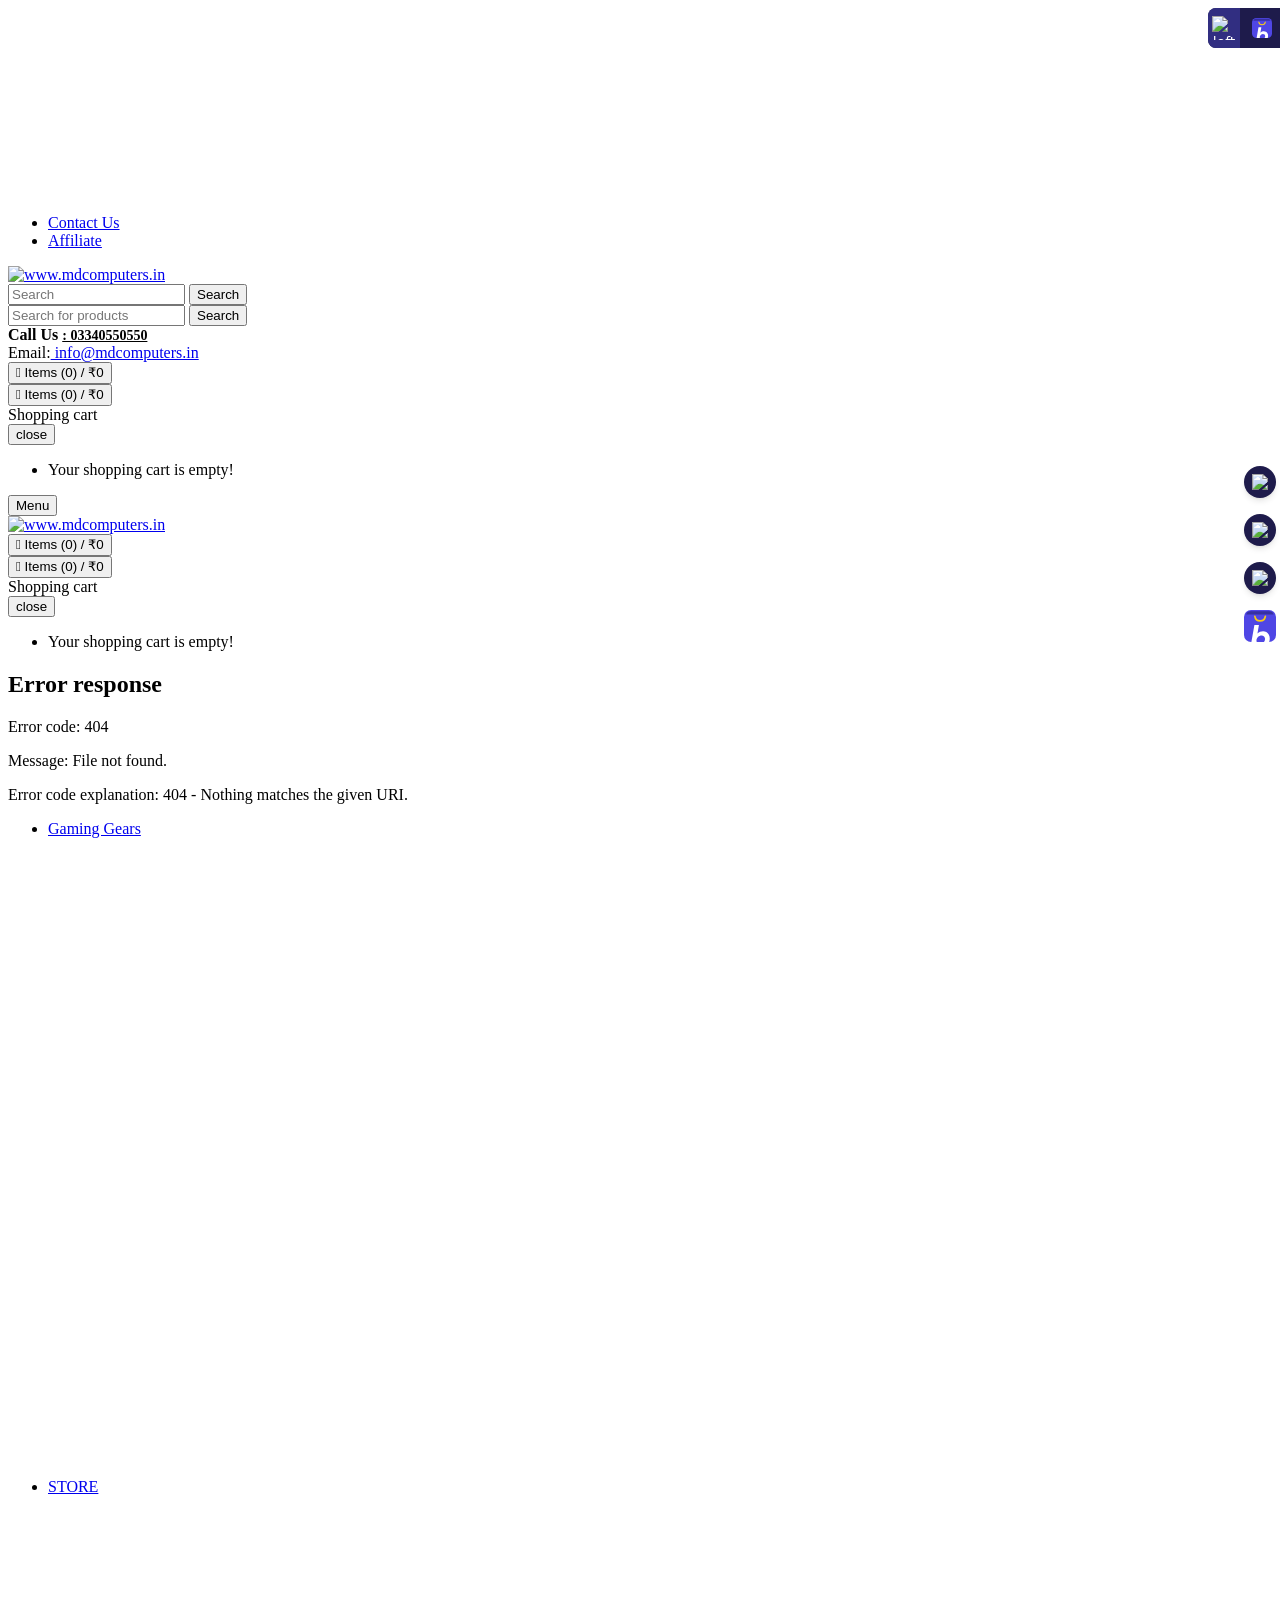
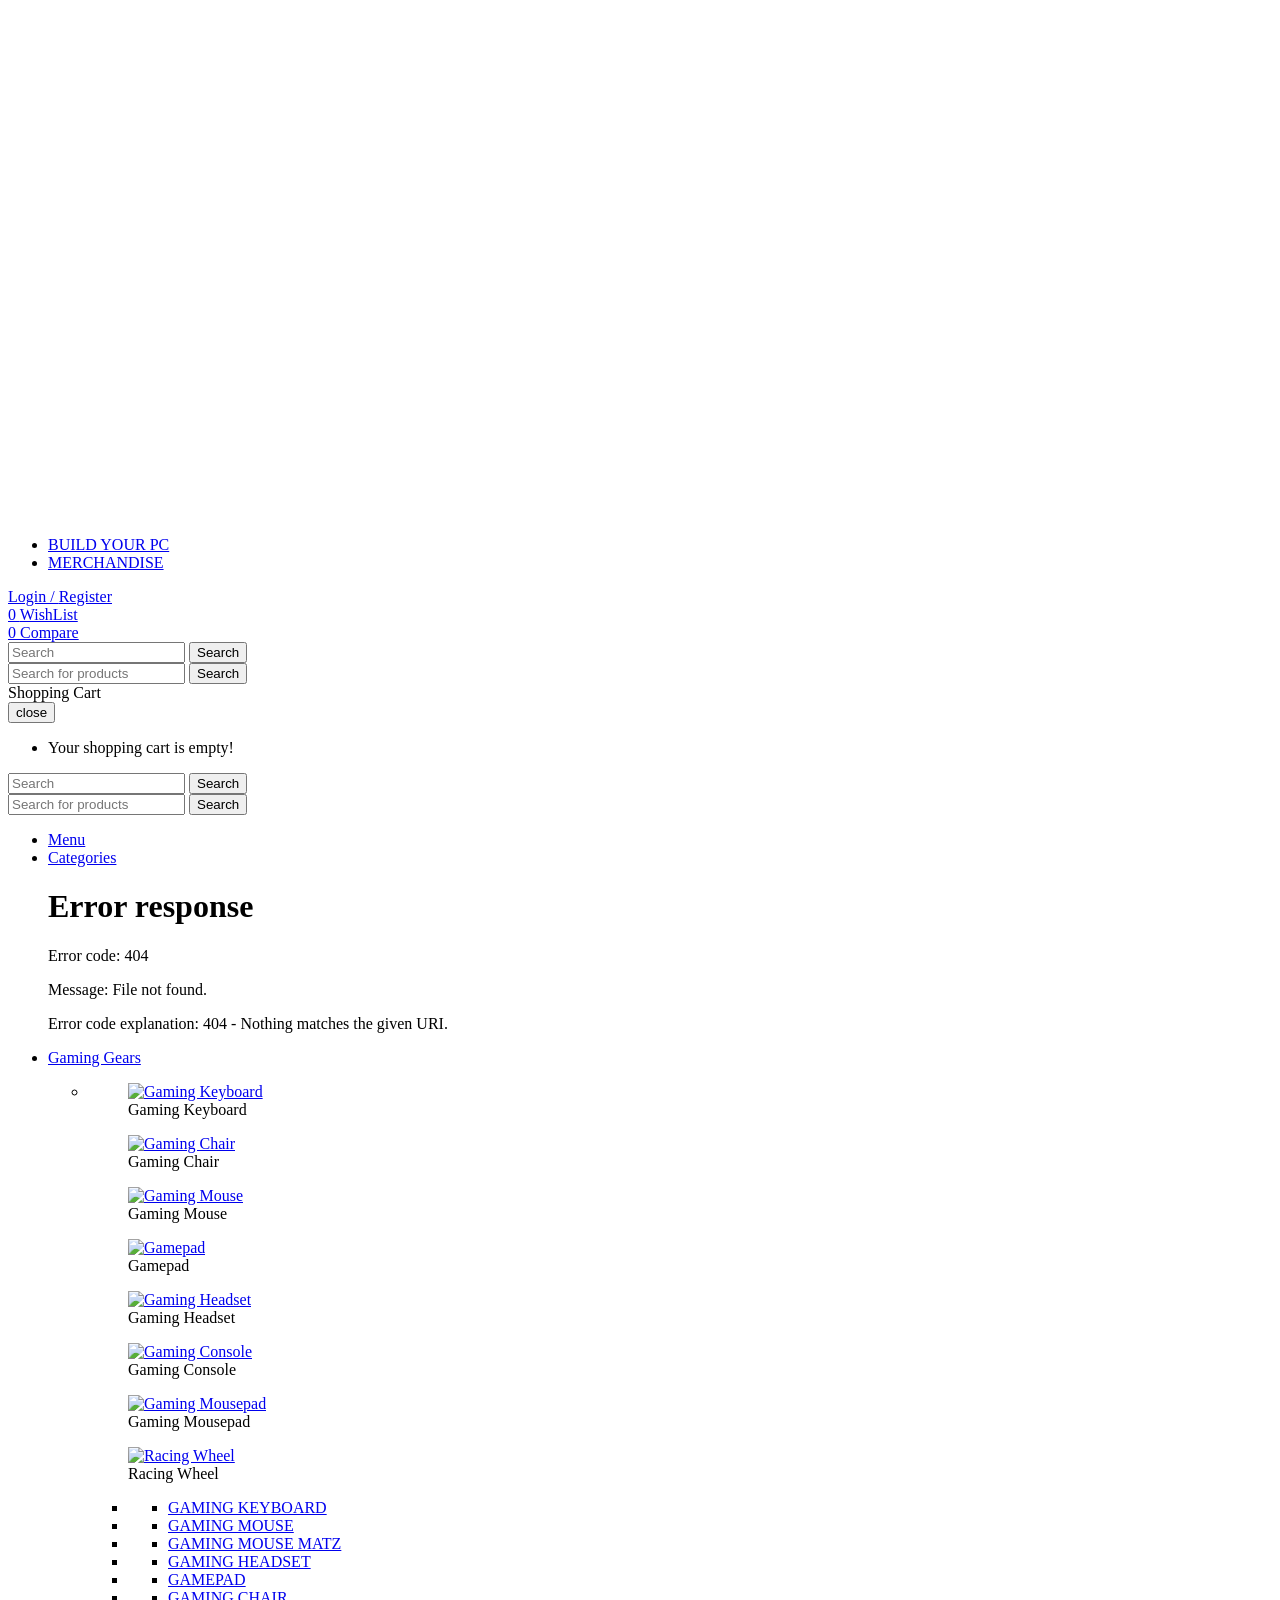
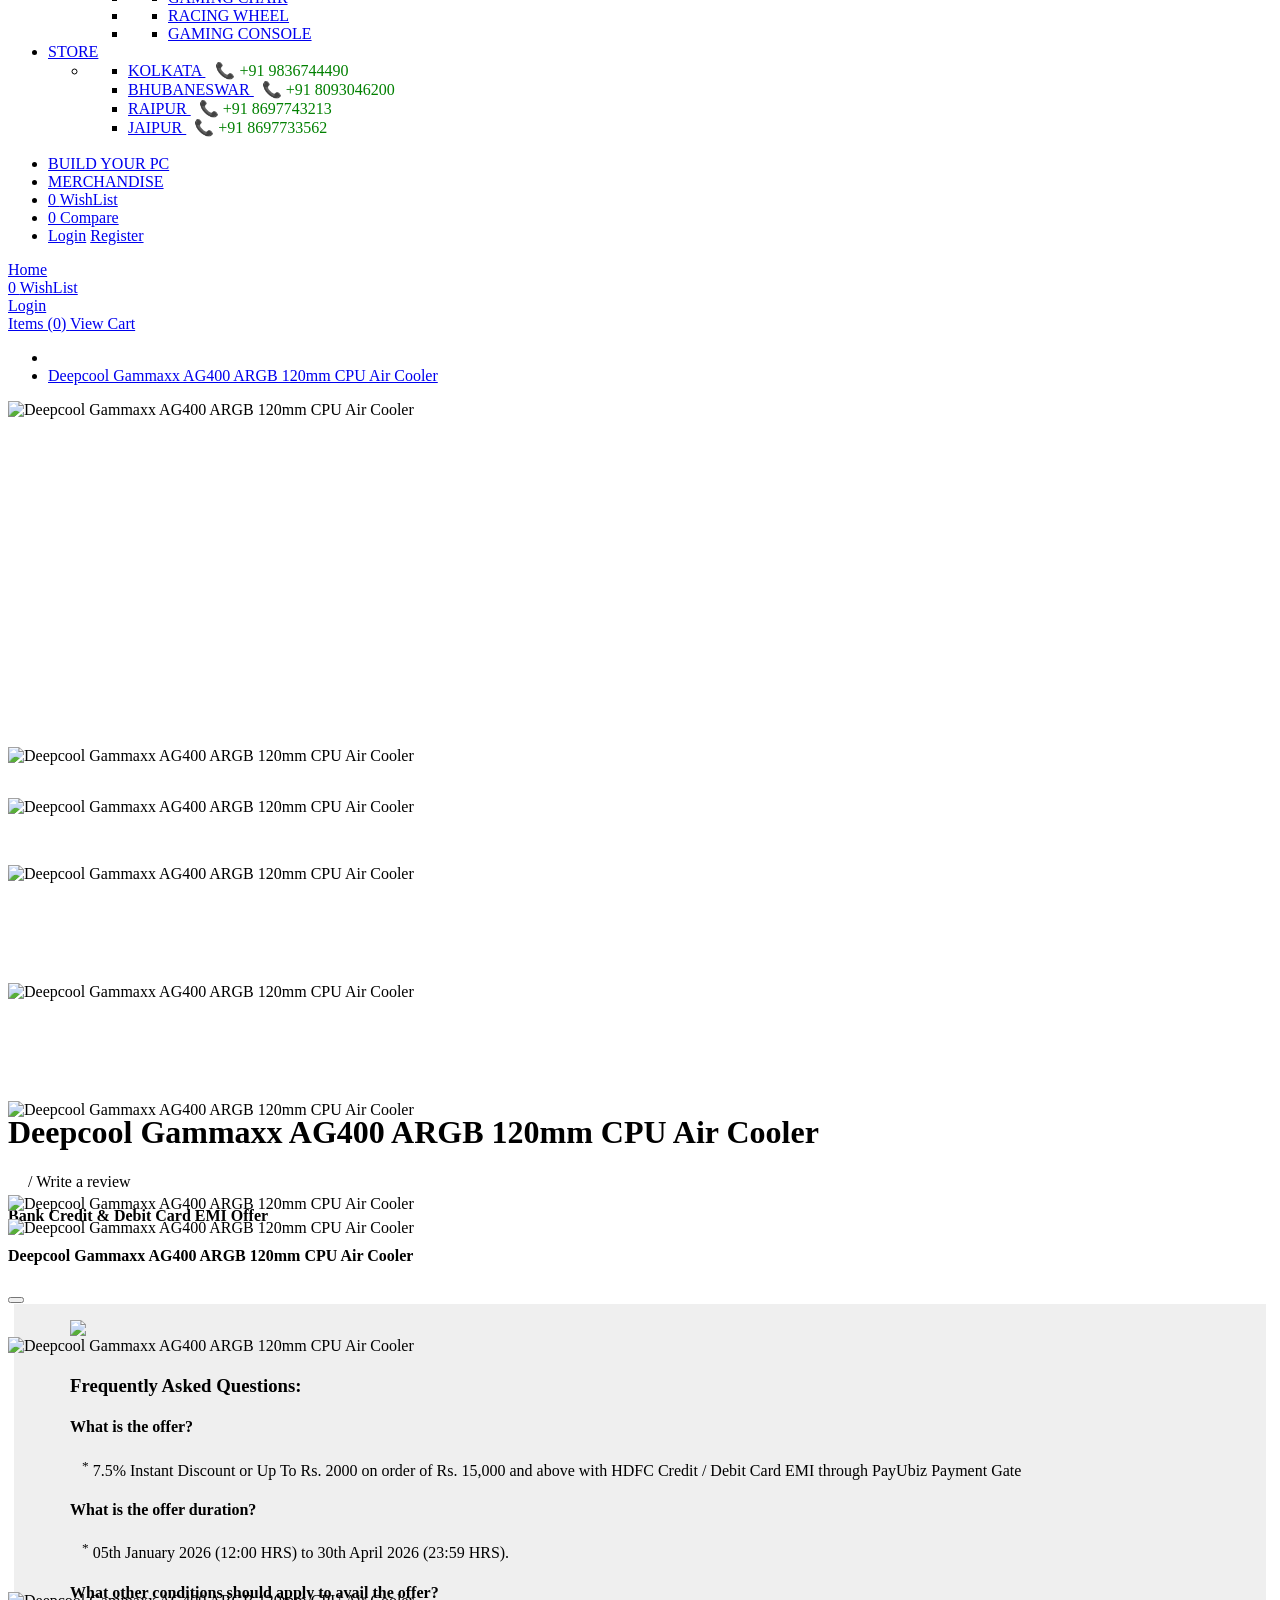
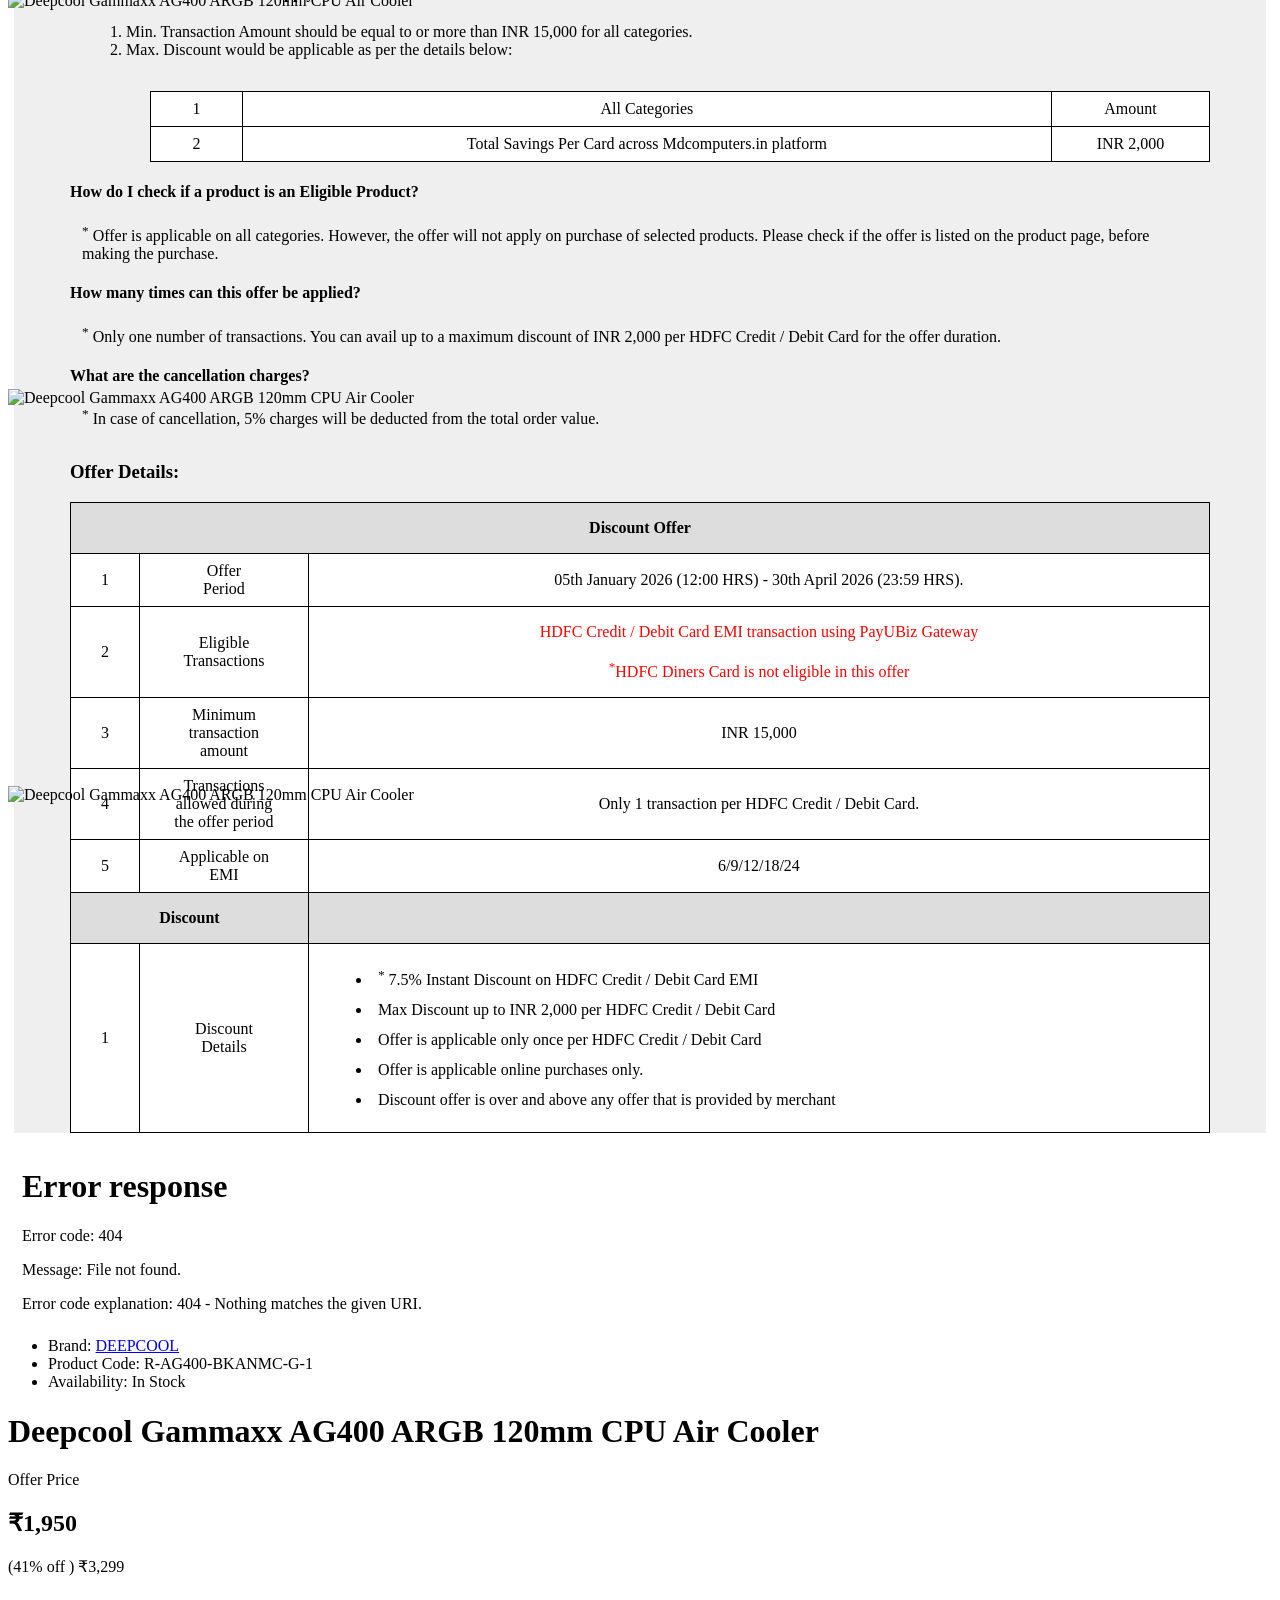
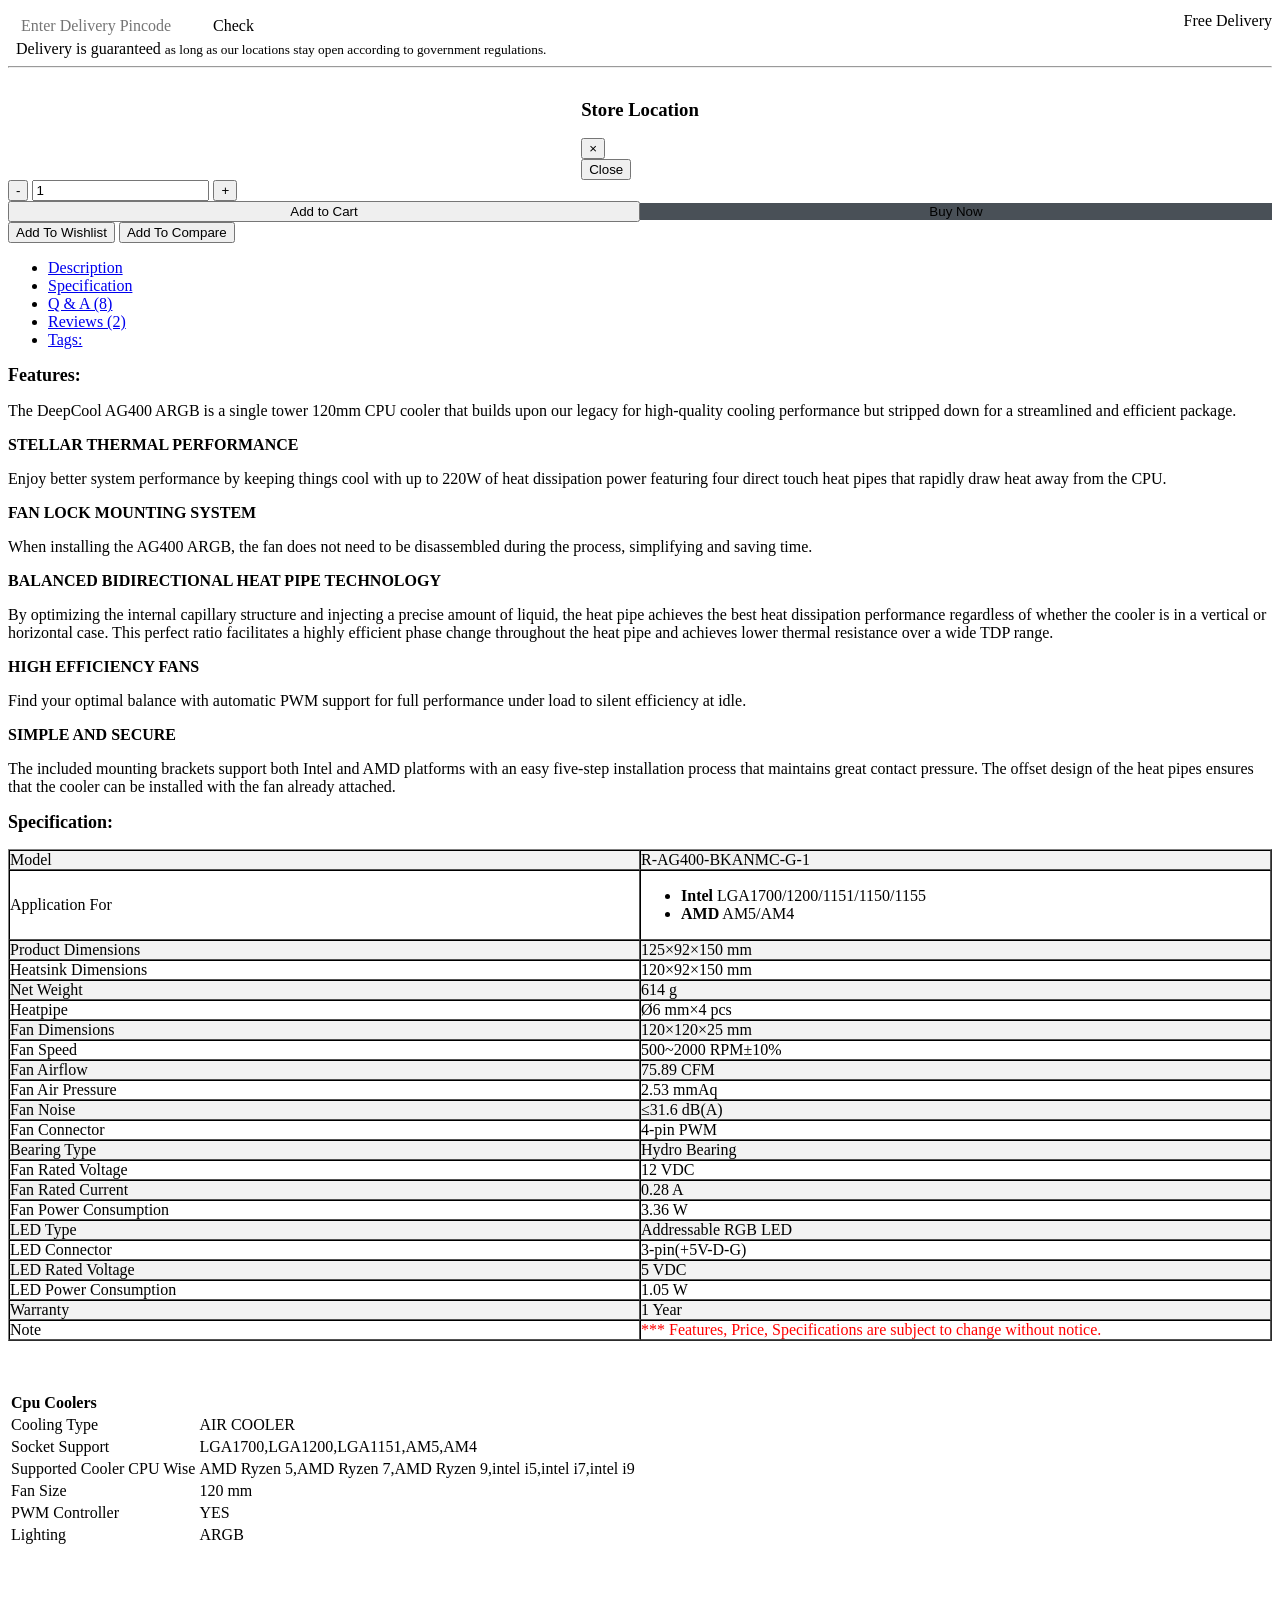
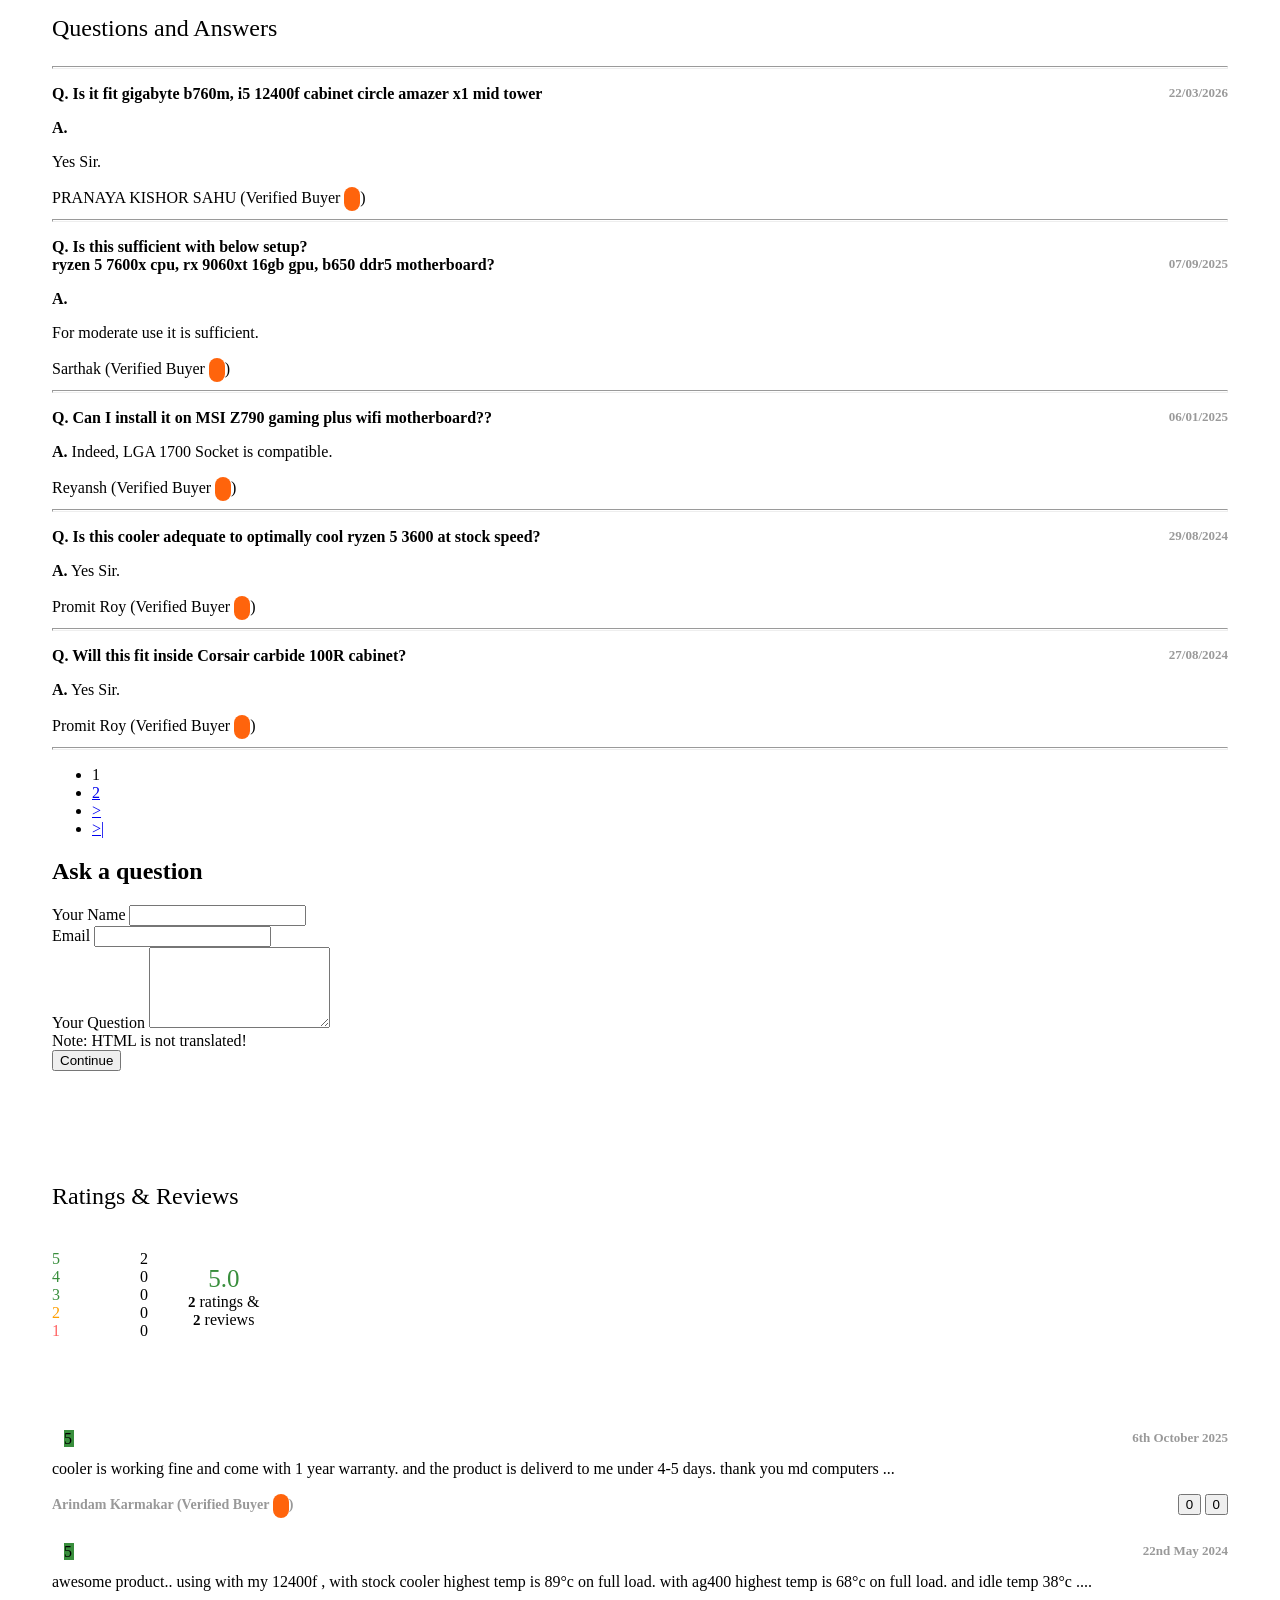
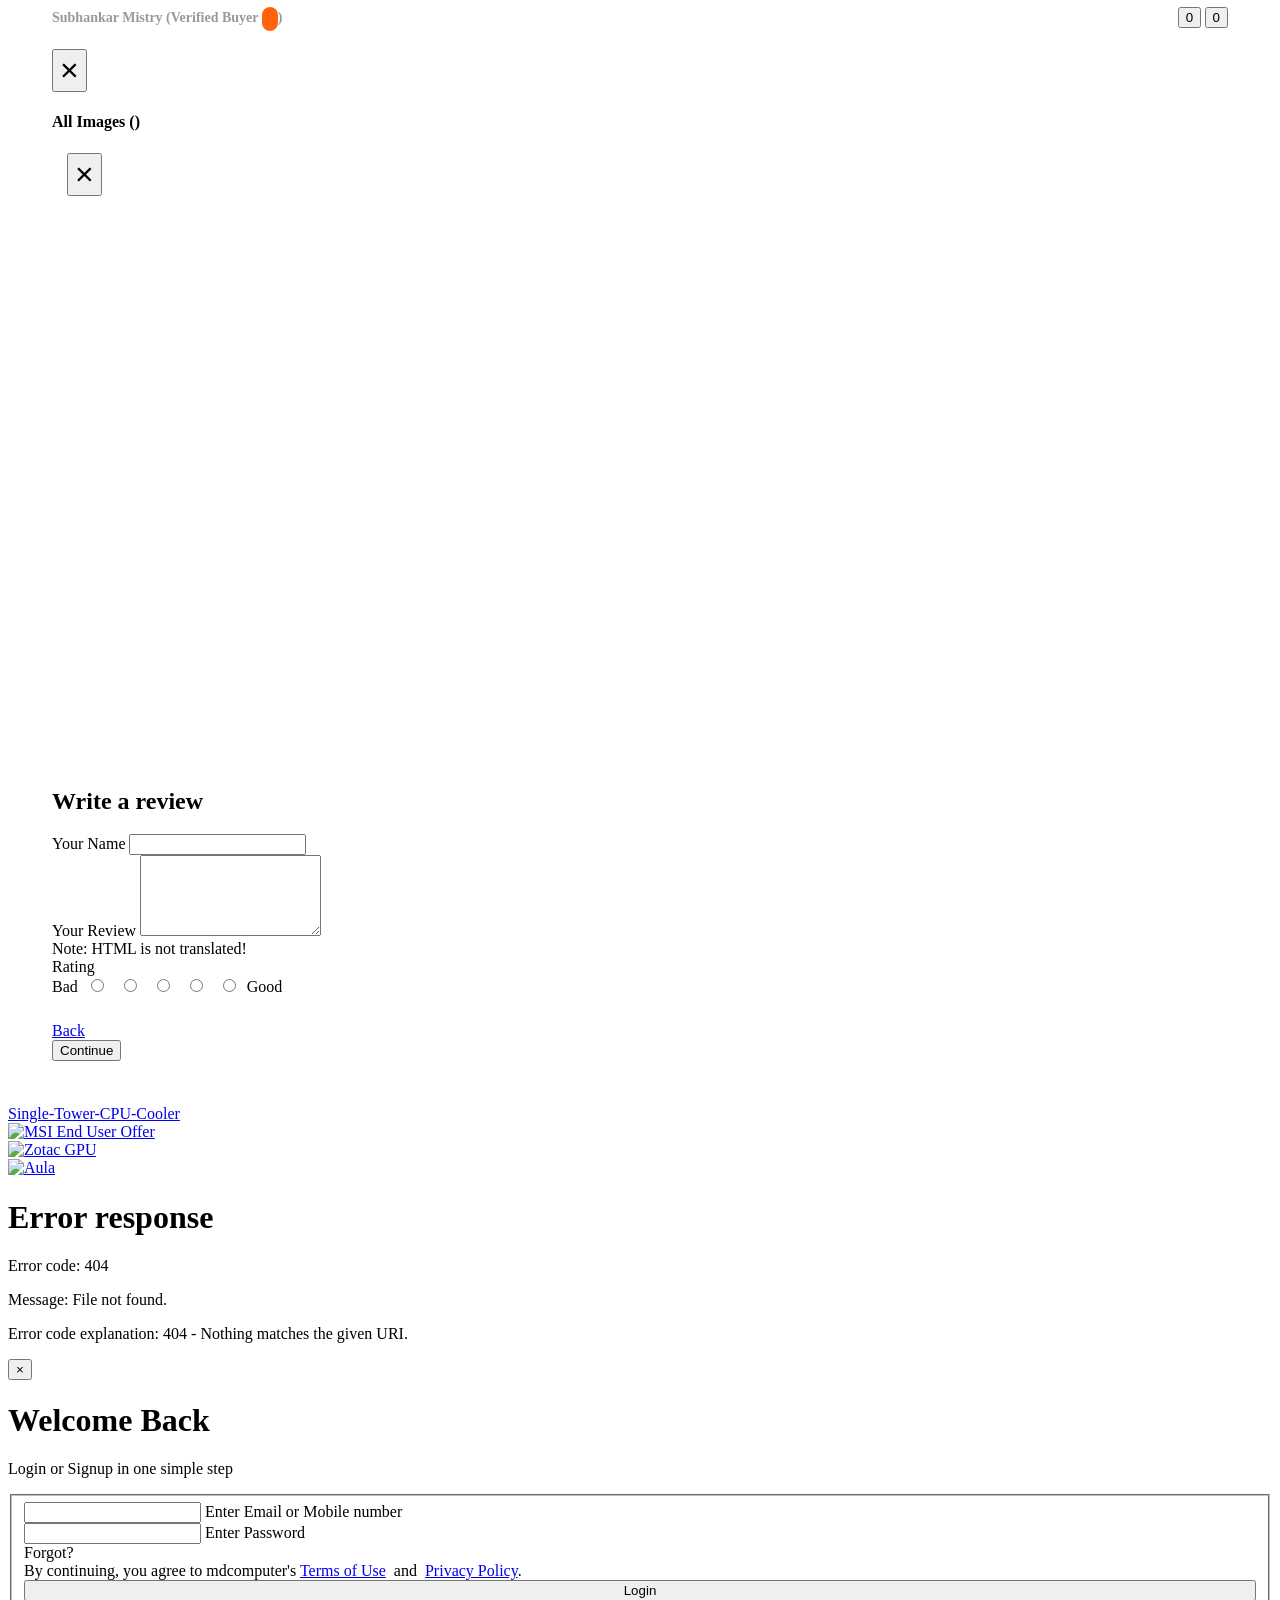
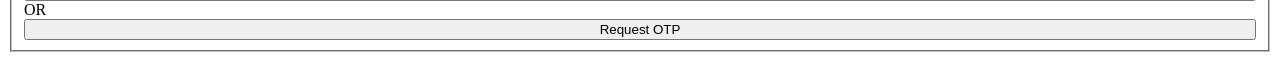
==== cpu-cooler.html @ 45a345f8 "Add files via upload" ====
<!DOCTYPE html>
<!-- saved from url=(0148)https://mdcomputers.in/product/deepcool-ag-series-cpu-air-cooler-r-ag400-bkanmc-g-1?srsltid=AfmBOophvoQ0ULeNmDsGC9ilB-Om5mlURm39ig9VaI7PsfdB_fj4r8nP -->
<html dir="ltr" lang="en"><head><meta http-equiv="Content-Type" content="text/html; charset=UTF-8">
  
  <meta name="viewport" content="width=device-width, initial-scale=1">
  <meta http-equiv="X-UA-Compatible" content="IE=edge">
  <title>Buy Deepcool Gammaxx AG400 | 120mm CPU Air Cooler | Mdcomputers.in</title>
  <!--<base href="https://mdcomputers.in/">--><base href=".">
    <meta name="description" content="Deepcool Gammaxx AG400 | 120mm CPU Air Cooler | Hydro Bearing Fan | High Efficiency Fans | Efficient 4 Heat Pipes">
      <meta name="keywords" content="deepcool gammaxx ag400 120mm cpu air cooler, deepcool, deepcool gammaxx ag400, 120mm cpu air cooler, deepcool ag4000, air cooler, deepcool air cooler, argb air cooler, cpu air cooler, buy deepcool gammaxx ag400 120mm cpu air cooler best online price in in">
  
      
    
        
  
    
    <link href="./cpu-cooler_files/plugins.1.css" rel="stylesheet">

    <link href="./cpu-cooler_files/retrina-builder.min.css" rel="stylesheet">

    <script async="" src="./cpu-cooler_files/clarity.js.download"></script><script async="" fetchpriority="low" src="./cpu-cooler_files/fbevents.js.download"></script><script async="" src="./cpu-cooler_files/e91arhrh6n"></script><script async="" src="./cpu-cooler_files/e91arhrh6n" fetchpriority="low"></script><script src="./cpu-cooler_files/jquery.min.js.download" type="text/javascript"></script>
  <script src="./cpu-cooler_files/bootstrap.bundle.min.js.download" type="text/javascript"></script>
   <script src="./cpu-cooler_files/wow.min.js.download" type="text/javascript"></script>
  <script src="./cpu-cooler_files/owl.carousel.min.js.download" type="text/javascript"></script>
        
  
      <link href="./cpu-cooler_files/retrina_builder_custom.css" rel="stylesheet">

  
  
    
    
  
        
    <link href="./cpu-cooler_files/ronixa_custom_header_1.css" rel="stylesheet">
    
    
    
      
  <link rel="stylesheet" href="./cpu-cooler_files/magnific-popup.css" media="all" onload="this.media=&#39;all&#39;">
          
  <link rel="stylesheet" href="./cpu-cooler_files/retrinastylecontent_190_1_0.css" media="all" onload="this.media=&#39;all&#39;">
          
  <link rel="stylesheet" href="./cpu-cooler_files/style.css" media="all" onload="this.media=&#39;all&#39;">
          
  <link rel="stylesheet" href="./cpu-cooler_files/retrinastyle_menu_items_1_0.css" media="all" onload="this.media=&#39;all&#39;">
          <style type="text/css">@font-face {font-family:Roboto;font-style:normal;font-weight:400;src:url(/cf-fonts/s/roboto/5.0.11/cyrillic-ext/400/normal.woff2);unicode-range:U+0460-052F,U+1C80-1C88,U+20B4,U+2DE0-2DFF,U+A640-A69F,U+FE2E-FE2F;font-display:swap;}@font-face {font-family:Roboto;font-style:normal;font-weight:400;src:url(/cf-fonts/s/roboto/5.0.11/cyrillic/400/normal.woff2);unicode-range:U+0301,U+0400-045F,U+0490-0491,U+04B0-04B1,U+2116;font-display:swap;}@font-face {font-family:Roboto;font-style:normal;font-weight:400;src:url(/cf-fonts/s/roboto/5.0.11/greek/400/normal.woff2);unicode-range:U+0370-03FF;font-display:swap;}@font-face {font-family:Roboto;font-style:normal;font-weight:400;src:url(/cf-fonts/s/roboto/5.0.11/greek-ext/400/normal.woff2);unicode-range:U+1F00-1FFF;font-display:swap;}@font-face {font-family:Roboto;font-style:normal;font-weight:400;src:url(/cf-fonts/s/roboto/5.0.11/latin/400/normal.woff2);unicode-range:U+0000-00FF,U+0131,U+0152-0153,U+02BB-02BC,U+02C6,U+02DA,U+02DC,U+0304,U+0308,U+0329,U+2000-206F,U+2074,U+20AC,U+2122,U+2191,U+2193,U+2212,U+2215,U+FEFF,U+FFFD;font-display:swap;}@font-face {font-family:Roboto;font-style:normal;font-weight:400;src:url(/cf-fonts/s/roboto/5.0.11/latin-ext/400/normal.woff2);unicode-range:U+0100-02AF,U+0304,U+0308,U+0329,U+1E00-1E9F,U+1EF2-1EFF,U+2020,U+20A0-20AB,U+20AD-20CF,U+2113,U+2C60-2C7F,U+A720-A7FF;font-display:swap;}@font-face {font-family:Roboto;font-style:normal;font-weight:400;src:url(/cf-fonts/s/roboto/5.0.11/vietnamese/400/normal.woff2);unicode-range:U+0102-0103,U+0110-0111,U+0128-0129,U+0168-0169,U+01A0-01A1,U+01AF-01B0,U+0300-0301,U+0303-0304,U+0308-0309,U+0323,U+0329,U+1EA0-1EF9,U+20AB;font-display:swap;}</style>
    
  <link rel="stylesheet" href="./cpu-cooler_files/ronixa-theme-general_1_0.css">
      
    <script src="./cpu-cooler_files/common.js.download" type="text/javascript"></script>
  <script src="./cpu-cooler_files/custom.js.download" defer="" type="text/javascript"></script>
  <script src="./cpu-cooler_files/ronixa_main_custom.js.download" defer="" type="text/javascript"></script>
  <script src="./cpu-cooler_files/swiper.jquery.min.js.download" defer="" type="text/javascript"></script>
  
  <script src="./cpu-cooler_files/jquery.magnific-popup.min.js.download" defer="" type="text/javascript"></script>
  
  <script src="./cpu-cooler_files/retrinascriptcontent_190_1_0.js.download" defer="" type="text/javascript"></script>
  
  <script src="./cpu-cooler_files/script.js.download" defer="" type="text/javascript"></script>
  
  <script src="./cpu-cooler_files/retrinascript_menu_items_1_0.js.download" defer="" type="text/javascript"></script>
  
  <script src="./cpu-cooler_files/js.cookie.min.js.download" defer="" type="text/javascript"></script>
  <script src="./cpu-cooler_files/ronixa-theme-general_1_0.js.download" defer="" type="text/javascript"></script>
    <link href="https://mdcomputers.in/product/deepcool-ag-series-cpu-air-cooler-r-ag400-bkanmc-g-1" rel="canonical">
    <link href="https://mdcomputers.in/image/catalog/Logo/ico/mdicot.ico" rel="icon">
  

  <link rel="stylesheet" href="./cpu-cooler_files/retrinastylelayout_1_1_0.css">
    
    <link rel="stylesheet" href="./cpu-cooler_files/all.min.css">
  <link rel="stylesheet" href="./cpu-cooler_files/bootstrap-icons.min.css">
    
      <link href="https://mdcomputers.in/image/catalog/Logo/ico/mdicot.ico" rel="shortcut icon">
    <link href="https://mdcomputers.in/image/catalog/Logo/ico/mdicot.ico" rel="apple-touch-icon">
  
      
        
    <!-- Google tag (gtag.js) -->
<script async="" src="./cpu-cooler_files/js" fetchpriority="low" type="text/javascript"></script>
<script type="text/javascript">
  window.dataLayer = window.dataLayer || [];
  function gtag(){dataLayer.push(arguments);}
  gtag('js', new Date());

  gtag('config', 'G-FT36SJG9CM');
</script>

<script type="text/javascript">
    (function(c,l,a,r,i,t,y){
        c[a]=c[a]||function(){(c[a].q=c[a].q||[]).push(arguments)};
        t=l.createElement(r);t.async=1;t.src="https://www.clarity.ms/tag/"+i;
        t.setAttribute("fetchpriority", "low"); t.async=true;
        y=l.getElementsByTagName(r)[0];y.parentNode.insertBefore(t,y);
    })(window, document, "clarity", "script", "e91arhrh6n");
</script>
<!-- Google tag (gtag.js) -->
<script async="" src="./cpu-cooler_files/js(1)" fetchpriority="low" type="text/javascript">
</script>
<script type="text/javascript">
  window.dataLayer = window.dataLayer || [];
  function gtag(){dataLayer.push(arguments);}
  gtag('js', new Date());

  gtag('config', 'AW-879721486');
</script>
<script type="text/javascript">
    (function(c,l,a,r,i,t,y){
        c[a]=c[a]||function(){(c[a].q=c[a].q||[]).push(arguments)};
        t=l.createElement(r);t.async=1;t.src="https://www.clarity.ms/tag/"+i;
        t.async=true;
        y=l.getElementsByTagName(r)[0];y.parentNode.insertBefore(t,y);
    })(window, document, "clarity", "script", "e91arhrh6n");
</script>
  
  <style>
  
    .ronixa-header-event-hover:hover>.ronixa-header-dropdown{
    content-visibility: visible !important;
    contain-intrinsic-size: auto 640px;
  }
  .ronixa-header-event-hover>.ronixa-header-dropdown{
    content-visibility: hidden;
    contain-intrinsic-size: auto 640px;
  }
  </style>
  
  <!-- Copyright (c) Facebook, Inc. and its affiliates. -->
<!-- All rights reserved. -->

<!-- This source code is licensed under the license found in the -->
<!-- LICENSE file in the root directory of this source tree. -->
<script type="text/javascript">
  // we are using this flag to determine if the pixel
  // is successfully added to the header
  window.isFacebookPixelInHeaderAdded = 1;
  window.isFacebookPixelAdded=1;
</script>

<script type="text/javascript">
  function facebook_loadScript(url, callback) {
    var script = document.createElement("script");
    script.type = "text/javascript";
    script.async = true; // Ensures non-blocking load
    script.setAttribute("fetchpriority", "low"); // Lowers network priority
    if(script.readyState) {  // only required for IE <9
      script.onreadystatechange = function() {
        if (script.readyState === "loaded" || script.readyState === "complete") {
          script.onreadystatechange = null;
          if (callback) {
            callback();
          }
        }
      };
    } else {  //Others
      if (callback) {
        script.onload = callback;
      }
    }

    script.src = url;
    document.getElementsByTagName("head")[0].appendChild(script);
  }
</script>

<script type="text/javascript">
  (function() {
    var enableCookieBar = '0';
    if (enableCookieBar == '1') {
      facebook_loadScript("extension/facebook_business/catalog/view/javascript/facebook_business/cookieconsent.min.js");

      // loading the css file
      var css = document.createElement("link");
      css.setAttribute("rel", "stylesheet");
      css.setAttribute("type", "text/css");
      css.setAttribute(
        "href",
        "extension/facebook_business/catalog/view/css/facebook_business/cookieconsent.min.css");
      document.getElementsByTagName("head")[0].appendChild(css);

      window.addEventListener("load", function(){
        function setConsent() {
          fbq(
            'consent',
            this.hasConsented() ? 'grant' : 'revoke'
          );
        }
        window.cookieconsent.initialise({
          palette: {
            popup: {
              background: '#237afc'
            },
            button: {
              background: '#fff',
              text: '#237afc'
            }
          },
          cookie: {
            name: fbq.consentCookieName
          },
          type: 'opt-out',
          showLink: false,
          content: {
            allow: 'Agree',
            deny: 'Opt Out',
            header: 'Our Site Uses Cookies',
            message: 'By clicking Agree, you agree to our <a class="cc-link" href="https://www.facebook.com/legal/terms/update" target="_blank">terms of service</a>, <a class="cc-link" href="https://www.facebook.com/policies/" target="_blank">privacy policy</a> and <a class="cc-link" href="https://www.facebook.com/policies/cookies/" target="_blank">cookies policy</a>.'
          },
          layout: 'basic-header',
          location: true,
          revokable: true,
          onInitialise: setConsent,
          onStatusChange: setConsent,
          onRevokeChoice: setConsent
        }, function (popup) {
          // If this isn't open, we know that we can use cookies.
          if (!popup.getStatus() && !popup.options.enabled) {
            popup.setStatus(cookieconsent.status.dismiss);
          }
        });
      });
    }
  })();
</script>

<script type="text/javascript">
  (function() {
    !function(f,b,e,v,n,t,s){if(f.fbq)return;n=f.fbq=function(){n.callMethod?
    n.callMethod.apply(n,arguments):n.queue.push(arguments)};if(!f._fbq)f._fbq=n;
    n.push=n;n.loaded=!0;n.version='2.0';n.queue=[];t=b.createElement(e);t.async=!0;
    t.setAttribute("fetchpriority", "low");
    t.src=v;s=b.getElementsByTagName(e)[0];s.parentNode.insertBefore(t,s)}(window,
    document,'script','https://connect.facebook.net/en_US/fbevents.js');

    var enableCookieBar = '0';
    if (enableCookieBar == '1') {
      fbq.consentCookieName = 'fb_cookieconsent_status';

      (function() {
        function getCookie(t){var i=("; "+document.cookie).split("; "+t+"=");if(2==i.length)return i.pop().split(";").shift()}
        var consentValue = getCookie(fbq.consentCookieName);
        fbq('consent', consentValue === 'dismiss' ? 'grant' : 'revoke');
      })();
    }

          // system auto generated facebook_pixel.js, DO NOT MODIFY
      pixel_script_filename = 'extension/facebook_business/catalog/view/javascript/facebook_business/facebook_pixel_3_1_2.js?v6';
      // system auto generated facebook_pixel.js, DO NOT MODIFY
      facebook_loadScript(
        pixel_script_filename,
        function() {
          var params = {
    "agent": "exopencart-4.0.2.3-4.2.0"
};
          _facebookAdsExtension.facebookPixel.init(
            '1864287087162675',
            {},
            params);
                      _facebookAdsExtension.facebookPixel.firePixel(
              JSON.parse('{\"event_name\":\"ViewContent\",\"content_ids\":[\"18569\"],\"content_name\":\"Deepcool Gammaxx AG400 ARGB 120mm CPU Air Cooler\",\"content_type\":\"product\",\"currency\":\"INR\",\"value\":\"1950\",\"event_id\":\"3e0e9d67-aab2-41ab-b1f6-a08ca775e21f\"}'));
                  });
      })();
</script>

<script type="text/javascript">
  // we are using this flag to determine if the customer chat
  // is successfully added to the header
  window.isFacebookCustomerChatInHeaderAdded = 1;
  window.isFacebookCustomerChatAdded=1;
</script>

<meta property="fb:app_id" content="966242223397117">
<meta property="og:type" content="product">
<meta property="og:title" content="Deepcool Gammaxx AG400 ARGB 120mm CPU Air Cooler">
<meta property="og:description" content="Deepcool Gammaxx AG400 | 120mm CPU Air Cooler | Hydro Bearing Fan | High Efficiency Fans | Efficient 4 Heat Pipes...">
<meta property="og:url" content="https://mdcomputers.in/product/deepcool-ag-series-cpu-air-cooler-r-ag400-bkanmc-g-1">
<meta property="og:image" content="https://mdcomputers.in/image/catalog/cpu cooler/deepcool/r-ag400-bkanmc-g-1/r-ag400-bkanmc-g-1-image-main.jpg">
<meta property="product:price:amount" content="1950.00">
<meta property="product:price:currency" content="INR">

<script type="application/ld+json">
{
  "@context":"http://schema.org",
  "@type":"Organization",
  "url":"https://mdcomputers.in/",
  "logo":"https://mdcomputers.in/image/catalog/Logo/08-03-25/mdcomputers-logo-08.png",
  "potentialAction":[{
    "@type":"SearchAction",
    "target":"https://mdcomputers.in?route=product/search&search=%7Bsearch_term_string%7D",
    "query-input":"required name=search_term_string"
 }],
  "contactPoint":[{
    "@type":"ContactPoint",
    "telephone":"03340550550",
    "contactType":"customer service"
  }]
}
</script>

<script type="application/ld+json">
{
  "@context": "http://schema.org",
  "@type": "Product",
  "image": "https://mdcomputers.in/image/catalog/cpu cooler/deepcool/r-ag400-bkanmc-g-1/r-ag400-bkanmc-g-1-image-main.jpg",
  "name": "Deepcool Gammaxx AG400 ARGB 120mm CPU Air Cooler",
  "model": "R-AG400-BKANMC-G-1",
  "sku": "DEEPCOOL",
  "gtin8": "6933412727750",
  "mpn": "",
  "description": "Deepcool Gammaxx AG400 | 120mm CPU Air Cooler | Hydro Bearing Fan | High Efficiency Fans | Efficient 4 Heat Pipes",
  "brand": {
    "@type": "Brand",
    "name": "DEEPCOOL"
  },
  "offers": {
    "@type": "Offer",
    "url": "https://mdcomputers.in/product/deepcool-ag-series-cpu-air-cooler-r-ag400-bkanmc-g-1",
    "priceCurrency": "INR",
    "price": "1950.00",
    "priceValidUntil": "0000-00-00 00:00:00",
      "availability": "http://schema.org/InStock"
    }
  ,
  "aggregateRating": {
    "@type": "AggregateRating",
    "ratingValue": 5,
    "reviewCount": 2,
    "bestRating": 5,
    "worstRating" : 0
  },
  "review":{
    "@type": "Review",
    "reviewRating": {
    "@type": "Rating",
    "ratingValue": "5",
    "bestRating": "5"
    },
  "author": {
    "@type": "Person",
    "name": "Subhankar Mistry"
    }
  }
  }
</script>


<style type="text/css" id="mytempCss">._8mqQwQ { display: none; } ._1TWLMK.icF5zO { opacity: 0.01; }</style><script type="text/javascript" async="" fetchpriority="low" src="./cpu-cooler_files/facebook_pixel_3_1_2.js.download"></script><script type="text/javascript" async="" src="./cpu-cooler_files/f.txt"></script><script type="text/javascript" async="" src="./cpu-cooler_files/f(1).txt"></script></head>
      <body style="margin-top: 0px !important; padding-top: 0px;">
    <div id="alert" class="toast-container position-fixed top-0 end-0 p-3" style="z-index:9999999;"></div>
    <header class="ronixa-header-collection-01 ronixa-header-wrapper-01 ronixa-theme-header ronixa-header-sticky-shadow ronixa-header-scroll-slide ronixa-header-sticky-real ronixa-header-hide-on-scroll ronixa-header-sticky-prepared" style="padding-top: 198px;">
      <div class="ronixa-header-main-header">
        <!-- Ronixa_Top_Bar_Header Start -->
        <div class="ronixa-top-header-01 ronixa-header-row ronixa-header-not-sticky-row ronixa-header-with-bg ronixa-header-color-dark ronixa-header-flex-flex-middle">
          <div class="container">
            <div class="ronixa-header-flex-row ronixa-theme-top-bar-inner">
              <div class="ronixa-header-column ronixa-header-col-left ronixa-header-visible-lg">
                                  <div class="ronixa-header-divider ronixa-header-full-height">
                  </div>
                                                                  <div class="ronixa-header-divider ronixa-header-full-height">
                  </div>
                                                  <div class="ronixa-social-icons">
                                          <a rel="noopener noreferrer nofollow" href="https://www.facebook.com/mdcomputers.in/" target="_blank" class="ronixa-social-icon" title="Facebook">
                        <span class="bi bi-facebook"></span>
                      </a>
                                          <a rel="noopener noreferrer nofollow" href="https://www.instagram.com/mdcomputers.in/" target="_blank" class="ronixa-social-icon" title="Instagram">
                        <span class="bi bi-instagram"></span>
                      </a>
                                          <a rel="noopener noreferrer nofollow" href="https://www.youtube.com/@mdcomputersstudio2960" target="_blank" class="ronixa-social-icon" title="YouTube">
                        <span class="bi bi-youtube"></span>
                      </a>
                                          <a rel="noopener noreferrer nofollow" href="https://api.whatsapp.com/send?phone=913340550550&amp;text=hi" target="_blank" class="ronixa-social-icon" title="WhatsApp">
                        <span class="bi bi-whatsapp"></span>
                      </a>
                                          <a rel="noopener noreferrer nofollow" href="https://www.linkedin.com/company/m-d-computers-pvt-ltd/" target="_blank" class="ronixa-social-icon" title="Linkedin">
                        <span class="bi bi-linkedin"></span>
                      </a>
                                      </div>
                  <div class="ronixa-header-divider ronixa-header-full-height"> </div>
                              </div>
              <div class="ronixa-header-column ronixa-theme-col-center ronixa-header-visible-lg">
              </div>
              <div class="ronixa-header-column ronixa-header-col-right ronixa-header-visible-lg">
                <div class="ronixa-header-divider ronixa-header-full-height">
                </div>
                <div class="ronixa-header-nav-wrapper text-end ronixa-header-full-height" role="navigation" aria-label="Secondary navigation">
                  <ul class="menu-top-bar-left ronixa-header-nav-box ronixa-header-nav-secondary">
                                        <li class="menu-item ronixa-header-event-hover">
                      <a href="https://mdcomputers.in/information/contact-us" class="ronixa-header-nav-link">
                        <span class="ronixa-header-nav-link-text">
                          Contact Us
                        </span>
                      </a>
                    </li>
                                          <li class="menu-item ronixa-header-event-hover">
                        <a href="https://mdcomputers.in/?route=information/account.affiliate" class="ronixa-header-nav-link">
                          <span class="ronixa-header-nav-link-text">
                            Affiliate
                          </span>
                        </a>
                      </li>
                                      </ul>
                </div>
                <div class="ronixa-header-divider ronixa-header-full-height">
                </div>
              </div>
            </div>
          </div>
        </div>
        <!-- Ronixa_Top_Bar_Header End -->

        <!-- Ronixa_Middle_Header Start -->
        <div class="ronixa-mid-header-01 ronixa-header-row ronixa-header-not-sticky-row ronixa-middle-header ronixa-header-with-bg ronixa-header-color-dark ronixa-header-flex-flex-middle">
          <div class="container">
            <div class="ronixa-header-flex-row ronixa-theme-general-header-inner">
              <div class="ronixa-header-column ronixa-header-col-left ronixa-header-visible-lg">
                <!-- Ronixa_logo -->
                <div class="ronixa-header-theme-logo">
                                      <a href="https://mdcomputers.in/?route=common/home" class="ronixa-header-logo" rel="home">
                      <img src="./cpu-cooler_files/mdcomputers-logo-08.png" title="www.mdcomputers.in" alt="www.mdcomputers.in">
                    </a>
                                  </div>
                <!-- Ronixa_logo -->
              </div>
              <div class="ronixa-header-column ronixa-theme-col-center ronixa-header-visible-lg">
                <div class="ronixa-theme-space-element" style="width:10px;">
                </div>
                  <div class="search ronixa-header-search-form ronixa-theme-hidden-mobile">
    <div class="ronixa-header-searchform  ronixa-with-cat ronixa-header-style-with-bg">
      <input type="text" placeholder="Search" value="" name="search" aria-label="Search">
      <button type="submit" class="searchsubmit">
        <span>
          Search
        </span>
      </button>
    </div>
  </div>
  <!-- Ronixa_Mobile_Search -->
  <div class="ronixa-header-search-form ronixa-header-hidden-lg">
    <div class="search search-mob ronixa-header-searchform ronixa-ajax-search">
      <input type="text" class="ronixa-search-inited" placeholder="Search for products" value="" name="search" aria-label="Search" title="Search for products" required="" autocomplete="off">
      <input type="hidden" name="post_type" value="product">
      <button type="submit" class="searchsubmit">
        <span>
          Search
        </span>
      </button>
    </div>
  </div>
  <!-- Ronixa_Mobile_Search -->

                <div class="ronixa-theme-space-element" style="width:10px;">
                </div>
              </div>
              <div class="ronixa-header-column ronixa-header-col-right ronixa-header-visible-lg">
                <div class="ronixa-theme-space-element" style="width:15px;">
                </div>
                <!-- 24_Hours_Text -->
                <div class="ronixa-header-info-box-wrapper">
                  <div class="cursor-pointer ronixa-info-box text-start box-icon-align-left color-scheme- " onclick="if (!window.__cfRLUnblockHandlers) return false; ">
                    <div class="box-icon-wrapper box-with-icon">
                      <div class="info-box-icon">
                        <i class="bi bi-phone"></i>
                      </div>
                    </div>
                    <div class="info-box-content">
                      <div class="info-box-inner set-cont-mb-s reset-last-child">
                        <div class="phone-header pull-right">
												  <div class="telephone hidden-xs">
                            <div class="contact-us"> 	<b><span class="text">Call Us</span></b> <a class="phone" style="color: var(--ronixa-theme-primary-color); font-weight: 900; font-size: 14px;" href="tel: 03340550550">: 03340550550</a><br>Email:<a href="mailto: info@mdcomputers.in"> info@mdcomputers.in</a> </div>
                          </div>                        
                        </div>
                      </div>
                    </div>
                  </div>
                </div>
                <!-- 24_Hours_Text -->
                <style>
  .ronixa-header-cart .ronixa-header-tools-icon.ronixa-icon-alt:before {
    content: "\F179";
    font-family: "bootstrap-icons";
    color: var(--ronixa-theme-primary-color);
  }
  .ronixa-header-shopping-cart .cart-item-image {
    width: 80px !important;
    height: 80px !important;
  }
</style>
  <!-- Ronixa_Cart_in_Desktop -->
  <div class="ronixa-header-visible-lg ronixa-header-cart ronixa-header-tools-element cart-widget-opener ronixa-design-3">
    <button title="Shopping cart" class="hstack">
      <span class="ronixa-header-tools-icon ronixa-icon-alt">
      </span>
      <span class="ronixa-header-tools-text">
        <span class="ronixa-cart-number ronixa-tools-count"><span class="cart-total mb-0"> Items (0)</span></span>
        <span class="subtotal-divider">
          /
        </span>
        <span class="ronixa-cart-subtotal">
          <span class="ronixa-price-amount amount">₹0</span>
        </span>
      </span>
    </button>
  </div>
  <!-- Ronixa_Cart_in_Desktop -->

  <!-- Ronixa_Cart_in_mobile -->
  <div class="ronixa-header-hidden-lg">
    <div class="ronixa-header-cart ronixa-header-tools-element ronixa-design-5 cart-widget-opener">
      <button title="Shopping cart" class="hstack">
        <span class="ronixa-header-tools-icon ronixa-icon-alt">
          <span class="ronixa-cart-number ronixa-tools-count"><span class="cart-total mb-0"> Items (0)</span></span>
        </span>
        <span class="ronixa-header-tools-text">
          <span class="subtotal-divider">
            /
          </span>
          <span class="ronixa-cart-subtotal">
            <span class="ronixa-price-amount amount">₹0</span>
          </span>
        </span>
      </button>
    </div>
  </div>
  <!-- Ronixa_Cart_in_mobile -->

  <!-- Ronixa_Cart_Side_Start -->
    <div class="cart ronixa-header-cart-widget-side ronixa-side-hidden ronixa-right">
      <div class="ronixa-heading widget-heading">
        <span class="title widget-title">
          Shopping cart
        </span>
        <div class="close-side-widget ronixa-header-action-btn ronixa-header-style-text ronixa-header-cross-icon">
          <button aria-label="close">
            close
          </button>
        </div>
      </div>
      <div class="ronixa-header-shopping-cart ronixa-header-widget">
        <div class="ronixa-header-shopping-cart-content">
          <div class="shopping-cart-widget-body ronixa-header-scroll">
            <div class="ronixa-scroll-content">
                <ul class="ronixa-header-mini-cart"><li>
                      <p class="text-center">Your shopping cart is empty!</p>
                    </li></ul>
            </div>
          </div>
        </div>
      </div>
    </div>
  <!-- Ronixa_Cart_Side_End -->

              </div>
              <div class="ronixa-header-column ronixa-header-mobile-left ronixa-header-hidden-lg">
                <div class="ronixa-header-tools-element ronixa-header-mobile-nav ronixa-header-style-text">
                  <button aria-label="Menu">
                    <span class="ronixa-header-tools-icon">
                    </span>
                    <span class="ronixa-header-tools-text">
                      Menu
                    </span>
                  </button>
                </div>
              </div>
              <div class="ronixa-header-column ronixa-theme-mobile-center ronixa-header-hidden-lg">
                <!-- Ronixa_logo_in_mobile -->
                <div class="ronixa-header-theme-logo">
                                      <a href="https://mdcomputers.in/?route=common/home" class="ronixa-header-logo" rel="home">
                      <img src="./cpu-cooler_files/mdcomputers-logo-08.png" title="www.mdcomputers.in" alt="www.mdcomputers.in" class="img-responsive">
                    </a>
                                  </div>
                <!-- Ronixa_logo_in_mobile -->
              </div>
              <!-- Ronixa_Cart_in_mobile -->
              <div class="ronixa-header-column ronixa-header-mobile-right ronixa-header-hidden-lg">
                <style>
  .ronixa-header-cart .ronixa-header-tools-icon.ronixa-icon-alt:before {
    content: "\F179";
    font-family: "bootstrap-icons";
    color: var(--ronixa-theme-primary-color);
  }
  .ronixa-header-shopping-cart .cart-item-image {
    width: 80px !important;
    height: 80px !important;
  }
</style>
  <!-- Ronixa_Cart_in_Desktop -->
  <div class="ronixa-header-visible-lg ronixa-header-cart ronixa-header-tools-element cart-widget-opener ronixa-design-3">
    <button title="Shopping cart" class="hstack">
      <span class="ronixa-header-tools-icon ronixa-icon-alt">
      </span>
      <span class="ronixa-header-tools-text">
        <span class="ronixa-cart-number ronixa-tools-count"><span class="cart-total mb-0"> Items (0)</span></span>
        <span class="subtotal-divider">
          /
        </span>
        <span class="ronixa-cart-subtotal">
          <span class="ronixa-price-amount amount">₹0</span>
        </span>
      </span>
    </button>
  </div>
  <!-- Ronixa_Cart_in_Desktop -->

  <!-- Ronixa_Cart_in_mobile -->
  <div class="ronixa-header-hidden-lg">
    <div class="ronixa-header-cart ronixa-header-tools-element ronixa-design-5 cart-widget-opener">
      <button title="Shopping cart" class="hstack">
        <span class="ronixa-header-tools-icon ronixa-icon-alt">
          <span class="ronixa-cart-number ronixa-tools-count"><span class="cart-total mb-0"> Items (0)</span></span>
        </span>
        <span class="ronixa-header-tools-text">
          <span class="subtotal-divider">
            /
          </span>
          <span class="ronixa-cart-subtotal">
            <span class="ronixa-price-amount amount">₹0</span>
          </span>
        </span>
      </button>
    </div>
  </div>
  <!-- Ronixa_Cart_in_mobile -->

  <!-- Ronixa_Cart_Side_Start -->
    <div class="cart ronixa-header-cart-widget-side ronixa-side-hidden ronixa-right">
      <div class="ronixa-heading widget-heading">
        <span class="title widget-title">
          Shopping cart
        </span>
        <div class="close-side-widget ronixa-header-action-btn ronixa-header-style-text ronixa-header-cross-icon">
          <button aria-label="close">
            close
          </button>
        </div>
      </div>
      <div class="ronixa-header-shopping-cart ronixa-header-widget">
        <div class="ronixa-header-shopping-cart-content">
          <div class="shopping-cart-widget-body ronixa-header-scroll">
            <div class="ronixa-scroll-content">
                <ul class="ronixa-header-mini-cart"><li>
                      <p class="text-center">Your shopping cart is empty!</p>
                    </li></ul>
            </div>
          </div>
        </div>
      </div>
    </div>
  <!-- Ronixa_Cart_Side_End -->

              </div>
              <!-- Ronixa_Cart_in_mobile -->
            </div>
          </div>
        </div>
        <!-- Ronixa_Middle_Header End -->

        <!-- Ronixa_Bottom_Header Start -->
        <div class="ronixa-bottom-header-01 ronixa-header-row ronixa-header-sticky-row ronixa-header-without-bg ronixa-header-border-fullwidth ronixa-theme-header-bottom ronixa-header-color-dark ronixa-header-flex-flex-middle ronixa-theme-hidden-mobile">
          <div class="container">
            <div class="ronixa-header-flex-row ronixa-theme-header-bottom-inner">
              <div class="ronixa-header-column ronixa-header-col-left ronixa-header-visible-lg">
                  <nav id="menu" class="navbar navbar-expand-lg"><div class="ronixa-header-menu ronixa-header-cats ronixa-header-event-hover header-categories-nav" role="navigation" aria-label="Header categories navigation"><span class="menu-opener color-scheme-light header-categories-nav-wrap"><span class="menu-opener-icon ronixa-burger"></span><span class="menu-open-label">Categories</span></span><div class="ronixa-header-dropdown ronixa-header-dropdown-cats categories-menu-dropdown"><div class="collapse navbar-collapse" id="narbar-menu"><ul id="menu-categories" class="nav navbar-nav menu ronixa-header-nav-box ronixa-header-nav-vertical ronixa-header-design-default dropdowns-loaded"><li class="menu-item menu-mega-dropdown ronixa-header-event-hover menu-item-has-children"><a class="ronixa-header-nav-link" href="https://mdcomputers.in/catalog/custom-liquid-cooling"><span class="ronixa-header-nav-link-text">Custom Cooling</span></a><div class="ronixa-header-dropdown-menu ronixa-header-dropdown color-scheme-dark ronixa-menu-width" style="">
            <div class="container-fluid" style="padding:0px;">
            <div id="retrina_grand_content_139_1_0_grand_1_second" class="rt-container-fluid "><div id="retrina_content_139_1_0_father_1_second" class="rt-row "><div id="retrina_content_139_1_0_mother_1_second" class="rt-col-12 rt-col-md-12 rt-col-sm-12 rt-col-lg-3 rt-offset-0 rt-offset-md-0 rt-offset-sm-0 rt-offset-lg-1 ">
								<div><div id="module_3709_second" class=""><div class="ronixa-extra-menu-list-3709"><ul class="ronixa-extra-menu-list-sub-menu mega-menu-list"><li class="item-with-label item-label-primary"><a href="https://mdcomputers.in/catalog/custom-liquid-cooling" target="_blank"><span class="nav-link-text">DIY COOLING</span></a><ul class="sub-sub-menu"><li class="item-with-label item-label-primary"><a href="https://mdcomputers.in/catalog/cpu-water-block"><span>CPU Water Block</span></a></li><li class="item-with-label item-label-primary"><a href="https://mdcomputers.in/catalog/gpu-water-block"><span>GPU Water Block</span></a></li><li class="item-with-label item-label-primary"><a href="https://mdcomputers.in/catalog/pump-and-reservoir-combo"><span>Pump &amp; Reservoir</span></a></li><li class="item-with-label item-label-primary"><a href="https://mdcomputers.in/catalog/custom-cooling-fitting-adapter"><span>Fitting Adapter</span></a></li><li class="item-with-label item-label-primary"><a href="https://mdcomputers.in/catalog/custom-cooling-tubing"><span>Tubing</span></a></li></ul></li></ul></div></div></div>
							</div><div id="retrina_content_139_1_0_mother_2_second" class="rt-col-12 rt-col-md-12 rt-col-sm-12 rt-col-lg-3 rt-offset-0 rt-offset-md-0 rt-offset-sm-0 rt-offset-lg-1 rt-order-0 rt-order-md-0 rt-order-sm-0 rt-order-lg-0 ">
								<div><div id="module_3710_second" class=""><div class="ronixa-extra-menu-list-3710"><ul class="ronixa-extra-menu-list-sub-menu mega-menu-list"><li class="item-with-label item-label-primary"><ul class="sub-sub-menu"><li class="item-with-label item-label-primary"><a href="https://mdcomputers.in/catalog/coolant"><span>Coolant</span></a></li><li class="item-with-label item-label-primary"><a href="https://mdcomputers.in/catalog/radiator"><span>Radiator</span></a></li><li class="item-with-label item-label-primary"><a href="https://mdcomputers.in/catalog/distro-plate"><span>Distro Plate</span></a></li><li class="item-with-label item-label-primary"><a href="https://mdcomputers.in/catalog/cpu-custom-cooling-accessories"><span>Accessories</span></a></li></ul></li></ul></div></div></div>
							</div><div id="retrina_content_139_1_0_mother_3_second" class="rt-col-12 rt-col-md-12 rt-col-sm-12 rt-col-lg-3 rt-offset-0 rt-offset-md-0 rt-offset-sm-0 rt-offset-lg-1 rt-order-0 rt-order-md-0 rt-order-sm-0 rt-order-lg-0 ">
								<div><div id="retrina_content_139_1_0_grand_2_second" class="rt-container-fluid rt-d-just-mobile-none"><div id="retrina_content_139_1_0_father_2_second" class="rt-row "><div id="retrina_content_139_1_0_mother_4_second" class="rt-col-12 rt-col-md-12 rt-col-sm-12 rt-col-lg-12 rt-offset-0 rt-offset-md-0 rt-offset-sm-0 rt-offset-lg-0 ">
								<div><div id="module_3717_second" class=""><div class="retrina-image-3717"><a href="https://mdcomputers.in/catalog/ekwb" aria-label="EKWB" class="retrina-image-parent rt-d-inline-block"><img alt="EKWB" src="./cpu-cooler_files/ekwb-12.png" loading="lazy" fetchpriority="low" decoding="async"></a></div></div></div>
							</div></div><div id="retrina_content_139_1_0_father_3_second" class="rt-row "><div id="retrina_content_139_1_0_mother_5_second" class="rt-col-12 rt-col-md-12 rt-col-sm-12 rt-col-lg-12 rt-offset-0 rt-offset-md-0 rt-offset-sm-0 rt-offset-lg-0 ">
								<div><div id="module_3719_second" class=""><div class="retrina-image-3719"><a href="https://mdcomputers.in/catalog/corsair-hydro-x" aria-label="" class="retrina-image-parent rt-d-inline-block"><img alt="" src="./cpu-cooler_files/hydro-x.png" loading="lazy" fetchpriority="low" decoding="async"></a></div></div></div>
							</div></div><div id="retrina_content_139_1_0_father_4_second" class="rt-row "><div id="retrina_content_139_1_0_mother_6_second" class="rt-col-12 rt-col-md-12 rt-col-sm-12 rt-col-lg-12 rt-offset-0 rt-offset-md-0 rt-offset-sm-0 rt-offset-lg-0 ">
								<div><div id="module_3720_second" class=""><div class="retrina-image-3720"><a href="https://mdcomputers.in/catalog/bykski" aria-label="" class="retrina-image-parent rt-d-inline-block"><img alt="" src="./cpu-cooler_files/biskey.png" loading="lazy" fetchpriority="low" decoding="async"></a></div></div></div>
							</div></div></div></div>
							</div></div></div>
            </div>
    
            <div class="">
            </div>
            </div></li><li class="menu-item menu-mega-dropdown ronixa-header-event-hover menu-item-has-children"><a class="ronixa-header-nav-link" href="https://mdcomputers.in/catalog/processor"><span class="ronixa-header-nav-link-text">Processor</span></a><div class="ronixa-header-dropdown-menu ronixa-header-dropdown color-scheme-dark ronixa-menu-width" style="">
            <div class="container-fluid" style="padding:0px;">
            <div id="retrina_grand_content_2426_1_0_grand_1_second" class="rt-container-fluid "><div id="retrina_content_2426_1_0_father_1_second" class="rt-row "><div id="retrina_content_2426_1_0_mother_1_second" class="rt-col-12 rt-col-md-12 rt-col-sm-12 rt-col-lg-8 rt-offset-0 rt-offset-md-0 rt-offset-sm-0 rt-offset-lg-1 ">
								<div><div id="retrina_content_2426_1_0_grand_2_second" class="rt-container-fluid "><div id="retrina_content_2426_1_0_father_2_second" class="rt-row "><div id="retrina_content_2426_1_0_mother_3_second" class="rt-col-12 rt-col-md-6 rt-col-sm-12 rt-col-lg-6 rt-offset-0 rt-offset-md-0 rt-offset-sm-0 rt-offset-lg-0 ">
								<div><div id="module_3598_second" class=""><div class="ronixa-extra-menu-list-3598"><ul class="ronixa-extra-menu-list-sub-menu mega-menu-list"><li class="item-with-label item-label-primary"><a href="https://mdcomputers.in/catalog/amd-processor"><span class="nav-link-text">AMD</span></a><ul class="sub-sub-menu"><li class="item-with-label item-label-primary"><a href="https://mdcomputers.in/catalog/ryzen-3"><span> RYZEN 3</span></a></li><li class="item-with-label item-label-primary"><a href="https://mdcomputers.in/catalog/ryzen-5"><span>RYZEN 5</span></a></li><li class="item-with-label item-label-primary"><a href="https://mdcomputers.in/catalog/ryzen-7"><span>RYZEN 7</span></a></li><li class="item-with-label item-label-primary"><a href="https://mdcomputers.in/catalog/ryzen-9"><span>RYZEN 9</span></a></li><li class="item-with-label item-label-primary"><a href="https://mdcomputers.in/catalog/ryzen-threadripper"><span>RYZEN THREADRIPPER</span></a></li></ul></li></ul></div></div><div id="module_3599_second" class=" rt-d-just-mobile-none"><div class="retrina-spacer-3599"></div></div><div id="module_3600_second" class=" rt-d-just-mobile-none"><div class="retrina-divider-3600"><span class="retrina-divider-seprator rt-d-flex"></span></div></div></div>
							</div><div id="retrina_content_2426_1_0_mother_4_second" class="rt-col-12 rt-col-md-6 rt-col-sm-12 rt-col-lg-6 rt-offset-0 rt-offset-md-0 rt-offset-sm-0 rt-offset-lg-0 ">
								<div><div id="module_3601_second" class=""><div class="ronixa-extra-menu-list-3601"><ul class="ronixa-extra-menu-list-sub-menu mega-menu-list"><li class="item-with-label item-label-primary"><a href="https://mdcomputers.in/catalog/amd-processor" target="_blank"><span class="nav-link-text">series</span></a><ul class="sub-sub-menu"><li class="item-with-label item-label-primary"><a href="https://mdcomputers.in/catalog/ryzen-9000"><span>AMD 9000 Series</span></a></li><li class="item-with-label item-label-primary"><a href="https://mdcomputers.in/catalog/ryzen-8000"><span>AMD 8000 Series</span></a></li><li class="item-with-label item-label-primary"><a href="https://mdcomputers.in/catalog/ryzen-7000"><span>AMD 7000 Series</span></a></li><li class="item-with-label item-label-primary"><a href="https://mdcomputers.in/catalog/ryzen-5000"><span>AMD 5000 Series</span></a></li><li class="item-with-label item-label-primary"><a href="https://mdcomputers.in/?route=product/search&amp;language=en-gb&amp;tag=4000-Series-CPU"><span>AMD 4000 Series</span></a></li><li class="item-with-label item-label-primary"><a href="https://mdcomputers.in/?route=product/search&amp;language=en-gb&amp;tag=3000-Series-CPU"><span>AMD 3000 Series</span></a></li></ul></li></ul></div></div><div id="module_3602_second" class=" rt-d-just-mobile-none"><div class="retrina-divider-3602"><span class="retrina-divider-seprator rt-d-flex"></span></div></div></div>
							</div></div><div id="retrina_content_2426_1_0_father_3_second" class="rt-row "><div id="retrina_content_2426_1_0_mother_5_second" class="rt-col-12 rt-col-md-6 rt-col-sm-12 rt-col-lg-6 rt-offset-0 rt-offset-md-0 rt-offset-sm-0 rt-offset-lg-0 ">
								<div><div id="module_3603_second" class=""><div class="ronixa-extra-menu-list-3603"><ul class="ronixa-extra-menu-list-sub-menu mega-menu-list"><li class="item-with-label item-label-primary"><a href="https://mdcomputers.in/catalog/intel-processor"><span class="nav-link-text">INTEL</span></a><ul class="sub-sub-menu"><li class="item-with-label item-label-primary"><a href="https://mdcomputers.in/catalog/intel-i3"><span>CORE i3</span></a></li><li class="item-with-label item-label-primary"><a href="https://mdcomputers.in/catalog/intel-i5"><span>CORE i5</span></a></li><li class="item-with-label item-label-primary"><a href="https://mdcomputers.in/catalog/intel-i7"><span>CORE i7</span></a></li><li class="item-with-label item-label-primary"><a href="https://mdcomputers.in/catalog/intel-i9"><span>CORE i9</span></a></li><li class="item-with-label item-label-primary"><a href="https://mdcomputers.in/catalog/intel-ultra-5"><span>CORE ULTRA 5</span></a></li><li class="item-with-label item-label-primary"><a href="https://mdcomputers.in/catalog/intel-ultra-7"><span>CORE ULTRA 7</span></a></li><li class="item-with-label item-label-primary"><a href="https://mdcomputers.in/catalog/intel-ultra-9"><span>CORE ULTRA 9</span></a></li></ul></li></ul></div></div></div>
							</div><div id="retrina_content_2426_1_0_mother_6_second" class="rt-col-12 rt-col-md-6 rt-col-sm-12 rt-col-lg-6 rt-offset-0 rt-offset-md-0 rt-offset-sm-0 rt-offset-lg-0 ">
								<div><div id="module_3604_second" class=""><div class="ronixa-extra-menu-list-3604"><ul class="ronixa-extra-menu-list-sub-menu mega-menu-list"><li class="item-with-label item-label-primary"><a href="https://mdcomputers.in/catalog/intel-processor" target="_self"><span class="nav-link-text">Gen</span></a><ul class="sub-sub-menu"><li class="item-with-label item-label-primary"><a href="https://mdcomputers.in/catalog/intel-14th-gen" target="_self"><span>INTEL 14th Gen</span></a></li><li class="item-with-label item-label-primary"><a href="https://mdcomputers.in/catalog/intel-13th-gen" target="_self"><span>INTEL 13th Gen</span></a></li><li class="item-with-label item-label-primary"><a href="https://mdcomputers.in/catalog/intel-12th-gen" target="_self"><span>INTEL 12th Gen</span></a></li><li class="item-with-label item-label-primary"><a href="https://mdcomputers.in/?route=product/search&amp;search=11th-Gen" target="_self"><span>INTEL 11th Gen</span></a></li><li class="item-with-label item-label-primary"><a href="https://mdcomputers.in/?route=product/search&amp;search=10th-Gen" target="_self"><span>INTEL 10th Gen</span></a></li></ul></li></ul></div></div><div id="module_3605_second" class=" rt-d-just-mobile-none"><div class="retrina-spacer-3605"></div></div></div>
							</div></div></div></div>
							</div><div id="retrina_content_2426_1_0_mother_2_second" class="rt-col-12 rt-col-md-12 rt-col-sm-12 rt-col-lg-4 rt-offset-0 rt-offset-md-0 rt-offset-sm-0 rt-offset-lg-0 rt-order-0 rt-order-md-0 rt-order-sm-0 rt-order-lg-0 rt-d-just-desktop-none rt-d-just-mobile-none">
								<div><div id="module_3597_second" class=" rt-d-just-tablet-none rt-d-just-mobile-none"><div class="retrinapro-productlist-3597 "><div class="products elements-grid row product-products-holder product-spacing-"><h4 class="products-title col-12">DEAL ZONE</h4><div class="owl-carousel owl-loaded owl-drag"><div class="owl-stage-outer"><div class="owl-stage" style="transform: translate3d(0px, 0px, 0px); transition: all;"><div class="owl-item"><div class="product-grid-item product-with-labels product product-hover-standard product-quantity sale shipping-taxable purchasable product-type-simple"><div class="product-wrapper"><div class="product-element-top product-quick-shop"><a href="https://mdcomputers.in/product/amd-ryzen-5-8500g-100-100000931box-desktop-processor" class="product-image-link"><div class="product-labels labels-rectangular"><span class="onsale product-label">-48%</span></div><img src="./cpu-cooler_files/ryzen-5-8500g-image-main.jpg" class="attachment-large size-large" alt="AMD Ryzen 5 8500G Processor with Radeon Graphics" loading="lazy" fetchpriority="low" decoding="async"></a><div class="product-buttons product-pos-r-t"><div class="product-compare-btn product-compare-button product-action-btn product-style-icon product-compare-icon"><button onclick="compare.add(&#39;21718&#39;);"><span>Compare</span><i class="bi bi-shuffle"></i></button></div><div class="quick-view product-action-btn product-style-icon product-quick-view-icon"><a href="https://mdcomputers.in/product/amd-ryzen-5-8500g-100-100000931box-desktop-processor" class="open-quick-view quick-view-button"><span>Quick view</span><i class="bi bi-search"></i></a></div><div class="product-wishlist-btn product-action-btn product-style-icon product-wishlist-icon"><button class="product-tltp product-tooltip-inited" onclick="wishlist.add(&#39;21718&#39;);"><span class="product-tooltip-label"> Add to wishlist </span><i class="bi bi-suit-heart"></i></button></div></div></div><h3 class="product-entities-title"><a href="https://mdcomputers.in/product/amd-ryzen-5-8500g-100-100000931box-desktop-processor">AMD Ryzen 5 8500G Processor with Radeon Graphics</a></h3><span class="price"><span class="del"><span class=" amount"><span>₹29,999</span></span></span><span class="ins"><span class=" amount"> ₹15,345<span></span></span></span></span><div class="product-add-btn product-add-btn-replace"><div class="quantity"><input type="button" value="-" class="minus" onclick="if($(this).siblings(&#39;.qty&#39;).val()&gt;1){$(this).siblings(&#39;.qty&#39;).val(parseInt($(this).siblings(&#39;.qty&#39;).val()) - 1);$(this).parent(&#39;.quantity&#39;).siblings(&#39;.add_to_cart_button&#39;).attr(&#39;onclick&#39;,`cart.add(&#39;21718&#39; , ${$(this).siblings(&#39;.qty&#39;).val()})`);}"><input type="number" id="quantity_638ded4643eb4" class="input-text qty text" step="1" min="1" name="quantity" value="1" title="Qty" placeholder=""><input type="button" value="+" class="plus" onclick="$(this).siblings(&#39;.qty&#39;).val(parseInt($(this).siblings(&#39;.qty&#39;).val()) + 1);$(this).parent(&#39;.quantity&#39;).siblings(&#39;.add_to_cart_button&#39;).attr(&#39;onclick&#39;,`cart.add(&#39;21718&#39; , ${$(this).siblings(&#39;.qty&#39;).val()})`);"></div><button onclick="cart.add(&#39;21718&#39;);" class="button product_type_simple add_to_cart_button ajax_add_to_cart add-to-cart-loop"><span>Add to Cart</span></button></div></div></div></div><div class="owl-item"><div class="product-grid-item product-with-labels product product-hover-standard product-quantity sale shipping-taxable purchasable product-type-simple"><div class="product-wrapper"><div class="product-element-top product-quick-shop"><a href="https://mdcomputers.in/product/amd-ryzen-5-8600g-100-100001237box-desktop-processor" class="product-image-link"><div class="product-labels labels-rectangular"><span class="onsale product-label">-48%</span></div><img src="./cpu-cooler_files/ryzen-5-8600g-image-0main.jpg" class="attachment-large size-large" alt="AMD Ryzen 5 8600G Processor with Radeon Graphics" loading="lazy" fetchpriority="low" decoding="async"></a><div class="product-buttons product-pos-r-t"><div class="product-compare-btn product-compare-button product-action-btn product-style-icon product-compare-icon"><button onclick="compare.add(&#39;21717&#39;);"><span>Compare</span><i class="bi bi-shuffle"></i></button></div><div class="quick-view product-action-btn product-style-icon product-quick-view-icon"><a href="https://mdcomputers.in/product/amd-ryzen-5-8600g-100-100001237box-desktop-processor" class="open-quick-view quick-view-button"><span>Quick view</span><i class="bi bi-search"></i></a></div><div class="product-wishlist-btn product-action-btn product-style-icon product-wishlist-icon"><button class="product-tltp product-tooltip-inited" onclick="wishlist.add(&#39;21717&#39;);"><span class="product-tooltip-label"> Add to wishlist </span><i class="bi bi-suit-heart"></i></button></div></div></div><h3 class="product-entities-title"><a href="https://mdcomputers.in/product/amd-ryzen-5-8600g-100-100001237box-desktop-processor">AMD Ryzen 5 8600G Processor with Radeon Graphics</a></h3><span class="price"><span class="del"><span class=" amount"><span>₹38,999</span></span></span><span class="ins"><span class=" amount"> ₹20,250<span></span></span></span></span><div class="product-add-btn product-add-btn-replace"><div class="quantity"><input type="button" value="-" class="minus" onclick="if($(this).siblings(&#39;.qty&#39;).val()&gt;1){$(this).siblings(&#39;.qty&#39;).val(parseInt($(this).siblings(&#39;.qty&#39;).val()) - 1);$(this).parent(&#39;.quantity&#39;).siblings(&#39;.add_to_cart_button&#39;).attr(&#39;onclick&#39;,`cart.add(&#39;21717&#39; , ${$(this).siblings(&#39;.qty&#39;).val()})`);}"><input type="number" id="quantity_638ded4643eb4" class="input-text qty text" step="1" min="1" name="quantity" value="1" title="Qty" placeholder=""><input type="button" value="+" class="plus" onclick="$(this).siblings(&#39;.qty&#39;).val(parseInt($(this).siblings(&#39;.qty&#39;).val()) + 1);$(this).parent(&#39;.quantity&#39;).siblings(&#39;.add_to_cart_button&#39;).attr(&#39;onclick&#39;,`cart.add(&#39;21717&#39; , ${$(this).siblings(&#39;.qty&#39;).val()})`);"></div><button onclick="cart.add(&#39;21717&#39;);" class="button product_type_simple add_to_cart_button ajax_add_to_cart add-to-cart-loop"><span>Add to Cart</span></button></div></div></div></div><div class="owl-item"><div class="product-grid-item product-with-labels product product-hover-standard product-quantity sale shipping-taxable purchasable product-type-simple"><div class="product-wrapper"><div class="product-element-top product-quick-shop"><a href="https://mdcomputers.in/product/amd-ryzen-7-8700g-100-100001236box-desktop-processor" class="product-image-link"><div class="product-labels labels-rectangular"><span class="onsale product-label">-48%</span></div><img src="./cpu-cooler_files/ryzen-7-8700g-image-0main.jpg" class="attachment-large size-large" alt="AMD Ryzen 7 8700G Processor with Radeon Graphics" loading="lazy" fetchpriority="low" decoding="async"></a><div class="product-buttons product-pos-r-t"><div class="product-compare-btn product-compare-button product-action-btn product-style-icon product-compare-icon"><button onclick="compare.add(&#39;21716&#39;);"><span>Compare</span><i class="bi bi-shuffle"></i></button></div><div class="quick-view product-action-btn product-style-icon product-quick-view-icon"><a href="https://mdcomputers.in/product/amd-ryzen-7-8700g-100-100001236box-desktop-processor" class="open-quick-view quick-view-button"><span>Quick view</span><i class="bi bi-search"></i></a></div><div class="product-wishlist-btn product-action-btn product-style-icon product-wishlist-icon"><button class="product-tltp product-tooltip-inited" onclick="wishlist.add(&#39;21716&#39;);"><span class="product-tooltip-label"> Add to wishlist </span><i class="bi bi-suit-heart"></i></button></div></div></div><h3 class="product-entities-title"><a href="https://mdcomputers.in/product/amd-ryzen-7-8700g-100-100001236box-desktop-processor">AMD Ryzen 7 8700G Processor with Radeon Graphics</a></h3><span class="price"><span class="del"><span class=" amount"><span>₹55,999</span></span></span><span class="ins"><span class=" amount"> ₹28,900<span></span></span></span></span><div class="product-add-btn product-add-btn-replace"><div class="quantity"><input type="button" value="-" class="minus" onclick="if($(this).siblings(&#39;.qty&#39;).val()&gt;1){$(this).siblings(&#39;.qty&#39;).val(parseInt($(this).siblings(&#39;.qty&#39;).val()) - 1);$(this).parent(&#39;.quantity&#39;).siblings(&#39;.add_to_cart_button&#39;).attr(&#39;onclick&#39;,`cart.add(&#39;21716&#39; , ${$(this).siblings(&#39;.qty&#39;).val()})`);}"><input type="number" id="quantity_638ded4643eb4" class="input-text qty text" step="1" min="1" name="quantity" value="1" title="Qty" placeholder=""><input type="button" value="+" class="plus" onclick="$(this).siblings(&#39;.qty&#39;).val(parseInt($(this).siblings(&#39;.qty&#39;).val()) + 1);$(this).parent(&#39;.quantity&#39;).siblings(&#39;.add_to_cart_button&#39;).attr(&#39;onclick&#39;,`cart.add(&#39;21716&#39; , ${$(this).siblings(&#39;.qty&#39;).val()})`);"></div><button onclick="cart.add(&#39;21716&#39;);" class="button product_type_simple add_to_cart_button ajax_add_to_cart add-to-cart-loop"><span>Add to Cart</span></button></div></div></div></div></div></div><div class="owl-nav"><button type="button" role="presentation" class="owl-prev product-btn-arrow" aria-label="owl_carousel_button"></button><button type="button" role="presentation" class="owl-next product-btn-arrow" aria-label="owl_carousel_button"></button></div><div class="owl-dots"><button role="button" class="owl-dot" aria-label="owl_carousel_button"><span></span></button><button role="button" class="owl-dot active" aria-label="owl_carousel_button"><span></span></button><button role="button" class="owl-dot" aria-label="owl_carousel_button"><span></span></button></div></div></div></div></div></div>
							</div></div></div>
            </div>
    
            <div class="">
            </div>
            </div></li><li class="menu-item menu-mega-dropdown ronixa-header-event-hover menu-item-has-children"><a class="ronixa-header-nav-link" href="https://mdcomputers.in/catalog/cpu-cooler"><span class="ronixa-header-nav-link-text">CPU Cooler</span></a><div class="ronixa-header-dropdown-menu ronixa-header-dropdown color-scheme-dark ronixa-menu-width" style="">
            <div class="container-fluid" style="padding:0px;">
            <div id="retrina_grand_content_2480_1_0_grand_1_second" class="rt-container-fluid "><div id="retrina_content_2480_1_0_father_1_second" class="rt-row "><div id="retrina_content_2480_1_0_mother_1_second" class="rt-col-12 rt-col-md-12 rt-col-sm-12 rt-col-lg-12 rt-offset-0 rt-offset-md-0 rt-offset-sm-0 rt-offset-lg-0 ">
								<div><div id="retrina_content_2480_1_0_grand_2_second" class="rt-container-fluid "><div id="retrina_content_2480_1_0_father_2_second" class="rt-row "><div id="retrina_content_2480_1_0_mother_2_second" class="rt-col-12 rt-col-md-12 rt-col-sm-12 rt-col-lg-5 rt-offset-0 rt-offset-md-0 rt-offset-sm-0 rt-offset-lg-1 ">
								<div><div id="module_3911_second" class=""><div class="ronixa-extra-menu-list-3911"><ul class="ronixa-extra-menu-list-sub-menu mega-menu-list"><li class="item-with-label item-label-primary"><a href="https://mdcomputers.in/catalog/cpu-liquid-cooler"><span class="nav-link-text">AIO LIQUID COOLER</span></a><ul class="sub-sub-menu"><li class="item-with-label item-label-primary"><a href="https://mdcomputers.in/catalog/argb-liquid-cooler"><span>ARGB AIO Cooler</span></a></li><li class="item-with-label item-label-primary"><a href="https://mdcomputers.in/catalog/rgb-liquid-cooler"><span>RGB AIO Cooler</span></a></li><li class="item-with-label item-label-primary"><a href="https://mdcomputers.in/catalog/lcd-cpu-liquid-cooler"><span>LCD AIO Cooler</span></a></li></ul></li></ul></div></div><div id="module_3912_second" class=""><div class="ronixa-extra-menu-list-3912"><ul class="ronixa-extra-menu-list-sub-menu mega-menu-list"><li class="item-with-label item-label-primary"><a href="https://mdcomputers.in/catalog/cpu-air-cooler"><span class="nav-link-text">AIR COOLER</span></a><ul class="sub-sub-menu"><li class="item-with-label item-label-primary"><a href="https://mdcomputers.in/catalog/argb-air-cooler"><span>ARGB Air Cooler</span></a></li><li class="item-with-label item-label-primary"><a href="https://mdcomputers.in/catalog/rgb-air-cooler"><span>RGB Air Cooler</span></a></li><li class="item-with-label item-label-primary"><a href="https://mdcomputers.in/catalog/led-cpu-air-cooler"><span>LED Air Cooler</span></a></li></ul></li></ul></div></div></div>
							</div><div id="retrina_content_2480_1_0_mother_3_second" class="rt-col-12 rt-col-md-12 rt-col-sm-12 rt-col-lg-5 rt-offset-0 rt-offset-md-0 rt-offset-sm-0 rt-offset-lg-1 rt-order-0 rt-order-md-0 rt-order-sm-0 rt-order-lg-0 ">
								<div><div id="module_3913_second" class=""><div class="ronixa-extra-menu-list-3913"><ul class="ronixa-extra-menu-list-sub-menu mega-menu-list"><li class="item-with-label item-label-primary"><a href="https://mdcomputers.in/catalog/cooling-accessories"><span class="nav-link-text">ACCESSORIES</span></a><ul class="sub-sub-menu"><li class="item-with-label item-label-primary"><a href="https://mdcomputers.in/catalog/thermal-paste"><span>Thermal Paste</span></a></li><li class="item-with-label item-label-primary"><a href="https://mdcomputers.in/catalog/cabinet-fan"><span>Cabinet fan</span></a></li></ul></li></ul></div></div><div id="module_3914_second" class=""><div class="ronixa-extra-menu-list-3914"><ul class="ronixa-extra-menu-list-sub-menu mega-menu-list"><li class="item-with-label item-label-primary"><a href="https://mdcomputers.in/catalog/cpu-cooler"><span class="nav-link-text">SHOP BY BRAND</span></a><ul class="sub-sub-menu"><li class="item-with-label item-label-primary"><a href="https://mdcomputers.in/catalog/cooler-master-pc-cooling"><span>Cooler Master</span></a></li><li class="item-with-label item-label-primary"><a href="https://mdcomputers.in/catalog/deepcool-cpu-cooler"><span>DeepCool</span></a></li><li class="item-with-label item-label-primary"><a href="https://mdcomputers.in/catalog/lian-li-cpu-liquid-cooler"><span>Lian Li</span></a></li><li class="item-with-label item-label-primary"><a href="https://mdcomputers.in/catalog/nzxt-cpu-cooler"><span>NZXT</span></a></li></ul></li></ul></div></div></div>
							</div></div></div></div>
							</div></div></div>
            </div>
    
            <div class="">
            </div>
            </div></li><li class="menu-item menu-mega-dropdown ronixa-header-event-hover menu-item-has-children"><a class="ronixa-header-nav-link" href="https://mdcomputers.in/catalog/motherboard"><span class="ronixa-header-nav-link-text">Motherboard</span></a><div class="ronixa-header-dropdown-menu ronixa-header-dropdown color-scheme-dark ronixa-menu-width" style="">
            <div class="container-fluid" style="padding:0px;">
            <div id="retrina_grand_content_2515_1_0_grand_1_second" class="rt-container-fluid "><div id="retrina_content_2515_1_0_father_1_second" class="rt-row "><div id="retrina_content_2515_1_0_mother_1_second" class="rt-col-12 rt-col-md-12 rt-col-sm-12 rt-col-lg-3 rt-offset-0 rt-offset-md-0 rt-offset-sm-0 rt-offset-lg-1 ">
								<div><div id="module_2533_second" class=""><div class="ronixa-extra-menu-list-2533"><ul class="ronixa-extra-menu-list-sub-menu mega-menu-list"><li class="item-with-label item-label-primary"><a href="https://mdcomputers.in/catalog/amd-chipset-motherboard"><span class="nav-link-text">amd chipset</span></a><ul class="sub-sub-menu"><li class="item-with-label item-label-primary"><a href="https://mdcomputers.in/catalog/a520-motherboard"><span>A520</span></a></li><li class="item-with-label item-label-primary"><a href="https://mdcomputers.in/catalog/a620-motherboard"><span>A620</span></a></li><li class="item-with-label item-label-primary"><a href="https://mdcomputers.in/catalog/b450-motherboard"><span>B450</span></a></li><li class="item-with-label item-label-primary"><a href="https://mdcomputers.in/catalog/b550-motherboard"><span>B550</span></a></li><li class="item-with-label item-label-primary"><a href="https://mdcomputers.in/catalog/b650-motherboard"><span>B650</span></a></li><li class="item-with-label item-label-primary"><a href="https://mdcomputers.in/catalog/x870-motherboard"><span>X870</span></a></li><li class="item-with-label item-label-primary"><a href="https://mdcomputers.in/catalog/x670-motherboard"><span>X670</span></a></li></ul></li></ul></div></div></div>
							</div><div id="retrina_content_2515_1_0_mother_2_second" class="rt-col-12 rt-col-md-12 rt-col-sm-12 rt-col-lg-3 rt-offset-0 rt-offset-md-0 rt-offset-sm-0 rt-offset-lg-1 ">
								<div><div id="module_2534_second" class=""><div class="ronixa-extra-menu-list-2534"><ul class="ronixa-extra-menu-list-sub-menu mega-menu-list"><li class="item-with-label item-label-primary"><a href="https://mdcomputers.in/catalog/intel-chipset-motherboard"><span class="nav-link-text">INTEL CHIPSET</span></a><ul class="sub-sub-menu"><li class="item-with-label item-label-primary"><a href="https://mdcomputers.in/catalog/b760-motherboard"><span>B760</span></a></li><li class="item-with-label item-label-primary"><a href="https://mdcomputers.in/catalog/h610-motherboard"><span>H610</span></a></li><li class="item-with-label item-label-primary"><a href="https://mdcomputers.in/catalog/h510-motherboard"><span>H510</span></a></li><li class="item-with-label item-label-primary"><a href="https://mdcomputers.in/catalog/z790-motherboard"><span>Z790</span></a></li><li class="item-with-label item-label-primary"><a href="https://mdcomputers.in/catalog/z890-motherboard"><span>Z890</span></a></li></ul></li></ul></div></div><div id="module_3430_second" class=" rt-d-just-mobile-none"><div class="retrina-spacer-3430"></div></div></div>
							</div><div id="retrina_content_2515_1_0_mother_3_second" class="rt-col-12 rt-col-md-12 rt-col-sm-12 rt-col-lg-3 rt-offset-0 rt-offset-md-0 rt-offset-sm-0 rt-offset-lg-1 ">
								<div><div id="module_3429_second" class=""><div class="ronixa-extra-menu-list-3429"><ul class="ronixa-extra-menu-list-sub-menu mega-menu-list"><li class="item-with-label item-label-primary"><a href="https://mdcomputers.in/catalog/motherboard"><span class="nav-link-text">shop by brand</span></a><ul class="sub-sub-menu"><li class="item-with-label item-label-primary"><a href="https://mdcomputers.in/catalog/asus-motherboard"><span>ASUS</span></a></li><li class="item-with-label item-label-primary"><a href="https://mdcomputers.in/catalog/asrock-motherboard"><span>ASROCK</span></a></li><li class="item-with-label item-label-primary"><a href="https://mdcomputers.in/catalog/gigabyte-motherboard"><span>GIGABYTE</span></a></li><li class="item-with-label item-label-primary"><a href="https://mdcomputers.in/catalog/msi-motherboard"><span>MSI</span></a></li></ul></li></ul></div></div><div id="module_3431_second" class=" rt-d-just-mobile-none"><div class="retrina-spacer-3431"></div></div></div>
							</div></div></div>
            </div>
    
            <div class="">
            </div>
            </div></li><li class="menu-item menu-mega-dropdown ronixa-header-event-hover menu-item-has-children"><a class="ronixa-header-nav-link" href="https://mdcomputers.in/catalog/graphics-card"><span class="ronixa-header-nav-link-text">Graphics Card</span></a><div class="ronixa-header-dropdown-menu ronixa-header-dropdown color-scheme-dark ronixa-menu-width" style="">
            <div class="container-fluid" style="padding:0px;">
            <div id="retrina_grand_content_2548_1_0_grand_1_second" class="rt-container-fluid "><div id="retrina_content_2548_1_0_father_1_second" class="rt-row "><div id="retrina_content_2548_1_0_mother_1_second" class="rt-col-12 rt-col-md-12 rt-col-sm-12 rt-col-lg-3 rt-offset-0 rt-offset-md-0 rt-offset-sm-0 rt-offset-lg-1 ">
								<div><div id="module_3721_second" class=""><div class="ronixa-extra-menu-list-3721"><ul class="ronixa-extra-menu-list-sub-menu mega-menu-list"><li class="item-with-label item-label-primary"><a href="https://mdcomputers.in/catalog/radeon-graphics-card"><span class="nav-link-text">AMD GPU</span></a><ul class="sub-sub-menu"><li class="item-with-label item-label-primary"><a href="https://mdcomputers.in/catalog/radeon-rx-9000-graphics-card"><span>RX 9000 Series</span></a></li><li class="item-with-label item-label-primary"><a href="https://mdcomputers.in/catalog/radeon-rx-7000-graphics-card"><span>RX 7000 Series</span></a></li><li class="item-with-label item-label-primary"><a href="https://mdcomputers.in/catalog/radeon-rx-6000-graphics-card"><span>RX 6000 Series</span></a></li><li class="item-with-label item-label-primary"><a href="https://mdcomputers.in/catalog/nvidia"><span><strong>NVIDIA GPU</strong></span></a></li><li class="item-with-label item-label-primary"><a href="https://mdcomputers.in/catalog/rtx-50-graphics-card"><span>RTX 50 Series</span></a></li><li class="item-with-label item-label-primary"><a href="https://mdcomputers.in/catalog/rtx-40-graphics-card"><span>RTX 40 Series</span></a></li><li class="item-with-label item-label-primary"><a href="https://mdcomputers.in/catalog/rtx-30-graphics-card"><span>RTX 30 Series</span></a></li><li class="item-with-label item-label-primary"><a href="https://mdcomputers.in/catalog/rtx-quadro-graphics-card"><span><strong>NVIDIA QUADRO</strong></span></a></li><li class="item-with-label item-label-primary"><a href="https://mdcomputers.in/catalog/intel-arc-graphics-card"><span><strong>INTEL ARC</strong></span></a></li></ul></li></ul></div></div></div>
							</div><div id="retrina_content_2548_1_0_mother_2_second" class="rt-col-12 rt-col-md-12 rt-col-sm-12 rt-col-lg-3 rt-offset-0 rt-offset-md-0 rt-offset-sm-0 rt-offset-lg-1 rt-order-0 rt-order-md-0 rt-order-sm-0 rt-order-lg-0 ">
								<div><div id="module_3722_second" class=""><div class="ronixa-extra-menu-list-3722"><ul class="ronixa-extra-menu-list-sub-menu mega-menu-list"><li class="item-with-label item-label-primary"><a href="https://mdcomputers.in/catalog/graphics-card" target="_blank"><span class="nav-link-text">Shop By Brand</span></a><ul class="sub-sub-menu"><li class="item-with-label item-label-primary"><a href="https://mdcomputers.in/catalog/asus-graphics-card"><span>Asus</span></a></li><li class="item-with-label item-label-primary"><a href="https://mdcomputers.in/catalog/asrock-graphics-card"><span>Asrock</span></a></li><li class="item-with-label item-label-primary"><a href="https://mdcomputers.in/catalog/gigabyte-graphics-card"><span>Gigabyte</span></a></li><li class="item-with-label item-label-primary"><a href="https://mdcomputers.in/catalog/inno3d"><span>Inno3D</span></a></li><li class="item-with-label item-label-primary"><a href="https://mdcomputers.in/catalog/msi-graphics-card"><span>MSI</span></a></li><li class="item-with-label item-label-primary"><a href="https://mdcomputers.in/catalog/sapphire-graphics-card"><span>Sapphire</span></a></li><li class="item-with-label item-label-primary"><a href="https://mdcomputers.in/catalog/zotac"><span>Zotac</span></a></li></ul></li></ul></div></div><div id="module_3817_second" class=" rt-d-just-mobile-none rt-d-just-tablet-none"><div class="retrina-spacer-3817"></div></div></div>
							</div><div id="retrina_content_2548_1_0_mother_3_second" class="rt-col-12 rt-col-md-12 rt-col-sm-12 rt-col-lg-3 rt-offset-0 rt-offset-md-0 rt-offset-sm-0 rt-offset-lg-1 rt-order-0 rt-order-md-0 rt-order-sm-0 rt-order-lg-0 rt-d-just-mobile-none rt-d-just-tablet-none">
								<div><div id="module_3723_second" class=""><div class="ronixa-promo-banner-3723 promo-banner-wrapper "><div class="promo-banner" onclick="window.open(&#39;product/graphics-card/nvidia/rtx-50-graphics-card/asus-tuf-gaming-graphics-card-rtx5080-o16g&#39; )"><div class="main-wrapp-img"><div class="banner-image"><img alt="Asus RTX 5080 Graphics Card" src="./cpu-cooler_files/rtx-5080-gpu.png" loading="lazy" fetchpriority="low" decoding="async"></div></div><div class="wrapper-content-banner"><div class="content-banner"><div class="banner-title-wrap"></div></div></div></div></div></div></div>
							</div></div></div>
            </div>
    
            <div class="">
            </div>
            </div></li><li class="menu-item menu-mega-dropdown ronixa-header-event-hover menu-item-has-children"><a class="ronixa-header-nav-link" href="https://mdcomputers.in/catalog/ram"><span class="ronixa-header-nav-link-text">RAM</span></a><div class="ronixa-header-dropdown-menu ronixa-header-dropdown color-scheme-dark ronixa-menu-width" style="">
            <div class="container-fluid" style="padding:0px;">
            <div id="retrina_grand_content_2552_1_0_grand_1_second" class="rt-container-fluid "><div id="retrina_content_2552_1_0_father_1_second" class="rt-row "><div id="retrina_content_2552_1_0_mother_1_second" class="rt-col-12 rt-col-md-12 rt-col-sm-12 rt-col-lg-3 rt-offset-0 rt-offset-md-0 rt-offset-sm-0 rt-offset-lg-1 ">
								<div><div id="module_2553_second" class=""><div class="ronixa-extra-menu-list-2553"><ul class="ronixa-extra-menu-list-sub-menu mega-menu-list"><li class="item-with-label item-label-primary"><a href="https://mdcomputers.in/catalog/ram" target="_parent"><span class="nav-link-text">RAM</span></a><ul class="sub-sub-menu"><li class="item-with-label item-label-primary"><a href="https://mdcomputers.in/catalog/desktop-ram" target="_self"><span>Desktop</span></a></li><li class="item-with-label item-label-primary"><a href="https://mdcomputers.in/catalog/laptop-ram" target="_self"><span>Laptop</span></a></li></ul></li></ul></div></div><div id="module_3317_second" class=""><div class="retrina-spacer-3317"></div></div></div>
							</div><div id="retrina_content_2552_1_0_mother_2_second" class="rt-col-12 rt-col-md-12 rt-col-sm-12 rt-col-lg-3 rt-offset-0 rt-offset-md-0 rt-offset-sm-0 rt-offset-lg-1 rt-order-0 rt-order-md-0 rt-order-sm-0 rt-order-lg-0 ">
								<div><div id="module_2554_second" class=""><div class="ronixa-extra-menu-list-2554"><ul class="ronixa-extra-menu-list-sub-menu mega-menu-list"><li class="item-with-label item-label-primary"><a href="https://mdcomputers.in/catalog/ram" target="_self"><span class="nav-link-text">BY KIT</span></a><ul class="sub-sub-menu"><li class="item-with-label item-label-primary"><a href="https://mdcomputers.in/catalog/single-channel-ram" target="_self"><span>Single Channel</span></a></li><li class="item-with-label item-label-primary"><a href="https://mdcomputers.in/catalog/dual-channel-ram" target="_self"><span>Dual Channel</span></a></li><li class="item-with-label item-label-primary"><a href="https://mdcomputers.in/catalog/quad-channel-ram" target="_self"><span>Quad Channel</span></a></li></ul></li></ul></div></div></div>
							</div><div id="retrina_content_2552_1_0_mother_3_second" class="rt-col-12 rt-col-md-12 rt-col-sm-12 rt-col-lg-3 rt-offset-0 rt-offset-md-0 rt-offset-sm-0 rt-offset-lg-1 rt-order-0 rt-order-md-0 rt-order-sm-0 rt-order-lg-0 ">
								<div><div id="module_2555_second" class=""><div class="ronixa-extra-menu-list-2555"><ul class="ronixa-extra-menu-list-sub-menu mega-menu-list"><li class="item-with-label item-label-primary"><a href="https://mdcomputers.in/catalog/ram" target="_self"><span class="nav-link-text">BY TYPE</span></a><ul class="sub-sub-menu"><li class="item-with-label item-label-primary"><a href="https://mdcomputers.in/catalog/ddr3-ram" target="_self"><span>DDR3</span></a></li><li class="item-with-label item-label-primary"><a href="https://mdcomputers.in/catalog/ddr4-ram" target="_self"><span>DDR4</span></a></li><li class="item-with-label item-label-primary"><a href="https://mdcomputers.in/catalog/ddr5-ram" target="_self"><span>DDR5</span></a></li></ul></li></ul></div></div></div>
							</div></div><div id="retrina_content_2552_1_0_father_2_second" class="rt-row "><div id="retrina_content_2552_1_0_mother_4_second" class="rt-col-12 rt-col-md-12 rt-col-sm-12 rt-col-lg-4 rt-offset-0 rt-offset-md-0 rt-offset-sm-0 rt-offset-lg-1 ">
								<div><div id="module_3318_second" class=""><div class="ronixa-extra-menu-list-3318"><ul class="ronixa-extra-menu-list-sub-menu mega-menu-list"><li class="item-with-label item-label-primary"><a href="https://mdcomputers.in/catalog/ram" target="_self"><span class="nav-link-text">BY BRAND</span></a><ul class="sub-sub-menu"><li class="item-with-label item-label-primary"><a href="https://mdcomputers.in/catalog/adata-ram" target="_self"><span>Adata</span></a></li><li class="item-with-label item-label-primary"><a href="https://mdcomputers.in/catalog/corsair-ram" target="_self"><span>Corsair</span></a></li><li class="item-with-label item-label-primary"><a href="https://mdcomputers.in/?route=extension/ultimate_filters/module/filter&amp;module_id=3188&amp;manufacturer_id=158&amp;stock_status=in&amp;category_id=73" target="_self"><span>Crucial</span></a></li><li class="item-with-label item-label-primary"><a href="https://mdcomputers.in/?route=extension/ultimate_filters/module/filter&amp;module_id=3188&amp;manufacturer_id=271&amp;stock_status=in&amp;category_id=73" target="_self"><span>EVM</span></a></li><li class="item-with-label item-label-primary"><a href="https://mdcomputers.in/catalog/gskill" target="_self"><span>G.Skill</span></a></li><li class="item-with-label item-label-primary"><a href="https://mdcomputers.in/catalog/kingston-ram" target="_self"><span>Kingston</span></a></li></ul></li></ul></div></div></div>
							</div><div id="retrina_content_2552_1_0_mother_5_second" class="rt-col-12 rt-col-md-12 rt-col-sm-12 rt-col-lg-7 rt-offset-0 rt-offset-md-0 rt-offset-sm-0 rt-offset-lg-0 rt-order-0 rt-order-md-0 rt-order-sm-0 rt-order-lg-0 rt-d-just-mobile-none">
								<div><div id="module_3335_second" class=""><div class="retrina-image-3335"><img alt="" src="./cpu-cooler_files/ram.png" loading="lazy" fetchpriority="low" decoding="async"></div></div></div>
							</div></div></div>
            </div>
    
            <div class="">
            </div>
            </div></li><li class="menu-item menu-mega-dropdown ronixa-header-event-hover menu-item-has-children"><a class="ronixa-header-nav-link" href="https://mdcomputers.in/catalog/storage"><span class="ronixa-header-nav-link-text">Storage</span></a><div class="ronixa-header-dropdown-menu ronixa-header-dropdown color-scheme-dark ronixa-menu-width" style="">
            <div class="container-fluid" style="padding:0px;">
            <div id="retrina_grand_content_2567_1_0_grand_1_second" class="rt-container-fluid "><div id="retrina_content_2567_1_0_father_1_second" class="rt-row "><div id="retrina_content_2567_1_0_mother_1_second" class="rt-col-12 rt-col-md-12 rt-col-sm-12 rt-col-lg-7 rt-offset-0 rt-offset-md-0 rt-offset-sm-0 rt-offset-lg-1 ">
								<div><div id="retrina_content_2567_1_0_grand_2_second" class="rt-container-fluid "><div id="retrina_content_2567_1_0_father_2_second" class="rt-row "><div id="retrina_content_2567_1_0_mother_2_second" class="rt-col-12 rt-col-md-6 rt-col-sm-12 rt-col-lg-6 rt-offset-0 rt-offset-md-0 rt-offset-sm-0 rt-offset-lg-0 ">
								<div><div id="module_3724_second" class=""><div class="ronixa-extra-menu-list-3724"><ul class="ronixa-extra-menu-list-sub-menu mega-menu-list"><li class="item-with-label item-label-primary"><a href="https://mdcomputers.in/catalog/hard-drive"><span class="nav-link-text">HDD</span></a><ul class="sub-sub-menu"><li class="item-with-label item-label-primary"><a href="https://mdcomputers.in/catalog/external-hdd"><span>External Hard Drive</span></a></li><li class="item-with-label item-label-primary"><a href="https://mdcomputers.in/catalog/internal-hdd"><span>Internal Hard Drive</span></a></li><li class="item-with-label item-label-primary"><a href="https://mdcomputers.in/?route=product/search&amp;language=en-gb&amp;tag=Enterprise-Hard-Drive"><span>Enterprise Hard Drive</span></a></li></ul></li></ul></div></div><div id="module_3726_second" class=""><div class="ronixa-extra-menu-list-3726"><ul class="ronixa-extra-menu-list-sub-menu mega-menu-list"><li class="item-with-label item-label-primary"><a href="https://mdcomputers.in/catalog/ssd-drive"><span class="nav-link-text">SSD</span></a><ul class="sub-sub-menu"><li class="item-with-label item-label-primary"><a href="https://mdcomputers.in/catalog/sata-ssd"><span>Sata 2.5 inch</span></a></li><li class="item-with-label item-label-primary"><a href="https://mdcomputers.in/catalog/gen3-ssd"><span>NVMe Gen3</span></a></li><li class="item-with-label item-label-primary"><a href="https://mdcomputers.in/catalog/gen4-ssd"><span>NVMe Gen4</span></a></li><li class="item-with-label item-label-primary"><a href="https://mdcomputers.in/catalog/gen5-ssd"><span>NVMe Gen5</span></a></li><li class="item-with-label item-label-primary"><a href="https://mdcomputers.in/catalog/external-ssd"><span>External SSD</span></a></li></ul></li></ul></div></div></div>
							</div><div id="retrina_content_2567_1_0_mother_3_second" class="rt-col-12 rt-col-md-6 rt-col-sm-12 rt-col-lg-6 rt-offset-0 rt-offset-md-0 rt-offset-sm-0 rt-offset-lg-0 ">
								<div><div id="module_3727_second" class=""><div class="ronixa-extra-menu-list-3727"><ul class="ronixa-extra-menu-list-sub-menu mega-menu-list"><li class="item-with-label item-label-primary"><a href="https://mdcomputers.in/catalog/storage"><span class="nav-link-text">Other</span></a><ul class="sub-sub-menu"><li class="item-with-label item-label-primary"><a href="https://mdcomputers.in/catalog/pen-drive"><span>Pen Drive</span></a></li><li class="item-with-label item-label-primary"><a href="https://mdcomputers.in/catalog/memory-card"><span>Memory Card</span></a></li><li class="item-with-label item-label-primary"><a href="https://mdcomputers.in/?route=product/search&amp;language=en-gb&amp;tag=Storage-Enclosure"><span>Enclosure</span></a></li></ul></li></ul></div></div><div id="module_3728_second" class=""><div class="ronixa-extra-menu-list-3728"><ul class="ronixa-extra-menu-list-sub-menu mega-menu-list"><li class="item-with-label item-label-primary"><a href="https://mdcomputers.in/catalog/storage"><span class="nav-link-text">shop by brand</span></a><ul class="sub-sub-menu"><li class="item-with-label item-label-primary"><a href="https://mdcomputers.in/catalog/adata-ssd" target="_self"><span>Adata</span></a></li><li class="item-with-label item-label-primary"><a href="https://mdcomputers.in/information/sandisk-storage" target="_self"><span>Sandisk</span></a></li><li class="item-with-label item-label-primary"><a href="https://mdcomputers.in/catalog/kingston-ssd" target="_self"><span>Kingston</span></a></li><li class="item-with-label item-label-primary"><a href="https://mdcomputers.in/catalog/samsung-ssd" target="_self"><span>Samsung</span></a></li><li class="item-with-label item-label-primary"><a href="https://mdcomputers.in/catalog/westerndigital" target="_self"><span>Western Digital</span></a></li></ul></li></ul></div></div></div>
							</div></div></div></div>
							</div></div></div>
            </div>
    
            <div class="">
            </div>
            </div></li><li class="menu-item menu-mega-dropdown ronixa-header-event-hover menu-item-has-children"><a class="ronixa-header-nav-link" href="https://mdcomputers.in/catalog/smps"><span class="ronixa-header-nav-link-text">SMPS</span></a><div class="ronixa-header-dropdown-menu ronixa-header-dropdown color-scheme-dark ronixa-menu-width" style="">
            <div class="container-fluid" style="padding:0px;">
            <div id="retrina_grand_content_2605_1_0_grand_1_second" class="rt-container-fluid "><div id="retrina_content_2605_1_0_father_1_second" class="rt-row "><div id="retrina_content_2605_1_0_mother_1_second" class="rt-col-12 rt-col-md-12 rt-col-sm-12 rt-col-lg-3 rt-offset-0 rt-offset-md-0 rt-offset-sm-0 rt-offset-lg-1 ">
								<div><div id="module_3298_second" class=""><div class="ronixa-extra-menu-list-3298"><ul class="ronixa-extra-menu-list-sub-menu mega-menu-list"><li class="item-with-label item-label-primary"><a href="https://mdcomputers.in/catalog/smps" target="_blank"><span class="nav-link-text">CERTIFICATION</span></a><ul class="sub-sub-menu"><li class="item-with-label item-label-primary"><a href="https://mdcomputers.in/catalog/80-plus-platinum-smps"><span>80 Plus Platinum</span></a></li><li class="item-with-label item-label-primary"><a href="https://mdcomputers.in/catalog/80-plus-gold-smps"><span>80 Plus Gold</span></a></li><li class="item-with-label item-label-primary"><a href="https://mdcomputers.in/catalog/80-plus-bronze"><span>80 Plus Bronze</span></a></li></ul></li></ul></div></div><div id="module_3299_second" class=""><div class="ronixa-extra-menu-list-3299"><ul class="ronixa-extra-menu-list-sub-menu mega-menu-list"><li class="item-with-label item-label-primary"><a href="https://mdcomputers.in/catalog/smps" target="_blank"><span class="nav-link-text">SHOP BY BRANDS</span></a><ul class="sub-sub-menu"><li class="item-with-label item-label-primary"><a href="https://mdcomputers.in/?route=extension/ultimate_filters/module/filter&amp;module_id=3188&amp;manufacturer_id=46&amp;stock_status=in&amp;category_id=68"><span>ASUS</span></a></li><li class="item-with-label item-label-primary"><a href="https://mdcomputers.in/catalog/deepcool-smps"><span>Deepcool</span></a></li><li class="item-with-label item-label-primary"><a href="https://mdcomputers.in/catalog/msi-smps"><span>MSI</span></a></li><li class="item-with-label item-label-primary"><a href="https://mdcomputers.in/super-flower?route=product/manufacturer.info&amp;language=en-gb"><span>Super Flower</span></a></li></ul></li></ul></div></div></div>
							</div><div id="retrina_content_2605_1_0_mother_2_second" class="rt-col-12 rt-col-md-12 rt-col-sm-12 rt-col-lg-3 rt-offset-0 rt-offset-md-0 rt-offset-sm-0 rt-offset-lg-1 ">
								<div><div id="module_3300_second" class=""><div class="ronixa-extra-menu-list-3300"><ul class="ronixa-extra-menu-list-sub-menu mega-menu-list"><li class="item-with-label item-label-primary"><a href="https://mdcomputers.in/catalog/smps" target="_blank"><span class="nav-link-text">MODULAR</span></a><ul class="sub-sub-menu"><li class="item-with-label item-label-primary"><a href="https://mdcomputers.in/catalog/fully-modular-smps"><span>Fully Modular</span></a></li><li class="item-with-label item-label-primary"><a href="https://mdcomputers.in/catalog/semi-modular-smps"><span>Semi Modular</span></a></li><li class="item-with-label item-label-primary"><a href="https://mdcomputers.in/catalog/non-modular-smps"><span>Non Modular</span></a></li></ul></li></ul></div></div></div>
							</div><div id="retrina_content_2605_1_0_mother_3_second" class="rt-col-12 rt-col-md-12 rt-col-sm-12 rt-col-lg-3 rt-offset-0 rt-offset-md-0 rt-offset-sm-0 rt-offset-lg-1 ">
								<div><div id="module_3302_second" class=""><div class="ronixa-extra-menu-list-3302"><ul class="ronixa-extra-menu-list-sub-menu mega-menu-list"><li class="item-with-label item-label-primary"><a href="https://mdcomputers.in/catalog/modular-cable"><span class="nav-link-text">Modular Cables</span></a><ul class="sub-sub-menu"><li class="item-with-label item-label-primary"><a href="https://mdcomputers.in/catalog/psu-extention-cable"><span>PSU Extension Cable Kit</span></a></li><li class="item-with-label item-label-primary"><a href="https://mdcomputers.in/catalog/motherboard-24-pin-atx-cable"><span>ATX 24-Pin Cable</span></a></li><li class="item-with-label item-label-primary"><a href="https://mdcomputers.in/catalog/gpu-8-pin-power-cable"><span>PCIe 8-Pin Cable</span></a></li></ul></li></ul></div></div><div id="module_3303_second" class=" rt-d-just-mobile-none rt-d-just-tablet-none"><div class="retrina-image-3303"><img alt="" src="./cpu-cooler_files/psu-removebg-preview.png" loading="lazy" fetchpriority="low" decoding="async"></div></div></div>
							</div></div></div>
            </div>
    
            <div class="">
            </div>
            </div></li><li class="menu-item menu-mega-dropdown ronixa-header-event-hover menu-item-has-children"><a class="ronixa-header-nav-link" href="https://mdcomputers.in/catalog/cabinet"><span class="ronixa-header-nav-link-text">Cabinet</span></a><div class="ronixa-header-dropdown-menu ronixa-header-dropdown color-scheme-dark ronixa-menu-width" style="">
            <div class="container-fluid" style="padding:0px;">
            <div id="retrina_grand_content_2609_1_0_grand_1_second" class="rt-container-fluid "><div id="retrina_content_2609_1_0_father_1_second" class="rt-row "><div id="retrina_content_2609_1_0_mother_1_second" class="rt-col-12 rt-col-md-12 rt-col-sm-12 rt-col-lg-8 rt-offset-0 rt-offset-md-0 rt-offset-sm-0 rt-offset-lg-0 ">
								<div><div id="retrina_content_2609_1_0_grand_2_second" class="rt-container-fluid "><div id="retrina_content_2609_1_0_father_2_second" class="rt-row "><div id="retrina_content_2609_1_0_mother_3_second" class="rt-col-12 rt-col-md-12 rt-col-sm-12 rt-col-lg-4 rt-offset-0 rt-offset-md-0 rt-offset-sm-0 rt-offset-lg-1 ">
								<div><div id="module_2611_second" class=""><div class="ronixa-extra-menu-list-2611"><ul class="ronixa-extra-menu-list-sub-menu mega-menu-list"><li class="item-with-label item-label-primary"><a href="https://mdcomputers.in/catalog/cabinet" target="_self"><span class="nav-link-text">FORM FACTOR</span></a><ul class="sub-sub-menu"><li class="item-with-label item-label-primary"><a href="https://mdcomputers.in/catalog/full-tower-cabinet" target="_self"><span>Full Tower</span></a></li><li class="item-with-label item-label-primary"><a href="https://mdcomputers.in/catalog/mid-tower-cabinet" target="_self"><span>Mid Tower</span></a></li><li class="item-with-label item-label-primary"><a href="https://mdcomputers.in/catalog/mini-tower-cabinet" target="_self"><span>Mini Tower</span></a></li></ul></li></ul></div></div><div id="module_2613_second" class=""><div class="ronixa-extra-menu-list-2613"><ul class="ronixa-extra-menu-list-sub-menu mega-menu-list"><li class="item-with-label item-label-primary"><a href="https://mdcomputers.in/catalog/cabinet-fan" target="_self"><span class="nav-link-text">Cabinet Fans</span></a><ul class="sub-sub-menu"><li class="item-with-label item-label-primary"><a href="https://mdcomputers.in/catalog/argb-cabinet-fan" target="_self"><span>ARGB Case Fan</span></a></li><li class="item-with-label item-label-primary"><a href="https://mdcomputers.in/catalog/rgb-cabinet-fan" target="_self"><span>RGB Case Fan</span></a></li><li class="item-with-label item-label-primary"><a href="https://mdcomputers.in/catalog/led-cabinet-fan" target="_self"><span>LED Case Fan</span></a></li><li class="item-with-label item-label-primary"><a href="https://mdcomputers.in/catalog/non-led-cabinet-fan" target="_self"><span>Non LED Case Fan</span></a></li></ul></li></ul></div></div></div>
							</div><div id="retrina_content_2609_1_0_mother_4_second" class="rt-col-12 rt-col-md-12 rt-col-sm-12 rt-col-lg-4 rt-offset-0 rt-offset-md-0 rt-offset-sm-0 rt-offset-lg-1 ">
								<div><div id="module_2612_second" class=""><div class="ronixa-extra-menu-list-2612"><ul class="ronixa-extra-menu-list-sub-menu mega-menu-list"><li class="item-with-label item-label-primary"><a href="https://mdcomputers.in/catalog/cabinet" target="_self"><span class="nav-link-text">STYLE</span></a><ul class="sub-sub-menu"><li class="item-with-label item-label-primary"><a href="https://mdcomputers.in/catalog/argb-enable-cabinet" target="_self"><span>ARGB Enable Case</span></a></li><li class="item-with-label item-label-primary"><a href="https://mdcomputers.in/catalog/cabinet-with-rgb-fans" target="_self"><span>RGB Enable Case</span></a></li></ul></li></ul></div></div><div id="module_3677_second" class=""><div class="retrina-spacer-3677"></div></div><div id="module_2614_second" class=""><div class="ronixa-extra-menu-list-2614"><ul class="ronixa-extra-menu-list-sub-menu mega-menu-list"><li class="item-with-label item-label-primary"><a href="https://mdcomputers.in/catalog/case-accessories" target="_self"><span class="nav-link-text">Case Accessories</span></a><ul class="sub-sub-menu"><li class="item-with-label item-label-primary"><a href="https://mdcomputers.in/catalog/rgb-led-strips" target="_self"><span>RGB LED Strips</span></a></li><li class="item-with-label item-label-primary"><a href="https://mdcomputers.in/catalog/digital-rgb-controller" target="_self"><span>Digital RGB Controller</span></a></li><li class="item-with-label item-label-primary"><a href="https://mdcomputers.in/catalog/gpu-holder" target="_self"><span>GPU Holder</span></a></li><li class="item-with-label item-label-primary"><a href="https://mdcomputers.in/catalog/riser-cable" target="_self"><span>Riser Cable</span></a></li></ul></li></ul></div></div></div>
							</div></div></div></div>
							</div><div id="retrina_content_2609_1_0_mother_2_second" class="rt-col-12 rt-col-md-12 rt-col-sm-12 rt-col-lg-4 rt-offset-0 rt-offset-md-0 rt-offset-sm-0 rt-offset-lg-0 rt-d-just-mobile-none">
								<div><div id="module_2610_second" class="accessories-product-menu rt-d-just-tablet-none"><div class="retrinapro-productlist-2610 "><div class="products elements-grid row product-products-holder products-bordered-grid elements-grid product-spacing-"><div class="product-grid-item product-with-labels product product-hover-small col-lg-12 col-md-12 col-12 col-sm-12 type-product status-publish instock has-post-thumbnail sale shipping-taxable purchasable product-type-simple"><div class="product-element-top"><a href="https://mdcomputers.in/product/antec-cx800-argb-black-mid-tower-cabinet" class="product-image-link"><img src="./cpu-cooler_files/cx800-argb-bk-image-main0.webp" class="attachment-large size-large product-lazy-load product-lazy-fade product-loaded" alt="Antec CX800 ARGB ATX Mid Tower Case" loading="lazy" fetchpriority="low" decoding="async"></a></div><div class="product-element-bottom"><h3 class="product-entities-title"><a href="https://mdcomputers.in/product/antec-cx800-argb-black-mid-tower-cabinet">Antec CX800 ARGB ATX Mid Tower Case</a></h3><span class="price"><span class="del"><span class=" amount"><span>₹6,644</span></span></span><span class="ins"><span class=" amount"> ₹5,200<span></span></span></span></span></div></div><div class="product-grid-item product-with-labels product product-hover-small col-lg-12 col-md-12 col-12 col-sm-12 type-product status-publish instock has-post-thumbnail sale shipping-taxable purchasable product-type-simple"><div class="product-element-top"><a href="https://mdcomputers.in/product/antec-c8-black-full-tower-cabinet" class="product-image-link"><img src="./cpu-cooler_files/c8-black-image-main.jpg" class="attachment-large size-large product-lazy-load product-lazy-fade product-loaded" alt="Antec C8 E-ATX Full Tower Case" loading="lazy" fetchpriority="low" decoding="async"></a></div><div class="product-element-bottom"><h3 class="product-entities-title"><a href="https://mdcomputers.in/product/antec-c8-black-full-tower-cabinet">Antec C8 E-ATX Full Tower Case</a></h3><span class="price"><span class="del"><span class=" amount"><span>₹14,550</span></span></span><span class="ins"><span class=" amount"> ₹8,100<span></span></span></span></span></div></div><div class="product-grid-item product-with-labels product product-hover-small col-lg-12 col-md-12 col-12 col-sm-12 type-product status-publish instock has-post-thumbnail sale shipping-taxable purchasable product-type-simple"><div class="product-element-top"><a href="https://mdcomputers.in/product/antec-c8-aluminum-white-full-tower-cabinet" class="product-image-link"><img src="./cpu-cooler_files/c8-aluminum-white-image-main.jpg" class="attachment-large size-large product-lazy-load product-lazy-fade product-loaded" alt="Antec C8 Aluminum White E-ATX Full Tower Case" loading="lazy" fetchpriority="low" decoding="async"></a></div><div class="product-element-bottom"><h3 class="product-entities-title"><a href="https://mdcomputers.in/product/antec-c8-aluminum-white-full-tower-cabinet">Antec C8 Aluminum White E-ATX Full Tower Case</a></h3><span class="price"><span class="del"><span class=" amount"><span>₹14,058</span></span></span><span class="ins"><span class=" amount"> ₹9,030<span></span></span></span></span></div></div><div class="product-grid-item product-with-labels product product-hover-small col-lg-12 col-md-12 col-12 col-sm-12 type-product status-publish instock has-post-thumbnail sale shipping-taxable purchasable product-type-simple"><div class="product-element-top"><a href="https://mdcomputers.in/product/antec-c3-argb-white-mid-tower-cabinet" class="product-image-link"><img src="./cpu-cooler_files/c3-argb-white-image-main.jpg" class="attachment-large size-large product-lazy-load product-lazy-fade product-loaded" alt="Antec C3 ARGB White ATX Mid Tower Case" loading="lazy" fetchpriority="low" decoding="async"></a></div><div class="product-element-bottom"><h3 class="product-entities-title"><a href="https://mdcomputers.in/product/antec-c3-argb-white-mid-tower-cabinet">Antec C3 ARGB White ATX Mid Tower Case</a></h3><span class="price"><span class="del"><span class=" amount"><span>₹13,250</span></span></span><span class="ins"><span class=" amount"> ₹6,800<span></span></span></span></span></div></div></div></div></div></div>
							</div></div></div>
            </div>
    
            <div class="">
            </div>
            </div></li><li class="menu-item menu-mega-dropdown ronixa-header-event-hover menu-item-has-children"><a class="ronixa-header-nav-link" href="https://mdcomputers.in/catalog/monitor"><span class="ronixa-header-nav-link-text">Monitor</span></a><div class="ronixa-header-dropdown-menu ronixa-header-dropdown color-scheme-dark ronixa-menu-width" style="">
            <div class="container-fluid" style="padding:0px;">
            <div id="retrina_grand_content_2617_1_0_grand_1_second" class="rt-container-fluid "><div id="retrina_content_2617_1_0_father_1_second" class="rt-row "><div id="retrina_content_2617_1_0_mother_1_second" class="rt-col-12 rt-col-md-12 rt-col-sm-12 rt-col-lg-8 rt-offset-0 rt-offset-md-0 rt-offset-sm-0 rt-offset-lg-0 ">
								<div><div id="retrina_content_2617_1_0_grand_2_second" class="rt-container-fluid "><div id="retrina_content_2617_1_0_father_2_second" class="rt-row "><div id="retrina_content_2617_1_0_mother_3_second" class="rt-col-12 rt-col-md-12 rt-col-sm-12 rt-col-lg-4 rt-offset-0 rt-offset-md-0 rt-offset-sm-0 rt-offset-lg-1 ">
								<div><div id="module_2620_second" class=""><div class="ronixa-extra-menu-list-2620"><ul class="ronixa-extra-menu-list-sub-menu mega-menu-list"><li class="item-with-label item-label-primary"><a href="https://mdcomputers.in/catalog/monitor" target="_self"><span class="nav-link-text">Shop By type</span></a><ul class="sub-sub-menu"><li class="item-with-label item-label-primary"><a href="https://mdcomputers.in/catalog/gaming-monitor"><span>Gaming Monitor</span></a></li><li class="item-with-label item-label-primary"><a href="https://mdcomputers.in/catalog/professional-monitor"><span>Professional</span></a></li><li class="item-with-label item-label-primary"><a href="https://mdcomputers.in/catalog/4k-monitor"><span>4K Monitor</span></a></li><li class="item-with-label item-label-primary"><a href="https://mdcomputers.in/catalog/2k-monitor"><span>2K Monitor</span></a></li></ul></li></ul></div></div><div id="module_3856_second" class="  rt-d-just-mobile-none"><div class="retrina-spacer-3856"></div></div><div id="module_2621_second" class=""><div class="ronixa-extra-menu-list-2621"><ul class="ronixa-extra-menu-list-sub-menu mega-menu-list"><li class="item-with-label item-label-primary"><a href="https://mdcomputers.in/catalog/monitor"><span class="nav-link-text">SHOP BY SIZE</span></a><ul class="sub-sub-menu"><li class="item-with-label item-label-primary"><a href="https://mdcomputers.in/catalog/34-inch-monitor"><span>34 Inch</span></a></li><li class="item-with-label item-label-primary"><a href="https://mdcomputers.in/catalog/32-inch-monitor"><span>32 Inch</span></a></li><li class="item-with-label item-label-primary"><a href="https://mdcomputers.in/catalog/27-inch-monitor"><span>27 Inch</span></a></li><li class="item-with-label item-label-primary"><a href="https://mdcomputers.in/catalog/24-inch-monitor"><span>24 Inch</span></a></li><li class="item-with-label item-label-primary"><a href="https://mdcomputers.in/catalog/22-inch-monitor"><span>22 Inch</span></a></li></ul></li></ul></div></div></div>
							</div><div id="retrina_content_2617_1_0_mother_4_second" class="rt-col-12 rt-col-md-12 rt-col-sm-12 rt-col-lg-4 rt-offset-0 rt-offset-md-0 rt-offset-sm-0 rt-offset-lg-1 ">
								<div><div id="module_2623_second" class=""><div class="ronixa-extra-menu-list-2623"><ul class="ronixa-extra-menu-list-sub-menu mega-menu-list"><li class="item-with-label item-label-primary"><a href="https://mdcomputers.in/catalog/monitor"><span class="nav-link-text">Shop BY Brand</span></a><ul class="sub-sub-menu"><li class="item-with-label item-label-primary"><a href="https://mdcomputers.in/catalog/asus-monitor"><span>Asus</span></a></li><li class="item-with-label item-label-primary"><a href="https://mdcomputers.in/catalog/benq"><span>BenQ</span></a></li><li class="item-with-label item-label-primary"><a href="https://mdcomputers.in/catalog/gigabyte-monitor" target="_self"><span>Gigabyte</span></a></li><li class="item-with-label item-label-primary"><a href="https://mdcomputers.in/catalog/lg-monitor"><span>LG</span></a></li><li class="item-with-label item-label-primary"><a href="https://mdcomputers.in/catalog/msi-monitor"><span>MSI</span></a></li><li class="item-with-label item-label-primary"><a href="https://mdcomputers.in/catalog/samsung-monitor"><span>Samsung</span></a></li><li class="item-with-label item-label-primary"><a href="https://mdcomputers.in/catalog/viewsonic-monitor"><span>Viewsonic</span></a></li></ul></li></ul></div></div><div id="module_3701_second" class=" rt-d-just-mobile-none"><div class="retrina-spacer-3701"></div></div></div>
							</div></div></div></div>
							</div><div id="retrina_content_2617_1_0_mother_2_second" class="rt-col-12 rt-col-md-12 rt-col-sm-12 rt-col-lg-4 rt-offset-0 rt-offset-md-0 rt-offset-sm-0 rt-offset-lg-0 ">
								<div><div id="retrina_content_2617_1_0_grand_3_second" class="rt-container-fluid  rt-d-just-mobile-none rt-d-just-tablet-none"><div id="retrina_content_2617_1_0_father_3_second" class="rt-row "><div id="retrina_content_2617_1_0_mother_5_second" class="rt-col-12 rt-col-md-12 rt-col-sm-12 rt-col-lg-12 rt-offset-0 rt-offset-md-0 rt-offset-sm-0 rt-offset-lg-0 ">
								<div><div id="retrina_content_2617_1_0_grand_4_second" class="rt-container-fluid "><div id="retrina_content_2617_1_0_father_4_second" class="rt-row "><div id="retrina_content_2617_1_0_mother_6_second" class="rt-col-12 rt-col-md-12 rt-col-sm-12 rt-col-lg-12 rt-offset-0 rt-offset-md-0 rt-offset-sm-0 rt-offset-lg-0 ">
								<div><div id="module_2625_second" class=""><div class="retrinapro-productlist-2625 "><div class="products elements-grid row product-products-holder products-bordered-grid elements-grid product-spacing-"><div class="product-grid-item product-with-labels product product-hover-small col-lg-12 col-md-4 col-4 col-sm-4 type-product status-publish instock has-post-thumbnail sale shipping-taxable purchasable product-type-simple"><div class="product-element-top"><a href="https://mdcomputers.in/product/benq-27-inch-designer-monitor-pd2706u" class="product-image-link"><img src="./cpu-cooler_files/pd2706u-image-main.png" class="attachment-large size-large product-lazy-load product-lazy-fade product-loaded" alt="BenQ PD2706U 27 Inch Designer Monitor" loading="lazy" fetchpriority="low" decoding="async"></a></div><div class="product-element-bottom"><h3 class="product-entities-title"><a href="https://mdcomputers.in/product/benq-27-inch-designer-monitor-pd2706u">BenQ PD2706U 27 Inch Designer Monitor</a></h3><span class="price"><span class="del"><span class=" amount"><span>₹45,000</span></span></span><span class="ins"><span class=" amount"> ₹38,400<span></span></span></span></span></div></div><div class="product-grid-item product-with-labels product product-hover-small col-lg-12 col-md-4 col-4 col-sm-4 type-product status-publish instock has-post-thumbnail sale shipping-taxable purchasable product-type-simple"><div class="product-element-top"><a href="https://mdcomputers.in/product/benq-mobiuz-27-inch-gaming-monitor-ex271" class="product-image-link"><img src="./cpu-cooler_files/ex271-image-main0.webp" class="attachment-large size-large product-lazy-load product-lazy-fade product-loaded" alt="BenQ Mobiuz EX271 27 Inch Gaming Monitor" loading="lazy" fetchpriority="low" decoding="async"></a></div><div class="product-element-bottom"><h3 class="product-entities-title"><a href="https://mdcomputers.in/product/benq-mobiuz-27-inch-gaming-monitor-ex271">BenQ Mobiuz EX271 27 Inch Gaming Monitor</a></h3><span class="price"><span class="del"><span class=" amount"><span>₹22,990</span></span></span><span class="ins"><span class=" amount"> ₹15,500<span></span></span></span></span></div></div></div></div></div></div>
							</div></div></div></div>
							</div></div></div></div>
							</div></div></div>
            </div>
    
            <div class="">
            </div>
            </div></li><li class="menu-item menu-mega-dropdown ronixa-header-event-hover menu-item-has-children"><a class="ronixa-header-nav-link" href="https://mdcomputers.in/catalog/peripherals"><span class="ronixa-header-nav-link-text">Peripherals</span></a><div class="ronixa-header-dropdown-menu ronixa-header-dropdown color-scheme-dark ronixa-menu-width" style="">
            <div class="container-fluid" style="padding:0px;">
            <div id="retrina_grand_content_2674_1_0_grand_1_second" class="rt-container-fluid "><div id="retrina_content_2674_1_0_father_1_second" class="rt-row "><aside id="retrina_content_2674_1_0_mother_1_second" class="rt-col-12 rt-col-md-12 rt-col-sm-12 rt-col-lg-2 rt-offset-0 rt-offset-md-0 rt-offset-sm-0 rt-offset-lg-1 ">
								<div><div id="module_2675_second" class=""><div class="ronixa-extra-menu-list-2675"><ul class="ronixa-extra-menu-list-sub-menu mega-menu-list"><li class="item-with-label item-label-primary"><a href="https://mdcomputers.in/catalog/keyboard"><span class="nav-link-text">KEYBOARD</span></a><ul class="sub-sub-menu"><li class="item-with-label item-label-primary"><a href="https://mdcomputers.in/catalog/mechanical-keyboard"><span>Mechanical</span></a></li><li class="item-with-label item-label-primary"><a href="https://mdcomputers.in/catalog/gaming-keyboard"><span>Gaming</span></a></li><li class="item-with-label item-label-primary"><a href="https://mdcomputers.in/catalog/wireless-keyboard"><span>Wireless Keyboard</span></a></li><li class="item-with-label item-label-primary"><a href="https://mdcomputers.in/catalog/wired-keyboard"><span>Wired Keyboard</span></a></li><li class="item-with-label item-label-primary"><a href="https://mdcomputers.in/catalog/keyboard-mouse-combo"><span>Keyboard Mouse Combo</span></a></li></ul></li></ul></div></div><div id="module_2676_second" class=""><div class="ronixa-extra-menu-list-2676"><ul class="ronixa-extra-menu-list-sub-menu mega-menu-list"><li class="item-with-label item-label-primary"><a href="https://mdcomputers.in/catalog/networking"><span class="nav-link-text">Networking</span></a><ul class="sub-sub-menu"><li class="item-with-label item-label-primary"><a href="https://mdcomputers.in/catalog/router"><span>Router</span></a></li><li class="item-with-label item-label-primary"><a href="https://mdcomputers.in/catalog/networking-switch"><span>Switch</span></a></li><li class="item-with-label item-label-primary"><a href="https://mdcomputers.in/catalog/ethernet-cable"><span>Cable</span></a></li><li class="item-with-label item-label-primary"><a href="https://mdcomputers.in/catalog/networking-adapter"><span>Adapter</span></a></li><li class="item-with-label item-label-primary"><a href="https://mdcomputers.in/catalog/networking-accessories"><span>Accessories</span></a></li></ul></li></ul></div></div></div>
							</aside><div id="retrina_content_2674_1_0_mother_2_second" class="rt-col-12 rt-col-md-12 rt-col-sm-12 rt-col-lg-2 rt-offset-0 rt-offset-md-0 rt-offset-sm-0 rt-offset-lg-1 ">
								<div><div id="module_2677_second" class=""><div class="ronixa-extra-menu-list-2677"><ul class="ronixa-extra-menu-list-sub-menu mega-menu-list"><li class="item-with-label item-label-primary"><a href="https://mdcomputers.in/catalog/mouse"><span class="nav-link-text">Mouse</span></a><ul class="sub-sub-menu"><li class="item-with-label item-label-primary"><a href="https://mdcomputers.in/catalog/gaming-mouse"><span>Gaming Mouse</span></a></li><li class="item-with-label item-label-primary"><a href="https://mdcomputers.in/catalog/rgb-mouse"><span>RGB Mouse</span></a></li><li class="item-with-label item-label-primary"><a href="https://mdcomputers.in/catalog/wired-mouse"><span>Wired Mouse</span></a></li><li class="item-with-label item-label-primary"><a href="https://mdcomputers.in/catalog/wireless-mouse"><span>Wireless Mouse</span></a></li><li class="item-with-label item-label-primary"><a href="https://mdcomputers.in/catalog/mouse-matz-combo"><span>Mouse &amp; Matz Combo</span></a></li></ul></li></ul></div></div><div id="module_2678_second" class=""><div class="ronixa-extra-menu-list-2678"><ul class="ronixa-extra-menu-list-sub-menu mega-menu-list"><li class="item-with-label item-label-primary"><a href="https://mdcomputers.in/catalog/printer-scanner"><span class="nav-link-text">Printer &amp; Scanner</span></a><ul class="sub-sub-menu"><li class="item-with-label item-label-primary"><a href="https://mdcomputers.in/catalog/barcode-scanner"><span>Barcode Scanner</span></a></li><li class="item-with-label item-label-primary"><a href="https://mdcomputers.in/catalog/cartridge"><span>Cartridge</span></a></li><li class="item-with-label item-label-primary"><a href="https://mdcomputers.in/catalog/printer"><span>Printer</span></a></li><li class="item-with-label item-label-primary"><a href="https://mdcomputers.in/catalog/scanner"><span>Scanner</span></a></li><li class="item-with-label item-label-primary"><a href="https://mdcomputers.in/catalog/toner"><span>Toner</span></a></li></ul></li></ul></div></div></div>
							</div><div id="retrina_content_2674_1_0_mother_3_second" class="rt-col-12 rt-col-md-12 rt-col-sm-12 rt-col-lg-2 rt-offset-0 rt-offset-md-0 rt-offset-sm-0 rt-offset-lg-1 ">
								<div><div id="module_2679_second" class=""><div class="ronixa-extra-menu-list-2679"><ul class="ronixa-extra-menu-list-sub-menu mega-menu-list"><li class="item-with-label item-label-primary"><a href="https://mdcomputers.in/catalog/mouse-matz"><span class="nav-link-text">Mouse Matz</span></a><ul class="sub-sub-menu"><li class="item-with-label item-label-primary"><a href="https://mdcomputers.in/catalog/rgb-gaming-mouse-matz"><span>RGB Matz</span></a></li><li class="item-with-label item-label-primary"><a href="https://mdcomputers.in/catalog/extended-size-mouse-matz"><span>Extended Size</span></a></li><li class="item-with-label item-label-primary"><a href="https://mdcomputers.in/catalog/large-size-mouse-matz"><span>Large Size</span></a></li><li class="item-with-label item-label-primary"><a href="https://mdcomputers.in/catalog/medium-size-mouse-matz"><span>Medium Size</span></a></li><li class="item-with-label item-label-primary"><a href="https://mdcomputers.in/catalog/small-size-mouse-matz"><span>Small Size</span></a></li></ul></li></ul></div></div><div id="module_2680_second" class=""><div class="ronixa-extra-menu-list-2680"><ul class="ronixa-extra-menu-list-sub-menu mega-menu-list"><li class="item-with-label item-label-primary"><a href="https://mdcomputers.in/catalog/modular-cable"><span class="nav-link-text">MODULAR Cables</span></a><ul class="sub-sub-menu"><li class="item-with-label item-label-primary"><a href="https://mdcomputers.in/catalog/gpu-8-pin-power-cable"><span>GPU PCIe Power 8-Pin Cable</span></a></li><li class="item-with-label item-label-primary"><a href="https://mdcomputers.in/catalog/riser-cable"><span>Riser Cable</span></a></li><li class="item-with-label item-label-primary"><a href="https://mdcomputers.in/catalog/modular-cable"><span>Modular Cable</span></a></li><li class="item-with-label item-label-primary"><a href="https://mdcomputers.in/catalog/psu-extention-cable"><span>PSU Extention Cable</span></a></li><li class="item-with-label item-label-primary"><a href="https://mdcomputers.in/catalog/motherboard-24-pin-atx-cable"><span>Motherboard ATX 24-Pin Cable</span></a></li></ul></li></ul></div></div></div>
							</div><div id="retrina_content_2674_1_0_mother_4_second" class="rt-col-12 rt-col-md-12 rt-col-sm-12 rt-col-lg-2 rt-offset-0 rt-offset-md-0 rt-offset-sm-0 rt-offset-lg-1 ">
								<div><div id="module_2681_second" class=""><div class="ronixa-extra-menu-list-2681"><ul class="ronixa-extra-menu-list-sub-menu mega-menu-list"><li class="item-with-label item-label-primary"><a href="https://mdcomputers.in/catalog/headset"><span class="nav-link-text">Headsets</span></a><ul class="sub-sub-menu"><li class="item-with-label item-label-primary"><a href="https://mdcomputers.in/catalog/bluetooth-earphone"><span>Bluetooth Earphone</span></a></li><li class="item-with-label item-label-primary"><a href="https://mdcomputers.in/catalog/wired-earphone"><span>Wired Earphone</span></a></li><li class="item-with-label item-label-primary"><a href="https://mdcomputers.in/catalog/wired-headphone"><span>Wired Headphone</span></a></li><li class="item-with-label item-label-primary"><a href="https://mdcomputers.in/catalog/wireless-headphone"><span>Wireless Headphone</span></a></li><li class="item-with-label item-label-primary"><a href="https://mdcomputers.in/catalog/headset-accessories"><span>Headset Accessories</span></a></li></ul></li></ul></div></div><div id="module_2682_second" class=""><div class="ronixa-extra-menu-list-2682"><ul class="ronixa-extra-menu-list-sub-menu mega-menu-list"><li class="item-with-label item-label-primary"><a href="https://mdcomputers.in/catalog/desktop-accessories"><span class="nav-link-text">Desktop Accessories</span></a><ul class="sub-sub-menu"><li class="item-with-label item-label-primary"><a href="https://mdcomputers.in/catalog/webcam"><span>Webcam</span></a></li><li class="item-with-label item-label-primary"><a href="https://mdcomputers.in/catalog/ups"><span>UPS</span></a></li><li class="item-with-label item-label-primary"><a href="https://mdcomputers.in/catalog/surge-protector"><span>Surge Protector</span></a></li><li class="item-with-label item-label-primary"><a href="https://mdcomputers.in/catalog/pen-tablet"><span>Pen Tablet</span></a></li><li class="item-with-label item-label-primary"><a href="https://mdcomputers.in/catalog/speaker"><span>Speaker</span></a></li></ul></li></ul></div></div></div>
							</div></div></div><div id="retrina_grand_content_2674_1_0_grand_2_second" class="rt-container-fluid "><div id="retrina_content_2674_1_0_father_2_second" class="rt-row "><div id="retrina_content_2674_1_0_mother_5_second" class="rt-col-6 rt-col-md-3 rt-col-sm-6 rt-col-lg-3 rt-offset-0 rt-offset-md-0 rt-offset-sm-0 rt-offset-lg-0 ">
								<div><div id="module_2683_second" class=""><div class="retrina-image-2683"><img alt="" src="./cpu-cooler_files/next-level-racing.png" loading="lazy" fetchpriority="low" decoding="async"></div></div></div>
							</div><div id="retrina_content_2674_1_0_mother_6_second" class="rt-col-6 rt-col-md-3 rt-col-sm-6 rt-col-lg-3 rt-offset-0 rt-offset-md-0 rt-offset-sm-0 rt-offset-lg-0 ">
								<div><div id="module_2684_second" class=""><div class="retrina-image-2684"><img alt="" src="./cpu-cooler_files/Rapoo.png" loading="lazy" fetchpriority="low" decoding="async"></div></div></div>
							</div><div id="retrina_content_2674_1_0_mother_7_second" class="rt-col-6 rt-col-md-3 rt-col-sm-6 rt-col-lg-3 rt-offset-0 rt-offset-md-0 rt-offset-sm-0 rt-offset-lg-0 ">
								<div><div id="module_2685_second" class=""><div class="retrina-image-2685"><img alt="" src="./cpu-cooler_files/lg.png" loading="lazy" fetchpriority="low" decoding="async"></div></div></div>
							</div><div id="retrina_content_2674_1_0_mother_8_second" class="rt-col-6 rt-col-md-3 rt-col-sm-6 rt-col-lg-3 rt-offset-0 rt-offset-md-0 rt-offset-sm-0 rt-offset-lg-0 ">
								<div><div id="module_2686_second" class=""><div class="retrina-image-2686"><img alt="" src="./cpu-cooler_files/samsung.png" loading="lazy" fetchpriority="low" decoding="async"></div></div></div>
							</div></div></div>
            </div>
    
            <div class="">
            </div>
            </div></li><li class="menu-item menu-mega-dropdown ronixa-header-event-hover menu-item-has-children"><a class="ronixa-header-nav-link" href="https://mdcomputers.in/catalog/laptop"><span class="ronixa-header-nav-link-text">Laptop</span></a><div class="ronixa-header-dropdown-menu ronixa-header-dropdown color-scheme-dark ronixa-menu-width" style="">
            <div class="container-fluid" style="padding:0px;">
            <div id="retrina_grand_content_3178_1_0_grand_1_second" class="rt-container-fluid "><div id="retrina_content_3178_1_0_father_1_second" class="rt-row "><div id="retrina_content_3178_1_0_mother_1_second" class="rt-col-12 rt-col-md-12 rt-col-sm-12 rt-col-lg-12 rt-offset-0 rt-offset-md-0 rt-offset-sm-0 rt-offset-lg-0 ">
								<div><div id="retrina_content_3178_1_0_grand_2_second" class="rt-container-fluid "><div id="retrina_content_3178_1_0_father_2_second" class="rt-row "><div id="retrina_content_3178_1_0_mother_2_second" class="rt-col-12 rt-col-md-4 rt-col-sm-12 rt-col-lg-4 rt-offset-0 rt-offset-md-0 rt-offset-sm-0 rt-offset-lg-1 ">
								<div><div id="retrina_content_3178_1_0_grand_3_second" class="rt-container-fluid "><div id="retrina_content_3178_1_0_father_4_second" class="rt-row "><div id="retrina_content_3178_1_0_mother_5_second" class="rt-col-12 rt-col-md-12 rt-col-sm-12 rt-col-lg-12 rt-offset-0 rt-offset-md-0 rt-offset-sm-0 rt-offset-lg-0 ">
								<div><div id="module_3182_second" class=""><div class="ronixa-extra-menu-list-3182"><ul class="ronixa-extra-menu-list-sub-menu mega-menu-list"><li class="item-with-label item-label-primary"><a href="https://mdcomputers.in/catalog/laptop" target="_self"><span class="nav-link-text">SHOP BY BRAND</span></a><ul class="sub-sub-menu"><li class="item-with-label item-label-primary"><a href="https://mdcomputers.in/catalog/asus-laptop" target="_self"><span>ASUS</span></a></li><li class="item-with-label item-label-primary"><a href="https://mdcomputers.in/?route=extension/ultimate_filters/module/filter&amp;module_id=3188&amp;manufacturer_id=96&amp;stock_status=in&amp;category_id=218" target="_self"><span>GIGABYTE</span></a></li><li class="item-with-label item-label-primary"><a href="https://mdcomputers.in/catalog/msi-laptop" target="_self"><span>MSI</span></a></li><li class="item-with-label item-label-primary"><a href="https://mdcomputers.in/index.php?route=extension/ultimate_filters/module/filter&amp;module_id=3188&amp;manufacturer_id=101&amp;stock_status=in&amp;category_id=218" target="_self"><span>LENOVO</span></a></li><li class="item-with-label item-label-primary"><a href="https://mdcomputers.in/index.php?route=extension/ultimate_filters/module/filter&amp;module_id=3188&amp;manufacturer_id=29&amp;stock_status=in&amp;category_id=218" target="_self"><span>HP</span></a></li></ul></li></ul></div></div></div>
							</div></div></div></div>
							</div><div id="retrina_content_3178_1_0_mother_3_second" class="rt-col-12 rt-col-md-4 rt-col-sm-12 rt-col-lg-4 rt-offset-0 rt-offset-md-0 rt-offset-sm-0 rt-offset-lg-1 ">
								<div><div id="retrina_content_3178_1_0_grand_4_second" class="rt-container-fluid "><div id="retrina_content_3178_1_0_father_5_second" class="rt-row "><div id="retrina_content_3178_1_0_mother_6_second" class="rt-col-12 rt-col-md-12 rt-col-sm-12 rt-col-lg-12 rt-offset-0 rt-offset-md-0 rt-offset-sm-0 rt-offset-lg-0 ">
								<div><div id="module_3181_second" class=""><div class="ronixa-extra-menu-list-3181"><ul class="ronixa-extra-menu-list-sub-menu mega-menu-list"><li class="item-with-label item-label-primary"><a href="https://mdcomputers.in/"><span class="nav-link-text">ACCESSORIES</span></a><ul class="sub-sub-menu"><li class="item-with-label item-label-primary"><a href="https://mdcomputers.in/catalog/laptop-cooler" target="_self"><span>Laptop Cooler</span></a></li><li class="item-with-label item-label-primary"><a href="https://mdcomputers.in/catalog/laptop-ram" target="_self"><span>Laptop RAM</span></a></li><li class="item-with-label item-label-primary"><a href="https://mdcomputers.in/?route=product/search&amp;search=Laptop-Bag?route=product/search&amp;search=Laptop-Bag" target="_self"><span>Laptop Bag</span></a></li></ul></li></ul></div></div><div id="module_3818_second" class=""><div class="retrina-spacer-3818"></div></div></div>
							</div></div></div></div>
							</div></div><div id="retrina_content_3178_1_0_father_3_second" class="rt-row "><div id="retrina_content_3178_1_0_mother_4_second" class="rt-col-12 rt-col-md-12 rt-col-sm-12 rt-col-lg-12 rt-offset-0 rt-offset-md-0 rt-offset-sm-0 rt-offset-lg-0 ">
								<div><div id="module_3186_second" class=""><div class="retrina-image-3186"><img alt="" src="./cpu-cooler_files/laptop.jpeg" loading="lazy" fetchpriority="low" decoding="async"></div></div></div>
							</div></div></div></div>
							</div></div></div>
            </div>
    
            <div class="">
            </div>
            </div></li><li class="menu-item menu-mega-dropdown ronixa-header-event-hover"><a class="ronixa-header-nav-link" href="https://mdcomputers.in/catalog/mini-pc"><span class="ronixa-header-nav-link-text">Mini PC</span></a></li></ul></div></div></div></nav>
  <script type="text/javascript">
    fetch('/custom/menu.html?v=15')
      .then(res => res.text())
      .then(html => {
        document.getElementById('menu').innerHTML = html;
      });
  </script>
  <div class="ronixa-header-nav-wrapper text-start" role="navigation" aria-label="Main navigation">
    <ul class="menu-main-navigation ronixa-header-nav-box ronixa-header-nav-main dropdowns-loaded ronixa-header-style-default">
                    <li class="menu-item menu-mega-dropdown ronixa-header-event-hover menu-item-has-children">
            <a class="ronixa-header-nav-link" href="https://mdcomputers.in/catalog/gamers-zone">
                            <span class="ronixa-header-nav-link-text">Gaming Gears</span>
            </a>
                          <div class="ronixa-header-dropdown-menu ronixa-header-dropdown color-scheme-dark ronixa-menu-width" style="">
                  
            <div class="container-fluid" style="padding:0px;">
            <div id="retrina_grand_content_2647_1_0_grand_1_second" class="rt-container-fluid rt-d-just-mobile-none rt-d-just-tablet-none"><div id="retrina_content_2647_1_0_father_1_second" class="rt-row "><div id="retrina_content_2647_1_0_mother_1_second" class="rt-col-12 rt-col-md-12 rt-col-sm-12 rt-col-lg-12 rt-offset-0 rt-offset-md-0 rt-offset-sm-0 rt-offset-lg-0 ">
								<div><div id="retrina_content_2647_1_0_grand_2_second" class="rt-container-fluid "><div id="retrina_content_2647_1_0_father_2_second" class="rt-row "><div id="retrina_content_2647_1_0_mother_2_second" class="rt-col-12 rt-col-md-3 rt-col-sm-12 rt-col-lg-3 rt-offset-0 rt-offset-md-0 rt-offset-sm-0 rt-offset-lg-0 ">
								<div><div id="module_3607_second" class=""><div class="retrina-image-3607"><figure class="rt-figure rt-d-block"><a href="https://mdcomputers.in/catalog/gaming-keyboard" aria-label="Gaming Keyboard" class="retrina-image-parent rt-d-inline-block"><img alt="Gaming Keyboard" src="./cpu-cooler_files/gaming-keyboard.webp" loading="lazy" fetchpriority="low" decoding="async"></a><figcaption class="rt-figure-caption">Gaming Keyboard</figcaption></figure></div></div><div id="module_3610_second" class=""><div class="retrina-image-3610"><figure class="rt-figure rt-d-block"><a href="https://mdcomputers.in/catalog/gaming-chair" aria-label="Gaming Chair" class="retrina-image-parent rt-d-inline-block"><img alt="Gaming Chair" src="./cpu-cooler_files/gaming-chair.webp" loading="lazy" fetchpriority="low" decoding="async"></a><figcaption class="rt-figure-caption">Gaming Chair</figcaption></figure></div></div></div>
							</div><div id="retrina_content_2647_1_0_mother_3_second" class="rt-col-12 rt-col-md-3 rt-col-sm-12 rt-col-lg-3 rt-offset-0 rt-offset-md-0 rt-offset-sm-0 rt-offset-lg-0 ">
								<div><div id="module_3611_second" class=""><div class="retrina-image-3611"><figure class="rt-figure rt-d-block"><a href="https://mdcomputers.in/catalog/gaming-mouse" aria-label="Gaming Mouse" class="retrina-image-parent rt-d-inline-block"><img alt="Gaming Mouse" src="./cpu-cooler_files/mouse-1.webp" loading="lazy" fetchpriority="low" decoding="async"></a><figcaption class="rt-figure-caption">Gaming Mouse</figcaption></figure></div></div><div id="module_3612_second" class=""><div class="retrina-image-3612"><figure class="rt-figure rt-d-block"><a href="https://mdcomputers.in/catalog/gamepad" aria-label="Gamepad" class="retrina-image-parent rt-d-inline-block"><img alt="Gamepad" src="./cpu-cooler_files/gamepad-001.webp" loading="lazy" fetchpriority="low" decoding="async"></a><figcaption class="rt-figure-caption">Gamepad</figcaption></figure></div></div></div>
							</div><div id="retrina_content_2647_1_0_mother_4_second" class="rt-col-12 rt-col-md-3 rt-col-sm-12 rt-col-lg-3 rt-offset-0 rt-offset-md-0 rt-offset-sm-0 rt-offset-lg-0 ">
								<div><div id="module_3613_second" class=""><div class="retrina-image-3613"><figure class="rt-figure rt-d-block"><a href="https://mdcomputers.in/catalog/gaming-headset" aria-label="Gaming Headset" class="retrina-image-parent rt-d-inline-block"><img alt="Gaming Headset" src="./cpu-cooler_files/gaming-headset.webp" loading="lazy" fetchpriority="low" decoding="async"></a><figcaption class="rt-figure-caption">Gaming Headset</figcaption></figure></div></div><div id="module_3614_second" class=""><div class="retrina-image-3614"><figure class="rt-figure rt-d-block"><a href="https://mdcomputers.in/catalog/gaming-console" aria-label="Gaming Console" class="retrina-image-parent rt-d-inline-block"><img alt="Gaming Console" src="./cpu-cooler_files/gaming-console.webp" loading="lazy" fetchpriority="low" decoding="async"></a><figcaption class="rt-figure-caption">Gaming Console</figcaption></figure></div></div></div>
							</div><div id="retrina_content_2647_1_0_mother_5_second" class="rt-col-12 rt-col-md-3 rt-col-sm-12 rt-col-lg-3 rt-offset-0 rt-offset-md-0 rt-offset-sm-0 rt-offset-lg-0 ">
								<div><div id="module_3615_second" class=""><div class="retrina-image-3615"><figure class="rt-figure rt-d-block"><a href="https://mdcomputers.in/catalog/gaming-mouse-matz" aria-label="Gaming Mousepad" class="retrina-image-parent rt-d-inline-block"><img alt="Gaming Mousepad" src="./cpu-cooler_files/gaming-mouse-pad.webp" loading="lazy" fetchpriority="low" decoding="async"></a><figcaption class="rt-figure-caption">Gaming Mousepad</figcaption></figure></div></div><div id="module_3616_second" class=""><div class="retrina-image-3616"><figure class="rt-figure rt-d-block"><a href="https://mdcomputers.in/catalog/racing-wheel" aria-label="Racing Wheel" class="retrina-image-parent rt-d-inline-block"><img alt="Racing Wheel" src="./cpu-cooler_files/GAMING-ACCESSORIES.webp" loading="lazy" fetchpriority="low" decoding="async"></a><figcaption class="rt-figure-caption">Racing Wheel</figcaption></figure></div></div></div>
							</div></div></div></div>
							</div></div></div><div id="retrina_grand_content_2647_1_0_grand_3_second" class="rt-container-fluid rt-d-just-desktop-none"><div id="retrina_content_2647_1_0_father_3_second" class="rt-row "><div id="retrina_content_2647_1_0_mother_6_second" class="rt-col-12 rt-col-md-12 rt-col-sm-12 rt-col-lg-12 rt-offset-0 rt-offset-md-0 rt-offset-sm-0 rt-offset-lg-0 ">
								<div><div id="module_3641_second" class=""><div class="ronixa-extra-menu-list-3641"><ul class="ronixa-extra-menu-list-sub-menu mega-menu-list"><li class="item-with-label item-label-primary"><ul class="sub-sub-menu"><li class="item-with-label item-label-primary"><a href="https://mdcomputers.in/catalog/gaming-keyboard"><span>GAMING KEYBOARD</span></a></li></ul></li></ul></div></div><div id="module_3642_second" class=""><div class="ronixa-extra-menu-list-3642"><ul class="ronixa-extra-menu-list-sub-menu mega-menu-list"><li class="item-with-label item-label-primary"><ul class="sub-sub-menu"><li class="item-with-label item-label-primary"><a href="https://mdcomputers.in/catalog/gaming-mouse"><span>GAMING MOUSE</span></a></li></ul></li></ul></div></div><div id="module_3643_second" class=""><div class="ronixa-extra-menu-list-3643"><ul class="ronixa-extra-menu-list-sub-menu mega-menu-list"><li class="item-with-label item-label-primary"><ul class="sub-sub-menu"><li class="item-with-label item-label-primary"><a href="https://mdcomputers.in/catalog/gaming-mouse-matz"><span>GAMING MOUSE MATZ</span></a></li></ul></li></ul></div></div><div id="module_3644_second" class=""><div class="ronixa-extra-menu-list-3644"><ul class="ronixa-extra-menu-list-sub-menu mega-menu-list"><li class="item-with-label item-label-primary"><ul class="sub-sub-menu"><li class="item-with-label item-label-primary"><a href="https://mdcomputers.in/catalog/gaming-headset"><span>GAMING HEADSET</span></a></li></ul></li></ul></div></div><div id="module_3645_second" class=""><div class="ronixa-extra-menu-list-3645"><ul class="ronixa-extra-menu-list-sub-menu mega-menu-list"><li class="item-with-label item-label-primary"><ul class="sub-sub-menu"><li class="item-with-label item-label-primary"><a href="https://mdcomputers.in/catalog/gamepad"><span>GAMEPAD</span></a></li></ul></li></ul></div></div><div id="module_3646_second" class=""><div class="ronixa-extra-menu-list-3646"><ul class="ronixa-extra-menu-list-sub-menu mega-menu-list"><li class="item-with-label item-label-primary"><ul class="sub-sub-menu"><li class="item-with-label item-label-primary"><a href="https://mdcomputers.in/catalog/gaming-chair"><span>GAMING CHAIR</span></a></li></ul></li></ul></div></div><div id="module_3647_second" class=""><div class="ronixa-extra-menu-list-3647"><ul class="ronixa-extra-menu-list-sub-menu mega-menu-list"><li class="item-with-label item-label-primary"><ul class="sub-sub-menu"><li class="item-with-label item-label-primary"><a href="https://mdcomputers.in/catalog/racing-wheel"><span>RACING WHEEL</span></a></li></ul></li></ul></div></div><div id="module_3648_second" class=""><div class="ronixa-extra-menu-list-3648"><ul class="ronixa-extra-menu-list-sub-menu mega-menu-list"><li class="item-with-label item-label-primary"><ul class="sub-sub-menu"><li class="item-with-label item-label-primary"><a href="https://mdcomputers.in/catalog/gaming-console"><span>GAMING CONSOLE</span></a></li></ul></li></ul></div></div></div>
							</div></div></div>
            </div>
    
            <div class="">
            </div>
            
              </div>
                      </li>
                <li class="menu-item menu-mega-dropdown ronixa-header-event-hover menu-item-has-children">
            <a class="ronixa-header-nav-link" href="https://mdcomputers.in/information/our-presence">
                            <span class="ronixa-header-nav-link-text">STORE</span>
            </a>
                          <div class="ronixa-header-dropdown-menu ronixa-header-dropdown color-scheme-dark ronixa-menu-width" style="">
                  
            <div class="container-fluid" style="padding:0px;">
            <div id="retrina_grand_content_2705_1_0_grand_1_second" class="rt-container-fluid "><div id="retrina_content_2705_1_0_father_1_second" class="rt-row "><div id="retrina_content_2705_1_0_mother_1_second" class="rt-col-12 rt-col-md-12 rt-col-sm-12 rt-col-lg-12 rt-offset-0 rt-offset-md-0 rt-offset-sm-0 rt-offset-lg-0 ">
								<div><div id="retrina_content_2705_1_0_grand_2_second" class="rt-container-fluid "><div id="retrina_content_2705_1_0_father_2_second" class="rt-row "><div id="retrina_content_2705_1_0_mother_2_second" class="rt-col-12 rt-col-md-6 rt-col-sm-12 rt-col-lg-6 rt-offset-0 rt-offset-md-0 rt-offset-sm-0 rt-offset-lg-0 ">
								<div><div id="module_2725_second" class=""><div class="ronixa-list-wrapper-2725"><ul class="ronixa-list"><li><a href="https://mdcomputers.in/information/kolkata-store"><span class="ronixa-list-icon"><i class="bi bi-shop"></i></span><span class="ronixa-list-text">KOLKATA </span></a><a href="tel:+919836744490" style="color: green; text-decoration: none; margin-left: 10px;"> 📞 +91 9836744490 </a></li><li><a href="https://mdcomputers.in/information/bhubaneswar-store"><span class="ronixa-list-icon"><i class="bi bi-shop"></i></span><span class="ronixa-list-text">BHUBANESWAR </span></a><a href="tel:+918093046200" style="color: green; text-decoration: none; margin-left: 8px;"> 📞 +91 8093046200 </a></li><li><a href="https://mdcomputers.in/information/raipur-store"><span class="ronixa-list-icon"><i class="bi bi-shop"></i></span><span class="ronixa-list-text">RAIPUR </span></a><a href="tel:+918697743213" style="color: green; text-decoration: none; margin-left: 8px;"> 📞 +91 8697743213 </a></li><li><a href="https://mdcomputers.in/information/jaipur-store"><span class="ronixa-list-icon"><i class="bi bi-shop"></i></span><span class="ronixa-list-text">JAIPUR </span></a><a href="tel:+918697733562" style="color: green; text-decoration: none; margin-left: 8px;"> 📞 +91 8697733562 </a></li></ul></div></div></div>
							</div><div id="retrina_content_2705_1_0_mother_3_second" class="rt-col-12 rt-col-md-6 rt-col-sm-12 rt-col-lg-6 rt-offset-0 rt-offset-md-0 rt-offset-sm-0 rt-offset-lg-0 rt-d-just-mobile-none">
								<div><div id="module_2724_second" class=""><div class="retrina-image-2724"><img alt="" src="./cpu-cooler_files/india-map.png" loading="lazy" fetchpriority="low" decoding="async"></div></div></div>
							</div></div></div></div>
							</div></div></div>
            </div>
    
            <div class="">
            </div>
            
              </div>
                      </li>
                <li class="menu-item menu-mega-dropdown ronixa-header-event-hover">
            <a class="ronixa-header-nav-link" href="https://mdcomputers.in/build_your_pc/build_your_pc/">
                            <span class="ronixa-header-nav-link-text">BUILD YOUR PC</span>
            </a>
                      </li>
                <li class="menu-item menu-mega-dropdown ronixa-header-event-hover">
            <a class="ronixa-header-nav-link" href="https://mdcomputers.in/catalog/merchandise">
                            <span class="ronixa-header-nav-link-text">MERCHANDISE</span>
            </a>
                      </li>
              </ul>
  </div>

                
              </div>
              <div class="ronixa-header-column ronixa-theme-col-center ronixa-header-visible-lg">
              </div>
              <div class="ronixa-header-column ronixa-header-col-right ronixa-header-visible-lg">
                <div class="ronixa-header-my-account ronixa-header-tools-element ronixa-header-event-hover">
                  <span class="ronixa-header-tools-icon">
                  </span>
                                      <span class="ronixa-header-tools-text">
                      <a href="https://mdcomputers.in/?route=account/login" title="Login" class="login-modal" data-bs-toggle="modal" data-bs-target="#loginRegisterPopup" onclick="loginSection()">Login / </a>
                      <a href="https://mdcomputers.in/?route=account/register" title="Register" class="register-modal" data-bs-toggle="modal" data-bs-target="#loginRegisterPopup" onclick="loginSection()">Register </a>
                    </span>
                                  </div>
                <div class="ronixa-header-divider">
                </div>
                <!-- WishList -->
                <div class="ronixa-header-wishlist ronixa-header-tools-element ronixa-header-style-text ronixa-with-count ronixa-design-2" title="My Wishlist">
                  <a href="https://mdcomputers.in/?route=account/wishlist" title="WishList">
                    <span class="ronixa-header-tools-icon wishlist-icon">
                      <span class="wishlist-total ronixa-tools-count compare-count">0</span>
                    </span>
                    <span class="ronixa-header-tools-text wishlist-label"> WishList</span>
                  </a>
                </div>
                <!-- WishList -->
                <div class="ronixa-header-divider">
                </div>
                <!-- Compare -->
                <div class="ronixa-header-compare ronixa-header-tools-element ronixa-header-style-text ronixa-with-count ronixa-design-2">
                  <a href="https://mdcomputers.in/?route=product/compare" title="Compare">
                    <span class="ronixa-header-tools-icon compare-icon">
                      <span class="compare-total ronixa-tools-count compare-count">0</span>
                    </span>
                    <span class="ronixa-header-tools-text compare-label">Compare</span>
                  </a>
                </div>
                <!-- Compare -->
              </div>
              <div class="ronixa-header-column ronixa-header-col-mobile ronixa-header-hidden-lg">
              </div>
            </div>
          </div>
        </div>
        <!-- Ronixa_Bottom_Header End -->

        <!-- Ronixa_Mobile_Header Start -->
        <div class="ronixa-mid-header-02 ronixa-header-row ronixa-header-sticky-row ronixa-middle-header ronixa-header-with-bg ronixa-header-color-dark ronixa-header-flex-flex-middle ronixa-header-hidden-lg">
          <div class="container">
            <div class="ronixa-header-flex-row ronixa-theme-general-header-inner">
              <div class="ronixa-header-column ronixa-theme-mobile-center ronixa-header-hidden-lg">
                
                <div class="ronixa-theme-space-element" style="width:10px;">
                </div>
                  <div class="search ronixa-header-search-form ronixa-theme-hidden-mobile">
    <div class="ronixa-header-searchform  ronixa-with-cat ronixa-header-style-with-bg">
      <input type="text" placeholder="Search" value="" name="search" aria-label="Search">
      <button type="submit" class="searchsubmit">
        <span>
          Search
        </span>
      </button>
    </div>
  </div>
  <!-- Ronixa_Mobile_Search -->
  <div class="ronixa-header-search-form ronixa-header-hidden-lg">
    <div class="search search-mob ronixa-header-searchform ronixa-ajax-search">
      <input type="text" class="ronixa-search-inited" placeholder="Search for products" value="" name="search" aria-label="Search" title="Search for products" required="" autocomplete="off">
      <input type="hidden" name="post_type" value="product">
      <button type="submit" class="searchsubmit">
        <span>
          Search
        </span>
      </button>
    </div>
  </div>
  <!-- Ronixa_Mobile_Search -->

                <div class="ronixa-theme-space-element" style="width:10px;">
                </div>

                <style>
                  @media (max-width: 991px) {
                      .ronixa-header-wrapper-01 {
                        padding-top: 92px !important;
                      }
                      .ronixa-mid-header-02 .ronixa-theme-general-header-inner{
                        justify-content: center !important;
                      }
                      .ronixa-mid-header-02 .ronixa-theme-mobile-center{
                        width: 100% !important;
                      }
                      .ronixa-mid-header-02 .ronixa-header-search-form, .ronixa-mid-header-02 .container{
                        padding: 0px !important;
                      }
                      .ronixa-mid-header-02 .ronixa-header-searchform input[type="text"]{


                        
                      }
                  }
                
                </style>
                
              </div>
            </div>
          </div>
        </div>
        <!-- Ronixa_Mobile_Header End -->
      </div>

    </header>

      <!-- Ronixa_Cart_Side_Start -->
                 <div class="cart ronixa-header-cart-widget-side ronixa-side-hidden ronixa-right">
      <div class="ronixa-heading widget-heading">
        <span class="title widget-title">
          Shopping Cart
        </span>
        <div class="close-side-widget ronixa-header-action-btn ronixa-header-style-text ronixa-header-cross-icon">
          <button aria-label="close">
            close
          </button>
        </div>
      </div>
      <div class="ronixa-header-shopping-cart ronixa-header-widget">
        <div class="ronixa-header-shopping-cart-content">
          <div class="shopping-cart-widget-body ronixa-header-scroll">
            <div class="ronixa-scroll-content">
                <ul class="ronixa-header-mini-cart"><li>
                      <p class="text-center">Your shopping cart is empty!</p>
                    </li></ul>
            </div>
          </div>
        </div>
      </div>
    </div>


    
      <!-- Ronixa_Cart_Side_End -->

      <!-- Ronixa_Mobile_nav_Start -->
      <div class="ronixa-header-collection-01 ronixa-close-side ronixa-close-side-01">
      </div>
      <div class="ronixa-header-collection-01 ronixa-mobile-nav-01 mobile-nav ronixa-side-hidden ronixa-left">
          <div class="search ronixa-header-search-form ronixa-theme-hidden-mobile">
    <div class="ronixa-header-searchform  ronixa-with-cat ronixa-header-style-with-bg">
      <input type="text" placeholder="Search" value="" name="search" aria-label="Search">
      <button type="submit" class="searchsubmit">
        <span>
          Search
        </span>
      </button>
    </div>
  </div>
  <!-- Ronixa_Mobile_Search -->
  <div class="ronixa-header-search-form ronixa-header-hidden-lg">
    <div class="search search-mob ronixa-header-searchform ronixa-ajax-search">
      <input type="text" class="ronixa-search-inited" placeholder="Search for products" value="" name="search" aria-label="Search" title="Search for products" required="" autocomplete="off">
      <input type="hidden" name="post_type" value="product">
      <button type="submit" class="searchsubmit">
        <span>
          Search
        </span>
      </button>
    </div>
  </div>
  <!-- Ronixa_Mobile_Search -->

        <ul class="ronixa-header-nav-box ronixa-header-nav-mob-tab ronixa-header-style-underline">
          <li class="ronixa-active" data-menu="pages">
            <a href="https://mdcomputers.in/#">
              <span class="ronixa-header-nav-link-text">
                Menu
              </span>
            </a>
          </li>
          <li data-menu="categories">
            <a href="https://mdcomputers.in/#">
              <span class="ronixa-header-nav-link-text">
                Categories
              </span>
            </a>
          </li>
        </ul>
                  <ul class="mobile-categories-menu ronixa-header-nav-box ronixa-header-nav-mobile"><li class="menu-item menu-item-has-children"><a class="ronixa-header-nav-link" href="https://mdcomputers.in/catalog/custom-liquid-cooling"><span class="ronixa-header-nav-link-text">Custom Cooling</span></a><span class="ronixa-header-nav-opener"></span><ul class="ronixa-header-sub-menu"><li>
            <div class="container-fluid" style="padding:0px;">
            <div id="retrina_grand_content_139_1_0_grand_1" class="rt-container-fluid "><div id="retrina_content_139_1_0_father_1" class="rt-row "><div id="retrina_content_139_1_0_mother_1" class="rt-col-12 rt-col-md-12 rt-col-sm-12 rt-col-lg-3 rt-offset-0 rt-offset-md-0 rt-offset-sm-0 rt-offset-lg-1 ">
								<div><div id="module_3709" class=""><div class="ronixa-extra-menu-list-3709"><ul class="ronixa-extra-menu-list-sub-menu mega-menu-list"><li class="item-with-label item-label-primary"><a href="https://mdcomputers.in/catalog/custom-liquid-cooling" target="_blank"><span class="nav-link-text">DIY COOLING</span></a><ul class="sub-sub-menu"><li class="item-with-label item-label-primary"><a href="https://mdcomputers.in/catalog/cpu-water-block"><span>CPU Water Block</span></a></li><li class="item-with-label item-label-primary"><a href="https://mdcomputers.in/catalog/gpu-water-block"><span>GPU Water Block</span></a></li><li class="item-with-label item-label-primary"><a href="https://mdcomputers.in/catalog/pump-and-reservoir-combo"><span>Pump &amp; Reservoir</span></a></li><li class="item-with-label item-label-primary"><a href="https://mdcomputers.in/catalog/custom-cooling-fitting-adapter"><span>Fitting Adapter</span></a></li><li class="item-with-label item-label-primary"><a href="https://mdcomputers.in/catalog/custom-cooling-tubing"><span>Tubing</span></a></li></ul></li></ul></div></div></div>
							</div><div id="retrina_content_139_1_0_mother_2" class="rt-col-12 rt-col-md-12 rt-col-sm-12 rt-col-lg-3 rt-offset-0 rt-offset-md-0 rt-offset-sm-0 rt-offset-lg-1 rt-order-0 rt-order-md-0 rt-order-sm-0 rt-order-lg-0 ">
								<div><div id="module_3710" class=""><div class="ronixa-extra-menu-list-3710"><ul class="ronixa-extra-menu-list-sub-menu mega-menu-list"><li class="item-with-label item-label-primary"><ul class="sub-sub-menu"><li class="item-with-label item-label-primary"><a href="https://mdcomputers.in/catalog/coolant"><span>Coolant</span></a></li><li class="item-with-label item-label-primary"><a href="https://mdcomputers.in/catalog/radiator"><span>Radiator</span></a></li><li class="item-with-label item-label-primary"><a href="https://mdcomputers.in/catalog/distro-plate"><span>Distro Plate</span></a></li><li class="item-with-label item-label-primary"><a href="https://mdcomputers.in/catalog/cpu-custom-cooling-accessories"><span>Accessories</span></a></li></ul></li></ul></div></div></div>
							</div><div id="retrina_content_139_1_0_mother_3" class="rt-col-12 rt-col-md-12 rt-col-sm-12 rt-col-lg-3 rt-offset-0 rt-offset-md-0 rt-offset-sm-0 rt-offset-lg-1 rt-order-0 rt-order-md-0 rt-order-sm-0 rt-order-lg-0 ">
								<div><div id="retrina_content_139_1_0_grand_2" class="rt-container-fluid rt-d-just-mobile-none"><div id="retrina_content_139_1_0_father_2" class="rt-row "><div id="retrina_content_139_1_0_mother_4" class="rt-col-12 rt-col-md-12 rt-col-sm-12 rt-col-lg-12 rt-offset-0 rt-offset-md-0 rt-offset-sm-0 rt-offset-lg-0 ">
								<div><div id="module_3717" class=""><div class="retrina-image-3717"><a href="https://mdcomputers.in/catalog/ekwb" aria-label="EKWB" class="retrina-image-parent rt-d-inline-block"><img alt="EKWB" src="./cpu-cooler_files/ekwb-12.png" loading="lazy" fetchpriority="low" decoding="async"></a></div></div></div>
							</div></div><div id="retrina_content_139_1_0_father_3" class="rt-row "><div id="retrina_content_139_1_0_mother_5" class="rt-col-12 rt-col-md-12 rt-col-sm-12 rt-col-lg-12 rt-offset-0 rt-offset-md-0 rt-offset-sm-0 rt-offset-lg-0 ">
								<div><div id="module_3719" class=""><div class="retrina-image-3719"><a href="https://mdcomputers.in/catalog/corsair-hydro-x" aria-label="" class="retrina-image-parent rt-d-inline-block"><img alt="" src="./cpu-cooler_files/hydro-x.png" loading="lazy" fetchpriority="low" decoding="async"></a></div></div></div>
							</div></div><div id="retrina_content_139_1_0_father_4" class="rt-row "><div id="retrina_content_139_1_0_mother_6" class="rt-col-12 rt-col-md-12 rt-col-sm-12 rt-col-lg-12 rt-offset-0 rt-offset-md-0 rt-offset-sm-0 rt-offset-lg-0 ">
								<div><div id="module_3720" class=""><div class="retrina-image-3720"><a href="https://mdcomputers.in/catalog/bykski" aria-label="" class="retrina-image-parent rt-d-inline-block"><img alt="" src="./cpu-cooler_files/biskey.png" loading="lazy" fetchpriority="low" decoding="async"></a></div></div></div>
							</div></div></div></div>
							</div></div></div>
            </div>
    
            <div class="">
            </div>
            </li></ul></li><li class="menu-item menu-item-has-children"><a class="ronixa-header-nav-link" href="https://mdcomputers.in/catalog/processor"><span class="ronixa-header-nav-link-text">Processor</span></a><span class="ronixa-header-nav-opener"></span><ul class="ronixa-header-sub-menu"><li>
            <div class="container-fluid" style="padding:0px;">
            <div id="retrina_grand_content_2426_1_0_grand_1" class="rt-container-fluid "><div id="retrina_content_2426_1_0_father_1" class="rt-row "><div id="retrina_content_2426_1_0_mother_1" class="rt-col-12 rt-col-md-12 rt-col-sm-12 rt-col-lg-8 rt-offset-0 rt-offset-md-0 rt-offset-sm-0 rt-offset-lg-1 ">
								<div><div id="retrina_content_2426_1_0_grand_2" class="rt-container-fluid "><div id="retrina_content_2426_1_0_father_2" class="rt-row "><div id="retrina_content_2426_1_0_mother_3" class="rt-col-12 rt-col-md-6 rt-col-sm-12 rt-col-lg-6 rt-offset-0 rt-offset-md-0 rt-offset-sm-0 rt-offset-lg-0 ">
								<div><div id="module_3598" class=""><div class="ronixa-extra-menu-list-3598"><ul class="ronixa-extra-menu-list-sub-menu mega-menu-list"><li class="item-with-label item-label-primary"><a href="https://mdcomputers.in/catalog/amd-processor"><span class="nav-link-text">AMD</span></a><ul class="sub-sub-menu"><li class="item-with-label item-label-primary"><a href="https://mdcomputers.in/catalog/ryzen-3"><span> RYZEN 3</span></a></li><li class="item-with-label item-label-primary"><a href="https://mdcomputers.in/catalog/ryzen-5"><span>RYZEN 5</span></a></li><li class="item-with-label item-label-primary"><a href="https://mdcomputers.in/catalog/ryzen-7"><span>RYZEN 7</span></a></li><li class="item-with-label item-label-primary"><a href="https://mdcomputers.in/catalog/ryzen-9"><span>RYZEN 9</span></a></li><li class="item-with-label item-label-primary"><a href="https://mdcomputers.in/catalog/ryzen-threadripper"><span>RYZEN THREADRIPPER</span></a></li></ul></li></ul></div></div><div id="module_3599" class=" rt-d-just-mobile-none"><div class="retrina-spacer-3599"></div></div><div id="module_3600" class=" rt-d-just-mobile-none"><div class="retrina-divider-3600"><span class="retrina-divider-seprator rt-d-flex"></span></div></div></div>
							</div><div id="retrina_content_2426_1_0_mother_4" class="rt-col-12 rt-col-md-6 rt-col-sm-12 rt-col-lg-6 rt-offset-0 rt-offset-md-0 rt-offset-sm-0 rt-offset-lg-0 ">
								<div><div id="module_3601" class=""><div class="ronixa-extra-menu-list-3601"><ul class="ronixa-extra-menu-list-sub-menu mega-menu-list"><li class="item-with-label item-label-primary"><a href="https://mdcomputers.in/catalog/amd-processor" target="_blank"><span class="nav-link-text">series</span></a><ul class="sub-sub-menu"><li class="item-with-label item-label-primary"><a href="https://mdcomputers.in/catalog/ryzen-9000"><span>AMD 9000 Series</span></a></li><li class="item-with-label item-label-primary"><a href="https://mdcomputers.in/catalog/ryzen-8000"><span>AMD 8000 Series</span></a></li><li class="item-with-label item-label-primary"><a href="https://mdcomputers.in/catalog/ryzen-7000"><span>AMD 7000 Series</span></a></li><li class="item-with-label item-label-primary"><a href="https://mdcomputers.in/catalog/ryzen-5000"><span>AMD 5000 Series</span></a></li><li class="item-with-label item-label-primary"><a href="https://mdcomputers.in/?route=product/search&amp;language=en-gb&amp;tag=4000-Series-CPU"><span>AMD 4000 Series</span></a></li><li class="item-with-label item-label-primary"><a href="https://mdcomputers.in/?route=product/search&amp;language=en-gb&amp;tag=3000-Series-CPU"><span>AMD 3000 Series</span></a></li></ul></li></ul></div></div><div id="module_3602" class=" rt-d-just-mobile-none"><div class="retrina-divider-3602"><span class="retrina-divider-seprator rt-d-flex"></span></div></div></div>
							</div></div><div id="retrina_content_2426_1_0_father_3" class="rt-row "><div id="retrina_content_2426_1_0_mother_5" class="rt-col-12 rt-col-md-6 rt-col-sm-12 rt-col-lg-6 rt-offset-0 rt-offset-md-0 rt-offset-sm-0 rt-offset-lg-0 ">
								<div><div id="module_3603" class=""><div class="ronixa-extra-menu-list-3603"><ul class="ronixa-extra-menu-list-sub-menu mega-menu-list"><li class="item-with-label item-label-primary"><a href="https://mdcomputers.in/catalog/intel-processor"><span class="nav-link-text">INTEL</span></a><ul class="sub-sub-menu"><li class="item-with-label item-label-primary"><a href="https://mdcomputers.in/catalog/intel-i3"><span>CORE i3</span></a></li><li class="item-with-label item-label-primary"><a href="https://mdcomputers.in/catalog/intel-i5"><span>CORE i5</span></a></li><li class="item-with-label item-label-primary"><a href="https://mdcomputers.in/catalog/intel-i7"><span>CORE i7</span></a></li><li class="item-with-label item-label-primary"><a href="https://mdcomputers.in/catalog/intel-i9"><span>CORE i9</span></a></li><li class="item-with-label item-label-primary"><a href="https://mdcomputers.in/catalog/intel-ultra-5"><span>CORE ULTRA 5</span></a></li><li class="item-with-label item-label-primary"><a href="https://mdcomputers.in/catalog/intel-ultra-7"><span>CORE ULTRA 7</span></a></li><li class="item-with-label item-label-primary"><a href="https://mdcomputers.in/catalog/intel-ultra-9"><span>CORE ULTRA 9</span></a></li></ul></li></ul></div></div></div>
							</div><div id="retrina_content_2426_1_0_mother_6" class="rt-col-12 rt-col-md-6 rt-col-sm-12 rt-col-lg-6 rt-offset-0 rt-offset-md-0 rt-offset-sm-0 rt-offset-lg-0 ">
								<div><div id="module_3604" class=""><div class="ronixa-extra-menu-list-3604"><ul class="ronixa-extra-menu-list-sub-menu mega-menu-list"><li class="item-with-label item-label-primary"><a href="https://mdcomputers.in/catalog/intel-processor" target="_self"><span class="nav-link-text">Gen</span></a><ul class="sub-sub-menu"><li class="item-with-label item-label-primary"><a href="https://mdcomputers.in/catalog/intel-14th-gen" target="_self"><span>INTEL 14th Gen</span></a></li><li class="item-with-label item-label-primary"><a href="https://mdcomputers.in/catalog/intel-13th-gen" target="_self"><span>INTEL 13th Gen</span></a></li><li class="item-with-label item-label-primary"><a href="https://mdcomputers.in/catalog/intel-12th-gen" target="_self"><span>INTEL 12th Gen</span></a></li><li class="item-with-label item-label-primary"><a href="https://mdcomputers.in/?route=product/search&amp;search=11th-Gen" target="_self"><span>INTEL 11th Gen</span></a></li><li class="item-with-label item-label-primary"><a href="https://mdcomputers.in/?route=product/search&amp;search=10th-Gen" target="_self"><span>INTEL 10th Gen</span></a></li></ul></li></ul></div></div><div id="module_3605" class=" rt-d-just-mobile-none"><div class="retrina-spacer-3605"></div></div></div>
							</div></div></div></div>
							</div><div id="retrina_content_2426_1_0_mother_2" class="rt-col-12 rt-col-md-12 rt-col-sm-12 rt-col-lg-4 rt-offset-0 rt-offset-md-0 rt-offset-sm-0 rt-offset-lg-0 rt-order-0 rt-order-md-0 rt-order-sm-0 rt-order-lg-0 rt-d-just-desktop-none rt-d-just-mobile-none">
								<div><div id="module_3597" class=" rt-d-just-tablet-none rt-d-just-mobile-none"><div class="retrinapro-productlist-3597 "><div class="products elements-grid row product-products-holder product-spacing-"><h4 class="products-title col-12">DEAL ZONE</h4><div class="owl-carousel"><div class="product-grid-item product-with-labels product product-hover-standard product-quantity sale shipping-taxable purchasable product-type-simple"><div class="product-wrapper"><div class="product-element-top product-quick-shop"><a href="https://mdcomputers.in/product/amd-ryzen-5-8500g-100-100000931box-desktop-processor" class="product-image-link"><div class="product-labels labels-rectangular"><span class="onsale product-label">-48%</span></div><img src="./cpu-cooler_files/ryzen-5-8500g-image-main.jpg" class="attachment-large size-large" alt="AMD Ryzen 5 8500G Processor with Radeon Graphics" loading="lazy" fetchpriority="low" decoding="async"></a><div class="product-buttons product-pos-r-t"><div class="product-compare-btn product-compare-button product-action-btn product-style-icon product-compare-icon"><button onclick="compare.add(&#39;21718&#39;);"><span>Compare</span><i class="bi bi-shuffle"></i></button></div><div class="quick-view product-action-btn product-style-icon product-quick-view-icon"><a href="https://mdcomputers.in/product/amd-ryzen-5-8500g-100-100000931box-desktop-processor" class="open-quick-view quick-view-button"><span>Quick view</span><i class="bi bi-search"></i></a></div><div class="product-wishlist-btn product-action-btn product-style-icon product-wishlist-icon"><button class="product-tltp product-tooltip-inited" onclick="wishlist.add(&#39;21718&#39;);"><span class="product-tooltip-label"> Add to wishlist </span><i class="bi bi-suit-heart"></i></button></div></div></div><h3 class="product-entities-title"><a href="https://mdcomputers.in/product/amd-ryzen-5-8500g-100-100000931box-desktop-processor">AMD Ryzen 5 8500G Processor with Radeon Graphics</a></h3><span class="price"><span class="del"><span class=" amount"><span>₹29,999</span></span></span><span class="ins"><span class=" amount"> ₹15,345<span></span></span></span></span><div class="product-add-btn product-add-btn-replace"><div class="quantity"><input type="button" value="-" class="minus" onclick="if($(this).siblings(&#39;.qty&#39;).val()&gt;1){$(this).siblings(&#39;.qty&#39;).val(parseInt($(this).siblings(&#39;.qty&#39;).val()) - 1);$(this).parent(&#39;.quantity&#39;).siblings(&#39;.add_to_cart_button&#39;).attr(&#39;onclick&#39;,`cart.add(&#39;21718&#39; , ${$(this).siblings(&#39;.qty&#39;).val()})`);}"><input type="number" id="quantity_638ded4643eb4" class="input-text qty text" step="1" min="1" name="quantity" value="1" title="Qty" placeholder=""><input type="button" value="+" class="plus" onclick="$(this).siblings(&#39;.qty&#39;).val(parseInt($(this).siblings(&#39;.qty&#39;).val()) + 1);$(this).parent(&#39;.quantity&#39;).siblings(&#39;.add_to_cart_button&#39;).attr(&#39;onclick&#39;,`cart.add(&#39;21718&#39; , ${$(this).siblings(&#39;.qty&#39;).val()})`);"></div><button onclick="cart.add(&#39;21718&#39;);" class="button product_type_simple add_to_cart_button ajax_add_to_cart add-to-cart-loop"><span>Add to Cart</span></button></div></div></div><div class="product-grid-item product-with-labels product product-hover-standard product-quantity sale shipping-taxable purchasable product-type-simple"><div class="product-wrapper"><div class="product-element-top product-quick-shop"><a href="https://mdcomputers.in/product/amd-ryzen-5-8600g-100-100001237box-desktop-processor" class="product-image-link"><div class="product-labels labels-rectangular"><span class="onsale product-label">-48%</span></div><img src="./cpu-cooler_files/ryzen-5-8600g-image-0main.jpg" class="attachment-large size-large" alt="AMD Ryzen 5 8600G Processor with Radeon Graphics" loading="lazy" fetchpriority="low" decoding="async"></a><div class="product-buttons product-pos-r-t"><div class="product-compare-btn product-compare-button product-action-btn product-style-icon product-compare-icon"><button onclick="compare.add(&#39;21717&#39;);"><span>Compare</span><i class="bi bi-shuffle"></i></button></div><div class="quick-view product-action-btn product-style-icon product-quick-view-icon"><a href="https://mdcomputers.in/product/amd-ryzen-5-8600g-100-100001237box-desktop-processor" class="open-quick-view quick-view-button"><span>Quick view</span><i class="bi bi-search"></i></a></div><div class="product-wishlist-btn product-action-btn product-style-icon product-wishlist-icon"><button class="product-tltp product-tooltip-inited" onclick="wishlist.add(&#39;21717&#39;);"><span class="product-tooltip-label"> Add to wishlist </span><i class="bi bi-suit-heart"></i></button></div></div></div><h3 class="product-entities-title"><a href="https://mdcomputers.in/product/amd-ryzen-5-8600g-100-100001237box-desktop-processor">AMD Ryzen 5 8600G Processor with Radeon Graphics</a></h3><span class="price"><span class="del"><span class=" amount"><span>₹38,999</span></span></span><span class="ins"><span class=" amount"> ₹20,250<span></span></span></span></span><div class="product-add-btn product-add-btn-replace"><div class="quantity"><input type="button" value="-" class="minus" onclick="if($(this).siblings(&#39;.qty&#39;).val()&gt;1){$(this).siblings(&#39;.qty&#39;).val(parseInt($(this).siblings(&#39;.qty&#39;).val()) - 1);$(this).parent(&#39;.quantity&#39;).siblings(&#39;.add_to_cart_button&#39;).attr(&#39;onclick&#39;,`cart.add(&#39;21717&#39; , ${$(this).siblings(&#39;.qty&#39;).val()})`);}"><input type="number" id="quantity_638ded4643eb4" class="input-text qty text" step="1" min="1" name="quantity" value="1" title="Qty" placeholder=""><input type="button" value="+" class="plus" onclick="$(this).siblings(&#39;.qty&#39;).val(parseInt($(this).siblings(&#39;.qty&#39;).val()) + 1);$(this).parent(&#39;.quantity&#39;).siblings(&#39;.add_to_cart_button&#39;).attr(&#39;onclick&#39;,`cart.add(&#39;21717&#39; , ${$(this).siblings(&#39;.qty&#39;).val()})`);"></div><button onclick="cart.add(&#39;21717&#39;);" class="button product_type_simple add_to_cart_button ajax_add_to_cart add-to-cart-loop"><span>Add to Cart</span></button></div></div></div><div class="product-grid-item product-with-labels product product-hover-standard product-quantity sale shipping-taxable purchasable product-type-simple"><div class="product-wrapper"><div class="product-element-top product-quick-shop"><a href="https://mdcomputers.in/product/amd-ryzen-7-8700g-100-100001236box-desktop-processor" class="product-image-link"><div class="product-labels labels-rectangular"><span class="onsale product-label">-48%</span></div><img src="./cpu-cooler_files/ryzen-7-8700g-image-0main.jpg" class="attachment-large size-large" alt="AMD Ryzen 7 8700G Processor with Radeon Graphics" loading="lazy" fetchpriority="low" decoding="async"></a><div class="product-buttons product-pos-r-t"><div class="product-compare-btn product-compare-button product-action-btn product-style-icon product-compare-icon"><button onclick="compare.add(&#39;21716&#39;);"><span>Compare</span><i class="bi bi-shuffle"></i></button></div><div class="quick-view product-action-btn product-style-icon product-quick-view-icon"><a href="https://mdcomputers.in/product/amd-ryzen-7-8700g-100-100001236box-desktop-processor" class="open-quick-view quick-view-button"><span>Quick view</span><i class="bi bi-search"></i></a></div><div class="product-wishlist-btn product-action-btn product-style-icon product-wishlist-icon"><button class="product-tltp product-tooltip-inited" onclick="wishlist.add(&#39;21716&#39;);"><span class="product-tooltip-label"> Add to wishlist </span><i class="bi bi-suit-heart"></i></button></div></div></div><h3 class="product-entities-title"><a href="https://mdcomputers.in/product/amd-ryzen-7-8700g-100-100001236box-desktop-processor">AMD Ryzen 7 8700G Processor with Radeon Graphics</a></h3><span class="price"><span class="del"><span class=" amount"><span>₹55,999</span></span></span><span class="ins"><span class=" amount"> ₹28,900<span></span></span></span></span><div class="product-add-btn product-add-btn-replace"><div class="quantity"><input type="button" value="-" class="minus" onclick="if($(this).siblings(&#39;.qty&#39;).val()&gt;1){$(this).siblings(&#39;.qty&#39;).val(parseInt($(this).siblings(&#39;.qty&#39;).val()) - 1);$(this).parent(&#39;.quantity&#39;).siblings(&#39;.add_to_cart_button&#39;).attr(&#39;onclick&#39;,`cart.add(&#39;21716&#39; , ${$(this).siblings(&#39;.qty&#39;).val()})`);}"><input type="number" id="quantity_638ded4643eb4" class="input-text qty text" step="1" min="1" name="quantity" value="1" title="Qty" placeholder=""><input type="button" value="+" class="plus" onclick="$(this).siblings(&#39;.qty&#39;).val(parseInt($(this).siblings(&#39;.qty&#39;).val()) + 1);$(this).parent(&#39;.quantity&#39;).siblings(&#39;.add_to_cart_button&#39;).attr(&#39;onclick&#39;,`cart.add(&#39;21716&#39; , ${$(this).siblings(&#39;.qty&#39;).val()})`);"></div><button onclick="cart.add(&#39;21716&#39;);" class="button product_type_simple add_to_cart_button ajax_add_to_cart add-to-cart-loop"><span>Add to Cart</span></button></div></div></div></div></div></div></div></div>
							</div></div></div>
            </div>
    
            <div class="">
            </div>
            </li></ul></li><li class="menu-item menu-item-has-children"><a class="ronixa-header-nav-link" href="https://mdcomputers.in/catalog/cpu-cooler"><span class="ronixa-header-nav-link-text">CPU Cooler</span></a><span class="ronixa-header-nav-opener"></span><ul class="ronixa-header-sub-menu"><li>
            <div class="container-fluid" style="padding:0px;">
            <div id="retrina_grand_content_2480_1_0_grand_1" class="rt-container-fluid "><div id="retrina_content_2480_1_0_father_1" class="rt-row "><div id="retrina_content_2480_1_0_mother_1" class="rt-col-12 rt-col-md-12 rt-col-sm-12 rt-col-lg-12 rt-offset-0 rt-offset-md-0 rt-offset-sm-0 rt-offset-lg-0 ">
								<div><div id="retrina_content_2480_1_0_grand_2" class="rt-container-fluid "><div id="retrina_content_2480_1_0_father_2" class="rt-row "><div id="retrina_content_2480_1_0_mother_2" class="rt-col-12 rt-col-md-12 rt-col-sm-12 rt-col-lg-5 rt-offset-0 rt-offset-md-0 rt-offset-sm-0 rt-offset-lg-1 ">
								<div><div id="module_3911" class=""><div class="ronixa-extra-menu-list-3911"><ul class="ronixa-extra-menu-list-sub-menu mega-menu-list"><li class="item-with-label item-label-primary"><a href="https://mdcomputers.in/catalog/cpu-liquid-cooler"><span class="nav-link-text">AIO LIQUID COOLER</span></a><ul class="sub-sub-menu"><li class="item-with-label item-label-primary"><a href="https://mdcomputers.in/catalog/argb-liquid-cooler"><span>ARGB AIO Cooler</span></a></li><li class="item-with-label item-label-primary"><a href="https://mdcomputers.in/catalog/rgb-liquid-cooler"><span>RGB AIO Cooler</span></a></li><li class="item-with-label item-label-primary"><a href="https://mdcomputers.in/catalog/lcd-cpu-liquid-cooler"><span>LCD AIO Cooler</span></a></li></ul></li></ul></div></div><div id="module_3912" class=""><div class="ronixa-extra-menu-list-3912"><ul class="ronixa-extra-menu-list-sub-menu mega-menu-list"><li class="item-with-label item-label-primary"><a href="https://mdcomputers.in/catalog/cpu-air-cooler"><span class="nav-link-text">AIR COOLER</span></a><ul class="sub-sub-menu"><li class="item-with-label item-label-primary"><a href="https://mdcomputers.in/catalog/argb-air-cooler"><span>ARGB Air Cooler</span></a></li><li class="item-with-label item-label-primary"><a href="https://mdcomputers.in/catalog/rgb-air-cooler"><span>RGB Air Cooler</span></a></li><li class="item-with-label item-label-primary"><a href="https://mdcomputers.in/catalog/led-cpu-air-cooler"><span>LED Air Cooler</span></a></li></ul></li></ul></div></div></div>
							</div><div id="retrina_content_2480_1_0_mother_3" class="rt-col-12 rt-col-md-12 rt-col-sm-12 rt-col-lg-5 rt-offset-0 rt-offset-md-0 rt-offset-sm-0 rt-offset-lg-1 rt-order-0 rt-order-md-0 rt-order-sm-0 rt-order-lg-0 ">
								<div><div id="module_3913" class=""><div class="ronixa-extra-menu-list-3913"><ul class="ronixa-extra-menu-list-sub-menu mega-menu-list"><li class="item-with-label item-label-primary"><a href="https://mdcomputers.in/catalog/cooling-accessories"><span class="nav-link-text">ACCESSORIES</span></a><ul class="sub-sub-menu"><li class="item-with-label item-label-primary"><a href="https://mdcomputers.in/catalog/thermal-paste"><span>Thermal Paste</span></a></li><li class="item-with-label item-label-primary"><a href="https://mdcomputers.in/catalog/cabinet-fan"><span>Cabinet fan</span></a></li></ul></li></ul></div></div><div id="module_3914" class=""><div class="ronixa-extra-menu-list-3914"><ul class="ronixa-extra-menu-list-sub-menu mega-menu-list"><li class="item-with-label item-label-primary"><a href="https://mdcomputers.in/catalog/cpu-cooler"><span class="nav-link-text">SHOP BY BRAND</span></a><ul class="sub-sub-menu"><li class="item-with-label item-label-primary"><a href="https://mdcomputers.in/catalog/cooler-master-pc-cooling"><span>Cooler Master</span></a></li><li class="item-with-label item-label-primary"><a href="https://mdcomputers.in/catalog/deepcool-cpu-cooler"><span>DeepCool</span></a></li><li class="item-with-label item-label-primary"><a href="https://mdcomputers.in/catalog/lian-li-cpu-liquid-cooler"><span>Lian Li</span></a></li><li class="item-with-label item-label-primary"><a href="https://mdcomputers.in/catalog/nzxt-cpu-cooler"><span>NZXT</span></a></li></ul></li></ul></div></div></div>
							</div></div></div></div>
							</div></div></div>
            </div>
    
            <div class="">
            </div>
            </li></ul></li><li class="menu-item menu-item-has-children"><a class="ronixa-header-nav-link" href="https://mdcomputers.in/catalog/motherboard"><span class="ronixa-header-nav-link-text">Motherboard</span></a><span class="ronixa-header-nav-opener"></span><ul class="ronixa-header-sub-menu"><li>
            <div class="container-fluid" style="padding:0px;">
            <div id="retrina_grand_content_2515_1_0_grand_1" class="rt-container-fluid "><div id="retrina_content_2515_1_0_father_1" class="rt-row "><div id="retrina_content_2515_1_0_mother_1" class="rt-col-12 rt-col-md-12 rt-col-sm-12 rt-col-lg-3 rt-offset-0 rt-offset-md-0 rt-offset-sm-0 rt-offset-lg-1 ">
								<div><div id="module_2533" class=""><div class="ronixa-extra-menu-list-2533"><ul class="ronixa-extra-menu-list-sub-menu mega-menu-list"><li class="item-with-label item-label-primary"><a href="https://mdcomputers.in/catalog/amd-chipset-motherboard"><span class="nav-link-text">amd chipset</span></a><ul class="sub-sub-menu"><li class="item-with-label item-label-primary"><a href="https://mdcomputers.in/catalog/a520-motherboard"><span>A520</span></a></li><li class="item-with-label item-label-primary"><a href="https://mdcomputers.in/catalog/a620-motherboard"><span>A620</span></a></li><li class="item-with-label item-label-primary"><a href="https://mdcomputers.in/catalog/b450-motherboard"><span>B450</span></a></li><li class="item-with-label item-label-primary"><a href="https://mdcomputers.in/catalog/b550-motherboard"><span>B550</span></a></li><li class="item-with-label item-label-primary"><a href="https://mdcomputers.in/catalog/b650-motherboard"><span>B650</span></a></li><li class="item-with-label item-label-primary"><a href="https://mdcomputers.in/catalog/x870-motherboard"><span>X870</span></a></li><li class="item-with-label item-label-primary"><a href="https://mdcomputers.in/catalog/x670-motherboard"><span>X670</span></a></li></ul></li></ul></div></div></div>
							</div><div id="retrina_content_2515_1_0_mother_2" class="rt-col-12 rt-col-md-12 rt-col-sm-12 rt-col-lg-3 rt-offset-0 rt-offset-md-0 rt-offset-sm-0 rt-offset-lg-1 ">
								<div><div id="module_2534" class=""><div class="ronixa-extra-menu-list-2534"><ul class="ronixa-extra-menu-list-sub-menu mega-menu-list"><li class="item-with-label item-label-primary"><a href="https://mdcomputers.in/catalog/intel-chipset-motherboard"><span class="nav-link-text">INTEL CHIPSET</span></a><ul class="sub-sub-menu"><li class="item-with-label item-label-primary"><a href="https://mdcomputers.in/catalog/b760-motherboard"><span>B760</span></a></li><li class="item-with-label item-label-primary"><a href="https://mdcomputers.in/catalog/h610-motherboard"><span>H610</span></a></li><li class="item-with-label item-label-primary"><a href="https://mdcomputers.in/catalog/h510-motherboard"><span>H510</span></a></li><li class="item-with-label item-label-primary"><a href="https://mdcomputers.in/catalog/z790-motherboard"><span>Z790</span></a></li><li class="item-with-label item-label-primary"><a href="https://mdcomputers.in/catalog/z890-motherboard"><span>Z890</span></a></li></ul></li></ul></div></div><div id="module_3430" class=" rt-d-just-mobile-none"><div class="retrina-spacer-3430"></div></div></div>
							</div><div id="retrina_content_2515_1_0_mother_3" class="rt-col-12 rt-col-md-12 rt-col-sm-12 rt-col-lg-3 rt-offset-0 rt-offset-md-0 rt-offset-sm-0 rt-offset-lg-1 ">
								<div><div id="module_3429" class=""><div class="ronixa-extra-menu-list-3429"><ul class="ronixa-extra-menu-list-sub-menu mega-menu-list"><li class="item-with-label item-label-primary"><a href="https://mdcomputers.in/catalog/motherboard"><span class="nav-link-text">shop by brand</span></a><ul class="sub-sub-menu"><li class="item-with-label item-label-primary"><a href="https://mdcomputers.in/catalog/asus-motherboard"><span>ASUS</span></a></li><li class="item-with-label item-label-primary"><a href="https://mdcomputers.in/catalog/asrock-motherboard"><span>ASROCK</span></a></li><li class="item-with-label item-label-primary"><a href="https://mdcomputers.in/catalog/gigabyte-motherboard"><span>GIGABYTE</span></a></li><li class="item-with-label item-label-primary"><a href="https://mdcomputers.in/catalog/msi-motherboard"><span>MSI</span></a></li></ul></li></ul></div></div><div id="module_3431" class=" rt-d-just-mobile-none"><div class="retrina-spacer-3431"></div></div></div>
							</div></div></div>
            </div>
    
            <div class="">
            </div>
            </li></ul></li><li class="menu-item menu-item-has-children"><a class="ronixa-header-nav-link" href="https://mdcomputers.in/catalog/graphics-card"><span class="ronixa-header-nav-link-text">Graphics Card</span></a><span class="ronixa-header-nav-opener"></span><ul class="ronixa-header-sub-menu"><li>
            <div class="container-fluid" style="padding:0px;">
            <div id="retrina_grand_content_2548_1_0_grand_1" class="rt-container-fluid "><div id="retrina_content_2548_1_0_father_1" class="rt-row "><div id="retrina_content_2548_1_0_mother_1" class="rt-col-12 rt-col-md-12 rt-col-sm-12 rt-col-lg-3 rt-offset-0 rt-offset-md-0 rt-offset-sm-0 rt-offset-lg-1 ">
								<div><div id="module_3721" class=""><div class="ronixa-extra-menu-list-3721"><ul class="ronixa-extra-menu-list-sub-menu mega-menu-list"><li class="item-with-label item-label-primary"><a href="https://mdcomputers.in/catalog/radeon-graphics-card"><span class="nav-link-text">AMD GPU</span></a><ul class="sub-sub-menu"><li class="item-with-label item-label-primary"><a href="https://mdcomputers.in/catalog/radeon-rx-9000-graphics-card"><span>RX 9000 Series</span></a></li><li class="item-with-label item-label-primary"><a href="https://mdcomputers.in/catalog/radeon-rx-7000-graphics-card"><span>RX 7000 Series</span></a></li><li class="item-with-label item-label-primary"><a href="https://mdcomputers.in/catalog/radeon-rx-6000-graphics-card"><span>RX 6000 Series</span></a></li><li class="item-with-label item-label-primary"><a href="https://mdcomputers.in/catalog/nvidia"><span><strong>NVIDIA GPU</strong></span></a></li><li class="item-with-label item-label-primary"><a href="https://mdcomputers.in/catalog/rtx-50-graphics-card"><span>RTX 50 Series</span></a></li><li class="item-with-label item-label-primary"><a href="https://mdcomputers.in/catalog/rtx-40-graphics-card"><span>RTX 40 Series</span></a></li><li class="item-with-label item-label-primary"><a href="https://mdcomputers.in/catalog/rtx-30-graphics-card"><span>RTX 30 Series</span></a></li><li class="item-with-label item-label-primary"><a href="https://mdcomputers.in/catalog/rtx-quadro-graphics-card"><span><strong>NVIDIA QUADRO</strong></span></a></li><li class="item-with-label item-label-primary"><a href="https://mdcomputers.in/catalog/intel-arc-graphics-card"><span><strong>INTEL ARC</strong></span></a></li></ul></li></ul></div></div></div>
							</div><div id="retrina_content_2548_1_0_mother_2" class="rt-col-12 rt-col-md-12 rt-col-sm-12 rt-col-lg-3 rt-offset-0 rt-offset-md-0 rt-offset-sm-0 rt-offset-lg-1 rt-order-0 rt-order-md-0 rt-order-sm-0 rt-order-lg-0 ">
								<div><div id="module_3722" class=""><div class="ronixa-extra-menu-list-3722"><ul class="ronixa-extra-menu-list-sub-menu mega-menu-list"><li class="item-with-label item-label-primary"><a href="https://mdcomputers.in/catalog/graphics-card" target="_blank"><span class="nav-link-text">Shop By Brand</span></a><ul class="sub-sub-menu"><li class="item-with-label item-label-primary"><a href="https://mdcomputers.in/catalog/asus-graphics-card"><span>Asus</span></a></li><li class="item-with-label item-label-primary"><a href="https://mdcomputers.in/catalog/asrock-graphics-card"><span>Asrock</span></a></li><li class="item-with-label item-label-primary"><a href="https://mdcomputers.in/catalog/gigabyte-graphics-card"><span>Gigabyte</span></a></li><li class="item-with-label item-label-primary"><a href="https://mdcomputers.in/catalog/inno3d"><span>Inno3D</span></a></li><li class="item-with-label item-label-primary"><a href="https://mdcomputers.in/catalog/msi-graphics-card"><span>MSI</span></a></li><li class="item-with-label item-label-primary"><a href="https://mdcomputers.in/catalog/sapphire-graphics-card"><span>Sapphire</span></a></li><li class="item-with-label item-label-primary"><a href="https://mdcomputers.in/catalog/zotac"><span>Zotac</span></a></li></ul></li></ul></div></div><div id="module_3817" class=" rt-d-just-mobile-none rt-d-just-tablet-none"><div class="retrina-spacer-3817"></div></div></div>
							</div><div id="retrina_content_2548_1_0_mother_3" class="rt-col-12 rt-col-md-12 rt-col-sm-12 rt-col-lg-3 rt-offset-0 rt-offset-md-0 rt-offset-sm-0 rt-offset-lg-1 rt-order-0 rt-order-md-0 rt-order-sm-0 rt-order-lg-0 rt-d-just-mobile-none rt-d-just-tablet-none">
								<div><div id="module_3723" class=""><div class="ronixa-promo-banner-3723 promo-banner-wrapper "><div class="promo-banner" onclick="window.open(&#39;product/graphics-card/nvidia/rtx-50-graphics-card/asus-tuf-gaming-graphics-card-rtx5080-o16g&#39; )"><div class="main-wrapp-img"><div class="banner-image"><img alt="Asus RTX 5080 Graphics Card" src="./cpu-cooler_files/rtx-5080-gpu.png" loading="lazy" fetchpriority="low" decoding="async"></div></div><div class="wrapper-content-banner"><div class="content-banner"><div class="banner-title-wrap"></div></div></div></div></div></div></div>
							</div></div></div>
            </div>
    
            <div class="">
            </div>
            </li></ul></li><li class="menu-item menu-item-has-children"><a class="ronixa-header-nav-link" href="https://mdcomputers.in/catalog/ram"><span class="ronixa-header-nav-link-text">RAM</span></a><span class="ronixa-header-nav-opener"></span><ul class="ronixa-header-sub-menu"><li>
            <div class="container-fluid" style="padding:0px;">
            <div id="retrina_grand_content_2552_1_0_grand_1" class="rt-container-fluid "><div id="retrina_content_2552_1_0_father_1" class="rt-row "><div id="retrina_content_2552_1_0_mother_1" class="rt-col-12 rt-col-md-12 rt-col-sm-12 rt-col-lg-3 rt-offset-0 rt-offset-md-0 rt-offset-sm-0 rt-offset-lg-1 ">
								<div><div id="module_2553" class=""><div class="ronixa-extra-menu-list-2553"><ul class="ronixa-extra-menu-list-sub-menu mega-menu-list"><li class="item-with-label item-label-primary"><a href="https://mdcomputers.in/catalog/ram" target="_parent"><span class="nav-link-text">RAM</span></a><ul class="sub-sub-menu"><li class="item-with-label item-label-primary"><a href="https://mdcomputers.in/catalog/desktop-ram" target="_self"><span>Desktop</span></a></li><li class="item-with-label item-label-primary"><a href="https://mdcomputers.in/catalog/laptop-ram" target="_self"><span>Laptop</span></a></li></ul></li></ul></div></div><div id="module_3317" class=""><div class="retrina-spacer-3317"></div></div></div>
							</div><div id="retrina_content_2552_1_0_mother_2" class="rt-col-12 rt-col-md-12 rt-col-sm-12 rt-col-lg-3 rt-offset-0 rt-offset-md-0 rt-offset-sm-0 rt-offset-lg-1 rt-order-0 rt-order-md-0 rt-order-sm-0 rt-order-lg-0 ">
								<div><div id="module_2554" class=""><div class="ronixa-extra-menu-list-2554"><ul class="ronixa-extra-menu-list-sub-menu mega-menu-list"><li class="item-with-label item-label-primary"><a href="https://mdcomputers.in/catalog/ram" target="_self"><span class="nav-link-text">BY KIT</span></a><ul class="sub-sub-menu"><li class="item-with-label item-label-primary"><a href="https://mdcomputers.in/catalog/single-channel-ram" target="_self"><span>Single Channel</span></a></li><li class="item-with-label item-label-primary"><a href="https://mdcomputers.in/catalog/dual-channel-ram" target="_self"><span>Dual Channel</span></a></li><li class="item-with-label item-label-primary"><a href="https://mdcomputers.in/catalog/quad-channel-ram" target="_self"><span>Quad Channel</span></a></li></ul></li></ul></div></div></div>
							</div><div id="retrina_content_2552_1_0_mother_3" class="rt-col-12 rt-col-md-12 rt-col-sm-12 rt-col-lg-3 rt-offset-0 rt-offset-md-0 rt-offset-sm-0 rt-offset-lg-1 rt-order-0 rt-order-md-0 rt-order-sm-0 rt-order-lg-0 ">
								<div><div id="module_2555" class=""><div class="ronixa-extra-menu-list-2555"><ul class="ronixa-extra-menu-list-sub-menu mega-menu-list"><li class="item-with-label item-label-primary"><a href="https://mdcomputers.in/catalog/ram" target="_self"><span class="nav-link-text">BY TYPE</span></a><ul class="sub-sub-menu"><li class="item-with-label item-label-primary"><a href="https://mdcomputers.in/catalog/ddr3-ram" target="_self"><span>DDR3</span></a></li><li class="item-with-label item-label-primary"><a href="https://mdcomputers.in/catalog/ddr4-ram" target="_self"><span>DDR4</span></a></li><li class="item-with-label item-label-primary"><a href="https://mdcomputers.in/catalog/ddr5-ram" target="_self"><span>DDR5</span></a></li></ul></li></ul></div></div></div>
							</div></div><div id="retrina_content_2552_1_0_father_2" class="rt-row "><div id="retrina_content_2552_1_0_mother_4" class="rt-col-12 rt-col-md-12 rt-col-sm-12 rt-col-lg-4 rt-offset-0 rt-offset-md-0 rt-offset-sm-0 rt-offset-lg-1 ">
								<div><div id="module_3318" class=""><div class="ronixa-extra-menu-list-3318"><ul class="ronixa-extra-menu-list-sub-menu mega-menu-list"><li class="item-with-label item-label-primary"><a href="https://mdcomputers.in/catalog/ram" target="_self"><span class="nav-link-text">BY BRAND</span></a><ul class="sub-sub-menu"><li class="item-with-label item-label-primary"><a href="https://mdcomputers.in/catalog/adata-ram" target="_self"><span>Adata</span></a></li><li class="item-with-label item-label-primary"><a href="https://mdcomputers.in/catalog/corsair-ram" target="_self"><span>Corsair</span></a></li><li class="item-with-label item-label-primary"><a href="https://mdcomputers.in/?route=extension/ultimate_filters/module/filter&amp;module_id=3188&amp;manufacturer_id=158&amp;stock_status=in&amp;category_id=73" target="_self"><span>Crucial</span></a></li><li class="item-with-label item-label-primary"><a href="https://mdcomputers.in/?route=extension/ultimate_filters/module/filter&amp;module_id=3188&amp;manufacturer_id=271&amp;stock_status=in&amp;category_id=73" target="_self"><span>EVM</span></a></li><li class="item-with-label item-label-primary"><a href="https://mdcomputers.in/catalog/gskill" target="_self"><span>G.Skill</span></a></li><li class="item-with-label item-label-primary"><a href="https://mdcomputers.in/catalog/kingston-ram" target="_self"><span>Kingston</span></a></li></ul></li></ul></div></div></div>
							</div><div id="retrina_content_2552_1_0_mother_5" class="rt-col-12 rt-col-md-12 rt-col-sm-12 rt-col-lg-7 rt-offset-0 rt-offset-md-0 rt-offset-sm-0 rt-offset-lg-0 rt-order-0 rt-order-md-0 rt-order-sm-0 rt-order-lg-0 rt-d-just-mobile-none">
								<div><div id="module_3335" class=""><div class="retrina-image-3335"><img alt="" src="./cpu-cooler_files/ram.png" loading="lazy" fetchpriority="low" decoding="async"></div></div></div>
							</div></div></div>
            </div>
    
            <div class="">
            </div>
            </li></ul></li><li class="menu-item menu-item-has-children"><a class="ronixa-header-nav-link" href="https://mdcomputers.in/catalog/storage"><span class="ronixa-header-nav-link-text">Storage</span></a><span class="ronixa-header-nav-opener"></span><ul class="ronixa-header-sub-menu"><li>
            <div class="container-fluid" style="padding:0px;">
            <div id="retrina_grand_content_2567_1_0_grand_1" class="rt-container-fluid "><div id="retrina_content_2567_1_0_father_1" class="rt-row "><div id="retrina_content_2567_1_0_mother_1" class="rt-col-12 rt-col-md-12 rt-col-sm-12 rt-col-lg-7 rt-offset-0 rt-offset-md-0 rt-offset-sm-0 rt-offset-lg-1 ">
								<div><div id="retrina_content_2567_1_0_grand_2" class="rt-container-fluid "><div id="retrina_content_2567_1_0_father_2" class="rt-row "><div id="retrina_content_2567_1_0_mother_2" class="rt-col-12 rt-col-md-6 rt-col-sm-12 rt-col-lg-6 rt-offset-0 rt-offset-md-0 rt-offset-sm-0 rt-offset-lg-0 ">
								<div><div id="module_3724" class=""><div class="ronixa-extra-menu-list-3724"><ul class="ronixa-extra-menu-list-sub-menu mega-menu-list"><li class="item-with-label item-label-primary"><a href="https://mdcomputers.in/catalog/hard-drive"><span class="nav-link-text">HDD</span></a><ul class="sub-sub-menu"><li class="item-with-label item-label-primary"><a href="https://mdcomputers.in/catalog/external-hdd"><span>External Hard Drive</span></a></li><li class="item-with-label item-label-primary"><a href="https://mdcomputers.in/catalog/internal-hdd"><span>Internal Hard Drive</span></a></li><li class="item-with-label item-label-primary"><a href="https://mdcomputers.in/?route=product/search&amp;language=en-gb&amp;tag=Enterprise-Hard-Drive"><span>Enterprise Hard Drive</span></a></li></ul></li></ul></div></div><div id="module_3726" class=""><div class="ronixa-extra-menu-list-3726"><ul class="ronixa-extra-menu-list-sub-menu mega-menu-list"><li class="item-with-label item-label-primary"><a href="https://mdcomputers.in/catalog/ssd-drive"><span class="nav-link-text">SSD</span></a><ul class="sub-sub-menu"><li class="item-with-label item-label-primary"><a href="https://mdcomputers.in/catalog/sata-ssd"><span>Sata 2.5 inch</span></a></li><li class="item-with-label item-label-primary"><a href="https://mdcomputers.in/catalog/gen3-ssd"><span>NVMe Gen3</span></a></li><li class="item-with-label item-label-primary"><a href="https://mdcomputers.in/catalog/gen4-ssd"><span>NVMe Gen4</span></a></li><li class="item-with-label item-label-primary"><a href="https://mdcomputers.in/catalog/gen5-ssd"><span>NVMe Gen5</span></a></li><li class="item-with-label item-label-primary"><a href="https://mdcomputers.in/catalog/external-ssd"><span>External SSD</span></a></li></ul></li></ul></div></div></div>
							</div><div id="retrina_content_2567_1_0_mother_3" class="rt-col-12 rt-col-md-6 rt-col-sm-12 rt-col-lg-6 rt-offset-0 rt-offset-md-0 rt-offset-sm-0 rt-offset-lg-0 ">
								<div><div id="module_3727" class=""><div class="ronixa-extra-menu-list-3727"><ul class="ronixa-extra-menu-list-sub-menu mega-menu-list"><li class="item-with-label item-label-primary"><a href="https://mdcomputers.in/catalog/storage"><span class="nav-link-text">Other</span></a><ul class="sub-sub-menu"><li class="item-with-label item-label-primary"><a href="https://mdcomputers.in/catalog/pen-drive"><span>Pen Drive</span></a></li><li class="item-with-label item-label-primary"><a href="https://mdcomputers.in/catalog/memory-card"><span>Memory Card</span></a></li><li class="item-with-label item-label-primary"><a href="https://mdcomputers.in/?route=product/search&amp;language=en-gb&amp;tag=Storage-Enclosure"><span>Enclosure</span></a></li></ul></li></ul></div></div><div id="module_3728" class=""><div class="ronixa-extra-menu-list-3728"><ul class="ronixa-extra-menu-list-sub-menu mega-menu-list"><li class="item-with-label item-label-primary"><a href="https://mdcomputers.in/catalog/storage"><span class="nav-link-text">shop by brand</span></a><ul class="sub-sub-menu"><li class="item-with-label item-label-primary"><a href="https://mdcomputers.in/catalog/adata-ssd" target="_self"><span>Adata</span></a></li><li class="item-with-label item-label-primary"><a href="https://mdcomputers.in/information/sandisk-storage" target="_self"><span>Sandisk</span></a></li><li class="item-with-label item-label-primary"><a href="https://mdcomputers.in/catalog/kingston-ssd" target="_self"><span>Kingston</span></a></li><li class="item-with-label item-label-primary"><a href="https://mdcomputers.in/catalog/samsung-ssd" target="_self"><span>Samsung</span></a></li><li class="item-with-label item-label-primary"><a href="https://mdcomputers.in/catalog/westerndigital" target="_self"><span>Western Digital</span></a></li></ul></li></ul></div></div></div>
							</div></div></div></div>
							</div></div></div>
            </div>
    
            <div class="">
            </div>
            </li></ul></li><li class="menu-item menu-item-has-children"><a class="ronixa-header-nav-link" href="https://mdcomputers.in/catalog/smps"><span class="ronixa-header-nav-link-text">SMPS</span></a><span class="ronixa-header-nav-opener"></span><ul class="ronixa-header-sub-menu"><li>
            <div class="container-fluid" style="padding:0px;">
            <div id="retrina_grand_content_2605_1_0_grand_1" class="rt-container-fluid "><div id="retrina_content_2605_1_0_father_1" class="rt-row "><div id="retrina_content_2605_1_0_mother_1" class="rt-col-12 rt-col-md-12 rt-col-sm-12 rt-col-lg-3 rt-offset-0 rt-offset-md-0 rt-offset-sm-0 rt-offset-lg-1 ">
								<div><div id="module_3298" class=""><div class="ronixa-extra-menu-list-3298"><ul class="ronixa-extra-menu-list-sub-menu mega-menu-list"><li class="item-with-label item-label-primary"><a href="https://mdcomputers.in/catalog/smps" target="_blank"><span class="nav-link-text">CERTIFICATION</span></a><ul class="sub-sub-menu"><li class="item-with-label item-label-primary"><a href="https://mdcomputers.in/catalog/80-plus-platinum-smps"><span>80 Plus Platinum</span></a></li><li class="item-with-label item-label-primary"><a href="https://mdcomputers.in/catalog/80-plus-gold-smps"><span>80 Plus Gold</span></a></li><li class="item-with-label item-label-primary"><a href="https://mdcomputers.in/catalog/80-plus-bronze"><span>80 Plus Bronze</span></a></li></ul></li></ul></div></div><div id="module_3299" class=""><div class="ronixa-extra-menu-list-3299"><ul class="ronixa-extra-menu-list-sub-menu mega-menu-list"><li class="item-with-label item-label-primary"><a href="https://mdcomputers.in/catalog/smps" target="_blank"><span class="nav-link-text">SHOP BY BRANDS</span></a><ul class="sub-sub-menu"><li class="item-with-label item-label-primary"><a href="https://mdcomputers.in/?route=extension/ultimate_filters/module/filter&amp;module_id=3188&amp;manufacturer_id=46&amp;stock_status=in&amp;category_id=68"><span>ASUS</span></a></li><li class="item-with-label item-label-primary"><a href="https://mdcomputers.in/catalog/deepcool-smps"><span>Deepcool</span></a></li><li class="item-with-label item-label-primary"><a href="https://mdcomputers.in/catalog/msi-smps"><span>MSI</span></a></li><li class="item-with-label item-label-primary"><a href="https://mdcomputers.in/super-flower?route=product/manufacturer.info&amp;language=en-gb"><span>Super Flower</span></a></li></ul></li></ul></div></div></div>
							</div><div id="retrina_content_2605_1_0_mother_2" class="rt-col-12 rt-col-md-12 rt-col-sm-12 rt-col-lg-3 rt-offset-0 rt-offset-md-0 rt-offset-sm-0 rt-offset-lg-1 ">
								<div><div id="module_3300" class=""><div class="ronixa-extra-menu-list-3300"><ul class="ronixa-extra-menu-list-sub-menu mega-menu-list"><li class="item-with-label item-label-primary"><a href="https://mdcomputers.in/catalog/smps" target="_blank"><span class="nav-link-text">MODULAR</span></a><ul class="sub-sub-menu"><li class="item-with-label item-label-primary"><a href="https://mdcomputers.in/catalog/fully-modular-smps"><span>Fully Modular</span></a></li><li class="item-with-label item-label-primary"><a href="https://mdcomputers.in/catalog/semi-modular-smps"><span>Semi Modular</span></a></li><li class="item-with-label item-label-primary"><a href="https://mdcomputers.in/catalog/non-modular-smps"><span>Non Modular</span></a></li></ul></li></ul></div></div></div>
							</div><div id="retrina_content_2605_1_0_mother_3" class="rt-col-12 rt-col-md-12 rt-col-sm-12 rt-col-lg-3 rt-offset-0 rt-offset-md-0 rt-offset-sm-0 rt-offset-lg-1 ">
								<div><div id="module_3302" class=""><div class="ronixa-extra-menu-list-3302"><ul class="ronixa-extra-menu-list-sub-menu mega-menu-list"><li class="item-with-label item-label-primary"><a href="https://mdcomputers.in/catalog/modular-cable"><span class="nav-link-text">Modular Cables</span></a><ul class="sub-sub-menu"><li class="item-with-label item-label-primary"><a href="https://mdcomputers.in/catalog/psu-extention-cable"><span>PSU Extension Cable Kit</span></a></li><li class="item-with-label item-label-primary"><a href="https://mdcomputers.in/catalog/motherboard-24-pin-atx-cable"><span>ATX 24-Pin Cable</span></a></li><li class="item-with-label item-label-primary"><a href="https://mdcomputers.in/catalog/gpu-8-pin-power-cable"><span>PCIe 8-Pin Cable</span></a></li></ul></li></ul></div></div><div id="module_3303" class=" rt-d-just-mobile-none rt-d-just-tablet-none"><div class="retrina-image-3303"><img alt="" src="./cpu-cooler_files/psu-removebg-preview.png" loading="lazy" fetchpriority="low" decoding="async"></div></div></div>
							</div></div></div>
            </div>
    
            <div class="">
            </div>
            </li></ul></li><li class="menu-item menu-item-has-children"><a class="ronixa-header-nav-link" href="https://mdcomputers.in/catalog/cabinet"><span class="ronixa-header-nav-link-text">Cabinet</span></a><span class="ronixa-header-nav-opener"></span><ul class="ronixa-header-sub-menu"><li>
            <div class="container-fluid" style="padding:0px;">
            <div id="retrina_grand_content_2609_1_0_grand_1" class="rt-container-fluid "><div id="retrina_content_2609_1_0_father_1" class="rt-row "><div id="retrina_content_2609_1_0_mother_1" class="rt-col-12 rt-col-md-12 rt-col-sm-12 rt-col-lg-8 rt-offset-0 rt-offset-md-0 rt-offset-sm-0 rt-offset-lg-0 ">
								<div><div id="retrina_content_2609_1_0_grand_2" class="rt-container-fluid "><div id="retrina_content_2609_1_0_father_2" class="rt-row "><div id="retrina_content_2609_1_0_mother_3" class="rt-col-12 rt-col-md-12 rt-col-sm-12 rt-col-lg-4 rt-offset-0 rt-offset-md-0 rt-offset-sm-0 rt-offset-lg-1 ">
								<div><div id="module_2611" class=""><div class="ronixa-extra-menu-list-2611"><ul class="ronixa-extra-menu-list-sub-menu mega-menu-list"><li class="item-with-label item-label-primary"><a href="https://mdcomputers.in/catalog/cabinet" target="_self"><span class="nav-link-text">FORM FACTOR</span></a><ul class="sub-sub-menu"><li class="item-with-label item-label-primary"><a href="https://mdcomputers.in/catalog/full-tower-cabinet" target="_self"><span>Full Tower</span></a></li><li class="item-with-label item-label-primary"><a href="https://mdcomputers.in/catalog/mid-tower-cabinet" target="_self"><span>Mid Tower</span></a></li><li class="item-with-label item-label-primary"><a href="https://mdcomputers.in/catalog/mini-tower-cabinet" target="_self"><span>Mini Tower</span></a></li></ul></li></ul></div></div><div id="module_2613" class=""><div class="ronixa-extra-menu-list-2613"><ul class="ronixa-extra-menu-list-sub-menu mega-menu-list"><li class="item-with-label item-label-primary"><a href="https://mdcomputers.in/catalog/cabinet-fan" target="_self"><span class="nav-link-text">Cabinet Fans</span></a><ul class="sub-sub-menu"><li class="item-with-label item-label-primary"><a href="https://mdcomputers.in/catalog/argb-cabinet-fan" target="_self"><span>ARGB Case Fan</span></a></li><li class="item-with-label item-label-primary"><a href="https://mdcomputers.in/catalog/rgb-cabinet-fan" target="_self"><span>RGB Case Fan</span></a></li><li class="item-with-label item-label-primary"><a href="https://mdcomputers.in/catalog/led-cabinet-fan" target="_self"><span>LED Case Fan</span></a></li><li class="item-with-label item-label-primary"><a href="https://mdcomputers.in/catalog/non-led-cabinet-fan" target="_self"><span>Non LED Case Fan</span></a></li></ul></li></ul></div></div></div>
							</div><div id="retrina_content_2609_1_0_mother_4" class="rt-col-12 rt-col-md-12 rt-col-sm-12 rt-col-lg-4 rt-offset-0 rt-offset-md-0 rt-offset-sm-0 rt-offset-lg-1 ">
								<div><div id="module_2612" class=""><div class="ronixa-extra-menu-list-2612"><ul class="ronixa-extra-menu-list-sub-menu mega-menu-list"><li class="item-with-label item-label-primary"><a href="https://mdcomputers.in/catalog/cabinet" target="_self"><span class="nav-link-text">STYLE</span></a><ul class="sub-sub-menu"><li class="item-with-label item-label-primary"><a href="https://mdcomputers.in/catalog/argb-enable-cabinet" target="_self"><span>ARGB Enable Case</span></a></li><li class="item-with-label item-label-primary"><a href="https://mdcomputers.in/catalog/cabinet-with-rgb-fans" target="_self"><span>RGB Enable Case</span></a></li></ul></li></ul></div></div><div id="module_3677" class=""><div class="retrina-spacer-3677"></div></div><div id="module_2614" class=""><div class="ronixa-extra-menu-list-2614"><ul class="ronixa-extra-menu-list-sub-menu mega-menu-list"><li class="item-with-label item-label-primary"><a href="https://mdcomputers.in/catalog/case-accessories" target="_self"><span class="nav-link-text">Case Accessories</span></a><ul class="sub-sub-menu"><li class="item-with-label item-label-primary"><a href="https://mdcomputers.in/catalog/rgb-led-strips" target="_self"><span>RGB LED Strips</span></a></li><li class="item-with-label item-label-primary"><a href="https://mdcomputers.in/catalog/digital-rgb-controller" target="_self"><span>Digital RGB Controller</span></a></li><li class="item-with-label item-label-primary"><a href="https://mdcomputers.in/catalog/gpu-holder" target="_self"><span>GPU Holder</span></a></li><li class="item-with-label item-label-primary"><a href="https://mdcomputers.in/catalog/riser-cable" target="_self"><span>Riser Cable</span></a></li></ul></li></ul></div></div></div>
							</div></div></div></div>
							</div><div id="retrina_content_2609_1_0_mother_2" class="rt-col-12 rt-col-md-12 rt-col-sm-12 rt-col-lg-4 rt-offset-0 rt-offset-md-0 rt-offset-sm-0 rt-offset-lg-0 rt-d-just-mobile-none">
								<div><div id="module_2610" class="accessories-product-menu rt-d-just-tablet-none"><div class="retrinapro-productlist-2610 "><div class="products elements-grid row product-products-holder products-bordered-grid elements-grid product-spacing-"><div class="product-grid-item product-with-labels product product-hover-small col-lg-12 col-md-12 col-12 col-sm-12 type-product status-publish instock has-post-thumbnail sale shipping-taxable purchasable product-type-simple"><div class="product-element-top"><a href="https://mdcomputers.in/product/antec-cx800-argb-black-mid-tower-cabinet" class="product-image-link"><img src="./cpu-cooler_files/cx800-argb-bk-image-main0.webp" class="attachment-large size-large product-lazy-load product-lazy-fade product-loaded" alt="Antec CX800 ARGB ATX Mid Tower Case" loading="lazy" fetchpriority="low" decoding="async"></a></div><div class="product-element-bottom"><h3 class="product-entities-title"><a href="https://mdcomputers.in/product/antec-cx800-argb-black-mid-tower-cabinet">Antec CX800 ARGB ATX Mid Tower Case</a></h3><span class="price"><span class="del"><span class=" amount"><span>₹6,644</span></span></span><span class="ins"><span class=" amount"> ₹5,200<span></span></span></span></span></div></div><div class="product-grid-item product-with-labels product product-hover-small col-lg-12 col-md-12 col-12 col-sm-12 type-product status-publish instock has-post-thumbnail sale shipping-taxable purchasable product-type-simple"><div class="product-element-top"><a href="https://mdcomputers.in/product/antec-c8-black-full-tower-cabinet" class="product-image-link"><img src="./cpu-cooler_files/c8-black-image-main.jpg" class="attachment-large size-large product-lazy-load product-lazy-fade product-loaded" alt="Antec C8 E-ATX Full Tower Case" loading="lazy" fetchpriority="low" decoding="async"></a></div><div class="product-element-bottom"><h3 class="product-entities-title"><a href="https://mdcomputers.in/product/antec-c8-black-full-tower-cabinet">Antec C8 E-ATX Full Tower Case</a></h3><span class="price"><span class="del"><span class=" amount"><span>₹14,550</span></span></span><span class="ins"><span class=" amount"> ₹8,100<span></span></span></span></span></div></div><div class="product-grid-item product-with-labels product product-hover-small col-lg-12 col-md-12 col-12 col-sm-12 type-product status-publish instock has-post-thumbnail sale shipping-taxable purchasable product-type-simple"><div class="product-element-top"><a href="https://mdcomputers.in/product/antec-c8-aluminum-white-full-tower-cabinet" class="product-image-link"><img src="./cpu-cooler_files/c8-aluminum-white-image-main.jpg" class="attachment-large size-large product-lazy-load product-lazy-fade product-loaded" alt="Antec C8 Aluminum White E-ATX Full Tower Case" loading="lazy" fetchpriority="low" decoding="async"></a></div><div class="product-element-bottom"><h3 class="product-entities-title"><a href="https://mdcomputers.in/product/antec-c8-aluminum-white-full-tower-cabinet">Antec C8 Aluminum White E-ATX Full Tower Case</a></h3><span class="price"><span class="del"><span class=" amount"><span>₹14,058</span></span></span><span class="ins"><span class=" amount"> ₹9,030<span></span></span></span></span></div></div><div class="product-grid-item product-with-labels product product-hover-small col-lg-12 col-md-12 col-12 col-sm-12 type-product status-publish instock has-post-thumbnail sale shipping-taxable purchasable product-type-simple"><div class="product-element-top"><a href="https://mdcomputers.in/product/antec-c3-argb-white-mid-tower-cabinet" class="product-image-link"><img src="./cpu-cooler_files/c3-argb-white-image-main.jpg" class="attachment-large size-large product-lazy-load product-lazy-fade product-loaded" alt="Antec C3 ARGB White ATX Mid Tower Case" loading="lazy" fetchpriority="low" decoding="async"></a></div><div class="product-element-bottom"><h3 class="product-entities-title"><a href="https://mdcomputers.in/product/antec-c3-argb-white-mid-tower-cabinet">Antec C3 ARGB White ATX Mid Tower Case</a></h3><span class="price"><span class="del"><span class=" amount"><span>₹13,250</span></span></span><span class="ins"><span class=" amount"> ₹6,800<span></span></span></span></span></div></div></div></div></div></div>
							</div></div></div>
            </div>
    
            <div class="">
            </div>
            </li></ul></li><li class="menu-item menu-item-has-children"><a class="ronixa-header-nav-link" href="https://mdcomputers.in/catalog/monitor"><span class="ronixa-header-nav-link-text">Monitor</span></a><span class="ronixa-header-nav-opener"></span><ul class="ronixa-header-sub-menu"><li>
            <div class="container-fluid" style="padding:0px;">
            <div id="retrina_grand_content_2617_1_0_grand_1" class="rt-container-fluid "><div id="retrina_content_2617_1_0_father_1" class="rt-row "><div id="retrina_content_2617_1_0_mother_1" class="rt-col-12 rt-col-md-12 rt-col-sm-12 rt-col-lg-8 rt-offset-0 rt-offset-md-0 rt-offset-sm-0 rt-offset-lg-0 ">
								<div><div id="retrina_content_2617_1_0_grand_2" class="rt-container-fluid "><div id="retrina_content_2617_1_0_father_2" class="rt-row "><div id="retrina_content_2617_1_0_mother_3" class="rt-col-12 rt-col-md-12 rt-col-sm-12 rt-col-lg-4 rt-offset-0 rt-offset-md-0 rt-offset-sm-0 rt-offset-lg-1 ">
								<div><div id="module_2620" class=""><div class="ronixa-extra-menu-list-2620"><ul class="ronixa-extra-menu-list-sub-menu mega-menu-list"><li class="item-with-label item-label-primary"><a href="https://mdcomputers.in/catalog/monitor" target="_self"><span class="nav-link-text">Shop By type</span></a><ul class="sub-sub-menu"><li class="item-with-label item-label-primary"><a href="https://mdcomputers.in/catalog/gaming-monitor"><span>Gaming Monitor</span></a></li><li class="item-with-label item-label-primary"><a href="https://mdcomputers.in/catalog/professional-monitor"><span>Professional</span></a></li><li class="item-with-label item-label-primary"><a href="https://mdcomputers.in/catalog/4k-monitor"><span>4K Monitor</span></a></li><li class="item-with-label item-label-primary"><a href="https://mdcomputers.in/catalog/2k-monitor"><span>2K Monitor</span></a></li></ul></li></ul></div></div><div id="module_3856" class="  rt-d-just-mobile-none"><div class="retrina-spacer-3856"></div></div><div id="module_2621" class=""><div class="ronixa-extra-menu-list-2621"><ul class="ronixa-extra-menu-list-sub-menu mega-menu-list"><li class="item-with-label item-label-primary"><a href="https://mdcomputers.in/catalog/monitor"><span class="nav-link-text">SHOP BY SIZE</span></a><ul class="sub-sub-menu"><li class="item-with-label item-label-primary"><a href="https://mdcomputers.in/catalog/34-inch-monitor"><span>34 Inch</span></a></li><li class="item-with-label item-label-primary"><a href="https://mdcomputers.in/catalog/32-inch-monitor"><span>32 Inch</span></a></li><li class="item-with-label item-label-primary"><a href="https://mdcomputers.in/catalog/27-inch-monitor"><span>27 Inch</span></a></li><li class="item-with-label item-label-primary"><a href="https://mdcomputers.in/catalog/24-inch-monitor"><span>24 Inch</span></a></li><li class="item-with-label item-label-primary"><a href="https://mdcomputers.in/catalog/22-inch-monitor"><span>22 Inch</span></a></li></ul></li></ul></div></div></div>
							</div><div id="retrina_content_2617_1_0_mother_4" class="rt-col-12 rt-col-md-12 rt-col-sm-12 rt-col-lg-4 rt-offset-0 rt-offset-md-0 rt-offset-sm-0 rt-offset-lg-1 ">
								<div><div id="module_2623" class=""><div class="ronixa-extra-menu-list-2623"><ul class="ronixa-extra-menu-list-sub-menu mega-menu-list"><li class="item-with-label item-label-primary"><a href="https://mdcomputers.in/catalog/monitor"><span class="nav-link-text">Shop BY Brand</span></a><ul class="sub-sub-menu"><li class="item-with-label item-label-primary"><a href="https://mdcomputers.in/catalog/asus-monitor"><span>Asus</span></a></li><li class="item-with-label item-label-primary"><a href="https://mdcomputers.in/catalog/benq"><span>BenQ</span></a></li><li class="item-with-label item-label-primary"><a href="https://mdcomputers.in/catalog/gigabyte-monitor" target="_self"><span>Gigabyte</span></a></li><li class="item-with-label item-label-primary"><a href="https://mdcomputers.in/catalog/lg-monitor"><span>LG</span></a></li><li class="item-with-label item-label-primary"><a href="https://mdcomputers.in/catalog/msi-monitor"><span>MSI</span></a></li><li class="item-with-label item-label-primary"><a href="https://mdcomputers.in/catalog/samsung-monitor"><span>Samsung</span></a></li><li class="item-with-label item-label-primary"><a href="https://mdcomputers.in/catalog/viewsonic-monitor"><span>Viewsonic</span></a></li></ul></li></ul></div></div><div id="module_3701" class=" rt-d-just-mobile-none"><div class="retrina-spacer-3701"></div></div></div>
							</div></div></div></div>
							</div><div id="retrina_content_2617_1_0_mother_2" class="rt-col-12 rt-col-md-12 rt-col-sm-12 rt-col-lg-4 rt-offset-0 rt-offset-md-0 rt-offset-sm-0 rt-offset-lg-0 ">
								<div><div id="retrina_content_2617_1_0_grand_3" class="rt-container-fluid  rt-d-just-mobile-none rt-d-just-tablet-none"><div id="retrina_content_2617_1_0_father_3" class="rt-row "><div id="retrina_content_2617_1_0_mother_5" class="rt-col-12 rt-col-md-12 rt-col-sm-12 rt-col-lg-12 rt-offset-0 rt-offset-md-0 rt-offset-sm-0 rt-offset-lg-0 ">
								<div><div id="retrina_content_2617_1_0_grand_4" class="rt-container-fluid "><div id="retrina_content_2617_1_0_father_4" class="rt-row "><div id="retrina_content_2617_1_0_mother_6" class="rt-col-12 rt-col-md-12 rt-col-sm-12 rt-col-lg-12 rt-offset-0 rt-offset-md-0 rt-offset-sm-0 rt-offset-lg-0 ">
								<div><div id="module_2625" class=""><div class="retrinapro-productlist-2625 "><div class="products elements-grid row product-products-holder products-bordered-grid elements-grid product-spacing-"><div class="product-grid-item product-with-labels product product-hover-small col-lg-12 col-md-4 col-4 col-sm-4 type-product status-publish instock has-post-thumbnail sale shipping-taxable purchasable product-type-simple"><div class="product-element-top"><a href="https://mdcomputers.in/product/benq-27-inch-designer-monitor-pd2706u" class="product-image-link"><img src="./cpu-cooler_files/pd2706u-image-main.png" class="attachment-large size-large product-lazy-load product-lazy-fade product-loaded" alt="BenQ PD2706U 27 Inch Designer Monitor" loading="lazy" fetchpriority="low" decoding="async"></a></div><div class="product-element-bottom"><h3 class="product-entities-title"><a href="https://mdcomputers.in/product/benq-27-inch-designer-monitor-pd2706u">BenQ PD2706U 27 Inch Designer Monitor</a></h3><span class="price"><span class="del"><span class=" amount"><span>₹45,000</span></span></span><span class="ins"><span class=" amount"> ₹38,400<span></span></span></span></span></div></div><div class="product-grid-item product-with-labels product product-hover-small col-lg-12 col-md-4 col-4 col-sm-4 type-product status-publish instock has-post-thumbnail sale shipping-taxable purchasable product-type-simple"><div class="product-element-top"><a href="https://mdcomputers.in/product/benq-mobiuz-27-inch-gaming-monitor-ex271" class="product-image-link"><img src="./cpu-cooler_files/ex271-image-main0.webp" class="attachment-large size-large product-lazy-load product-lazy-fade product-loaded" alt="BenQ Mobiuz EX271 27 Inch Gaming Monitor" loading="lazy" fetchpriority="low" decoding="async"></a></div><div class="product-element-bottom"><h3 class="product-entities-title"><a href="https://mdcomputers.in/product/benq-mobiuz-27-inch-gaming-monitor-ex271">BenQ Mobiuz EX271 27 Inch Gaming Monitor</a></h3><span class="price"><span class="del"><span class=" amount"><span>₹22,990</span></span></span><span class="ins"><span class=" amount"> ₹15,500<span></span></span></span></span></div></div></div></div></div></div>
							</div></div></div></div>
							</div></div></div></div>
							</div></div></div>
            </div>
    
            <div class="">
            </div>
            </li></ul></li><li class="menu-item menu-item-has-children"><a class="ronixa-header-nav-link" href="https://mdcomputers.in/catalog/peripherals"><span class="ronixa-header-nav-link-text">Peripherals</span></a><span class="ronixa-header-nav-opener"></span><ul class="ronixa-header-sub-menu"><li>
            <div class="container-fluid" style="padding:0px;">
            <div id="retrina_grand_content_2674_1_0_grand_1" class="rt-container-fluid "><div id="retrina_content_2674_1_0_father_1" class="rt-row "><aside id="retrina_content_2674_1_0_mother_1" class="rt-col-12 rt-col-md-12 rt-col-sm-12 rt-col-lg-2 rt-offset-0 rt-offset-md-0 rt-offset-sm-0 rt-offset-lg-1 ">
								<div><div id="module_2675" class=""><div class="ronixa-extra-menu-list-2675"><ul class="ronixa-extra-menu-list-sub-menu mega-menu-list"><li class="item-with-label item-label-primary"><a href="https://mdcomputers.in/catalog/keyboard"><span class="nav-link-text">KEYBOARD</span></a><ul class="sub-sub-menu"><li class="item-with-label item-label-primary"><a href="https://mdcomputers.in/catalog/mechanical-keyboard"><span>Mechanical</span></a></li><li class="item-with-label item-label-primary"><a href="https://mdcomputers.in/catalog/gaming-keyboard"><span>Gaming</span></a></li><li class="item-with-label item-label-primary"><a href="https://mdcomputers.in/catalog/wireless-keyboard"><span>Wireless Keyboard</span></a></li><li class="item-with-label item-label-primary"><a href="https://mdcomputers.in/catalog/wired-keyboard"><span>Wired Keyboard</span></a></li><li class="item-with-label item-label-primary"><a href="https://mdcomputers.in/catalog/keyboard-mouse-combo"><span>Keyboard Mouse Combo</span></a></li></ul></li></ul></div></div><div id="module_2676" class=""><div class="ronixa-extra-menu-list-2676"><ul class="ronixa-extra-menu-list-sub-menu mega-menu-list"><li class="item-with-label item-label-primary"><a href="https://mdcomputers.in/catalog/networking"><span class="nav-link-text">Networking</span></a><ul class="sub-sub-menu"><li class="item-with-label item-label-primary"><a href="https://mdcomputers.in/catalog/router"><span>Router</span></a></li><li class="item-with-label item-label-primary"><a href="https://mdcomputers.in/catalog/networking-switch"><span>Switch</span></a></li><li class="item-with-label item-label-primary"><a href="https://mdcomputers.in/catalog/ethernet-cable"><span>Cable</span></a></li><li class="item-with-label item-label-primary"><a href="https://mdcomputers.in/catalog/networking-adapter"><span>Adapter</span></a></li><li class="item-with-label item-label-primary"><a href="https://mdcomputers.in/catalog/networking-accessories"><span>Accessories</span></a></li></ul></li></ul></div></div></div>
							</aside><div id="retrina_content_2674_1_0_mother_2" class="rt-col-12 rt-col-md-12 rt-col-sm-12 rt-col-lg-2 rt-offset-0 rt-offset-md-0 rt-offset-sm-0 rt-offset-lg-1 ">
								<div><div id="module_2677" class=""><div class="ronixa-extra-menu-list-2677"><ul class="ronixa-extra-menu-list-sub-menu mega-menu-list"><li class="item-with-label item-label-primary"><a href="https://mdcomputers.in/catalog/mouse"><span class="nav-link-text">Mouse</span></a><ul class="sub-sub-menu"><li class="item-with-label item-label-primary"><a href="https://mdcomputers.in/catalog/gaming-mouse"><span>Gaming Mouse</span></a></li><li class="item-with-label item-label-primary"><a href="https://mdcomputers.in/catalog/rgb-mouse"><span>RGB Mouse</span></a></li><li class="item-with-label item-label-primary"><a href="https://mdcomputers.in/catalog/wired-mouse"><span>Wired Mouse</span></a></li><li class="item-with-label item-label-primary"><a href="https://mdcomputers.in/catalog/wireless-mouse"><span>Wireless Mouse</span></a></li><li class="item-with-label item-label-primary"><a href="https://mdcomputers.in/catalog/mouse-matz-combo"><span>Mouse &amp; Matz Combo</span></a></li></ul></li></ul></div></div><div id="module_2678" class=""><div class="ronixa-extra-menu-list-2678"><ul class="ronixa-extra-menu-list-sub-menu mega-menu-list"><li class="item-with-label item-label-primary"><a href="https://mdcomputers.in/catalog/printer-scanner"><span class="nav-link-text">Printer &amp; Scanner</span></a><ul class="sub-sub-menu"><li class="item-with-label item-label-primary"><a href="https://mdcomputers.in/catalog/barcode-scanner"><span>Barcode Scanner</span></a></li><li class="item-with-label item-label-primary"><a href="https://mdcomputers.in/catalog/cartridge"><span>Cartridge</span></a></li><li class="item-with-label item-label-primary"><a href="https://mdcomputers.in/catalog/printer"><span>Printer</span></a></li><li class="item-with-label item-label-primary"><a href="https://mdcomputers.in/catalog/scanner"><span>Scanner</span></a></li><li class="item-with-label item-label-primary"><a href="https://mdcomputers.in/catalog/toner"><span>Toner</span></a></li></ul></li></ul></div></div></div>
							</div><div id="retrina_content_2674_1_0_mother_3" class="rt-col-12 rt-col-md-12 rt-col-sm-12 rt-col-lg-2 rt-offset-0 rt-offset-md-0 rt-offset-sm-0 rt-offset-lg-1 ">
								<div><div id="module_2679" class=""><div class="ronixa-extra-menu-list-2679"><ul class="ronixa-extra-menu-list-sub-menu mega-menu-list"><li class="item-with-label item-label-primary"><a href="https://mdcomputers.in/catalog/mouse-matz"><span class="nav-link-text">Mouse Matz</span></a><ul class="sub-sub-menu"><li class="item-with-label item-label-primary"><a href="https://mdcomputers.in/catalog/rgb-gaming-mouse-matz"><span>RGB Matz</span></a></li><li class="item-with-label item-label-primary"><a href="https://mdcomputers.in/catalog/extended-size-mouse-matz"><span>Extended Size</span></a></li><li class="item-with-label item-label-primary"><a href="https://mdcomputers.in/catalog/large-size-mouse-matz"><span>Large Size</span></a></li><li class="item-with-label item-label-primary"><a href="https://mdcomputers.in/catalog/medium-size-mouse-matz"><span>Medium Size</span></a></li><li class="item-with-label item-label-primary"><a href="https://mdcomputers.in/catalog/small-size-mouse-matz"><span>Small Size</span></a></li></ul></li></ul></div></div><div id="module_2680" class=""><div class="ronixa-extra-menu-list-2680"><ul class="ronixa-extra-menu-list-sub-menu mega-menu-list"><li class="item-with-label item-label-primary"><a href="https://mdcomputers.in/catalog/modular-cable"><span class="nav-link-text">MODULAR Cables</span></a><ul class="sub-sub-menu"><li class="item-with-label item-label-primary"><a href="https://mdcomputers.in/catalog/gpu-8-pin-power-cable"><span>GPU PCIe Power 8-Pin Cable</span></a></li><li class="item-with-label item-label-primary"><a href="https://mdcomputers.in/catalog/riser-cable"><span>Riser Cable</span></a></li><li class="item-with-label item-label-primary"><a href="https://mdcomputers.in/catalog/modular-cable"><span>Modular Cable</span></a></li><li class="item-with-label item-label-primary"><a href="https://mdcomputers.in/catalog/psu-extention-cable"><span>PSU Extention Cable</span></a></li><li class="item-with-label item-label-primary"><a href="https://mdcomputers.in/catalog/motherboard-24-pin-atx-cable"><span>Motherboard ATX 24-Pin Cable</span></a></li></ul></li></ul></div></div></div>
							</div><div id="retrina_content_2674_1_0_mother_4" class="rt-col-12 rt-col-md-12 rt-col-sm-12 rt-col-lg-2 rt-offset-0 rt-offset-md-0 rt-offset-sm-0 rt-offset-lg-1 ">
								<div><div id="module_2681" class=""><div class="ronixa-extra-menu-list-2681"><ul class="ronixa-extra-menu-list-sub-menu mega-menu-list"><li class="item-with-label item-label-primary"><a href="https://mdcomputers.in/catalog/headset"><span class="nav-link-text">Headsets</span></a><ul class="sub-sub-menu"><li class="item-with-label item-label-primary"><a href="https://mdcomputers.in/catalog/bluetooth-earphone"><span>Bluetooth Earphone</span></a></li><li class="item-with-label item-label-primary"><a href="https://mdcomputers.in/catalog/wired-earphone"><span>Wired Earphone</span></a></li><li class="item-with-label item-label-primary"><a href="https://mdcomputers.in/catalog/wired-headphone"><span>Wired Headphone</span></a></li><li class="item-with-label item-label-primary"><a href="https://mdcomputers.in/catalog/wireless-headphone"><span>Wireless Headphone</span></a></li><li class="item-with-label item-label-primary"><a href="https://mdcomputers.in/catalog/headset-accessories"><span>Headset Accessories</span></a></li></ul></li></ul></div></div><div id="module_2682" class=""><div class="ronixa-extra-menu-list-2682"><ul class="ronixa-extra-menu-list-sub-menu mega-menu-list"><li class="item-with-label item-label-primary"><a href="https://mdcomputers.in/catalog/desktop-accessories"><span class="nav-link-text">Desktop Accessories</span></a><ul class="sub-sub-menu"><li class="item-with-label item-label-primary"><a href="https://mdcomputers.in/catalog/webcam"><span>Webcam</span></a></li><li class="item-with-label item-label-primary"><a href="https://mdcomputers.in/catalog/ups"><span>UPS</span></a></li><li class="item-with-label item-label-primary"><a href="https://mdcomputers.in/catalog/surge-protector"><span>Surge Protector</span></a></li><li class="item-with-label item-label-primary"><a href="https://mdcomputers.in/catalog/pen-tablet"><span>Pen Tablet</span></a></li><li class="item-with-label item-label-primary"><a href="https://mdcomputers.in/catalog/speaker"><span>Speaker</span></a></li></ul></li></ul></div></div></div>
							</div></div></div><div id="retrina_grand_content_2674_1_0_grand_2" class="rt-container-fluid "><div id="retrina_content_2674_1_0_father_2" class="rt-row "><div id="retrina_content_2674_1_0_mother_5" class="rt-col-6 rt-col-md-3 rt-col-sm-6 rt-col-lg-3 rt-offset-0 rt-offset-md-0 rt-offset-sm-0 rt-offset-lg-0 ">
								<div><div id="module_2683" class=""><div class="retrina-image-2683"><img alt="" src="./cpu-cooler_files/next-level-racing.png" loading="lazy" fetchpriority="low" decoding="async"></div></div></div>
							</div><div id="retrina_content_2674_1_0_mother_6" class="rt-col-6 rt-col-md-3 rt-col-sm-6 rt-col-lg-3 rt-offset-0 rt-offset-md-0 rt-offset-sm-0 rt-offset-lg-0 ">
								<div><div id="module_2684" class=""><div class="retrina-image-2684"><img alt="" src="./cpu-cooler_files/Rapoo.png" loading="lazy" fetchpriority="low" decoding="async"></div></div></div>
							</div><div id="retrina_content_2674_1_0_mother_7" class="rt-col-6 rt-col-md-3 rt-col-sm-6 rt-col-lg-3 rt-offset-0 rt-offset-md-0 rt-offset-sm-0 rt-offset-lg-0 ">
								<div><div id="module_2685" class=""><div class="retrina-image-2685"><img alt="" src="./cpu-cooler_files/lg.png" loading="lazy" fetchpriority="low" decoding="async"></div></div></div>
							</div><div id="retrina_content_2674_1_0_mother_8" class="rt-col-6 rt-col-md-3 rt-col-sm-6 rt-col-lg-3 rt-offset-0 rt-offset-md-0 rt-offset-sm-0 rt-offset-lg-0 ">
								<div><div id="module_2686" class=""><div class="retrina-image-2686"><img alt="" src="./cpu-cooler_files/samsung.png" loading="lazy" fetchpriority="low" decoding="async"></div></div></div>
							</div></div></div>
            </div>
    
            <div class="">
            </div>
            </li></ul></li><li class="menu-item menu-item-has-children"><a class="ronixa-header-nav-link" href="https://mdcomputers.in/catalog/laptop"><span class="ronixa-header-nav-link-text">Laptop</span></a><span class="ronixa-header-nav-opener"></span><ul class="ronixa-header-sub-menu"><li>
            <div class="container-fluid" style="padding:0px;">
            <div id="retrina_grand_content_3178_1_0_grand_1" class="rt-container-fluid "><div id="retrina_content_3178_1_0_father_1" class="rt-row "><div id="retrina_content_3178_1_0_mother_1" class="rt-col-12 rt-col-md-12 rt-col-sm-12 rt-col-lg-12 rt-offset-0 rt-offset-md-0 rt-offset-sm-0 rt-offset-lg-0 ">
								<div><div id="retrina_content_3178_1_0_grand_2" class="rt-container-fluid "><div id="retrina_content_3178_1_0_father_2" class="rt-row "><div id="retrina_content_3178_1_0_mother_2" class="rt-col-12 rt-col-md-4 rt-col-sm-12 rt-col-lg-4 rt-offset-0 rt-offset-md-0 rt-offset-sm-0 rt-offset-lg-1 ">
								<div><div id="retrina_content_3178_1_0_grand_3" class="rt-container-fluid "><div id="retrina_content_3178_1_0_father_4" class="rt-row "><div id="retrina_content_3178_1_0_mother_5" class="rt-col-12 rt-col-md-12 rt-col-sm-12 rt-col-lg-12 rt-offset-0 rt-offset-md-0 rt-offset-sm-0 rt-offset-lg-0 ">
								<div><div id="module_3182" class=""><div class="ronixa-extra-menu-list-3182"><ul class="ronixa-extra-menu-list-sub-menu mega-menu-list"><li class="item-with-label item-label-primary"><a href="https://mdcomputers.in/catalog/laptop" target="_self"><span class="nav-link-text">SHOP BY BRAND</span></a><ul class="sub-sub-menu"><li class="item-with-label item-label-primary"><a href="https://mdcomputers.in/catalog/asus-laptop" target="_self"><span>ASUS</span></a></li><li class="item-with-label item-label-primary"><a href="https://mdcomputers.in/?route=extension/ultimate_filters/module/filter&amp;module_id=3188&amp;manufacturer_id=96&amp;stock_status=in&amp;category_id=218" target="_self"><span>GIGABYTE</span></a></li><li class="item-with-label item-label-primary"><a href="https://mdcomputers.in/catalog/msi-laptop" target="_self"><span>MSI</span></a></li><li class="item-with-label item-label-primary"><a href="https://mdcomputers.in/index.php?route=extension/ultimate_filters/module/filter&amp;module_id=3188&amp;manufacturer_id=101&amp;stock_status=in&amp;category_id=218" target="_self"><span>LENOVO</span></a></li><li class="item-with-label item-label-primary"><a href="https://mdcomputers.in/index.php?route=extension/ultimate_filters/module/filter&amp;module_id=3188&amp;manufacturer_id=29&amp;stock_status=in&amp;category_id=218" target="_self"><span>HP</span></a></li></ul></li></ul></div></div></div>
							</div></div></div></div>
							</div><div id="retrina_content_3178_1_0_mother_3" class="rt-col-12 rt-col-md-4 rt-col-sm-12 rt-col-lg-4 rt-offset-0 rt-offset-md-0 rt-offset-sm-0 rt-offset-lg-1 ">
								<div><div id="retrina_content_3178_1_0_grand_4" class="rt-container-fluid "><div id="retrina_content_3178_1_0_father_5" class="rt-row "><div id="retrina_content_3178_1_0_mother_6" class="rt-col-12 rt-col-md-12 rt-col-sm-12 rt-col-lg-12 rt-offset-0 rt-offset-md-0 rt-offset-sm-0 rt-offset-lg-0 ">
								<div><div id="module_3181" class=""><div class="ronixa-extra-menu-list-3181"><ul class="ronixa-extra-menu-list-sub-menu mega-menu-list"><li class="item-with-label item-label-primary"><a href="https://mdcomputers.in/"><span class="nav-link-text">ACCESSORIES</span></a><ul class="sub-sub-menu"><li class="item-with-label item-label-primary"><a href="https://mdcomputers.in/catalog/laptop-cooler" target="_self"><span>Laptop Cooler</span></a></li><li class="item-with-label item-label-primary"><a href="https://mdcomputers.in/catalog/laptop-ram" target="_self"><span>Laptop RAM</span></a></li><li class="item-with-label item-label-primary"><a href="https://mdcomputers.in/?route=product/search&amp;search=Laptop-Bag?route=product/search&amp;search=Laptop-Bag" target="_self"><span>Laptop Bag</span></a></li></ul></li></ul></div></div><div id="module_3818" class=""><div class="retrina-spacer-3818"></div></div></div>
							</div></div></div></div>
							</div></div><div id="retrina_content_3178_1_0_father_3" class="rt-row "><div id="retrina_content_3178_1_0_mother_4" class="rt-col-12 rt-col-md-12 rt-col-sm-12 rt-col-lg-12 rt-offset-0 rt-offset-md-0 rt-offset-sm-0 rt-offset-lg-0 ">
								<div><div id="module_3186" class=""><div class="retrina-image-3186"><img alt="" src="./cpu-cooler_files/laptop.jpeg" loading="lazy" fetchpriority="low" decoding="async"></div></div></div>
							</div></div></div></div>
							</div></div></div>
            </div>
    
            <div class="">
            </div>
            </li></ul></li><li class="menu-item "><a class="ronixa-header-nav-link" href="https://mdcomputers.in/catalog/mini-pc"><span class="ronixa-header-nav-link-text">Mini PC</span></a></li></ul>
          <script type="text/javascript">
            document.addEventListener('DOMContentLoaded', function() {
              fetch('/custom/mobile_menu.html?v=15')
                .then(res => res.text())
                .then(html => {
                  document.querySelector('ul.mobile-categories-menu').innerHTML = html;
              });
            });
          </script>
                  <ul class="mobile-pages-menu ronixa-header-nav-box ronixa-header-nav-mobile ronixa-active">
                                    <li class="menu-item  menu-item-has-children">
                <a class="ronixa-header-nav-link" href="https://mdcomputers.in/catalog/gamers-zone">
                                    <span class="ronixa-header-nav-link-text">Gaming Gears</span>
                </a>
                                  <span class="ronixa-header-nav-opener"></span>
                  <ul class="ronixa-header-sub-menu ">
                    <li>
                      
            <div class="container-fluid" style="padding:0px;">
            <div id="retrina_grand_content_2647_1_0_grand_1" class="rt-container-fluid rt-d-just-mobile-none rt-d-just-tablet-none"><div id="retrina_content_2647_1_0_father_1" class="rt-row "><div id="retrina_content_2647_1_0_mother_1" class="rt-col-12 rt-col-md-12 rt-col-sm-12 rt-col-lg-12 rt-offset-0 rt-offset-md-0 rt-offset-sm-0 rt-offset-lg-0 ">
								<div><div id="retrina_content_2647_1_0_grand_2" class="rt-container-fluid "><div id="retrina_content_2647_1_0_father_2" class="rt-row "><div id="retrina_content_2647_1_0_mother_2" class="rt-col-12 rt-col-md-3 rt-col-sm-12 rt-col-lg-3 rt-offset-0 rt-offset-md-0 rt-offset-sm-0 rt-offset-lg-0 ">
								<div><div id="module_3607" class=""><div class="retrina-image-3607"><figure class="rt-figure rt-d-block"><a href="https://mdcomputers.in/catalog/gaming-keyboard" aria-label="Gaming Keyboard" class="retrina-image-parent rt-d-inline-block"><img alt="Gaming Keyboard" src="./cpu-cooler_files/gaming-keyboard(1).webp" loading="lazy" fetchpriority="low" decoding="async"></a><figcaption class="rt-figure-caption">Gaming Keyboard</figcaption></figure></div></div><div id="module_3610" class=""><div class="retrina-image-3610"><figure class="rt-figure rt-d-block"><a href="https://mdcomputers.in/catalog/gaming-chair" aria-label="Gaming Chair" class="retrina-image-parent rt-d-inline-block"><img alt="Gaming Chair" src="./cpu-cooler_files/gaming-chair(1).webp" loading="lazy" fetchpriority="low" decoding="async"></a><figcaption class="rt-figure-caption">Gaming Chair</figcaption></figure></div></div></div>
							</div><div id="retrina_content_2647_1_0_mother_3" class="rt-col-12 rt-col-md-3 rt-col-sm-12 rt-col-lg-3 rt-offset-0 rt-offset-md-0 rt-offset-sm-0 rt-offset-lg-0 ">
								<div><div id="module_3611" class=""><div class="retrina-image-3611"><figure class="rt-figure rt-d-block"><a href="https://mdcomputers.in/catalog/gaming-mouse" aria-label="Gaming Mouse" class="retrina-image-parent rt-d-inline-block"><img alt="Gaming Mouse" src="./cpu-cooler_files/mouse-1(1).webp" loading="lazy" fetchpriority="low" decoding="async"></a><figcaption class="rt-figure-caption">Gaming Mouse</figcaption></figure></div></div><div id="module_3612" class=""><div class="retrina-image-3612"><figure class="rt-figure rt-d-block"><a href="https://mdcomputers.in/catalog/gamepad" aria-label="Gamepad" class="retrina-image-parent rt-d-inline-block"><img alt="Gamepad" src="./cpu-cooler_files/gamepad-001(1).webp" loading="lazy" fetchpriority="low" decoding="async"></a><figcaption class="rt-figure-caption">Gamepad</figcaption></figure></div></div></div>
							</div><div id="retrina_content_2647_1_0_mother_4" class="rt-col-12 rt-col-md-3 rt-col-sm-12 rt-col-lg-3 rt-offset-0 rt-offset-md-0 rt-offset-sm-0 rt-offset-lg-0 ">
								<div><div id="module_3613" class=""><div class="retrina-image-3613"><figure class="rt-figure rt-d-block"><a href="https://mdcomputers.in/catalog/gaming-headset" aria-label="Gaming Headset" class="retrina-image-parent rt-d-inline-block"><img alt="Gaming Headset" src="./cpu-cooler_files/gaming-headset(1).webp" loading="lazy" fetchpriority="low" decoding="async"></a><figcaption class="rt-figure-caption">Gaming Headset</figcaption></figure></div></div><div id="module_3614" class=""><div class="retrina-image-3614"><figure class="rt-figure rt-d-block"><a href="https://mdcomputers.in/catalog/gaming-console" aria-label="Gaming Console" class="retrina-image-parent rt-d-inline-block"><img alt="Gaming Console" src="./cpu-cooler_files/gaming-console(1).webp" loading="lazy" fetchpriority="low" decoding="async"></a><figcaption class="rt-figure-caption">Gaming Console</figcaption></figure></div></div></div>
							</div><div id="retrina_content_2647_1_0_mother_5" class="rt-col-12 rt-col-md-3 rt-col-sm-12 rt-col-lg-3 rt-offset-0 rt-offset-md-0 rt-offset-sm-0 rt-offset-lg-0 ">
								<div><div id="module_3615" class=""><div class="retrina-image-3615"><figure class="rt-figure rt-d-block"><a href="https://mdcomputers.in/catalog/gaming-mouse-matz" aria-label="Gaming Mousepad" class="retrina-image-parent rt-d-inline-block"><img alt="Gaming Mousepad" src="./cpu-cooler_files/gaming-mouse-pad(1).webp" loading="lazy" fetchpriority="low" decoding="async"></a><figcaption class="rt-figure-caption">Gaming Mousepad</figcaption></figure></div></div><div id="module_3616" class=""><div class="retrina-image-3616"><figure class="rt-figure rt-d-block"><a href="https://mdcomputers.in/catalog/racing-wheel" aria-label="Racing Wheel" class="retrina-image-parent rt-d-inline-block"><img alt="Racing Wheel" src="./cpu-cooler_files/GAMING-ACCESSORIES(1).webp" loading="lazy" fetchpriority="low" decoding="async"></a><figcaption class="rt-figure-caption">Racing Wheel</figcaption></figure></div></div></div>
							</div></div></div></div>
							</div></div></div><div id="retrina_grand_content_2647_1_0_grand_3" class="rt-container-fluid rt-d-just-desktop-none"><div id="retrina_content_2647_1_0_father_3" class="rt-row "><div id="retrina_content_2647_1_0_mother_6" class="rt-col-12 rt-col-md-12 rt-col-sm-12 rt-col-lg-12 rt-offset-0 rt-offset-md-0 rt-offset-sm-0 rt-offset-lg-0 ">
								<div><div id="module_3641" class=""><div class="ronixa-extra-menu-list-3641"><ul class="ronixa-extra-menu-list-sub-menu mega-menu-list"><li class="item-with-label item-label-primary"><ul class="sub-sub-menu"><li class="item-with-label item-label-primary"><a href="https://mdcomputers.in/catalog/gaming-keyboard"><span>GAMING KEYBOARD</span></a></li></ul></li></ul></div></div><div id="module_3642" class=""><div class="ronixa-extra-menu-list-3642"><ul class="ronixa-extra-menu-list-sub-menu mega-menu-list"><li class="item-with-label item-label-primary"><ul class="sub-sub-menu"><li class="item-with-label item-label-primary"><a href="https://mdcomputers.in/catalog/gaming-mouse"><span>GAMING MOUSE</span></a></li></ul></li></ul></div></div><div id="module_3643" class=""><div class="ronixa-extra-menu-list-3643"><ul class="ronixa-extra-menu-list-sub-menu mega-menu-list"><li class="item-with-label item-label-primary"><ul class="sub-sub-menu"><li class="item-with-label item-label-primary"><a href="https://mdcomputers.in/catalog/gaming-mouse-matz"><span>GAMING MOUSE MATZ</span></a></li></ul></li></ul></div></div><div id="module_3644" class=""><div class="ronixa-extra-menu-list-3644"><ul class="ronixa-extra-menu-list-sub-menu mega-menu-list"><li class="item-with-label item-label-primary"><ul class="sub-sub-menu"><li class="item-with-label item-label-primary"><a href="https://mdcomputers.in/catalog/gaming-headset"><span>GAMING HEADSET</span></a></li></ul></li></ul></div></div><div id="module_3645" class=""><div class="ronixa-extra-menu-list-3645"><ul class="ronixa-extra-menu-list-sub-menu mega-menu-list"><li class="item-with-label item-label-primary"><ul class="sub-sub-menu"><li class="item-with-label item-label-primary"><a href="https://mdcomputers.in/catalog/gamepad"><span>GAMEPAD</span></a></li></ul></li></ul></div></div><div id="module_3646" class=""><div class="ronixa-extra-menu-list-3646"><ul class="ronixa-extra-menu-list-sub-menu mega-menu-list"><li class="item-with-label item-label-primary"><ul class="sub-sub-menu"><li class="item-with-label item-label-primary"><a href="https://mdcomputers.in/catalog/gaming-chair"><span>GAMING CHAIR</span></a></li></ul></li></ul></div></div><div id="module_3647" class=""><div class="ronixa-extra-menu-list-3647"><ul class="ronixa-extra-menu-list-sub-menu mega-menu-list"><li class="item-with-label item-label-primary"><ul class="sub-sub-menu"><li class="item-with-label item-label-primary"><a href="https://mdcomputers.in/catalog/racing-wheel"><span>RACING WHEEL</span></a></li></ul></li></ul></div></div><div id="module_3648" class=""><div class="ronixa-extra-menu-list-3648"><ul class="ronixa-extra-menu-list-sub-menu mega-menu-list"><li class="item-with-label item-label-primary"><ul class="sub-sub-menu"><li class="item-with-label item-label-primary"><a href="https://mdcomputers.in/catalog/gaming-console"><span>GAMING CONSOLE</span></a></li></ul></li></ul></div></div></div>
							</div></div></div>
            </div>
    
            <div class="">
            </div>
            
                    </li>
                  </ul>
                              </li>
                          <li class="menu-item  menu-item-has-children">
                <a class="ronixa-header-nav-link" href="https://mdcomputers.in/information/our-presence">
                                    <span class="ronixa-header-nav-link-text">STORE</span>
                </a>
                                  <span class="ronixa-header-nav-opener"></span>
                  <ul class="ronixa-header-sub-menu ">
                    <li>
                      
            <div class="container-fluid" style="padding:0px;">
            <div id="retrina_grand_content_2705_1_0_grand_1" class="rt-container-fluid "><div id="retrina_content_2705_1_0_father_1" class="rt-row "><div id="retrina_content_2705_1_0_mother_1" class="rt-col-12 rt-col-md-12 rt-col-sm-12 rt-col-lg-12 rt-offset-0 rt-offset-md-0 rt-offset-sm-0 rt-offset-lg-0 ">
								<div><div id="retrina_content_2705_1_0_grand_2" class="rt-container-fluid "><div id="retrina_content_2705_1_0_father_2" class="rt-row "><div id="retrina_content_2705_1_0_mother_2" class="rt-col-12 rt-col-md-6 rt-col-sm-12 rt-col-lg-6 rt-offset-0 rt-offset-md-0 rt-offset-sm-0 rt-offset-lg-0 ">
								<div><div id="module_2725" class=""><div class="ronixa-list-wrapper-2725"><ul class="ronixa-list"><li><a href="https://mdcomputers.in/information/kolkata-store"><span class="ronixa-list-icon"><i class="bi bi-shop"></i></span><span class="ronixa-list-text">KOLKATA </span></a><a href="tel:+919836744490" style="color: green; text-decoration: none; margin-left: 10px;"> 📞 +91 9836744490 </a></li><li><a href="https://mdcomputers.in/information/bhubaneswar-store"><span class="ronixa-list-icon"><i class="bi bi-shop"></i></span><span class="ronixa-list-text">BHUBANESWAR </span></a><a href="tel:+918093046200" style="color: green; text-decoration: none; margin-left: 8px;"> 📞 +91 8093046200 </a></li><li><a href="https://mdcomputers.in/information/raipur-store"><span class="ronixa-list-icon"><i class="bi bi-shop"></i></span><span class="ronixa-list-text">RAIPUR </span></a><a href="tel:+918697743213" style="color: green; text-decoration: none; margin-left: 8px;"> 📞 +91 8697743213 </a></li><li><a href="https://mdcomputers.in/information/jaipur-store"><span class="ronixa-list-icon"><i class="bi bi-shop"></i></span><span class="ronixa-list-text">JAIPUR </span></a><a href="tel:+918697733562" style="color: green; text-decoration: none; margin-left: 8px;"> 📞 +91 8697733562 </a></li></ul></div></div></div>
							</div><div id="retrina_content_2705_1_0_mother_3" class="rt-col-12 rt-col-md-6 rt-col-sm-12 rt-col-lg-6 rt-offset-0 rt-offset-md-0 rt-offset-sm-0 rt-offset-lg-0 rt-d-just-mobile-none">
								<div><div id="module_2724" class=""><div class="retrina-image-2724"><img alt="" src="./cpu-cooler_files/india-map.png" loading="lazy" fetchpriority="low" decoding="async"></div></div></div>
							</div></div></div></div>
							</div></div></div>
            </div>
    
            <div class="">
            </div>
            
                    </li>
                  </ul>
                              </li>
                          <li class="menu-item ">
                <a class="ronixa-header-nav-link" href="https://mdcomputers.in/build_your_pc/build_your_pc/">
                                    <span class="ronixa-header-nav-link-text">BUILD YOUR PC</span>
                </a>
                              </li>
                          <li class="menu-item ">
                <a class="ronixa-header-nav-link" href="https://mdcomputers.in/catalog/merchandise">
                                    <span class="ronixa-header-nav-link-text">MERCHANDISE</span>
                </a>
                              </li>
                                <li class="menu-item menu-item-wishlist ronixa-with-icon">
            <div class="ronixa-header-wishlist ronixa-header-tools-element ronixa-header-style-text ronixa-with-count ronixa-design-2" title="My Wishlist">
              <a href="https://mdcomputers.in/?route=account/wishlist" title="WishList">
                <span class="ronixa-header-tools-icon wishlist-icon">
                  <span class="wishlist-total ronixa-tools-count compare-count">0</span>
                </span>
                <span class="ronixa-header-tools-text wishlist-label"> WishList</span>
              </a>
            </div>
          </li>
          <li class="menu-item menu-item-compare ronixa-with-icon">
            <div class="ronixa-header-compare ronixa-header-tools-element ronixa-header-style-text ronixa-with-count ronixa-design-2">
              <a href="https://mdcomputers.in/?route=product/compare" title="Compare">
                <span class="ronixa-header-tools-icon compare-icon">
                  <span class="compare-total ronixa-tools-count compare-count">0</span>
                </span>
                <span class="ronixa-header-tools-text compare-label">Compare</span>
              </a>
            </div>
          </li>
             

            
          <li class="menu-item login-side-opener menu-item-account ronixa-with-icon">
                          <a href="https://mdcomputers.in/?route=account/login" title="Login" class="login-modal" data-bs-toggle="modal" data-bs-target="#loginRegisterPopup" onclick="loginSection()">Login</a>
              <a href="https://mdcomputers.in/?route=account/register" title="Register" class="register-modal" data-bs-toggle="modal" data-bs-target="#loginRegisterPopup" onclick="loginSection()">Register</a>
                      </li>
        </ul>
      </div>

      <!-- Ronixa_Bottom_mobile_nav_Start -->
              <div class="ronixa-header-toolbar ronixa-header-toolbar-label-show">
                                    <div class="ronixa-header-toolbar-link ronixa-header-tools-element ronixa-header-tools-custom-icon">
                <a href="https://mdcomputers.in/?route=common/home">
                  <span class="ronixa-header-tools-icon ronixa-header-custom-icon">
                                          <i class="bi bi-house"></i>
                                      </span>
                  <span class="ronixa-header-toolbar-label">Home</span>
                </a>
              </div>
                                                <div class="ronixa-header-wishlist ronixa-header-tools-element ronixa-design-5" title="WishList">
                <a href="https://mdcomputers.in/?route=account/wishlist">
                  <span class="ronixa-header-tools-icon">
                    <span class="ronixa-header-tools-count wishlist-total">0</span>
                  </span>
                  <span class="ronixa-header-toolbar-label">WishList</span>
                </a>
              </div>
                                                <div class="ronixa-header-my-account ronixa-header-tools-element ronixa-header-style-icon  login-side-opener">
                                    <a href="https://mdcomputers.in/?route=account/login" title="Login" class="login-modal" data-bs-toggle="modal" data-bs-target="#loginRegisterPopup" onclick="loginSection()">
                    <span class="ronixa-header-tools-icon"></span>
                    <span class="ronixa-header-toolbar-label">Login</span>
                                </a>
              </div>
                                                <div class="ronixa-header-cart ronixa-header-tools-element ronixa-design-5 cart-widget-opener" title="View Cart">
                <a href="https://mdcomputers.in/?route=checkout/cart">
                  <span class="ronixa-header-tools-icon">
                    <span class="ronixa-header-tools-count cart-total ronixa-cart-number"><span class="cart-total mb-0"> Items (0)</span></span>
                  </span>
                  <span class="ronixa-header-toolbar-label">View Cart</span>
                </a>
              </div>
                              </div>
    
    <script type="text/template" role="isearch-container">
  <div class="isearch-container" role="isearch-container-{id}" style="display:none">
    {content}
  </div>
</script>

<script type="text/template" role="isearch-loading">
  <div class="isearch-loading text-center">
    <i class="fas fa-spinner fa-spin"></i> {text}
  </div>
</script>

<script type="text/template" role="isearch-nothing">
  <div class="isearch-nothing text-center">{text}</div>
</script>

<script type="text/template" role="isearch-more">
  <a role="isearch-tab" class="isearch-more text-center" href="{href}">{text}</a>
</script>

<script type="text/template" role="isearch-price">
  <span class="isearch-price-value">{price}</span>
</script>

<script type="text/template" role="isearch-special">
  <span class="isearch-price-value isearch-price-special">{special}</span><br /><span class="isearch-old-value">{price}</span>
</script>

<script type="text/template" role="isearch-product">
  <a role="isearch-tab" href="{href}" class="isearch-product">
        <div class="isearch-product-image">
      <img src="{image}" alt="{alt}" width="fixed" height="maximum" />
    </div>
    
    <div class="row isearch-product-info">
      <div class="col-xs-7 col-lg-8">
        <h4 class="isearch-heading-product">{name}</h4>
                  <span class="isearch-model">{model}</span>
              </div>
      <div class="col-xs-5 col-lg-4 text-end">
                  <div class="isearch-price">
            {price}
          </div>
              </div>
    </div>
  </a>
</script>

<script type="text/template" role="isearch-suggestion">
  <a role="isearch-tab" href="{href}" class="isearch-suggestion">{keyword}</a>
</script>

<script type="text/template" role="isearch-heading-suggestion">
  <h3 class="isearch-heading isearch-heading-suggestion">Search Term Suggestions</h3>
</script>

<script type="text/template" role="isearch-heading-categories">
  <h3 class="isearch-heading isearch-heading-categories">Category Results</h3>
</script>

<script type="text/template" role="isearch-categories">
  <a role="isearch-tab" href="{href}" class="isearch-categories">{name}</a>
</script>

<script type="text/template" role="isearch-heading-product">
  <h3 class="isearch-heading isearch-heading-product">
    <span>Top Product Results</span>
          <div class="float-end"><small><a href="{more}">{product_total}</a></small></div>
      </h3>
</script>


<script type="text/javascript">
  $(document).ready(function() {
    $('.search input[type=text],.ronixa-search-inited').iSearch({
      ajaxURL: 'https://mdcomputers.in?route=extension/isearch/module/isearch.ajax&search={KEYWORD}',
      minKeywordLength: 3,
      moreURL: 'https://mdcomputers.in?route=product/search&search={KEYWORD}',
      delay: 250,
      heightType: 'maximum',
      heightUnit: 'px',
      heightValue: 300,
      highlight: !!1,
      highlightColor: '#FFFAAA',
      autoscaleImages: true,
      showImages: !!1,
      imageWidth: 64,
      languageId: 1,
      localStoragePrefix : 'isl_isearch_corporate',
      minWidth: '330px',
      mobileScrollSpeed: 400,
      moduleId : 3339,
      scrollOffsetTop: 10,
      singularization: !!1,
      spell: [{"search":"\/\\s+and\\s+\/i","replace":""},{"search":"\/\\s+or\\s+\/i","replace":""},{"search":"cnema","replace":"cinema"},{"search":"g.skill","replace":"g skill"},{"search":"PlayStation","replace":"ps5"},{"search":"Play Station","replace":"PlayStation"}],
      strictness: 'moderate',
      widthType: 'fixed',
      widthUnit: '%',
      widthValue: 100,
      zIndex: 999999,
      textMore: 'View All Results',
      textLoading: 'Loading. Please wait...',
      textNothing: 'No Results Found',
      textTotalProducts: '%s product(s)'
    });
  });
</script>

        <style>
  /* RJS MOD */
  /* CSS For Related Products */
  #related_products_widget .owl-carousel .owl-nav.disabled,
  #related_products_widget .owl-carousel .owl-dots.disabled {
      display: none;
  }
  #related_products_widget .owl-dots {
    text-align: center;
  }
  #related_products_widget .owl-dots .owl-dot {
    display: inline-block;
    margin-top: 10px;
  }
  #related_products_widget .owl-dots .owl-dot span {
    display: block;
    margin: 5px;
    width: 10px;
    height: 10px;
    border: 2px solid var(--color-gray-300);
    border-radius: 50%;
    transition: all 0.25s ease;
  }
  #related_products_widget .owl-dots .owl-dot:not(.active):hover span {
    border-color: var(--color-gray-800);
  }
  #related_products_widget .owl-dots .owl-dot.active span {
    border-color: var(--color-gray-800);
    background-color: var(--color-gray-800);
  }
  @media (max-width: 991px) {
      #related_products_widget .product-hover-icons .wrapp-buttons {
          bottom: 2px!important;
      }
  }
  .icon-stack {
    position: relative;
    display: inline-block;
    width: 1em;
    height: 1em;
  }

  .icon-stack .bi {
    position: absolute;
    top: 0;
    left: 0;
    width: 100%;
    height: 100%;
    font-size: 1em; /* equivalent to fa-stack-2x */
    text-align: center;
    line-height: 2em;
  }
  @media (max-width: 767.98px) {
    #tab-tag .tag-item {
      margin: 2px !important;
    }
  }

  /* rating design */
  .star-container {
    position: relative;
    display: inline-block;
  }

  .star-filled {
    position: absolute;
    top: 0;
    left: 0;
    overflow: hidden;
    white-space: nowrap;
  }

  .product-product .rating i {
    line-height: unset!important;
  }
  /* RJS MOD */
  </style>
  <div id="product-product" class="product-product container-fluid retrina-product-page-design-01">
      <ul class="breadcrumb">
           
          <li class="breadcrumb-item">
              <a href="https://mdcomputers.in/?route=common/home"><i class="bi bi-house-fill icon-lg"></i></a>
          </li>
           
          <li class="breadcrumb-item">
              <a href="https://mdcomputers.in/product/deepcool-ag-series-cpu-air-cooler-r-ag400-bkanmc-g-1">Deepcool Gammaxx AG400 ARGB 120mm CPU Air Cooler</a>
          </li>
           
      </ul>
      <div class="row">
          <div id="content" class="col-12">
              
              <div class="product-detail-box">
                  <div id="product" class="product">
                      <div class="row">
                          <div class="col-lg-5 order-1 order-lg-1">
                              <!-- Aditional image start -->
                              <div class="property-images">
                                  <!-- Swiper -->
                                  <div class="swiper-container gallery-top swiper-initialized swiper-vertical swiper-pointer-events">
                                      <div class="swiper-wrapper" style="cursor: grab; transform: translate3d(0px, 0px, 0px); height: 346.125px;" id="swiper-wrapper-b3ef10ddc230df2c" aria-live="polite">
                                           
                                          <div class="swiper-slide swiper-slide-active" style="height: 382px; margin-bottom: 15px;" role="group" aria-label="1 / 6">
                                              <span class="thumbnail" title="Deepcool Gammaxx AG400 ARGB 120mm CPU Air Cooler">
                                              <img src="./cpu-cooler_files/r-ag400-bkanmc-g-1-image-main.jpg" title="Deepcool Gammaxx AG400 ARGB 120mm CPU Air Cooler" alt="Deepcool Gammaxx AG400 ARGB 120mm CPU Air Cooler">
                                              </span>
                                          </div>
                                           
                                           
                                           
                                          <div class="swiper-slide swiper-slide-next" style="height: 382px; margin-bottom: 15px;" role="group" aria-label="2 / 6">
                                              <span class="thumbnail" title="Deepcool Gammaxx AG400 ARGB 120mm CPU Air Cooler">
                                              <img src="./cpu-cooler_files/r-ag400-bkanmc-g-1-image-1.jpg" title="Deepcool Gammaxx AG400 ARGB 120mm CPU Air Cooler" alt="Deepcool Gammaxx AG400 ARGB 120mm CPU Air Cooler">
                                              </span>
                                          </div>
                                           
                                          <div class="swiper-slide" style="height: 382px; margin-bottom: 15px;" role="group" aria-label="3 / 6">
                                              <span class="thumbnail" title="Deepcool Gammaxx AG400 ARGB 120mm CPU Air Cooler">
                                              <img src="./cpu-cooler_files/r-ag400-bkanmc-g-1-image-2.jpg" title="Deepcool Gammaxx AG400 ARGB 120mm CPU Air Cooler" alt="Deepcool Gammaxx AG400 ARGB 120mm CPU Air Cooler">
                                              </span>
                                          </div>
                                           
                                          <div class="swiper-slide" style="height: 382px; margin-bottom: 15px;" role="group" aria-label="4 / 6">
                                              <span class="thumbnail" title="Deepcool Gammaxx AG400 ARGB 120mm CPU Air Cooler">
                                              <img src="./cpu-cooler_files/r-ag400-bkanmc-g-1-image-3.jpg" title="Deepcool Gammaxx AG400 ARGB 120mm CPU Air Cooler" alt="Deepcool Gammaxx AG400 ARGB 120mm CPU Air Cooler">
                                              </span>
                                          </div>
                                           
                                          <div class="swiper-slide" style="height: 382px; margin-bottom: 15px;" role="group" aria-label="5 / 6">
                                              <span class="thumbnail" title="Deepcool Gammaxx AG400 ARGB 120mm CPU Air Cooler">
                                              <img src="./cpu-cooler_files/r-ag400-bkanmc-g-1-image-4.jpg" title="Deepcool Gammaxx AG400 ARGB 120mm CPU Air Cooler" alt="Deepcool Gammaxx AG400 ARGB 120mm CPU Air Cooler">
                                              </span>
                                          </div>
                                           
                                          <div class="swiper-slide" style="height: 382px; margin-bottom: 15px;" role="group" aria-label="6 / 6">
                                              <span class="thumbnail" title="Deepcool Gammaxx AG400 ARGB 120mm CPU Air Cooler">
                                              <img src="./cpu-cooler_files/r-ag400-bkanmc-g-1-image-5.jpg" title="Deepcool Gammaxx AG400 ARGB 120mm CPU Air Cooler" alt="Deepcool Gammaxx AG400 ARGB 120mm CPU Air Cooler">
                                              </span>
                                          </div>
                                           
                                           
                                      </div>
                                      <!-- Add Arrows -->
                                                                            <div class="swipper-button-box">
                                          <div class="swiper-button-next swiper-button-white" tabindex="0" role="button" aria-label="undefined" aria-controls="Next slide" aria-disabled="false"></div>
                                          <div class="swiper-button-prev swiper-button-white swiper-button-disabled" tabindex="-1" role="button" aria-label="undefined" aria-controls="Previous slide" aria-disabled="true"></div>
                                      </div>
                                                                        <span class="swiper-notification" aria-live="assertive" aria-atomic="true"></span></div>
                                   
                                  <div class="swiper-container gallery-thumbs swiper-initialized swiper-vertical swiper-pointer-events swiper-free-mode swiper-thumbs" style="height: 346.125px;">
                                      <div class="swiper-wrapper" id="swiper-wrapper-434b3bb6280b7fa0" aria-live="polite" style="transform: translate3d(0px, 0px, 0px); height: 346.125px;">
                                           
                                          <div class="swiper-slide swiper-slide-visible swiper-slide-active swiper-slide-thumb-active" style="height: 110px; margin-bottom: 8px;" role="group" aria-label="1 / 6">
                                              <span class="thumbnail" title="Deepcool Gammaxx AG400 ARGB 120mm CPU Air Cooler">
                                              <img src="./cpu-cooler_files/r-ag400-bkanmc-g-1-image-main.jpg" title="Deepcool Gammaxx AG400 ARGB 120mm CPU Air Cooler" alt="Deepcool Gammaxx AG400 ARGB 120mm CPU Air Cooler">
                                              </span>
                                          </div>
                                           
                                           
                                          <div class="swiper-slide swiper-slide-visible swiper-slide-next" style="height: 110px; margin-bottom: 8px;" role="group" aria-label="2 / 6">
                                              <span class="thumbnail" title="Deepcool Gammaxx AG400 ARGB 120mm CPU Air Cooler">
                                              <img src="./cpu-cooler_files/r-ag400-bkanmc-g-1-image-1.jpg" title="Deepcool Gammaxx AG400 ARGB 120mm CPU Air Cooler" alt="Deepcool Gammaxx AG400 ARGB 120mm CPU Air Cooler">
                                              </span>
                                          </div>
                                           
                                          <div class="swiper-slide swiper-slide-visible" style="height: 110px; margin-bottom: 8px;" role="group" aria-label="3 / 6">
                                              <span class="thumbnail" title="Deepcool Gammaxx AG400 ARGB 120mm CPU Air Cooler">
                                              <img src="./cpu-cooler_files/r-ag400-bkanmc-g-1-image-2.jpg" title="Deepcool Gammaxx AG400 ARGB 120mm CPU Air Cooler" alt="Deepcool Gammaxx AG400 ARGB 120mm CPU Air Cooler">
                                              </span>
                                          </div>
                                           
                                          <div class="swiper-slide" style="height: 110px; margin-bottom: 8px;" role="group" aria-label="4 / 6">
                                              <span class="thumbnail" title="Deepcool Gammaxx AG400 ARGB 120mm CPU Air Cooler">
                                              <img src="./cpu-cooler_files/r-ag400-bkanmc-g-1-image-3.jpg" title="Deepcool Gammaxx AG400 ARGB 120mm CPU Air Cooler" alt="Deepcool Gammaxx AG400 ARGB 120mm CPU Air Cooler">
                                              </span>
                                          </div>
                                           
                                          <div class="swiper-slide" style="height: 110px; margin-bottom: 8px;" role="group" aria-label="5 / 6">
                                              <span class="thumbnail" title="Deepcool Gammaxx AG400 ARGB 120mm CPU Air Cooler">
                                              <img src="./cpu-cooler_files/r-ag400-bkanmc-g-1-image-4.jpg" title="Deepcool Gammaxx AG400 ARGB 120mm CPU Air Cooler" alt="Deepcool Gammaxx AG400 ARGB 120mm CPU Air Cooler">
                                              </span>
                                          </div>
                                           
                                          <div class="swiper-slide" style="height: 110px; margin-bottom: 8px;" role="group" aria-label="6 / 6">
                                              <span class="thumbnail" title="Deepcool Gammaxx AG400 ARGB 120mm CPU Air Cooler">
                                              <img src="./cpu-cooler_files/r-ag400-bkanmc-g-1-image-5.jpg" title="Deepcool Gammaxx AG400 ARGB 120mm CPU Air Cooler" alt="Deepcool Gammaxx AG400 ARGB 120mm CPU Air Cooler">
                                              </span>
                                          </div>
                                           
                                      </div>
                                  <span class="swiper-notification" aria-live="assertive" aria-atomic="true"></span></div>
                                   
                              </div>
                          </div>
                          <div class="col-lg-4 product-detail-list order-3 order-lg-2">
                              <h1 class="product-name-title d-none d-lg-block" style="font-size:2rem;">Deepcool Gammaxx AG400 ARGB 120mm CPU Air Cooler</h1>
                               
                              <div class="rating">
                                  <p>
                                      <span data-bs-toggle="tooltip" title="2 Reviews" style="cursor: pointer;">                                                                              <span class="star-container">
                                          <i class="bi bi-star"></i>
                                          <i class="bi bi-star-fill star-filled" style="width: 100%  ; color: #EEC420; position: absolute; top: 0; left: 0; overflow: hidden;"></i>
                                        </span>
                                                                              <span class="star-container">
                                          <i class="bi bi-star"></i>
                                          <i class="bi bi-star-fill star-filled" style="width: 100%  ; color: #EEC420; position: absolute; top: 0; left: 0; overflow: hidden;"></i>
                                        </span>
                                                                              <span class="star-container">
                                          <i class="bi bi-star"></i>
                                          <i class="bi bi-star-fill star-filled" style="width: 100%  ; color: #EEC420; position: absolute; top: 0; left: 0; overflow: hidden;"></i>
                                        </span>
                                                                              <span class="star-container">
                                          <i class="bi bi-star"></i>
                                          <i class="bi bi-star-fill star-filled" style="width: 100%  ; color: #EEC420; position: absolute; top: 0; left: 0; overflow: hidden;"></i>
                                        </span>
                                                                              <span class="star-container">
                                          <i class="bi bi-star"></i>
                                          <i class="bi bi-star-fill star-filled" style="width: 100%  ; color: #EEC420; position: absolute; top: 0; left: 0; overflow: hidden;"></i>
                                        </span>
                                                                            </span>                                                                            <span class="cursor-pointer" onclick="if (!window.__cfRLUnblockHandlers) return false; scrollTab()"></span> / <span class="cursor-pointer" onclick="if (!window.__cfRLUnblockHandlers) return false; scrollTab()">Write a review</span>
                                  </p>
                              </div>
                               
                                                            <style>
	
	body.modal-open {
	    overflow: hidden;
	}
	.text-black{
		color: black !important;
	}
	.padding-0{
	    padding: 0px !important;
	}
	.custom-modal-bg{
		background-color: rgba(0,0,0,0.4) !important;
		overflow-y: auto;
	}
	
	.custom-modal-body{
		max-height: 510px !important;
		overflow: auto !important;
	}

	.custom-modal{
	    position: relative;
		/*max-width: 1050px !important;
	    min-width: 400px !important;
		height: 422px !important;*/
		height: auto;
	    border-radius: 5px;
	    outline: none;
	}
	.question-icon{
	    margin-left: 4px;
	    color: #ff5c00;
	    cursor: pointer;
		font-size: 14px;
	}
</style>

<div id="popup_label" class="form-group">
			
		<div class="" style="margin: 0px;"><b>Bank Credit &amp; Debit Card EMI Offer</b><i class="bi bi-question-circle view_pop_description question-icon" aria-hidden="true" data-popupid="popDescription_3"></i></div>
		<div class="modal fade" id="popDescription_3" data-bs-backdrop="static" data-bs-keyboard="false" tabindex="-1" aria-labelledby="staticBackdropLabel" aria-hidden="true">
			<div class="modal-dialog modal-xl modal-dialog-scrollable">
				<div class="modal-content">
				<div class="modal-header">
					<h5 class="modal-title" id="staticBackdropLabel"></h5><h4 class="modal-title">Deepcool Gammaxx AG400 ARGB 120mm CPU Air Cooler</h4>
					<button type="button" class="btn-close" data-bs-dismiss="modal" aria-label="Close"></button>
				</div>
				<div class="modal-body">
					<div class="container" style="max-width: 1140px; margin: auto; background-color: #efefef; padding-left: 3.5rem; padding-right: 3.5rem;"><div style="padding: 1rem 0;"><img src="./cpu-cooler_files/hdfc-bannk-001.webp" style="width: 100%;"></div><div style="margin-bottom: 2rem;"><h3><strong>Frequently Asked Questions:</strong></h3><h4><strong>What is the offer?</strong></h4><p style="padding: 0 12px;"><sup>*</sup> 7.5% Instant Discount or Up To Rs. 2000 on order of Rs. 15,000 and above with HDFC Credit / Debit Card EMI through PayUbiz Payment Gate</p><h4><strong>What is the offer duration?</strong></h4><p style="padding: 0 12px;"><sup>*</sup>&nbsp;05th January 2026 (12:00 HRS) to 30th April 2026 (23:59 HRS).</p><h4><strong>What other conditions should apply to avail the offer?</strong></h4><ol style="list-style-position: inside;">	<li>Min. Transaction Amount should be equal to or more than INR 15,000 for all categories.</li>	<li>Max. Discount would be applicable as per the details below:	<ul style="list-style-position: inside; list-style: none; margin-top: 2rem;">		<li>		<table style="width: 100%; border-collapse: collapse; border: 1px solid black; background-color: white;">			<tbody>				<tr>					<td style="padding: 0 1rem; text-align: center; border: 1px solid black;">1</td>					<td style="text-align: center; padding: 0.5rem 0; border: 1px solid black;">All Categories</td>					<td style="text-align: center; border: 1px solid black;">Amount</td>				</tr>				<tr>					<td style="padding: 0 1rem; text-align: center; border: 1px solid black;">2</td>					<td style="text-align: center; padding: 0.5rem 0; border: 1px solid black;">Total Savings Per Card across Mdcomputers.in platform</td>					<td style="text-align: center; border: 1px solid black;">INR 2,000</td>				</tr>			</tbody>		</table>		</li>	</ul>	</li></ol><!--h4><strong>How to check my Debit Card EMI?</strong></h4--><!--p style="padding: 0 12px;"><sup>*</sup> SMS DCEMI&lt;Space&gt;&lt;Last 4 Digits of Debit Card&gt; to 5676712</p--><h4><strong>How do I check if a product is an Eligible Product?</strong></h4><p style="padding: 0 12px;"><sup>*</sup> Offer is applicable on all categories. However, the offer will not apply on purchase of selected products. Please check if the offer is listed on the product page, before making the purchase.</p><h4><strong>How many times can this offer be applied?</strong></h4><p style="padding: 0 12px;"><sup>*</sup> Only one number of transactions. You can avail up to a maximum discount of INR 2,000 per HDFC Credit / Debit Card for the offer duration.</p><h4><strong>What are the cancellation charges?</strong></h4><p style="padding: 0 12px;"><sup>*</sup> In case of cancellation, 5% charges will be deducted from the total order value.</p></div><h3><strong>Offer Details:</strong></h3><div style="display: flex; justify-content: center;"><table style="width: 100%; border-collapse: collapse; border: 1px solid black; background-color: white;">	<tbody>		<tr>			<td colspan="3" style="text-align: center; padding: 1rem 0; background-color: #ddd;"><strong>Discount Offer</strong></td>		</tr>		<tr>			<td style="padding: 0 1rem; text-align: center; border: 1px solid black;">1</td>			<td style="text-align: center; padding: 0.5rem 0; border: 1px solid black;">Offer<br>			Period</td>			<td style="text-align: center; border: 1px solid black;">05th January&nbsp;2026&nbsp;(12:00 HRS) - 30th April&nbsp;2026&nbsp;(23:59 HRS).</td>		</tr>		<tr>			<td style="padding: 0 1rem; text-align: center; border: 1px solid black;">2</td>			<td style="text-align: center; padding: 0.5rem 0; border: 1px solid black;">Eligible<br>			Transactions</td>			<td style="padding: 1rem 0; color: red; text-align: center; border: 1px solid black;">HDFC Credit / Debit Card EMI transaction using PayUBiz Gateway<br>			<br>			<sup>*</sup>HDFC Diners Card is not eligible in this offer</td>		</tr>		<tr>			<td style="padding: 0 1rem; text-align: center; border: 1px solid black;">3</td>			<td style="text-align: center; padding: 0.5rem 0; border: 1px solid black;">Minimum<br>			transaction<br>			amount</td>			<td style="text-align: center; border: 1px solid black;">INR 15,000</td>		</tr>		<tr>			<td style="padding: 0 1rem; text-align: center; border: 1px solid black;">4</td>			<td style="text-align: center; padding: 0.5rem 0; border: 1px solid black;">Transactions<br>			allowed during<br>			the offer period</td>			<td style="text-align: center; border: 1px solid black;">Only 1 transaction per HDFC Credit / Debit Card.</td>		</tr>		<tr>			<td style="padding: 0 1rem; text-align: center; border: 1px solid black;">5</td>			<td style="text-align: center; padding: 0.5rem 0; border: 1px solid black;">Applicable on<br>			EMI</td>			<td style="text-align: center; border: 1px solid black;">6/9/12/18/24</td>		</tr>		<tr>			<td colspan="2" style="text-align: center; padding: 1rem 0; background-color: #ddd; border: 1px solid black;"><strong>Discount </strong></td>			<td colspan="1" style="background-color: #ddd; border: 1px solid black;">&nbsp;</td>		</tr>		<tr>			<td style="padding: 0 1rem; text-align: center; border: 1px solid black;">1</td>			<td style="text-align: center; padding: 0.5rem 0; border: 1px solid black;">Discount<br>			Details</td>			<td style="border: 1px solid black;">			<ul style="list-style-position: inside;">				<li style="padding: 6px;"><sup>*</sup>&nbsp;7.5% Instant Discount on HDFC Credit / Debit Card EMI</li>				<li style="padding: 6px;">Max Discount up to INR 2,000 per HDFC Credit / Debit Card</li>				<li style="padding: 6px;">Offer is applicable only once per HDFC Credit / Debit Card</li>				<li style="padding: 6px;">Offer is applicable online purchases only.</li>				<li style="padding: 6px;">Discount offer is over and above any offer that is provided by merchant</li>			</ul>			</td>		</tr>	</tbody></table></div></div>
				</div>
				</div>
			</div>
		</div>
		
			</div>
<script type="text/javascript">
$(document).ready(function(){
$('.view_pop_description').click(function(){
		var popupid = $(this).data('popupid');
		$('#'+popupid).modal('show');
	});
});
</script><div class="product-short-description"><div id="product_short_description" style="margin:0px;float:left;width:100%;padding: 4px 0px 10px 0px;position:relative;z-index:1;">
						</div>
</div>
                                                            <style>
#payuWidget {
        padding: 6px;
        /* border: 1px solid; */
        background: white;
    }
</style>
<div>
    <script defer="" src="./cpu-cooler_files/affordability-widget.min.js.download" type="text/javascript"></script>
    <div id="payuWidget"> <iframe scrolling="no" src="./cpu-cooler_files/saved_resource.html" style="border: 0px; outline: 0px; display: block; width: 100%; max-width: 645px; height: 168px; visibility: visible; opacity: 1;"></iframe></div>
    <script type="text/javascript">
        window.onload = function() {
            var price = 1950;
            if(price){
                var widgetConfig = {
                    "key": "TY65oB",
                    "amount": price,
                    "skuDetails": [
                        {                     
                            "skuId": "18569",              
                            "skuAmount": price,       
                            "quantity": 1      
                        }
                    ],
                    "styleConfig": {                     
                        "lightColor": "#FFFCF3",            
                        "darkColor": "#FFC915",
                        "backgroundColor": "#FFFFFF"
                    }
                };
                                payuAffordability.init(widgetConfig);

                            }
        }
    </script>
</div>
<ul class="list-unstyled product-status">
                                   
                                  <li>
                                      <i class="bi bi-tag"></i>
                                      <span>Brand:</span>
                                      <a class="base-color ms-auto" href="https://mdcomputers.in/deepcool-en?route=product/manufacturer.info">DEEPCOOL</a>
                                  </li>
                                   
                                  <li>
                                      <i class="bi bi-upc-scan"></i>
                                      <span>Product Code: </span>
                                      <span class="base-color ms-auto">R-AG400-BKANMC-G-1</span>
                                  </li>
                                   
                                  <li>
                                      <i class="bi bi-check-lg"></i>
                                      <span>Availability:</span>
                                      <span class="base-color ms-auto">In Stock</span>
                                  </li>
                              </ul>
                              <div class="product-option-wrapper">
                                   
                                                                
                                                                </div>
                                                                                                                                                  </div>
                          <div class="col-lg-3 mt-4 mt-lg-0 position-relative border-left-dash order-2 order-lg-3">
                              <h1 class="product-name-title d-block d-lg-none">Deepcool Gammaxx AG400 ARGB 120mm CPU Air Cooler</h1>
                              <div class="product-info-last-column">
                                  <div class="product-price-info-group">
                                       
                                      <div class="price-box d-block text-lg-end">
                                           
                                          <span class="badge badge-pill badge-primary" style="border-radius: 10px; background: var(--ronixa-theme-primary-color);">Offer Price</span>
                                          <h2 class="special-price">₹1,950</h2><span class="discount-percentage" id="discount-percentage-sec-floating-widget" style="">(41% off )</span>
                                          <span class="price-old ms-auto">₹3,299</span> 
                                                                                                                          </div>
                                       
                                  </div>
                                                                    <ul class="list-unstyled price-description text-lg-end">
                                       
                                       
                                  </ul>
                                                                                                                                            <div class="col-12" id="product_details_widget" itemprop="offerDetails">
                                        <style>
input[type=number]#pincode_check::-webkit-inner-spin-button, 
input[type=number]#pincode_check::-webkit-outer-spin-button { 
    -webkit-appearance: none;
    appearance: none;
    margin: 0; 
}
.stock-section {
    margin : 5px 5px 5px 5px;
}
#product_details_widget .cart .btn.btn-checkout {
    background-color: #222;
}
#product_details_widget {
    /* border: 1px solid #fbbc34; */
    padding: 20px 0px 0px 0px;
    /* height: 50%; */
}
#check_pincode_box {
    border-bottom: 2px solid #ff5c00;
    display: inline-block;
    padding: 5px;
}
#button-checkout-widget {
	background: #495057 !important;
}
@media (min-width: 992px) {
	#product_details_widget {
		/* border: 1px solid #fbbc34; */
		padding: 20px 0px 0px 0px;
		/* height: 50%; */
		/* width: 25% !important; */
	}
}
#button-checkout-widget, #button-cart {
    width: calc(100% - 50%)!important;
}
#button-checkout-widget {
	border: unset;
}
.spin-icon-pin {
  animation: spin 1s linear infinite;
  display: inline-block;
  font-size: 1.5rem; /* adjust as needed */
}

@keyframes spin {
  100% {
    transform: rotate(360deg);
  }
}

</style>
<div id="discount-block" class="d-none"></div>
<div id="pincode-check" style="margin-bottom: 12px;">
			<div id="free_delivery_msg">
			<span style="float:right;">
				<i class="bi bi-gift-fill" style="color:#5cb85c"></i> &nbsp; 
				Free Delivery
			<span>
		</span></span></div>
		<span id="check_pincode_box" class="w-100 mb-3" style="border: 2px solid var(--ronixa-theme-text-color);display: inline-block;">
			<i class="bi bi-geo-alt-fill" style="color: var(--ronixa-theme-text-color);"></i>&nbsp;
			<input type="number" name="pincode_check" id="pincode_check" value="" placeholder="Enter Delivery Pincode" oninput="if (!window.__cfRLUnblockHandlers) return false; javascript: if (this.value.length &gt; this.maxLength) this.value = this.value.slice(0, this.maxLength);" maxlength="6" style="all: unset;-moz-appearance: textfield;">
			<a id="pincode_check_submit" onclick="if (!window.__cfRLUnblockHandlers) return false; checkPincode();" style="float:right; color: var(--ronixa-theme-text-color);cursor: pointer;">Check</a>
		</span>
		<div id="address_check_msg">
					</div>
		<div id="special_delivery_msg">
					</div>
		<div id="material_center_msg">
					</div>
		<div id="pincode_check_msg">
					</div>
		<div id="cod_msg">
					</div>
		<div id="disclaimer_msg">
			<i class="bi bi-star-fill" style="color:#5cb85c"></i> &nbsp; 
			Delivery is guaranteed <small>as long as our locations stay open according to government regulations.</small>
			<hr>
		</div>
	</div>
<div class="modal fade" id="materialCenterDetailsModal" data-bs-backdrop="static" data-bs-keyboard="false" tabindex="-1" role="dialog" aria-labelledby="materialCenterDetailsModalTitle" aria-hidden="true">
	<div class="modal-dialog modal-sm" style="display: flex;justify-content: center;align-items: center;height: 100%;">
	<div class="modal-content">
		<div class="modal-header">
		<h3 class="modal-title" id="materialCenterDetailsModalTitle">Store Location</h3>
		<button type="button" class="close" data-bs-dismiss="modal" aria-label="Close" style="margin-top: -20px;">
			<span aria-hidden="true">×</span>
		</button>
		</div>
		<div class="modal-body">
		<div class="row">
			<div class="col-sm-12" id="centeraddress"></div>
		</div>
		<div class="row">
			<div class="col-sm-12" id="centerphone"></div>
		</div>
		<div class="row">
			<div class="col-sm-12" id="centeremail"></div>
		</div>
		<div class="row">
			<div class="col-sm-12" id="googlemaplink"></div>
		</div>
		</div>
		<div class="modal-footer">
		<button type="button" class="btn btn-secondary" data-bs-dismiss="modal">Close</button>
		</div>
	</div>
	</div>
</div>
<div class="call-ajax-payu"></div>


<script type="text/javascript">
	$(document).ready(function(){
		var storedPincode = localStorage.getItem('customer_default_pincode');
		if (storedPincode) {
			$('#pincode_check').val(storedPincode);
			checkPincode();
		}/*  else {
			checkPincode(true);
		} */

		if ('0' == '1') {
			getDiscountModule();
		}
		
		$('#button-checkout-widget').on('click', function() {
			$.ajax({
				url: 'index.php?route=extension/product_details_widget/module/product_details_widget.add',
				type: 'post',
				//data: $('.quantity input[type=\'text\'], .quantity input[type=\'number\'], .quantity input[type=\'datetime-local\'] , .quantity input[type=\'time\'] ,  .quantity input[type=\'hidden\'], .quantity input[type=\'radio\']:checked ,.quantity input[type=\'date\'], .quantity input[type=\'checkbox\']:checked, .quantity select, .quantity textarea'),
				data: $('#product input[type=\'text\'], #product input[type=\'number\'], #product input[type=\'datetime-local\'] , #product input[type=\'time\'] ,  #product input[type=\'hidden\'], #product input[type=\'radio\']:checked ,#product input[type=\'date\'], #product input[type=\'checkbox\']:checked, #product select, #product textarea'),
				dataType: 'json',
				beforeSend: function() {
					$('#button-checkout-widget').button('loading');
				},
				complete: function() {
					$('#button-checkout-widget').button('reset');
				},
				success: function(json) {
					$('.alert').remove();
					$('.text-danger').remove();
					$('.form-group').removeClass('has-error');

					if (json['error']) {
						if (json['error']['option']) {
							for (i in json['error']['option']) {
								var element = $('#input-option' + i.replace('_', '-'));

								if (element.parent().hasClass('input-group')) {
									element.parent().after('<div class="text-danger">' + json['error']['option'][i] + '</div>');
								} else {
									element.after('<div class="text-danger">' + json['error']['option'][i] + '</div>');
								}
							}
						}
						
						if (json['error']['recurring']) {
							$('select[name=\'recurring_id\']').after('<div class="text-danger">' + json['error']['recurring'] + '</div>');
						}
						
						// Highlight any found errors
						$('.text-danger').parent().addClass('has-error');
					}

					if (json['success']) {
						$('.text-danger').remove();
						// RJS MODS Start
						var route = (json['redirect_to_cart'] != '') ? json['redirect_to_cart'] : 'checkout/checkout';
						window.location.href = "index.php?route=" + route;
						//window.location.href = "index.php?route=checkout/checkout";
						// RJS MODS End
					}
				},
				error: function(xhr, ajaxOptions, thrownError) {
					alert(thrownError + "\r\n" + xhr.statusText + "\r\n" + xhr.responseText);
				}
			});
		});
		if($('#pincode_check').length){
			$("#pincode_check").on('keyup', function (e) {
    			if (e.key === 'Enter' || e.keyCode === 13) {
        			checkPincode();
    			}
			});
		}
		$('#select_delivery_location').on('click',function(){
			html ='';
			html += '<span id="check_pincode_box" class="w-100 mb-3" style="border: 2px solid var(--ronixa-theme-primary-color);">';
			html += '<i class="bi bi-geo-alt-fill" style="color: var(--ronixa-theme-primary-color);"></i>&nbsp;';
			html += '<input type="number" name="pincode_check" id="pincode_check" placeholder="Enter Delivery Pincode" oninput="javascript: if (this.value.length > this.maxLength) this.value = this.value.slice(0, this.maxLength);" maxlength="6"  style="all: unset;-moz-appearance: textfield;">';
			html += '<a id="pincode_check_submit" onclick="checkPincode();" style="float:right; color: var(--ronixa-theme-primary-color);cursor: pointer;">Check</a>';
			html += '</span>';
			html += '<div id="pincode_check_msg"></div>';
			html += '<div id="special_delivery_msg"></div>';
			html += '<div id="material_center_msg"></div>';
			html += '<div id="cod_msg"></div>';
			$('#pincode-check').html(html);
			$("#pincode_check").on('keyup', function (e) {
    			if (e.key === 'Enter' || e.keyCode === 13) {
        			checkPincode();
    			}
			});
		});
		$('#materialCenterDetailsModal').on('shown.bs.modal', function (e) {
			var button = $(e.relatedTarget);
  			var centerdetails = button.data('centerdetails');
			var modal = $(this);
			if(centerdetails){
  				modal.find('.modal-body #centeraddress').html('<h3 style="font-size:14px;">'+centerdetails.company_address+'</a></h3>');
				modal.find('.modal-body #centeremail').html('<h3 style="font-size:14px;text-transform: none;color:#ff5c00"><i class="bi bi-envelope-fill"></i> <a href="mailto:'+centerdetails.email+'" target="_blank" style="color:#ff5c00">'+centerdetails.email+'</a></h3>');
				modal.find('.modal-body #centerphone').html('<h3 style="font-size:14px;color:#ff5c00"><i class="bi bi-telephone-fill"></i> <a href="tel:'+centerdetails.phone+'" target="_blank" style="color:#ff5c00">'+centerdetails.phone+'</h3>');
				modal.find('.modal-body #googlemaplink').html('<h3 style="font-size:14px;color:#ff5c00"><i class="bi bi-geo-alt-fill"></i> <a href="https://maps.google.com/?q='+centerdetails.group_name+','+centerdetails.company_address+'" target="_blank" style="text-transform: none;color:#ff5c00">Google Map</a></h3>');
			}
		});
		/**
		* buy now 
		*/
		$('#button-buy-now-widget').on('click', function(e, time_fake = new Date().getTime()) {
			e.preventDefault();
			
			$.ajax({
				url: 'index.php?route=extension/product_details_widget/buy_now.getProduct&_='+time_fake,
				type: 'post',
				data: $('#product input[type=\'text\'], #product input[type=\'number\'], #product input[type=\'datetime-local\'] , #product input[type=\'time\'] ,  #product input[type=\'hidden\'], #product input[type=\'radio\']:checked ,#product input[type=\'date\'], #product input[type=\'checkbox\']:checked, #product select, #product textarea'),
				dataType: 'json',
				beforeSend: function() {
					$("#button-buy-now-widget").prop("disabled", true);
            		$("#button-buy-now-widget").html("<span>Processing...</span>");
				},
				complete: function() {
					$("#button-buy-now-widget").prop("disabled", false);
            		$("#button-buy-now-widget").html("<span>Buy Now</span>");
				},
				success: function(json) {
					// console.log('Response received:', json); // Debug log
					
					$('.product-product').find('.is-invalid').removeClass('is-invalid');
					$('.product-product').find('.invalid-feedback').removeClass('d-block');

					if (json['error']) {
						for (key in json['error']) {
							$('#input-' + key.replaceAll('_', '-')).addClass('is-invalid').find('.form-control, .form-select, .form-check-input, .form-check-label').addClass('is-invalid');
							$('#error-' + key.replaceAll('_', '-')).html(json['error'][key]).addClass('d-block');
						}
						alert('Please check the form for errors and try again.');
						return;
					}
					
					if (json['success'] && json['payu_data']) {
						launchPayUExpress(json['payu_data'], json['order_id']);
					} else {
						alert('Unable to process payment. Please try again.');
					}
				},
				error: function(xhr, ajaxOptions, thrownError) {
					// console.error('AJAX Error:', thrownError, xhr.responseText);
					alert('An error occurred while processing your request. Please try again.');
				}
			});
		});

		function launchPayUExpress(payuData, orderId) {
			// console.log('Launching PayU with data:', payuData); // Debug log
			
			// Ensure PayU SDK is loaded
			if (typeof bolt === 'undefined') {
				console.error('PayU SDK not loaded');
				// alert('Payment system not available. Please refresh the page and try again.');
				return;
			}

			try {
				// PayU expects the data as a JSON string, not an object
				var expressDataString;
				
				if (typeof payuData.expressData === 'string') {
					// If it's already a string, use it directly
					expressDataString = payuData.expressData;
				} else if (typeof payuData.expressData === 'object') {
					// If it's an object, stringify it
					expressDataString = JSON.stringify(payuData.expressData);
				} else if (payuData.stringifiedExpressData) {
					// Use the pre-stringified version if available
					expressDataString = payuData.stringifiedExpressData;
				} else {
					throw new Error('Invalid express data format');
				}
				
				// console.log('Express data string:', expressDataString); // Debug log
				// console.log('Date:', payuData.date); // Debug log
				// console.log('Auth header:', payuData.authHeader); // Debug log
				
				bolt.launch({
					data: expressDataString,
					date: payuData.date,
					isCheckoutExpress: true,
					v2Hash: payuData.authHeader,
					mode: 'dropOut' // Use dropOut mode for callback URL method
				}, {
					responseHandler: function(response) {
						console.log('PayU Response:', response);
						
						if (response.response.txnStatus == "SUCCESS") {
							console.log('Payment successful');
							// Let callback handle success redirect
						} else if (response.response.txnStatus == "FAILED") {
							console.log('Payment failed');
							alert('Payment failed. Please try again.');
						} else if (response.response.txnStatus == "CANCEL") {
							console.log('Payment cancelled by user');
							alert('Payment was cancelled.');
						} else {
							console.log('Payment status:', response.response.txnStatus);
							// Handle other statuses
						}
					},
					catchException: function(error) {
						console.error('PayU Exception:', error);
						alert('Payment system error occurred. Please try again.');
					}
				});
			} catch (error) {
				console.error('Error launching PayU:', error);
				alert('Unable to launch payment system. Please try again.');
			}
		}
	});
	function checkPincode(skipValidation = false){
		var pincode = $('#pincode_check').val();
		var product_id = '18569';
		// var check_validity = isValidPinCode(pincode);
		var isValid = skipValidation || isValidPinCode(pincode);
		var check_validity = isValid;
		if(check_validity){
			$.ajax({
				url: 'index.php?route=extension/product_details_widget/module/product_details_widget|getPincodeAvailability',
				type: 'post',
				data: {
					'pincode': pincode,
					'product_id' : product_id
				},
				dataType: 'json',
				beforeSend: function(){
					//$('#pincode_check_msg').css('color','#ff5c00');
					$('#address_check_msg').html('Checking...');
					$('#pincode_check_msg, #special_delivery_msg').html('<i class="bi bi-arrow-repeat spin-icon-pin"></i><span class="sr-only">Loading...</span>');
					$('#material_center_msg').html('');
					$('#cod_msg').html('');
				},
				success: function(json) {
					if (!pincode && json.pincode) {
						 $('#pincode_check').val(json.pincode);
					}
					if(json.pincode_availability){
						if(json.customer_city){
							customer_city = json.customer_city+', ';
						}else{
							customer_city = '';
						}
						$('#address_check_msg').html(`<i class="bi bi-map-fill" style="color: var(--ronixa-theme-text-color) !important;"></i> &nbsp; `+customer_city+pincode+`<hr>`);

						localStorage.setItem('customer_default_pincode', json.pincode);
					}else{
						$('#address_check_msg').html('');
					}
					var html = "";
					if(json.pincode_availability){
						html += `<i class="bi bi-truck-front-fill" style="color:#5cb85c;"></i> &nbsp; `;
						if(json.estimate_time){
							if(json.estimate_time.days){
								html += 'Expected Delivery (within '+json.estimate_time.days+' days)';
							}else if(json.estimate_time.hours){
								html += 'Same day Delivery (within '+json.estimate_time.hours+' hours)';
							}else {
								html += 'Same day Delivery (within 1 hour)';
							}
						}else{
							html += 'Estimated Transit Time: 10-12 Working Days';
						}
						html += '<hr>';
					}
					$('#pincode_check_msg').html(html);
					
					var special_delivery_html = '';
					if(json.special_delivery_availability == true){
						if(json.customer_city){
							customer_city = json.customer_city+', ';
						}else{
							customer_city = '';
						}
						special_delivery_html = `<i class="bi bi-lightning-fill" style="color: var(--ronixa-theme-primary-color) !important;"></i> &nbsp; 
						4 Hour Delivery <small style="float:right;">${json.special_delivery_charges_txt}</small>`;
						if(json.special_delivery_time && json.special_delivery_time.length > 0){
							special_delivery_html += `<small style="display:block;text-align: right;">${json.special_delivery_time}</small>`;
						}else{
							special_delivery_html += `<br>`;
						}
						special_delivery_html += `<hr>`;

						//special_delivery_html = '<span style="color:#5cb85c">4 Hour Delivery available to '+customer_city+pincode+'.</span> <span><small>***Charges Applicable</small></span>';
					}
					$('#special_delivery_msg').html(special_delivery_html);
					if(json.material_centers){
						var material_centers = JSON.parse(json.material_centers);
						if(material_centers.length){
							var mc_msg = `<i class="bi bi-house-fill" style="color: var(--ronixa-theme-primary-color) !important;"></i> &nbsp; `;
							if(json.can_pickup_from_mc_pincode){
								mc_msg += 'Store Pickup ';
								material_centers.forEach(function (item, index) {
									mc_msg +="<a href='#materialCenterDetailsModal' data-bs-target='#materialCenterDetailsModal' data-bs-toggle='modal' data-centerdetails='"+JSON.stringify(item)+"' style='color:#ff5c00;'>"+item.full_name+"</a>";
									if ((material_centers.length - 1) == index) {
										mc_msg +='.';
									}else{
										mc_msg +=', ';
									}
								});
							} else {
								mc_msg += 'Contact ';
								material_centers.forEach(function (item, index) {
									mc_msg +="<a href='#materialCenterDetailsModal' data-bs-target='#materialCenterDetailsModal' data-bs-toggle='modal' data-centerdetails='"+JSON.stringify(item)+"' style='color:#ff5c00;'>"+item.full_name+"</a>";
									if ((material_centers.length - 1) == index) {
										mc_msg +='.';
									}else{
										mc_msg +=', ';
									}
								});
							}
							mc_msg += "<hr>";
							$('#material_center_msg').html(mc_msg);
						}
					}
					var COD_html = '';
					if(json.cod_available_or_not_msg && json.cod_available_or_not_msg.length > 0 && json.show_cod_message){
						/* COD_html = `<i class="fa-solid fa-check" style="color:#5cb85c"></i> &nbsp; 
									Cash On Delivery 
									<hr>`; */
						COD_html = `<i class="bi bi-check-lg" style="color:#5cb85c"></i> &nbsp; 
									`+json.cod_available_or_not_msg+`
									<hr>`;
					}
					$('#cod_msg').html(COD_html);
				}
			});
		}else{
			html = '<span style="color:#ff6161">Invalid Pincode.</span>';
			$('#pincode_check_msg').html(html);
			$('#special_delivery_msg').html('');
			$('#material_center_msg').html('');
			$('#cod_msg').html('');
		}
	}
	function isValidPinCode(str) {
    	let regex = new RegExp(/^[1-9]{1}[0-9]{2}\s{0,1}[0-9]{3}$/);
 
    	if (str == null) {
    	    return false;
    	}
    	if (regex.test(str) == true) {
    	    return true;
    	}
    	else {
    	    return false;
    	}
	}

	function getDiscountModule() {
		var product_id = '18569';
		if(product_id){
			$.ajax({
				url: 'index.php?route=extension/product_bulk_discount/module/product_bulk_discount.getDiscountModule',
				type: 'get',
				data: {
					'product_id' : product_id
				},
				dataType: 'html',
				success: function(html) {
					if (html) {
						$("#discount-block").html(html);
						$("#discount-block").removeClass("d-none");
					}
				}
			});
		}
	}
</script>
                                      </div> 
                                                                     
                                                                    <div class="">
                                      <style>
                                        @media (max-width: 767.98px) {
                                          .product-link {
                                              padding: 10px;
                                              position: fixed;
                                              bottom: 36px;
                                              width: 100%;
                                              left: 0;
                                              background-color: rgba(240, 240, 240, 1);
                                              z-index: 350;
                                          }
                                        }
                                      </style>
                                      <div class="product-link d-flex">
                                          <!-- New -->
                                          <div class="quantity col-3 mb-0">
                                            <input type="button" value="-" class="minus" onclick="if (!window.__cfRLUnblockHandlers) return false; if($(this).siblings(&#39;.qty&#39;).val()&gt;1){$(this).siblings(&#39;.qty&#39;).val(parseInt($(this).siblings(&#39;.qty&#39;).val()) - 1);}">
                                            <input type="text" class="product-add-to-cart-number input-text qty text" step="1" min="1" max="" name="quantity" value="1" title="Qty" placeholder="" inputmode="numeric">
                                            <input type="button" value="+" class="plus" onclick="if (!window.__cfRLUnblockHandlers) return false; $(this).siblings(&#39;.qty&#39;).val(parseInt($(this).siblings(&#39;.qty&#39;).val()) + 1);">
                                            <input type="hidden" name="product_id" value="18569">
                                          </div>
                                          <!-- New -->
                                          <div class="d-flex justify-content-between col-9 ps-2"><button type="button" id="button-cart" data-loading-text="Loading..." class="btn btn-main me-2">Add to Cart</button><button class="btn btn-main btn-left-checkout btn-buy-now ms-2" type="button" id="button-checkout-widget">Buy Now</button></div>
                                      </div>
                                      <div class="btn-group compare-wishlist-wrapper">
                                          <button type="button" data-bs-toggle="tooltip" class="btn  btn-compare-wishlist" title="Add to Wish List" onclick="if (!window.__cfRLUnblockHandlers) return false; wishlist.add(&#39;18569&#39;);">
                                           
                                            <i class="bi bi-suit-heart"></i>
                                            <span>Add To Wishlist</span>
                                                                                    
                                          </button>
                                          <button type="button" data-bs-toggle="tooltip" class="btn  btn-compare-wishlist" title="Compare this Product" onclick="if (!window.__cfRLUnblockHandlers) return false; compare.add(&#39;18569&#39;);">
                                          <i class="bi bi-shuffle"></i>
                                          <span>Add To Compare</span>
                                          </button>
                                      </div>
                                  </div>
                              </div>
                          </div>
                      </div>
                  </div>
              </div>
               
               
               
              <div class="row">
                  
                  <div class="col-lg-9">
                      <div class="product-details">
                          <ul class="nav nav-tabs nav-pills">
                              <li class="nav-item">
                                  <a class="nav-link active" href="https://mdcomputers.in/#tab-description" data-bs-toggle="tab">Description</a>
                              </li>
                               
                              <li class="nav-item">
                                  <a class="nav-link" href="https://mdcomputers.in/#tab-specification" data-bs-toggle="tab">Specification</a>
                              </li>
                               
                               
                              <style>
#tab-qa {
    background-color: white;
    padding: 44px;
}
</style>
<li class="nav-item"><a class="nav-link" href="https://mdcomputers.in/#tab-qa" data-bs-toggle="tab">Q &amp; A (8)</a></li>
<li class="nav-item"><a class="nav-link" href="https://mdcomputers.in/#tab-review" data-bs-toggle="tab">Reviews (2)</a>
                              </li>
                               
                               
                              <li class="nav-item">
                                  <a class="nav-link" href="https://mdcomputers.in/#tab-tag" data-bs-toggle="tab">Tags:</a>
                              </li>
                                                        </ul>
                          <div class="tab-content">
                              <div class="tab-pane active" id="tab-description">
            <div class="container-fluid" style="padding:0px;">
            
            </div>
    
            <div class="">
            </div>
            <p><strong><span style="font-size: 18px;">Features:</span></strong></p>

<p>The DeepCool AG400 ARGB is a single tower 120mm CPU cooler that builds upon our legacy for high-quality cooling performance but stripped down for a streamlined and efficient package.</p>

<p><strong>STELLAR THERMAL PERFORMANCE</strong></p>

<p>Enjoy better system performance by keeping things cool with up to 220W of heat dissipation power featuring four direct touch heat pipes that rapidly draw heat away from the CPU.</p>

<p><strong>FAN LOCK MOUNTING SYSTEM</strong></p>

<p>When installing the AG400 ARGB, the fan does not need to be disassembled during the process, simplifying and saving time.</p>

<p><strong>BALANCED BIDIRECTIONAL HEAT PIPE TECHNOLOGY</strong></p>

<p>By optimizing the internal capillary structure and injecting a precise amount of liquid, the heat pipe achieves the best heat dissipation performance regardless of whether the cooler is in a vertical or horizontal case. This perfect ratio facilitates a highly efficient phase change throughout the heat pipe and achieves lower thermal resistance over a wide TDP range.</p>

<p><strong>HIGH EFFICIENCY FANS</strong></p>

<p>Find your optimal balance with automatic PWM support for full performance under load to silent efficiency at idle.</p>

<p><strong>SIMPLE AND SECURE</strong></p>

<p>The included mounting brackets support both Intel and AMD platforms with an easy five-step installation process that maintains great contact pressure. The offset design of the heat pipes ensures that the cooler can be installed with the fan already attached.</p>

<p><strong><span style="font-size: 18px;">Specification:</span></strong></p>

<table border="1" cellpadding="0" cellspacing="0" class="table" style="width: 100%;">
	<tbody>
		<tr bgcolor="#f3f3f3">
			<td style="border-color: #000000;" width="50%">Model</td>
			<td style="border-color: #000000;">R-AG400-BKANMC-G-1</td>
		</tr>
		<tr bgcolor="">
			<td style="border-color: #000000;" width="50%">Application For</td>
			<td style="border-color: #000000;">
			<ul>
				<li><strong>Intel</strong> LGA1700/1200/1151/1150/1155</li>
				<li><strong>AMD</strong> AM5/AM4</li>
			</ul>
			</td>
		</tr>
		<tr bgcolor="#f3f3f3">
			<td style="border-color: #000000;" width="50%">Product Dimensions</td>
			<td style="border-color: #000000;">125×92×150 mm</td>
		</tr>
		<tr bgcolor="">
			<td style="border-color: #000000;" width="50%">Heatsink Dimensions</td>
			<td style="border-color: #000000;">120×92×150 mm</td>
		</tr>
		<tr bgcolor="#f3f3f3">
			<td style="border-color: #000000;" width="50%">Net Weight</td>
			<td style="border-color: #000000;">614 g</td>
		</tr>
		<tr bgcolor="">
			<td style="border-color: #000000;" width="50%">Heatpipe</td>
			<td style="border-color: #000000;">Ø6 mm×4 pcs</td>
		</tr>
		<tr bgcolor="#f3f3f3">
			<td style="border-color: #000000;" width="50%">Fan Dimensions</td>
			<td style="border-color: #000000;">120×120×25 mm</td>
		</tr>
		<tr bgcolor="">
			<td style="border-color: #000000;" width="50%">Fan Speed</td>
			<td style="border-color: #000000;">500~2000 RPM±10%</td>
		</tr>
		<tr bgcolor="#f3f3f3">
			<td style="border-color: #000000;" width="50%">Fan Airflow</td>
			<td style="border-color: #000000;">75.89 CFM</td>
		</tr>
		<tr bgcolor="">
			<td style="border-color: #000000;" width="50%">Fan Air Pressure</td>
			<td style="border-color: #000000;">2.53 mmAq</td>
		</tr>
		<tr bgcolor="#f3f3f3">
			<td style="border-color: #000000;" width="50%">Fan Noise</td>
			<td style="border-color: #000000;">≤31.6 dB(A)</td>
		</tr>
		<tr bgcolor="">
			<td style="border-color: #000000;" width="50%">Fan Connector</td>
			<td style="border-color: #000000;">4-pin PWM</td>
		</tr>
		<tr bgcolor="#f3f3f3">
			<td style="border-color: #000000;" width="50%">Bearing Type</td>
			<td style="border-color: #000000;">Hydro Bearing</td>
		</tr>
		<tr bgcolor="">
			<td style="border-color: #000000;" width="50%">Fan Rated Voltage</td>
			<td style="border-color: #000000;">12 VDC</td>
		</tr>
		<tr bgcolor="#f3f3f3">
			<td style="border-color: #000000;" width="50%">Fan Rated Current</td>
			<td style="border-color: #000000;">0.28 A</td>
		</tr>
		<tr bgcolor="">
			<td style="border-color: #000000;" width="50%">Fan Power Consumption</td>
			<td style="border-color: #000000;">3.36 W</td>
		</tr>
		<tr bgcolor="#f3f3f3">
			<td style="border-color: #000000;" width="50%">LED Type</td>
			<td style="border-color: #000000;">Addressable RGB LED</td>
		</tr>
		<tr bgcolor="">
			<td style="border-color: #000000;" width="50%">LED Connector</td>
			<td style="border-color: #000000;">3-pin(+5V-D-G)</td>
		</tr>
		<tr bgcolor="#f3f3f3">
			<td style="border-color: #000000;" width="50%">LED Rated Voltage</td>
			<td style="border-color: #000000;">5 VDC</td>
		</tr>
		<tr bgcolor="">
			<td style="border-color: #000000;" width="50%">LED Power Consumption</td>
			<td style="border-color: #000000;">1.05 W</td>
		</tr>
		<tr bgcolor="#f3f3f3">
			<td style="border-color: #000000;" width="50%"><span style="color: #000000;">Warranty</span></td>
			<td style="border-color: #000000;">1 Year</td>
		</tr>
		<tr bgcolor="">
			<td style="border-color: #000000;" width="50%"><span style="color: #000000;">Note</span></td>
			<td style="border-color: #000000;"><span style="color: #ff0000;">*** Features, Price, Specifications are subject to change without notice.</span></td>
		</tr>
	</tbody>
</table>

<p>&nbsp;</p></div>
                               
                              <div class="tab-pane" id="tab-specification">
                                  <table class="table">
                                       
                                      <thead>
                                          <tr>
                                              <td colspan="2">
                                                  <strong>Cpu Coolers</strong>
                                              </td>
                                          </tr>
                                      </thead>
                                      <tbody>
                                           
                                          <tr>
                                              <td>Cooling Type</td>
                                              <td>AIR COOLER</td>
                                          </tr>
                                           
                                          <tr>
                                              <td>Socket Support</td>
                                              <td>LGA1700,LGA1200,LGA1151,AM5,AM4</td>
                                          </tr>
                                           
                                          <tr>
                                              <td>Supported Cooler CPU Wise</td>
                                              <td>AMD Ryzen 5,AMD Ryzen 7,AMD Ryzen 9,intel i5,intel i7,intel i9</td>
                                          </tr>
                                           
                                          <tr>
                                              <td>Fan Size</td>
                                              <td>120 mm</td>
                                          </tr>
                                           
                                          <tr>
                                              <td>PWM Controller</td>
                                              <td>YES</td>
                                          </tr>
                                           
                                          <tr>
                                              <td>Lighting</td>
                                              <td>ARGB</td>
                                          </tr>
                                           
                                      </tbody>
                                                                        </table>
                              </div>
                               
                                                              <div class="tab-pane" id="tab-qa">
    <form class="form-horizontal" id="q-form">
                <div class="row"><div class="col-md-12" id="qa"><style>
.qa-heading-sec .qa_title {
	font-weight: 500;
    font-size: 24px;
}
.question-author-date {
	font-size: 13px;
    font-weight: 700;
    color: #999;
    float: right;
}
.verified-icon {
    display: inline-block;
    width: 20px;
    height: 20px;
    padding: 6px 0px;
    font-size: 9px;
    line-height: 1;
    color: #fff;
    text-align: center;
    white-space: nowrap;
    vertical-align: middle;
    background-color: #ff640c;
    border-radius: 23px;
}
ul#like-counter {
	list-style-type: none !important;
    padding-left: 0 !important;
    float: right;
    margin-top: auto;
    font-size: 14px;
}
</style>
<div class="row">
	<div class="col-md-12 qa-heading-sec">
		<p class="qa_title">Questions and Answers</p>
	</div>
</div>
<hr size="3" class="qa-hr-line">
<div class="row">
	<div class="col-md-12 qa-sec">
		<p class="q_title"><span style="font-weight: bold;">Q. Is it fit gigabyte b760m, i5 12400f cabinet circle amazer x1 mid tower</span><span class="question-author-date"><i class="fa fa-calendar" aria-hidden="true"></i> <span class="">22/03/2026</span></span></p>
		<p class="a_details"><span style="font-weight: bold;">A.</span> </p><p>Yes Sir.&nbsp;</p><p></p>
		<span><i class="fa fa-user" aria-hidden="true"></i>  <span class="q-qa">PRANAYA KISHOR SAHU</span> (Verified Buyer <span class="verified-icon"><i class="fa fa-check" aria-hidden="true"></i></span>)</span>
		<ul id="like-counter" class="like-area text-muted"> 
		</ul>
	</div>
</div>
<hr size="3" class="qa-hr-line">
<div class="row">
	<div class="col-md-12 qa-sec">
		<p class="q_title"><span style="font-weight: bold;">Q. Is this sufficient with below setup?<br>ryzen 5 7600x cpu, rx 9060xt 16gb gpu, b650 ddr5 motherboard?</span><span class="question-author-date"><i class="fa fa-calendar" aria-hidden="true"></i> <span class="">07/09/2025</span></span></p>
		<p class="a_details"><span style="font-weight: bold;">A.</span> </p><p>For moderate use it is sufficient.&nbsp;</p><p></p>
		<span><i class="fa fa-user" aria-hidden="true"></i>  <span class="q-qa">Sarthak</span> (Verified Buyer <span class="verified-icon"><i class="fa fa-check" aria-hidden="true"></i></span>)</span>
		<ul id="like-counter" class="like-area text-muted"> 
		</ul>
	</div>
</div>
<hr size="3" class="qa-hr-line">
<div class="row">
	<div class="col-md-12 qa-sec">
		<p class="q_title"><span style="font-weight: bold;">Q. Can I install it on MSI Z790 gaming plus wifi motherboard??</span><span class="question-author-date"><i class="fa fa-calendar" aria-hidden="true"></i> <span class="">06/01/2025</span></span></p>
		<p class="a_details"><span style="font-weight: bold;">A.</span> Indeed, LGA 1700 Socket is compatible.</p>
		<span><i class="fa fa-user" aria-hidden="true"></i>  <span class="q-qa">Reyansh</span> (Verified Buyer <span class="verified-icon"><i class="fa fa-check" aria-hidden="true"></i></span>)</span>
		<ul id="like-counter" class="like-area text-muted"> 
		</ul>
	</div>
</div>
<hr size="3" class="qa-hr-line">
<div class="row">
	<div class="col-md-12 qa-sec">
		<p class="q_title"><span style="font-weight: bold;">Q. Is this cooler adequate to optimally cool ryzen 5 3600 at stock speed?</span><span class="question-author-date"><i class="fa fa-calendar" aria-hidden="true"></i> <span class="">29/08/2024</span></span></p>
		<p class="a_details"><span style="font-weight: bold;">A.</span> Yes Sir.&nbsp;</p>
		<span><i class="fa fa-user" aria-hidden="true"></i>  <span class="q-qa">Promit Roy</span> (Verified Buyer <span class="verified-icon"><i class="fa fa-check" aria-hidden="true"></i></span>)</span>
		<ul id="like-counter" class="like-area text-muted"> 
		</ul>
	</div>
</div>
<hr size="3" class="qa-hr-line">
<div class="row">
	<div class="col-md-12 qa-sec">
		<p class="q_title"><span style="font-weight: bold;">Q. Will this fit inside Corsair carbide 100R cabinet?</span><span class="question-author-date"><i class="fa fa-calendar" aria-hidden="true"></i> <span class="">27/08/2024</span></span></p>
		<p class="a_details"><span style="font-weight: bold;">A.</span> Yes Sir.&nbsp;</p>
		<span><i class="fa fa-user" aria-hidden="true"></i>  <span class="q-qa">Promit Roy</span> (Verified Buyer <span class="verified-icon"><i class="fa fa-check" aria-hidden="true"></i></span>)</span>
		<ul id="like-counter" class="like-area text-muted"> 
		</ul>
	</div>
</div>
<hr size="3" class="qa-hr-line">

<div class="float-end"><ul class="pagination">
                <li class="page-item active"><span class="page-link">1</span></li>
                <li class="page-item"><a href="https://mdcomputers.in/deepcool-ag-series-cpu-air-cooler-r-ag400-bkanmc-g-1?route=extension/product_question_answer/module/qa.question&amp;page=2" class="page-link">2</a></li>
            <li class="page-item"><a href="https://mdcomputers.in/deepcool-ag-series-cpu-air-cooler-r-ag400-bkanmc-g-1?route=extension/product_question_answer/module/qa.question&amp;page=2" class="page-link">&gt;</a></li>
        <li class="page-item"><a href="https://mdcomputers.in/deepcool-ag-series-cpu-air-cooler-r-ag400-bkanmc-g-1?route=extension/product_question_answer/module/qa.question&amp;page=2" class="page-link">&gt;|</a></li>
  </ul></div>
</div></div>
                <div class="row"><div class="col-md-12"><div class="qa-form row">
            <h2 id="qa-title">Ask a question</h2>
                        <div class="col-sm-12 col-md-6 col-lg-4">
                <div class="form-group q-form required">
                    <label class="control-label" for="input-q-name">Your Name</label>
                    <input type="text" name="q_name" value="" id="input-q-name" class="form-control">
                </div>
            </div>
                                    <div class="col-sm-12 col-md-6 col-lg-4">
                <div class="form-group q-form">
                    <label class="control-label" for="input-q-email">Email</label>
                    <input type="email" name="q_email" value="" id="input-q-email" class="form-control">
                </div>
            </div>
                                                <div class="form-group q-form required">
                <div class="col-sm-12">
                    <label class="control-label" for="input-q-question">Your Question</label>
                    <textarea name="q_question" rows="5" id="input-q-question" class="form-control"></textarea>
                    <div class="help-block"><span class="text-danger">Note:</span> HTML is not translated!</div>
                </div>
            </div>
                        <div class="buttons clearfix">
                <div class="pull-right">
                    <button type="button" id="button-qa" data-loading-text="Loading..." class="btn btn-primary">Continue</button>
                </div>
            </div></div></div>
        </div>
    </form>
</div>
<script type="text/javascript"><!--
$("body").on("click","#qa-ask",function(a){a.preventDefault(),$("a[href='#tab-qa']").trigger("click"),$("html,body").animate({scrollTop:$("#qa-title").offset().top},1300)}).on("click","#qa .pagination a",function(){var a=this.href;return $("#qa").slideUp("slow",function(){$("#qa").load(a,function(){$("#qa").slideDown("slow")})}),!1});$("#button-qa").on("click",function(){$.ajax({type:"POST",url:"index.php?route=extension/product_question_answer/module/qa.ask&product_id=18569",dataType:"json",data:$("#q-form :input").serialize(),beforeSend:function(){$("#button-qa").button("loading")},complete:function(){$("#button-qa").button("reset")},success:function(a){$(".alert-success, .alert-danger").remove(),a.error&&$("#qa").after('<div class="alert alert-danger"><i class="fa fa-exclamation-circle"></i> '+a.error+"</div>"),a.success&&($("#qa").after('<div class="alert alert-success"><i class="fa fa-check-circle"></i> '+a.success+"</div>"),$("textarea[name='q_question']").val(""))},error:function(a){$("#qa").after('<div class="alert alert-danger"><i class="fa fa-exclamation-circle"></i> '+a.statusText+"</div>")}})});
//--></script>
<div id="tab-review" class="tab-pane fade mb-4"><style>
.apnd-img {
		margin-right: 6px;
		float: left;
		margin-top: 18px;
		max-height: 70px;
		max-width: 70px;
		min-height: 70px;
		min-width: 70px;
		padding: 6px;
		position: relative;
		width: 100%;
		text-align: center;
		border: 1px solid #d2d2d2;
		overflow: hidden;
	}
	.apnd-img img {
		object-fit: contain;
		width: 100%;
		height: 100%;
	}
	.apnd-img i {
		position: absolute;
		right: 0px;
		top: -4px;
		color: #d2d2d2;
	}
</style>
<form id="form-review">
  <div id="review"><style>
#tab-review {
    background-color: white;
    padding: 44px;
}
.review-modal-body .slider {
    position: initial;
    top: 0%;
    left: -3%;
    width: 100%;
    /* height: 364px; */
    overflow: hidden;
    border-radius: 7px;
}

.review-modal-body .slider .slide {
  position: absolute;
  top: 19px;
  left: 0;
  width: 100%;
  height: 100%;
  /* color: white; */
  padding: 14px;
  /* text-align: center; */
  font-size: 13px;
  -webkit-transition-duration: 0.5s;
  transition-duration: 0.5s;
  opacity: 0;
  cursor: pointer;
  color: black;
}

.review-modal-body .active-cls {
  border: 1px solid black;
  border: 1.2px solid var(--ronixa-light-border-color);
}

.review-modal-body .slider .slide.active { opacity: 1; }

.review-prev {
    background-color: #999;
    border: none;
    border-radius: 0px;
    width: 30px;
    height: 30px;
    line-height: 20px;
    text-align: center;
    float: left;
    text-indent: -9999px;
    overflow: hidden;
    cursor: pointer;
    opacity: 1;
    position: absolute;
    top: 55%;
    z-index: 99;
    opacity:1;
}
.review-next {
    background-color: #999;
    border: none;
    border-radius: 0px;
    width: 30px;
    height: 30px;
    line-height: 20px;
    text-align: center;
    /* float: left; */
    text-indent: -9999px;
    overflow: hidden;
    cursor: pointer;
    opacity: 1;
    position: absolute;
    top: 55%;
    left: 65px;
    z-index: 99;
    opacity: 1;
}

.review-modal-body .review-text {
  word-wrap: break-word;
}

.img-details-sec {
  width: 47% !important;
}

.review-prev:before {
  content: "\f053";
  color: #fff;
  font-family: 'FontAwesome';
  display: block;
  text-indent: 0 !important;
  width: 100%;
  height: 100%;
  font-size: 12px;
  padding: 6px;
}
.review-next:before {
  content: "\f054";
  color: #fff;
  font-family: 'FontAwesome';
  display: block;
  text-indent: 0 !important;
  width: 100%;
  height: 100%;
  font-size: 12px;
  padding: 6px;
}
.img-cls {
  max-width: 100% !important;
}
.img-show-primary {
    border: 1.2px solid var(--ronixa-light-border-color);
    background: black;
}
.review-modal-body{
  padding-top: 0;
}
#reviewmodalWindow .modal-content .modal-header {
  padding: 7px 15px;
  min-height: 31px;
}
.img-show-others{
  margin-top: 6px;
  display: flex;
  flex-wrap: wrap;
}
.review-img-cls {
  padding: 0px;
  border-radius: 2px;
  background-position: 50%,50%;
  background-repeat: no-repeat,no-repeat;
  background-size: cover,20%;
  position: relative;
  overflow: hidden;
  cursor: pointer;
  margin: 0 4px 4px 0;
  border: 1px solid #d2d2d2;
  border-radius: 4px;
  width: 70px;
  height: 70px;
}
	.review-modal-body-sec {
		padding: 0;
		height: 565px;
	}

.review-modal-next-prev-sec-overlay {
  color: white;
  position: absolute;
  display: flex;
  justify-content: center;
  align-items: center;
  top: -19px;
  left: 0;
  width: 100%;
  height: 100%;
  font-size: 22px;
  background: rgb(99 81 81 / 41%);
}
.review-rating {
	margin-right: 2px;
}
.rating-badge-icon {
	margin-left: 12px;
}
.review-author-name {
	font-size: 14px;
    font-weight: 700;
    color: #999;
	text-transform: capitalize;
}
.review-author-date {
	font-size: 13px;
    font-weight: 700;
    color: #999;
	float: right;
}
.review-img-cls img {
  border-radius: 5px;
  cursor: pointer;
  transition: 0.3s;
  width: 70px;
  height: 70px;
}

.review-img-cls img:hover {
  opacity: 0.7;
}
#image-viewer {
  display: none;
  position: fixed;
  z-index: 1;
  padding-top: 100px;
  left: 0;
  top: 0;
  width: 100%;
  height: 100%;
  overflow: auto;
  background-color: rgb(0,0,0);
  background-color: rgba(0,0,0,0.9);
}

@keyframes zoom {
  from {transform:scale(0)} 
  to {transform:scale(1)}
}

#image-viewer .close {
  position: absolute;
  top: 15px;
  right: 35px;
  color: #f1f1f1;
  font-size: 40px;
  font-weight: bold;
  transition: 0.3s;
}

#image-viewer .close:hover,
#image-viewer .close:focus {
  color: #bbb;
  text-decoration: none;
  cursor: pointer;
}
.rating-badge {
    display: inline-block;
    min-width: 8px;
    padding: 7px 12px;
    font-size: 15px;
    font-weight: 700;
    line-height: 1;
    color: #fff;
    text-align: center;
    white-space: nowrap;
    vertical-align: middle;
    background-color: #ff5c00;
    border-radius: 26px;
}
.review-title{
    font-weight: 500;
    font-size: 24px;
}
.count-ratings-reviews {
    font-size: 15px;
    font-weight: 600;
}
.img-sec-review-rating{
    margin-bottom: 32px;
}
.img-all-review {
    padding: 0px;
    border-radius: 2px;
    background-position: 50%,50%;
    background-repeat: no-repeat,no-repeat;
    background-size: cover,20%;
    position: relative;
    overflow: hidden;
    cursor: pointer;
    margin: 0 4px 4px 0;
    border: 1px solid #d2d2d2;
    border-radius: 4px;
    width: 76px;
    height: 76px;
}
.total-images{
    color: white;
    position: absolute;
    display: flex;
    justify-content: center;
    align-items: center;
    top: 0;
    left: 0;
    width: 100%;
    height: 100%;
    font-size: 22px;
    background: rgb(99 81 81 / 41%);
}
.img-class-last:before {
    content: "";
    background-color: rgba(0,0,0,.6);
}
.review-hr-line {
    margin-top: 12px !important;
    margin-bottom: 12px !important;
    border: 0;
}
.review-text-sec {
    margin-top: 12px;
}
.review-attachment_details-sec{
    padding-left:0 !important;
    margin-top: 6px;
    margin-bottom: 12px;
    display: flex;
    flex-wrap: wrap;
}
.img-sec-review-rating .progress {
    margin-top: 9px !important;
    height: 4px !important;
    margin-bottom: 18px !important;
}
.img-sec-review-rating ul {
    list-style-type: none !important;
}
.rating-review-div {
    text-align: center;
    padding-top: 15px;
}
.rating-point {
    font-size: 25px;
}
.verified-icon {
    display: inline-block;
    width: 16px;
    height: 16px;
    padding: 4px 0px;
    font-size: 9px;
    line-height: 1;
    color: #fff;
    text-align: center;
    white-space: nowrap;
    vertical-align: middle;
    background-color: #ff640c;
    border-radius: 24px;
}
.calendar-icon {
    margin-right: 5px;
    display: inline-block;
    width: 16px;
    height: 16px;
    padding: 4px 0px;
    font-size: 9px;
    line-height: 1;
    color: #fff;
    text-align: center;
    white-space: nowrap;
    vertical-align: middle;
    background-color: #ff640c;
    border-radius: 24px;
}
.count-rating-ul {
  padding-right: 0 !important;
}
.review-rating-sec-in{
    display: flex;
    flex-direction: row;
    justify-content: flex-start;
    padding-left: 0 !important;
}

#modelWindow .image-full-body {
    /* 100% = dialog height, 120px = header + footer */
    max-height: 513px;
    overflow-y: scroll;
}
#modelWindow .img-all-review {
	padding: 0px;
    border-radius: 2px;
    background-position: 50%,50%;
    background-repeat: no-repeat,no-repeat;
    background-size: cover,20%;
    position: relative;
    overflow: hidden;
    cursor: pointer;
    margin: 0 4px 4px 0;
    border: 1px solid #d2d2d2;
    border-radius: 4px;
    width: 122px;
    height: 122px;
}
ul#like-counter {
	list-style-type: none !important;
	padding-left: 0 !important;
	float: right;
    margin-top: auto;
	font-size: 14px;
}
ul#like-counter > li > a {
	padding: 5px; 
}
ul#like-counter > li > a:hover {
	color: unset!important;
}
.all-img-sec {
    display: flex;
    flex-wrap: wrap;
}
</style>
  <div class="row">
    <div class="img-sec-review-rating">
                                        <div class="col-md-12">
          <p class="review-title">Ratings &amp; Reviews </p>
          <div class="col-md-6 review-rating-sec-in">
                        <ul class="col-md-1" style="padding-right:0 !important;padding-left: 0 !important;">
                <li class="" style="color: #388e3c !important;">
                    <span>5</span>
                    <span><i class="fa fa-star" aria-hidden="true"></i></span>
                </li>
                <li class="" style="color: #388e3c !important;">
                    <span>4</span>
                    <span><i class="fa fa-star" aria-hidden="true"></i></span>
                </li>
                <li class="" style="color: #388e3c !important;">
                    <span>3</span>
                    <span><i class="fa fa-star" aria-hidden="true"></i></span>
                </li>
                <li class="" style="color: #ff9f00 !important;">
                    <span>2</span>
                    <span><i class="fa fa-star" aria-hidden="true"></i></span>
                </li>
                <li class="" style="color: #ff6161 !important;">
                    <span>1</span>
                    <span><i class="fa fa-star" aria-hidden="true"></i></span>
                </li>
            </ul>
             
                         
            <ul class="col-md-5">
                                                                            
                                            <li class="">
                            <div class="progress">
                                <div class="progress-bar bg-success" role="progressbar" style="width: 100%;background-color: #388e3c !important;" aria-valuenow="100" aria-valuemin="0" aria-valuemax="100"></div>
                            </div>
                        </li>
                       
                                                           
                                            <li class="">
                            <div class="progress">
                                <div class="progress-bar bg-success" role="progressbar" style="width: 0%" aria-valuenow="0" aria-valuemin="0" aria-valuemax="100"></div>
                            </div>
                        </li>
                         
                                                           
                                            <li class="">
                            <div class="progress">
                                <div class="progress-bar bg-success" role="progressbar" style="width: 0%" aria-valuenow="0" aria-valuemin="0" aria-valuemax="100"></div>
                            </div>
                        </li>
                         
                                                           
                                            <li class="">
                            <div class="progress">
                                <div class="progress-bar bg-success" role="progressbar" style="width: 0%" aria-valuenow="0" aria-valuemin="0" aria-valuemax="100"></div>
                            </div>
                        </li>
                         
                                                           
                                            <li class="">
                            <div class="progress">
                                <div class="progress-bar bg-success" role="progressbar" style="width: 0%" aria-valuenow="0" aria-valuemin="0" aria-valuemax="100"></div>
                            </div>
                        </li>
                         
                              </ul>
                        <ul class="col-md-1 count-rating-ul">
                                                                                                     <li class="">
                          <span>2</span>
                        </li>
                       
                                                                                                       <li class="">
                            <span> 0 </span>
                        </li>
                         
                                                                                                       <li class="">
                            <span> 0 </span>
                        </li>
                         
                                                                                                       <li class="">
                            <span> 0 </span>
                        </li>
                         
                                                                                                       <li class="">
                            <span> 0 </span>
                        </li>
                         
                                              </ul>
                                                                <ul class="col-md-3 rating-review-div"><span class="rating-point" style="color: #388e3c !important;">5.0 <i class="fa fa-star" aria-hidden="true"></i></span><br><span class="count-ratings-reviews">2</span> ratings &amp;  <br> <span class="count-ratings-reviews">2</span> reviews <p></p></ul> 
            
                                  </div>
          
        </div>
        <div class="col-md-12 all-img-sec">
                </div>
  </div>
</div>
        <hr size="3" class="review-hr-line">
<div class="row">
    <div class="col-md-12" style="">
                               
      <span class="badge rating-badge-icon" style="background-color: #388e3c !important;"><span class="review-rating">5</span><i class="fa fa-star" aria-hidden="true"></i></span>
      <span class="review-author-date"><i class="fa fa-calendar" aria-hidden="true"></i> 6th October 2025</span>
	  <p class="review-text-sec">cooler is working fine and come with 1 year warranty. and the product is deliverd to me under 4-5 days. thank you md computers ...</p>
             
      <span class="review-author-name"><i class="fa fa-user" aria-hidden="true"></i> Arindam Karmakar (Verified Buyer <span class="verified-icon"><i class="fa fa-check" aria-hidden="true"></i></span>)</span>
		<ul id="like-counter" class="like-area text-muted"> 
						<li>
                <button title="Login" class="login-modal" data-bs-toggle="modal" data-bs-target="#loginRegisterPopup" onclick="if (!window.__cfRLUnblockHandlers) return false; loginSection()">
					<i class="fa fa-thumbs-up" style="color:#999"></i>
					<span class="likes">0</span>
				</button>
				<button title="Login" class="login-modal" data-bs-toggle="modal" data-bs-target="#loginRegisterPopup" onclick="if (!window.__cfRLUnblockHandlers) return false; loginSection()">
					<i class="fa fa-thumbs-down" style="color:#999"></i>
					<span class="dislikes">0</span>
				</button>
			</li> 
					</ul>
	</div>
</div> 
<hr size="3" class="review-hr-line">
<div class="row">
    <div class="col-md-12" style="">
                               
      <span class="badge rating-badge-icon" style="background-color: #388e3c !important;"><span class="review-rating">5</span><i class="fa fa-star" aria-hidden="true"></i></span>
      <span class="review-author-date"><i class="fa fa-calendar" aria-hidden="true"></i> 22nd May 2024</span>
	  <p class="review-text-sec">awesome product.. using with my 12400f , with stock cooler highest temp is 89°c on full load. with ag400 highest temp is 68°c on full load. and idle temp 38°c ....</p>
             
      <span class="review-author-name"><i class="fa fa-user" aria-hidden="true"></i> Subhankar Mistry (Verified Buyer <span class="verified-icon"><i class="fa fa-check" aria-hidden="true"></i></span>)</span>
		<ul id="like-counter" class="like-area text-muted"> 
						<li>
                <button title="Login" class="login-modal" data-bs-toggle="modal" data-bs-target="#loginRegisterPopup" onclick="if (!window.__cfRLUnblockHandlers) return false; loginSection()">
					<i class="fa fa-thumbs-up" style="color:#999"></i>
					<span class="likes">0</span>
				</button>
				<button title="Login" class="login-modal" data-bs-toggle="modal" data-bs-target="#loginRegisterPopup" onclick="if (!window.__cfRLUnblockHandlers) return false; loginSection()">
					<i class="fa fa-thumbs-down" style="color:#999"></i>
					<span class="dislikes">0</span>
				</button>
			</li> 
					</ul>
	</div>
</div> 
<hr size="3" class="review-hr-line">
<div class="text-right"></div>
    <div class="modal fade" id="modelWindow" role="dialog" data-bs-refresh="true" tabindex="-1" aria-labelledby="popupLoginLabel" aria-hidden="true" data-bs-backdrop="static" data-bs-keyboard="false">
        <div class="modal-dialog modal-lg">
            <div class="modal-content">
            <div class="modal-header">
                <button type="button" class="close" data-bs-dismiss="modal" style="margin-top: -7px;font-size: 32px;">×</button>
                <h4 class="modal-title">All Images (<span class="total_count_image"></span>)</h4>
            </div>
            <div class="modal-body">
                <div class="row">
                <div class="col-md-12 image-full-body"></div>
                </div>
            </div>
            </div>
        </div>
    </div>
    <div class="modal fade" id="reviewmodalWindow" role="dialog" data-bs-refresh="true" tabindex="-1" aria-labelledby="popupLoginLabel" aria-hidden="true" data-bs-backdrop="static" data-bs-keyboard="false">
        <div class="modal-dialog modal-lg">
            <div class="modal-content">
                <div class="modal-header"><button type="button" class="close" data-bs-dismiss="modal" style="margin-top: -7px;font-size: 32px;">×</button></div>
                <div class="modal-body review-modal-body-sec" style="">
                    <div class="row">
                                                <div class="col-md-12 review-modal-body"></div>
                    </div>
                </div>
            </div>
        </div>
    </div>

<script type="text/javascript">
var product_id = 18569;
var all_review_images_count = 0 ;
var total_count_review_images = 0
</script>
<script type="text/javascript">
	  $(document).on('click', '.total-images', function () {
		var addcls = $(this);
		$.ajax({
			url: 'index.php?route=product/review.getAllReviewDetails',
			type: 'post',
			data: {
				'product_id': 18569
			},
			dataType: 'json',
			beforeSend: function() {				
				addcls.html('<i class="fa fa-circle-o-notch fa-spin fa-fw"></i><span class="sr-only">Loading...</span>');
			},
			complete: function(){
				addcls.html('+'+ all_review_images_count );
			},
			success: function(json) {
				var data = json['all_review_images'] ;
				var data_html = '';
				var total_count_image = total_count_review_images;
				$.each(data, function(key,val) {
					data_html += '<div class="img-all-review  click_on_modal_image col-md-2" data-reviewid="'+ val.review_id +'"><img src="'+ val.original_image +'" data-src_attr="'+ val.original_image +'" class=""><span class="img-images-list"></span></div>';
				});
				$('.total_count_image').html(total_count_image);
				$('.image-full-body').html(data_html);
				$('#modelWindow').modal('show');
			}
		});
	});
	$(document).on('click', '.click_on_img' , function () {
		var html = '';
		var review_id = $(this).data('reviewid');
		var single_image = $.trim($(this).children().data('src_attr'));	
		var addcls = $(this).children(".img-images-list");
		$.ajax({
			url: 'index.php?route=product/review.getReviewDetails',
			type: 'post',
			data: {
				'review_id': review_id,
				'product_id': 18569
			},
			dataType: 'json',
			beforeSend: function() {				
				addcls.addClass('total-images');
				addcls.html('<i class="fa fa-circle-o-notch fa-spin fa-fw"></i><span class="sr-only">Loading...</span>');
			},
			complete: function(){
				addcls.removeClass('total-images');
				addcls.html('');
			},
			success: function(json) {
				var total_details = json.review_details;
				html += '<div class="slider">';
				$.each(total_details, function(key,val) { 
					var active_class = 'slide';
					if(val['original_image'] == single_image){
						active_class = 'slide active';
					}
					html += '<div class="'+active_class+'">';
					html += '<div class="row">';
					html += '<div class="col-md-6 img-details-sec">';
					html += '<div class="img-show-primary">';
					html += '<div class="review-prev" data-reviews_attr="'+ val['review_id']+'" style=""></div>';
					html += '<img src="'+ val["original_image"] +'" data-src_attr="' + val["original_image"]+ '" class="img-cls">';
					html += '<div class="review-next" data-reviews_attr="'+ val['review_id']+'" style=""></div>';
					html += '</div>';
					html += '<div class="img-show-others">';
							var others_images = '';
							$.each(total_details, function(k,v) {
								if(v['review_id'] == val['review_id']){
									if(v['original_image'] == val["original_image"]){
										var othersimage = 'active-cls';
									}
									else {
										var othersimage = '';
									}
									others_images += '<div class="col-md-2 img-others-list img-all-review '+ othersimage +'"><img src="'+  v.attachment_file +'" data-src_attr="'+ v.original_image +'" class="" style="max-width:-webkit-fill-available;"></div>';
								} else {
									others_images += '';
								}						
							});
					html += others_images;
					html += '</div>';
					html += '</div>';
					var icon_cls = "";
					switch(val["rating"]) {
						case '5':
						case '4':
						case '3':
							icon_cls = 'background-color: #388e3c !important; width: 40px;';
							break;
						case '2':
							icon_cls = 'background-color: #ff9f00 !important; width: 40px;';
							break;
						case '1':
							icon_cls = 'background-color: #ff6161 !important; width: 40px;';
							break;
					}
					html += '<div class="col-md-6"><div class="row"><span class="badge badge-success rating-badge-icon" style ="'+icon_cls+'"><span class="review-rating">'+ val["rating"]+'</span><i class="fa fa-star" aria-hidden="true"></i></span><p class="review-text">'+ val["text"]+'</p><p class="review-author-name"><i class="fa fa-user" aria-hidden="true"></i> '+ val["author"]+' (Verified Buyer <span class="verified-icon"><i class="fa fa-check" aria-hidden="true"></i></span>)<span class="review-author-date"><i class="fa fa-calendar" aria-hidden="true"></i> '+ val["date_added"]+'</span></p></div></div>';
					html += '<span class="modal-images-sec"></span></div>';
					html += '</div>';
					
				});
				html += '</div>';
				$('.review-modal-body').html(html);
				$('#reviewmodalWindow').modal('show');
				$('.review-next').on('click', function () {
					if($('.review-modal-body > .slider > .slide').last().hasClass('active')){
						var review_id = $(this).data('reviews_attr');
						var position = 'review_next';
						getNextPrviewIdsOfCurrentIds(review_id,position);
					} else {
						if ($('.review-modal-body > .slider > .active').next('.slide').length) {
							$('.review-modal-body > .slider > .active').removeClass('active').next('.slide').addClass('active');
						} else {
							$('.review-modal-body > .slider > .active').removeClass('active');
							$('.review-modal-body > .slider > .slide').first().addClass('active');
						}
					}
					
					
				});
				$('.review-prev').on('click', function () {
					if($('.review-modal-body > .slider > .slide').first().hasClass('active')){
						var review_id = $(this).data('reviews_attr');
						var position = 'review_prev';
						getNextPrviewIdsOfCurrentIds(review_id,position);
					} else {
						if ($('.review-modal-body > .slider > .active').prev('.slide').length) {
							$('.review-modal-body > .slider > .active').removeClass('active').prev('.slide').addClass('active');
						} else {
							$('.review-modal-body > .slider > .active').removeClass('active');
							$('.review-modal-body > .slider > .slide').first().addClass('active');
						}
					}
					
				});
				$('.img-others-list').on('click', function () {
					var data_src_attr_img = $.trim($(this).children().data('src_attr'));
					var src_attr_img = $.trim($(this).children().attr('src'));
					$('.review-modal-body > .slider > .active > .row > .img-details-sec > .img-show-primary').children('img').attr("src", data_src_attr_img).attr("src_attr" ,data_src_attr_img);										
				});
			}
		});
	});
	$(document).on('click', '.click_on_modal_image ', function () {
		var html = '';
		var review_id = $(this).data('reviewid');
		var single_image = $.trim($(this).children().data('src_attr'));
		var addcls = $(this).children(".img-images-list");		
		$.ajax({
			url: 'index.php?route=product/review.getReviewDetails',
			type: 'post',
			data: {
				'review_id': review_id,
				'product_id': 18569
			},
			dataType: 'json',
			beforeSend: function() {				
				addcls.addClass('total-images');
				addcls.html('<i class="fa fa-circle-o-notch fa-spin fa-fw"></i><span class="sr-only">Loading...</span>');
			},
			complete: function(){
				addcls.removeClass('total-images');
				addcls.html('');
			},
			success: function(json) {
				var total_details = json.review_details;
				html += '<div class="slider">';
				$.each(total_details, function(key,val) { 
					var active_class = 'slide';
					if(val['original_image'] == single_image){
						active_class = 'slide active';
					}
					html += '<div class="'+active_class+'">';
					html += '<div class="row">';
					html += '<div class="col-md-6 img-details-sec">';
					html += '<div class="img-show-primary">';
					html += '<div class="review-prev" data-reviews_attr="'+ val['review_id']+'" style=""></div>';
					html += '<img src="'+ val["original_image"] +'" data-src_attr="' + val["original_image"]+ '" class="img-cls">';
					html += '<div class="review-next" data-reviews_attr="'+ val['review_id']+'" style=""></div>';
					html += '</div>';
					html += '<div class="img-show-others">';
							var others_images = '';
							$.each(total_details, function(k,v) {
								if(v['review_id'] == val['review_id']){
									if(v['original_image'] == val["original_image"]){
										var othersimage = 'active-cls';
									}
									else {
										var othersimage = '';
									}
									others_images += '<div class="col-md-2 img-others-list img-all-review '+ othersimage +'"><img src="'+  v.attachment_file +'" data-src_attr="'+ v.original_image +'" class="" style="max-width:-webkit-fill-available;"></div>';
								} else {
									others_images += '';
								}						
							});
					html += others_images;
					html += '</div>';
					html += '</div>';
					switch(val["rating"]) {
						case '5':
						case '4':
						case '3':
							icon_cls = 'background-color: #388e3c !important; width: 40px;';
							break;
						case '2':
							icon_cls = 'background-color: #ff9f00 !important; width: 40px;';
							break;
						case '1':
							icon_cls = 'background-color: #ff6161 !important; width: 40px;';
							break;
					}
					html += '<div class="col-md-6"><div class="row"><span class="badge badge-success rating-badge-icon" style ="'+icon_cls+'"><span class="review-rating">'+ val["rating"]+'</span><i class="fa fa-star" aria-hidden="true"></i></span><p class="review-text">'+ val["text"]+'</p><p class="review-author-name"><i class="fa fa-user" aria-hidden="true"></i> '+ val["author"]+' (Verified Buyer <span class="verified-icon"><i class="fa fa-check" aria-hidden="true"></i></span>)<span class="review-author-date"><i class="fa fa-calendar" aria-hidden="true"></i> '+ val["date_added"]+'</span></p></div></div>';
					html += '<span class="modal-images-sec"></span></div>';
					html += '</div>';
					
				});
				html += '</div>';
				$('.review-modal-body').html(html);
				$('#reviewmodalWindow').modal('show');
				$('.review-next').on('click', function () {
					if($('.review-modal-body > .slider > .slide').last().hasClass('active')){
						var review_id = $(this).data('reviews_attr');
						var position = 'review_next';
						getNextPrviewIdsOfCurrentIds(review_id,position);
					} else {
						if ($('.review-modal-body > .slider > .active').next('.slide').length) {
							$('.review-modal-body > .slider > .active').removeClass('active').next('.slide').addClass('active');
						} else {
							$('.review-modal-body > .slider > .active').removeClass('active');
							$('.review-modal-body > .slider > .slide').first().addClass('active');
						}
					}
					
					
				});
				$('.review-prev').on('click', function () {
					if($('.review-modal-body > .slider > .slide').first().hasClass('active')){
						var review_id = $(this).data('reviews_attr');
						var position = 'review_prev';
						getNextPrviewIdsOfCurrentIds(review_id,position);
					} else {
						if ($('.review-modal-body > .slider > .active').prev('.slide').length) {
							$('.review-modal-body > .slider > .active').removeClass('active').prev('.slide').addClass('active');
						} else {
							$('.review-modal-body > .slider > .active').removeClass('active');
							$('.review-modal-body > .slider > .slide').first().addClass('active');
						}
					}
					
				});
				$('.img-others-list').on('click', function () {
					var data_src_attr_img = $.trim($(this).children().data('src_attr'));
					var src_attr_img = $.trim($(this).children().attr('src'));
					$('.review-modal-body > .slider > .active > .row > .img-details-sec > .img-show-primary').children('img').attr("src", src_attr_img).attr("src_attr" ,data_src_attr_img);										
				});
			}
		});
		
	});
	function  getNextPrviewIdsOfCurrentIds(review_id,position){
		$.ajax({
			url: 'index.php?route=product/review.getAllReviewForNextPrevDetails',
			type: 'post',
			data: {
				'review_id': review_id,
				'product_id': 18569,
				'position': position
			},
			dataType: 'json',
			beforeSend: function() {
				$('.modal-images-sec').addClass('review-modal-next-prev-sec-overlay');
				$('.modal-images-sec').html('<i class="fa fa-circle-o-notch fa-2x fa-spin fa-fw"></i><span class="sr-only">Loading...</span>');
			},
			complete: function(){
				$('.modal-images-sec').removeClass('review-modal-next-prev-sec-overlay');
				$('.modal-images-sec').html('');
			},
			success: function(json) {
				var html = '';
				var total_details = json.review_details;
				if(total_details && total_details.length > 0){
					html += '<div class="slider">';
					$.each(total_details, function(key,val) { 
						var active_class = 'slide';
						if(val['original_image'] == json.first_original_image){
							active_class = 'slide active';
						}
						html += '<div class="'+active_class+'">';
						html += '<div class="row">';
						html += '<div class="col-md-6 img-details-sec">';
						html += '<div class="img-show-primary">';
						html += '<div class="review-prev" data-reviews_attr="'+ val['review_id']+'" style=""></div>';
						html += '<img src="'+ val["original_image"] +'" data-src_attr="' + val["original_image"]+ '" class="img-cls">';
						html += '<div class="review-next" data-reviews_attr="'+ val['review_id']+'" style=""></div>';
						html += '</div>';
						html += '<div class="img-show-others">';
								var others_images = '';
								$.each(total_details, function(k,v) {
									if(v['review_id'] == val['review_id']){
										if(v['original_image'] == val["original_image"]){
											var othersimage = 'active-cls';
										}
										else {
											var othersimage = '';
										}
										others_images += '<div class="col-md-2 img-others-list img-all-review '+ othersimage +'"><img src="'+  v.attachment_file +'" data-src_attr="'+ v.original_image +'" class="" style="max-width:-webkit-fill-available;"></div>';
									} else {
										others_images += '';
									}						
								});
						html += others_images;
						html += '</div>';
						html += '</div>';
						switch(val["rating"]) {
							case '5':
							case '4':
							case '3':
								icon_cls = 'background-color: #388e3c !important; width: 40px;';
								break;
							case '2':
								icon_cls = 'background-color: #ff9f00 !important; width: 40px;';
								break;
							case '1':
								icon_cls = 'background-color: #ff6161 !important; width: 40px;';
								break;
						}
						html += '<div class="col-md-6"><div class="row"><span class="badge badge-success rating-badge-icon" style ="'+icon_cls+'"><span class="review-rating">'+ val["rating"]+'</span><i class="fa fa-star" aria-hidden="true"></i></span><p class="review-text">'+ val["text"]+'</p><p class="review-author-name"><i class="fa fa-user" aria-hidden="true"></i> '+ val["author"]+' (Verified Buyer <span class="verified-icon"><i class="fa fa-check" aria-hidden="true"></i></span>)<span class="review-author-date"><i class="fa fa-calendar" aria-hidden="true"></i> '+ val["date_added"]+'</span></p></div></div>';
						html += '<span class="modal-images-sec"></span></div>';
						html += '</div>';
						
					});
					html += '</div>';
					$('.review-modal-body').html(html);
					$('#reviewmodalWindow').modal('show');
					$('.review-next').on('click', function () {
						if($('.review-modal-body > .slider > .slide').last().hasClass('active')){
							var review_id = $(this).data('reviews_attr');
							var position = 'review_next';
							getNextPrviewIdsOfCurrentIds(review_id,position);
						} else {
							if ($('.review-modal-body > .slider > .active').next('.slide').length) {
								$('.review-modal-body > .slider > .active').removeClass('active').next('.slide').addClass('active');
							} else {
								$('.review-modal-body > .slider > .active').removeClass('active');
								$('.review-modal-body > .slider > .slide').first().addClass('active');
							}
						}										
					});
					$('.review-prev').on('click', function () {
						if($('.review-modal-body > .slider > .slide').first().hasClass('active')){
							var review_id = $(this).data('reviews_attr');
							var position = 'review_prev';
							getNextPrviewIdsOfCurrentIds(review_id,position);
						} else {
							if ($('.review-modal-body > .slider > .active').prev('.slide').length) {
								$('.review-modal-body > .slider > .active').removeClass('active').prev('.slide').addClass('active');
							} else {
								$('.review-modal-body > .slider > .active').removeClass('active');
								$('.review-modal-body > .slider > .slide').first().addClass('active');
							}
						}
					});
					$('.img-others-list').on('click', function () {
						var data_src_attr_img = $.trim($(this).children().data('src_attr'));
						var src_attr_img = $.trim($(this).children().attr('src'));
						$('.review-modal-body > .slider > .active > .row > .img-details-sec > .img-show-primary').children('img').attr("src", data_src_attr_img).attr("src_attr" ,src_attr_img);										
					});
				}
			}
		});
	}
	$(document).on('click', '.review-img-cls' , function () {
		var html = '';
		var review_id = $(this).data('reviewid');
		var single_image = $.trim($(this).children().data('src_attr'));
		var addcls = $(this).children(".review-images-list");	
		$.ajax({
			url: 'index.php?route=product/review.getReviewDetails',
			type: 'post',
			data: {
				'review_id': review_id,
				'product_id': 18569
			},
			dataType: 'json',
			beforeSend: function() {
				addcls.addClass('total-images');
				addcls.html('<i class="fa fa-circle-o-notch fa-spin fa-fw"></i><span class="sr-only">Loading...</span>');
			},
			complete: function(){
				addcls.removeClass('total-images');
				addcls.html('');
			},
			success: function(json) {
				var total_details = json.review_details;
				html += '<div class="slider">';
				$.each(total_details, function(key,val) { 
					var active_class = 'slide';
					if(val['original_image'] == single_image){
						active_class = 'slide active';
					}
					html += '<div class="'+active_class+'">';
					html += '<div class="row">';
					html += '<div class="col-md-6 img-details-sec">';
					html += '<div class="img-show-primary">';
					html += '<div class="review-prev" style=""></div>';
					html += '<img src="'+ val["original_image"] +'" data-src_attr="' + val["original_image"]+ '" class="img-cls">';
					html += '<div class="review-next" style=""></div>';
					html += '</div>';
					html += '<div class="img-show-others">';
							var others_images = '';
							$.each(total_details, function(k,v) {
								if(v['review_id'] == val['review_id']){
									if(v['original_image'] == val["original_image"]){
										var othersimage = 'active-cls';
									}
									else {
										var othersimage = '';
									}
									others_images += '<div class="col-md-2 img-others-list img-all-review '+ othersimage +'"><img src="'+ v.attachment_file +'" data-src_attr="'+ v.original_image +'" class="" style="max-width:-webkit-fill-available;"></div>';
								} else {
									others_images += '';
								}						
							});
					html += others_images;
					html += '</div>';
					html += '</div>';
					switch(val["rating"]) {
						case '5':
						case '4':
						case '3':
							icon_cls = 'background-color: #388e3c !important; width: 40px;';
							break;
						case '2':
							icon_cls = 'background-color: #ff9f00 !important; width: 40px;';
							break;
						case '1':
							icon_cls = 'background-color: #ff6161 !important; width: 40px;';
							break;
					}
					html += '<div class="col-md-6"><div class="row"><span class="badge badge-success rating-badge-icon" style ="'+icon_cls+'"><span class="review-rating">'+ val["rating"]+'</span><i class="fa fa-star" aria-hidden="true"></i></span><p class="review-text">'+ val["text"]+'</p><p class="review-author-name"><i class="fa fa-user" aria-hidden="true"></i> '+ val["author"]+' (Verified Buyer <span class="verified-icon"><i class="fa fa-check" aria-hidden="true"></i></span>)<span class="review-author-date"><i class="fa fa-calendar" aria-hidden="true"></i> '+ val["date_added"]+'</span></p></div></div>';
					html += '</div>';
					html += '</div>';
					
				});
				html += '</div>';
				$('.review-modal-body').html(html);
				$('#reviewmodalWindow').modal('show');
				$('.review-next').on('click', function () {
					if ($('.review-modal-body > .slider > .active').next('.slide').length) {
						$('.review-modal-body > .slider > .active').removeClass('active').next('.slide').addClass('active');
					} else {
						$('.review-modal-body > .slider > .active').removeClass('active');
						$('.review-modal-body > .slider > .slide').first().addClass('active');
					}
				});
				$('.review-prev').on('click', function () {
					if ($('.review-modal-body > .slider > .active').prev('.slide').length) {
						$('.review-modal-body > .slider > .active').removeClass('active').prev('.slide').addClass('active');
					} else {
						$('.review-modal-body > .slider > .active').removeClass('active');
						$('.review-modal-body > .slider > .slide').first().addClass('active');
					}
				});
				$('.img-others-list').on('click', function () {
					var data_src_attr_img = $.trim($(this).children().data('src_attr'));
					var src_attr_img = $.trim($(this).children().attr('src'));
					//$(this).addClass('active-cls');
					$('.review-modal-body > .slider > .active > .row > .img-details-sec > .img-show-primary').children('img').attr("src", data_src_attr_img).attr("src_attr" ,src_attr_img);										
				});
			}
		});
	});
	var scrollPos = 0;
    var Counter = 1;
	var total_count_all_review_images = 0 - 25;
	var limit = 25;
	var lastScroll = 0;
	var pagination = Math.ceil(total_count_all_review_images / limit);
	$("#modelWindow .image-full-body").on('scroll', function() {
		var scrollHeight = $("#modelWindow .image-full-body").prop('scrollHeight');
		var divHeight = $("#modelWindow .image-full-body").height();
		var scrollerEndPoint = scrollHeight - divHeight;
		var divScrollerTop =   Math.ceil($("#modelWindow .image-full-body").scrollTop());
		if(divScrollerTop === scrollerEndPoint){
			if (Counter <= pagination) {
				show_review_images_in_popup(18569, Counter);
				Counter += 1;
			}
		}
        
    });
	function show_review_images_in_popup(productid,counter){
		//console.log(counter);
		$.ajax({
			url: 'index.php?route=product/review.getAllReviewDetails',
			type: 'post',
			data: {
				'product_id': 18569,
				'counter': counter
			},
			dataType: 'json',
			beforeSend: function() {
				$('.image-full-body').append('<div class="col-md-12 img-modal-loader text-center" style="height: 72px; padding: 23px;"><i class="fa fa-circle-o-notch fa-3x fa-spin fa-fw"></i><span class="sr-only">Loading...</span></div>');
			},
			complete: function(){
				$('.img-modal-loader').remove();
			},
			success: function(json) {
				var data = json['all_review_images'] ;
				var data_html = '';
				var total_count_image = total_count_review_images;
				$.each(data, function(key,val) {
					data_html += '<div class="img-all-review  click_on_modal_image col-md-2" data-reviewid="'+ val.review_id +'"><img src="'+ val.original_image +'" data-src_attr="'+ val.original_image +'" class=""><span class="img-images-list"></span></div>';
				});
				$('.total_count_image').html(total_count_image);
				$('.image-full-body').append(data_html);
                var html_modal = `<div class="modal fade" id="modelWindow" role="dialog" data-refresh="true" tabindex="-1" aria-labelledby="popupLoginLabel" aria-hidden="true" data-backdrop="static" data-keyboard="false">
                    <div class="modal-dialog modal-lg">
                        <div class="modal-content">
                        <div class="modal-header">
                            <button type="button" class="close" data-dismiss="modal" style="margin-top: -7px;font-size: 32px;">&times;</button>
                            <h4 class="modal-title">All Images (<span class="total_count_image"></span>)</h4>
                        </div>
                        <div class="modal-body">
                            <div class="row">
                            <div class="col-md-12 image-full-body"></div>
                            </div>
                        </div>
                        </div>
                    </div>
                </div>`;
                $('body').append(html_modal);
				$('#modelWindow').modal('show');
			}
		});
	}
	$('.like-btn').on('click',function(){
		var review_id = $(this).data('id');
		$clicked_btn = $(this);
 		action = 'like';
		if($clicked_btn.find('i.like').hasClass('active')){
			return false;
		}
 		$.ajax({
 			url: 'index.php?route=product/review.addReviewLikeDislike',
 			type: 'post',
 			data: {
 				'action': action,
 				'review_id': review_id
 			},
			dataType: 'json',
 			success: function(json){
 				var res = json['review_like_dislike'];
 				//$clicked_btn.find('i.like').removeClass('fa-thumbs-o-up');
 				//$clicked_btn.find('i.like').addClass('fa-thumbs-up');
				$clicked_btn.find('i.like').addClass('active');
				$clicked_btn.find('i.like').css('color','#ff640c');
 				$clicked_btn.find('span.likes').html(res.likes);
 				$clicked_btn.siblings().find('span.dislikes').html(res.dislikes);
 				//$clicked_btn.siblings().find('i.fa-thumbs-down').removeClass('fa-thumbs-down').addClass('fa-thumbs-o-down');
				$clicked_btn.siblings().find('i.fa-thumbs-down').removeClass('active');
				//$clicked_btn.siblings().find('i.fa-thumbs-o-down').css('color','unset');
				$clicked_btn.siblings().find('i.fa-thumbs-down').css('color','#999');
 			}
 		});	
	});
	$('.dislike-btn').on('click',function(){
		var review_id = $(this).data('id');
		$clicked_btn = $(this);
		action = 'dislike';
		if($clicked_btn.find('i.dislike').hasClass('active')){
			return false;
		}
		$.ajax({
			url: 'index.php?route=product/review.addReviewLikeDislike',
			type: 'post',
			data: {
				'action': action,
				'review_id': review_id
			},
			dataType: 'json',
 			success: function(json){
 				var res = json['review_like_dislike'];
				//$clicked_btn.find('i.dislike').removeClass('fa-thumbs-o-down');
				//$clicked_btn.find('i.dislike').addClass('fa-thumbs-down');
				$clicked_btn.find('i.dislike').addClass('active');
				$clicked_btn.find('i.dislike').css('color','#ff640c');
				$clicked_btn.find('span.dislikes').html(res.dislikes);
				$clicked_btn.siblings().find('span.likes').html(res.likes);
				//$clicked_btn.siblings().find('i.fa-thumbs-up').removeClass('fa-thumbs-up').addClass('fa-thumbs-o-up');
				$clicked_btn.siblings().find('i.fa-thumbs-up').removeClass('active');
				//$clicked_btn.siblings().find('i.fa-thumbs-o-up').css('color','unset');
				$clicked_btn.siblings().find('i.fa-thumbs-up').css('color','#999');
			}
		});
	});
</script>

</div>
  <h2>Write a review</h2>
      <div class="mb-3 required">
      <label for="input-name" class="form-label">Your Name</label> <input type="text" name="name" value="" id="input-name" class="form-control">
      <div id="error-name" class="invalid-feedback"></div>
    </div>
    <div class="mb-3 required">
      <label for="input-text" class="form-label">Your Review</label> <textarea name="text" rows="5" id="input-text" class="form-control"></textarea>
      <div id="error-text" class="invalid-feedback"></div>
      <div class="invalid-feedback"><span class="text-danger">Note:</span> HTML is not translated!</div>
    </div>
    <div class="row mb-3 required">
      <label class="form-label">Rating</label>
      <div id="input-rating">
        Bad&nbsp;
        <input type="radio" name="rating" value="1" class="form-check-input">
        &nbsp;
        <input type="radio" name="rating" value="2" class="form-check-input">
        &nbsp;
        <input type="radio" name="rating" value="3" class="form-check-input">
        &nbsp;
        <input type="radio" name="rating" value="4" class="form-check-input">
        &nbsp;
        <input type="radio" name="rating" value="5" class="form-check-input">
        &nbsp;Good
      </div>
      <div id="error-rating" class="invalid-feedback"></div>
    </div>

        <div class="row mb-3 required">
      <label for="control">
        <span class="btn btn-add-image btn-primary"><i class="fa fa-camera" aria-hidden="true" style="font-size: 23px;"></i></span>
        <span class="image-err-text" style="color:#ff5c00;"></span>
      </label><br>
      <input style="visibility: hidden; position: absolute;" type="file" id="upload_file" name="upload_file[]" onchange="if (!window.__cfRLUnblockHandlers) return false; encodeImageFileAsURL(this)" multiple="" accept="image/*">
    </div>
    <div class="row mb-3 required">
        <div class="review-gallery"></div>
    </div>
    
    
    <div class="row">
      <div class="col">
        <a href="https://mdcomputers.in/" class="btn btn-light">Back</a>
      </div>
      <div class="col text-end">
        <button type="submit" id="button-review" class="btn btn-primary">Continue</button>
      </div>
    </div>
  </form>
<script type="text/javascript">
		//$('.review-gallery').miv({image:'.cam',video:'.vid'});
	$(document).on('click', '.btn-add-image', function () { 
		$('#upload_file').trigger('click');
	});
	function encodeImageFileAsURL(element) {
      	var files = element.files;
		if(files.length>5){
			$('.image-err-text').html('** Max 5 files are allowed');
            return false;
		} else {
			$('.image-err-text').html('');
			$.each(files , function(index, file) {
				var extension = getFileExtension(file.name);
				if (extension == "gif" || extension == "png"  || extension == "jpeg" || extension == "jpg") {
					var f = files[index];
					var preview =  window.URL.createObjectURL(f); 
					let reader = new FileReader();
					reader.onload = function() {
						var encode_data = '<input type="hidden" name="encode_upload_file[]" value="'+reader.result+'" id="upload_file'+index+'"><div class="apnd-img"><img src="' + preview + '" id="img' + index + '" class="img-responsive"><i class="fa fa-close delfile" data-del_id="'+index+'" style="cursor:pointer;"></i></div>';
						callbackfunc(encode_data);
					};
					
					reader.readAsDataURL(file);

				}
			});
		}
  	}
	function getFileExtension(filename){
  		var ext = /^.+\.([^.]+)$/.exec(filename);
  		return ext == null ? "" : ext[1];
	}
  	function callbackfunc(encode_data){
  		//$('#image_preview').html(encode_data);
  		$('input[name="upload_file[]"]').after(encode_data);
  	}
	$(document).on('click', '.delfile', function () {
		//var elem = $(this).prev().attr('id').substr(3, 4);
		var del_id = $(this).data('del_id');
		$(this).parent().remove();
		$('#upload_file' + del_id).remove()
	});
</script>

<script type="text/javascript"><!--
$('#review').on('click', '.pagination a', function(e) {
    e.preventDefault();

    $('#review').load(this.href);
});

// Forms
$('#form-review').on('submit', function(e) {
    e.preventDefault();

    var element = this;

  $.getJSON('index.php?route=product/review.token', function(json) {
  if (json.review_token) {
    // Add token to the form
    if ($(element).find('input[name="review_token"]').length === 0) {
        $(element).prepend('<input type="hidden" name="review_token" value="' + json.review_token + '">');
    } else {
        $(element).find('input[name="review_token"]').val(json.review_token);
    }
    $.ajax({
        url: 'index.php?route=product/review.write&language=en-gb&product_id=18569',
        type: 'post',
        data: $('#form-review').serialize(),
        dataType: 'json',
        cache: false,
        contentType: 'application/x-www-form-urlencoded',
        processData: false,
        beforeSend: function() {
            $('#button-review').button('loading');
        },
        complete: function() {
            $('#button-review').button('reset');
        },
        success: function(json) {
            $('.alert-dismissible').remove();
            $('#form-review').find('.is-invalid').removeClass('is-invalid');
            $('#form-review').find('.invalid-feedback').removeClass('d-block');

            if (json['error']) {
                if (json['error']['warning']) {
                    $('#alert').prepend('<div class="alert alert-danger alert-dismissible"><i class="fa-solid fa-circle-exclamation"></i> ' + json['error']['warning'] + ' <button type="button" class="btn-close" data-bs-dismiss="alert"></button></div>');
                }

                for (key in json['error']) {
                    $('#input-' + key.replaceAll('_', '-')).addClass('is-invalid').find('.form-control, .form-select, .form-check-input, .form-check-label').addClass('is-invalid');
                    $('#error-' + key.replaceAll('_', '-')).html(json['error'][key]).addClass('d-block');
                }
            }

            if (json['success']) {
                $('#alert').prepend('<div class="alert alert-success alert-dismissible"><i class="fa-solid fa-circle-exclamation"></i> ' + json['success'] + ' <button type="button" class="btn-close" data-bs-dismiss="alert"></button></div>');

                $('#input-text').val('');
                $('#input-rating input[type=\'radio\']').prop('checked', false);
            }
        },
        error: function(xhr, ajaxOptions, thrownError) {
            console.log(thrownError + "\r\n" + xhr.statusText + "\r\n" + xhr.responseText);
        }
    });
  }
  });
});
//--></script></div>
                                                            <div class="tab-pane" id="tab-tag"> 
                                   
                                   
                                   
                                  <span class="tag-item">
                                  <a href="https://mdcomputers.in/?route=product/search&amp;search=Single-Tower-CPU-Cooler">Single-Tower-CPU-Cooler</a>
                                  </span> 
                                   
                                   
                                   
                              </div>
                          </div>
                      </div>
                  </div>
                  <aside id="column-right" class="col-3 d-none d-md-block mobile-page-aside" style="transition: none;">
    <div id="carousel-banner-0" class="carousel slide carousel-fade mobile-page-aside-child" data-bs-ride="carousel">
    <div class="carousel-inner">
              <div class="carousel-item active">
        <div class="row justify-content-center">
                      <div class="col-12 text-center">
                              <a href="https://mdcomputers.in/catalog/msi"><img src="./cpu-cooler_files/msi-offer.webp" alt="MSI End User Offer" class="img-fluid"></a>
                          </div>
                  </div>
      </div>
                <div class="carousel-item">
        <div class="row justify-content-center">
                      <div class="col-12 text-center">
                              <a href="https://mdcomputers.in/catalog/zotac"><img src="./cpu-cooler_files/zotac-warrant.webp" alt="Zotac GPU" class="img-fluid"></a>
                          </div>
                  </div>
      </div>
            </div>
  </div>
<script type="text/javascript"><!--
$(document).ready(function () {
    new bootstrap.Carousel(document.querySelector('#carousel-banner-0'), {
        ride: 'carousel',
        interval: 5000,
        wrap: true
    });
});
//--></script>

    <div id="carousel-banner-1" class="carousel slide carousel-fade mobile-page-aside-child" data-bs-ride="carousel">
    <div class="carousel-inner">
              <div class="carousel-item active">
        <div class="row justify-content-center">
                      <div class="col-12 text-center">
                              <a href="https://mdcomputers.in/aula?route=product/manufacturer.info"><img src="./cpu-cooler_files/aula-03.webp" alt="Aula" class="img-fluid"></a>
                          </div>
                  </div>
      </div>
            </div>
  </div>
<script type="text/javascript"><!--
$(document).ready(function () {
    new bootstrap.Carousel(document.querySelector('#carousel-banner-1'), {
        ride: 'carousel',
        interval: 5000,
        wrap: true
    });
});
//--></script>

  </aside>

              </div>
                                                        
          </div>
      </div>
  </div>
   
  <div class="aside-toggler d-lg-none">
      <i class="fa fa-sliders fa-rotate-90"></i>
  </div>
   
  <script type="text/javascript">
      <!--
      $('#button-cart').on('click', function(e, time_fake = new Date().getTime()) {
        $.ajax({
          url: 'index.php?route=extension/ronixa/extension/module/theme_settings.advance_checkout_add_cart&_=' + time_fake,
          type: 'post',
          data: $('#product input[type=\'text\'], #product input[type=\'datetime-local\'] , #product input[type=\'time\'] ,  #product input[type=\'hidden\'], #product input[type=\'radio\']:checked ,#product input[type=\'date\'], #product input[type=\'checkbox\']:checked, #product select, #product textarea'),
          dataType: 'json',
          beforeSend: function() {
            $('#button-cart').button('loading');
          },
          complete: function() {
            $('#button-cart').button('reset');
          },
          success: function(json) {
            $('.product-product').find('.is-invalid').removeClass('is-invalid');
            $('.product-product').find('.invalid-feedback').removeClass('d-block');

            if (json['error']) {
              for (key in json['error']) {
                $('#input-' + key.replaceAll('_', '-')).addClass('is-invalid').find('.form-control, .form-select, .form-check-input, .form-check-label').addClass('is-invalid');
                $('#error-' + key.replaceAll('_', '-')).html(json['error'][key]).addClass('d-block');
              }
              // Highlight any found errors
              $('.text-danger').parent().addClass('has-error');
            }
            if (json['success']) {
              $.ajax({
                url: 'index.php?route=extension/ronixa/extension/module/theme_settings.advance_checkout_get_cart&_=' + time_fake,
                type: 'get',
                cache: false,
                success: function(json) {
                if ($window.width() > 991) {
                    // Need to set timeout otherwise it wont update the total
                    setTimeout(function() {
                      if($('.ronixa-header-collection-01').length){
                        $('.ronixa-cart-number').html('<span id="cart-total" class="mb-0"> ' + json['total'] + '</span>');
                      }else{
                        $('.ronixa-cart-number').html(json['total_number']);
                      }
                    }, 100);
                  }
                  if ($window.width() < 992) {
                    setTimeout(function() {
                      $('.ronixa-cart-number').html(json['total_number']);
                    }, 100);
                  }
                  $('.ronixa-price-amount').html(json['text_items_currency']);
                }
              });
              //$('html, body').animate({ scrollTop: 0 }, 'slow');
              if ($('.cart-widget-opener').length) {
                $('.cart-widget-opener').click();
              }
              $('.cart ul').load('index.php?route=common/cart.info&_=' + time_fake + ' ul li');
            }
          },
          error: function(xhr, ajaxOptions, thrownError) {
            alert(thrownError + "\r\n" + xhr.statusText + "\r\n" + xhr.responseText);
          }
        });
      });
      -->
  </script>
  <script type="text/javascript">
      $('button[id^=\'button-upload\']').on('click', function() {
            var node = this;
            $('#form-upload').remove();
            $('body').prepend('<form enctype="multipart/form-data" id="form-upload" style="display:none;"> <input type="file" name="file"> </form>');
              $('#form-upload input[name=\'file\']').trigger('click');
              if (typeof timer != 'undefined') {
                clearInterval(timer);
              }
              timer = setInterval(function() {
                  if ($('#form-upload input[name=\'file\']').val() != '') {
                    clearInterval(timer);
                    $.ajax({
                        url: 'index.php?route=tool/upload',
                        type: 'post',
                        dataType: 'json',
                        data: new FormData($('#form-upload')[0]),
                        cache: false,
                        contentType: false,
                        processData: false,
                        beforeSend: function() {
                          $(node).button('loading');
                        },
                        complete: function() {
                          $(node).button('reset');
                        },
                        success: function(json) {
                          $('.text-danger').remove();
                          if (json['error']) {
                            $(node).parent().find('input').after(' <div class="text-danger"> ' + json['error '] + ' </div>');
                          }
                          if (json['success']) {
                            alert(json['success']);
                            $(node).parent().find('input').val(json['code']);
                          }
                        },
                        error: function(xhr, ajaxOptions, thrownError) {
                          alert(thrownError + "\r\n" + xhr.statusText + "\r\n" + xhr.responseText);
                        }
                        });
                    }
                  }, 500);
              });
            //-->
  </script>
  <script type="text/javascript">
      function propertyPageImage() {
        var galleryThumbs = new Swiper('.gallery-thumbs', {
          direction: 'horizontal',
          slidesPerView: 5,
          spaceBetween: 8,
          freeMode: true,
          breakpoints: {
            0: {
              direction: 'horizontal',
              slidesPerView: 4,
            },
            767: {
              direction: 'horizontal',
              slidesPerView: 6,
            },
            992: {
              slidesPerView: 3,
              direction: 'vertical',
            },
            // 1200: {
            //   slidesPerView: 5,
            //   direction: 'vertical',
            // }
          }
        });
        var galleryTop = new Swiper('.gallery-top', {
          direction: 'horizontal',
          slidesPerView: 1,
          spaceBetween: 15,
          mousewheel: true,
          grabCursor: true,
          navigation: {
            nextEl: '.property-images .swiper-button-next',
            prevEl: '.property-images .swiper-button-prev'
          },
          thumbs: {
            swiper: galleryThumbs
          },
          breakpoints: {
            0: {
              direction: 'horizontal',
            },
            992: {
              direction: 'vertical',
            }
          }
        });
        galleryTop.on('slideChangeTransitionStart', function() {
          galleryThumbs.slideTo(galleryTop.activeIndex);
        });
        galleryThumbs.on('transitionStart', function() {
          galleryTop.slideTo(galleryThumbs.activeIndex);
        });
      }
      
      $(window).on('load', function() {
        if($('.gallery-thumbs').length){
          propertyPageImage();
        }
        if ($window.width() > 767) {
          function propertyPageImage1(){
            // Get the first div by its ID
              var div1 = $('.gallery-top .thumbnail img');
      
              // Get the clientHeight of the first div
              var div1Height = div1.outerHeight();
      
              // Get the second div by its ID
              var div2;
              if($('.gallery-thumbs').length){
                div2 = $('.gallery-thumbs,.property-images .swiper-wrapper');
              }else{
                div2 = $('.property-images .swiper-wrapper');
              }
              // Set the height of the second div to be the same as the first div
              div2.css("height", div1Height+"px");
          }
          propertyPageImage1();
      
        }
      })
      
      function scrollTab() {
        $('[href=\'#tab-review\']').tab('show');
        if ($('.ronixa-header').hasClass('header-sticky')) {
          $("html , body").scrollTop($('#tab-review').position().top - 200);
        } else {
          $("html , body").scrollTop($('#tab-review').position().top - 280);
        }
      }

      $('#input-subscription').on('change', function(e) {
        var element = this;

        $('.subscription').addClass('d-none');

        $('#subscription-description-' + $(element).val()).removeClass('d-none');
      });

    // var logged =  0 ;
    // var customer_id = logged == 1 ? '0' : 0;
    // var product_id = 18569;

  </script>
  <div id="footer-placeholder">
            <div class="container-fluid" style="padding:0px;">
            <footer id="retrina_grand_content_190_1_0_grand_1" class="rt-container-fluid "><div id="retrina_content_190_1_0_father_1" class="rt-row "><div id="retrina_content_190_1_0_mother_1" class="rt-col-12 rt-col-md-12 rt-col-sm-12 rt-col-lg-12 rt-offset-0 rt-offset-md-0 rt-offset-sm-0 rt-offset-lg-0 ">
								<div><div id="retrina_content_190_1_0_grand_2" class="rt-container-fluid "><div id="retrina_content_190_1_0_father_3" class="rt-row "><div id="retrina_content_190_1_0_mother_3" class="rt-col-12 rt-col-md-6 rt-col-sm-12 rt-col-lg-3 rt-offset-0 rt-offset-md-0 rt-offset-sm-0 rt-offset-lg-0 ">
								<div><div id="module_169" class=""><div class="ronixa-information-box-169 info-box-wrapper color-scheme-light color-scheme-hover-dark"><div class="ronixa-info-box"><div class="box-icon-wrapper"><div class="info-box-icon"><img src="./cpu-cooler_files/free-shippings.png" alt="\" loading="lazy" fetchpriority="low" decoding="async"></div></div><div class="info-box-content"><h4 class="info-box-title title"> Free Shipping. </h4><div class="info-box-inner"><p>Across india</p></div></div></div></div></div></div>
							</div><div id="retrina_content_190_1_0_mother_4" class="rt-col-12 rt-col-md-6 rt-col-sm-12 rt-col-lg-3 rt-offset-0 rt-offset-md-0 rt-offset-sm-0 rt-offset-lg-0 ">
								<div><div id="module_170" class=""><div class="ronixa-information-box-170 info-box-wrapper color-scheme-light color-scheme-hover-dark"><div class="ronixa-info-box"><div class="box-icon-wrapper"><div class="info-box-icon"><img src="./cpu-cooler_files/customer-support-64x64px.png" alt="\" loading="lazy" fetchpriority="low" decoding="async"></div></div><div class="info-box-content"><h4 class="info-box-title title"> Customer Support </h4><div class="info-box-inner"><p>Expert is here to help</p></div></div></div></div></div></div>
							</div><div id="retrina_content_190_1_0_mother_5" class="rt-col-12 rt-col-md-6 rt-col-sm-12 rt-col-lg-3 rt-offset-0 rt-offset-md-0 rt-offset-sm-0 rt-offset-lg-0 ">
								<div><div id="module_171" class=""><div class="ronixa-information-box-171 info-box-wrapper color-scheme-light color-scheme-hover-dark"><div class="ronixa-info-box"><div class="box-icon-wrapper"><div class="info-box-icon"><img src="./cpu-cooler_files/payment-method.png" alt="\" loading="lazy" fetchpriority="low" decoding="async"></div></div><div class="info-box-content"><h4 class="info-box-title title"> Online Payment. </h4><div class="info-box-inner"><p>100% Secure &amp; shop with confidence</p></div></div></div></div></div></div>
							</div><div id="retrina_content_190_1_0_mother_6" class="rt-col-12 rt-col-md-6 rt-col-sm-12 rt-col-lg-3 rt-offset-0 rt-offset-md-0 rt-offset-sm-0 rt-offset-lg-0 ">
								<div><div id="module_172" class=""><div class="ronixa-information-box-172 info-box-wrapper color-scheme-light color-scheme-hover-dark"><div class="ronixa-info-box"><div class="box-icon-wrapper"><div class="info-box-icon"><img src="./cpu-cooler_files/fast-delivery (1).png" alt="\" loading="lazy" fetchpriority="low" decoding="async"></div></div><div class="info-box-content"><h4 class="info-box-title title"> Fast Delivery. </h4><div class="info-box-inner"><p>Fast &amp; reliable delivery options</p></div></div></div></div></div></div>
							</div></div><div id="retrina_content_190_1_0_father_4" class="rt-row "><div id="retrina_content_190_1_0_mother_7" class="rt-col-6 rt-col-md-2 rt-col-sm-6 rt-col-lg-2 rt-offset-0 rt-offset-md-0 rt-offset-sm-0 rt-offset-lg-0 ">
								<div><div id="module_173" class=""><div class="retrina-heading-173"><h4 class="retrina-heading-tag rt-mb-0"> About </h4></div></div><div id="module_174" class=""><div class="ronixa-list-wrapper-174"><ul class="ronixa-list"><li><a href="https://mdcomputers.in/information/about-us"><span class="ronixa-list-icon"><i class="bi bi-chevron-right"></i></span><span class="ronixa-list-text">About Us</span></a></li><li><a href="https://mdcomputers.in/information/bank-details"><span class="ronixa-list-icon"><i class="bi bi-chevron-right"></i></span><span class="ronixa-list-text">Bank Details</span></a></li><li><a href="https://mdcomputers.in/information/contact-us"><span class="ronixa-list-icon"><i class="bi bi-chevron-right"></i></span><span class="ronixa-list-text">Contact Us</span></a></li><li><a href="https://mdcomputers.in/information/our-presence"><span class="ronixa-list-icon"><i class="bi bi-chevron-right"></i></span><span class="ronixa-list-text">Our Presence</span></a></li></ul></div></div></div>
							</div><div id="retrina_content_190_1_0_mother_8" class="rt-col-6 rt-col-md-2 rt-col-sm-6 rt-col-lg-2 rt-offset-0 rt-offset-md-0 rt-offset-sm-0 rt-offset-lg-0 ">
								<div><div id="module_175" class=""><div class="retrina-heading-175"><h4 class="retrina-heading-tag rt-mb-0"> Information </h4></div></div><div id="module_176" class=""><div class="ronixa-list-wrapper-176"><ul class="ronixa-list"><li><a href="https://mdcomputers.in/information/offer-zone"><span class="ronixa-list-icon"><i class="bi bi-chevron-right"></i></span><span class="ronixa-list-text">Offer Zone</span></a></li><li><a href="https://mdcomputers.in/brands"><span class="ronixa-list-icon"><i class="bi bi-chevron-right"></i></span><span class="ronixa-list-text">Brands</span></a></li><li><a href="https://mdcomputers.in/information/faq"><span class="ronixa-list-icon"><i class="bi bi-chevron-right"></i></span><span class="ronixa-list-text">FAQ</span></a></li><li><a href="https://mdcomputers.in/en-gb?route=checkout/voucher"><span class="ronixa-list-icon"><i class="bi bi-chevron-right"></i></span><span class="ronixa-list-text">Gift Cards</span></a></li></ul></div></div></div>
							</div><div id="retrina_content_190_1_0_mother_9" class="rt-col-6 rt-col-md-2 rt-col-sm-6 rt-col-lg-2 rt-offset-0 rt-offset-md-0 rt-offset-sm-0 rt-offset-lg-0 ">
								<div><div id="module_177" class=""><div class="retrina-heading-177"><h4 class="retrina-heading-tag rt-mb-0"> Account </h4></div></div><div id="module_178" class=""><div class="ronixa-list-wrapper-178"><ul class="ronixa-list"><li><a href="https://mdcomputers.in/?route=information/account"><span class="ronixa-list-icon"><i class="bi bi-chevron-right"></i></span><span class="ronixa-list-text">My Account</span></a></li><li><a href="https://mdcomputers.in/?route=information/account.order_history"><span class="ronixa-list-icon"><i class="bi bi-chevron-right"></i></span><span class="ronixa-list-text">Order History</span></a></li><li><a href="https://mdcomputers.in/index.php?route=information/track_order"><span class="ronixa-list-icon"><i class="bi bi-chevron-right"></i></span><span class="ronixa-list-text">Track Order</span></a></li><li><a href="https://mdcomputers.in/route=information/account.wishlist"><span class="ronixa-list-icon"><i class="bi bi-chevron-right"></i></span><span class="ronixa-list-text">Wish List</span></a></li></ul></div></div></div>
							</div><div id="retrina_content_190_1_0_mother_10" class="rt-col-6 rt-col-md-2 rt-col-sm-6 rt-col-lg-2 rt-offset-0 rt-offset-md-0 rt-offset-sm-0 rt-offset-lg-0 rt-order-0 rt-order-md-0 rt-order-sm-0 rt-order-lg-0 ">
								<div><div id="module_2465" class=""><div class="retrina-heading-2465"><h4 class="retrina-heading-tag rt-mb-0"> Policy </h4></div></div><div id="module_2468" class=""><div class="ronixa-list-wrapper-2468"><ul class="ronixa-list"><li><a href="https://mdcomputers.in/information/privacy-policy"><span class="ronixa-list-icon"><i class="bi bi-chevron-right"></i></span><span class="ronixa-list-text">Privacy Policy</span></a></li><li><a href="https://mdcomputers.in/information/cancellation-refund"><span class="ronixa-list-icon"><i class="bi bi-chevron-right"></i></span><span class="ronixa-list-text">Refund Policy</span></a></li><li><a href="https://mdcomputers.in/information/shipping-delivery"><span class="ronixa-list-icon"><i class="bi bi-chevron-right"></i></span><span class="ronixa-list-text">Shipping Policy</span></a></li><li><a href="https://mdcomputers.in/information/terms-conditions"><span class="ronixa-list-icon"><i class="bi bi-chevron-right"></i></span><span class="ronixa-list-text">Terms &amp; Conditions</span></a></li></ul></div></div></div>
							</div><div id="retrina_content_190_1_0_mother_11" class="rt-col-12 rt-col-md-4 rt-col-sm-12 rt-col-lg-4 rt-offset-0 rt-offset-md-0 rt-offset-sm-0 rt-offset-lg-0 ">
								<div><div id="module_179" class=""><div class="retrina-heading-179"><h4 class="retrina-heading-tag rt-mb-0"> Contact Us: </h4></div></div><div id="retrina_content_190_1_0_grand_3" class="rt-container-fluid rt-d-just-mobile-none rt-d-just-tablet-none"><div id="retrina_content_190_1_0_father_6" class="rt-row "><div id="retrina_content_190_1_0_mother_17" class="rt-col-12 rt-col-md-12 rt-col-sm-12 rt-col-lg-12 rt-offset-0 rt-offset-md-0 rt-offset-sm-0 rt-offset-lg-0 ">
								<div><div id="module_3879" class=""><div class="retrina-icon-box-3879"><a class="retrina-icon-box-icon-parent" target="_top" rel="nofollow" href="mailto:info@mdcomputers.in"><span><i class=" "></i></span></a><div class="retrina-icon-box-content"><div class="retrina-icon-box-title"><a target="_top" rel="nofollow" href="mailto:info@mdcomputers.in"> Email: info@mdcomputers.in </a></div><p class="retrina-icon-box-description"></p></div></div></div></div>
							</div></div><div id="retrina_content_190_1_0_father_7" class="rt-row "><div id="retrina_content_190_1_0_mother_18" class="rt-col-12 rt-col-md-12 rt-col-sm-12 rt-col-lg-12 rt-offset-0 rt-offset-md-0 rt-offset-sm-0 rt-offset-lg-0 ">
								<div><div id="module_3880" class=""><div class="retrina-icon-box-3880"><a class="retrina-icon-box-icon-parent" target="_top" rel="nofollow" href="https://api.whatsapp.com/send?phone=913340550550&amp;text=hi"><span><i class=" "></i></span></a><div class="retrina-icon-box-content"><div class="retrina-icon-box-title"><a target="_top" rel="nofollow" href="https://api.whatsapp.com/send?phone=913340550550&amp;text=hi"> Whatsapp : 913340550550 </a></div><p class="retrina-icon-box-description"></p></div></div></div></div>
							</div></div><div id="retrina_content_190_1_0_father_8" class="rt-row "><div id="retrina_content_190_1_0_mother_19" class="rt-col-12 rt-col-md-12 rt-col-sm-12 rt-col-lg-12 rt-offset-0 rt-offset-md-0 rt-offset-sm-0 rt-offset-lg-0 ">
								<div><div id="module_3882" class=""><div class="retrina-icon-box-3882"><a class="retrina-icon-box-icon-parent" target="_top" rel="nofollow" href="tel:03340550550"><span><i class=" "></i></span></a><div class="retrina-icon-box-content"><div class="retrina-icon-box-title"><a target="_top" rel="nofollow" href="tel:03340550550"> Phone No : 033-40-550-550 </a></div><p class="retrina-icon-box-description"></p></div></div></div></div>
							</div></div></div></div>
							</div><div id="retrina_content_190_1_0_mother_12" class="rt-col-4 rt-col-md-4 rt-col-sm-4 rt-col-lg-4 rt-offset-0 rt-offset-md-0 rt-offset-sm-0 rt-offset-lg-0 rt-order-0 rt-order-md-0 rt-order-sm-0 rt-order-lg-0 rt-d-just-desktop-none">
								<div><div id="module_3857" class=""><div class="retrina-icon-3857"><a href="mailto:info@mdcomputers.in" target="_blank" class="retrina-icon-parent rt-d-inline-block"><i class="bi bi-envelope"></i></a></div></div></div>
							</div><div id="retrina_content_190_1_0_mother_13" class="rt-col-4 rt-col-md-4 rt-col-sm-4 rt-col-lg-4 rt-offset-0 rt-offset-md-0 rt-offset-sm-0 rt-offset-lg-0 rt-order-0 rt-order-md-0 rt-order-sm-0 rt-order-lg-0 rt-d-just-desktop-none">
								<div><div id="module_3858" class=""><div class="retrina-icon-3858"><a href="https://api.whatsapp.com/send?phone=913340550550&amp;text=hi" target="_blank" class="retrina-icon-parent rt-d-inline-block"><i class="bi bi-whatsapp"></i></a></div></div></div>
							</div><div id="retrina_content_190_1_0_mother_14" class="rt-col-4 rt-col-md-4 rt-col-sm-4 rt-col-lg-4 rt-offset-0 rt-offset-md-0 rt-offset-sm-0 rt-offset-lg-0 rt-order-0 rt-order-md-0 rt-order-sm-0 rt-order-lg-0 rt-d-just-desktop-none">
								<div><div id="module_3859" class=""><div class="retrina-icon-3859"><a href="tel:03340550550" target="_blank" class="retrina-icon-parent rt-d-inline-block"><i class="bi bi-telephone"></i></a></div></div></div>
							</div></div><div id="retrina_content_190_1_0_father_5" class="rt-row "><div id="retrina_content_190_1_0_mother_15" class="rt-col-12 rt-col-md-6 rt-col-sm-6 rt-col-lg-6 rt-offset-0 rt-offset-md-0 rt-offset-sm-0 rt-offset-lg-0 ">
								<div><div id="module_182" class=""><div class="retrina-heading-182"><h4 class="retrina-heading-tag rt-mb-0"> Payment System : </h4></div></div><div id="module_183" class=""><div class="retrina-image-183"><img alt="" src="./cpu-cooler_files/bank-logo.png" loading="lazy" fetchpriority="low" decoding="async"></div></div></div>
							</div><div id="retrina_content_190_1_0_mother_16" class="rt-col-12 rt-col-md-6 rt-col-sm-6 rt-col-lg-6 rt-offset-0 rt-offset-md-0 rt-offset-sm-0 rt-offset-lg-0 ">
								<div><div id="module_186" class=""><div class="retrina-heading-186"><h4 class="retrina-heading-tag rt-mb-0"> Our Social Links : </h4></div></div><div id="module_187" class="footer-social-media"><div class="retrina-socialicons-187"><div class="retrina-socialicons-items"><span class="retrina-socialicons-item rt-d-inline-block"><a aria-label="-linkedin Social Icon" class="retrina-socialicons-icon retrina-socialicons-linkedin" href="https://www.linkedin.com/company/m-d-computers-pvt-ltd/" target="_self"><i class="bi bi-linkedin"></i></a></span><span class="retrina-socialicons-item rt-d-inline-block"><a aria-label="-facebook Social Icon" class="retrina-socialicons-icon retrina-socialicons-facebook" href="https://www.facebook.com/mdcomputers.in/"><i class="bi bi-facebook"></i></a></span><span class="retrina-socialicons-item rt-d-inline-block"><a aria-label="-instagram Social Icon" class="retrina-socialicons-icon retrina-socialicons-instagram" href="https://www.instagram.com/mdcomputers.in/"><i class="bi bi-instagram"></i></a></span><span class="retrina-socialicons-item rt-d-inline-block"><a aria-label="-youtube Social Icon" class="retrina-socialicons-icon retrina-socialicons-youtube" href="https://www.youtube.com/@mdcomputersstudio2960/featured"><i class="bi bi-youtube"></i></a></span><span class="retrina-socialicons-item rt-d-inline-block"><a aria-label="-whatsapp Social Icon" class="retrina-socialicons-icon retrina-socialicons-whatsapp" href="https://whatsapp.com/channel/0029VaE0zegDJ6GwA2nA2d2O"><i class="bi bi-whatsapp"></i></a></span></div></div></div></div>
							</div></div></div></div>
							</div></div><div id="retrina_content_190_1_0_father_2" class="rt-row "><div id="retrina_content_190_1_0_mother_2" class="rt-col-12 rt-col-md-12 rt-col-sm-12 rt-col-lg-12 rt-offset-0 rt-offset-md-0 rt-offset-sm-0 rt-offset-lg-0 ">
								<div><div id="module_168" class=""><div class="ronixa-text-block-168 reset-last-child"><div class="ronixa-text-block-content"><p>M D Computers Pvt. Ltd © 2012 - 2026. All Rights Reserved.</p></div></div></div></div>
							</div></div></footer>
            </div>
    
            <div class="">
            </div>
            </div>
<script type="text/javascript">
  fetch('/custom/footer.html?v=15')
    .then(res => res.text())
    .then(html => {
      document.getElementById('footer-placeholder').innerHTML = html;
  });
</script>
<script type="text/javascript">
      document.addEventListener('DOMContentLoaded', function() {
      // populateHeaderDynamicParts();
      populateHeaderDynamicParts();
      
    });
  
  function populateHeaderDynamicParts() {
    fetch('/index.php?route=common/header.info')
      .then(res => res.json())
      .then(data => {
        // Wishlist count
        var wishlistElements = document.getElementsByClassName('wishlist-total');
        for (var el of wishlistElements) {
          el.innerText = data.wishlist_count;
        }

        // Compare count
        var compareElements = document.querySelectorAll('span.compare-total');
        for (var el of compareElements) {
          el.innerText = data.compare_count;
        }

        var compareElems = document.querySelectorAll('a.compare-total');
        for (var el of compareElems) {
          el.innerHTML = 'Product Compare (' + data.compare_count + ')';
        }


        if (data.logged) {
          // Replace Login link
          var loginLink = document.querySelector('a[title="Login"]');
          if (loginLink) {
            var newLink = document.createElement('a');
            newLink.href = decodeHtmlEntitiesFetch(data.account);
            newLink.textContent = data.customer_name + ' /';
            loginLink.replaceWith(newLink);
          }

          // Replace Register with Logout
          var regLink = document.querySelector('a[title="Register"]');
          if (regLink) {
            var newLink = document.createElement('a');
            newLink.href = decodeHtmlEntitiesFetch(data.logout);
            newLink.textContent = 'Logout';
            regLink.replaceWith(newLink);
          }

          // Mobile login block
          var mobileLoginLinks = document.getElementsByClassName('menu-item login-side-opener menu-item-account ronixa-with-icon');
          for (var el of mobileLoginLinks) {
            el.innerHTML = `
              <a href="${decodeHtmlEntitiesFetch(data.account)}" class="mobile-log-rgstr ronixa-header-my-account-btn">My Account</a>
              <a href="${decodeHtmlEntitiesFetch(data.logout)}" class="mobile-log-rgstr ronixa-header-logout-btn">Logout</a>
            `;
          }

          // Mobile icon-style account link
          var mobAccountLinks = document.getElementsByClassName('ronixa-header-my-account ronixa-header-tools-element ronixa-header-style-icon  login-side-opener');
          for (var el of mobAccountLinks) {
            el.innerHTML = `
              <a href="${decodeHtmlEntitiesFetch(data.account)}">
                <span class="ronixa-header-tools-icon"></span>
                <span class="ronixa-header-toolbar-label">My Account</span>
              </a>
            `;
          }

          // Wishlist icon link
          var wishlistLink = document.querySelector('a[title="WishList"]');
          if (wishlistLink) {
            var newLink = document.createElement('a');
            newLink.href = decodeHtmlEntitiesFetch(data.wishlist);
            newLink.innerHTML = wishlistLink.innerHTML;
            wishlistLink.replaceWith(newLink);
          }

          customer_info = (typeof customer_info !== 'undefined');
        }

        // Cart amount (price)
        // var cartTotalElements = document.getElementsByClassName('ronixa-price-amount amount');
        // for (var el of cartTotalElements) {
        //   el.innerText = data.cart_amount;
        // }

        // Cart item count
        // var cartCountElements = document.getElementsByClassName('ronixa-cart-number ronixa-tools-count');
        // for (var el of cartCountElements) {
        //   if (el.closest('.ronixa-header-hidden-lg')) {
        //     el.innerHTML = `<span>${data.cart_total}</span>`;
        //   } else {
        //     el.innerHTML = `<span>Items (${data.cart_total})</span>`;
        //   }
        // }

        document.querySelectorAll('.cart ul').forEach(function(el) {
          var temp = document.createElement('div');
          temp.innerHTML = data.cart;

          var lis = temp.querySelectorAll('ul li');
          el.innerHTML = ''; // Clear old content
          lis.forEach(li => el.appendChild(li));
        });

        if ($window.width() > 991) {
          // Need to set timeout otherwise it wont update the total
          setTimeout(function () {
            $('.ronixa-cart-number').html('<span class="cart-total mb-0"> ' + data.total + '</span>');
          }, 100);
        }
        if ($window.width() < 992) {
          setTimeout(function () {
            $('.ronixa-cart-number').html(data.total_number);
          }, 100);

        }
        $('.ronixa-price-amount').html(data.text_items_currency)

        /* Changes for pincode availability check module */
        var storedPincode = localStorage.getItem('customer_default_pincode');
        if (!storedPincode && data.customer_default_pincode) {
          localStorage.setItem('customer_default_pincode', data.customer_default_pincode);
        }
        /* Changes for pincode availability check module */

        /* Changes for order status tracking module */
        if (data.track_order) {
          var track_order_module = data.track_order;
          if (track_order_module.order_status_tracking_widget_check && track_order_module.tracking_widget_mobile) {
            $('#common-home').prepend(track_order_module.tracking_widget_mobile);
          }
          if (track_order_module.order_status_tracking_widget_check && track_order_module.tracking_widget_desktop) {
            $('body').append(track_order_module.tracking_widget_desktop);
          }
        }
        /* Changes for order status tracking module */
      });
  }

  function decodeHtmlEntitiesFetch(str) {
      return str
          .replace(/&amp;/g, '&')
          .replace(/&lt;/g, '<')
          .replace(/&gt;/g, '>')
          .replace(/&quot;/g, '"')
          .replace(/&#39;/g, "'");
  }
</script>

<link href="./cpu-cooler_files/custom_login_popup.css" rel="stylesheet">
<div class="modal fade" id="loginRegisterPopup" data-bs-backdrop="static" data-bs-keyboard="false" tabindex="-1" aria-labelledby="staticBackdropLabel" aria-hidden="true">
    <div class="modal-dialog popup-login modal-lg">
      <!-- <a onclick="close_popup();" title="Close" class="close close-login fa fa-times" data-dismiss="modal"></a> -->
      	<div class="modal-content">
										<button type="button" class="close close-btn position-absolute top-0 end-0" data-bs-dismiss="modal" aria-label="Close"><span aria-hidden="true">×</span></button>
					<div class="block-content">
						<div class="row">
							<div class="col-md-5">
								<div class="login-left-text" style="background-image: url(&#39;https://mdcomputers.in/image/cache/catalog/2026/apr/20-04-26/inno3d-gpu-no-cost-emi-offer-251x580.webp&#39;);">
									<span class="_36KMOx"></span>
									<p class="_1-pxlW"></p>
								</div>
							</div>
							<div class="col-md-7">      
								<div class="login-customer">
									<h1 class="popup-title"><b>Welcome Back</b></h1>
									<span class="popup-subtitle"><p>Login or Signup in one simple step</p></span>
									<form class="form form-login" method="post" id="login-form" data-gtm-form-interact-id="0">
										<fieldset class="fieldset login" data-hasrequired="* Required Fields">
											<!-- <div class="field email required email-input">
											<div class="control">
													<input name="email" value="" autocomplete="off" id="email" type="email" class="input-text" title="Email" placeholder="E-mail Address" />
											</div>
											</div> -->
											<div class="input-group mt-5">
												<input autocomplete="off" type="text" class="input" id="email" required="" data-gtm-form-interact-field-id="0">
												<span class="highlight"></span>
												<span class="form-bar"></span>
												<span class="email_error error"></span>
												<span class="email-success-msg"></span>
												<label>Enter Email or Mobile number</label>
											</div>
											<div class="input-group mt-5">
												<input autocomplete="off" type="password" class="input" id="password" required="" data-gtm-form-interact-field-id="1">
												<span class="highlight"></span>
												<span class="form-bar"></span>
												<span class="password_error error"></span>
												<span class="success-msg"></span>
												<label>Enter Password</label>
											</div>
											<div class="fgt-sec mt-0" onclick="if (!window.__cfRLUnblockHandlers) return false; checkForgot();" tabindex="-1"><span class="forgot-btn">Forgot?</span></div>											
											<div class="form-term-condition">By continuing, you agree to mdcomputer's 
												<a class="term-of-use" target="_blank" href="https://mdcomputers.in/information/terms-conditions">Terms of Use</a> &nbsp;and&nbsp; 
												<a class="term-of-use" target="_blank" href="https://mdcomputers.in/information/privacy-policy">Privacy Policy</a>.
																							</div>
											<div class="log-in-btn-sec">
												<div class="primary"><button type="button" class="btn btn-checkout" name="send" id="send2" onclick="if (!window.__cfRLUnblockHandlers) return false; login_validation();" style="width:100%;"><span>Login</span></button></div>
											</div>
											<div class="request-otp-btn-sec" style="">
												<div class="text-center">OR</div>
												<button type="button" class="btn btn-checkout" id="requestOtp" onclick="if (!window.__cfRLUnblockHandlers) return false; getOTP();" style="width:100%;">Request OTP</button>
											</div>
																						                                   
										</fieldset>
									</form>                            
																	</div>
							</div>
						<div style="clear:both;"></div>
					</div>
				</div>
					</div>
  	</div>
</div>
<script type="text/javascript" data-cfasync="false">
	var header_status = 1;
	var link_forgot_password = 'https://mdcomputers.in?route=account/forgotten';
	var site_url = "https://mdcomputers.in/";
</script>
<script src="./cpu-cooler_files/custom_login_popup.js.download" type="text/javascript" defer=""></script>
<div id="hk-offersReadyPopCont"><div class="hk-offersReadyPop"></div></div><iframe scrolling="no" src="./cpu-cooler_files/sideWidget.html" style="border: 0px; outline: 0px; display: none; position: fixed; z-index: 9999; width: 100%; height: 100%; top: 0px; right: 0px;"></iframe><iframe scrolling="no" src="./cpu-cooler_files/loyaltySideWidget.html" style="border: 0px; outline: 0px; display: none; position: fixed; z-index: 9999; width: 100%; height: 100%; top: 0px; right: 0px;"></iframe><div id="bh-crx-root" style="display: block !important; position: fixed !important; inset: 0px !important; z-index: 2147483647 !important; pointer-events: none !important; --primary-50: #eef2ff; --primary-100: #e0e7ff; --primary-200: #c7d2fe; --primary-300: #a5b4fc; --primary-400: #818cf8; --primary-500: #6366f1; --primary-600: #4f46e5; --primary-700: #4338ca; --primary-800: #3730a3; --primary-900: #312e81; --primary-950: #1e1b4b; --secondary-50: #fefce8; --secondary-100: #fef9c3; --secondary-200: #fef08a; --secondary-300: #fde047; --secondary-400: #facc15; --secondary-500: #eab308; --secondary-600: #ca8a04; --secondary-700: #a16207; --secondary-800: #854d0e; --secondary-900: #713f12; --secondary-950: #422006; --surface-50: #f8fafc; --surface-100: #f1f5f9; --surface-200: #e2e8f0; --surface-300: #cbd5e1; --surface-400: #94a3b8; --surface-500: #64748b; --surface-600: #475569; --surface-700: #334155; --surface-800: #1e293b; --surface-900: #0f172a; --surface-950: #020617; --red-50: #fef2f2; --red-100: #fee2e2; --red-200: #fecaca; --red-300: #fca5a5; --red-400: #f87171; --red-500: #ef4444; --red-600: #dc2626; --red-700: #b91c1c; --red-800: #991b1b; --red-900: #7f1d1d; --red-950: #450a0a; --orange-50: #fff7ed; --orange-100: #ffedd5; --orange-200: #fed7aa; --orange-300: #fdba74; --orange-400: #fb923c; --orange-500: #f97316; --orange-600: #ea580c; --orange-700: #c2410c; --orange-800: #9a3412; --orange-900: #7c2d12; --orange-950: #431407; --green-50: #f0fdf4; --green-100: #dcfce7; --green-200: #bbf7d0; --green-300: #86efac; --green-400: #4ade80; --green-500: #22c55e; --green-600: #16a34a; --green-700: #15803d; --green-800: #166534; --green-900: #14532d; --green-950: #052e16;"><template shadowrootmode="closed"><style>
		  @font-face {
			font-family: 'Metropolis';
			src: url(chrome-extension://ojplmecpdpgccookcobabopnaifgidhf/src/ui/assets/fonts/metropolis-latin-400-normal.woff2) format('woff2');
			src: url(chrome-extension://ojplmecpdpgccookcobabopnaifgidhf/src/ui/assets/fonts/metropolis-latin-400-normal.woff) format('woff');
			font-weight: 400;
			font-display: swap;
			font-style: normal;
		  }
		  @font-face {
			font-family: 'Metropolis';
			src: url(chrome-extension://ojplmecpdpgccookcobabopnaifgidhf/src/ui/assets/fonts/metropolis-latin-500-normal.woff2) format('woff2');
			src: url(chrome-extension://ojplmecpdpgccookcobabopnaifgidhf/src/ui/assets/fonts/metropolis-latin-500-normal.woff) format('woff');
			font-weight: 500;
			font-display: swap;
			font-style: normal;
		  }
		  @font-face {
			font-family: 'Metropolis';
			src: url(chrome-extension://ojplmecpdpgccookcobabopnaifgidhf/src/ui/assets/fonts/metropolis-latin-600-normal.woff2) format('woff2');
			src: url(chrome-extension://ojplmecpdpgccookcobabopnaifgidhf/src/ui/assets/fonts/metropolis-latin-600-normal.woff) format('woff');
			font-weight: 600;
			font-display: swap;
			font-style: normal;
		  }
		  @font-face {
			font-family: 'Metropolis';
			src: url(chrome-extension://ojplmecpdpgccookcobabopnaifgidhf/src/ui/assets/fonts/metropolis-latin-700-normal.woff2) format('woff2');
			src: url(chrome-extension://ojplmecpdpgccookcobabopnaifgidhf/src/ui/assets/fonts/metropolis-latin-700-normal.woff) format('woff');
			font-weight: 700;
			font-display: swap;
			font-style: normal;
		  }
			</style><!----><div style="pointer-events: auto;"><main class="font-sans"><style>.something-counter{font-size:33px;background:red;border:2px solid black;padding:10px}.temp{background:red;border:2px solid black;padding:16px;font-size:40px}.overlay-container{height:auto;position:fixed;top:50%;right:0;transform:translateY(-50%)}.slider-wrapper{padding:6px;display:flex;height:45px;align-items:center;position:relative;gap:15px;justify-content:space-between;background:#178abb;border-radius:5px 0 0 5px;left:145px;transition:left .3s ease-in-out;cursor:pointer}.slider-arrow:hover{opacity:1}.slider-arrow{border:solid white;border-width:2px 0 0 2px;padding:3px;transform:rotate(-45deg);margin-left:10px}.slider-text{font-size:12px;color:#fff;font-weight:500}.slider-wrapper:hover{left:0}.content-wrapper{display:flex;flex-direction:column;align-items:center;justify-content:center;background:#178abb}.overlay-items-wrapper{position:relative;display:flex;flex-wrap:wrap;align-items:center;justify-content:center}.items-container{width:100%}.tooltip-arrow1{position:absolute;left:-15px;top:50%;border-left:8.5px solid transparent;border-right:8.5px solid transparent;border-bottom:15px solid #ccc;transform:rotate(90deg)}.tooltip-arrow2{position:absolute;left:-15px;top:50%;border-left:7.5px solid transparent;border-right:7.5px solid transparent;border-bottom:15px solid #fff;z-index:999999;transform:rotate(90deg)}.item{padding:8px;display:flex;color:#fff;font-size:11px;font-weight:600;justify-content:center;align-items:center;text-align:center;word-wrap:break-word;width:100%;opacity:.7;cursor:pointer}.selected-item{opacity:1;background:#0003}.item:hover{background:#0006}.cross{width:30px;height:25px;bottom:0;color:#fff;font-weight:700;display:flex;position:relative;left:90px;background:#178abb;align-items:center;justify-content:center;border-radius:6px 0 0;cursor:pointer}.cross:hovered{transition:left .3s ease-in;left:40px}.overlay-popup{position:absolute;right:110%;background-color:#fff;border:1px solid #ccc;border-radius:5px;padding:20px;box-shadow:0 0 10px #0003;z-index:9999}.overlay-popup-header{display:flex;justify-content:space-between;align-items:center;margin-bottom:10px}.overlay-popup-close-btn{background:none;border:none;cursor:pointer;font-size:18px;color:#999}.overlay-popup-close-btn:hover{color:#666}.overlay-popup-description,.overlay-popup-footer{display:flex;align-items:center;justify-content:center}.button{font-size:14px;padding:10px 15px;cursor:pointer;border-radius:8px;color:#fff}.primary{background-color:#007bff}.secondary{background-color:orange}.popup-overlay{position:fixed;top:0;left:0;width:100%;height:100%;background:#00000080;display:flex;justify-content:center;align-items:center;z-index:999}.popup-container{background:#fff;border-radius:8px;max-width:400px;width:100%;padding:20px;position:relative}.popup-header{display:flex;justify-content:space-between;align-items:center;margin-bottom:15px}.popup-header button{background:none;border:none;cursor:pointer;font-size:20px;color:#999}.popup-content{margin-bottom:15px}.tabs{display:flex;cursor:pointer}.tab{padding:10px;margin-right:10px;background-color:#eee;border-radius:5px;-webkit-user-select:none;-moz-user-select:none;user-select:none;border:2px solid black}.tab.selected{background-color:#ddd}.content{margin-top:10px}:host{all:initial;font-family:Metropolis,system-ui,Avenir,Helvetica,Arial,sans-serif}*,:before,:after{--tw-border-spacing-x: 0;--tw-border-spacing-y: 0;--tw-translate-x: 0;--tw-translate-y: 0;--tw-rotate: 0;--tw-skew-x: 0;--tw-skew-y: 0;--tw-scale-x: 1;--tw-scale-y: 1;--tw-pan-x: ;--tw-pan-y: ;--tw-pinch-zoom: ;--tw-scroll-snap-strictness: proximity;--tw-gradient-from-position: ;--tw-gradient-via-position: ;--tw-gradient-to-position: ;--tw-ordinal: ;--tw-slashed-zero: ;--tw-numeric-figure: ;--tw-numeric-spacing: ;--tw-numeric-fraction: ;--tw-ring-inset: ;--tw-ring-offset-width: 0px;--tw-ring-offset-color: #fff;--tw-ring-color: rgb(59 130 246 / .5);--tw-ring-offset-shadow: 0 0 #0000;--tw-ring-shadow: 0 0 #0000;--tw-shadow: 0 0 #0000;--tw-shadow-colored: 0 0 #0000;--tw-blur: ;--tw-brightness: ;--tw-contrast: ;--tw-grayscale: ;--tw-hue-rotate: ;--tw-invert: ;--tw-saturate: ;--tw-sepia: ;--tw-drop-shadow: ;--tw-backdrop-blur: ;--tw-backdrop-brightness: ;--tw-backdrop-contrast: ;--tw-backdrop-grayscale: ;--tw-backdrop-hue-rotate: ;--tw-backdrop-invert: ;--tw-backdrop-opacity: ;--tw-backdrop-saturate: ;--tw-backdrop-sepia: ;--tw-contain-size: ;--tw-contain-layout: ;--tw-contain-paint: ;--tw-contain-style: }::backdrop{--tw-border-spacing-x: 0;--tw-border-spacing-y: 0;--tw-translate-x: 0;--tw-translate-y: 0;--tw-rotate: 0;--tw-skew-x: 0;--tw-skew-y: 0;--tw-scale-x: 1;--tw-scale-y: 1;--tw-pan-x: ;--tw-pan-y: ;--tw-pinch-zoom: ;--tw-scroll-snap-strictness: proximity;--tw-gradient-from-position: ;--tw-gradient-via-position: ;--tw-gradient-to-position: ;--tw-ordinal: ;--tw-slashed-zero: ;--tw-numeric-figure: ;--tw-numeric-spacing: ;--tw-numeric-fraction: ;--tw-ring-inset: ;--tw-ring-offset-width: 0px;--tw-ring-offset-color: #fff;--tw-ring-color: rgb(59 130 246 / .5);--tw-ring-offset-shadow: 0 0 #0000;--tw-ring-shadow: 0 0 #0000;--tw-shadow: 0 0 #0000;--tw-shadow-colored: 0 0 #0000;--tw-blur: ;--tw-brightness: ;--tw-contrast: ;--tw-grayscale: ;--tw-hue-rotate: ;--tw-invert: ;--tw-saturate: ;--tw-sepia: ;--tw-drop-shadow: ;--tw-backdrop-blur: ;--tw-backdrop-brightness: ;--tw-backdrop-contrast: ;--tw-backdrop-grayscale: ;--tw-backdrop-hue-rotate: ;--tw-backdrop-invert: ;--tw-backdrop-opacity: ;--tw-backdrop-saturate: ;--tw-backdrop-sepia: ;--tw-contain-size: ;--tw-contain-layout: ;--tw-contain-paint: ;--tw-contain-style: }*,:before,:after{box-sizing:border-box;border-width:0;border-style:solid;border-color:#e5e7eb}:before,:after{--tw-content: ""}html,:host{line-height:1.5;-webkit-text-size-adjust:100%;-moz-tab-size:4;-o-tab-size:4;tab-size:4;font-family:Metropolis,system-ui,Avenir,Helvetica,Arial,sans-serif;font-feature-settings:normal;font-variation-settings:normal;-webkit-tap-highlight-color:transparent}body{margin:0;line-height:inherit}hr{height:0;color:inherit;border-top-width:1px}abbr:where([title]){-webkit-text-decoration:underline dotted;text-decoration:underline dotted}h1,h2,h3,h4,h5,h6{font-size:inherit;font-weight:inherit}a{color:inherit;text-decoration:inherit}b,strong{font-weight:bolder}code,kbd,samp,pre{font-family:ui-monospace,SFMono-Regular,Menlo,Monaco,Consolas,Liberation Mono,Courier New,monospace;font-feature-settings:normal;font-variation-settings:normal;font-size:1em}small{font-size:80%}sub,sup{font-size:75%;line-height:0;position:relative;vertical-align:baseline}sub{bottom:-.25em}sup{top:-.5em}table{text-indent:0;border-color:inherit;border-collapse:collapse}button,input,optgroup,select,textarea{font-family:inherit;font-feature-settings:inherit;font-variation-settings:inherit;font-size:100%;font-weight:inherit;line-height:inherit;letter-spacing:inherit;color:inherit;margin:0;padding:0}button,select{text-transform:none}button,input:where([type=button]),input:where([type=reset]),input:where([type=submit]){-webkit-appearance:button;background-color:transparent;background-image:none}:-moz-focusring{outline:auto}:-moz-ui-invalid{box-shadow:none}progress{vertical-align:baseline}::-webkit-inner-spin-button,::-webkit-outer-spin-button{height:auto}[type=search]{-webkit-appearance:textfield;outline-offset:-2px}::-webkit-search-decoration{-webkit-appearance:none}::-webkit-file-upload-button{-webkit-appearance:button;font:inherit}summary{display:list-item}blockquote,dl,dd,h1,h2,h3,h4,h5,h6,hr,figure,p,pre{margin:0}fieldset{margin:0;padding:0}legend{padding:0}ol,ul,menu{list-style:none;margin:0;padding:0}dialog{padding:0}textarea{resize:vertical}input::-moz-placeholder,textarea::-moz-placeholder{opacity:1;color:#9ca3af}input::placeholder,textarea::placeholder{opacity:1;color:#9ca3af}button,[role=button]{cursor:pointer}:disabled{cursor:default}img,svg,video,canvas,audio,iframe,embed,object{display:block;vertical-align:middle}img,video{max-width:100%;height:auto}[hidden]:where(:not([hidden=until-found])){display:none}.\!container{width:100%!important}.container{width:100%}@media (min-width: 640px){.\!container{max-width:640px!important}.container{max-width:640px}}@media (min-width: 768px){.\!container{max-width:768px!important}.container{max-width:768px}}@media (min-width: 1024px){.\!container{max-width:1024px!important}.container{max-width:1024px}}@media (min-width: 1280px){.\!container{max-width:1280px!important}.container{max-width:1280px}}@media (min-width: 1536px){.\!container{max-width:1536px!important}.container{max-width:1536px}}.sr-only{position:absolute;width:1px;height:1px;padding:0;margin:-1px;overflow:hidden;clip:rect(0,0,0,0);white-space:nowrap;border-width:0}.pointer-events-none{pointer-events:none}.pointer-events-auto{pointer-events:auto}.visible{visibility:visible}.invisible{visibility:hidden}.static{position:static}.fixed{position:fixed}.absolute{position:absolute}.relative{position:relative}.sticky{position:sticky}.inset-0{top:0;right:0;bottom:0;left:0}.inset-auto{inset:auto}.-bottom-1{bottom:-4px}.-bottom-3{bottom:-12px}.-bottom-4{bottom:-16px}.-bottom-8{bottom:-32px}.-left-1{left:-4px}.-left-2{left:-8px}.-right-1{right:-4px}.-right-2{right:-8px}.-right-3{right:-12px}.-top-1{top:-4px}.-top-16{top:-64px}.-top-2{top:-8px}.-top-20{top:-80px}.-top-3{top:-12px}.-top-4{top:-16px}.-top-8{top:-32px}.bottom-0{bottom:0}.bottom-12{bottom:48px}.bottom-2{bottom:8px}.bottom-28{bottom:112px}.bottom-4{bottom:16px}.bottom-6{bottom:24px}.bottom-\[1px\]{bottom:1px}.bottom-auto{bottom:auto}.left-0{left:0}.left-0\.5{left:2px}.left-1{left:4px}.left-1\/2{left:50%}.left-10{left:40px}.left-12{left:48px}.left-3{left:12px}.left-3\/4{left:75%}.left-8{left:32px}.left-\[-100\%\]{left:-100%}.left-\[100\%\]{left:100%}.left-\[11px\]{left:11px}.right-0{right:0}.right-1{right:4px}.right-10{right:40px}.right-12{right:48px}.right-2{right:8px}.right-3{right:12px}.right-4{right:16px}.right-8{right:32px}.right-\[-4px\]{right:-4px}.right-\[-50\%\]{right:-50%}.right-\[100\%\]{right:100%}.right-\[1px\]{right:1px}.right-full{right:100%}.top-0{top:0}.top-0\.5{top:2px}.top-1{top:4px}.top-1\/2{top:50%}.top-10{top:40px}.top-14{top:56px}.top-2{top:8px}.top-3{top:12px}.top-4{top:16px}.top-5{top:20px}.top-\[-108px\]{top:-108px}.top-\[-220px\]{top:-220px}.top-\[128px\]{top:128px}.top-\[1px\]{top:1px}.top-\[50px\]{top:50px}.top-full{top:100%}.isolate{isolation:isolate}.-z-10{z-index:-10}.z-0{z-index:0}.z-10{z-index:10}.z-20{z-index:20}.z-40{z-index:40}.z-50{z-index:50}.z-\[1000000\]{z-index:1000000}.z-\[1\]{z-index:1}.z-\[999998\]{z-index:999998}.z-\[99999999\]{z-index:99999999}.z-\[999999\]{z-index:999999}.z-\[9999\]{z-index:9999}.z-\[999\]{z-index:999}.z-auto{z-index:auto}.col-span-2{grid-column:span 2 / span 2}.col-span-full{grid-column:1 / -1}.col-start-1{grid-column-start:1}.row-start-1{grid-row-start:1}.m-1{margin:4px}.m-2{margin:8px}.m-4{margin:16px}.-mx-2{margin-left:-8px;margin-right:-8px}.-mx-4{margin-left:-16px;margin-right:-16px}.-my-2{margin-top:-8px;margin-bottom:-8px}.mx-1{margin-left:4px;margin-right:4px}.mx-2{margin-left:8px;margin-right:8px}.mx-4{margin-left:16px;margin-right:16px}.mx-auto{margin-left:auto;margin-right:auto}.my-0\.5{margin-top:2px;margin-bottom:2px}.my-1{margin-top:4px;margin-bottom:4px}.my-2{margin-top:8px;margin-bottom:8px}.my-3{margin-top:12px;margin-bottom:12px}.my-32{margin-top:128px;margin-bottom:128px}.my-4{margin-top:16px;margin-bottom:16px}.my-6{margin-top:24px;margin-bottom:24px}.my-auto{margin-top:auto;margin-bottom:auto}.-mb-2{margin-bottom:-8px}.-mr-1{margin-right:-4px}.-mt-2{margin-top:-8px}.mb-1{margin-bottom:4px}.mb-2{margin-bottom:8px}.mb-3{margin-bottom:12px}.mb-4{margin-bottom:16px}.mb-5{margin-bottom:20px}.mb-6{margin-bottom:24px}.mb-8{margin-bottom:32px}.ml-1{margin-left:4px}.ml-2{margin-left:8px}.ml-auto{margin-left:auto}.mr-1{margin-right:4px}.mr-2{margin-right:8px}.mr-4{margin-right:16px}.mr-6{margin-right:24px}.mt-0\.5{margin-top:2px}.mt-1{margin-top:4px}.mt-14{margin-top:56px}.mt-2{margin-top:8px}.mt-3{margin-top:12px}.mt-4{margin-top:16px}.mt-5{margin-top:20px}.mt-6{margin-top:24px}.mt-8{margin-top:32px}.mt-\[7vh\]{margin-top:7vh}.mt-auto{margin-top:auto}.line-clamp-1{overflow:hidden;display:-webkit-box;-webkit-box-orient:vertical;-webkit-line-clamp:1}.line-clamp-2{overflow:hidden;display:-webkit-box;-webkit-box-orient:vertical;-webkit-line-clamp:2}.line-clamp-3{overflow:hidden;display:-webkit-box;-webkit-box-orient:vertical;-webkit-line-clamp:3}.line-clamp-4{overflow:hidden;display:-webkit-box;-webkit-box-orient:vertical;-webkit-line-clamp:4}.line-clamp-5{overflow:hidden;display:-webkit-box;-webkit-box-orient:vertical;-webkit-line-clamp:5}.line-clamp-6{overflow:hidden;display:-webkit-box;-webkit-box-orient:vertical;-webkit-line-clamp:6}.block{display:block}.inline-block{display:inline-block}.inline{display:inline}.flex{display:flex}.inline-flex{display:inline-flex}.table{display:table}.grid{display:grid}.contents{display:contents}.hidden{display:none}.aspect-square{aspect-ratio:1 / 1}.size-2{width:8px;height:8px}.h-0\.5{height:2px}.h-1{height:4px}.h-1\.5{height:6px}.h-10{height:40px}.h-12{height:48px}.h-16{height:64px}.h-2{height:8px}.h-20{height:80px}.h-24{height:96px}.h-28{height:112px}.h-3{height:12px}.h-32{height:128px}.h-36{height:144px}.h-4{height:16px}.h-40{height:160px}.h-44{height:176px}.h-48{height:192px}.h-5{height:20px}.h-52{height:208px}.h-6{height:24px}.h-7{height:28px}.h-8{height:32px}.h-\[100px\]{height:100px}.h-\[100vh\]{height:100vh}.h-\[104px\]{height:104px}.h-\[10px\]{height:10px}.h-\[128px\]{height:128px}.h-\[13px\]{height:13px}.h-\[160px\]{height:160px}.h-\[194px\]{height:194px}.h-\[1px\]{height:1px}.h-\[200px\]{height:200px}.h-\[20px\]{height:20px}.h-\[21px\]{height:21px}.h-\[284px\]{height:284px}.h-\[320px\]{height:320px}.h-\[476px\]{height:476px}.h-\[556px\]{height:556px}.h-\[576px\]{height:576px}.h-\[60px\]{height:60px}.h-\[656px\]{height:656px}.h-\[72px\]{height:72px}.h-\[92vh\]{height:92vh}.h-auto{height:auto}.h-fit{height:-moz-fit-content;height:fit-content}.h-full{height:100%}.h-px{height:1px}.h-screen{height:100vh}.max-h-12{max-height:48px}.max-h-36{max-height:144px}.max-h-4{max-height:16px}.max-h-5{max-height:20px}.max-h-6{max-height:24px}.max-h-72{max-height:288px}.max-h-\[120px\]{max-height:120px}.max-h-\[200px\]{max-height:200px}.max-h-\[250px\]{max-height:250px}.max-h-\[400px\]{max-height:400px}.max-h-\[40px\]{max-height:40px}.max-h-\[476px\]{max-height:476px}.max-h-\[480px\]{max-height:480px}.max-h-\[600px\]{max-height:600px}.max-h-\[630px\]{max-height:630px}.max-h-\[656px\]{max-height:656px}.max-h-\[746px\]{max-height:746px}.max-h-\[85vh\]{max-height:85vh}.max-h-\[90svh\]{max-height:90svh}.max-h-\[98dvh\]{max-height:98dvh}.max-h-\[calc\(80vh\)\]{max-height:80vh}.max-h-screen{max-height:100vh}.min-h-\[200px\]{min-height:200px}.min-h-\[220px\]{min-height:220px}.min-h-\[300px\]{min-height:300px}.w-1{width:4px}.w-1\/2{width:50%}.w-10{width:40px}.w-12{width:48px}.w-14{width:56px}.w-16{width:64px}.w-2{width:8px}.w-20{width:80px}.w-24{width:96px}.w-28{width:112px}.w-3{width:12px}.w-3\/4{width:75%}.w-32{width:128px}.w-36{width:144px}.w-4{width:16px}.w-40{width:160px}.w-44{width:176px}.w-48{width:192px}.w-5{width:20px}.w-52{width:208px}.w-56{width:224px}.w-6{width:24px}.w-60{width:240px}.w-64{width:256px}.w-7{width:28px}.w-72{width:288px}.w-8{width:32px}.w-80{width:320px}.w-9{width:36px}.w-\[100px\]{width:100px}.w-\[104px\]{width:104px}.w-\[10px\]{width:10px}.w-\[120px\]{width:120px}.w-\[128px\]{width:128px}.w-\[136px\]{width:136px}.w-\[141px\]{width:141px}.w-\[180px\]{width:180px}.w-\[18px\]{width:18px}.w-\[200px\]{width:200px}.w-\[208px\]{width:208px}.w-\[21px\]{width:21px}.w-\[271px\]{width:271px}.w-\[272px\]{width:272px}.w-\[2px\]{width:2px}.w-\[311px\]{width:311px}.w-\[312px\]{width:312px}.w-\[337px\]{width:337px}.w-\[358px\]{width:358px}.w-\[360px\]{width:360px}.w-\[361px\]{width:361px}.w-\[46\%\]{width:46%}.w-\[480px\]{width:480px}.w-\[512px\]{width:512px}.w-\[720px\]{width:720px}.w-\[72px\]{width:72px}.w-\[792px\]{width:792px}.w-\[90px\]{width:90px}.w-auto{width:auto}.w-fit{width:-moz-fit-content;width:fit-content}.w-full{width:100%}.w-screen{width:100vw}.min-w-0{min-width:0px}.min-w-32{min-width:128px}.min-w-5{min-width:20px}.min-w-\[160px\]{min-width:160px}.min-w-\[184px\]{min-width:184px}.min-w-\[194px\]{min-width:194px}.min-w-\[220px\]{min-width:220px}.min-w-full{min-width:100%}.min-w-max{min-width:-moz-max-content;min-width:max-content}.max-w-4{max-width:16px}.max-w-5{max-width:20px}.max-w-6{max-width:24px}.max-w-\[260px\]{max-width:260px}.max-w-\[312px\]{max-width:312px}.max-w-\[320px\]{max-width:320px}.max-w-\[328px\]{max-width:328px}.max-w-\[360px\]{max-width:360px}.max-w-\[468px\]{max-width:468px}.max-w-\[540px\]{max-width:540px}.max-w-\[80\%\]{max-width:80%}.max-w-\[90\%\]{max-width:90%}.max-w-\[90vw\]{max-width:90vw}.max-w-\[98\%\]{max-width:98%}.max-w-\[98vw\]{max-width:98vw}.max-w-lg{max-width:32rem}.max-w-md{max-width:28rem}.max-w-xl{max-width:36rem}.flex-1{flex:1 1 0%}.flex-shrink{flex-shrink:1}.flex-shrink-0,.shrink-0{flex-shrink:0}.flex-grow,.grow{flex-grow:1}.border-collapse{border-collapse:collapse}.border-spacing-2{--tw-border-spacing-x: 8px;--tw-border-spacing-y: 8px;border-spacing:var(--tw-border-spacing-x) var(--tw-border-spacing-y)}.-translate-x-1\/2{--tw-translate-x: -50%;transform:translate(var(--tw-translate-x),var(--tw-translate-y)) rotate(var(--tw-rotate)) skew(var(--tw-skew-x)) skewY(var(--tw-skew-y)) scaleX(var(--tw-scale-x)) scaleY(var(--tw-scale-y))}.-translate-y-1\/2{--tw-translate-y: -50%;transform:translate(var(--tw-translate-x),var(--tw-translate-y)) rotate(var(--tw-rotate)) skew(var(--tw-skew-x)) skewY(var(--tw-skew-y)) scaleX(var(--tw-scale-x)) scaleY(var(--tw-scale-y))}.-translate-y-2{--tw-translate-y: -8px;transform:translate(var(--tw-translate-x),var(--tw-translate-y)) rotate(var(--tw-rotate)) skew(var(--tw-skew-x)) skewY(var(--tw-skew-y)) scaleX(var(--tw-scale-x)) scaleY(var(--tw-scale-y))}.translate-x-1{--tw-translate-x: 4px;transform:translate(var(--tw-translate-x),var(--tw-translate-y)) rotate(var(--tw-rotate)) skew(var(--tw-skew-x)) skewY(var(--tw-skew-y)) scaleX(var(--tw-scale-x)) scaleY(var(--tw-scale-y))}.translate-x-5{--tw-translate-x: 20px;transform:translate(var(--tw-translate-x),var(--tw-translate-y)) rotate(var(--tw-rotate)) skew(var(--tw-skew-x)) skewY(var(--tw-skew-y)) scaleX(var(--tw-scale-x)) scaleY(var(--tw-scale-y))}.translate-y-\[0\.5px\]{--tw-translate-y: .5px;transform:translate(var(--tw-translate-x),var(--tw-translate-y)) rotate(var(--tw-rotate)) skew(var(--tw-skew-x)) skewY(var(--tw-skew-y)) scaleX(var(--tw-scale-x)) scaleY(var(--tw-scale-y))}.-rotate-90{--tw-rotate: -90deg;transform:translate(var(--tw-translate-x),var(--tw-translate-y)) rotate(var(--tw-rotate)) skew(var(--tw-skew-x)) skewY(var(--tw-skew-y)) scaleX(var(--tw-scale-x)) scaleY(var(--tw-scale-y))}.rotate-180{--tw-rotate: 180deg;transform:translate(var(--tw-translate-x),var(--tw-translate-y)) rotate(var(--tw-rotate)) skew(var(--tw-skew-x)) skewY(var(--tw-skew-y)) scaleX(var(--tw-scale-x)) scaleY(var(--tw-scale-y))}.rotate-45{--tw-rotate: 45deg;transform:translate(var(--tw-translate-x),var(--tw-translate-y)) rotate(var(--tw-rotate)) skew(var(--tw-skew-x)) skewY(var(--tw-skew-y)) scaleX(var(--tw-scale-x)) scaleY(var(--tw-scale-y))}.rotate-90{--tw-rotate: 90deg;transform:translate(var(--tw-translate-x),var(--tw-translate-y)) rotate(var(--tw-rotate)) skew(var(--tw-skew-x)) skewY(var(--tw-skew-y)) scaleX(var(--tw-scale-x)) scaleY(var(--tw-scale-y))}.scale-150{--tw-scale-x: 1.5;--tw-scale-y: 1.5;transform:translate(var(--tw-translate-x),var(--tw-translate-y)) rotate(var(--tw-rotate)) skew(var(--tw-skew-x)) skewY(var(--tw-skew-y)) scaleX(var(--tw-scale-x)) scaleY(var(--tw-scale-y))}.scale-x-\[-1\]{--tw-scale-x: -1;transform:translate(var(--tw-translate-x),var(--tw-translate-y)) rotate(var(--tw-rotate)) skew(var(--tw-skew-x)) skewY(var(--tw-skew-y)) scaleX(var(--tw-scale-x)) scaleY(var(--tw-scale-y))}.transform{transform:translate(var(--tw-translate-x),var(--tw-translate-y)) rotate(var(--tw-rotate)) skew(var(--tw-skew-x)) skewY(var(--tw-skew-y)) scaleX(var(--tw-scale-x)) scaleY(var(--tw-scale-y))}@keyframes bounce{0%,to{transform:translateY(-25%);animation-timing-function:cubic-bezier(.8,0,1,1)}50%{transform:none;animation-timing-function:cubic-bezier(0,0,.2,1)}}.animate-bounce{animation:bounce 1s infinite}@keyframes pulse{50%{opacity:.5}}.animate-pulse{animation:pulse 2s cubic-bezier(.4,0,.6,1) infinite}@keyframes shake{10%,90%{transform:translate3d(-1px,0,0)}20%,80%{transform:translate3d(2px,0,0)}30%,50%,70%{transform:translate3d(-4px,0,0)}40%,60%{transform:translate3d(4px,0,0)}}.animate-shake{animation:shake .82s cubic-bezier(.36,.07,.19,.97) both}@keyframes spin{to{transform:rotate(360deg)}}.animate-spin{animation:spin 1s linear infinite}.cursor-auto{cursor:auto}.cursor-default{cursor:default}.cursor-ew-resize{cursor:ew-resize}.cursor-grab{cursor:grab}.cursor-grabbing{cursor:grabbing}.cursor-move{cursor:move}.cursor-not-allowed{cursor:not-allowed}.cursor-ns-resize{cursor:ns-resize}.cursor-pointer{cursor:pointer}.cursor-text{cursor:text}.touch-none{touch-action:none}.select-none{-webkit-user-select:none;-moz-user-select:none;user-select:none}.select-text{-webkit-user-select:text;-moz-user-select:text;user-select:text}.resize-none{resize:none}.resize{resize:both}.snap-x{scroll-snap-type:x var(--tw-scroll-snap-strictness)}.snap-center{scroll-snap-align:center}.list-outside{list-style-position:outside}.list-disc{list-style-type:disc}.grid-cols-1{grid-template-columns:repeat(1,minmax(0,1fr))}.grid-cols-2{grid-template-columns:repeat(2,minmax(0,1fr))}.grid-cols-4{grid-template-columns:repeat(4,minmax(0,1fr))}.grid-cols-\[1fr_auto\]{grid-template-columns:1fr auto}.grid-cols-\[auto_1fr\]{grid-template-columns:auto 1fr}.grid-rows-1{grid-template-rows:repeat(1,minmax(0,1fr))}.grid-rows-\[auto\,1fr\,auto\]{grid-template-rows:auto 1fr auto}.flex-row{flex-direction:row}.flex-row-reverse{flex-direction:row-reverse}.flex-col{flex-direction:column}.flex-col-reverse{flex-direction:column-reverse}.flex-wrap{flex-wrap:wrap}.flex-nowrap{flex-wrap:nowrap}.content-center{align-content:center}.items-start{align-items:flex-start}.items-end{align-items:flex-end}.items-center{align-items:center}.items-baseline{align-items:baseline}.justify-start{justify-content:flex-start}.justify-end{justify-content:flex-end}.justify-center{justify-content:center}.justify-between{justify-content:space-between}.gap-0{gap:0px}.gap-0\.5{gap:2px}.gap-1{gap:4px}.gap-1\.5{gap:6px}.gap-10{gap:40px}.gap-2{gap:8px}.gap-3{gap:12px}.gap-4{gap:16px}.gap-5{gap:20px}.gap-6{gap:24px}.gap-7{gap:28px}.gap-\[2px\]{gap:2px}.gap-x-2{-moz-column-gap:8px;column-gap:8px}.gap-x-4{-moz-column-gap:16px;column-gap:16px}.gap-y-1{row-gap:4px}.space-x-1>:not([hidden])~:not([hidden]){--tw-space-x-reverse: 0;margin-right:calc(4px * var(--tw-space-x-reverse));margin-left:calc(4px * calc(1 - var(--tw-space-x-reverse)))}.space-y-1>:not([hidden])~:not([hidden]){--tw-space-y-reverse: 0;margin-top:calc(4px * calc(1 - var(--tw-space-y-reverse)));margin-bottom:calc(4px * var(--tw-space-y-reverse))}.space-y-2>:not([hidden])~:not([hidden]){--tw-space-y-reverse: 0;margin-top:calc(8px * calc(1 - var(--tw-space-y-reverse)));margin-bottom:calc(8px * var(--tw-space-y-reverse))}.space-y-3>:not([hidden])~:not([hidden]){--tw-space-y-reverse: 0;margin-top:calc(12px * calc(1 - var(--tw-space-y-reverse)));margin-bottom:calc(12px * var(--tw-space-y-reverse))}.space-y-4>:not([hidden])~:not([hidden]){--tw-space-y-reverse: 0;margin-top:calc(16px * calc(1 - var(--tw-space-y-reverse)));margin-bottom:calc(16px * var(--tw-space-y-reverse))}.space-y-6>:not([hidden])~:not([hidden]){--tw-space-y-reverse: 0;margin-top:calc(24px * calc(1 - var(--tw-space-y-reverse)));margin-bottom:calc(24px * var(--tw-space-y-reverse))}.self-end{align-self:flex-end}.overflow-auto{overflow:auto}.overflow-hidden{overflow:hidden}.overflow-visible{overflow:visible}.overflow-scroll{overflow:scroll}.overflow-x-auto{overflow-x:auto}.overflow-y-auto{overflow-y:auto}.overflow-x-hidden{overflow-x:hidden}.overflow-y-visible{overflow-y:visible}.truncate{overflow:hidden;text-overflow:ellipsis;white-space:nowrap}.text-ellipsis{text-overflow:ellipsis}.whitespace-normal{white-space:normal}.whitespace-nowrap{white-space:nowrap}.whitespace-pre-wrap{white-space:pre-wrap}.whitespace-break-spaces{white-space:break-spaces}.text-nowrap{text-wrap:nowrap}.text-pretty{text-wrap:pretty}.break-words{overflow-wrap:break-word}.rounded{border-radius:4px}.rounded-2xl{border-radius:16px}.rounded-3xl,.rounded-\[24px\]{border-radius:24px}.rounded-\[28px\]{border-radius:28px}.rounded-full{border-radius:9999px}.rounded-lg{border-radius:8px}.rounded-md{border-radius:6px}.rounded-sm{border-radius:2px}.rounded-xl{border-radius:12px}.rounded-b-lg{border-bottom-right-radius:8px;border-bottom-left-radius:8px}.rounded-b-md{border-bottom-right-radius:6px;border-bottom-left-radius:6px}.rounded-l-lg{border-top-left-radius:8px;border-bottom-left-radius:8px}.rounded-l-sm{border-top-left-radius:2px;border-bottom-left-radius:2px}.rounded-t{border-top-left-radius:4px;border-top-right-radius:4px}.rounded-t-lg{border-top-left-radius:8px;border-top-right-radius:8px}.rounded-t-md{border-top-left-radius:6px;border-top-right-radius:6px}.rounded-t-none{border-top-left-radius:0;border-top-right-radius:0}.rounded-t-xl{border-top-left-radius:12px;border-top-right-radius:12px}.rounded-bl-\[7px\]{border-bottom-left-radius:7px}.rounded-bl-lg{border-bottom-left-radius:8px}.rounded-br-\[7px\]{border-bottom-right-radius:7px}.rounded-br-lg{border-bottom-right-radius:8px}.rounded-tl-lg{border-top-left-radius:8px}.rounded-tr-lg{border-top-right-radius:8px}.border{border-width:1px}.border-0{border-width:0px}.border-2{border-width:2px}.border-4{border-width:4px}.border-\[0\.5px\]{border-width:.5px}.border-b{border-bottom-width:1px}.border-b-2{border-bottom-width:2px}.border-b-4{border-bottom-width:4px}.border-l{border-left-width:1px}.border-l-2{border-left-width:2px}.border-l-\[6px\]{border-left-width:6px}.border-r{border-right-width:1px}.border-t{border-top-width:1px}.border-t-2{border-top-width:2px}.border-t-4{border-top-width:4px}.border-dashed{border-style:dashed}.border-dotted{border-style:dotted}.border-none{border-style:none}.border-\[\#D1D5DB\]{--tw-border-opacity: 1;border-color:rgb(209 213 219 / var(--tw-border-opacity, 1))}.border-amber-500{--tw-border-opacity: 1;border-color:rgb(245 158 11 / var(--tw-border-opacity, 1))}.border-blue-200{--tw-border-opacity: 1;border-color:rgb(191 219 254 / var(--tw-border-opacity, 1))}.border-gray-100{--tw-border-opacity: 1;border-color:rgb(243 244 246 / var(--tw-border-opacity, 1))}.border-gray-200{--tw-border-opacity: 1;border-color:rgb(229 231 235 / var(--tw-border-opacity, 1))}.border-gray-300{--tw-border-opacity: 1;border-color:rgb(209 213 219 / var(--tw-border-opacity, 1))}.border-green-400{--tw-border-opacity: 1;border-color:rgb(74 222 128 / var(--tw-border-opacity, 1))}.border-green-500{--tw-border-opacity: 1;border-color:rgb(34 197 94 / var(--tw-border-opacity, 1))}.border-green-600{--tw-border-opacity: 1;border-color:rgb(22 163 74 / var(--tw-border-opacity, 1))}.border-indigo-200{--tw-border-opacity: 1;border-color:rgb(199 210 254 / var(--tw-border-opacity, 1))}.border-indigo-400{--tw-border-opacity: 1;border-color:rgb(129 140 248 / var(--tw-border-opacity, 1))}.border-indigo-600{--tw-border-opacity: 1;border-color:rgb(79 70 229 / var(--tw-border-opacity, 1))}.border-lime-400{--tw-border-opacity: 1;border-color:rgb(163 230 53 / var(--tw-border-opacity, 1))}.border-orange-500{--tw-border-opacity: 1;border-color:rgb(249 115 22 / var(--tw-border-opacity, 1))}.border-primary-100{border-color:var(--primary-100)}.border-primary-300{border-color:var(--primary-300)}.border-primary-500{border-color:var(--primary-500)}.border-primary-600{border-color:var(--primary-600)}.border-red-200{--tw-border-opacity: 1;border-color:rgb(254 202 202 / var(--tw-border-opacity, 1))}.border-red-500{--tw-border-opacity: 1;border-color:rgb(239 68 68 / var(--tw-border-opacity, 1))}.border-secondary-300{border-color:var(--secondary-300)}.border-slate-100{--tw-border-opacity: 1;border-color:rgb(241 245 249 / var(--tw-border-opacity, 1))}.border-slate-200{--tw-border-opacity: 1;border-color:rgb(226 232 240 / var(--tw-border-opacity, 1))}.border-slate-300{--tw-border-opacity: 1;border-color:rgb(203 213 225 / var(--tw-border-opacity, 1))}.border-slate-600{--tw-border-opacity: 1;border-color:rgb(71 85 105 / var(--tw-border-opacity, 1))}.border-surface-100{border-color:var(--surface-100)}.border-surface-200{border-color:var(--surface-200)}.border-surface-300{border-color:var(--surface-300)}.border-surface-600{border-color:var(--surface-600)}.border-surface-700{border-color:var(--surface-700)}.border-white{--tw-border-opacity: 1;border-color:rgb(255 255 255 / var(--tw-border-opacity, 1))}.border-white\/10{border-color:#ffffff1a}.border-yellow-300{--tw-border-opacity: 1;border-color:rgb(253 224 71 / var(--tw-border-opacity, 1))}.border-yellow-400{--tw-border-opacity: 1;border-color:rgb(250 204 21 / var(--tw-border-opacity, 1))}.border-yellow-500{--tw-border-opacity: 1;border-color:rgb(234 179 8 / var(--tw-border-opacity, 1))}.border-t-transparent{border-top-color:transparent}.\!bg-orange-500{--tw-bg-opacity: 1 !important;background-color:rgb(249 115 22 / var(--tw-bg-opacity, 1))!important}.bg-\[\#10B98126\]{background-color:#10b98126}.bg-\[\#1e1e1e\]{--tw-bg-opacity: 1;background-color:rgb(30 30 30 / var(--tw-bg-opacity, 1))}.bg-\[\#3C4430\]\/80{background-color:#3c4430cc}.bg-\[\#F97316\]{--tw-bg-opacity: 1;background-color:rgb(249 115 22 / var(--tw-bg-opacity, 1))}.bg-\[var\(--color\)\]{background-color:var(--color)}.bg-amber-100{--tw-bg-opacity: 1;background-color:rgb(254 243 199 / var(--tw-bg-opacity, 1))}.bg-amber-50{--tw-bg-opacity: 1;background-color:rgb(255 251 235 / var(--tw-bg-opacity, 1))}.bg-black{--tw-bg-opacity: 1;background-color:rgb(0 0 0 / var(--tw-bg-opacity, 1))}.bg-black\/40{background-color:#0006}.bg-black\/50{background-color:#00000080}.bg-black\/60{background-color:#0009}.bg-danger-500{background-color:var(--red-500)}.bg-emerald-50{--tw-bg-opacity: 1;background-color:rgb(236 253 245 / var(--tw-bg-opacity, 1))}.bg-gray-100{--tw-bg-opacity: 1;background-color:rgb(243 244 246 / var(--tw-bg-opacity, 1))}.bg-gray-200{--tw-bg-opacity: 1;background-color:rgb(229 231 235 / var(--tw-bg-opacity, 1))}.bg-gray-300{--tw-bg-opacity: 1;background-color:rgb(209 213 219 / var(--tw-bg-opacity, 1))}.bg-gray-400{--tw-bg-opacity: 1;background-color:rgb(156 163 175 / var(--tw-bg-opacity, 1))}.bg-gray-50{--tw-bg-opacity: 1;background-color:rgb(249 250 251 / var(--tw-bg-opacity, 1))}.bg-green-100{--tw-bg-opacity: 1;background-color:rgb(220 252 231 / var(--tw-bg-opacity, 1))}.bg-green-50{--tw-bg-opacity: 1;background-color:rgb(240 253 244 / var(--tw-bg-opacity, 1))}.bg-green-500{--tw-bg-opacity: 1;background-color:rgb(34 197 94 / var(--tw-bg-opacity, 1))}.bg-indigo-100{--tw-bg-opacity: 1;background-color:rgb(224 231 255 / var(--tw-bg-opacity, 1))}.bg-indigo-50{--tw-bg-opacity: 1;background-color:rgb(238 242 255 / var(--tw-bg-opacity, 1))}.bg-indigo-600{--tw-bg-opacity: 1;background-color:rgb(79 70 229 / var(--tw-bg-opacity, 1))}.bg-indigo-900{--tw-bg-opacity: 1;background-color:rgb(49 46 129 / var(--tw-bg-opacity, 1))}.bg-indigo-950{--tw-bg-opacity: 1;background-color:rgb(30 27 75 / var(--tw-bg-opacity, 1))}.bg-lime-50{--tw-bg-opacity: 1;background-color:rgb(247 254 231 / var(--tw-bg-opacity, 1))}.bg-orange-100{--tw-bg-opacity: 1;background-color:rgb(255 237 213 / var(--tw-bg-opacity, 1))}.bg-orange-50{--tw-bg-opacity: 1;background-color:rgb(255 247 237 / var(--tw-bg-opacity, 1))}.bg-orange-500{--tw-bg-opacity: 1;background-color:rgb(249 115 22 / var(--tw-bg-opacity, 1))}.bg-primary-100{background-color:var(--primary-100)}.bg-primary-400{background-color:var(--primary-400)}.bg-primary-50{background-color:var(--primary-50)}.bg-primary-500{background-color:var(--primary-500)}.bg-primary-600{background-color:var(--primary-600)}.bg-primary-900{background-color:var(--primary-900)}.bg-primary-950{background-color:var(--primary-950)}.bg-red-200{--tw-bg-opacity: 1;background-color:rgb(254 202 202 / var(--tw-bg-opacity, 1))}.bg-red-50{--tw-bg-opacity: 1;background-color:rgb(254 242 242 / var(--tw-bg-opacity, 1))}.bg-red-500{--tw-bg-opacity: 1;background-color:rgb(239 68 68 / var(--tw-bg-opacity, 1))}.bg-secondary-100{background-color:var(--secondary-100)}.bg-slate-100{--tw-bg-opacity: 1;background-color:rgb(241 245 249 / var(--tw-bg-opacity, 1))}.bg-slate-200{--tw-bg-opacity: 1;background-color:rgb(226 232 240 / var(--tw-bg-opacity, 1))}.bg-slate-300{--tw-bg-opacity: 1;background-color:rgb(203 213 225 / var(--tw-bg-opacity, 1))}.bg-slate-400{--tw-bg-opacity: 1;background-color:rgb(148 163 184 / var(--tw-bg-opacity, 1))}.bg-slate-50{--tw-bg-opacity: 1;background-color:rgb(248 250 252 / var(--tw-bg-opacity, 1))}.bg-surface-100{background-color:var(--surface-100)}.bg-surface-200{background-color:var(--surface-200)}.bg-surface-300{background-color:var(--surface-300)}.bg-surface-50{background-color:var(--surface-50)}.bg-surface-500{background-color:var(--surface-500)}.bg-surface-600{background-color:var(--surface-600)}.bg-surface-900{background-color:var(--surface-900)}.bg-surface-950{background-color:var(--surface-950)}.bg-transparent{background-color:transparent}.bg-warning-500{background-color:var(--orange-500)}.bg-white{--tw-bg-opacity: 1;background-color:rgb(255 255 255 / var(--tw-bg-opacity, 1))}.bg-white\/90{background-color:#ffffffe6}.bg-yellow-100{--tw-bg-opacity: 1;background-color:rgb(254 249 195 / var(--tw-bg-opacity, 1))}.bg-yellow-300{--tw-bg-opacity: 1;background-color:rgb(253 224 71 / var(--tw-bg-opacity, 1))}.bg-yellow-400{--tw-bg-opacity: 1;background-color:rgb(250 204 21 / var(--tw-bg-opacity, 1))}.bg-yellow-50{--tw-bg-opacity: 1;background-color:rgb(254 252 232 / var(--tw-bg-opacity, 1))}.bg-opacity-50{--tw-bg-opacity: .5}.bg-opacity-70{--tw-bg-opacity: .7}.bg-gradient-to-br{background-image:linear-gradient(to bottom right,var(--tw-gradient-stops))}.bg-gradient-to-r{background-image:linear-gradient(to right,var(--tw-gradient-stops))}.from-blue-50{--tw-gradient-from: #eff6ff var(--tw-gradient-from-position);--tw-gradient-to: rgb(239 246 255 / 0) var(--tw-gradient-to-position);--tw-gradient-stops: var(--tw-gradient-from), var(--tw-gradient-to)}.from-blue-500{--tw-gradient-from: #3b82f6 var(--tw-gradient-from-position);--tw-gradient-to: rgb(59 130 246 / 0) var(--tw-gradient-to-position);--tw-gradient-stops: var(--tw-gradient-from), var(--tw-gradient-to)}.from-indigo-500{--tw-gradient-from: #6366f1 var(--tw-gradient-from-position);--tw-gradient-to: rgb(99 102 241 / 0) var(--tw-gradient-to-position);--tw-gradient-stops: var(--tw-gradient-from), var(--tw-gradient-to)}.from-indigo-600{--tw-gradient-from: #4f46e5 var(--tw-gradient-from-position);--tw-gradient-to: rgb(79 70 229 / 0) var(--tw-gradient-to-position);--tw-gradient-stops: var(--tw-gradient-from), var(--tw-gradient-to)}.from-orange-500{--tw-gradient-from: #f97316 var(--tw-gradient-from-position);--tw-gradient-to: rgb(249 115 22 / 0) var(--tw-gradient-to-position);--tw-gradient-stops: var(--tw-gradient-from), var(--tw-gradient-to)}.to-indigo-50{--tw-gradient-to: #eef2ff var(--tw-gradient-to-position)}.to-purple-600{--tw-gradient-to: #9333ea var(--tw-gradient-to-position)}.to-purple-700{--tw-gradient-to: #7e22ce var(--tw-gradient-to-position)}.to-red-500{--tw-gradient-to: #ef4444 var(--tw-gradient-to-position)}.bg-cover{background-size:cover}.bg-center{background-position:center}.bg-no-repeat{background-repeat:no-repeat}.fill-\[context-stroke\]{fill:context-stroke}.fill-black\/50{fill:#00000080}.fill-none{fill:none}.fill-surface-100{fill:var(--surface-100)}.fill-surface-300{fill:var(--surface-300)}.fill-transparent{fill:transparent}.stroke-\[context-stroke\]{stroke:context-stroke}.stroke-none{stroke:none}.stroke-surface-100{stroke:var(--surface-100)}.stroke-surface-200{stroke:var(--surface-200)}.stroke-transparent{stroke:transparent}.stroke-white{stroke:#fff}.stroke-2{stroke-width:2}.object-contain{-o-object-fit:contain;object-fit:contain}.object-cover{-o-object-fit:cover;object-fit:cover}.\!p-0{padding:0!important}.p-0{padding:0}.p-0\.5{padding:2px}.p-1{padding:4px}.p-1\.5{padding:6px}.p-2{padding:8px}.p-3{padding:12px}.p-4{padding:16px}.p-6{padding:24px}.p-8{padding:32px}.px-0{padding-left:0;padding-right:0}.px-0\.5{padding-left:2px;padding-right:2px}.px-1{padding-left:4px;padding-right:4px}.px-1\.5{padding-left:6px;padding-right:6px}.px-10{padding-left:40px;padding-right:40px}.px-2{padding-left:8px;padding-right:8px}.px-3{padding-left:12px;padding-right:12px}.px-4{padding-left:16px;padding-right:16px}.px-5{padding-left:20px;padding-right:20px}.px-6{padding-left:24px;padding-right:24px}.px-7{padding-left:28px;padding-right:28px}.px-\[10px\]{padding-left:10px;padding-right:10px}.py-0\.5{padding-top:2px;padding-bottom:2px}.py-1{padding-top:4px;padding-bottom:4px}.py-1\.5{padding-top:6px;padding-bottom:6px}.py-2{padding-top:8px;padding-bottom:8px}.py-3{padding-top:12px;padding-bottom:12px}.py-4{padding-top:16px;padding-bottom:16px}.py-6{padding-top:24px;padding-bottom:24px}.py-8{padding-top:32px;padding-bottom:32px}.py-\[0\.5px\]{padding-top:.5px;padding-bottom:.5px}.py-\[2px\]{padding-top:2px;padding-bottom:2px}.pb-0{padding-bottom:0}.pb-1{padding-bottom:4px}.pb-2{padding-bottom:8px}.pb-3{padding-bottom:12px}.pb-4{padding-bottom:16px}.pb-6{padding-bottom:24px}.pb-8{padding-bottom:32px}.pl-1{padding-left:4px}.pl-10{padding-left:40px}.pl-2{padding-left:8px}.pl-3{padding-left:12px}.pl-7{padding-left:28px}.pl-8{padding-left:32px}.pr-0{padding-right:0}.pr-1{padding-right:4px}.pr-2{padding-right:8px}.pr-3{padding-right:12px}.pr-4{padding-right:16px}.pr-6{padding-right:24px}.pr-\[40px\]{padding-right:40px}.pt-0{padding-top:0}.pt-1{padding-top:4px}.pt-2{padding-top:8px}.pt-3{padding-top:12px}.pt-4{padding-top:16px}.pt-5{padding-top:20px}.pt-6{padding-top:24px}.text-left{text-align:left}.text-center{text-align:center}.text-right{text-align:right}.text-start{text-align:start}.text-end{text-align:end}.align-top{vertical-align:top}.align-middle{vertical-align:middle}.font-sans{font-family:Metropolis,system-ui,Avenir,Helvetica,Arial,sans-serif}.text-2xl{font-size:24px;line-height:32px}.text-3xl{font-size:30px;line-height:36px}.text-4xl{font-size:36px;line-height:40px}.text-\[10px\]{font-size:10px}.text-\[11px\]{font-size:11px}.text-\[14px\]{font-size:14px}.text-\[20px\]{font-size:20px}.text-\[8px\]{font-size:8px}.text-base{font-size:16px;line-height:24px}.text-lg{font-size:18px;line-height:28px}.text-sm{font-size:14px;line-height:20px}.text-xl{font-size:20px;line-height:28px}.text-xs{font-size:12px;line-height:16px}.font-bold{font-weight:700}.font-extrabold{font-weight:800}.font-light{font-weight:300}.font-medium{font-weight:500}.font-normal{font-weight:400}.font-semibold{font-weight:600}.uppercase{text-transform:uppercase}.lowercase{text-transform:lowercase}.capitalize{text-transform:capitalize}.italic{font-style:italic}.ordinal{--tw-ordinal: ordinal;font-variant-numeric:var(--tw-ordinal) var(--tw-slashed-zero) var(--tw-numeric-figure) var(--tw-numeric-spacing) var(--tw-numeric-fraction)}.tabular-nums{--tw-numeric-spacing: tabular-nums;font-variant-numeric:var(--tw-ordinal) var(--tw-slashed-zero) var(--tw-numeric-figure) var(--tw-numeric-spacing) var(--tw-numeric-fraction)}.leading-3{line-height:12px}.leading-4{line-height:16px}.leading-6{line-height:24px}.leading-\[14px\]{line-height:14px}.leading-\[24px\]{line-height:24px}.leading-none{line-height:1}.leading-relaxed{line-height:1.625}.leading-snug{line-height:1.375}.leading-tight{line-height:1.25}.tracking-tight{letter-spacing:-.025em}.tracking-tighter{letter-spacing:-.05em}.tracking-wide{letter-spacing:.025em}.tracking-wider{letter-spacing:.05em}.tracking-widest{letter-spacing:.1em}.text-\[\#0A0A0A\]{--tw-text-opacity: 1;color:rgb(10 10 10 / var(--tw-text-opacity, 1))}.text-\[\#0F172A\]{--tw-text-opacity: 1;color:rgb(15 23 42 / var(--tw-text-opacity, 1))}.text-\[\#111827\]{--tw-text-opacity: 1;color:rgb(17 24 39 / var(--tw-text-opacity, 1))}.text-\[\#151515B2\]{color:#151515b2}.text-\[\#475569\]{--tw-text-opacity: 1;color:rgb(71 85 105 / var(--tw-text-opacity, 1))}.text-\[\#4F46E5\]{--tw-text-opacity: 1;color:rgb(79 70 229 / var(--tw-text-opacity, 1))}.text-\[\#5A5A5A\]{--tw-text-opacity: 1;color:rgb(90 90 90 / var(--tw-text-opacity, 1))}.text-\[\#64748B\]{--tw-text-opacity: 1;color:rgb(100 116 139 / var(--tw-text-opacity, 1))}.text-\[\#6B7280\]{--tw-text-opacity: 1;color:rgb(107 114 128 / var(--tw-text-opacity, 1))}.text-\[\#FFC300\]{--tw-text-opacity: 1;color:rgb(255 195 0 / var(--tw-text-opacity, 1))}.text-\[white\]{--tw-text-opacity: 1;color:rgb(255 255 255 / var(--tw-text-opacity, 1))}.text-amber-500{--tw-text-opacity: 1;color:rgb(245 158 11 / var(--tw-text-opacity, 1))}.text-black{--tw-text-opacity: 1;color:rgb(0 0 0 / var(--tw-text-opacity, 1))}.text-blue-400{--tw-text-opacity: 1;color:rgb(96 165 250 / var(--tw-text-opacity, 1))}.text-danger-500{color:var(--red-500)}.text-emerald-500{--tw-text-opacity: 1;color:rgb(16 185 129 / var(--tw-text-opacity, 1))}.text-emerald-600{--tw-text-opacity: 1;color:rgb(5 150 105 / var(--tw-text-opacity, 1))}.text-gray-400{--tw-text-opacity: 1;color:rgb(156 163 175 / var(--tw-text-opacity, 1))}.text-gray-500{--tw-text-opacity: 1;color:rgb(107 114 128 / var(--tw-text-opacity, 1))}.text-gray-600{--tw-text-opacity: 1;color:rgb(75 85 99 / var(--tw-text-opacity, 1))}.text-gray-700{--tw-text-opacity: 1;color:rgb(55 65 81 / var(--tw-text-opacity, 1))}.text-gray-900{--tw-text-opacity: 1;color:rgb(17 24 39 / var(--tw-text-opacity, 1))}.text-gray-950{--tw-text-opacity: 1;color:rgb(3 7 18 / var(--tw-text-opacity, 1))}.text-green-400{--tw-text-opacity: 1;color:rgb(74 222 128 / var(--tw-text-opacity, 1))}.text-green-500{--tw-text-opacity: 1;color:rgb(34 197 94 / var(--tw-text-opacity, 1))}.text-green-600{--tw-text-opacity: 1;color:rgb(22 163 74 / var(--tw-text-opacity, 1))}.text-green-700{--tw-text-opacity: 1;color:rgb(21 128 61 / var(--tw-text-opacity, 1))}.text-indigo-500{--tw-text-opacity: 1;color:rgb(99 102 241 / var(--tw-text-opacity, 1))}.text-indigo-600{--tw-text-opacity: 1;color:rgb(79 70 229 / var(--tw-text-opacity, 1))}.text-indigo-700{--tw-text-opacity: 1;color:rgb(67 56 202 / var(--tw-text-opacity, 1))}.text-lime-400{--tw-text-opacity: 1;color:rgb(163 230 53 / var(--tw-text-opacity, 1))}.text-lime-500{--tw-text-opacity: 1;color:rgb(132 204 22 / var(--tw-text-opacity, 1))}.text-orange-500{--tw-text-opacity: 1;color:rgb(249 115 22 / var(--tw-text-opacity, 1))}.text-primary-200{color:var(--primary-200)}.text-primary-400{color:var(--primary-400)}.text-primary-600{color:var(--primary-600)}.text-primary-800{color:var(--primary-800)}.text-primary-950{color:var(--primary-950)}.text-red-500{--tw-text-opacity: 1;color:rgb(239 68 68 / var(--tw-text-opacity, 1))}.text-red-600{--tw-text-opacity: 1;color:rgb(220 38 38 / var(--tw-text-opacity, 1))}.text-red-700{--tw-text-opacity: 1;color:rgb(185 28 28 / var(--tw-text-opacity, 1))}.text-slate-200{--tw-text-opacity: 1;color:rgb(226 232 240 / var(--tw-text-opacity, 1))}.text-slate-400{--tw-text-opacity: 1;color:rgb(148 163 184 / var(--tw-text-opacity, 1))}.text-slate-500{--tw-text-opacity: 1;color:rgb(100 116 139 / var(--tw-text-opacity, 1))}.text-slate-600{--tw-text-opacity: 1;color:rgb(71 85 105 / var(--tw-text-opacity, 1))}.text-slate-700{--tw-text-opacity: 1;color:rgb(51 65 85 / var(--tw-text-opacity, 1))}.text-slate-800{--tw-text-opacity: 1;color:rgb(30 41 59 / var(--tw-text-opacity, 1))}.text-slate-900{--tw-text-opacity: 1;color:rgb(15 23 42 / var(--tw-text-opacity, 1))}.text-slate-950{--tw-text-opacity: 1;color:rgb(2 6 23 / var(--tw-text-opacity, 1))}.text-success-500{color:var(--green-500)}.text-surface-100{color:var(--surface-100)}.text-surface-200{color:var(--surface-200)}.text-surface-300{color:var(--surface-300)}.text-surface-400{color:var(--surface-400)}.text-surface-500{color:var(--surface-500)}.text-surface-600{color:var(--surface-600)}.text-surface-700{color:var(--surface-700)}.text-surface-800{color:var(--surface-800)}.text-surface-900{color:var(--surface-900)}.text-surface-950{color:var(--surface-950)}.text-warning-500{color:var(--orange-500)}.text-white{--tw-text-opacity: 1;color:rgb(255 255 255 / var(--tw-text-opacity, 1))}.text-white\/70{color:#ffffffb3}.text-yellow-500{--tw-text-opacity: 1;color:rgb(234 179 8 / var(--tw-text-opacity, 1))}.text-yellow-900{--tw-text-opacity: 1;color:rgb(113 63 18 / var(--tw-text-opacity, 1))}.text-opacity-90{--tw-text-opacity: .9}.underline{text-decoration-line:underline}.line-through{text-decoration-line:line-through}.no-underline{text-decoration-line:none}.decoration-dotted{text-decoration-style:dotted}.accent-primary-600{accent-color:var(--primary-600)}.opacity-0{opacity:0}.opacity-10{opacity:.1}.opacity-100{opacity:1}.opacity-25{opacity:.25}.opacity-50{opacity:.5}.opacity-60{opacity:.6}.opacity-70{opacity:.7}.opacity-75{opacity:.75}.opacity-80{opacity:.8}.opacity-90{opacity:.9}.shadow{--tw-shadow: 0 1px 3px 0 rgb(0 0 0 / .1), 0 1px 2px -1px rgb(0 0 0 / .1);--tw-shadow-colored: 0 1px 3px 0 var(--tw-shadow-color), 0 1px 2px -1px var(--tw-shadow-color);box-shadow:var(--tw-ring-offset-shadow, 0 0 #0000),var(--tw-ring-shadow, 0 0 #0000),var(--tw-shadow)}.shadow-lg{--tw-shadow: 0 10px 15px -3px rgb(0 0 0 / .1), 0 4px 6px -4px rgb(0 0 0 / .1);--tw-shadow-colored: 0 10px 15px -3px var(--tw-shadow-color), 0 4px 6px -4px var(--tw-shadow-color);box-shadow:var(--tw-ring-offset-shadow, 0 0 #0000),var(--tw-ring-shadow, 0 0 #0000),var(--tw-shadow)}.shadow-md{--tw-shadow: 0 4px 6px -1px rgb(0 0 0 / .1), 0 2px 4px -2px rgb(0 0 0 / .1);--tw-shadow-colored: 0 4px 6px -1px var(--tw-shadow-color), 0 2px 4px -2px var(--tw-shadow-color);box-shadow:var(--tw-ring-offset-shadow, 0 0 #0000),var(--tw-ring-shadow, 0 0 #0000),var(--tw-shadow)}.shadow-sm{--tw-shadow: 0 1px 2px 0 rgb(0 0 0 / .05);--tw-shadow-colored: 0 1px 2px 0 var(--tw-shadow-color);box-shadow:var(--tw-ring-offset-shadow, 0 0 #0000),var(--tw-ring-shadow, 0 0 #0000),var(--tw-shadow)}.shadow-xl{--tw-shadow: 0 20px 25px -5px rgb(0 0 0 / .1), 0 8px 10px -6px rgb(0 0 0 / .1);--tw-shadow-colored: 0 20px 25px -5px var(--tw-shadow-color), 0 8px 10px -6px var(--tw-shadow-color);box-shadow:var(--tw-ring-offset-shadow, 0 0 #0000),var(--tw-ring-shadow, 0 0 #0000),var(--tw-shadow)}.shadow-\[\#1A4CFB3D\]{--tw-shadow-color: #1A4CFB3D;--tw-shadow: var(--tw-shadow-colored)}.outline-none{outline:2px solid transparent;outline-offset:2px}.\!outline{outline-style:solid!important}.outline{outline-style:solid}.outline-0{outline-width:0px}.ring-0{--tw-ring-offset-shadow: var(--tw-ring-inset) 0 0 0 var(--tw-ring-offset-width) var(--tw-ring-offset-color);--tw-ring-shadow: var(--tw-ring-inset) 0 0 0 calc(0px + var(--tw-ring-offset-width)) var(--tw-ring-color);box-shadow:var(--tw-ring-offset-shadow),var(--tw-ring-shadow),var(--tw-shadow, 0 0 #0000)}.blur{--tw-blur: blur(8px);filter:var(--tw-blur) var(--tw-brightness) var(--tw-contrast) var(--tw-grayscale) var(--tw-hue-rotate) var(--tw-invert) var(--tw-saturate) var(--tw-sepia) var(--tw-drop-shadow)}.brightness-0{--tw-brightness: brightness(0);filter:var(--tw-blur) var(--tw-brightness) var(--tw-contrast) var(--tw-grayscale) var(--tw-hue-rotate) var(--tw-invert) var(--tw-saturate) var(--tw-sepia) var(--tw-drop-shadow)}.drop-shadow{--tw-drop-shadow: drop-shadow(0 1px 2px rgb(0 0 0 / .1)) drop-shadow(0 1px 1px rgb(0 0 0 / .06));filter:var(--tw-blur) var(--tw-brightness) var(--tw-contrast) var(--tw-grayscale) var(--tw-hue-rotate) var(--tw-invert) var(--tw-saturate) var(--tw-sepia) var(--tw-drop-shadow)}.drop-shadow-\[0_24px_60px_rgba\(8\,10\,32\,0\.55\)\]{--tw-drop-shadow: drop-shadow(0 24px 60px rgba(8,10,32,.55));filter:var(--tw-blur) var(--tw-brightness) var(--tw-contrast) var(--tw-grayscale) var(--tw-hue-rotate) var(--tw-invert) var(--tw-saturate) var(--tw-sepia) var(--tw-drop-shadow)}.drop-shadow-sm{--tw-drop-shadow: drop-shadow(0 1px 1px rgb(0 0 0 / .05));filter:var(--tw-blur) var(--tw-brightness) var(--tw-contrast) var(--tw-grayscale) var(--tw-hue-rotate) var(--tw-invert) var(--tw-saturate) var(--tw-sepia) var(--tw-drop-shadow)}.invert{--tw-invert: invert(100%);filter:var(--tw-blur) var(--tw-brightness) var(--tw-contrast) var(--tw-grayscale) var(--tw-hue-rotate) var(--tw-invert) var(--tw-saturate) var(--tw-sepia) var(--tw-drop-shadow)}.sepia{--tw-sepia: sepia(100%);filter:var(--tw-blur) var(--tw-brightness) var(--tw-contrast) var(--tw-grayscale) var(--tw-hue-rotate) var(--tw-invert) var(--tw-saturate) var(--tw-sepia) var(--tw-drop-shadow)}.filter{filter:var(--tw-blur) var(--tw-brightness) var(--tw-contrast) var(--tw-grayscale) var(--tw-hue-rotate) var(--tw-invert) var(--tw-saturate) var(--tw-sepia) var(--tw-drop-shadow)}.backdrop-blur{--tw-backdrop-blur: blur(8px);-webkit-backdrop-filter:var(--tw-backdrop-blur) var(--tw-backdrop-brightness) var(--tw-backdrop-contrast) var(--tw-backdrop-grayscale) var(--tw-backdrop-hue-rotate) var(--tw-backdrop-invert) var(--tw-backdrop-opacity) var(--tw-backdrop-saturate) var(--tw-backdrop-sepia);backdrop-filter:var(--tw-backdrop-blur) var(--tw-backdrop-brightness) var(--tw-backdrop-contrast) var(--tw-backdrop-grayscale) var(--tw-backdrop-hue-rotate) var(--tw-backdrop-invert) var(--tw-backdrop-opacity) var(--tw-backdrop-saturate) var(--tw-backdrop-sepia)}.backdrop-blur-\[12px\]{--tw-backdrop-blur: blur(12px);-webkit-backdrop-filter:var(--tw-backdrop-blur) var(--tw-backdrop-brightness) var(--tw-backdrop-contrast) var(--tw-backdrop-grayscale) var(--tw-backdrop-hue-rotate) var(--tw-backdrop-invert) var(--tw-backdrop-opacity) var(--tw-backdrop-saturate) var(--tw-backdrop-sepia);backdrop-filter:var(--tw-backdrop-blur) var(--tw-backdrop-brightness) var(--tw-backdrop-contrast) var(--tw-backdrop-grayscale) var(--tw-backdrop-hue-rotate) var(--tw-backdrop-invert) var(--tw-backdrop-opacity) var(--tw-backdrop-saturate) var(--tw-backdrop-sepia)}.backdrop-blur-\[2px\]{--tw-backdrop-blur: blur(2px);-webkit-backdrop-filter:var(--tw-backdrop-blur) var(--tw-backdrop-brightness) var(--tw-backdrop-contrast) var(--tw-backdrop-grayscale) var(--tw-backdrop-hue-rotate) var(--tw-backdrop-invert) var(--tw-backdrop-opacity) var(--tw-backdrop-saturate) var(--tw-backdrop-sepia);backdrop-filter:var(--tw-backdrop-blur) var(--tw-backdrop-brightness) var(--tw-backdrop-contrast) var(--tw-backdrop-grayscale) var(--tw-backdrop-hue-rotate) var(--tw-backdrop-invert) var(--tw-backdrop-opacity) var(--tw-backdrop-saturate) var(--tw-backdrop-sepia)}.backdrop-blur-lg{--tw-backdrop-blur: blur(16px);-webkit-backdrop-filter:var(--tw-backdrop-blur) var(--tw-backdrop-brightness) var(--tw-backdrop-contrast) var(--tw-backdrop-grayscale) var(--tw-backdrop-hue-rotate) var(--tw-backdrop-invert) var(--tw-backdrop-opacity) var(--tw-backdrop-saturate) var(--tw-backdrop-sepia);backdrop-filter:var(--tw-backdrop-blur) var(--tw-backdrop-brightness) var(--tw-backdrop-contrast) var(--tw-backdrop-grayscale) var(--tw-backdrop-hue-rotate) var(--tw-backdrop-invert) var(--tw-backdrop-opacity) var(--tw-backdrop-saturate) var(--tw-backdrop-sepia)}.backdrop-blur-md{--tw-backdrop-blur: blur(12px);-webkit-backdrop-filter:var(--tw-backdrop-blur) var(--tw-backdrop-brightness) var(--tw-backdrop-contrast) var(--tw-backdrop-grayscale) var(--tw-backdrop-hue-rotate) var(--tw-backdrop-invert) var(--tw-backdrop-opacity) var(--tw-backdrop-saturate) var(--tw-backdrop-sepia);backdrop-filter:var(--tw-backdrop-blur) var(--tw-backdrop-brightness) var(--tw-backdrop-contrast) var(--tw-backdrop-grayscale) var(--tw-backdrop-hue-rotate) var(--tw-backdrop-invert) var(--tw-backdrop-opacity) var(--tw-backdrop-saturate) var(--tw-backdrop-sepia)}.backdrop-blur-sm{--tw-backdrop-blur: blur(4px);-webkit-backdrop-filter:var(--tw-backdrop-blur) var(--tw-backdrop-brightness) var(--tw-backdrop-contrast) var(--tw-backdrop-grayscale) var(--tw-backdrop-hue-rotate) var(--tw-backdrop-invert) var(--tw-backdrop-opacity) var(--tw-backdrop-saturate) var(--tw-backdrop-sepia);backdrop-filter:var(--tw-backdrop-blur) var(--tw-backdrop-brightness) var(--tw-backdrop-contrast) var(--tw-backdrop-grayscale) var(--tw-backdrop-hue-rotate) var(--tw-backdrop-invert) var(--tw-backdrop-opacity) var(--tw-backdrop-saturate) var(--tw-backdrop-sepia)}.backdrop-filter{-webkit-backdrop-filter:var(--tw-backdrop-blur) var(--tw-backdrop-brightness) var(--tw-backdrop-contrast) var(--tw-backdrop-grayscale) var(--tw-backdrop-hue-rotate) var(--tw-backdrop-invert) var(--tw-backdrop-opacity) var(--tw-backdrop-saturate) var(--tw-backdrop-sepia);backdrop-filter:var(--tw-backdrop-blur) var(--tw-backdrop-brightness) var(--tw-backdrop-contrast) var(--tw-backdrop-grayscale) var(--tw-backdrop-hue-rotate) var(--tw-backdrop-invert) var(--tw-backdrop-opacity) var(--tw-backdrop-saturate) var(--tw-backdrop-sepia)}.transition{transition-property:color,background-color,border-color,text-decoration-color,fill,stroke,opacity,box-shadow,transform,filter,-webkit-backdrop-filter;transition-property:color,background-color,border-color,text-decoration-color,fill,stroke,opacity,box-shadow,transform,filter,backdrop-filter;transition-property:color,background-color,border-color,text-decoration-color,fill,stroke,opacity,box-shadow,transform,filter,backdrop-filter,-webkit-backdrop-filter;transition-timing-function:cubic-bezier(.4,0,.2,1);transition-duration:.15s}.transition-all{transition-property:all;transition-timing-function:cubic-bezier(.4,0,.2,1);transition-duration:.15s}.transition-colors{transition-property:color,background-color,border-color,text-decoration-color,fill,stroke;transition-timing-function:cubic-bezier(.4,0,.2,1);transition-duration:.15s}.transition-opacity{transition-property:opacity;transition-timing-function:cubic-bezier(.4,0,.2,1);transition-duration:.15s}.transition-transform{transition-property:transform;transition-timing-function:cubic-bezier(.4,0,.2,1);transition-duration:.15s}.duration-100{transition-duration:.1s}.duration-200{transition-duration:.2s}.duration-300{transition-duration:.3s}.ease-in{transition-timing-function:cubic-bezier(.4,0,1,1)}.ease-in-out{transition-timing-function:cubic-bezier(.4,0,.2,1)}.ease-out{transition-timing-function:cubic-bezier(0,0,.2,1)}.\[image-rendering\:pixelated\]{image-rendering:pixelated}.\[paint-order\:stroke\]{paint-order:stroke}.\[stroke-dasharray\:2\,2\]{stroke-dasharray:2,2}.\[stroke-linecap\:round\]{stroke-linecap:round}.\[stroke-linejoin\:round\]{stroke-linejoin:round}.\[stroke-width\:2px\]{stroke-width:2px}:root{font-family:Metropolis,system-ui,Avenir,Helvetica,Arial,sans-serif;line-height:1.5;font-weight:400;color-scheme:light dark;color:#ffffffde;background-color:#242424;font-synthesis:none;text-rendering:optimizeLegibility;-webkit-font-smoothing:antialiased;-moz-osx-font-smoothing:grayscale}body{margin:0;display:flex}h1{font-size:3.2em;line-height:1.1}.card{padding:2em}#app{max-width:1280px;max-height:576px;margin:0;background-color:#fff}.something{font-size:33px;background:#9acd32;border:2px solid black;padding:10px}#chart-container{width:100%;height:400px!important;border-radius:16px;z-index:0;clip-path:none}clipPath rect{width:100%!important}.highcharts-series-group .highcharts-markers{clip-path:none!important}.image-card-skeleton{width:88px;height:88px;transition:transform .3s ease;transform:scale(1)}.image-card-skeleton--active{transform:scale(1.27);opacity:1}.hk-c-progress__inner-sc{background:linear-gradient(135deg,hsla(0,0%,100%,.2) 25%,transparent 0,transparent 50%,hsla(0,0%,100%,.2) 0,hsla(0,0%,100%,.2) 75%,transparent 0,transparent 0),#4f46e5;position:absolute;left:0;top:0;height:100%;background-size:50px 50px;transition:width .3s ease-out;animation:hk-progress-move 3s linear both infinite}.hk-c-progress__inner-sc.indeterminate{width:100%;background:linear-gradient(135deg,hsla(0,0%,100%,.2) 25%,transparent 0,transparent 50%,hsla(0,0%,100%,.2) 0,hsla(0,0%,100%,.2) 75%,transparent 0,transparent 0),#4f46e5;position:absolute;left:0;top:0;height:100%;background-size:50px 50px;animation:indeterminate 1s infinite linear;transform-origin:0% 50%}@keyframes hk-progress-move{0%{background-position:0 0}to{background-position:100px 0}}@keyframes indeterminate{0%{transform:translate(0) scaleX(0)}40%{transform:translate(0) scaleX(.4)}to{transform:translate(100%) scaleX(.5)}}.hk-taost-bg-gradient{background:linear-gradient(0deg,#fff,#fff9 135.31%)}.hk-ext-animated{animation-duration:.3s;animation-timing-function:ease-out;animation-fill-mode:both}.hk-ext-slideInDown{animation-name:hk-ext-slideInDown}.hk-ext-slideInUp{animation-name:hk-ext-slideInUp}@keyframes hk-ext-slideInDown{0%{transform:translateY(-100%);visibility:visible}to{transform:translateY(0)}}@keyframes hk-ext-slideInUp{0%{transform:translateY(0)}to{transform:translateY(-100%);visibility:visible}}.modal-chart-container>.layercake-container{position:relative;height:200px}.chart-point{stroke:inherit}.scroll-hide::-webkit-scrollbar{display:none}.scroll-hide{-ms-overflow-style:none;scrollbar-width:none}.hk-cube{display:grid}.hk-face{grid-area:1 / 1;width:100%;backface-visibility:hidden}.hk-front{transform:rotateX(0);z-index:2}.hk-back,.hk-flipped-x{transform:rotateX(180deg)}.hk-flipped-y,.hk-flipped-y .hk-back{transform:rotateY(180deg)}span{display:inline-block}ul{margin-left:8px}.textarea-resize{field-sizing:content;max-height:7.5em}.placeholder\:text-slate-600::-moz-placeholder{--tw-text-opacity: 1;color:rgb(71 85 105 / var(--tw-text-opacity, 1))}.placeholder\:text-slate-600::placeholder{--tw-text-opacity: 1;color:rgb(71 85 105 / var(--tw-text-opacity, 1))}.placeholder\:text-surface-500::-moz-placeholder{color:var(--surface-500)}.placeholder\:text-surface-500::placeholder{color:var(--surface-500)}.placeholder\:text-surface-600::-moz-placeholder{color:var(--surface-600)}.placeholder\:text-surface-600::placeholder{color:var(--surface-600)}.after\:absolute:after{content:var(--tw-content);position:absolute}.after\:left-3:after{content:var(--tw-content);left:12px}.after\:top-full:after{content:var(--tw-content);top:100%}.after\:border-4:after{content:var(--tw-content);border-width:4px}.after\:border-transparent:after{content:var(--tw-content);border-color:transparent}.after\:border-t-slate-100:after{content:var(--tw-content);--tw-border-opacity: 1;border-top-color:rgb(241 245 249 / var(--tw-border-opacity, 1))}.after\:content-\[\'\'\]:after{--tw-content: "";content:var(--tw-content)}.last\:border-b-0:last-child{border-bottom-width:0px}.odd\:bg-white:nth-child(odd){--tw-bg-opacity: 1;background-color:rgb(255 255 255 / var(--tw-bg-opacity, 1))}.even\:bg-slate-50:nth-child(2n){--tw-bg-opacity: 1;background-color:rgb(248 250 252 / var(--tw-bg-opacity, 1))}.hover\:scale-105:hover{--tw-scale-x: 1.05;--tw-scale-y: 1.05;transform:translate(var(--tw-translate-x),var(--tw-translate-y)) rotate(var(--tw-rotate)) skew(var(--tw-skew-x)) skewY(var(--tw-skew-y)) scaleX(var(--tw-scale-x)) scaleY(var(--tw-scale-y))}.hover\:cursor-pointer:hover{cursor:pointer}.hover\:rounded-lg:hover{border-radius:8px}.hover\:border-gray-300:hover{--tw-border-opacity: 1;border-color:rgb(209 213 219 / var(--tw-border-opacity, 1))}.hover\:border-indigo-200:hover{--tw-border-opacity: 1;border-color:rgb(199 210 254 / var(--tw-border-opacity, 1))}.hover\:border-indigo-600:hover{--tw-border-opacity: 1;border-color:rgb(79 70 229 / var(--tw-border-opacity, 1))}.hover\:border-indigo-800:hover{--tw-border-opacity: 1;border-color:rgb(55 48 163 / var(--tw-border-opacity, 1))}.hover\:border-primary-600:hover{border-color:var(--primary-600)}.hover\:border-primary-800:hover{border-color:var(--primary-800)}.hover\:border-red-600:hover{--tw-border-opacity: 1;border-color:rgb(220 38 38 / var(--tw-border-opacity, 1))}.hover\:border-slate-300:hover{--tw-border-opacity: 1;border-color:rgb(203 213 225 / var(--tw-border-opacity, 1))}.hover\:border-surface-400:hover{border-color:var(--surface-400)}.hover\:bg-danger-600:hover{background-color:var(--red-600)}.hover\:bg-gray-200:hover{--tw-bg-opacity: 1;background-color:rgb(229 231 235 / var(--tw-bg-opacity, 1))}.hover\:bg-indigo-100:hover{--tw-bg-opacity: 1;background-color:rgb(224 231 255 / var(--tw-bg-opacity, 1))}.hover\:bg-indigo-50:hover{--tw-bg-opacity: 1;background-color:rgb(238 242 255 / var(--tw-bg-opacity, 1))}.hover\:bg-indigo-50\/30:hover{background-color:#eef2ff4d}.hover\:bg-indigo-700:hover{--tw-bg-opacity: 1;background-color:rgb(67 56 202 / var(--tw-bg-opacity, 1))}.hover\:bg-indigo-800:hover{--tw-bg-opacity: 1;background-color:rgb(55 48 163 / var(--tw-bg-opacity, 1))}.hover\:bg-orange-600:hover{--tw-bg-opacity: 1;background-color:rgb(234 88 12 / var(--tw-bg-opacity, 1))}.hover\:bg-primary-100:hover{background-color:var(--primary-100)}.hover\:bg-primary-50:hover{background-color:var(--primary-50)}.hover\:bg-primary-600:hover{background-color:var(--primary-600)}.hover\:bg-primary-700:hover{background-color:var(--primary-700)}.hover\:bg-primary-800:hover{background-color:var(--primary-800)}.hover\:bg-primary-950:hover{background-color:var(--primary-950)}.hover\:bg-red-600:hover{--tw-bg-opacity: 1;background-color:rgb(220 38 38 / var(--tw-bg-opacity, 1))}.hover\:bg-slate-100:hover{--tw-bg-opacity: 1;background-color:rgb(241 245 249 / var(--tw-bg-opacity, 1))}.hover\:bg-slate-50:hover{--tw-bg-opacity: 1;background-color:rgb(248 250 252 / var(--tw-bg-opacity, 1))}.hover\:bg-surface-100:hover{background-color:var(--surface-100)}.hover\:bg-surface-200:hover{background-color:var(--surface-200)}.hover\:bg-surface-300:hover{background-color:var(--surface-300)}.hover\:bg-surface-50:hover{background-color:var(--surface-50)}.hover\:bg-surface-800:hover{background-color:var(--surface-800)}.hover\:bg-warning-600:hover{background-color:var(--orange-600)}.hover\:bg-white\/10:hover{background-color:#ffffff1a}.hover\:text-black:hover{--tw-text-opacity: 1;color:rgb(0 0 0 / var(--tw-text-opacity, 1))}.hover\:text-blue-300:hover{--tw-text-opacity: 1;color:rgb(147 197 253 / var(--tw-text-opacity, 1))}.hover\:text-indigo-600:hover{--tw-text-opacity: 1;color:rgb(79 70 229 / var(--tw-text-opacity, 1))}.hover\:text-indigo-700:hover{--tw-text-opacity: 1;color:rgb(67 56 202 / var(--tw-text-opacity, 1))}.hover\:text-indigo-800:hover{--tw-text-opacity: 1;color:rgb(55 48 163 / var(--tw-text-opacity, 1))}.hover\:text-primary-600:hover{color:var(--primary-600)}.hover\:text-primary-700:hover{color:var(--primary-700)}.hover\:text-primary-800:hover{color:var(--primary-800)}.hover\:text-slate-700:hover{--tw-text-opacity: 1;color:rgb(51 65 85 / var(--tw-text-opacity, 1))}.hover\:text-slate-800:hover{--tw-text-opacity: 1;color:rgb(30 41 59 / var(--tw-text-opacity, 1))}.hover\:text-surface-600:hover{color:var(--surface-600)}.hover\:text-surface-800:hover{color:var(--surface-800)}.hover\:text-white:hover{--tw-text-opacity: 1;color:rgb(255 255 255 / var(--tw-text-opacity, 1))}.hover\:underline:hover{text-decoration-line:underline}.hover\:shadow-lg:hover{--tw-shadow: 0 10px 15px -3px rgb(0 0 0 / .1), 0 4px 6px -4px rgb(0 0 0 / .1);--tw-shadow-colored: 0 10px 15px -3px var(--tw-shadow-color), 0 4px 6px -4px var(--tw-shadow-color);box-shadow:var(--tw-ring-offset-shadow, 0 0 #0000),var(--tw-ring-shadow, 0 0 #0000),var(--tw-shadow)}.hover\:shadow-md:hover{--tw-shadow: 0 4px 6px -1px rgb(0 0 0 / .1), 0 2px 4px -2px rgb(0 0 0 / .1);--tw-shadow-colored: 0 4px 6px -1px var(--tw-shadow-color), 0 2px 4px -2px var(--tw-shadow-color);box-shadow:var(--tw-ring-offset-shadow, 0 0 #0000),var(--tw-ring-shadow, 0 0 #0000),var(--tw-shadow)}.hover\:outline-none:hover{outline:2px solid transparent;outline-offset:2px}.hover\:ring-indigo-600:hover{--tw-ring-opacity: 1;--tw-ring-color: rgb(79 70 229 / var(--tw-ring-opacity, 1))}.focus\:border-indigo-500:focus{--tw-border-opacity: 1;border-color:rgb(99 102 241 / var(--tw-border-opacity, 1))}.focus\:border-indigo-600:focus{--tw-border-opacity: 1;border-color:rgb(79 70 229 / var(--tw-border-opacity, 1))}.focus\:border-primary-600:focus{border-color:var(--primary-600)}.focus\:border-primary-800:focus{border-color:var(--primary-800)}.focus\:border-transparent:focus{border-color:transparent}.focus\:bg-primary-800:focus{background-color:var(--primary-800)}.focus\:text-indigo-800:focus{--tw-text-opacity: 1;color:rgb(55 48 163 / var(--tw-text-opacity, 1))}.focus\:text-primary-800:focus{color:var(--primary-800)}.focus\:outline-none:focus{outline:2px solid transparent;outline-offset:2px}.focus\:ring-0:focus{--tw-ring-offset-shadow: var(--tw-ring-inset) 0 0 0 var(--tw-ring-offset-width) var(--tw-ring-offset-color);--tw-ring-shadow: var(--tw-ring-inset) 0 0 0 calc(0px + var(--tw-ring-offset-width)) var(--tw-ring-color);box-shadow:var(--tw-ring-offset-shadow),var(--tw-ring-shadow),var(--tw-shadow, 0 0 #0000)}.focus\:ring-1:focus{--tw-ring-offset-shadow: var(--tw-ring-inset) 0 0 0 var(--tw-ring-offset-width) var(--tw-ring-offset-color);--tw-ring-shadow: var(--tw-ring-inset) 0 0 0 calc(1px + var(--tw-ring-offset-width)) var(--tw-ring-color);box-shadow:var(--tw-ring-offset-shadow),var(--tw-ring-shadow),var(--tw-shadow, 0 0 #0000)}.focus\:ring-2:focus{--tw-ring-offset-shadow: var(--tw-ring-inset) 0 0 0 var(--tw-ring-offset-width) var(--tw-ring-offset-color);--tw-ring-shadow: var(--tw-ring-inset) 0 0 0 calc(2px + var(--tw-ring-offset-width)) var(--tw-ring-color);box-shadow:var(--tw-ring-offset-shadow),var(--tw-ring-shadow),var(--tw-shadow, 0 0 #0000)}.focus\:ring-indigo-500:focus{--tw-ring-opacity: 1;--tw-ring-color: rgb(99 102 241 / var(--tw-ring-opacity, 1))}.focus\:ring-primary-500:focus{--tw-ring-color: var(--primary-500)}.focus\:ring-surface-600:focus{--tw-ring-color: var(--surface-600)}.focus\:ring-offset-2:focus{--tw-ring-offset-width: 2px}.enabled\:hover\:bg-primary-800:hover:enabled{background-color:var(--primary-800)}.disabled\:cursor-not-allowed:disabled{cursor:not-allowed}.disabled\:bg-gray-400:disabled{--tw-bg-opacity: 1;background-color:rgb(156 163 175 / var(--tw-bg-opacity, 1))}.disabled\:bg-surface-100:disabled{background-color:var(--surface-100)}.disabled\:bg-surface-300:disabled{background-color:var(--surface-300)}.disabled\:bg-surface-400:disabled{background-color:var(--surface-400)}.disabled\:text-surface-600:disabled{color:var(--surface-600)}.disabled\:opacity-40:disabled{opacity:.4}.disabled\:opacity-50:disabled{opacity:.5}.disabled\:opacity-60:disabled{opacity:.6}.group:hover .group-hover\:block{display:block}.group\/lang:hover .group-hover\/lang\:flex,.group\/settings:hover .group-hover\/settings\:flex,.group:hover .group-hover\:flex{display:flex}.group:hover .group-hover\:hidden{display:none}.group:hover .group-hover\:text-indigo-500{--tw-text-opacity: 1;color:rgb(99 102 241 / var(--tw-text-opacity, 1))}.group:hover .group-hover\:text-primary-800{color:var(--primary-800)}.group:hover .group-hover\:text-surface-800{color:var(--surface-800)}.group:hover .group-hover\:underline{text-decoration-line:underline}.group:hover .group-hover\:opacity-90{opacity:.9}.peer:checked~.peer-checked\:left-auto{left:auto}.peer:checked~.peer-checked\:right-0\.5{right:2px}.peer:checked~.peer-checked\:right-5{right:20px}.peer:checked~.peer-checked\:translate-x-\[24px\]{--tw-translate-x: 24px;transform:translate(var(--tw-translate-x),var(--tw-translate-y)) rotate(var(--tw-rotate)) skew(var(--tw-skew-x)) skewY(var(--tw-skew-y)) scaleX(var(--tw-scale-x)) scaleY(var(--tw-scale-y))}.peer:checked~.peer-checked\:bg-green-600{--tw-bg-opacity: 1;background-color:rgb(22 163 74 / var(--tw-bg-opacity, 1))}@media (min-width: 640px){.sm\:w-1\/2{width:50%}.sm\:grid-cols-2{grid-template-columns:repeat(2,minmax(0,1fr))}.sm\:text-base{font-size:16px;line-height:24px}}@media (min-width: 768px){.md\:bottom-1\/2{bottom:50%}.md\:block{display:block}.md\:max-h-\[90dvh\]{max-height:90dvh}.md\:max-w-\[90vw\]{max-width:90vw}.md\:translate-y-1\/2{--tw-translate-y: 50%;transform:translate(var(--tw-translate-x),var(--tw-translate-y)) rotate(var(--tw-rotate)) skew(var(--tw-skew-x)) skewY(var(--tw-skew-y)) scaleX(var(--tw-scale-x)) scaleY(var(--tw-scale-y))}.md\:grid-cols-2{grid-template-columns:repeat(2,minmax(0,1fr))}.md\:rounded-xl{border-radius:12px}.md\:rounded-b-xl{border-bottom-right-radius:12px;border-bottom-left-radius:12px}.md\:px-4{padding-left:16px;padding-right:16px}.md\:pr-7{padding-right:28px}}@media (min-width: 1024px){.lg\:grid-cols-2{grid-template-columns:repeat(2,minmax(0,1fr))}.lg\:flex-row{flex-direction:row}.lg\:items-center{align-items:center}.lg\:px-10{padding-left:40px;padding-right:40px}}.\[\&\>a\]\:font-medium>a{font-weight:500}.\[\&\>a\]\:underline>a{text-decoration-line:underline}.\[\&\>a\]\:decoration-dashed>a{text-decoration-style:dashed}.\[\&\>a\]\:underline-offset-2>a{text-underline-offset:2px}.\[\&_path\]\:stroke-current path{stroke:currentColor}</style><!----> <div class="hk-draggable__containment fixed top-0 left-0 bottom-0 right-0 pointer-events-none visibility-hidden"></div> <!----> <div class="h-auto fixed" style="z-index: calc(infinity); 
		width: auto;
		top: 50%; 
		left: auto;
		right: 0;
		transform: ;
		"><div class="relative w-full"><div class="relative"><div class="flex flex-col items-center rounded-tl-lg"><!----> <div class="flex flex-col justify-between h-full py-2"><div class="relative flex items-center justify-center flex-col transition-all duration-300 ease-in-out opacity-100"><!----> <!----><!----><!----><div class="relative overlay-item-container w-full px-1"><button class="overlay-item-button flex items-center flex-col py-2 mx-auto w-full rounded-lg"><div role="button" tabindex="0" class="relative group rounded-full w-8 h-8 p-2 flex items-center justify-center cursor-pointer bg-primary-950 hover:bg-primary-800 shadow-md"><div class="relative"><img class="h-4 w-4 object-contain max-h-4 max-w-4" src="chrome-extension://ojplmecpdpgccookcobabopnaifgidhf/assets/priceHistoryHigh-CO5Agum4.svg" alt="Price History"> <!----></div> <!----> <!----></div><!----> <!----></button></div><!----><!----><!----><!----><!----><!----><div class="relative overlay-item-container w-full px-1"><button class="overlay-item-button flex items-center flex-col py-2 mx-auto w-full rounded-lg"><div role="button" tabindex="0" class="relative group rounded-full w-8 h-8 p-2 flex items-center justify-center cursor-pointer bg-primary-950 hover:bg-primary-800 shadow-md"><div class="relative"><img class="h-4 w-4 object-contain max-h-4 max-w-4" src="chrome-extension://ojplmecpdpgccookcobabopnaifgidhf/assets/dittoWhiteIcon-C0EUG0A6.svg" alt="LookALike"> <!----></div> <!----> <!----></div><!----> <!----></button></div><!----><!----><div class="relative overlay-item-container w-full px-1"><button class="overlay-item-button flex items-center flex-col py-2 mx-auto w-full rounded-lg"><div role="button" tabindex="0" class="relative group rounded-full w-8 h-8 p-2 flex items-center justify-center cursor-pointer bg-primary-950 hover:bg-primary-800 shadow-md"><div class="relative"><img class="h-4 w-4 object-contain max-h-4 max-w-4" src="chrome-extension://ojplmecpdpgccookcobabopnaifgidhf/assets/priceAlertWhiteIcon-Bb7D66CP.svg" alt="Alerts"> <!----><!----><!----></div> <!----> <!----></div><!----> <!----></button></div><!----><!----><!----><!----><!----><!----><!----><!----><!----><!----><!----><!----><!----><!----></div> <!----></div> <div class="relative group mx-1"><div role="button" tabindex="-1" class="w-full flex flex-col justify-center peer gap-1 items-center cursor-pointer"><span class="inline-block transition-all text-primary-800 w-8 h-8"><svg xmlns="http://www.w3.org/2000/svg" xmlns:xlink="http://www.w3.org/1999/xlink" fill="none" viewBox="0 0 32 32">

	<path id="a" class="text-primary-600" fill="currentColor" d="M32 7.09v17.82A7.1 7.1 0 0 1 24.91 32H7.09A7.1 7.1 0 0 1 0 24.91V7.09A7.1 7.1 0 0 1 7.09 0h17.82A7.1 7.1 0 0 1 32 7.09"></path>

	<path fill="#fff" d="M13.44 23.45c2.62-2.3 6.14-2.97 8.9-1.38 3.6 2.09 4.52 7.27 2.04 11.57-2.49 4.3-7.43 6.1-11.05 4.02a6.5 6.5 0 0 1-2.06-1.9l-.4 2.27H6.33L10.4 14.9h4.54zm6.62 3.05c-1.53-1.52-4.24-1.29-6.05.53-1.82 1.82-2.06 4.53-.53 6.05 1.52 1.53 4.23 1.3 6.05-.53 1.82-1.81 2.05-4.52.53-6.05"></path>
	<path class="text-primary-800" fill="currentColor" fill-rule="evenodd" d="M2.13 4.4a4.5 4.5 0 0 1 4.25-3.06H25.4a4.5 4.5 0 0 1 4.25 3.07z" clip-rule="evenodd"></path>
	<path fill="#facc15" d="M21.37 5.62c.48 0 .87.39.8.86a6.13 6.13 0 0 1-12.13 0c-.07-.47.32-.86.8-.86.47 0 .84.4.93.86a4.41 4.41 0 0 0 8.66 0c.1-.47.47-.86.94-.86"></path>
</svg>
<!----></span><!----> <div><span class="hk-draggable__handle cursor-pointer hidden" style="touch-action: none;"><svg width="12" height="12" xmlns="http://www.w3.org/2000/svg" xmlns:xlink="http://www.w3.org/1999/xlink" fill="none" viewBox="0 0 12 12">
	<path id="a" class="text-primary-600" fill="currentColor" d="M12 2.66v6.68C12 10.81 10.8 12 9.34 12H2.66A2.66 2.66 0 0 1 0 9.34V2.66C0 1.19 1.2 0 2.66 0h6.68C10.81 0 12 1.2 12 2.66"></path>
	<path class="text-primary-800" fill="currentColor" fill-rule="evenodd" d="M.8 1.65A1.7 1.7 0 0 1 2.4.5h7.13c.74 0 1.37.49 1.6 1.15z" clip-rule="evenodd"></path>
	<path fill="#facc15" d="M10.1 4.42c.38 0 .68.28.63.62a4.3 4.3 0 0 1-1.35 2.5c-.9.84-2.11 1.3-3.38 1.3a5 5 0 0 1-3.38-1.3 4.3 4.3 0 0 1-1.35-2.5c-.05-.34.25-.62.62-.62s.66.28.73.62q.21.94.95 1.63c.64.6 1.52.93 2.43.93s1.79-.33 2.43-.93q.74-.7.94-1.63a.8.8 0 0 1 .74-.62"></path>
</svg>
<!----></span> <!----></div> <div class="hk-draggable__handle flex justify-center items-center opacity-0" style="touch-action: none;"><img alt="drag_icon" src="chrome-extension://ojplmecpdpgccookcobabopnaifgidhf/assets/dragIcon-B2IDusRL.svg" class="w-4 h-4 inline-block"></div></div> <div class="relative"><!----><!----></div><!----> <!----> <!----> <!----> <!----></div><!----></div></div><!----></div> <!----><!----><!----></div><!----> <!----> <!----> <!----><!----><button class="fixed top-2 right-0 z-[999999] duration-300 ease-in text-white rounded-l-lg text-sm font-medium cursor-pointer bg-primary-950 group flex gap-1 items-center"><div class="rounded-l-lg bg-primary-900 px-1 py-2"><img alt="left arrow" class="h-6 w-6" src="chrome-extension://ojplmecpdpgccookcobabopnaifgidhf/assets/leftArrow-qYKZ0ai7.svg"></div> <div class="flex gap-1 p-2"><span class="h-5 w-5"><svg xmlns="http://www.w3.org/2000/svg" xmlns:xlink="http://www.w3.org/1999/xlink" fill="none" viewBox="0 0 32 32">

	<path id="a" class="text-primary-600" fill="currentColor" d="M32 7.09v17.82A7.1 7.1 0 0 1 24.91 32H7.09A7.1 7.1 0 0 1 0 24.91V7.09A7.1 7.1 0 0 1 7.09 0h17.82A7.1 7.1 0 0 1 32 7.09"></path>

	<path fill="#fff" d="M13.44 23.45c2.62-2.3 6.14-2.97 8.9-1.38 3.6 2.09 4.52 7.27 2.04 11.57-2.49 4.3-7.43 6.1-11.05 4.02a6.5 6.5 0 0 1-2.06-1.9l-.4 2.27H6.33L10.4 14.9h4.54zm6.62 3.05c-1.53-1.52-4.24-1.29-6.05.53-1.82 1.82-2.06 4.53-.53 6.05 1.52 1.53 4.23 1.3 6.05-.53 1.82-1.81 2.05-4.52.53-6.05"></path>
	<path class="text-primary-800" fill="currentColor" fill-rule="evenodd" d="M2.13 4.4a4.5 4.5 0 0 1 4.25-3.06H25.4a4.5 4.5 0 0 1 4.25 3.07z" clip-rule="evenodd"></path>
	<path fill="#facc15" d="M21.37 5.62c.48 0 .87.39.8.86a6.13 6.13 0 0 1-12.13 0c-.07-.47.32-.86.8-.86.47 0 .84.4.93.86a4.41 4.41 0 0 0 8.66 0c.1-.47.47-.86.94-.86"></path>
</svg>
<!----></span> <!----></div></button><!----> <!----><!----><!----> <!----> <!----> <!----></main> <div class="fixed inset-0 z-[999999] flex items-center justify-end pr-[40px] hidden"><button class="absolute inset-0 bg-black bg-opacity-50" style="backdrop-filter: brightness(0.5);" aria-label="close button in gift voucher modal"><!----></button> <div style="z-index: 10;" id="gift-voucher-modal-content-7371" class=" shadow-xl mx-4 rounded-2xl max-w-[320px] bg-white w-full overflow-hidden flex flex-col justify-between"><div class="flex items-center justify-between pb-0 leading-none mb-2 px-4 pt-4"><div class="flex items-center gap-1"><!----> <span class="text-surface-950 font-bold text-sm">HatkePay</span> <span class="text-[8px] text-surface-950 font-medium">by</span><img alt="HatkePay by buyhatke" class="h-3" src="chrome-extension://ojplmecpdpgccookcobabopnaifgidhf/assets/logoWithText-CUmam1oc.svg"></div> <button class="p-1"><img alt="close" class="w-4 h-4" src="chrome-extension://ojplmecpdpgccookcobabopnaifgidhf/assets/closeIconBlack-DZht4dRV.svg"></button></div> <div class="flex flex-col justify-start gap-6 px-4 pb-4 h-auto overflow-auto"><div class="flex justify-center items-center my-32"><div class="animate-spin rounded-full h-20 w-20 border-b-2 border-primary-600"></div></div><!----></div> <div class="flex-shrink-0 flex items-center justify-center gap-3 text-xs pt-2 rounded-b-md bg-surface-100 pb-3"><a href="https://buyhatke.com/gift-cards/my-vouchers" target="_blank" rel="noopener noreferrer" class="text-primary-600 font-bold hover:text-primary-700 transition flex items-center gap-1"><span class="inline-block w-5 h-5 text-primary-800"><svg fill="currentColor" viewBox="0 0 24 24" xmlns="http://www.w3.org/2000/svg">
	<path d="M20 5h-4.762a4.457 4.457 0 0 1 .712 2H20a1 1 0 0 1 1 1v1h-6.354a3.491 3.491 0 0 0-5.621-3.975A5.6 5.6 0 0 0 8 6.715a5.6 5.6 0 0 0-1.025-1.69 3.5 3.5 0 0 0-4.95 4.95 5.529 5.529 0 0 0 3.248 1.007 16.578 16.578 0 0 0-2.664 3.564l1.781.908A15.036 15.036 0 0 1 8 11.2a15.036 15.036 0 0 1 3.609 4.256l1.781-.908A16.552 16.552 0 0 0 10.743 11H21v6a1 1 0 0 1-1 1H8a1 1 0 0 1-1-1v-3.471a12.61 12.61 0 0 0-1.719 2.38L5 16.46V17a3 3 0 0 0 3 3h12a3 3 0 0 0 3-3V8a3 3 0 0 0-3-3zM3.438 8.559a1.5 1.5 0 0 1 2.123-2.12 7.916 7.916 0 0 1 1.144 2.592 7.849 7.849 0 0 1-3.267-.472zm9.125 0A5.577 5.577 0 0 1 10.218 9h-.913a7.948 7.948 0 0 1 1.134-2.561 1.5 1.5 0 0 1 2.124 2.12z"></path>
</svg>
<!----></span> My Vouchers</a> <span class="text-surface-400 mx-1">|</span> <a href="https://buyhatke.com/contact-us" target="_blank" rel="noopener noreferrer" class="text-primary-600 font-bold hover:text-primary-700 transition flex items-center gap-1"><span class="inline-block w-4 h-4 text-primary-800"><svg xmlns="http://www.w3.org/2000/svg" viewBox="0 0 24 24" fill="#25D366">
  <path d="M17.472 14.382c-.297-.149-1.758-.867-2.03-.967-.273-.099-.471-.148-.67.15-.197.297-.767.966-.94 1.164-.173.199-.347.223-.644.075-.297-.15-1.255-.463-2.39-1.475-.883-.788-1.48-1.761-1.653-2.059-.173-.297-.018-.458.13-.606.134-.133.298-.347.446-.52.149-.174.198-.298.298-.497.099-.198.05-.371-.025-.52-.075-.149-.669-1.612-.916-2.207-.242-.579-.487-.5-.669-.51-.173-.008-.371-.01-.57-.01-.198 0-.52.074-.792.372-.272.297-1.04 1.016-1.04 2.479 0 1.462 1.065 2.875 1.213 3.074.149.198 2.096 3.2 5.077 4.487.709.306 1.262.489 1.694.625.712.227 1.36.195 1.871.118.571-.085 1.758-.719 2.006-1.413.248-.694.248-1.289.173-1.413-.074-.124-.272-.198-.57-.347m-5.421 7.403h-.004a9.87 9.87 0 01-5.031-1.378l-.361-.214-3.741.982.998-3.648-.235-.374a9.86 9.86 0 01-1.51-5.26c.001-5.45 4.436-9.884 9.888-9.884 2.64 0 5.122 1.03 6.988 2.898a9.825 9.825 0 012.893 6.994c-.003 5.45-4.437 9.884-9.885 9.884m8.413-18.297A11.815 11.815 0 0012.05 0C5.495 0 .16 5.335.157 11.892c0 2.096.547 4.142 1.588 5.945L.057 24l6.305-1.654a11.882 11.882 0 005.683 1.448h.005c6.554 0 11.89-5.335 11.893-11.893A11.821 11.821 0 0020.885 3.488"></path>
</svg>
<!----></span> Need assistance?</a></div> <div class="absolute bottom-12 px-4 w-full"><!----><!----></div></div></div> <!----><!----><!----> <!----><!----> <!----><!----></div></template></div></body></html>
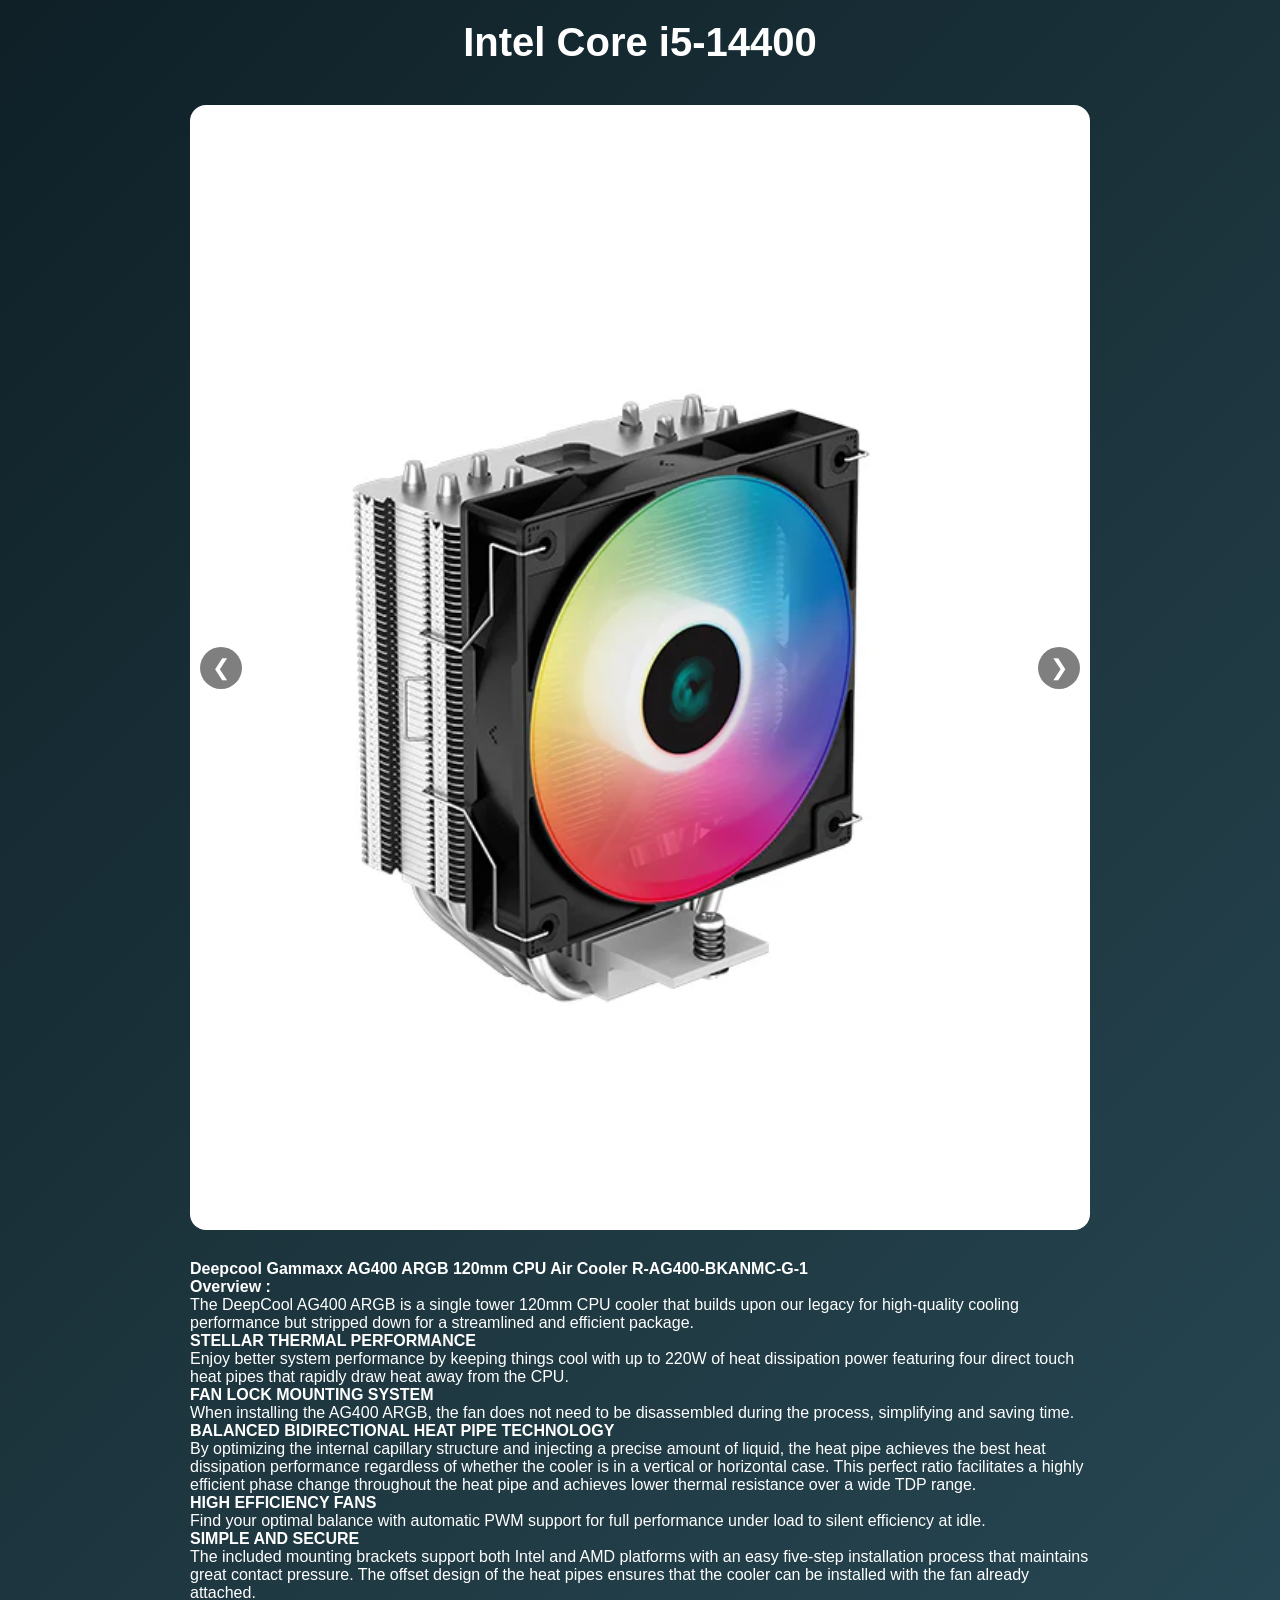
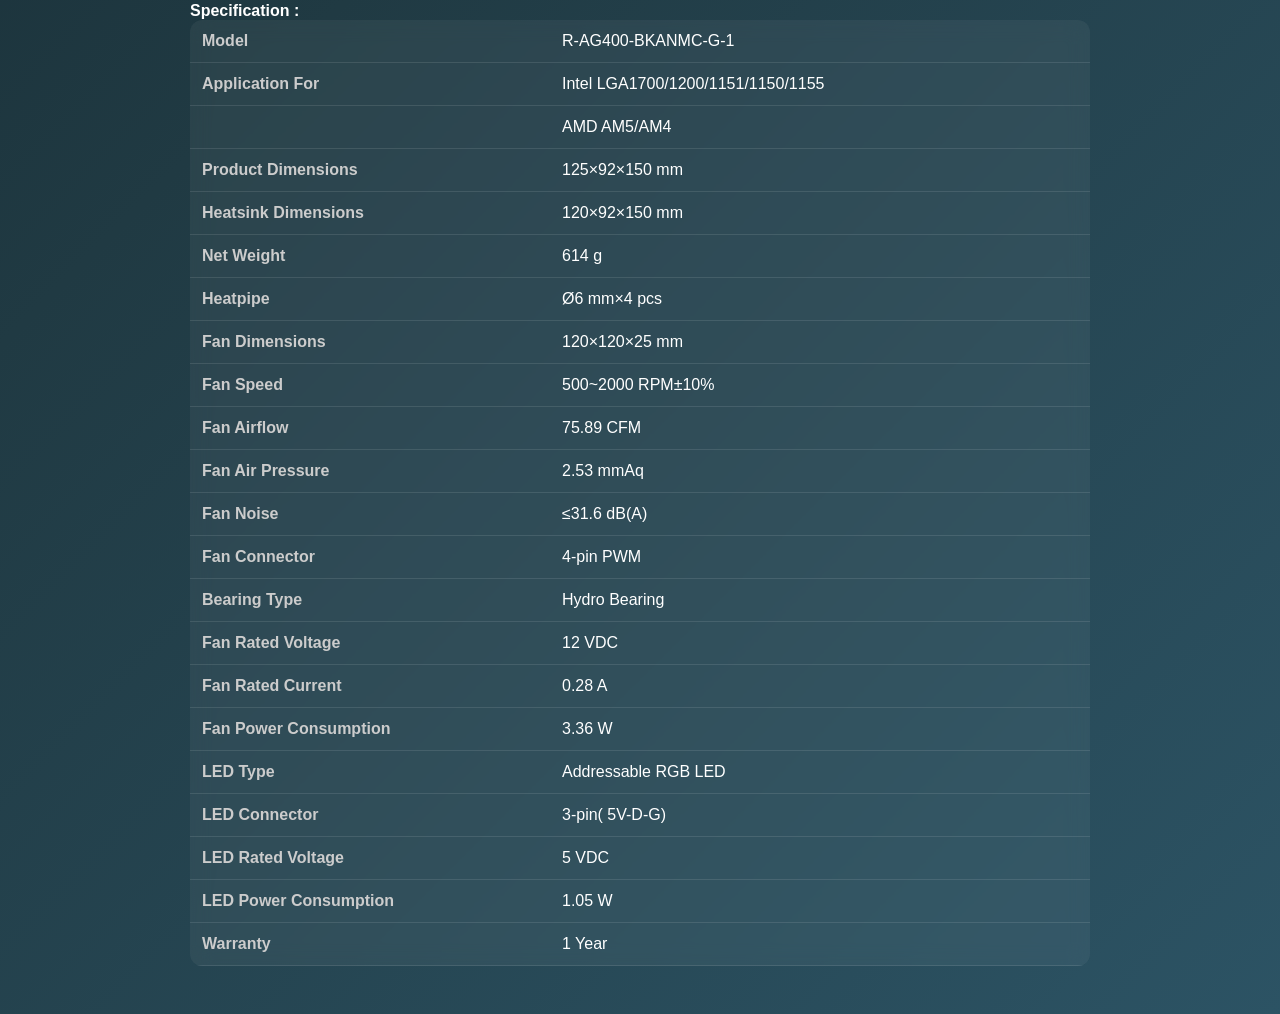
==== commit 5b49ea56: "Add files via upload" ====
--- a/cpu-cooler.html
+++ b/cpu-cooler.html
@@ -1,4786 +1,207 @@
-<!DOCTYPE html>
-<!-- saved from url=(0148)https://mdcomputers.in/product/deepcool-ag-series-cpu-air-cooler-r-ag400-bkanmc-g-1?srsltid=AfmBOophvoQ0ULeNmDsGC9ilB-Om5mlURm39ig9VaI7PsfdB_fj4r8nP -->
-<html dir="ltr" lang="en"><head><meta http-equiv="Content-Type" content="text/html; charset=UTF-8">
-  
-  <meta name="viewport" content="width=device-width, initial-scale=1">
-  <meta http-equiv="X-UA-Compatible" content="IE=edge">
-  <title>Buy Deepcool Gammaxx AG400 | 120mm CPU Air Cooler | Mdcomputers.in</title>
-  <!--<base href="https://mdcomputers.in/">--><base href=".">
-    <meta name="description" content="Deepcool Gammaxx AG400 | 120mm CPU Air Cooler | Hydro Bearing Fan | High Efficiency Fans | Efficient 4 Heat Pipes">
-      <meta name="keywords" content="deepcool gammaxx ag400 120mm cpu air cooler, deepcool, deepcool gammaxx ag400, 120mm cpu air cooler, deepcool ag4000, air cooler, deepcool air cooler, argb air cooler, cpu air cooler, buy deepcool gammaxx ag400 120mm cpu air cooler best online price in in">
-  
-      
-    
-        
-  
-    
-    <link href="./cpu-cooler_files/plugins.1.css" rel="stylesheet">
-
-    <link href="./cpu-cooler_files/retrina-builder.min.css" rel="stylesheet">
-
-    <script async="" src="./cpu-cooler_files/clarity.js.download"></script><script async="" fetchpriority="low" src="./cpu-cooler_files/fbevents.js.download"></script><script async="" src="./cpu-cooler_files/e91arhrh6n"></script><script async="" src="./cpu-cooler_files/e91arhrh6n" fetchpriority="low"></script><script src="./cpu-cooler_files/jquery.min.js.download" type="text/javascript"></script>
-  <script src="./cpu-cooler_files/bootstrap.bundle.min.js.download" type="text/javascript"></script>
-   <script src="./cpu-cooler_files/wow.min.js.download" type="text/javascript"></script>
-  <script src="./cpu-cooler_files/owl.carousel.min.js.download" type="text/javascript"></script>
-        
-  
-      <link href="./cpu-cooler_files/retrina_builder_custom.css" rel="stylesheet">
-
-  
-  
-    
-    
-  
-        
-    <link href="./cpu-cooler_files/ronixa_custom_header_1.css" rel="stylesheet">
-    
-    
-    
-      
-  <link rel="stylesheet" href="./cpu-cooler_files/magnific-popup.css" media="all" onload="this.media=&#39;all&#39;">
-          
-  <link rel="stylesheet" href="./cpu-cooler_files/retrinastylecontent_190_1_0.css" media="all" onload="this.media=&#39;all&#39;">
-          
-  <link rel="stylesheet" href="./cpu-cooler_files/style.css" media="all" onload="this.media=&#39;all&#39;">
-          
-  <link rel="stylesheet" href="./cpu-cooler_files/retrinastyle_menu_items_1_0.css" media="all" onload="this.media=&#39;all&#39;">
-          <style type="text/css">@font-face {font-family:Roboto;font-style:normal;font-weight:400;src:url(/cf-fonts/s/roboto/5.0.11/cyrillic-ext/400/normal.woff2);unicode-range:U+0460-052F,U+1C80-1C88,U+20B4,U+2DE0-2DFF,U+A640-A69F,U+FE2E-FE2F;font-display:swap;}@font-face {font-family:Roboto;font-style:normal;font-weight:400;src:url(/cf-fonts/s/roboto/5.0.11/cyrillic/400/normal.woff2);unicode-range:U+0301,U+0400-045F,U+0490-0491,U+04B0-04B1,U+2116;font-display:swap;}@font-face {font-family:Roboto;font-style:normal;font-weight:400;src:url(/cf-fonts/s/roboto/5.0.11/greek/400/normal.woff2);unicode-range:U+0370-03FF;font-display:swap;}@font-face {font-family:Roboto;font-style:normal;font-weight:400;src:url(/cf-fonts/s/roboto/5.0.11/greek-ext/400/normal.woff2);unicode-range:U+1F00-1FFF;font-display:swap;}@font-face {font-family:Roboto;font-style:normal;font-weight:400;src:url(/cf-fonts/s/roboto/5.0.11/latin/400/normal.woff2);unicode-range:U+0000-00FF,U+0131,U+0152-0153,U+02BB-02BC,U+02C6,U+02DA,U+02DC,U+0304,U+0308,U+0329,U+2000-206F,U+2074,U+20AC,U+2122,U+2191,U+2193,U+2212,U+2215,U+FEFF,U+FFFD;font-display:swap;}@font-face {font-family:Roboto;font-style:normal;font-weight:400;src:url(/cf-fonts/s/roboto/5.0.11/latin-ext/400/normal.woff2);unicode-range:U+0100-02AF,U+0304,U+0308,U+0329,U+1E00-1E9F,U+1EF2-1EFF,U+2020,U+20A0-20AB,U+20AD-20CF,U+2113,U+2C60-2C7F,U+A720-A7FF;font-display:swap;}@font-face {font-family:Roboto;font-style:normal;font-weight:400;src:url(/cf-fonts/s/roboto/5.0.11/vietnamese/400/normal.woff2);unicode-range:U+0102-0103,U+0110-0111,U+0128-0129,U+0168-0169,U+01A0-01A1,U+01AF-01B0,U+0300-0301,U+0303-0304,U+0308-0309,U+0323,U+0329,U+1EA0-1EF9,U+20AB;font-display:swap;}</style>
-    
-  <link rel="stylesheet" href="./cpu-cooler_files/ronixa-theme-general_1_0.css">
-      
-    <script src="./cpu-cooler_files/common.js.download" type="text/javascript"></script>
-  <script src="./cpu-cooler_files/custom.js.download" defer="" type="text/javascript"></script>
-  <script src="./cpu-cooler_files/ronixa_main_custom.js.download" defer="" type="text/javascript"></script>
-  <script src="./cpu-cooler_files/swiper.jquery.min.js.download" defer="" type="text/javascript"></script>
-  
-  <script src="./cpu-cooler_files/jquery.magnific-popup.min.js.download" defer="" type="text/javascript"></script>
-  
-  <script src="./cpu-cooler_files/retrinascriptcontent_190_1_0.js.download" defer="" type="text/javascript"></script>
-  
-  <script src="./cpu-cooler_files/script.js.download" defer="" type="text/javascript"></script>
-  
-  <script src="./cpu-cooler_files/retrinascript_menu_items_1_0.js.download" defer="" type="text/javascript"></script>
-  
-  <script src="./cpu-cooler_files/js.cookie.min.js.download" defer="" type="text/javascript"></script>
-  <script src="./cpu-cooler_files/ronixa-theme-general_1_0.js.download" defer="" type="text/javascript"></script>
-    <link href="https://mdcomputers.in/product/deepcool-ag-series-cpu-air-cooler-r-ag400-bkanmc-g-1" rel="canonical">
-    <link href="https://mdcomputers.in/image/catalog/Logo/ico/mdicot.ico" rel="icon">
-  
-
-  <link rel="stylesheet" href="./cpu-cooler_files/retrinastylelayout_1_1_0.css">
-    
-    <link rel="stylesheet" href="./cpu-cooler_files/all.min.css">
-  <link rel="stylesheet" href="./cpu-cooler_files/bootstrap-icons.min.css">
-    
-      <link href="https://mdcomputers.in/image/catalog/Logo/ico/mdicot.ico" rel="shortcut icon">
-    <link href="https://mdcomputers.in/image/catalog/Logo/ico/mdicot.ico" rel="apple-touch-icon">
-  
-      
-        
-    <!-- Google tag (gtag.js) -->
-<script async="" src="./cpu-cooler_files/js" fetchpriority="low" type="text/javascript"></script>
-<script type="text/javascript">
-  window.dataLayer = window.dataLayer || [];
-  function gtag(){dataLayer.push(arguments);}
-  gtag('js', new Date());
-
-  gtag('config', 'G-FT36SJG9CM');
-</script>
-
-<script type="text/javascript">
-    (function(c,l,a,r,i,t,y){
-        c[a]=c[a]||function(){(c[a].q=c[a].q||[]).push(arguments)};
-        t=l.createElement(r);t.async=1;t.src="https://www.clarity.ms/tag/"+i;
-        t.setAttribute("fetchpriority", "low"); t.async=true;
-        y=l.getElementsByTagName(r)[0];y.parentNode.insertBefore(t,y);
-    })(window, document, "clarity", "script", "e91arhrh6n");
-</script>
-<!-- Google tag (gtag.js) -->
-<script async="" src="./cpu-cooler_files/js(1)" fetchpriority="low" type="text/javascript">
-</script>
-<script type="text/javascript">
-  window.dataLayer = window.dataLayer || [];
-  function gtag(){dataLayer.push(arguments);}
-  gtag('js', new Date());
-
-  gtag('config', 'AW-879721486');
-</script>
-<script type="text/javascript">
-    (function(c,l,a,r,i,t,y){
-        c[a]=c[a]||function(){(c[a].q=c[a].q||[]).push(arguments)};
-        t=l.createElement(r);t.async=1;t.src="https://www.clarity.ms/tag/"+i;
-        t.async=true;
-        y=l.getElementsByTagName(r)[0];y.parentNode.insertBefore(t,y);
-    })(window, document, "clarity", "script", "e91arhrh6n");
-</script>
-  
-  <style>
-  
-    .ronixa-header-event-hover:hover>.ronixa-header-dropdown{
-    content-visibility: visible !important;
-    contain-intrinsic-size: auto 640px;
-  }
-  .ronixa-header-event-hover>.ronixa-header-dropdown{
-    content-visibility: hidden;
-    contain-intrinsic-size: auto 640px;
-  }
-  </style>
-  
-  <!-- Copyright (c) Facebook, Inc. and its affiliates. -->
-<!-- All rights reserved. -->
-
-<!-- This source code is licensed under the license found in the -->
-<!-- LICENSE file in the root directory of this source tree. -->
-<script type="text/javascript">
-  // we are using this flag to determine if the pixel
-  // is successfully added to the header
-  window.isFacebookPixelInHeaderAdded = 1;
-  window.isFacebookPixelAdded=1;
-</script>
-
-<script type="text/javascript">
-  function facebook_loadScript(url, callback) {
-    var script = document.createElement("script");
-    script.type = "text/javascript";
-    script.async = true; // Ensures non-blocking load
-    script.setAttribute("fetchpriority", "low"); // Lowers network priority
-    if(script.readyState) {  // only required for IE <9
-      script.onreadystatechange = function() {
-        if (script.readyState === "loaded" || script.readyState === "complete") {
-          script.onreadystatechange = null;
-          if (callback) {
-            callback();
-          }
-        }
-      };
-    } else {  //Others
-      if (callback) {
-        script.onload = callback;
-      }
-    }
-
-    script.src = url;
-    document.getElementsByTagName("head")[0].appendChild(script);
-  }
-</script>
-
-<script type="text/javascript">
-  (function() {
-    var enableCookieBar = '0';
-    if (enableCookieBar == '1') {
-      facebook_loadScript("extension/facebook_business/catalog/view/javascript/facebook_business/cookieconsent.min.js");
-
-      // loading the css file
-      var css = document.createElement("link");
-      css.setAttribute("rel", "stylesheet");
-      css.setAttribute("type", "text/css");
-      css.setAttribute(
-        "href",
-        "extension/facebook_business/catalog/view/css/facebook_business/cookieconsent.min.css");
-      document.getElementsByTagName("head")[0].appendChild(css);
-
-      window.addEventListener("load", function(){
-        function setConsent() {
-          fbq(
-            'consent',
-            this.hasConsented() ? 'grant' : 'revoke'
-          );
-        }
-        window.cookieconsent.initialise({
-          palette: {
-            popup: {
-              background: '#237afc'
-            },
-            button: {
-              background: '#fff',
-              text: '#237afc'
-            }
-          },
-          cookie: {
-            name: fbq.consentCookieName
-          },
-          type: 'opt-out',
-          showLink: false,
-          content: {
-            allow: 'Agree',
-            deny: 'Opt Out',
-            header: 'Our Site Uses Cookies',
-            message: 'By clicking Agree, you agree to our <a class="cc-link" href="https://www.facebook.com/legal/terms/update" target="_blank">terms of service</a>, <a class="cc-link" href="https://www.facebook.com/policies/" target="_blank">privacy policy</a> and <a class="cc-link" href="https://www.facebook.com/policies/cookies/" target="_blank">cookies policy</a>.'
-          },
-          layout: 'basic-header',
-          location: true,
-          revokable: true,
-          onInitialise: setConsent,
-          onStatusChange: setConsent,
-          onRevokeChoice: setConsent
-        }, function (popup) {
-          // If this isn't open, we know that we can use cookies.
-          if (!popup.getStatus() && !popup.options.enabled) {
-            popup.setStatus(cookieconsent.status.dismiss);
-          }
-        });
-      });
-    }
-  })();
-</script>
-
-<script type="text/javascript">
-  (function() {
-    !function(f,b,e,v,n,t,s){if(f.fbq)return;n=f.fbq=function(){n.callMethod?
-    n.callMethod.apply(n,arguments):n.queue.push(arguments)};if(!f._fbq)f._fbq=n;
-    n.push=n;n.loaded=!0;n.version='2.0';n.queue=[];t=b.createElement(e);t.async=!0;
-    t.setAttribute("fetchpriority", "low");
-    t.src=v;s=b.getElementsByTagName(e)[0];s.parentNode.insertBefore(t,s)}(window,
-    document,'script','https://connect.facebook.net/en_US/fbevents.js');
-
-    var enableCookieBar = '0';
-    if (enableCookieBar == '1') {
-      fbq.consentCookieName = 'fb_cookieconsent_status';
-
-      (function() {
-        function getCookie(t){var i=("; "+document.cookie).split("; "+t+"=");if(2==i.length)return i.pop().split(";").shift()}
-        var consentValue = getCookie(fbq.consentCookieName);
-        fbq('consent', consentValue === 'dismiss' ? 'grant' : 'revoke');
-      })();
-    }
-
-          // system auto generated facebook_pixel.js, DO NOT MODIFY
-      pixel_script_filename = 'extension/facebook_business/catalog/view/javascript/facebook_business/facebook_pixel_3_1_2.js?v6';
-      // system auto generated facebook_pixel.js, DO NOT MODIFY
-      facebook_loadScript(
-        pixel_script_filename,
-        function() {
-          var params = {
-    "agent": "exopencart-4.0.2.3-4.2.0"
-};
-          _facebookAdsExtension.facebookPixel.init(
-            '1864287087162675',
-            {},
-            params);
-                      _facebookAdsExtension.facebookPixel.firePixel(
-              JSON.parse('{\"event_name\":\"ViewContent\",\"content_ids\":[\"18569\"],\"content_name\":\"Deepcool Gammaxx AG400 ARGB 120mm CPU Air Cooler\",\"content_type\":\"product\",\"currency\":\"INR\",\"value\":\"1950\",\"event_id\":\"3e0e9d67-aab2-41ab-b1f6-a08ca775e21f\"}'));
-                  });
-      })();
-</script>
-
-<script type="text/javascript">
-  // we are using this flag to determine if the customer chat
-  // is successfully added to the header
-  window.isFacebookCustomerChatInHeaderAdded = 1;
-  window.isFacebookCustomerChatAdded=1;
-</script>
-
-<meta property="fb:app_id" content="966242223397117">
-<meta property="og:type" content="product">
-<meta property="og:title" content="Deepcool Gammaxx AG400 ARGB 120mm CPU Air Cooler">
-<meta property="og:description" content="Deepcool Gammaxx AG400 | 120mm CPU Air Cooler | Hydro Bearing Fan | High Efficiency Fans | Efficient 4 Heat Pipes...">
-<meta property="og:url" content="https://mdcomputers.in/product/deepcool-ag-series-cpu-air-cooler-r-ag400-bkanmc-g-1">
-<meta property="og:image" content="https://mdcomputers.in/image/catalog/cpu cooler/deepcool/r-ag400-bkanmc-g-1/r-ag400-bkanmc-g-1-image-main.jpg">
-<meta property="product:price:amount" content="1950.00">
-<meta property="product:price:currency" content="INR">
-
-<script type="application/ld+json">
-{
-  "@context":"http://schema.org",
-  "@type":"Organization",
-  "url":"https://mdcomputers.in/",
-  "logo":"https://mdcomputers.in/image/catalog/Logo/08-03-25/mdcomputers-logo-08.png",
-  "potentialAction":[{
-    "@type":"SearchAction",
-    "target":"https://mdcomputers.in?route=product/search&search=%7Bsearch_term_string%7D",
-    "query-input":"required name=search_term_string"
- }],
-  "contactPoint":[{
-    "@type":"ContactPoint",
-    "telephone":"03340550550",
-    "contactType":"customer service"
-  }]
-}
-</script>
-
-<script type="application/ld+json">
-{
-  "@context": "http://schema.org",
-  "@type": "Product",
-  "image": "https://mdcomputers.in/image/catalog/cpu cooler/deepcool/r-ag400-bkanmc-g-1/r-ag400-bkanmc-g-1-image-main.jpg",
-  "name": "Deepcool Gammaxx AG400 ARGB 120mm CPU Air Cooler",
-  "model": "R-AG400-BKANMC-G-1",
-  "sku": "DEEPCOOL",
-  "gtin8": "6933412727750",
-  "mpn": "",
-  "description": "Deepcool Gammaxx AG400 | 120mm CPU Air Cooler | Hydro Bearing Fan | High Efficiency Fans | Efficient 4 Heat Pipes",
-  "brand": {
-    "@type": "Brand",
-    "name": "DEEPCOOL"
-  },
-  "offers": {
-    "@type": "Offer",
-    "url": "https://mdcomputers.in/product/deepcool-ag-series-cpu-air-cooler-r-ag400-bkanmc-g-1",
-    "priceCurrency": "INR",
-    "price": "1950.00",
-    "priceValidUntil": "0000-00-00 00:00:00",
-      "availability": "http://schema.org/InStock"
-    }
-  ,
-  "aggregateRating": {
-    "@type": "AggregateRating",
-    "ratingValue": 5,
-    "reviewCount": 2,
-    "bestRating": 5,
-    "worstRating" : 0
-  },
-  "review":{
-    "@type": "Review",
-    "reviewRating": {
-    "@type": "Rating",
-    "ratingValue": "5",
-    "bestRating": "5"
-    },
-  "author": {
-    "@type": "Person",
-    "name": "Subhankar Mistry"
-    }
-  }
-  }
-</script>
-
-
-<style type="text/css" id="mytempCss">._8mqQwQ { display: none; } ._1TWLMK.icF5zO { opacity: 0.01; }</style><script type="text/javascript" async="" fetchpriority="low" src="./cpu-cooler_files/facebook_pixel_3_1_2.js.download"></script><script type="text/javascript" async="" src="./cpu-cooler_files/f.txt"></script><script type="text/javascript" async="" src="./cpu-cooler_files/f(1).txt"></script></head>
-      <body style="margin-top: 0px !important; padding-top: 0px;">
-    <div id="alert" class="toast-container position-fixed top-0 end-0 p-3" style="z-index:9999999;"></div>
-    <header class="ronixa-header-collection-01 ronixa-header-wrapper-01 ronixa-theme-header ronixa-header-sticky-shadow ronixa-header-scroll-slide ronixa-header-sticky-real ronixa-header-hide-on-scroll ronixa-header-sticky-prepared" style="padding-top: 198px;">
-      <div class="ronixa-header-main-header">
-        <!-- Ronixa_Top_Bar_Header Start -->
-        <div class="ronixa-top-header-01 ronixa-header-row ronixa-header-not-sticky-row ronixa-header-with-bg ronixa-header-color-dark ronixa-header-flex-flex-middle">
-          <div class="container">
-            <div class="ronixa-header-flex-row ronixa-theme-top-bar-inner">
-              <div class="ronixa-header-column ronixa-header-col-left ronixa-header-visible-lg">
-                                  <div class="ronixa-header-divider ronixa-header-full-height">
-                  </div>
-                                                                  <div class="ronixa-header-divider ronixa-header-full-height">
-                  </div>
-                                                  <div class="ronixa-social-icons">
-                                          <a rel="noopener noreferrer nofollow" href="https://www.facebook.com/mdcomputers.in/" target="_blank" class="ronixa-social-icon" title="Facebook">
-                        <span class="bi bi-facebook"></span>
-                      </a>
-                                          <a rel="noopener noreferrer nofollow" href="https://www.instagram.com/mdcomputers.in/" target="_blank" class="ronixa-social-icon" title="Instagram">
-                        <span class="bi bi-instagram"></span>
-                      </a>
-                                          <a rel="noopener noreferrer nofollow" href="https://www.youtube.com/@mdcomputersstudio2960" target="_blank" class="ronixa-social-icon" title="YouTube">
-                        <span class="bi bi-youtube"></span>
-                      </a>
-                                          <a rel="noopener noreferrer nofollow" href="https://api.whatsapp.com/send?phone=913340550550&amp;text=hi" target="_blank" class="ronixa-social-icon" title="WhatsApp">
-                        <span class="bi bi-whatsapp"></span>
-                      </a>
-                                          <a rel="noopener noreferrer nofollow" href="https://www.linkedin.com/company/m-d-computers-pvt-ltd/" target="_blank" class="ronixa-social-icon" title="Linkedin">
-                        <span class="bi bi-linkedin"></span>
-                      </a>
-                                      </div>
-                  <div class="ronixa-header-divider ronixa-header-full-height"> </div>
-                              </div>
-              <div class="ronixa-header-column ronixa-theme-col-center ronixa-header-visible-lg">
-              </div>
-              <div class="ronixa-header-column ronixa-header-col-right ronixa-header-visible-lg">
-                <div class="ronixa-header-divider ronixa-header-full-height">
-                </div>
-                <div class="ronixa-header-nav-wrapper text-end ronixa-header-full-height" role="navigation" aria-label="Secondary navigation">
-                  <ul class="menu-top-bar-left ronixa-header-nav-box ronixa-header-nav-secondary">
-                                        <li class="menu-item ronixa-header-event-hover">
-                      <a href="https://mdcomputers.in/information/contact-us" class="ronixa-header-nav-link">
-                        <span class="ronixa-header-nav-link-text">
-                          Contact Us
-                        </span>
-                      </a>
-                    </li>
-                                          <li class="menu-item ronixa-header-event-hover">
-                        <a href="https://mdcomputers.in/?route=information/account.affiliate" class="ronixa-header-nav-link">
-                          <span class="ronixa-header-nav-link-text">
-                            Affiliate
-                          </span>
-                        </a>
-                      </li>
-                                      </ul>
-                </div>
-                <div class="ronixa-header-divider ronixa-header-full-height">
-                </div>
-              </div>
-            </div>
-          </div>
-        </div>
-        <!-- Ronixa_Top_Bar_Header End -->
-
-        <!-- Ronixa_Middle_Header Start -->
-        <div class="ronixa-mid-header-01 ronixa-header-row ronixa-header-not-sticky-row ronixa-middle-header ronixa-header-with-bg ronixa-header-color-dark ronixa-header-flex-flex-middle">
-          <div class="container">
-            <div class="ronixa-header-flex-row ronixa-theme-general-header-inner">
-              <div class="ronixa-header-column ronixa-header-col-left ronixa-header-visible-lg">
-                <!-- Ronixa_logo -->
-                <div class="ronixa-header-theme-logo">
-                                      <a href="https://mdcomputers.in/?route=common/home" class="ronixa-header-logo" rel="home">
-                      <img src="./cpu-cooler_files/mdcomputers-logo-08.png" title="www.mdcomputers.in" alt="www.mdcomputers.in">
-                    </a>
-                                  </div>
-                <!-- Ronixa_logo -->
-              </div>
-              <div class="ronixa-header-column ronixa-theme-col-center ronixa-header-visible-lg">
-                <div class="ronixa-theme-space-element" style="width:10px;">
-                </div>
-                  <div class="search ronixa-header-search-form ronixa-theme-hidden-mobile">
-    <div class="ronixa-header-searchform  ronixa-with-cat ronixa-header-style-with-bg">
-      <input type="text" placeholder="Search" value="" name="search" aria-label="Search">
-      <button type="submit" class="searchsubmit">
-        <span>
-          Search
-        </span>
-      </button>
-    </div>
-  </div>
-  <!-- Ronixa_Mobile_Search -->
-  <div class="ronixa-header-search-form ronixa-header-hidden-lg">
-    <div class="search search-mob ronixa-header-searchform ronixa-ajax-search">
-      <input type="text" class="ronixa-search-inited" placeholder="Search for products" value="" name="search" aria-label="Search" title="Search for products" required="" autocomplete="off">
-      <input type="hidden" name="post_type" value="product">
-      <button type="submit" class="searchsubmit">
-        <span>
-          Search
-        </span>
-      </button>
-    </div>
-  </div>
-  <!-- Ronixa_Mobile_Search -->
-
-                <div class="ronixa-theme-space-element" style="width:10px;">
-                </div>
-              </div>
-              <div class="ronixa-header-column ronixa-header-col-right ronixa-header-visible-lg">
-                <div class="ronixa-theme-space-element" style="width:15px;">
-                </div>
-                <!-- 24_Hours_Text -->
-                <div class="ronixa-header-info-box-wrapper">
-                  <div class="cursor-pointer ronixa-info-box text-start box-icon-align-left color-scheme- " onclick="if (!window.__cfRLUnblockHandlers) return false; ">
-                    <div class="box-icon-wrapper box-with-icon">
-                      <div class="info-box-icon">
-                        <i class="bi bi-phone"></i>
-                      </div>
-                    </div>
-                    <div class="info-box-content">
-                      <div class="info-box-inner set-cont-mb-s reset-last-child">
-                        <div class="phone-header pull-right">
-												  <div class="telephone hidden-xs">
-                            <div class="contact-us"> 	<b><span class="text">Call Us</span></b> <a class="phone" style="color: var(--ronixa-theme-primary-color); font-weight: 900; font-size: 14px;" href="tel: 03340550550">: 03340550550</a><br>Email:<a href="mailto: info@mdcomputers.in"> info@mdcomputers.in</a> </div>
-                          </div>                        
-                        </div>
-                      </div>
-                    </div>
-                  </div>
-                </div>
-                <!-- 24_Hours_Text -->
-                <style>
-  .ronixa-header-cart .ronixa-header-tools-icon.ronixa-icon-alt:before {
-    content: "\F179";
-    font-family: "bootstrap-icons";
-    color: var(--ronixa-theme-primary-color);
-  }
-  .ronixa-header-shopping-cart .cart-item-image {
-    width: 80px !important;
-    height: 80px !important;
-  }
-</style>
-  <!-- Ronixa_Cart_in_Desktop -->
-  <div class="ronixa-header-visible-lg ronixa-header-cart ronixa-header-tools-element cart-widget-opener ronixa-design-3">
-    <button title="Shopping cart" class="hstack">
-      <span class="ronixa-header-tools-icon ronixa-icon-alt">
-      </span>
-      <span class="ronixa-header-tools-text">
-        <span class="ronixa-cart-number ronixa-tools-count"><span class="cart-total mb-0"> Items (0)</span></span>
-        <span class="subtotal-divider">
-          /
-        </span>
-        <span class="ronixa-cart-subtotal">
-          <span class="ronixa-price-amount amount">₹0</span>
-        </span>
-      </span>
-    </button>
-  </div>
-  <!-- Ronixa_Cart_in_Desktop -->
-
-  <!-- Ronixa_Cart_in_mobile -->
-  <div class="ronixa-header-hidden-lg">
-    <div class="ronixa-header-cart ronixa-header-tools-element ronixa-design-5 cart-widget-opener">
-      <button title="Shopping cart" class="hstack">
-        <span class="ronixa-header-tools-icon ronixa-icon-alt">
-          <span class="ronixa-cart-number ronixa-tools-count"><span class="cart-total mb-0"> Items (0)</span></span>
-        </span>
-        <span class="ronixa-header-tools-text">
-          <span class="subtotal-divider">
-            /
-          </span>
-          <span class="ronixa-cart-subtotal">
-            <span class="ronixa-price-amount amount">₹0</span>
-          </span>
-        </span>
-      </button>
-    </div>
-  </div>
-  <!-- Ronixa_Cart_in_mobile -->
-
-  <!-- Ronixa_Cart_Side_Start -->
-    <div class="cart ronixa-header-cart-widget-side ronixa-side-hidden ronixa-right">
-      <div class="ronixa-heading widget-heading">
-        <span class="title widget-title">
-          Shopping cart
-        </span>
-        <div class="close-side-widget ronixa-header-action-btn ronixa-header-style-text ronixa-header-cross-icon">
-          <button aria-label="close">
-            close
-          </button>
-        </div>
-      </div>
-      <div class="ronixa-header-shopping-cart ronixa-header-widget">
-        <div class="ronixa-header-shopping-cart-content">
-          <div class="shopping-cart-widget-body ronixa-header-scroll">
-            <div class="ronixa-scroll-content">
-                <ul class="ronixa-header-mini-cart"><li>
-                      <p class="text-center">Your shopping cart is empty!</p>
-                    </li></ul>
-            </div>
-          </div>
-        </div>
-      </div>
-    </div>
-  <!-- Ronixa_Cart_Side_End -->
-
-              </div>
-              <div class="ronixa-header-column ronixa-header-mobile-left ronixa-header-hidden-lg">
-                <div class="ronixa-header-tools-element ronixa-header-mobile-nav ronixa-header-style-text">
-                  <button aria-label="Menu">
-                    <span class="ronixa-header-tools-icon">
-                    </span>
-                    <span class="ronixa-header-tools-text">
-                      Menu
-                    </span>
-                  </button>
-                </div>
-              </div>
-              <div class="ronixa-header-column ronixa-theme-mobile-center ronixa-header-hidden-lg">
-                <!-- Ronixa_logo_in_mobile -->
-                <div class="ronixa-header-theme-logo">
-                                      <a href="https://mdcomputers.in/?route=common/home" class="ronixa-header-logo" rel="home">
-                      <img src="./cpu-cooler_files/mdcomputers-logo-08.png" title="www.mdcomputers.in" alt="www.mdcomputers.in" class="img-responsive">
-                    </a>
-                                  </div>
-                <!-- Ronixa_logo_in_mobile -->
-              </div>
-              <!-- Ronixa_Cart_in_mobile -->
-              <div class="ronixa-header-column ronixa-header-mobile-right ronixa-header-hidden-lg">
-                <style>
-  .ronixa-header-cart .ronixa-header-tools-icon.ronixa-icon-alt:before {
-    content: "\F179";
-    font-family: "bootstrap-icons";
-    color: var(--ronixa-theme-primary-color);
-  }
-  .ronixa-header-shopping-cart .cart-item-image {
-    width: 80px !important;
-    height: 80px !important;
-  }
-</style>
-  <!-- Ronixa_Cart_in_Desktop -->
-  <div class="ronixa-header-visible-lg ronixa-header-cart ronixa-header-tools-element cart-widget-opener ronixa-design-3">
-    <button title="Shopping cart" class="hstack">
-      <span class="ronixa-header-tools-icon ronixa-icon-alt">
-      </span>
-      <span class="ronixa-header-tools-text">
-        <span class="ronixa-cart-number ronixa-tools-count"><span class="cart-total mb-0"> Items (0)</span></span>
-        <span class="subtotal-divider">
-          /
-        </span>
-        <span class="ronixa-cart-subtotal">
-          <span class="ronixa-price-amount amount">₹0</span>
-        </span>
-      </span>
-    </button>
-  </div>
-  <!-- Ronixa_Cart_in_Desktop -->
-
-  <!-- Ronixa_Cart_in_mobile -->
-  <div class="ronixa-header-hidden-lg">
-    <div class="ronixa-header-cart ronixa-header-tools-element ronixa-design-5 cart-widget-opener">
-      <button title="Shopping cart" class="hstack">
-        <span class="ronixa-header-tools-icon ronixa-icon-alt">
-          <span class="ronixa-cart-number ronixa-tools-count"><span class="cart-total mb-0"> Items (0)</span></span>
-        </span>
-        <span class="ronixa-header-tools-text">
-          <span class="subtotal-divider">
-            /
-          </span>
-          <span class="ronixa-cart-subtotal">
-            <span class="ronixa-price-amount amount">₹0</span>
-          </span>
-        </span>
-      </button>
-    </div>
-  </div>
-  <!-- Ronixa_Cart_in_mobile -->
-
-  <!-- Ronixa_Cart_Side_Start -->
-    <div class="cart ronixa-header-cart-widget-side ronixa-side-hidden ronixa-right">
-      <div class="ronixa-heading widget-heading">
-        <span class="title widget-title">
-          Shopping cart
-        </span>
-        <div class="close-side-widget ronixa-header-action-btn ronixa-header-style-text ronixa-header-cross-icon">
-          <button aria-label="close">
-            close
-          </button>
-        </div>
-      </div>
-      <div class="ronixa-header-shopping-cart ronixa-header-widget">
-        <div class="ronixa-header-shopping-cart-content">
-          <div class="shopping-cart-widget-body ronixa-header-scroll">
-            <div class="ronixa-scroll-content">
-                <ul class="ronixa-header-mini-cart"><li>
-                      <p class="text-center">Your shopping cart is empty!</p>
-                    </li></ul>
-            </div>
-          </div>
-        </div>
-      </div>
-    </div>
-  <!-- Ronixa_Cart_Side_End -->
-
-              </div>
-              <!-- Ronixa_Cart_in_mobile -->
-            </div>
-          </div>
-        </div>
-        <!-- Ronixa_Middle_Header End -->
-
-        <!-- Ronixa_Bottom_Header Start -->
-        <div class="ronixa-bottom-header-01 ronixa-header-row ronixa-header-sticky-row ronixa-header-without-bg ronixa-header-border-fullwidth ronixa-theme-header-bottom ronixa-header-color-dark ronixa-header-flex-flex-middle ronixa-theme-hidden-mobile">
-          <div class="container">
-            <div class="ronixa-header-flex-row ronixa-theme-header-bottom-inner">
-              <div class="ronixa-header-column ronixa-header-col-left ronixa-header-visible-lg">
-                  <nav id="menu" class="navbar navbar-expand-lg"><div class="ronixa-header-menu ronixa-header-cats ronixa-header-event-hover header-categories-nav" role="navigation" aria-label="Header categories navigation"><span class="menu-opener color-scheme-light header-categories-nav-wrap"><span class="menu-opener-icon ronixa-burger"></span><span class="menu-open-label">Categories</span></span><div class="ronixa-header-dropdown ronixa-header-dropdown-cats categories-menu-dropdown"><div class="collapse navbar-collapse" id="narbar-menu"><ul id="menu-categories" class="nav navbar-nav menu ronixa-header-nav-box ronixa-header-nav-vertical ronixa-header-design-default dropdowns-loaded"><li class="menu-item menu-mega-dropdown ronixa-header-event-hover menu-item-has-children"><a class="ronixa-header-nav-link" href="https://mdcomputers.in/catalog/custom-liquid-cooling"><span class="ronixa-header-nav-link-text">Custom Cooling</span></a><div class="ronixa-header-dropdown-menu ronixa-header-dropdown color-scheme-dark ronixa-menu-width" style="">
-            <div class="container-fluid" style="padding:0px;">
-            <div id="retrina_grand_content_139_1_0_grand_1_second" class="rt-container-fluid "><div id="retrina_content_139_1_0_father_1_second" class="rt-row "><div id="retrina_content_139_1_0_mother_1_second" class="rt-col-12 rt-col-md-12 rt-col-sm-12 rt-col-lg-3 rt-offset-0 rt-offset-md-0 rt-offset-sm-0 rt-offset-lg-1 ">
-								<div><div id="module_3709_second" class=""><div class="ronixa-extra-menu-list-3709"><ul class="ronixa-extra-menu-list-sub-menu mega-menu-list"><li class="item-with-label item-label-primary"><a href="https://mdcomputers.in/catalog/custom-liquid-cooling" target="_blank"><span class="nav-link-text">DIY COOLING</span></a><ul class="sub-sub-menu"><li class="item-with-label item-label-primary"><a href="https://mdcomputers.in/catalog/cpu-water-block"><span>CPU Water Block</span></a></li><li class="item-with-label item-label-primary"><a href="https://mdcomputers.in/catalog/gpu-water-block"><span>GPU Water Block</span></a></li><li class="item-with-label item-label-primary"><a href="https://mdcomputers.in/catalog/pump-and-reservoir-combo"><span>Pump &amp; Reservoir</span></a></li><li class="item-with-label item-label-primary"><a href="https://mdcomputers.in/catalog/custom-cooling-fitting-adapter"><span>Fitting Adapter</span></a></li><li class="item-with-label item-label-primary"><a href="https://mdcomputers.in/catalog/custom-cooling-tubing"><span>Tubing</span></a></li></ul></li></ul></div></div></div>
-							</div><div id="retrina_content_139_1_0_mother_2_second" class="rt-col-12 rt-col-md-12 rt-col-sm-12 rt-col-lg-3 rt-offset-0 rt-offset-md-0 rt-offset-sm-0 rt-offset-lg-1 rt-order-0 rt-order-md-0 rt-order-sm-0 rt-order-lg-0 ">
-								<div><div id="module_3710_second" class=""><div class="ronixa-extra-menu-list-3710"><ul class="ronixa-extra-menu-list-sub-menu mega-menu-list"><li class="item-with-label item-label-primary"><ul class="sub-sub-menu"><li class="item-with-label item-label-primary"><a href="https://mdcomputers.in/catalog/coolant"><span>Coolant</span></a></li><li class="item-with-label item-label-primary"><a href="https://mdcomputers.in/catalog/radiator"><span>Radiator</span></a></li><li class="item-with-label item-label-primary"><a href="https://mdcomputers.in/catalog/distro-plate"><span>Distro Plate</span></a></li><li class="item-with-label item-label-primary"><a href="https://mdcomputers.in/catalog/cpu-custom-cooling-accessories"><span>Accessories</span></a></li></ul></li></ul></div></div></div>
-							</div><div id="retrina_content_139_1_0_mother_3_second" class="rt-col-12 rt-col-md-12 rt-col-sm-12 rt-col-lg-3 rt-offset-0 rt-offset-md-0 rt-offset-sm-0 rt-offset-lg-1 rt-order-0 rt-order-md-0 rt-order-sm-0 rt-order-lg-0 ">
-								<div><div id="retrina_content_139_1_0_grand_2_second" class="rt-container-fluid rt-d-just-mobile-none"><div id="retrina_content_139_1_0_father_2_second" class="rt-row "><div id="retrina_content_139_1_0_mother_4_second" class="rt-col-12 rt-col-md-12 rt-col-sm-12 rt-col-lg-12 rt-offset-0 rt-offset-md-0 rt-offset-sm-0 rt-offset-lg-0 ">
-								<div><div id="module_3717_second" class=""><div class="retrina-image-3717"><a href="https://mdcomputers.in/catalog/ekwb" aria-label="EKWB" class="retrina-image-parent rt-d-inline-block"><img alt="EKWB" src="./cpu-cooler_files/ekwb-12.png" loading="lazy" fetchpriority="low" decoding="async"></a></div></div></div>
-							</div></div><div id="retrina_content_139_1_0_father_3_second" class="rt-row "><div id="retrina_content_139_1_0_mother_5_second" class="rt-col-12 rt-col-md-12 rt-col-sm-12 rt-col-lg-12 rt-offset-0 rt-offset-md-0 rt-offset-sm-0 rt-offset-lg-0 ">
-								<div><div id="module_3719_second" class=""><div class="retrina-image-3719"><a href="https://mdcomputers.in/catalog/corsair-hydro-x" aria-label="" class="retrina-image-parent rt-d-inline-block"><img alt="" src="./cpu-cooler_files/hydro-x.png" loading="lazy" fetchpriority="low" decoding="async"></a></div></div></div>
-							</div></div><div id="retrina_content_139_1_0_father_4_second" class="rt-row "><div id="retrina_content_139_1_0_mother_6_second" class="rt-col-12 rt-col-md-12 rt-col-sm-12 rt-col-lg-12 rt-offset-0 rt-offset-md-0 rt-offset-sm-0 rt-offset-lg-0 ">
-								<div><div id="module_3720_second" class=""><div class="retrina-image-3720"><a href="https://mdcomputers.in/catalog/bykski" aria-label="" class="retrina-image-parent rt-d-inline-block"><img alt="" src="./cpu-cooler_files/biskey.png" loading="lazy" fetchpriority="low" decoding="async"></a></div></div></div>
-							</div></div></div></div>
-							</div></div></div>
-            </div>
-    
-            <div class="">
-            </div>
-            </div></li><li class="menu-item menu-mega-dropdown ronixa-header-event-hover menu-item-has-children"><a class="ronixa-header-nav-link" href="https://mdcomputers.in/catalog/processor"><span class="ronixa-header-nav-link-text">Processor</span></a><div class="ronixa-header-dropdown-menu ronixa-header-dropdown color-scheme-dark ronixa-menu-width" style="">
-            <div class="container-fluid" style="padding:0px;">
-            <div id="retrina_grand_content_2426_1_0_grand_1_second" class="rt-container-fluid "><div id="retrina_content_2426_1_0_father_1_second" class="rt-row "><div id="retrina_content_2426_1_0_mother_1_second" class="rt-col-12 rt-col-md-12 rt-col-sm-12 rt-col-lg-8 rt-offset-0 rt-offset-md-0 rt-offset-sm-0 rt-offset-lg-1 ">
-								<div><div id="retrina_content_2426_1_0_grand_2_second" class="rt-container-fluid "><div id="retrina_content_2426_1_0_father_2_second" class="rt-row "><div id="retrina_content_2426_1_0_mother_3_second" class="rt-col-12 rt-col-md-6 rt-col-sm-12 rt-col-lg-6 rt-offset-0 rt-offset-md-0 rt-offset-sm-0 rt-offset-lg-0 ">
-								<div><div id="module_3598_second" class=""><div class="ronixa-extra-menu-list-3598"><ul class="ronixa-extra-menu-list-sub-menu mega-menu-list"><li class="item-with-label item-label-primary"><a href="https://mdcomputers.in/catalog/amd-processor"><span class="nav-link-text">AMD</span></a><ul class="sub-sub-menu"><li class="item-with-label item-label-primary"><a href="https://mdcomputers.in/catalog/ryzen-3"><span> RYZEN 3</span></a></li><li class="item-with-label item-label-primary"><a href="https://mdcomputers.in/catalog/ryzen-5"><span>RYZEN 5</span></a></li><li class="item-with-label item-label-primary"><a href="https://mdcomputers.in/catalog/ryzen-7"><span>RYZEN 7</span></a></li><li class="item-with-label item-label-primary"><a href="https://mdcomputers.in/catalog/ryzen-9"><span>RYZEN 9</span></a></li><li class="item-with-label item-label-primary"><a href="https://mdcomputers.in/catalog/ryzen-threadripper"><span>RYZEN THREADRIPPER</span></a></li></ul></li></ul></div></div><div id="module_3599_second" class=" rt-d-just-mobile-none"><div class="retrina-spacer-3599"></div></div><div id="module_3600_second" class=" rt-d-just-mobile-none"><div class="retrina-divider-3600"><span class="retrina-divider-seprator rt-d-flex"></span></div></div></div>
-							</div><div id="retrina_content_2426_1_0_mother_4_second" class="rt-col-12 rt-col-md-6 rt-col-sm-12 rt-col-lg-6 rt-offset-0 rt-offset-md-0 rt-offset-sm-0 rt-offset-lg-0 ">
-								<div><div id="module_3601_second" class=""><div class="ronixa-extra-menu-list-3601"><ul class="ronixa-extra-menu-list-sub-menu mega-menu-list"><li class="item-with-label item-label-primary"><a href="https://mdcomputers.in/catalog/amd-processor" target="_blank"><span class="nav-link-text">series</span></a><ul class="sub-sub-menu"><li class="item-with-label item-label-primary"><a href="https://mdcomputers.in/catalog/ryzen-9000"><span>AMD 9000 Series</span></a></li><li class="item-with-label item-label-primary"><a href="https://mdcomputers.in/catalog/ryzen-8000"><span>AMD 8000 Series</span></a></li><li class="item-with-label item-label-primary"><a href="https://mdcomputers.in/catalog/ryzen-7000"><span>AMD 7000 Series</span></a></li><li class="item-with-label item-label-primary"><a href="https://mdcomputers.in/catalog/ryzen-5000"><span>AMD 5000 Series</span></a></li><li class="item-with-label item-label-primary"><a href="https://mdcomputers.in/?route=product/search&amp;language=en-gb&amp;tag=4000-Series-CPU"><span>AMD 4000 Series</span></a></li><li class="item-with-label item-label-primary"><a href="https://mdcomputers.in/?route=product/search&amp;language=en-gb&amp;tag=3000-Series-CPU"><span>AMD 3000 Series</span></a></li></ul></li></ul></div></div><div id="module_3602_second" class=" rt-d-just-mobile-none"><div class="retrina-divider-3602"><span class="retrina-divider-seprator rt-d-flex"></span></div></div></div>
-							</div></div><div id="retrina_content_2426_1_0_father_3_second" class="rt-row "><div id="retrina_content_2426_1_0_mother_5_second" class="rt-col-12 rt-col-md-6 rt-col-sm-12 rt-col-lg-6 rt-offset-0 rt-offset-md-0 rt-offset-sm-0 rt-offset-lg-0 ">
-								<div><div id="module_3603_second" class=""><div class="ronixa-extra-menu-list-3603"><ul class="ronixa-extra-menu-list-sub-menu mega-menu-list"><li class="item-with-label item-label-primary"><a href="https://mdcomputers.in/catalog/intel-processor"><span class="nav-link-text">INTEL</span></a><ul class="sub-sub-menu"><li class="item-with-label item-label-primary"><a href="https://mdcomputers.in/catalog/intel-i3"><span>CORE i3</span></a></li><li class="item-with-label item-label-primary"><a href="https://mdcomputers.in/catalog/intel-i5"><span>CORE i5</span></a></li><li class="item-with-label item-label-primary"><a href="https://mdcomputers.in/catalog/intel-i7"><span>CORE i7</span></a></li><li class="item-with-label item-label-primary"><a href="https://mdcomputers.in/catalog/intel-i9"><span>CORE i9</span></a></li><li class="item-with-label item-label-primary"><a href="https://mdcomputers.in/catalog/intel-ultra-5"><span>CORE ULTRA 5</span></a></li><li class="item-with-label item-label-primary"><a href="https://mdcomputers.in/catalog/intel-ultra-7"><span>CORE ULTRA 7</span></a></li><li class="item-with-label item-label-primary"><a href="https://mdcomputers.in/catalog/intel-ultra-9"><span>CORE ULTRA 9</span></a></li></ul></li></ul></div></div></div>
-							</div><div id="retrina_content_2426_1_0_mother_6_second" class="rt-col-12 rt-col-md-6 rt-col-sm-12 rt-col-lg-6 rt-offset-0 rt-offset-md-0 rt-offset-sm-0 rt-offset-lg-0 ">
-								<div><div id="module_3604_second" class=""><div class="ronixa-extra-menu-list-3604"><ul class="ronixa-extra-menu-list-sub-menu mega-menu-list"><li class="item-with-label item-label-primary"><a href="https://mdcomputers.in/catalog/intel-processor" target="_self"><span class="nav-link-text">Gen</span></a><ul class="sub-sub-menu"><li class="item-with-label item-label-primary"><a href="https://mdcomputers.in/catalog/intel-14th-gen" target="_self"><span>INTEL 14th Gen</span></a></li><li class="item-with-label item-label-primary"><a href="https://mdcomputers.in/catalog/intel-13th-gen" target="_self"><span>INTEL 13th Gen</span></a></li><li class="item-with-label item-label-primary"><a href="https://mdcomputers.in/catalog/intel-12th-gen" target="_self"><span>INTEL 12th Gen</span></a></li><li class="item-with-label item-label-primary"><a href="https://mdcomputers.in/?route=product/search&amp;search=11th-Gen" target="_self"><span>INTEL 11th Gen</span></a></li><li class="item-with-label item-label-primary"><a href="https://mdcomputers.in/?route=product/search&amp;search=10th-Gen" target="_self"><span>INTEL 10th Gen</span></a></li></ul></li></ul></div></div><div id="module_3605_second" class=" rt-d-just-mobile-none"><div class="retrina-spacer-3605"></div></div></div>
-							</div></div></div></div>
-							</div><div id="retrina_content_2426_1_0_mother_2_second" class="rt-col-12 rt-col-md-12 rt-col-sm-12 rt-col-lg-4 rt-offset-0 rt-offset-md-0 rt-offset-sm-0 rt-offset-lg-0 rt-order-0 rt-order-md-0 rt-order-sm-0 rt-order-lg-0 rt-d-just-desktop-none rt-d-just-mobile-none">
-								<div><div id="module_3597_second" class=" rt-d-just-tablet-none rt-d-just-mobile-none"><div class="retrinapro-productlist-3597 "><div class="products elements-grid row product-products-holder product-spacing-"><h4 class="products-title col-12">DEAL ZONE</h4><div class="owl-carousel owl-loaded owl-drag"><div class="owl-stage-outer"><div class="owl-stage" style="transform: translate3d(0px, 0px, 0px); transition: all;"><div class="owl-item"><div class="product-grid-item product-with-labels product product-hover-standard product-quantity sale shipping-taxable purchasable product-type-simple"><div class="product-wrapper"><div class="product-element-top product-quick-shop"><a href="https://mdcomputers.in/product/amd-ryzen-5-8500g-100-100000931box-desktop-processor" class="product-image-link"><div class="product-labels labels-rectangular"><span class="onsale product-label">-48%</span></div><img src="./cpu-cooler_files/ryzen-5-8500g-image-main.jpg" class="attachment-large size-large" alt="AMD Ryzen 5 8500G Processor with Radeon Graphics" loading="lazy" fetchpriority="low" decoding="async"></a><div class="product-buttons product-pos-r-t"><div class="product-compare-btn product-compare-button product-action-btn product-style-icon product-compare-icon"><button onclick="compare.add(&#39;21718&#39;);"><span>Compare</span><i class="bi bi-shuffle"></i></button></div><div class="quick-view product-action-btn product-style-icon product-quick-view-icon"><a href="https://mdcomputers.in/product/amd-ryzen-5-8500g-100-100000931box-desktop-processor" class="open-quick-view quick-view-button"><span>Quick view</span><i class="bi bi-search"></i></a></div><div class="product-wishlist-btn product-action-btn product-style-icon product-wishlist-icon"><button class="product-tltp product-tooltip-inited" onclick="wishlist.add(&#39;21718&#39;);"><span class="product-tooltip-label"> Add to wishlist </span><i class="bi bi-suit-heart"></i></button></div></div></div><h3 class="product-entities-title"><a href="https://mdcomputers.in/product/amd-ryzen-5-8500g-100-100000931box-desktop-processor">AMD Ryzen 5 8500G Processor with Radeon Graphics</a></h3><span class="price"><span class="del"><span class=" amount"><span>₹29,999</span></span></span><span class="ins"><span class=" amount"> ₹15,345<span></span></span></span></span><div class="product-add-btn product-add-btn-replace"><div class="quantity"><input type="button" value="-" class="minus" onclick="if($(this).siblings(&#39;.qty&#39;).val()&gt;1){$(this).siblings(&#39;.qty&#39;).val(parseInt($(this).siblings(&#39;.qty&#39;).val()) - 1);$(this).parent(&#39;.quantity&#39;).siblings(&#39;.add_to_cart_button&#39;).attr(&#39;onclick&#39;,`cart.add(&#39;21718&#39; , ${$(this).siblings(&#39;.qty&#39;).val()})`);}"><input type="number" id="quantity_638ded4643eb4" class="input-text qty text" step="1" min="1" name="quantity" value="1" title="Qty" placeholder=""><input type="button" value="+" class="plus" onclick="$(this).siblings(&#39;.qty&#39;).val(parseInt($(this).siblings(&#39;.qty&#39;).val()) + 1);$(this).parent(&#39;.quantity&#39;).siblings(&#39;.add_to_cart_button&#39;).attr(&#39;onclick&#39;,`cart.add(&#39;21718&#39; , ${$(this).siblings(&#39;.qty&#39;).val()})`);"></div><button onclick="cart.add(&#39;21718&#39;);" class="button product_type_simple add_to_cart_button ajax_add_to_cart add-to-cart-loop"><span>Add to Cart</span></button></div></div></div></div><div class="owl-item"><div class="product-grid-item product-with-labels product product-hover-standard product-quantity sale shipping-taxable purchasable product-type-simple"><div class="product-wrapper"><div class="product-element-top product-quick-shop"><a href="https://mdcomputers.in/product/amd-ryzen-5-8600g-100-100001237box-desktop-processor" class="product-image-link"><div class="product-labels labels-rectangular"><span class="onsale product-label">-48%</span></div><img src="./cpu-cooler_files/ryzen-5-8600g-image-0main.jpg" class="attachment-large size-large" alt="AMD Ryzen 5 8600G Processor with Radeon Graphics" loading="lazy" fetchpriority="low" decoding="async"></a><div class="product-buttons product-pos-r-t"><div class="product-compare-btn product-compare-button product-action-btn product-style-icon product-compare-icon"><button onclick="compare.add(&#39;21717&#39;);"><span>Compare</span><i class="bi bi-shuffle"></i></button></div><div class="quick-view product-action-btn product-style-icon product-quick-view-icon"><a href="https://mdcomputers.in/product/amd-ryzen-5-8600g-100-100001237box-desktop-processor" class="open-quick-view quick-view-button"><span>Quick view</span><i class="bi bi-search"></i></a></div><div class="product-wishlist-btn product-action-btn product-style-icon product-wishlist-icon"><button class="product-tltp product-tooltip-inited" onclick="wishlist.add(&#39;21717&#39;);"><span class="product-tooltip-label"> Add to wishlist </span><i class="bi bi-suit-heart"></i></button></div></div></div><h3 class="product-entities-title"><a href="https://mdcomputers.in/product/amd-ryzen-5-8600g-100-100001237box-desktop-processor">AMD Ryzen 5 8600G Processor with Radeon Graphics</a></h3><span class="price"><span class="del"><span class=" amount"><span>₹38,999</span></span></span><span class="ins"><span class=" amount"> ₹20,250<span></span></span></span></span><div class="product-add-btn product-add-btn-replace"><div class="quantity"><input type="button" value="-" class="minus" onclick="if($(this).siblings(&#39;.qty&#39;).val()&gt;1){$(this).siblings(&#39;.qty&#39;).val(parseInt($(this).siblings(&#39;.qty&#39;).val()) - 1);$(this).parent(&#39;.quantity&#39;).siblings(&#39;.add_to_cart_button&#39;).attr(&#39;onclick&#39;,`cart.add(&#39;21717&#39; , ${$(this).siblings(&#39;.qty&#39;).val()})`);}"><input type="number" id="quantity_638ded4643eb4" class="input-text qty text" step="1" min="1" name="quantity" value="1" title="Qty" placeholder=""><input type="button" value="+" class="plus" onclick="$(this).siblings(&#39;.qty&#39;).val(parseInt($(this).siblings(&#39;.qty&#39;).val()) + 1);$(this).parent(&#39;.quantity&#39;).siblings(&#39;.add_to_cart_button&#39;).attr(&#39;onclick&#39;,`cart.add(&#39;21717&#39; , ${$(this).siblings(&#39;.qty&#39;).val()})`);"></div><button onclick="cart.add(&#39;21717&#39;);" class="button product_type_simple add_to_cart_button ajax_add_to_cart add-to-cart-loop"><span>Add to Cart</span></button></div></div></div></div><div class="owl-item"><div class="product-grid-item product-with-labels product product-hover-standard product-quantity sale shipping-taxable purchasable product-type-simple"><div class="product-wrapper"><div class="product-element-top product-quick-shop"><a href="https://mdcomputers.in/product/amd-ryzen-7-8700g-100-100001236box-desktop-processor" class="product-image-link"><div class="product-labels labels-rectangular"><span class="onsale product-label">-48%</span></div><img src="./cpu-cooler_files/ryzen-7-8700g-image-0main.jpg" class="attachment-large size-large" alt="AMD Ryzen 7 8700G Processor with Radeon Graphics" loading="lazy" fetchpriority="low" decoding="async"></a><div class="product-buttons product-pos-r-t"><div class="product-compare-btn product-compare-button product-action-btn product-style-icon product-compare-icon"><button onclick="compare.add(&#39;21716&#39;);"><span>Compare</span><i class="bi bi-shuffle"></i></button></div><div class="quick-view product-action-btn product-style-icon product-quick-view-icon"><a href="https://mdcomputers.in/product/amd-ryzen-7-8700g-100-100001236box-desktop-processor" class="open-quick-view quick-view-button"><span>Quick view</span><i class="bi bi-search"></i></a></div><div class="product-wishlist-btn product-action-btn product-style-icon product-wishlist-icon"><button class="product-tltp product-tooltip-inited" onclick="wishlist.add(&#39;21716&#39;);"><span class="product-tooltip-label"> Add to wishlist </span><i class="bi bi-suit-heart"></i></button></div></div></div><h3 class="product-entities-title"><a href="https://mdcomputers.in/product/amd-ryzen-7-8700g-100-100001236box-desktop-processor">AMD Ryzen 7 8700G Processor with Radeon Graphics</a></h3><span class="price"><span class="del"><span class=" amount"><span>₹55,999</span></span></span><span class="ins"><span class=" amount"> ₹28,900<span></span></span></span></span><div class="product-add-btn product-add-btn-replace"><div class="quantity"><input type="button" value="-" class="minus" onclick="if($(this).siblings(&#39;.qty&#39;).val()&gt;1){$(this).siblings(&#39;.qty&#39;).val(parseInt($(this).siblings(&#39;.qty&#39;).val()) - 1);$(this).parent(&#39;.quantity&#39;).siblings(&#39;.add_to_cart_button&#39;).attr(&#39;onclick&#39;,`cart.add(&#39;21716&#39; , ${$(this).siblings(&#39;.qty&#39;).val()})`);}"><input type="number" id="quantity_638ded4643eb4" class="input-text qty text" step="1" min="1" name="quantity" value="1" title="Qty" placeholder=""><input type="button" value="+" class="plus" onclick="$(this).siblings(&#39;.qty&#39;).val(parseInt($(this).siblings(&#39;.qty&#39;).val()) + 1);$(this).parent(&#39;.quantity&#39;).siblings(&#39;.add_to_cart_button&#39;).attr(&#39;onclick&#39;,`cart.add(&#39;21716&#39; , ${$(this).siblings(&#39;.qty&#39;).val()})`);"></div><button onclick="cart.add(&#39;21716&#39;);" class="button product_type_simple add_to_cart_button ajax_add_to_cart add-to-cart-loop"><span>Add to Cart</span></button></div></div></div></div></div></div><div class="owl-nav"><button type="button" role="presentation" class="owl-prev product-btn-arrow" aria-label="owl_carousel_button"></button><button type="button" role="presentation" class="owl-next product-btn-arrow" aria-label="owl_carousel_button"></button></div><div class="owl-dots"><button role="button" class="owl-dot" aria-label="owl_carousel_button"><span></span></button><button role="button" class="owl-dot active" aria-label="owl_carousel_button"><span></span></button><button role="button" class="owl-dot" aria-label="owl_carousel_button"><span></span></button></div></div></div></div></div></div>
-							</div></div></div>
-            </div>
-    
-            <div class="">
-            </div>
-            </div></li><li class="menu-item menu-mega-dropdown ronixa-header-event-hover menu-item-has-children"><a class="ronixa-header-nav-link" href="https://mdcomputers.in/catalog/cpu-cooler"><span class="ronixa-header-nav-link-text">CPU Cooler</span></a><div class="ronixa-header-dropdown-menu ronixa-header-dropdown color-scheme-dark ronixa-menu-width" style="">
-            <div class="container-fluid" style="padding:0px;">
-            <div id="retrina_grand_content_2480_1_0_grand_1_second" class="rt-container-fluid "><div id="retrina_content_2480_1_0_father_1_second" class="rt-row "><div id="retrina_content_2480_1_0_mother_1_second" class="rt-col-12 rt-col-md-12 rt-col-sm-12 rt-col-lg-12 rt-offset-0 rt-offset-md-0 rt-offset-sm-0 rt-offset-lg-0 ">
-								<div><div id="retrina_content_2480_1_0_grand_2_second" class="rt-container-fluid "><div id="retrina_content_2480_1_0_father_2_second" class="rt-row "><div id="retrina_content_2480_1_0_mother_2_second" class="rt-col-12 rt-col-md-12 rt-col-sm-12 rt-col-lg-5 rt-offset-0 rt-offset-md-0 rt-offset-sm-0 rt-offset-lg-1 ">
-								<div><div id="module_3911_second" class=""><div class="ronixa-extra-menu-list-3911"><ul class="ronixa-extra-menu-list-sub-menu mega-menu-list"><li class="item-with-label item-label-primary"><a href="https://mdcomputers.in/catalog/cpu-liquid-cooler"><span class="nav-link-text">AIO LIQUID COOLER</span></a><ul class="sub-sub-menu"><li class="item-with-label item-label-primary"><a href="https://mdcomputers.in/catalog/argb-liquid-cooler"><span>ARGB AIO Cooler</span></a></li><li class="item-with-label item-label-primary"><a href="https://mdcomputers.in/catalog/rgb-liquid-cooler"><span>RGB AIO Cooler</span></a></li><li class="item-with-label item-label-primary"><a href="https://mdcomputers.in/catalog/lcd-cpu-liquid-cooler"><span>LCD AIO Cooler</span></a></li></ul></li></ul></div></div><div id="module_3912_second" class=""><div class="ronixa-extra-menu-list-3912"><ul class="ronixa-extra-menu-list-sub-menu mega-menu-list"><li class="item-with-label item-label-primary"><a href="https://mdcomputers.in/catalog/cpu-air-cooler"><span class="nav-link-text">AIR COOLER</span></a><ul class="sub-sub-menu"><li class="item-with-label item-label-primary"><a href="https://mdcomputers.in/catalog/argb-air-cooler"><span>ARGB Air Cooler</span></a></li><li class="item-with-label item-label-primary"><a href="https://mdcomputers.in/catalog/rgb-air-cooler"><span>RGB Air Cooler</span></a></li><li class="item-with-label item-label-primary"><a href="https://mdcomputers.in/catalog/led-cpu-air-cooler"><span>LED Air Cooler</span></a></li></ul></li></ul></div></div></div>
-							</div><div id="retrina_content_2480_1_0_mother_3_second" class="rt-col-12 rt-col-md-12 rt-col-sm-12 rt-col-lg-5 rt-offset-0 rt-offset-md-0 rt-offset-sm-0 rt-offset-lg-1 rt-order-0 rt-order-md-0 rt-order-sm-0 rt-order-lg-0 ">
-								<div><div id="module_3913_second" class=""><div class="ronixa-extra-menu-list-3913"><ul class="ronixa-extra-menu-list-sub-menu mega-menu-list"><li class="item-with-label item-label-primary"><a href="https://mdcomputers.in/catalog/cooling-accessories"><span class="nav-link-text">ACCESSORIES</span></a><ul class="sub-sub-menu"><li class="item-with-label item-label-primary"><a href="https://mdcomputers.in/catalog/thermal-paste"><span>Thermal Paste</span></a></li><li class="item-with-label item-label-primary"><a href="https://mdcomputers.in/catalog/cabinet-fan"><span>Cabinet fan</span></a></li></ul></li></ul></div></div><div id="module_3914_second" class=""><div class="ronixa-extra-menu-list-3914"><ul class="ronixa-extra-menu-list-sub-menu mega-menu-list"><li class="item-with-label item-label-primary"><a href="https://mdcomputers.in/catalog/cpu-cooler"><span class="nav-link-text">SHOP BY BRAND</span></a><ul class="sub-sub-menu"><li class="item-with-label item-label-primary"><a href="https://mdcomputers.in/catalog/cooler-master-pc-cooling"><span>Cooler Master</span></a></li><li class="item-with-label item-label-primary"><a href="https://mdcomputers.in/catalog/deepcool-cpu-cooler"><span>DeepCool</span></a></li><li class="item-with-label item-label-primary"><a href="https://mdcomputers.in/catalog/lian-li-cpu-liquid-cooler"><span>Lian Li</span></a></li><li class="item-with-label item-label-primary"><a href="https://mdcomputers.in/catalog/nzxt-cpu-cooler"><span>NZXT</span></a></li></ul></li></ul></div></div></div>
-							</div></div></div></div>
-							</div></div></div>
-            </div>
-    
-            <div class="">
-            </div>
-            </div></li><li class="menu-item menu-mega-dropdown ronixa-header-event-hover menu-item-has-children"><a class="ronixa-header-nav-link" href="https://mdcomputers.in/catalog/motherboard"><span class="ronixa-header-nav-link-text">Motherboard</span></a><div class="ronixa-header-dropdown-menu ronixa-header-dropdown color-scheme-dark ronixa-menu-width" style="">
-            <div class="container-fluid" style="padding:0px;">
-            <div id="retrina_grand_content_2515_1_0_grand_1_second" class="rt-container-fluid "><div id="retrina_content_2515_1_0_father_1_second" class="rt-row "><div id="retrina_content_2515_1_0_mother_1_second" class="rt-col-12 rt-col-md-12 rt-col-sm-12 rt-col-lg-3 rt-offset-0 rt-offset-md-0 rt-offset-sm-0 rt-offset-lg-1 ">
-								<div><div id="module_2533_second" class=""><div class="ronixa-extra-menu-list-2533"><ul class="ronixa-extra-menu-list-sub-menu mega-menu-list"><li class="item-with-label item-label-primary"><a href="https://mdcomputers.in/catalog/amd-chipset-motherboard"><span class="nav-link-text">amd chipset</span></a><ul class="sub-sub-menu"><li class="item-with-label item-label-primary"><a href="https://mdcomputers.in/catalog/a520-motherboard"><span>A520</span></a></li><li class="item-with-label item-label-primary"><a href="https://mdcomputers.in/catalog/a620-motherboard"><span>A620</span></a></li><li class="item-with-label item-label-primary"><a href="https://mdcomputers.in/catalog/b450-motherboard"><span>B450</span></a></li><li class="item-with-label item-label-primary"><a href="https://mdcomputers.in/catalog/b550-motherboard"><span>B550</span></a></li><li class="item-with-label item-label-primary"><a href="https://mdcomputers.in/catalog/b650-motherboard"><span>B650</span></a></li><li class="item-with-label item-label-primary"><a href="https://mdcomputers.in/catalog/x870-motherboard"><span>X870</span></a></li><li class="item-with-label item-label-primary"><a href="https://mdcomputers.in/catalog/x670-motherboard"><span>X670</span></a></li></ul></li></ul></div></div></div>
-							</div><div id="retrina_content_2515_1_0_mother_2_second" class="rt-col-12 rt-col-md-12 rt-col-sm-12 rt-col-lg-3 rt-offset-0 rt-offset-md-0 rt-offset-sm-0 rt-offset-lg-1 ">
-								<div><div id="module_2534_second" class=""><div class="ronixa-extra-menu-list-2534"><ul class="ronixa-extra-menu-list-sub-menu mega-menu-list"><li class="item-with-label item-label-primary"><a href="https://mdcomputers.in/catalog/intel-chipset-motherboard"><span class="nav-link-text">INTEL CHIPSET</span></a><ul class="sub-sub-menu"><li class="item-with-label item-label-primary"><a href="https://mdcomputers.in/catalog/b760-motherboard"><span>B760</span></a></li><li class="item-with-label item-label-primary"><a href="https://mdcomputers.in/catalog/h610-motherboard"><span>H610</span></a></li><li class="item-with-label item-label-primary"><a href="https://mdcomputers.in/catalog/h510-motherboard"><span>H510</span></a></li><li class="item-with-label item-label-primary"><a href="https://mdcomputers.in/catalog/z790-motherboard"><span>Z790</span></a></li><li class="item-with-label item-label-primary"><a href="https://mdcomputers.in/catalog/z890-motherboard"><span>Z890</span></a></li></ul></li></ul></div></div><div id="module_3430_second" class=" rt-d-just-mobile-none"><div class="retrina-spacer-3430"></div></div></div>
-							</div><div id="retrina_content_2515_1_0_mother_3_second" class="rt-col-12 rt-col-md-12 rt-col-sm-12 rt-col-lg-3 rt-offset-0 rt-offset-md-0 rt-offset-sm-0 rt-offset-lg-1 ">
-								<div><div id="module_3429_second" class=""><div class="ronixa-extra-menu-list-3429"><ul class="ronixa-extra-menu-list-sub-menu mega-menu-list"><li class="item-with-label item-label-primary"><a href="https://mdcomputers.in/catalog/motherboard"><span class="nav-link-text">shop by brand</span></a><ul class="sub-sub-menu"><li class="item-with-label item-label-primary"><a href="https://mdcomputers.in/catalog/asus-motherboard"><span>ASUS</span></a></li><li class="item-with-label item-label-primary"><a href="https://mdcomputers.in/catalog/asrock-motherboard"><span>ASROCK</span></a></li><li class="item-with-label item-label-primary"><a href="https://mdcomputers.in/catalog/gigabyte-motherboard"><span>GIGABYTE</span></a></li><li class="item-with-label item-label-primary"><a href="https://mdcomputers.in/catalog/msi-motherboard"><span>MSI</span></a></li></ul></li></ul></div></div><div id="module_3431_second" class=" rt-d-just-mobile-none"><div class="retrina-spacer-3431"></div></div></div>
-							</div></div></div>
-            </div>
-    
-            <div class="">
-            </div>
-            </div></li><li class="menu-item menu-mega-dropdown ronixa-header-event-hover menu-item-has-children"><a class="ronixa-header-nav-link" href="https://mdcomputers.in/catalog/graphics-card"><span class="ronixa-header-nav-link-text">Graphics Card</span></a><div class="ronixa-header-dropdown-menu ronixa-header-dropdown color-scheme-dark ronixa-menu-width" style="">
-            <div class="container-fluid" style="padding:0px;">
-            <div id="retrina_grand_content_2548_1_0_grand_1_second" class="rt-container-fluid "><div id="retrina_content_2548_1_0_father_1_second" class="rt-row "><div id="retrina_content_2548_1_0_mother_1_second" class="rt-col-12 rt-col-md-12 rt-col-sm-12 rt-col-lg-3 rt-offset-0 rt-offset-md-0 rt-offset-sm-0 rt-offset-lg-1 ">
-								<div><div id="module_3721_second" class=""><div class="ronixa-extra-menu-list-3721"><ul class="ronixa-extra-menu-list-sub-menu mega-menu-list"><li class="item-with-label item-label-primary"><a href="https://mdcomputers.in/catalog/radeon-graphics-card"><span class="nav-link-text">AMD GPU</span></a><ul class="sub-sub-menu"><li class="item-with-label item-label-primary"><a href="https://mdcomputers.in/catalog/radeon-rx-9000-graphics-card"><span>RX 9000 Series</span></a></li><li class="item-with-label item-label-primary"><a href="https://mdcomputers.in/catalog/radeon-rx-7000-graphics-card"><span>RX 7000 Series</span></a></li><li class="item-with-label item-label-primary"><a href="https://mdcomputers.in/catalog/radeon-rx-6000-graphics-card"><span>RX 6000 Series</span></a></li><li class="item-with-label item-label-primary"><a href="https://mdcomputers.in/catalog/nvidia"><span><strong>NVIDIA GPU</strong></span></a></li><li class="item-with-label item-label-primary"><a href="https://mdcomputers.in/catalog/rtx-50-graphics-card"><span>RTX 50 Series</span></a></li><li class="item-with-label item-label-primary"><a href="https://mdcomputers.in/catalog/rtx-40-graphics-card"><span>RTX 40 Series</span></a></li><li class="item-with-label item-label-primary"><a href="https://mdcomputers.in/catalog/rtx-30-graphics-card"><span>RTX 30 Series</span></a></li><li class="item-with-label item-label-primary"><a href="https://mdcomputers.in/catalog/rtx-quadro-graphics-card"><span><strong>NVIDIA QUADRO</strong></span></a></li><li class="item-with-label item-label-primary"><a href="https://mdcomputers.in/catalog/intel-arc-graphics-card"><span><strong>INTEL ARC</strong></span></a></li></ul></li></ul></div></div></div>
-							</div><div id="retrina_content_2548_1_0_mother_2_second" class="rt-col-12 rt-col-md-12 rt-col-sm-12 rt-col-lg-3 rt-offset-0 rt-offset-md-0 rt-offset-sm-0 rt-offset-lg-1 rt-order-0 rt-order-md-0 rt-order-sm-0 rt-order-lg-0 ">
-								<div><div id="module_3722_second" class=""><div class="ronixa-extra-menu-list-3722"><ul class="ronixa-extra-menu-list-sub-menu mega-menu-list"><li class="item-with-label item-label-primary"><a href="https://mdcomputers.in/catalog/graphics-card" target="_blank"><span class="nav-link-text">Shop By Brand</span></a><ul class="sub-sub-menu"><li class="item-with-label item-label-primary"><a href="https://mdcomputers.in/catalog/asus-graphics-card"><span>Asus</span></a></li><li class="item-with-label item-label-primary"><a href="https://mdcomputers.in/catalog/asrock-graphics-card"><span>Asrock</span></a></li><li class="item-with-label item-label-primary"><a href="https://mdcomputers.in/catalog/gigabyte-graphics-card"><span>Gigabyte</span></a></li><li class="item-with-label item-label-primary"><a href="https://mdcomputers.in/catalog/inno3d"><span>Inno3D</span></a></li><li class="item-with-label item-label-primary"><a href="https://mdcomputers.in/catalog/msi-graphics-card"><span>MSI</span></a></li><li class="item-with-label item-label-primary"><a href="https://mdcomputers.in/catalog/sapphire-graphics-card"><span>Sapphire</span></a></li><li class="item-with-label item-label-primary"><a href="https://mdcomputers.in/catalog/zotac"><span>Zotac</span></a></li></ul></li></ul></div></div><div id="module_3817_second" class=" rt-d-just-mobile-none rt-d-just-tablet-none"><div class="retrina-spacer-3817"></div></div></div>
-							</div><div id="retrina_content_2548_1_0_mother_3_second" class="rt-col-12 rt-col-md-12 rt-col-sm-12 rt-col-lg-3 rt-offset-0 rt-offset-md-0 rt-offset-sm-0 rt-offset-lg-1 rt-order-0 rt-order-md-0 rt-order-sm-0 rt-order-lg-0 rt-d-just-mobile-none rt-d-just-tablet-none">
-								<div><div id="module_3723_second" class=""><div class="ronixa-promo-banner-3723 promo-banner-wrapper "><div class="promo-banner" onclick="window.open(&#39;product/graphics-card/nvidia/rtx-50-graphics-card/asus-tuf-gaming-graphics-card-rtx5080-o16g&#39; )"><div class="main-wrapp-img"><div class="banner-image"><img alt="Asus RTX 5080 Graphics Card" src="./cpu-cooler_files/rtx-5080-gpu.png" loading="lazy" fetchpriority="low" decoding="async"></div></div><div class="wrapper-content-banner"><div class="content-banner"><div class="banner-title-wrap"></div></div></div></div></div></div></div>
-							</div></div></div>
-            </div>
-    
-            <div class="">
-            </div>
-            </div></li><li class="menu-item menu-mega-dropdown ronixa-header-event-hover menu-item-has-children"><a class="ronixa-header-nav-link" href="https://mdcomputers.in/catalog/ram"><span class="ronixa-header-nav-link-text">RAM</span></a><div class="ronixa-header-dropdown-menu ronixa-header-dropdown color-scheme-dark ronixa-menu-width" style="">
-            <div class="container-fluid" style="padding:0px;">
-            <div id="retrina_grand_content_2552_1_0_grand_1_second" class="rt-container-fluid "><div id="retrina_content_2552_1_0_father_1_second" class="rt-row "><div id="retrina_content_2552_1_0_mother_1_second" class="rt-col-12 rt-col-md-12 rt-col-sm-12 rt-col-lg-3 rt-offset-0 rt-offset-md-0 rt-offset-sm-0 rt-offset-lg-1 ">
-								<div><div id="module_2553_second" class=""><div class="ronixa-extra-menu-list-2553"><ul class="ronixa-extra-menu-list-sub-menu mega-menu-list"><li class="item-with-label item-label-primary"><a href="https://mdcomputers.in/catalog/ram" target="_parent"><span class="nav-link-text">RAM</span></a><ul class="sub-sub-menu"><li class="item-with-label item-label-primary"><a href="https://mdcomputers.in/catalog/desktop-ram" target="_self"><span>Desktop</span></a></li><li class="item-with-label item-label-primary"><a href="https://mdcomputers.in/catalog/laptop-ram" target="_self"><span>Laptop</span></a></li></ul></li></ul></div></div><div id="module_3317_second" class=""><div class="retrina-spacer-3317"></div></div></div>
-							</div><div id="retrina_content_2552_1_0_mother_2_second" class="rt-col-12 rt-col-md-12 rt-col-sm-12 rt-col-lg-3 rt-offset-0 rt-offset-md-0 rt-offset-sm-0 rt-offset-lg-1 rt-order-0 rt-order-md-0 rt-order-sm-0 rt-order-lg-0 ">
-								<div><div id="module_2554_second" class=""><div class="ronixa-extra-menu-list-2554"><ul class="ronixa-extra-menu-list-sub-menu mega-menu-list"><li class="item-with-label item-label-primary"><a href="https://mdcomputers.in/catalog/ram" target="_self"><span class="nav-link-text">BY KIT</span></a><ul class="sub-sub-menu"><li class="item-with-label item-label-primary"><a href="https://mdcomputers.in/catalog/single-channel-ram" target="_self"><span>Single Channel</span></a></li><li class="item-with-label item-label-primary"><a href="https://mdcomputers.in/catalog/dual-channel-ram" target="_self"><span>Dual Channel</span></a></li><li class="item-with-label item-label-primary"><a href="https://mdcomputers.in/catalog/quad-channel-ram" target="_self"><span>Quad Channel</span></a></li></ul></li></ul></div></div></div>
-							</div><div id="retrina_content_2552_1_0_mother_3_second" class="rt-col-12 rt-col-md-12 rt-col-sm-12 rt-col-lg-3 rt-offset-0 rt-offset-md-0 rt-offset-sm-0 rt-offset-lg-1 rt-order-0 rt-order-md-0 rt-order-sm-0 rt-order-lg-0 ">
-								<div><div id="module_2555_second" class=""><div class="ronixa-extra-menu-list-2555"><ul class="ronixa-extra-menu-list-sub-menu mega-menu-list"><li class="item-with-label item-label-primary"><a href="https://mdcomputers.in/catalog/ram" target="_self"><span class="nav-link-text">BY TYPE</span></a><ul class="sub-sub-menu"><li class="item-with-label item-label-primary"><a href="https://mdcomputers.in/catalog/ddr3-ram" target="_self"><span>DDR3</span></a></li><li class="item-with-label item-label-primary"><a href="https://mdcomputers.in/catalog/ddr4-ram" target="_self"><span>DDR4</span></a></li><li class="item-with-label item-label-primary"><a href="https://mdcomputers.in/catalog/ddr5-ram" target="_self"><span>DDR5</span></a></li></ul></li></ul></div></div></div>
-							</div></div><div id="retrina_content_2552_1_0_father_2_second" class="rt-row "><div id="retrina_content_2552_1_0_mother_4_second" class="rt-col-12 rt-col-md-12 rt-col-sm-12 rt-col-lg-4 rt-offset-0 rt-offset-md-0 rt-offset-sm-0 rt-offset-lg-1 ">
-								<div><div id="module_3318_second" class=""><div class="ronixa-extra-menu-list-3318"><ul class="ronixa-extra-menu-list-sub-menu mega-menu-list"><li class="item-with-label item-label-primary"><a href="https://mdcomputers.in/catalog/ram" target="_self"><span class="nav-link-text">BY BRAND</span></a><ul class="sub-sub-menu"><li class="item-with-label item-label-primary"><a href="https://mdcomputers.in/catalog/adata-ram" target="_self"><span>Adata</span></a></li><li class="item-with-label item-label-primary"><a href="https://mdcomputers.in/catalog/corsair-ram" target="_self"><span>Corsair</span></a></li><li class="item-with-label item-label-primary"><a href="https://mdcomputers.in/?route=extension/ultimate_filters/module/filter&amp;module_id=3188&amp;manufacturer_id=158&amp;stock_status=in&amp;category_id=73" target="_self"><span>Crucial</span></a></li><li class="item-with-label item-label-primary"><a href="https://mdcomputers.in/?route=extension/ultimate_filters/module/filter&amp;module_id=3188&amp;manufacturer_id=271&amp;stock_status=in&amp;category_id=73" target="_self"><span>EVM</span></a></li><li class="item-with-label item-label-primary"><a href="https://mdcomputers.in/catalog/gskill" target="_self"><span>G.Skill</span></a></li><li class="item-with-label item-label-primary"><a href="https://mdcomputers.in/catalog/kingston-ram" target="_self"><span>Kingston</span></a></li></ul></li></ul></div></div></div>
-							</div><div id="retrina_content_2552_1_0_mother_5_second" class="rt-col-12 rt-col-md-12 rt-col-sm-12 rt-col-lg-7 rt-offset-0 rt-offset-md-0 rt-offset-sm-0 rt-offset-lg-0 rt-order-0 rt-order-md-0 rt-order-sm-0 rt-order-lg-0 rt-d-just-mobile-none">
-								<div><div id="module_3335_second" class=""><div class="retrina-image-3335"><img alt="" src="./cpu-cooler_files/ram.png" loading="lazy" fetchpriority="low" decoding="async"></div></div></div>
-							</div></div></div>
-            </div>
-    
-            <div class="">
-            </div>
-            </div></li><li class="menu-item menu-mega-dropdown ronixa-header-event-hover menu-item-has-children"><a class="ronixa-header-nav-link" href="https://mdcomputers.in/catalog/storage"><span class="ronixa-header-nav-link-text">Storage</span></a><div class="ronixa-header-dropdown-menu ronixa-header-dropdown color-scheme-dark ronixa-menu-width" style="">
-            <div class="container-fluid" style="padding:0px;">
-            <div id="retrina_grand_content_2567_1_0_grand_1_second" class="rt-container-fluid "><div id="retrina_content_2567_1_0_father_1_second" class="rt-row "><div id="retrina_content_2567_1_0_mother_1_second" class="rt-col-12 rt-col-md-12 rt-col-sm-12 rt-col-lg-7 rt-offset-0 rt-offset-md-0 rt-offset-sm-0 rt-offset-lg-1 ">
-								<div><div id="retrina_content_2567_1_0_grand_2_second" class="rt-container-fluid "><div id="retrina_content_2567_1_0_father_2_second" class="rt-row "><div id="retrina_content_2567_1_0_mother_2_second" class="rt-col-12 rt-col-md-6 rt-col-sm-12 rt-col-lg-6 rt-offset-0 rt-offset-md-0 rt-offset-sm-0 rt-offset-lg-0 ">
-								<div><div id="module_3724_second" class=""><div class="ronixa-extra-menu-list-3724"><ul class="ronixa-extra-menu-list-sub-menu mega-menu-list"><li class="item-with-label item-label-primary"><a href="https://mdcomputers.in/catalog/hard-drive"><span class="nav-link-text">HDD</span></a><ul class="sub-sub-menu"><li class="item-with-label item-label-primary"><a href="https://mdcomputers.in/catalog/external-hdd"><span>External Hard Drive</span></a></li><li class="item-with-label item-label-primary"><a href="https://mdcomputers.in/catalog/internal-hdd"><span>Internal Hard Drive</span></a></li><li class="item-with-label item-label-primary"><a href="https://mdcomputers.in/?route=product/search&amp;language=en-gb&amp;tag=Enterprise-Hard-Drive"><span>Enterprise Hard Drive</span></a></li></ul></li></ul></div></div><div id="module_3726_second" class=""><div class="ronixa-extra-menu-list-3726"><ul class="ronixa-extra-menu-list-sub-menu mega-menu-list"><li class="item-with-label item-label-primary"><a href="https://mdcomputers.in/catalog/ssd-drive"><span class="nav-link-text">SSD</span></a><ul class="sub-sub-menu"><li class="item-with-label item-label-primary"><a href="https://mdcomputers.in/catalog/sata-ssd"><span>Sata 2.5 inch</span></a></li><li class="item-with-label item-label-primary"><a href="https://mdcomputers.in/catalog/gen3-ssd"><span>NVMe Gen3</span></a></li><li class="item-with-label item-label-primary"><a href="https://mdcomputers.in/catalog/gen4-ssd"><span>NVMe Gen4</span></a></li><li class="item-with-label item-label-primary"><a href="https://mdcomputers.in/catalog/gen5-ssd"><span>NVMe Gen5</span></a></li><li class="item-with-label item-label-primary"><a href="https://mdcomputers.in/catalog/external-ssd"><span>External SSD</span></a></li></ul></li></ul></div></div></div>
-							</div><div id="retrina_content_2567_1_0_mother_3_second" class="rt-col-12 rt-col-md-6 rt-col-sm-12 rt-col-lg-6 rt-offset-0 rt-offset-md-0 rt-offset-sm-0 rt-offset-lg-0 ">
-								<div><div id="module_3727_second" class=""><div class="ronixa-extra-menu-list-3727"><ul class="ronixa-extra-menu-list-sub-menu mega-menu-list"><li class="item-with-label item-label-primary"><a href="https://mdcomputers.in/catalog/storage"><span class="nav-link-text">Other</span></a><ul class="sub-sub-menu"><li class="item-with-label item-label-primary"><a href="https://mdcomputers.in/catalog/pen-drive"><span>Pen Drive</span></a></li><li class="item-with-label item-label-primary"><a href="https://mdcomputers.in/catalog/memory-card"><span>Memory Card</span></a></li><li class="item-with-label item-label-primary"><a href="https://mdcomputers.in/?route=product/search&amp;language=en-gb&amp;tag=Storage-Enclosure"><span>Enclosure</span></a></li></ul></li></ul></div></div><div id="module_3728_second" class=""><div class="ronixa-extra-menu-list-3728"><ul class="ronixa-extra-menu-list-sub-menu mega-menu-list"><li class="item-with-label item-label-primary"><a href="https://mdcomputers.in/catalog/storage"><span class="nav-link-text">shop by brand</span></a><ul class="sub-sub-menu"><li class="item-with-label item-label-primary"><a href="https://mdcomputers.in/catalog/adata-ssd" target="_self"><span>Adata</span></a></li><li class="item-with-label item-label-primary"><a href="https://mdcomputers.in/information/sandisk-storage" target="_self"><span>Sandisk</span></a></li><li class="item-with-label item-label-primary"><a href="https://mdcomputers.in/catalog/kingston-ssd" target="_self"><span>Kingston</span></a></li><li class="item-with-label item-label-primary"><a href="https://mdcomputers.in/catalog/samsung-ssd" target="_self"><span>Samsung</span></a></li><li class="item-with-label item-label-primary"><a href="https://mdcomputers.in/catalog/westerndigital" target="_self"><span>Western Digital</span></a></li></ul></li></ul></div></div></div>
-							</div></div></div></div>
-							</div></div></div>
-            </div>
-    
-            <div class="">
-            </div>
-            </div></li><li class="menu-item menu-mega-dropdown ronixa-header-event-hover menu-item-has-children"><a class="ronixa-header-nav-link" href="https://mdcomputers.in/catalog/smps"><span class="ronixa-header-nav-link-text">SMPS</span></a><div class="ronixa-header-dropdown-menu ronixa-header-dropdown color-scheme-dark ronixa-menu-width" style="">
-            <div class="container-fluid" style="padding:0px;">
-            <div id="retrina_grand_content_2605_1_0_grand_1_second" class="rt-container-fluid "><div id="retrina_content_2605_1_0_father_1_second" class="rt-row "><div id="retrina_content_2605_1_0_mother_1_second" class="rt-col-12 rt-col-md-12 rt-col-sm-12 rt-col-lg-3 rt-offset-0 rt-offset-md-0 rt-offset-sm-0 rt-offset-lg-1 ">
-								<div><div id="module_3298_second" class=""><div class="ronixa-extra-menu-list-3298"><ul class="ronixa-extra-menu-list-sub-menu mega-menu-list"><li class="item-with-label item-label-primary"><a href="https://mdcomputers.in/catalog/smps" target="_blank"><span class="nav-link-text">CERTIFICATION</span></a><ul class="sub-sub-menu"><li class="item-with-label item-label-primary"><a href="https://mdcomputers.in/catalog/80-plus-platinum-smps"><span>80 Plus Platinum</span></a></li><li class="item-with-label item-label-primary"><a href="https://mdcomputers.in/catalog/80-plus-gold-smps"><span>80 Plus Gold</span></a></li><li class="item-with-label item-label-primary"><a href="https://mdcomputers.in/catalog/80-plus-bronze"><span>80 Plus Bronze</span></a></li></ul></li></ul></div></div><div id="module_3299_second" class=""><div class="ronixa-extra-menu-list-3299"><ul class="ronixa-extra-menu-list-sub-menu mega-menu-list"><li class="item-with-label item-label-primary"><a href="https://mdcomputers.in/catalog/smps" target="_blank"><span class="nav-link-text">SHOP BY BRANDS</span></a><ul class="sub-sub-menu"><li class="item-with-label item-label-primary"><a href="https://mdcomputers.in/?route=extension/ultimate_filters/module/filter&amp;module_id=3188&amp;manufacturer_id=46&amp;stock_status=in&amp;category_id=68"><span>ASUS</span></a></li><li class="item-with-label item-label-primary"><a href="https://mdcomputers.in/catalog/deepcool-smps"><span>Deepcool</span></a></li><li class="item-with-label item-label-primary"><a href="https://mdcomputers.in/catalog/msi-smps"><span>MSI</span></a></li><li class="item-with-label item-label-primary"><a href="https://mdcomputers.in/super-flower?route=product/manufacturer.info&amp;language=en-gb"><span>Super Flower</span></a></li></ul></li></ul></div></div></div>
-							</div><div id="retrina_content_2605_1_0_mother_2_second" class="rt-col-12 rt-col-md-12 rt-col-sm-12 rt-col-lg-3 rt-offset-0 rt-offset-md-0 rt-offset-sm-0 rt-offset-lg-1 ">
-								<div><div id="module_3300_second" class=""><div class="ronixa-extra-menu-list-3300"><ul class="ronixa-extra-menu-list-sub-menu mega-menu-list"><li class="item-with-label item-label-primary"><a href="https://mdcomputers.in/catalog/smps" target="_blank"><span class="nav-link-text">MODULAR</span></a><ul class="sub-sub-menu"><li class="item-with-label item-label-primary"><a href="https://mdcomputers.in/catalog/fully-modular-smps"><span>Fully Modular</span></a></li><li class="item-with-label item-label-primary"><a href="https://mdcomputers.in/catalog/semi-modular-smps"><span>Semi Modular</span></a></li><li class="item-with-label item-label-primary"><a href="https://mdcomputers.in/catalog/non-modular-smps"><span>Non Modular</span></a></li></ul></li></ul></div></div></div>
-							</div><div id="retrina_content_2605_1_0_mother_3_second" class="rt-col-12 rt-col-md-12 rt-col-sm-12 rt-col-lg-3 rt-offset-0 rt-offset-md-0 rt-offset-sm-0 rt-offset-lg-1 ">
-								<div><div id="module_3302_second" class=""><div class="ronixa-extra-menu-list-3302"><ul class="ronixa-extra-menu-list-sub-menu mega-menu-list"><li class="item-with-label item-label-primary"><a href="https://mdcomputers.in/catalog/modular-cable"><span class="nav-link-text">Modular Cables</span></a><ul class="sub-sub-menu"><li class="item-with-label item-label-primary"><a href="https://mdcomputers.in/catalog/psu-extention-cable"><span>PSU Extension Cable Kit</span></a></li><li class="item-with-label item-label-primary"><a href="https://mdcomputers.in/catalog/motherboard-24-pin-atx-cable"><span>ATX 24-Pin Cable</span></a></li><li class="item-with-label item-label-primary"><a href="https://mdcomputers.in/catalog/gpu-8-pin-power-cable"><span>PCIe 8-Pin Cable</span></a></li></ul></li></ul></div></div><div id="module_3303_second" class=" rt-d-just-mobile-none rt-d-just-tablet-none"><div class="retrina-image-3303"><img alt="" src="./cpu-cooler_files/psu-removebg-preview.png" loading="lazy" fetchpriority="low" decoding="async"></div></div></div>
-							</div></div></div>
-            </div>
-    
-            <div class="">
-            </div>
-            </div></li><li class="menu-item menu-mega-dropdown ronixa-header-event-hover menu-item-has-children"><a class="ronixa-header-nav-link" href="https://mdcomputers.in/catalog/cabinet"><span class="ronixa-header-nav-link-text">Cabinet</span></a><div class="ronixa-header-dropdown-menu ronixa-header-dropdown color-scheme-dark ronixa-menu-width" style="">
-            <div class="container-fluid" style="padding:0px;">
-            <div id="retrina_grand_content_2609_1_0_grand_1_second" class="rt-container-fluid "><div id="retrina_content_2609_1_0_father_1_second" class="rt-row "><div id="retrina_content_2609_1_0_mother_1_second" class="rt-col-12 rt-col-md-12 rt-col-sm-12 rt-col-lg-8 rt-offset-0 rt-offset-md-0 rt-offset-sm-0 rt-offset-lg-0 ">
-								<div><div id="retrina_content_2609_1_0_grand_2_second" class="rt-container-fluid "><div id="retrina_content_2609_1_0_father_2_second" class="rt-row "><div id="retrina_content_2609_1_0_mother_3_second" class="rt-col-12 rt-col-md-12 rt-col-sm-12 rt-col-lg-4 rt-offset-0 rt-offset-md-0 rt-offset-sm-0 rt-offset-lg-1 ">
-								<div><div id="module_2611_second" class=""><div class="ronixa-extra-menu-list-2611"><ul class="ronixa-extra-menu-list-sub-menu mega-menu-list"><li class="item-with-label item-label-primary"><a href="https://mdcomputers.in/catalog/cabinet" target="_self"><span class="nav-link-text">FORM FACTOR</span></a><ul class="sub-sub-menu"><li class="item-with-label item-label-primary"><a href="https://mdcomputers.in/catalog/full-tower-cabinet" target="_self"><span>Full Tower</span></a></li><li class="item-with-label item-label-primary"><a href="https://mdcomputers.in/catalog/mid-tower-cabinet" target="_self"><span>Mid Tower</span></a></li><li class="item-with-label item-label-primary"><a href="https://mdcomputers.in/catalog/mini-tower-cabinet" target="_self"><span>Mini Tower</span></a></li></ul></li></ul></div></div><div id="module_2613_second" class=""><div class="ronixa-extra-menu-list-2613"><ul class="ronixa-extra-menu-list-sub-menu mega-menu-list"><li class="item-with-label item-label-primary"><a href="https://mdcomputers.in/catalog/cabinet-fan" target="_self"><span class="nav-link-text">Cabinet Fans</span></a><ul class="sub-sub-menu"><li class="item-with-label item-label-primary"><a href="https://mdcomputers.in/catalog/argb-cabinet-fan" target="_self"><span>ARGB Case Fan</span></a></li><li class="item-with-label item-label-primary"><a href="https://mdcomputers.in/catalog/rgb-cabinet-fan" target="_self"><span>RGB Case Fan</span></a></li><li class="item-with-label item-label-primary"><a href="https://mdcomputers.in/catalog/led-cabinet-fan" target="_self"><span>LED Case Fan</span></a></li><li class="item-with-label item-label-primary"><a href="https://mdcomputers.in/catalog/non-led-cabinet-fan" target="_self"><span>Non LED Case Fan</span></a></li></ul></li></ul></div></div></div>
-							</div><div id="retrina_content_2609_1_0_mother_4_second" class="rt-col-12 rt-col-md-12 rt-col-sm-12 rt-col-lg-4 rt-offset-0 rt-offset-md-0 rt-offset-sm-0 rt-offset-lg-1 ">
-								<div><div id="module_2612_second" class=""><div class="ronixa-extra-menu-list-2612"><ul class="ronixa-extra-menu-list-sub-menu mega-menu-list"><li class="item-with-label item-label-primary"><a href="https://mdcomputers.in/catalog/cabinet" target="_self"><span class="nav-link-text">STYLE</span></a><ul class="sub-sub-menu"><li class="item-with-label item-label-primary"><a href="https://mdcomputers.in/catalog/argb-enable-cabinet" target="_self"><span>ARGB Enable Case</span></a></li><li class="item-with-label item-label-primary"><a href="https://mdcomputers.in/catalog/cabinet-with-rgb-fans" target="_self"><span>RGB Enable Case</span></a></li></ul></li></ul></div></div><div id="module_3677_second" class=""><div class="retrina-spacer-3677"></div></div><div id="module_2614_second" class=""><div class="ronixa-extra-menu-list-2614"><ul class="ronixa-extra-menu-list-sub-menu mega-menu-list"><li class="item-with-label item-label-primary"><a href="https://mdcomputers.in/catalog/case-accessories" target="_self"><span class="nav-link-text">Case Accessories</span></a><ul class="sub-sub-menu"><li class="item-with-label item-label-primary"><a href="https://mdcomputers.in/catalog/rgb-led-strips" target="_self"><span>RGB LED Strips</span></a></li><li class="item-with-label item-label-primary"><a href="https://mdcomputers.in/catalog/digital-rgb-controller" target="_self"><span>Digital RGB Controller</span></a></li><li class="item-with-label item-label-primary"><a href="https://mdcomputers.in/catalog/gpu-holder" target="_self"><span>GPU Holder</span></a></li><li class="item-with-label item-label-primary"><a href="https://mdcomputers.in/catalog/riser-cable" target="_self"><span>Riser Cable</span></a></li></ul></li></ul></div></div></div>
-							</div></div></div></div>
-							</div><div id="retrina_content_2609_1_0_mother_2_second" class="rt-col-12 rt-col-md-12 rt-col-sm-12 rt-col-lg-4 rt-offset-0 rt-offset-md-0 rt-offset-sm-0 rt-offset-lg-0 rt-d-just-mobile-none">
-								<div><div id="module_2610_second" class="accessories-product-menu rt-d-just-tablet-none"><div class="retrinapro-productlist-2610 "><div class="products elements-grid row product-products-holder products-bordered-grid elements-grid product-spacing-"><div class="product-grid-item product-with-labels product product-hover-small col-lg-12 col-md-12 col-12 col-sm-12 type-product status-publish instock has-post-thumbnail sale shipping-taxable purchasable product-type-simple"><div class="product-element-top"><a href="https://mdcomputers.in/product/antec-cx800-argb-black-mid-tower-cabinet" class="product-image-link"><img src="./cpu-cooler_files/cx800-argb-bk-image-main0.webp" class="attachment-large size-large product-lazy-load product-lazy-fade product-loaded" alt="Antec CX800 ARGB ATX Mid Tower Case" loading="lazy" fetchpriority="low" decoding="async"></a></div><div class="product-element-bottom"><h3 class="product-entities-title"><a href="https://mdcomputers.in/product/antec-cx800-argb-black-mid-tower-cabinet">Antec CX800 ARGB ATX Mid Tower Case</a></h3><span class="price"><span class="del"><span class=" amount"><span>₹6,644</span></span></span><span class="ins"><span class=" amount"> ₹5,200<span></span></span></span></span></div></div><div class="product-grid-item product-with-labels product product-hover-small col-lg-12 col-md-12 col-12 col-sm-12 type-product status-publish instock has-post-thumbnail sale shipping-taxable purchasable product-type-simple"><div class="product-element-top"><a href="https://mdcomputers.in/product/antec-c8-black-full-tower-cabinet" class="product-image-link"><img src="./cpu-cooler_files/c8-black-image-main.jpg" class="attachment-large size-large product-lazy-load product-lazy-fade product-loaded" alt="Antec C8 E-ATX Full Tower Case" loading="lazy" fetchpriority="low" decoding="async"></a></div><div class="product-element-bottom"><h3 class="product-entities-title"><a href="https://mdcomputers.in/product/antec-c8-black-full-tower-cabinet">Antec C8 E-ATX Full Tower Case</a></h3><span class="price"><span class="del"><span class=" amount"><span>₹14,550</span></span></span><span class="ins"><span class=" amount"> ₹8,100<span></span></span></span></span></div></div><div class="product-grid-item product-with-labels product product-hover-small col-lg-12 col-md-12 col-12 col-sm-12 type-product status-publish instock has-post-thumbnail sale shipping-taxable purchasable product-type-simple"><div class="product-element-top"><a href="https://mdcomputers.in/product/antec-c8-aluminum-white-full-tower-cabinet" class="product-image-link"><img src="./cpu-cooler_files/c8-aluminum-white-image-main.jpg" class="attachment-large size-large product-lazy-load product-lazy-fade product-loaded" alt="Antec C8 Aluminum White E-ATX Full Tower Case" loading="lazy" fetchpriority="low" decoding="async"></a></div><div class="product-element-bottom"><h3 class="product-entities-title"><a href="https://mdcomputers.in/product/antec-c8-aluminum-white-full-tower-cabinet">Antec C8 Aluminum White E-ATX Full Tower Case</a></h3><span class="price"><span class="del"><span class=" amount"><span>₹14,058</span></span></span><span class="ins"><span class=" amount"> ₹9,030<span></span></span></span></span></div></div><div class="product-grid-item product-with-labels product product-hover-small col-lg-12 col-md-12 col-12 col-sm-12 type-product status-publish instock has-post-thumbnail sale shipping-taxable purchasable product-type-simple"><div class="product-element-top"><a href="https://mdcomputers.in/product/antec-c3-argb-white-mid-tower-cabinet" class="product-image-link"><img src="./cpu-cooler_files/c3-argb-white-image-main.jpg" class="attachment-large size-large product-lazy-load product-lazy-fade product-loaded" alt="Antec C3 ARGB White ATX Mid Tower Case" loading="lazy" fetchpriority="low" decoding="async"></a></div><div class="product-element-bottom"><h3 class="product-entities-title"><a href="https://mdcomputers.in/product/antec-c3-argb-white-mid-tower-cabinet">Antec C3 ARGB White ATX Mid Tower Case</a></h3><span class="price"><span class="del"><span class=" amount"><span>₹13,250</span></span></span><span class="ins"><span class=" amount"> ₹6,800<span></span></span></span></span></div></div></div></div></div></div>
-							</div></div></div>
-            </div>
-    
-            <div class="">
-            </div>
-            </div></li><li class="menu-item menu-mega-dropdown ronixa-header-event-hover menu-item-has-children"><a class="ronixa-header-nav-link" href="https://mdcomputers.in/catalog/monitor"><span class="ronixa-header-nav-link-text">Monitor</span></a><div class="ronixa-header-dropdown-menu ronixa-header-dropdown color-scheme-dark ronixa-menu-width" style="">
-            <div class="container-fluid" style="padding:0px;">
-            <div id="retrina_grand_content_2617_1_0_grand_1_second" class="rt-container-fluid "><div id="retrina_content_2617_1_0_father_1_second" class="rt-row "><div id="retrina_content_2617_1_0_mother_1_second" class="rt-col-12 rt-col-md-12 rt-col-sm-12 rt-col-lg-8 rt-offset-0 rt-offset-md-0 rt-offset-sm-0 rt-offset-lg-0 ">
-								<div><div id="retrina_content_2617_1_0_grand_2_second" class="rt-container-fluid "><div id="retrina_content_2617_1_0_father_2_second" class="rt-row "><div id="retrina_content_2617_1_0_mother_3_second" class="rt-col-12 rt-col-md-12 rt-col-sm-12 rt-col-lg-4 rt-offset-0 rt-offset-md-0 rt-offset-sm-0 rt-offset-lg-1 ">
-								<div><div id="module_2620_second" class=""><div class="ronixa-extra-menu-list-2620"><ul class="ronixa-extra-menu-list-sub-menu mega-menu-list"><li class="item-with-label item-label-primary"><a href="https://mdcomputers.in/catalog/monitor" target="_self"><span class="nav-link-text">Shop By type</span></a><ul class="sub-sub-menu"><li class="item-with-label item-label-primary"><a href="https://mdcomputers.in/catalog/gaming-monitor"><span>Gaming Monitor</span></a></li><li class="item-with-label item-label-primary"><a href="https://mdcomputers.in/catalog/professional-monitor"><span>Professional</span></a></li><li class="item-with-label item-label-primary"><a href="https://mdcomputers.in/catalog/4k-monitor"><span>4K Monitor</span></a></li><li class="item-with-label item-label-primary"><a href="https://mdcomputers.in/catalog/2k-monitor"><span>2K Monitor</span></a></li></ul></li></ul></div></div><div id="module_3856_second" class="  rt-d-just-mobile-none"><div class="retrina-spacer-3856"></div></div><div id="module_2621_second" class=""><div class="ronixa-extra-menu-list-2621"><ul class="ronixa-extra-menu-list-sub-menu mega-menu-list"><li class="item-with-label item-label-primary"><a href="https://mdcomputers.in/catalog/monitor"><span class="nav-link-text">SHOP BY SIZE</span></a><ul class="sub-sub-menu"><li class="item-with-label item-label-primary"><a href="https://mdcomputers.in/catalog/34-inch-monitor"><span>34 Inch</span></a></li><li class="item-with-label item-label-primary"><a href="https://mdcomputers.in/catalog/32-inch-monitor"><span>32 Inch</span></a></li><li class="item-with-label item-label-primary"><a href="https://mdcomputers.in/catalog/27-inch-monitor"><span>27 Inch</span></a></li><li class="item-with-label item-label-primary"><a href="https://mdcomputers.in/catalog/24-inch-monitor"><span>24 Inch</span></a></li><li class="item-with-label item-label-primary"><a href="https://mdcomputers.in/catalog/22-inch-monitor"><span>22 Inch</span></a></li></ul></li></ul></div></div></div>
-							</div><div id="retrina_content_2617_1_0_mother_4_second" class="rt-col-12 rt-col-md-12 rt-col-sm-12 rt-col-lg-4 rt-offset-0 rt-offset-md-0 rt-offset-sm-0 rt-offset-lg-1 ">
-								<div><div id="module_2623_second" class=""><div class="ronixa-extra-menu-list-2623"><ul class="ronixa-extra-menu-list-sub-menu mega-menu-list"><li class="item-with-label item-label-primary"><a href="https://mdcomputers.in/catalog/monitor"><span class="nav-link-text">Shop BY Brand</span></a><ul class="sub-sub-menu"><li class="item-with-label item-label-primary"><a href="https://mdcomputers.in/catalog/asus-monitor"><span>Asus</span></a></li><li class="item-with-label item-label-primary"><a href="https://mdcomputers.in/catalog/benq"><span>BenQ</span></a></li><li class="item-with-label item-label-primary"><a href="https://mdcomputers.in/catalog/gigabyte-monitor" target="_self"><span>Gigabyte</span></a></li><li class="item-with-label item-label-primary"><a href="https://mdcomputers.in/catalog/lg-monitor"><span>LG</span></a></li><li class="item-with-label item-label-primary"><a href="https://mdcomputers.in/catalog/msi-monitor"><span>MSI</span></a></li><li class="item-with-label item-label-primary"><a href="https://mdcomputers.in/catalog/samsung-monitor"><span>Samsung</span></a></li><li class="item-with-label item-label-primary"><a href="https://mdcomputers.in/catalog/viewsonic-monitor"><span>Viewsonic</span></a></li></ul></li></ul></div></div><div id="module_3701_second" class=" rt-d-just-mobile-none"><div class="retrina-spacer-3701"></div></div></div>
-							</div></div></div></div>
-							</div><div id="retrina_content_2617_1_0_mother_2_second" class="rt-col-12 rt-col-md-12 rt-col-sm-12 rt-col-lg-4 rt-offset-0 rt-offset-md-0 rt-offset-sm-0 rt-offset-lg-0 ">
-								<div><div id="retrina_content_2617_1_0_grand_3_second" class="rt-container-fluid  rt-d-just-mobile-none rt-d-just-tablet-none"><div id="retrina_content_2617_1_0_father_3_second" class="rt-row "><div id="retrina_content_2617_1_0_mother_5_second" class="rt-col-12 rt-col-md-12 rt-col-sm-12 rt-col-lg-12 rt-offset-0 rt-offset-md-0 rt-offset-sm-0 rt-offset-lg-0 ">
-								<div><div id="retrina_content_2617_1_0_grand_4_second" class="rt-container-fluid "><div id="retrina_content_2617_1_0_father_4_second" class="rt-row "><div id="retrina_content_2617_1_0_mother_6_second" class="rt-col-12 rt-col-md-12 rt-col-sm-12 rt-col-lg-12 rt-offset-0 rt-offset-md-0 rt-offset-sm-0 rt-offset-lg-0 ">
-								<div><div id="module_2625_second" class=""><div class="retrinapro-productlist-2625 "><div class="products elements-grid row product-products-holder products-bordered-grid elements-grid product-spacing-"><div class="product-grid-item product-with-labels product product-hover-small col-lg-12 col-md-4 col-4 col-sm-4 type-product status-publish instock has-post-thumbnail sale shipping-taxable purchasable product-type-simple"><div class="product-element-top"><a href="https://mdcomputers.in/product/benq-27-inch-designer-monitor-pd2706u" class="product-image-link"><img src="./cpu-cooler_files/pd2706u-image-main.png" class="attachment-large size-large product-lazy-load product-lazy-fade product-loaded" alt="BenQ PD2706U 27 Inch Designer Monitor" loading="lazy" fetchpriority="low" decoding="async"></a></div><div class="product-element-bottom"><h3 class="product-entities-title"><a href="https://mdcomputers.in/product/benq-27-inch-designer-monitor-pd2706u">BenQ PD2706U 27 Inch Designer Monitor</a></h3><span class="price"><span class="del"><span class=" amount"><span>₹45,000</span></span></span><span class="ins"><span class=" amount"> ₹38,400<span></span></span></span></span></div></div><div class="product-grid-item product-with-labels product product-hover-small col-lg-12 col-md-4 col-4 col-sm-4 type-product status-publish instock has-post-thumbnail sale shipping-taxable purchasable product-type-simple"><div class="product-element-top"><a href="https://mdcomputers.in/product/benq-mobiuz-27-inch-gaming-monitor-ex271" class="product-image-link"><img src="./cpu-cooler_files/ex271-image-main0.webp" class="attachment-large size-large product-lazy-load product-lazy-fade product-loaded" alt="BenQ Mobiuz EX271 27 Inch Gaming Monitor" loading="lazy" fetchpriority="low" decoding="async"></a></div><div class="product-element-bottom"><h3 class="product-entities-title"><a href="https://mdcomputers.in/product/benq-mobiuz-27-inch-gaming-monitor-ex271">BenQ Mobiuz EX271 27 Inch Gaming Monitor</a></h3><span class="price"><span class="del"><span class=" amount"><span>₹22,990</span></span></span><span class="ins"><span class=" amount"> ₹15,500<span></span></span></span></span></div></div></div></div></div></div>
-							</div></div></div></div>
-							</div></div></div></div>
-							</div></div></div>
-            </div>
-    
-            <div class="">
-            </div>
-            </div></li><li class="menu-item menu-mega-dropdown ronixa-header-event-hover menu-item-has-children"><a class="ronixa-header-nav-link" href="https://mdcomputers.in/catalog/peripherals"><span class="ronixa-header-nav-link-text">Peripherals</span></a><div class="ronixa-header-dropdown-menu ronixa-header-dropdown color-scheme-dark ronixa-menu-width" style="">
-            <div class="container-fluid" style="padding:0px;">
-            <div id="retrina_grand_content_2674_1_0_grand_1_second" class="rt-container-fluid "><div id="retrina_content_2674_1_0_father_1_second" class="rt-row "><aside id="retrina_content_2674_1_0_mother_1_second" class="rt-col-12 rt-col-md-12 rt-col-sm-12 rt-col-lg-2 rt-offset-0 rt-offset-md-0 rt-offset-sm-0 rt-offset-lg-1 ">
-								<div><div id="module_2675_second" class=""><div class="ronixa-extra-menu-list-2675"><ul class="ronixa-extra-menu-list-sub-menu mega-menu-list"><li class="item-with-label item-label-primary"><a href="https://mdcomputers.in/catalog/keyboard"><span class="nav-link-text">KEYBOARD</span></a><ul class="sub-sub-menu"><li class="item-with-label item-label-primary"><a href="https://mdcomputers.in/catalog/mechanical-keyboard"><span>Mechanical</span></a></li><li class="item-with-label item-label-primary"><a href="https://mdcomputers.in/catalog/gaming-keyboard"><span>Gaming</span></a></li><li class="item-with-label item-label-primary"><a href="https://mdcomputers.in/catalog/wireless-keyboard"><span>Wireless Keyboard</span></a></li><li class="item-with-label item-label-primary"><a href="https://mdcomputers.in/catalog/wired-keyboard"><span>Wired Keyboard</span></a></li><li class="item-with-label item-label-primary"><a href="https://mdcomputers.in/catalog/keyboard-mouse-combo"><span>Keyboard Mouse Combo</span></a></li></ul></li></ul></div></div><div id="module_2676_second" class=""><div class="ronixa-extra-menu-list-2676"><ul class="ronixa-extra-menu-list-sub-menu mega-menu-list"><li class="item-with-label item-label-primary"><a href="https://mdcomputers.in/catalog/networking"><span class="nav-link-text">Networking</span></a><ul class="sub-sub-menu"><li class="item-with-label item-label-primary"><a href="https://mdcomputers.in/catalog/router"><span>Router</span></a></li><li class="item-with-label item-label-primary"><a href="https://mdcomputers.in/catalog/networking-switch"><span>Switch</span></a></li><li class="item-with-label item-label-primary"><a href="https://mdcomputers.in/catalog/ethernet-cable"><span>Cable</span></a></li><li class="item-with-label item-label-primary"><a href="https://mdcomputers.in/catalog/networking-adapter"><span>Adapter</span></a></li><li class="item-with-label item-label-primary"><a href="https://mdcomputers.in/catalog/networking-accessories"><span>Accessories</span></a></li></ul></li></ul></div></div></div>
-							</aside><div id="retrina_content_2674_1_0_mother_2_second" class="rt-col-12 rt-col-md-12 rt-col-sm-12 rt-col-lg-2 rt-offset-0 rt-offset-md-0 rt-offset-sm-0 rt-offset-lg-1 ">
-								<div><div id="module_2677_second" class=""><div class="ronixa-extra-menu-list-2677"><ul class="ronixa-extra-menu-list-sub-menu mega-menu-list"><li class="item-with-label item-label-primary"><a href="https://mdcomputers.in/catalog/mouse"><span class="nav-link-text">Mouse</span></a><ul class="sub-sub-menu"><li class="item-with-label item-label-primary"><a href="https://mdcomputers.in/catalog/gaming-mouse"><span>Gaming Mouse</span></a></li><li class="item-with-label item-label-primary"><a href="https://mdcomputers.in/catalog/rgb-mouse"><span>RGB Mouse</span></a></li><li class="item-with-label item-label-primary"><a href="https://mdcomputers.in/catalog/wired-mouse"><span>Wired Mouse</span></a></li><li class="item-with-label item-label-primary"><a href="https://mdcomputers.in/catalog/wireless-mouse"><span>Wireless Mouse</span></a></li><li class="item-with-label item-label-primary"><a href="https://mdcomputers.in/catalog/mouse-matz-combo"><span>Mouse &amp; Matz Combo</span></a></li></ul></li></ul></div></div><div id="module_2678_second" class=""><div class="ronixa-extra-menu-list-2678"><ul class="ronixa-extra-menu-list-sub-menu mega-menu-list"><li class="item-with-label item-label-primary"><a href="https://mdcomputers.in/catalog/printer-scanner"><span class="nav-link-text">Printer &amp; Scanner</span></a><ul class="sub-sub-menu"><li class="item-with-label item-label-primary"><a href="https://mdcomputers.in/catalog/barcode-scanner"><span>Barcode Scanner</span></a></li><li class="item-with-label item-label-primary"><a href="https://mdcomputers.in/catalog/cartridge"><span>Cartridge</span></a></li><li class="item-with-label item-label-primary"><a href="https://mdcomputers.in/catalog/printer"><span>Printer</span></a></li><li class="item-with-label item-label-primary"><a href="https://mdcomputers.in/catalog/scanner"><span>Scanner</span></a></li><li class="item-with-label item-label-primary"><a href="https://mdcomputers.in/catalog/toner"><span>Toner</span></a></li></ul></li></ul></div></div></div>
-							</div><div id="retrina_content_2674_1_0_mother_3_second" class="rt-col-12 rt-col-md-12 rt-col-sm-12 rt-col-lg-2 rt-offset-0 rt-offset-md-0 rt-offset-sm-0 rt-offset-lg-1 ">
-								<div><div id="module_2679_second" class=""><div class="ronixa-extra-menu-list-2679"><ul class="ronixa-extra-menu-list-sub-menu mega-menu-list"><li class="item-with-label item-label-primary"><a href="https://mdcomputers.in/catalog/mouse-matz"><span class="nav-link-text">Mouse Matz</span></a><ul class="sub-sub-menu"><li class="item-with-label item-label-primary"><a href="https://mdcomputers.in/catalog/rgb-gaming-mouse-matz"><span>RGB Matz</span></a></li><li class="item-with-label item-label-primary"><a href="https://mdcomputers.in/catalog/extended-size-mouse-matz"><span>Extended Size</span></a></li><li class="item-with-label item-label-primary"><a href="https://mdcomputers.in/catalog/large-size-mouse-matz"><span>Large Size</span></a></li><li class="item-with-label item-label-primary"><a href="https://mdcomputers.in/catalog/medium-size-mouse-matz"><span>Medium Size</span></a></li><li class="item-with-label item-label-primary"><a href="https://mdcomputers.in/catalog/small-size-mouse-matz"><span>Small Size</span></a></li></ul></li></ul></div></div><div id="module_2680_second" class=""><div class="ronixa-extra-menu-list-2680"><ul class="ronixa-extra-menu-list-sub-menu mega-menu-list"><li class="item-with-label item-label-primary"><a href="https://mdcomputers.in/catalog/modular-cable"><span class="nav-link-text">MODULAR Cables</span></a><ul class="sub-sub-menu"><li class="item-with-label item-label-primary"><a href="https://mdcomputers.in/catalog/gpu-8-pin-power-cable"><span>GPU PCIe Power 8-Pin Cable</span></a></li><li class="item-with-label item-label-primary"><a href="https://mdcomputers.in/catalog/riser-cable"><span>Riser Cable</span></a></li><li class="item-with-label item-label-primary"><a href="https://mdcomputers.in/catalog/modular-cable"><span>Modular Cable</span></a></li><li class="item-with-label item-label-primary"><a href="https://mdcomputers.in/catalog/psu-extention-cable"><span>PSU Extention Cable</span></a></li><li class="item-with-label item-label-primary"><a href="https://mdcomputers.in/catalog/motherboard-24-pin-atx-cable"><span>Motherboard ATX 24-Pin Cable</span></a></li></ul></li></ul></div></div></div>
-							</div><div id="retrina_content_2674_1_0_mother_4_second" class="rt-col-12 rt-col-md-12 rt-col-sm-12 rt-col-lg-2 rt-offset-0 rt-offset-md-0 rt-offset-sm-0 rt-offset-lg-1 ">
-								<div><div id="module_2681_second" class=""><div class="ronixa-extra-menu-list-2681"><ul class="ronixa-extra-menu-list-sub-menu mega-menu-list"><li class="item-with-label item-label-primary"><a href="https://mdcomputers.in/catalog/headset"><span class="nav-link-text">Headsets</span></a><ul class="sub-sub-menu"><li class="item-with-label item-label-primary"><a href="https://mdcomputers.in/catalog/bluetooth-earphone"><span>Bluetooth Earphone</span></a></li><li class="item-with-label item-label-primary"><a href="https://mdcomputers.in/catalog/wired-earphone"><span>Wired Earphone</span></a></li><li class="item-with-label item-label-primary"><a href="https://mdcomputers.in/catalog/wired-headphone"><span>Wired Headphone</span></a></li><li class="item-with-label item-label-primary"><a href="https://mdcomputers.in/catalog/wireless-headphone"><span>Wireless Headphone</span></a></li><li class="item-with-label item-label-primary"><a href="https://mdcomputers.in/catalog/headset-accessories"><span>Headset Accessories</span></a></li></ul></li></ul></div></div><div id="module_2682_second" class=""><div class="ronixa-extra-menu-list-2682"><ul class="ronixa-extra-menu-list-sub-menu mega-menu-list"><li class="item-with-label item-label-primary"><a href="https://mdcomputers.in/catalog/desktop-accessories"><span class="nav-link-text">Desktop Accessories</span></a><ul class="sub-sub-menu"><li class="item-with-label item-label-primary"><a href="https://mdcomputers.in/catalog/webcam"><span>Webcam</span></a></li><li class="item-with-label item-label-primary"><a href="https://mdcomputers.in/catalog/ups"><span>UPS</span></a></li><li class="item-with-label item-label-primary"><a href="https://mdcomputers.in/catalog/surge-protector"><span>Surge Protector</span></a></li><li class="item-with-label item-label-primary"><a href="https://mdcomputers.in/catalog/pen-tablet"><span>Pen Tablet</span></a></li><li class="item-with-label item-label-primary"><a href="https://mdcomputers.in/catalog/speaker"><span>Speaker</span></a></li></ul></li></ul></div></div></div>
-							</div></div></div><div id="retrina_grand_content_2674_1_0_grand_2_second" class="rt-container-fluid "><div id="retrina_content_2674_1_0_father_2_second" class="rt-row "><div id="retrina_content_2674_1_0_mother_5_second" class="rt-col-6 rt-col-md-3 rt-col-sm-6 rt-col-lg-3 rt-offset-0 rt-offset-md-0 rt-offset-sm-0 rt-offset-lg-0 ">
-								<div><div id="module_2683_second" class=""><div class="retrina-image-2683"><img alt="" src="./cpu-cooler_files/next-level-racing.png" loading="lazy" fetchpriority="low" decoding="async"></div></div></div>
-							</div><div id="retrina_content_2674_1_0_mother_6_second" class="rt-col-6 rt-col-md-3 rt-col-sm-6 rt-col-lg-3 rt-offset-0 rt-offset-md-0 rt-offset-sm-0 rt-offset-lg-0 ">
-								<div><div id="module_2684_second" class=""><div class="retrina-image-2684"><img alt="" src="./cpu-cooler_files/Rapoo.png" loading="lazy" fetchpriority="low" decoding="async"></div></div></div>
-							</div><div id="retrina_content_2674_1_0_mother_7_second" class="rt-col-6 rt-col-md-3 rt-col-sm-6 rt-col-lg-3 rt-offset-0 rt-offset-md-0 rt-offset-sm-0 rt-offset-lg-0 ">
-								<div><div id="module_2685_second" class=""><div class="retrina-image-2685"><img alt="" src="./cpu-cooler_files/lg.png" loading="lazy" fetchpriority="low" decoding="async"></div></div></div>
-							</div><div id="retrina_content_2674_1_0_mother_8_second" class="rt-col-6 rt-col-md-3 rt-col-sm-6 rt-col-lg-3 rt-offset-0 rt-offset-md-0 rt-offset-sm-0 rt-offset-lg-0 ">
-								<div><div id="module_2686_second" class=""><div class="retrina-image-2686"><img alt="" src="./cpu-cooler_files/samsung.png" loading="lazy" fetchpriority="low" decoding="async"></div></div></div>
-							</div></div></div>
-            </div>
-    
-            <div class="">
-            </div>
-            </div></li><li class="menu-item menu-mega-dropdown ronixa-header-event-hover menu-item-has-children"><a class="ronixa-header-nav-link" href="https://mdcomputers.in/catalog/laptop"><span class="ronixa-header-nav-link-text">Laptop</span></a><div class="ronixa-header-dropdown-menu ronixa-header-dropdown color-scheme-dark ronixa-menu-width" style="">
-            <div class="container-fluid" style="padding:0px;">
-            <div id="retrina_grand_content_3178_1_0_grand_1_second" class="rt-container-fluid "><div id="retrina_content_3178_1_0_father_1_second" class="rt-row "><div id="retrina_content_3178_1_0_mother_1_second" class="rt-col-12 rt-col-md-12 rt-col-sm-12 rt-col-lg-12 rt-offset-0 rt-offset-md-0 rt-offset-sm-0 rt-offset-lg-0 ">
-								<div><div id="retrina_content_3178_1_0_grand_2_second" class="rt-container-fluid "><div id="retrina_content_3178_1_0_father_2_second" class="rt-row "><div id="retrina_content_3178_1_0_mother_2_second" class="rt-col-12 rt-col-md-4 rt-col-sm-12 rt-col-lg-4 rt-offset-0 rt-offset-md-0 rt-offset-sm-0 rt-offset-lg-1 ">
-								<div><div id="retrina_content_3178_1_0_grand_3_second" class="rt-container-fluid "><div id="retrina_content_3178_1_0_father_4_second" class="rt-row "><div id="retrina_content_3178_1_0_mother_5_second" class="rt-col-12 rt-col-md-12 rt-col-sm-12 rt-col-lg-12 rt-offset-0 rt-offset-md-0 rt-offset-sm-0 rt-offset-lg-0 ">
-								<div><div id="module_3182_second" class=""><div class="ronixa-extra-menu-list-3182"><ul class="ronixa-extra-menu-list-sub-menu mega-menu-list"><li class="item-with-label item-label-primary"><a href="https://mdcomputers.in/catalog/laptop" target="_self"><span class="nav-link-text">SHOP BY BRAND</span></a><ul class="sub-sub-menu"><li class="item-with-label item-label-primary"><a href="https://mdcomputers.in/catalog/asus-laptop" target="_self"><span>ASUS</span></a></li><li class="item-with-label item-label-primary"><a href="https://mdcomputers.in/?route=extension/ultimate_filters/module/filter&amp;module_id=3188&amp;manufacturer_id=96&amp;stock_status=in&amp;category_id=218" target="_self"><span>GIGABYTE</span></a></li><li class="item-with-label item-label-primary"><a href="https://mdcomputers.in/catalog/msi-laptop" target="_self"><span>MSI</span></a></li><li class="item-with-label item-label-primary"><a href="https://mdcomputers.in/index.php?route=extension/ultimate_filters/module/filter&amp;module_id=3188&amp;manufacturer_id=101&amp;stock_status=in&amp;category_id=218" target="_self"><span>LENOVO</span></a></li><li class="item-with-label item-label-primary"><a href="https://mdcomputers.in/index.php?route=extension/ultimate_filters/module/filter&amp;module_id=3188&amp;manufacturer_id=29&amp;stock_status=in&amp;category_id=218" target="_self"><span>HP</span></a></li></ul></li></ul></div></div></div>
-							</div></div></div></div>
-							</div><div id="retrina_content_3178_1_0_mother_3_second" class="rt-col-12 rt-col-md-4 rt-col-sm-12 rt-col-lg-4 rt-offset-0 rt-offset-md-0 rt-offset-sm-0 rt-offset-lg-1 ">
-								<div><div id="retrina_content_3178_1_0_grand_4_second" class="rt-container-fluid "><div id="retrina_content_3178_1_0_father_5_second" class="rt-row "><div id="retrina_content_3178_1_0_mother_6_second" class="rt-col-12 rt-col-md-12 rt-col-sm-12 rt-col-lg-12 rt-offset-0 rt-offset-md-0 rt-offset-sm-0 rt-offset-lg-0 ">
-								<div><div id="module_3181_second" class=""><div class="ronixa-extra-menu-list-3181"><ul class="ronixa-extra-menu-list-sub-menu mega-menu-list"><li class="item-with-label item-label-primary"><a href="https://mdcomputers.in/"><span class="nav-link-text">ACCESSORIES</span></a><ul class="sub-sub-menu"><li class="item-with-label item-label-primary"><a href="https://mdcomputers.in/catalog/laptop-cooler" target="_self"><span>Laptop Cooler</span></a></li><li class="item-with-label item-label-primary"><a href="https://mdcomputers.in/catalog/laptop-ram" target="_self"><span>Laptop RAM</span></a></li><li class="item-with-label item-label-primary"><a href="https://mdcomputers.in/?route=product/search&amp;search=Laptop-Bag?route=product/search&amp;search=Laptop-Bag" target="_self"><span>Laptop Bag</span></a></li></ul></li></ul></div></div><div id="module_3818_second" class=""><div class="retrina-spacer-3818"></div></div></div>
-							</div></div></div></div>
-							</div></div><div id="retrina_content_3178_1_0_father_3_second" class="rt-row "><div id="retrina_content_3178_1_0_mother_4_second" class="rt-col-12 rt-col-md-12 rt-col-sm-12 rt-col-lg-12 rt-offset-0 rt-offset-md-0 rt-offset-sm-0 rt-offset-lg-0 ">
-								<div><div id="module_3186_second" class=""><div class="retrina-image-3186"><img alt="" src="./cpu-cooler_files/laptop.jpeg" loading="lazy" fetchpriority="low" decoding="async"></div></div></div>
-							</div></div></div></div>
-							</div></div></div>
-            </div>
-    
-            <div class="">
-            </div>
-            </div></li><li class="menu-item menu-mega-dropdown ronixa-header-event-hover"><a class="ronixa-header-nav-link" href="https://mdcomputers.in/catalog/mini-pc"><span class="ronixa-header-nav-link-text">Mini PC</span></a></li></ul></div></div></div></nav>
-  <script type="text/javascript">
-    fetch('/custom/menu.html?v=15')
-      .then(res => res.text())
-      .then(html => {
-        document.getElementById('menu').innerHTML = html;
-      });
-  </script>
-  <div class="ronixa-header-nav-wrapper text-start" role="navigation" aria-label="Main navigation">
-    <ul class="menu-main-navigation ronixa-header-nav-box ronixa-header-nav-main dropdowns-loaded ronixa-header-style-default">
-                    <li class="menu-item menu-mega-dropdown ronixa-header-event-hover menu-item-has-children">
-            <a class="ronixa-header-nav-link" href="https://mdcomputers.in/catalog/gamers-zone">
-                            <span class="ronixa-header-nav-link-text">Gaming Gears</span>
-            </a>
-                          <div class="ronixa-header-dropdown-menu ronixa-header-dropdown color-scheme-dark ronixa-menu-width" style="">
-                  
-            <div class="container-fluid" style="padding:0px;">
-            <div id="retrina_grand_content_2647_1_0_grand_1_second" class="rt-container-fluid rt-d-just-mobile-none rt-d-just-tablet-none"><div id="retrina_content_2647_1_0_father_1_second" class="rt-row "><div id="retrina_content_2647_1_0_mother_1_second" class="rt-col-12 rt-col-md-12 rt-col-sm-12 rt-col-lg-12 rt-offset-0 rt-offset-md-0 rt-offset-sm-0 rt-offset-lg-0 ">
-								<div><div id="retrina_content_2647_1_0_grand_2_second" class="rt-container-fluid "><div id="retrina_content_2647_1_0_father_2_second" class="rt-row "><div id="retrina_content_2647_1_0_mother_2_second" class="rt-col-12 rt-col-md-3 rt-col-sm-12 rt-col-lg-3 rt-offset-0 rt-offset-md-0 rt-offset-sm-0 rt-offset-lg-0 ">
-								<div><div id="module_3607_second" class=""><div class="retrina-image-3607"><figure class="rt-figure rt-d-block"><a href="https://mdcomputers.in/catalog/gaming-keyboard" aria-label="Gaming Keyboard" class="retrina-image-parent rt-d-inline-block"><img alt="Gaming Keyboard" src="./cpu-cooler_files/gaming-keyboard.webp" loading="lazy" fetchpriority="low" decoding="async"></a><figcaption class="rt-figure-caption">Gaming Keyboard</figcaption></figure></div></div><div id="module_3610_second" class=""><div class="retrina-image-3610"><figure class="rt-figure rt-d-block"><a href="https://mdcomputers.in/catalog/gaming-chair" aria-label="Gaming Chair" class="retrina-image-parent rt-d-inline-block"><img alt="Gaming Chair" src="./cpu-cooler_files/gaming-chair.webp" loading="lazy" fetchpriority="low" decoding="async"></a><figcaption class="rt-figure-caption">Gaming Chair</figcaption></figure></div></div></div>
-							</div><div id="retrina_content_2647_1_0_mother_3_second" class="rt-col-12 rt-col-md-3 rt-col-sm-12 rt-col-lg-3 rt-offset-0 rt-offset-md-0 rt-offset-sm-0 rt-offset-lg-0 ">
-								<div><div id="module_3611_second" class=""><div class="retrina-image-3611"><figure class="rt-figure rt-d-block"><a href="https://mdcomputers.in/catalog/gaming-mouse" aria-label="Gaming Mouse" class="retrina-image-parent rt-d-inline-block"><img alt="Gaming Mouse" src="./cpu-cooler_files/mouse-1.webp" loading="lazy" fetchpriority="low" decoding="async"></a><figcaption class="rt-figure-caption">Gaming Mouse</figcaption></figure></div></div><div id="module_3612_second" class=""><div class="retrina-image-3612"><figure class="rt-figure rt-d-block"><a href="https://mdcomputers.in/catalog/gamepad" aria-label="Gamepad" class="retrina-image-parent rt-d-inline-block"><img alt="Gamepad" src="./cpu-cooler_files/gamepad-001.webp" loading="lazy" fetchpriority="low" decoding="async"></a><figcaption class="rt-figure-caption">Gamepad</figcaption></figure></div></div></div>
-							</div><div id="retrina_content_2647_1_0_mother_4_second" class="rt-col-12 rt-col-md-3 rt-col-sm-12 rt-col-lg-3 rt-offset-0 rt-offset-md-0 rt-offset-sm-0 rt-offset-lg-0 ">
-								<div><div id="module_3613_second" class=""><div class="retrina-image-3613"><figure class="rt-figure rt-d-block"><a href="https://mdcomputers.in/catalog/gaming-headset" aria-label="Gaming Headset" class="retrina-image-parent rt-d-inline-block"><img alt="Gaming Headset" src="./cpu-cooler_files/gaming-headset.webp" loading="lazy" fetchpriority="low" decoding="async"></a><figcaption class="rt-figure-caption">Gaming Headset</figcaption></figure></div></div><div id="module_3614_second" class=""><div class="retrina-image-3614"><figure class="rt-figure rt-d-block"><a href="https://mdcomputers.in/catalog/gaming-console" aria-label="Gaming Console" class="retrina-image-parent rt-d-inline-block"><img alt="Gaming Console" src="./cpu-cooler_files/gaming-console.webp" loading="lazy" fetchpriority="low" decoding="async"></a><figcaption class="rt-figure-caption">Gaming Console</figcaption></figure></div></div></div>
-							</div><div id="retrina_content_2647_1_0_mother_5_second" class="rt-col-12 rt-col-md-3 rt-col-sm-12 rt-col-lg-3 rt-offset-0 rt-offset-md-0 rt-offset-sm-0 rt-offset-lg-0 ">
-								<div><div id="module_3615_second" class=""><div class="retrina-image-3615"><figure class="rt-figure rt-d-block"><a href="https://mdcomputers.in/catalog/gaming-mouse-matz" aria-label="Gaming Mousepad" class="retrina-image-parent rt-d-inline-block"><img alt="Gaming Mousepad" src="./cpu-cooler_files/gaming-mouse-pad.webp" loading="lazy" fetchpriority="low" decoding="async"></a><figcaption class="rt-figure-caption">Gaming Mousepad</figcaption></figure></div></div><div id="module_3616_second" class=""><div class="retrina-image-3616"><figure class="rt-figure rt-d-block"><a href="https://mdcomputers.in/catalog/racing-wheel" aria-label="Racing Wheel" class="retrina-image-parent rt-d-inline-block"><img alt="Racing Wheel" src="./cpu-cooler_files/GAMING-ACCESSORIES.webp" loading="lazy" fetchpriority="low" decoding="async"></a><figcaption class="rt-figure-caption">Racing Wheel</figcaption></figure></div></div></div>
-							</div></div></div></div>
-							</div></div></div><div id="retrina_grand_content_2647_1_0_grand_3_second" class="rt-container-fluid rt-d-just-desktop-none"><div id="retrina_content_2647_1_0_father_3_second" class="rt-row "><div id="retrina_content_2647_1_0_mother_6_second" class="rt-col-12 rt-col-md-12 rt-col-sm-12 rt-col-lg-12 rt-offset-0 rt-offset-md-0 rt-offset-sm-0 rt-offset-lg-0 ">
-								<div><div id="module_3641_second" class=""><div class="ronixa-extra-menu-list-3641"><ul class="ronixa-extra-menu-list-sub-menu mega-menu-list"><li class="item-with-label item-label-primary"><ul class="sub-sub-menu"><li class="item-with-label item-label-primary"><a href="https://mdcomputers.in/catalog/gaming-keyboard"><span>GAMING KEYBOARD</span></a></li></ul></li></ul></div></div><div id="module_3642_second" class=""><div class="ronixa-extra-menu-list-3642"><ul class="ronixa-extra-menu-list-sub-menu mega-menu-list"><li class="item-with-label item-label-primary"><ul class="sub-sub-menu"><li class="item-with-label item-label-primary"><a href="https://mdcomputers.in/catalog/gaming-mouse"><span>GAMING MOUSE</span></a></li></ul></li></ul></div></div><div id="module_3643_second" class=""><div class="ronixa-extra-menu-list-3643"><ul class="ronixa-extra-menu-list-sub-menu mega-menu-list"><li class="item-with-label item-label-primary"><ul class="sub-sub-menu"><li class="item-with-label item-label-primary"><a href="https://mdcomputers.in/catalog/gaming-mouse-matz"><span>GAMING MOUSE MATZ</span></a></li></ul></li></ul></div></div><div id="module_3644_second" class=""><div class="ronixa-extra-menu-list-3644"><ul class="ronixa-extra-menu-list-sub-menu mega-menu-list"><li class="item-with-label item-label-primary"><ul class="sub-sub-menu"><li class="item-with-label item-label-primary"><a href="https://mdcomputers.in/catalog/gaming-headset"><span>GAMING HEADSET</span></a></li></ul></li></ul></div></div><div id="module_3645_second" class=""><div class="ronixa-extra-menu-list-3645"><ul class="ronixa-extra-menu-list-sub-menu mega-menu-list"><li class="item-with-label item-label-primary"><ul class="sub-sub-menu"><li class="item-with-label item-label-primary"><a href="https://mdcomputers.in/catalog/gamepad"><span>GAMEPAD</span></a></li></ul></li></ul></div></div><div id="module_3646_second" class=""><div class="ronixa-extra-menu-list-3646"><ul class="ronixa-extra-menu-list-sub-menu mega-menu-list"><li class="item-with-label item-label-primary"><ul class="sub-sub-menu"><li class="item-with-label item-label-primary"><a href="https://mdcomputers.in/catalog/gaming-chair"><span>GAMING CHAIR</span></a></li></ul></li></ul></div></div><div id="module_3647_second" class=""><div class="ronixa-extra-menu-list-3647"><ul class="ronixa-extra-menu-list-sub-menu mega-menu-list"><li class="item-with-label item-label-primary"><ul class="sub-sub-menu"><li class="item-with-label item-label-primary"><a href="https://mdcomputers.in/catalog/racing-wheel"><span>RACING WHEEL</span></a></li></ul></li></ul></div></div><div id="module_3648_second" class=""><div class="ronixa-extra-menu-list-3648"><ul class="ronixa-extra-menu-list-sub-menu mega-menu-list"><li class="item-with-label item-label-primary"><ul class="sub-sub-menu"><li class="item-with-label item-label-primary"><a href="https://mdcomputers.in/catalog/gaming-console"><span>GAMING CONSOLE</span></a></li></ul></li></ul></div></div></div>
-							</div></div></div>
-            </div>
-    
-            <div class="">
-            </div>
-            
-              </div>
-                      </li>
-                <li class="menu-item menu-mega-dropdown ronixa-header-event-hover menu-item-has-children">
-            <a class="ronixa-header-nav-link" href="https://mdcomputers.in/information/our-presence">
-                            <span class="ronixa-header-nav-link-text">STORE</span>
-            </a>
-                          <div class="ronixa-header-dropdown-menu ronixa-header-dropdown color-scheme-dark ronixa-menu-width" style="">
-                  
-            <div class="container-fluid" style="padding:0px;">
-            <div id="retrina_grand_content_2705_1_0_grand_1_second" class="rt-container-fluid "><div id="retrina_content_2705_1_0_father_1_second" class="rt-row "><div id="retrina_content_2705_1_0_mother_1_second" class="rt-col-12 rt-col-md-12 rt-col-sm-12 rt-col-lg-12 rt-offset-0 rt-offset-md-0 rt-offset-sm-0 rt-offset-lg-0 ">
-								<div><div id="retrina_content_2705_1_0_grand_2_second" class="rt-container-fluid "><div id="retrina_content_2705_1_0_father_2_second" class="rt-row "><div id="retrina_content_2705_1_0_mother_2_second" class="rt-col-12 rt-col-md-6 rt-col-sm-12 rt-col-lg-6 rt-offset-0 rt-offset-md-0 rt-offset-sm-0 rt-offset-lg-0 ">
-								<div><div id="module_2725_second" class=""><div class="ronixa-list-wrapper-2725"><ul class="ronixa-list"><li><a href="https://mdcomputers.in/information/kolkata-store"><span class="ronixa-list-icon"><i class="bi bi-shop"></i></span><span class="ronixa-list-text">KOLKATA </span></a><a href="tel:+919836744490" style="color: green; text-decoration: none; margin-left: 10px;"> 📞 +91 9836744490 </a></li><li><a href="https://mdcomputers.in/information/bhubaneswar-store"><span class="ronixa-list-icon"><i class="bi bi-shop"></i></span><span class="ronixa-list-text">BHUBANESWAR </span></a><a href="tel:+918093046200" style="color: green; text-decoration: none; margin-left: 8px;"> 📞 +91 8093046200 </a></li><li><a href="https://mdcomputers.in/information/raipur-store"><span class="ronixa-list-icon"><i class="bi bi-shop"></i></span><span class="ronixa-list-text">RAIPUR </span></a><a href="tel:+918697743213" style="color: green; text-decoration: none; margin-left: 8px;"> 📞 +91 8697743213 </a></li><li><a href="https://mdcomputers.in/information/jaipur-store"><span class="ronixa-list-icon"><i class="bi bi-shop"></i></span><span class="ronixa-list-text">JAIPUR </span></a><a href="tel:+918697733562" style="color: green; text-decoration: none; margin-left: 8px;"> 📞 +91 8697733562 </a></li></ul></div></div></div>
-							</div><div id="retrina_content_2705_1_0_mother_3_second" class="rt-col-12 rt-col-md-6 rt-col-sm-12 rt-col-lg-6 rt-offset-0 rt-offset-md-0 rt-offset-sm-0 rt-offset-lg-0 rt-d-just-mobile-none">
-								<div><div id="module_2724_second" class=""><div class="retrina-image-2724"><img alt="" src="./cpu-cooler_files/india-map.png" loading="lazy" fetchpriority="low" decoding="async"></div></div></div>
-							</div></div></div></div>
-							</div></div></div>
-            </div>
-    
-            <div class="">
-            </div>
-            
-              </div>
-                      </li>
-                <li class="menu-item menu-mega-dropdown ronixa-header-event-hover">
-            <a class="ronixa-header-nav-link" href="https://mdcomputers.in/build_your_pc/build_your_pc/">
-                            <span class="ronixa-header-nav-link-text">BUILD YOUR PC</span>
-            </a>
-                      </li>
-                <li class="menu-item menu-mega-dropdown ronixa-header-event-hover">
-            <a class="ronixa-header-nav-link" href="https://mdcomputers.in/catalog/merchandise">
-                            <span class="ronixa-header-nav-link-text">MERCHANDISE</span>
-            </a>
-                      </li>
-              </ul>
-  </div>
-
-                
-              </div>
-              <div class="ronixa-header-column ronixa-theme-col-center ronixa-header-visible-lg">
-              </div>
-              <div class="ronixa-header-column ronixa-header-col-right ronixa-header-visible-lg">
-                <div class="ronixa-header-my-account ronixa-header-tools-element ronixa-header-event-hover">
-                  <span class="ronixa-header-tools-icon">
-                  </span>
-                                      <span class="ronixa-header-tools-text">
-                      <a href="https://mdcomputers.in/?route=account/login" title="Login" class="login-modal" data-bs-toggle="modal" data-bs-target="#loginRegisterPopup" onclick="loginSection()">Login / </a>
-                      <a href="https://mdcomputers.in/?route=account/register" title="Register" class="register-modal" data-bs-toggle="modal" data-bs-target="#loginRegisterPopup" onclick="loginSection()">Register </a>
-                    </span>
-                                  </div>
-                <div class="ronixa-header-divider">
-                </div>
-                <!-- WishList -->
-                <div class="ronixa-header-wishlist ronixa-header-tools-element ronixa-header-style-text ronixa-with-count ronixa-design-2" title="My Wishlist">
-                  <a href="https://mdcomputers.in/?route=account/wishlist" title="WishList">
-                    <span class="ronixa-header-tools-icon wishlist-icon">
-                      <span class="wishlist-total ronixa-tools-count compare-count">0</span>
-                    </span>
-                    <span class="ronixa-header-tools-text wishlist-label"> WishList</span>
-                  </a>
-                </div>
-                <!-- WishList -->
-                <div class="ronixa-header-divider">
-                </div>
-                <!-- Compare -->
-                <div class="ronixa-header-compare ronixa-header-tools-element ronixa-header-style-text ronixa-with-count ronixa-design-2">
-                  <a href="https://mdcomputers.in/?route=product/compare" title="Compare">
-                    <span class="ronixa-header-tools-icon compare-icon">
-                      <span class="compare-total ronixa-tools-count compare-count">0</span>
-                    </span>
-                    <span class="ronixa-header-tools-text compare-label">Compare</span>
-                  </a>
-                </div>
-                <!-- Compare -->
-              </div>
-              <div class="ronixa-header-column ronixa-header-col-mobile ronixa-header-hidden-lg">
-              </div>
-            </div>
-          </div>
-        </div>
-        <!-- Ronixa_Bottom_Header End -->
-
-        <!-- Ronixa_Mobile_Header Start -->
-        <div class="ronixa-mid-header-02 ronixa-header-row ronixa-header-sticky-row ronixa-middle-header ronixa-header-with-bg ronixa-header-color-dark ronixa-header-flex-flex-middle ronixa-header-hidden-lg">
-          <div class="container">
-            <div class="ronixa-header-flex-row ronixa-theme-general-header-inner">
-              <div class="ronixa-header-column ronixa-theme-mobile-center ronixa-header-hidden-lg">
-                
-                <div class="ronixa-theme-space-element" style="width:10px;">
-                </div>
-                  <div class="search ronixa-header-search-form ronixa-theme-hidden-mobile">
-    <div class="ronixa-header-searchform  ronixa-with-cat ronixa-header-style-with-bg">
-      <input type="text" placeholder="Search" value="" name="search" aria-label="Search">
-      <button type="submit" class="searchsubmit">
-        <span>
-          Search
-        </span>
-      </button>
-    </div>
-  </div>
-  <!-- Ronixa_Mobile_Search -->
-  <div class="ronixa-header-search-form ronixa-header-hidden-lg">
-    <div class="search search-mob ronixa-header-searchform ronixa-ajax-search">
-      <input type="text" class="ronixa-search-inited" placeholder="Search for products" value="" name="search" aria-label="Search" title="Search for products" required="" autocomplete="off">
-      <input type="hidden" name="post_type" value="product">
-      <button type="submit" class="searchsubmit">
-        <span>
-          Search
-        </span>
-      </button>
-    </div>
-  </div>
-  <!-- Ronixa_Mobile_Search -->
-
-                <div class="ronixa-theme-space-element" style="width:10px;">
-                </div>
-
-                <style>
-                  @media (max-width: 991px) {
-                      .ronixa-header-wrapper-01 {
-                        padding-top: 92px !important;
-                      }
-                      .ronixa-mid-header-02 .ronixa-theme-general-header-inner{
-                        justify-content: center !important;
-                      }
-                      .ronixa-mid-header-02 .ronixa-theme-mobile-center{
-                        width: 100% !important;
-                      }
-                      .ronixa-mid-header-02 .ronixa-header-search-form, .ronixa-mid-header-02 .container{
-                        padding: 0px !important;
-                      }
-                      .ronixa-mid-header-02 .ronixa-header-searchform input[type="text"]{
-
-
-                        
-                      }
-                  }
-                
-                </style>
-                
-              </div>
-            </div>
-          </div>
-        </div>
-        <!-- Ronixa_Mobile_Header End -->
-      </div>
-
-    </header>
-
-      <!-- Ronixa_Cart_Side_Start -->
-                 <div class="cart ronixa-header-cart-widget-side ronixa-side-hidden ronixa-right">
-      <div class="ronixa-heading widget-heading">
-        <span class="title widget-title">
-          Shopping Cart
-        </span>
-        <div class="close-side-widget ronixa-header-action-btn ronixa-header-style-text ronixa-header-cross-icon">
-          <button aria-label="close">
-            close
-          </button>
-        </div>
-      </div>
-      <div class="ronixa-header-shopping-cart ronixa-header-widget">
-        <div class="ronixa-header-shopping-cart-content">
-          <div class="shopping-cart-widget-body ronixa-header-scroll">
-            <div class="ronixa-scroll-content">
-                <ul class="ronixa-header-mini-cart"><li>
-                      <p class="text-center">Your shopping cart is empty!</p>
-                    </li></ul>
-            </div>
-          </div>
-        </div>
-      </div>
-    </div>
-
-
-    
-      <!-- Ronixa_Cart_Side_End -->
-
-      <!-- Ronixa_Mobile_nav_Start -->
-      <div class="ronixa-header-collection-01 ronixa-close-side ronixa-close-side-01">
-      </div>
-      <div class="ronixa-header-collection-01 ronixa-mobile-nav-01 mobile-nav ronixa-side-hidden ronixa-left">
-          <div class="search ronixa-header-search-form ronixa-theme-hidden-mobile">
-    <div class="ronixa-header-searchform  ronixa-with-cat ronixa-header-style-with-bg">
-      <input type="text" placeholder="Search" value="" name="search" aria-label="Search">
-      <button type="submit" class="searchsubmit">
-        <span>
-          Search
-        </span>
-      </button>
-    </div>
-  </div>
-  <!-- Ronixa_Mobile_Search -->
-  <div class="ronixa-header-search-form ronixa-header-hidden-lg">
-    <div class="search search-mob ronixa-header-searchform ronixa-ajax-search">
-      <input type="text" class="ronixa-search-inited" placeholder="Search for products" value="" name="search" aria-label="Search" title="Search for products" required="" autocomplete="off">
-      <input type="hidden" name="post_type" value="product">
-      <button type="submit" class="searchsubmit">
-        <span>
-          Search
-        </span>
-      </button>
-    </div>
-  </div>
-  <!-- Ronixa_Mobile_Search -->
-
-        <ul class="ronixa-header-nav-box ronixa-header-nav-mob-tab ronixa-header-style-underline">
-          <li class="ronixa-active" data-menu="pages">
-            <a href="https://mdcomputers.in/#">
-              <span class="ronixa-header-nav-link-text">
-                Menu
-              </span>
-            </a>
-          </li>
-          <li data-menu="categories">
-            <a href="https://mdcomputers.in/#">
-              <span class="ronixa-header-nav-link-text">
-                Categories
-              </span>
-            </a>
-          </li>
-        </ul>
-                  <ul class="mobile-categories-menu ronixa-header-nav-box ronixa-header-nav-mobile"><li class="menu-item menu-item-has-children"><a class="ronixa-header-nav-link" href="https://mdcomputers.in/catalog/custom-liquid-cooling"><span class="ronixa-header-nav-link-text">Custom Cooling</span></a><span class="ronixa-header-nav-opener"></span><ul class="ronixa-header-sub-menu"><li>
-            <div class="container-fluid" style="padding:0px;">
-            <div id="retrina_grand_content_139_1_0_grand_1" class="rt-container-fluid "><div id="retrina_content_139_1_0_father_1" class="rt-row "><div id="retrina_content_139_1_0_mother_1" class="rt-col-12 rt-col-md-12 rt-col-sm-12 rt-col-lg-3 rt-offset-0 rt-offset-md-0 rt-offset-sm-0 rt-offset-lg-1 ">
-								<div><div id="module_3709" class=""><div class="ronixa-extra-menu-list-3709"><ul class="ronixa-extra-menu-list-sub-menu mega-menu-list"><li class="item-with-label item-label-primary"><a href="https://mdcomputers.in/catalog/custom-liquid-cooling" target="_blank"><span class="nav-link-text">DIY COOLING</span></a><ul class="sub-sub-menu"><li class="item-with-label item-label-primary"><a href="https://mdcomputers.in/catalog/cpu-water-block"><span>CPU Water Block</span></a></li><li class="item-with-label item-label-primary"><a href="https://mdcomputers.in/catalog/gpu-water-block"><span>GPU Water Block</span></a></li><li class="item-with-label item-label-primary"><a href="https://mdcomputers.in/catalog/pump-and-reservoir-combo"><span>Pump &amp; Reservoir</span></a></li><li class="item-with-label item-label-primary"><a href="https://mdcomputers.in/catalog/custom-cooling-fitting-adapter"><span>Fitting Adapter</span></a></li><li class="item-with-label item-label-primary"><a href="https://mdcomputers.in/catalog/custom-cooling-tubing"><span>Tubing</span></a></li></ul></li></ul></div></div></div>
-							</div><div id="retrina_content_139_1_0_mother_2" class="rt-col-12 rt-col-md-12 rt-col-sm-12 rt-col-lg-3 rt-offset-0 rt-offset-md-0 rt-offset-sm-0 rt-offset-lg-1 rt-order-0 rt-order-md-0 rt-order-sm-0 rt-order-lg-0 ">
-								<div><div id="module_3710" class=""><div class="ronixa-extra-menu-list-3710"><ul class="ronixa-extra-menu-list-sub-menu mega-menu-list"><li class="item-with-label item-label-primary"><ul class="sub-sub-menu"><li class="item-with-label item-label-primary"><a href="https://mdcomputers.in/catalog/coolant"><span>Coolant</span></a></li><li class="item-with-label item-label-primary"><a href="https://mdcomputers.in/catalog/radiator"><span>Radiator</span></a></li><li class="item-with-label item-label-primary"><a href="https://mdcomputers.in/catalog/distro-plate"><span>Distro Plate</span></a></li><li class="item-with-label item-label-primary"><a href="https://mdcomputers.in/catalog/cpu-custom-cooling-accessories"><span>Accessories</span></a></li></ul></li></ul></div></div></div>
-							</div><div id="retrina_content_139_1_0_mother_3" class="rt-col-12 rt-col-md-12 rt-col-sm-12 rt-col-lg-3 rt-offset-0 rt-offset-md-0 rt-offset-sm-0 rt-offset-lg-1 rt-order-0 rt-order-md-0 rt-order-sm-0 rt-order-lg-0 ">
-								<div><div id="retrina_content_139_1_0_grand_2" class="rt-container-fluid rt-d-just-mobile-none"><div id="retrina_content_139_1_0_father_2" class="rt-row "><div id="retrina_content_139_1_0_mother_4" class="rt-col-12 rt-col-md-12 rt-col-sm-12 rt-col-lg-12 rt-offset-0 rt-offset-md-0 rt-offset-sm-0 rt-offset-lg-0 ">
-								<div><div id="module_3717" class=""><div class="retrina-image-3717"><a href="https://mdcomputers.in/catalog/ekwb" aria-label="EKWB" class="retrina-image-parent rt-d-inline-block"><img alt="EKWB" src="./cpu-cooler_files/ekwb-12.png" loading="lazy" fetchpriority="low" decoding="async"></a></div></div></div>
-							</div></div><div id="retrina_content_139_1_0_father_3" class="rt-row "><div id="retrina_content_139_1_0_mother_5" class="rt-col-12 rt-col-md-12 rt-col-sm-12 rt-col-lg-12 rt-offset-0 rt-offset-md-0 rt-offset-sm-0 rt-offset-lg-0 ">
-								<div><div id="module_3719" class=""><div class="retrina-image-3719"><a href="https://mdcomputers.in/catalog/corsair-hydro-x" aria-label="" class="retrina-image-parent rt-d-inline-block"><img alt="" src="./cpu-cooler_files/hydro-x.png" loading="lazy" fetchpriority="low" decoding="async"></a></div></div></div>
-							</div></div><div id="retrina_content_139_1_0_father_4" class="rt-row "><div id="retrina_content_139_1_0_mother_6" class="rt-col-12 rt-col-md-12 rt-col-sm-12 rt-col-lg-12 rt-offset-0 rt-offset-md-0 rt-offset-sm-0 rt-offset-lg-0 ">
-								<div><div id="module_3720" class=""><div class="retrina-image-3720"><a href="https://mdcomputers.in/catalog/bykski" aria-label="" class="retrina-image-parent rt-d-inline-block"><img alt="" src="./cpu-cooler_files/biskey.png" loading="lazy" fetchpriority="low" decoding="async"></a></div></div></div>
-							</div></div></div></div>
-							</div></div></div>
-            </div>
-    
-            <div class="">
-            </div>
-            </li></ul></li><li class="menu-item menu-item-has-children"><a class="ronixa-header-nav-link" href="https://mdcomputers.in/catalog/processor"><span class="ronixa-header-nav-link-text">Processor</span></a><span class="ronixa-header-nav-opener"></span><ul class="ronixa-header-sub-menu"><li>
-            <div class="container-fluid" style="padding:0px;">
-            <div id="retrina_grand_content_2426_1_0_grand_1" class="rt-container-fluid "><div id="retrina_content_2426_1_0_father_1" class="rt-row "><div id="retrina_content_2426_1_0_mother_1" class="rt-col-12 rt-col-md-12 rt-col-sm-12 rt-col-lg-8 rt-offset-0 rt-offset-md-0 rt-offset-sm-0 rt-offset-lg-1 ">
-								<div><div id="retrina_content_2426_1_0_grand_2" class="rt-container-fluid "><div id="retrina_content_2426_1_0_father_2" class="rt-row "><div id="retrina_content_2426_1_0_mother_3" class="rt-col-12 rt-col-md-6 rt-col-sm-12 rt-col-lg-6 rt-offset-0 rt-offset-md-0 rt-offset-sm-0 rt-offset-lg-0 ">
-								<div><div id="module_3598" class=""><div class="ronixa-extra-menu-list-3598"><ul class="ronixa-extra-menu-list-sub-menu mega-menu-list"><li class="item-with-label item-label-primary"><a href="https://mdcomputers.in/catalog/amd-processor"><span class="nav-link-text">AMD</span></a><ul class="sub-sub-menu"><li class="item-with-label item-label-primary"><a href="https://mdcomputers.in/catalog/ryzen-3"><span> RYZEN 3</span></a></li><li class="item-with-label item-label-primary"><a href="https://mdcomputers.in/catalog/ryzen-5"><span>RYZEN 5</span></a></li><li class="item-with-label item-label-primary"><a href="https://mdcomputers.in/catalog/ryzen-7"><span>RYZEN 7</span></a></li><li class="item-with-label item-label-primary"><a href="https://mdcomputers.in/catalog/ryzen-9"><span>RYZEN 9</span></a></li><li class="item-with-label item-label-primary"><a href="https://mdcomputers.in/catalog/ryzen-threadripper"><span>RYZEN THREADRIPPER</span></a></li></ul></li></ul></div></div><div id="module_3599" class=" rt-d-just-mobile-none"><div class="retrina-spacer-3599"></div></div><div id="module_3600" class=" rt-d-just-mobile-none"><div class="retrina-divider-3600"><span class="retrina-divider-seprator rt-d-flex"></span></div></div></div>
-							</div><div id="retrina_content_2426_1_0_mother_4" class="rt-col-12 rt-col-md-6 rt-col-sm-12 rt-col-lg-6 rt-offset-0 rt-offset-md-0 rt-offset-sm-0 rt-offset-lg-0 ">
-								<div><div id="module_3601" class=""><div class="ronixa-extra-menu-list-3601"><ul class="ronixa-extra-menu-list-sub-menu mega-menu-list"><li class="item-with-label item-label-primary"><a href="https://mdcomputers.in/catalog/amd-processor" target="_blank"><span class="nav-link-text">series</span></a><ul class="sub-sub-menu"><li class="item-with-label item-label-primary"><a href="https://mdcomputers.in/catalog/ryzen-9000"><span>AMD 9000 Series</span></a></li><li class="item-with-label item-label-primary"><a href="https://mdcomputers.in/catalog/ryzen-8000"><span>AMD 8000 Series</span></a></li><li class="item-with-label item-label-primary"><a href="https://mdcomputers.in/catalog/ryzen-7000"><span>AMD 7000 Series</span></a></li><li class="item-with-label item-label-primary"><a href="https://mdcomputers.in/catalog/ryzen-5000"><span>AMD 5000 Series</span></a></li><li class="item-with-label item-label-primary"><a href="https://mdcomputers.in/?route=product/search&amp;language=en-gb&amp;tag=4000-Series-CPU"><span>AMD 4000 Series</span></a></li><li class="item-with-label item-label-primary"><a href="https://mdcomputers.in/?route=product/search&amp;language=en-gb&amp;tag=3000-Series-CPU"><span>AMD 3000 Series</span></a></li></ul></li></ul></div></div><div id="module_3602" class=" rt-d-just-mobile-none"><div class="retrina-divider-3602"><span class="retrina-divider-seprator rt-d-flex"></span></div></div></div>
-							</div></div><div id="retrina_content_2426_1_0_father_3" class="rt-row "><div id="retrina_content_2426_1_0_mother_5" class="rt-col-12 rt-col-md-6 rt-col-sm-12 rt-col-lg-6 rt-offset-0 rt-offset-md-0 rt-offset-sm-0 rt-offset-lg-0 ">
-								<div><div id="module_3603" class=""><div class="ronixa-extra-menu-list-3603"><ul class="ronixa-extra-menu-list-sub-menu mega-menu-list"><li class="item-with-label item-label-primary"><a href="https://mdcomputers.in/catalog/intel-processor"><span class="nav-link-text">INTEL</span></a><ul class="sub-sub-menu"><li class="item-with-label item-label-primary"><a href="https://mdcomputers.in/catalog/intel-i3"><span>CORE i3</span></a></li><li class="item-with-label item-label-primary"><a href="https://mdcomputers.in/catalog/intel-i5"><span>CORE i5</span></a></li><li class="item-with-label item-label-primary"><a href="https://mdcomputers.in/catalog/intel-i7"><span>CORE i7</span></a></li><li class="item-with-label item-label-primary"><a href="https://mdcomputers.in/catalog/intel-i9"><span>CORE i9</span></a></li><li class="item-with-label item-label-primary"><a href="https://mdcomputers.in/catalog/intel-ultra-5"><span>CORE ULTRA 5</span></a></li><li class="item-with-label item-label-primary"><a href="https://mdcomputers.in/catalog/intel-ultra-7"><span>CORE ULTRA 7</span></a></li><li class="item-with-label item-label-primary"><a href="https://mdcomputers.in/catalog/intel-ultra-9"><span>CORE ULTRA 9</span></a></li></ul></li></ul></div></div></div>
-							</div><div id="retrina_content_2426_1_0_mother_6" class="rt-col-12 rt-col-md-6 rt-col-sm-12 rt-col-lg-6 rt-offset-0 rt-offset-md-0 rt-offset-sm-0 rt-offset-lg-0 ">
-								<div><div id="module_3604" class=""><div class="ronixa-extra-menu-list-3604"><ul class="ronixa-extra-menu-list-sub-menu mega-menu-list"><li class="item-with-label item-label-primary"><a href="https://mdcomputers.in/catalog/intel-processor" target="_self"><span class="nav-link-text">Gen</span></a><ul class="sub-sub-menu"><li class="item-with-label item-label-primary"><a href="https://mdcomputers.in/catalog/intel-14th-gen" target="_self"><span>INTEL 14th Gen</span></a></li><li class="item-with-label item-label-primary"><a href="https://mdcomputers.in/catalog/intel-13th-gen" target="_self"><span>INTEL 13th Gen</span></a></li><li class="item-with-label item-label-primary"><a href="https://mdcomputers.in/catalog/intel-12th-gen" target="_self"><span>INTEL 12th Gen</span></a></li><li class="item-with-label item-label-primary"><a href="https://mdcomputers.in/?route=product/search&amp;search=11th-Gen" target="_self"><span>INTEL 11th Gen</span></a></li><li class="item-with-label item-label-primary"><a href="https://mdcomputers.in/?route=product/search&amp;search=10th-Gen" target="_self"><span>INTEL 10th Gen</span></a></li></ul></li></ul></div></div><div id="module_3605" class=" rt-d-just-mobile-none"><div class="retrina-spacer-3605"></div></div></div>
-							</div></div></div></div>
-							</div><div id="retrina_content_2426_1_0_mother_2" class="rt-col-12 rt-col-md-12 rt-col-sm-12 rt-col-lg-4 rt-offset-0 rt-offset-md-0 rt-offset-sm-0 rt-offset-lg-0 rt-order-0 rt-order-md-0 rt-order-sm-0 rt-order-lg-0 rt-d-just-desktop-none rt-d-just-mobile-none">
-								<div><div id="module_3597" class=" rt-d-just-tablet-none rt-d-just-mobile-none"><div class="retrinapro-productlist-3597 "><div class="products elements-grid row product-products-holder product-spacing-"><h4 class="products-title col-12">DEAL ZONE</h4><div class="owl-carousel"><div class="product-grid-item product-with-labels product product-hover-standard product-quantity sale shipping-taxable purchasable product-type-simple"><div class="product-wrapper"><div class="product-element-top product-quick-shop"><a href="https://mdcomputers.in/product/amd-ryzen-5-8500g-100-100000931box-desktop-processor" class="product-image-link"><div class="product-labels labels-rectangular"><span class="onsale product-label">-48%</span></div><img src="./cpu-cooler_files/ryzen-5-8500g-image-main.jpg" class="attachment-large size-large" alt="AMD Ryzen 5 8500G Processor with Radeon Graphics" loading="lazy" fetchpriority="low" decoding="async"></a><div class="product-buttons product-pos-r-t"><div class="product-compare-btn product-compare-button product-action-btn product-style-icon product-compare-icon"><button onclick="compare.add(&#39;21718&#39;);"><span>Compare</span><i class="bi bi-shuffle"></i></button></div><div class="quick-view product-action-btn product-style-icon product-quick-view-icon"><a href="https://mdcomputers.in/product/amd-ryzen-5-8500g-100-100000931box-desktop-processor" class="open-quick-view quick-view-button"><span>Quick view</span><i class="bi bi-search"></i></a></div><div class="product-wishlist-btn product-action-btn product-style-icon product-wishlist-icon"><button class="product-tltp product-tooltip-inited" onclick="wishlist.add(&#39;21718&#39;);"><span class="product-tooltip-label"> Add to wishlist </span><i class="bi bi-suit-heart"></i></button></div></div></div><h3 class="product-entities-title"><a href="https://mdcomputers.in/product/amd-ryzen-5-8500g-100-100000931box-desktop-processor">AMD Ryzen 5 8500G Processor with Radeon Graphics</a></h3><span class="price"><span class="del"><span class=" amount"><span>₹29,999</span></span></span><span class="ins"><span class=" amount"> ₹15,345<span></span></span></span></span><div class="product-add-btn product-add-btn-replace"><div class="quantity"><input type="button" value="-" class="minus" onclick="if($(this).siblings(&#39;.qty&#39;).val()&gt;1){$(this).siblings(&#39;.qty&#39;).val(parseInt($(this).siblings(&#39;.qty&#39;).val()) - 1);$(this).parent(&#39;.quantity&#39;).siblings(&#39;.add_to_cart_button&#39;).attr(&#39;onclick&#39;,`cart.add(&#39;21718&#39; , ${$(this).siblings(&#39;.qty&#39;).val()})`);}"><input type="number" id="quantity_638ded4643eb4" class="input-text qty text" step="1" min="1" name="quantity" value="1" title="Qty" placeholder=""><input type="button" value="+" class="plus" onclick="$(this).siblings(&#39;.qty&#39;).val(parseInt($(this).siblings(&#39;.qty&#39;).val()) + 1);$(this).parent(&#39;.quantity&#39;).siblings(&#39;.add_to_cart_button&#39;).attr(&#39;onclick&#39;,`cart.add(&#39;21718&#39; , ${$(this).siblings(&#39;.qty&#39;).val()})`);"></div><button onclick="cart.add(&#39;21718&#39;);" class="button product_type_simple add_to_cart_button ajax_add_to_cart add-to-cart-loop"><span>Add to Cart</span></button></div></div></div><div class="product-grid-item product-with-labels product product-hover-standard product-quantity sale shipping-taxable purchasable product-type-simple"><div class="product-wrapper"><div class="product-element-top product-quick-shop"><a href="https://mdcomputers.in/product/amd-ryzen-5-8600g-100-100001237box-desktop-processor" class="product-image-link"><div class="product-labels labels-rectangular"><span class="onsale product-label">-48%</span></div><img src="./cpu-cooler_files/ryzen-5-8600g-image-0main.jpg" class="attachment-large size-large" alt="AMD Ryzen 5 8600G Processor with Radeon Graphics" loading="lazy" fetchpriority="low" decoding="async"></a><div class="product-buttons product-pos-r-t"><div class="product-compare-btn product-compare-button product-action-btn product-style-icon product-compare-icon"><button onclick="compare.add(&#39;21717&#39;);"><span>Compare</span><i class="bi bi-shuffle"></i></button></div><div class="quick-view product-action-btn product-style-icon product-quick-view-icon"><a href="https://mdcomputers.in/product/amd-ryzen-5-8600g-100-100001237box-desktop-processor" class="open-quick-view quick-view-button"><span>Quick view</span><i class="bi bi-search"></i></a></div><div class="product-wishlist-btn product-action-btn product-style-icon product-wishlist-icon"><button class="product-tltp product-tooltip-inited" onclick="wishlist.add(&#39;21717&#39;);"><span class="product-tooltip-label"> Add to wishlist </span><i class="bi bi-suit-heart"></i></button></div></div></div><h3 class="product-entities-title"><a href="https://mdcomputers.in/product/amd-ryzen-5-8600g-100-100001237box-desktop-processor">AMD Ryzen 5 8600G Processor with Radeon Graphics</a></h3><span class="price"><span class="del"><span class=" amount"><span>₹38,999</span></span></span><span class="ins"><span class=" amount"> ₹20,250<span></span></span></span></span><div class="product-add-btn product-add-btn-replace"><div class="quantity"><input type="button" value="-" class="minus" onclick="if($(this).siblings(&#39;.qty&#39;).val()&gt;1){$(this).siblings(&#39;.qty&#39;).val(parseInt($(this).siblings(&#39;.qty&#39;).val()) - 1);$(this).parent(&#39;.quantity&#39;).siblings(&#39;.add_to_cart_button&#39;).attr(&#39;onclick&#39;,`cart.add(&#39;21717&#39; , ${$(this).siblings(&#39;.qty&#39;).val()})`);}"><input type="number" id="quantity_638ded4643eb4" class="input-text qty text" step="1" min="1" name="quantity" value="1" title="Qty" placeholder=""><input type="button" value="+" class="plus" onclick="$(this).siblings(&#39;.qty&#39;).val(parseInt($(this).siblings(&#39;.qty&#39;).val()) + 1);$(this).parent(&#39;.quantity&#39;).siblings(&#39;.add_to_cart_button&#39;).attr(&#39;onclick&#39;,`cart.add(&#39;21717&#39; , ${$(this).siblings(&#39;.qty&#39;).val()})`);"></div><button onclick="cart.add(&#39;21717&#39;);" class="button product_type_simple add_to_cart_button ajax_add_to_cart add-to-cart-loop"><span>Add to Cart</span></button></div></div></div><div class="product-grid-item product-with-labels product product-hover-standard product-quantity sale shipping-taxable purchasable product-type-simple"><div class="product-wrapper"><div class="product-element-top product-quick-shop"><a href="https://mdcomputers.in/product/amd-ryzen-7-8700g-100-100001236box-desktop-processor" class="product-image-link"><div class="product-labels labels-rectangular"><span class="onsale product-label">-48%</span></div><img src="./cpu-cooler_files/ryzen-7-8700g-image-0main.jpg" class="attachment-large size-large" alt="AMD Ryzen 7 8700G Processor with Radeon Graphics" loading="lazy" fetchpriority="low" decoding="async"></a><div class="product-buttons product-pos-r-t"><div class="product-compare-btn product-compare-button product-action-btn product-style-icon product-compare-icon"><button onclick="compare.add(&#39;21716&#39;);"><span>Compare</span><i class="bi bi-shuffle"></i></button></div><div class="quick-view product-action-btn product-style-icon product-quick-view-icon"><a href="https://mdcomputers.in/product/amd-ryzen-7-8700g-100-100001236box-desktop-processor" class="open-quick-view quick-view-button"><span>Quick view</span><i class="bi bi-search"></i></a></div><div class="product-wishlist-btn product-action-btn product-style-icon product-wishlist-icon"><button class="product-tltp product-tooltip-inited" onclick="wishlist.add(&#39;21716&#39;);"><span class="product-tooltip-label"> Add to wishlist </span><i class="bi bi-suit-heart"></i></button></div></div></div><h3 class="product-entities-title"><a href="https://mdcomputers.in/product/amd-ryzen-7-8700g-100-100001236box-desktop-processor">AMD Ryzen 7 8700G Processor with Radeon Graphics</a></h3><span class="price"><span class="del"><span class=" amount"><span>₹55,999</span></span></span><span class="ins"><span class=" amount"> ₹28,900<span></span></span></span></span><div class="product-add-btn product-add-btn-replace"><div class="quantity"><input type="button" value="-" class="minus" onclick="if($(this).siblings(&#39;.qty&#39;).val()&gt;1){$(this).siblings(&#39;.qty&#39;).val(parseInt($(this).siblings(&#39;.qty&#39;).val()) - 1);$(this).parent(&#39;.quantity&#39;).siblings(&#39;.add_to_cart_button&#39;).attr(&#39;onclick&#39;,`cart.add(&#39;21716&#39; , ${$(this).siblings(&#39;.qty&#39;).val()})`);}"><input type="number" id="quantity_638ded4643eb4" class="input-text qty text" step="1" min="1" name="quantity" value="1" title="Qty" placeholder=""><input type="button" value="+" class="plus" onclick="$(this).siblings(&#39;.qty&#39;).val(parseInt($(this).siblings(&#39;.qty&#39;).val()) + 1);$(this).parent(&#39;.quantity&#39;).siblings(&#39;.add_to_cart_button&#39;).attr(&#39;onclick&#39;,`cart.add(&#39;21716&#39; , ${$(this).siblings(&#39;.qty&#39;).val()})`);"></div><button onclick="cart.add(&#39;21716&#39;);" class="button product_type_simple add_to_cart_button ajax_add_to_cart add-to-cart-loop"><span>Add to Cart</span></button></div></div></div></div></div></div></div></div>
-							</div></div></div>
-            </div>
-    
-            <div class="">
-            </div>
-            </li></ul></li><li class="menu-item menu-item-has-children"><a class="ronixa-header-nav-link" href="https://mdcomputers.in/catalog/cpu-cooler"><span class="ronixa-header-nav-link-text">CPU Cooler</span></a><span class="ronixa-header-nav-opener"></span><ul class="ronixa-header-sub-menu"><li>
-            <div class="container-fluid" style="padding:0px;">
-            <div id="retrina_grand_content_2480_1_0_grand_1" class="rt-container-fluid "><div id="retrina_content_2480_1_0_father_1" class="rt-row "><div id="retrina_content_2480_1_0_mother_1" class="rt-col-12 rt-col-md-12 rt-col-sm-12 rt-col-lg-12 rt-offset-0 rt-offset-md-0 rt-offset-sm-0 rt-offset-lg-0 ">
-								<div><div id="retrina_content_2480_1_0_grand_2" class="rt-container-fluid "><div id="retrina_content_2480_1_0_father_2" class="rt-row "><div id="retrina_content_2480_1_0_mother_2" class="rt-col-12 rt-col-md-12 rt-col-sm-12 rt-col-lg-5 rt-offset-0 rt-offset-md-0 rt-offset-sm-0 rt-offset-lg-1 ">
-								<div><div id="module_3911" class=""><div class="ronixa-extra-menu-list-3911"><ul class="ronixa-extra-menu-list-sub-menu mega-menu-list"><li class="item-with-label item-label-primary"><a href="https://mdcomputers.in/catalog/cpu-liquid-cooler"><span class="nav-link-text">AIO LIQUID COOLER</span></a><ul class="sub-sub-menu"><li class="item-with-label item-label-primary"><a href="https://mdcomputers.in/catalog/argb-liquid-cooler"><span>ARGB AIO Cooler</span></a></li><li class="item-with-label item-label-primary"><a href="https://mdcomputers.in/catalog/rgb-liquid-cooler"><span>RGB AIO Cooler</span></a></li><li class="item-with-label item-label-primary"><a href="https://mdcomputers.in/catalog/lcd-cpu-liquid-cooler"><span>LCD AIO Cooler</span></a></li></ul></li></ul></div></div><div id="module_3912" class=""><div class="ronixa-extra-menu-list-3912"><ul class="ronixa-extra-menu-list-sub-menu mega-menu-list"><li class="item-with-label item-label-primary"><a href="https://mdcomputers.in/catalog/cpu-air-cooler"><span class="nav-link-text">AIR COOLER</span></a><ul class="sub-sub-menu"><li class="item-with-label item-label-primary"><a href="https://mdcomputers.in/catalog/argb-air-cooler"><span>ARGB Air Cooler</span></a></li><li class="item-with-label item-label-primary"><a href="https://mdcomputers.in/catalog/rgb-air-cooler"><span>RGB Air Cooler</span></a></li><li class="item-with-label item-label-primary"><a href="https://mdcomputers.in/catalog/led-cpu-air-cooler"><span>LED Air Cooler</span></a></li></ul></li></ul></div></div></div>
-							</div><div id="retrina_content_2480_1_0_mother_3" class="rt-col-12 rt-col-md-12 rt-col-sm-12 rt-col-lg-5 rt-offset-0 rt-offset-md-0 rt-offset-sm-0 rt-offset-lg-1 rt-order-0 rt-order-md-0 rt-order-sm-0 rt-order-lg-0 ">
-								<div><div id="module_3913" class=""><div class="ronixa-extra-menu-list-3913"><ul class="ronixa-extra-menu-list-sub-menu mega-menu-list"><li class="item-with-label item-label-primary"><a href="https://mdcomputers.in/catalog/cooling-accessories"><span class="nav-link-text">ACCESSORIES</span></a><ul class="sub-sub-menu"><li class="item-with-label item-label-primary"><a href="https://mdcomputers.in/catalog/thermal-paste"><span>Thermal Paste</span></a></li><li class="item-with-label item-label-primary"><a href="https://mdcomputers.in/catalog/cabinet-fan"><span>Cabinet fan</span></a></li></ul></li></ul></div></div><div id="module_3914" class=""><div class="ronixa-extra-menu-list-3914"><ul class="ronixa-extra-menu-list-sub-menu mega-menu-list"><li class="item-with-label item-label-primary"><a href="https://mdcomputers.in/catalog/cpu-cooler"><span class="nav-link-text">SHOP BY BRAND</span></a><ul class="sub-sub-menu"><li class="item-with-label item-label-primary"><a href="https://mdcomputers.in/catalog/cooler-master-pc-cooling"><span>Cooler Master</span></a></li><li class="item-with-label item-label-primary"><a href="https://mdcomputers.in/catalog/deepcool-cpu-cooler"><span>DeepCool</span></a></li><li class="item-with-label item-label-primary"><a href="https://mdcomputers.in/catalog/lian-li-cpu-liquid-cooler"><span>Lian Li</span></a></li><li class="item-with-label item-label-primary"><a href="https://mdcomputers.in/catalog/nzxt-cpu-cooler"><span>NZXT</span></a></li></ul></li></ul></div></div></div>
-							</div></div></div></div>
-							</div></div></div>
-            </div>
-    
-            <div class="">
-            </div>
-            </li></ul></li><li class="menu-item menu-item-has-children"><a class="ronixa-header-nav-link" href="https://mdcomputers.in/catalog/motherboard"><span class="ronixa-header-nav-link-text">Motherboard</span></a><span class="ronixa-header-nav-opener"></span><ul class="ronixa-header-sub-menu"><li>
-            <div class="container-fluid" style="padding:0px;">
-            <div id="retrina_grand_content_2515_1_0_grand_1" class="rt-container-fluid "><div id="retrina_content_2515_1_0_father_1" class="rt-row "><div id="retrina_content_2515_1_0_mother_1" class="rt-col-12 rt-col-md-12 rt-col-sm-12 rt-col-lg-3 rt-offset-0 rt-offset-md-0 rt-offset-sm-0 rt-offset-lg-1 ">
-								<div><div id="module_2533" class=""><div class="ronixa-extra-menu-list-2533"><ul class="ronixa-extra-menu-list-sub-menu mega-menu-list"><li class="item-with-label item-label-primary"><a href="https://mdcomputers.in/catalog/amd-chipset-motherboard"><span class="nav-link-text">amd chipset</span></a><ul class="sub-sub-menu"><li class="item-with-label item-label-primary"><a href="https://mdcomputers.in/catalog/a520-motherboard"><span>A520</span></a></li><li class="item-with-label item-label-primary"><a href="https://mdcomputers.in/catalog/a620-motherboard"><span>A620</span></a></li><li class="item-with-label item-label-primary"><a href="https://mdcomputers.in/catalog/b450-motherboard"><span>B450</span></a></li><li class="item-with-label item-label-primary"><a href="https://mdcomputers.in/catalog/b550-motherboard"><span>B550</span></a></li><li class="item-with-label item-label-primary"><a href="https://mdcomputers.in/catalog/b650-motherboard"><span>B650</span></a></li><li class="item-with-label item-label-primary"><a href="https://mdcomputers.in/catalog/x870-motherboard"><span>X870</span></a></li><li class="item-with-label item-label-primary"><a href="https://mdcomputers.in/catalog/x670-motherboard"><span>X670</span></a></li></ul></li></ul></div></div></div>
-							</div><div id="retrina_content_2515_1_0_mother_2" class="rt-col-12 rt-col-md-12 rt-col-sm-12 rt-col-lg-3 rt-offset-0 rt-offset-md-0 rt-offset-sm-0 rt-offset-lg-1 ">
-								<div><div id="module_2534" class=""><div class="ronixa-extra-menu-list-2534"><ul class="ronixa-extra-menu-list-sub-menu mega-menu-list"><li class="item-with-label item-label-primary"><a href="https://mdcomputers.in/catalog/intel-chipset-motherboard"><span class="nav-link-text">INTEL CHIPSET</span></a><ul class="sub-sub-menu"><li class="item-with-label item-label-primary"><a href="https://mdcomputers.in/catalog/b760-motherboard"><span>B760</span></a></li><li class="item-with-label item-label-primary"><a href="https://mdcomputers.in/catalog/h610-motherboard"><span>H610</span></a></li><li class="item-with-label item-label-primary"><a href="https://mdcomputers.in/catalog/h510-motherboard"><span>H510</span></a></li><li class="item-with-label item-label-primary"><a href="https://mdcomputers.in/catalog/z790-motherboard"><span>Z790</span></a></li><li class="item-with-label item-label-primary"><a href="https://mdcomputers.in/catalog/z890-motherboard"><span>Z890</span></a></li></ul></li></ul></div></div><div id="module_3430" class=" rt-d-just-mobile-none"><div class="retrina-spacer-3430"></div></div></div>
-							</div><div id="retrina_content_2515_1_0_mother_3" class="rt-col-12 rt-col-md-12 rt-col-sm-12 rt-col-lg-3 rt-offset-0 rt-offset-md-0 rt-offset-sm-0 rt-offset-lg-1 ">
-								<div><div id="module_3429" class=""><div class="ronixa-extra-menu-list-3429"><ul class="ronixa-extra-menu-list-sub-menu mega-menu-list"><li class="item-with-label item-label-primary"><a href="https://mdcomputers.in/catalog/motherboard"><span class="nav-link-text">shop by brand</span></a><ul class="sub-sub-menu"><li class="item-with-label item-label-primary"><a href="https://mdcomputers.in/catalog/asus-motherboard"><span>ASUS</span></a></li><li class="item-with-label item-label-primary"><a href="https://mdcomputers.in/catalog/asrock-motherboard"><span>ASROCK</span></a></li><li class="item-with-label item-label-primary"><a href="https://mdcomputers.in/catalog/gigabyte-motherboard"><span>GIGABYTE</span></a></li><li class="item-with-label item-label-primary"><a href="https://mdcomputers.in/catalog/msi-motherboard"><span>MSI</span></a></li></ul></li></ul></div></div><div id="module_3431" class=" rt-d-just-mobile-none"><div class="retrina-spacer-3431"></div></div></div>
-							</div></div></div>
-            </div>
-    
-            <div class="">
-            </div>
-            </li></ul></li><li class="menu-item menu-item-has-children"><a class="ronixa-header-nav-link" href="https://mdcomputers.in/catalog/graphics-card"><span class="ronixa-header-nav-link-text">Graphics Card</span></a><span class="ronixa-header-nav-opener"></span><ul class="ronixa-header-sub-menu"><li>
-            <div class="container-fluid" style="padding:0px;">
-            <div id="retrina_grand_content_2548_1_0_grand_1" class="rt-container-fluid "><div id="retrina_content_2548_1_0_father_1" class="rt-row "><div id="retrina_content_2548_1_0_mother_1" class="rt-col-12 rt-col-md-12 rt-col-sm-12 rt-col-lg-3 rt-offset-0 rt-offset-md-0 rt-offset-sm-0 rt-offset-lg-1 ">
-								<div><div id="module_3721" class=""><div class="ronixa-extra-menu-list-3721"><ul class="ronixa-extra-menu-list-sub-menu mega-menu-list"><li class="item-with-label item-label-primary"><a href="https://mdcomputers.in/catalog/radeon-graphics-card"><span class="nav-link-text">AMD GPU</span></a><ul class="sub-sub-menu"><li class="item-with-label item-label-primary"><a href="https://mdcomputers.in/catalog/radeon-rx-9000-graphics-card"><span>RX 9000 Series</span></a></li><li class="item-with-label item-label-primary"><a href="https://mdcomputers.in/catalog/radeon-rx-7000-graphics-card"><span>RX 7000 Series</span></a></li><li class="item-with-label item-label-primary"><a href="https://mdcomputers.in/catalog/radeon-rx-6000-graphics-card"><span>RX 6000 Series</span></a></li><li class="item-with-label item-label-primary"><a href="https://mdcomputers.in/catalog/nvidia"><span><strong>NVIDIA GPU</strong></span></a></li><li class="item-with-label item-label-primary"><a href="https://mdcomputers.in/catalog/rtx-50-graphics-card"><span>RTX 50 Series</span></a></li><li class="item-with-label item-label-primary"><a href="https://mdcomputers.in/catalog/rtx-40-graphics-card"><span>RTX 40 Series</span></a></li><li class="item-with-label item-label-primary"><a href="https://mdcomputers.in/catalog/rtx-30-graphics-card"><span>RTX 30 Series</span></a></li><li class="item-with-label item-label-primary"><a href="https://mdcomputers.in/catalog/rtx-quadro-graphics-card"><span><strong>NVIDIA QUADRO</strong></span></a></li><li class="item-with-label item-label-primary"><a href="https://mdcomputers.in/catalog/intel-arc-graphics-card"><span><strong>INTEL ARC</strong></span></a></li></ul></li></ul></div></div></div>
-							</div><div id="retrina_content_2548_1_0_mother_2" class="rt-col-12 rt-col-md-12 rt-col-sm-12 rt-col-lg-3 rt-offset-0 rt-offset-md-0 rt-offset-sm-0 rt-offset-lg-1 rt-order-0 rt-order-md-0 rt-order-sm-0 rt-order-lg-0 ">
-								<div><div id="module_3722" class=""><div class="ronixa-extra-menu-list-3722"><ul class="ronixa-extra-menu-list-sub-menu mega-menu-list"><li class="item-with-label item-label-primary"><a href="https://mdcomputers.in/catalog/graphics-card" target="_blank"><span class="nav-link-text">Shop By Brand</span></a><ul class="sub-sub-menu"><li class="item-with-label item-label-primary"><a href="https://mdcomputers.in/catalog/asus-graphics-card"><span>Asus</span></a></li><li class="item-with-label item-label-primary"><a href="https://mdcomputers.in/catalog/asrock-graphics-card"><span>Asrock</span></a></li><li class="item-with-label item-label-primary"><a href="https://mdcomputers.in/catalog/gigabyte-graphics-card"><span>Gigabyte</span></a></li><li class="item-with-label item-label-primary"><a href="https://mdcomputers.in/catalog/inno3d"><span>Inno3D</span></a></li><li class="item-with-label item-label-primary"><a href="https://mdcomputers.in/catalog/msi-graphics-card"><span>MSI</span></a></li><li class="item-with-label item-label-primary"><a href="https://mdcomputers.in/catalog/sapphire-graphics-card"><span>Sapphire</span></a></li><li class="item-with-label item-label-primary"><a href="https://mdcomputers.in/catalog/zotac"><span>Zotac</span></a></li></ul></li></ul></div></div><div id="module_3817" class=" rt-d-just-mobile-none rt-d-just-tablet-none"><div class="retrina-spacer-3817"></div></div></div>
-							</div><div id="retrina_content_2548_1_0_mother_3" class="rt-col-12 rt-col-md-12 rt-col-sm-12 rt-col-lg-3 rt-offset-0 rt-offset-md-0 rt-offset-sm-0 rt-offset-lg-1 rt-order-0 rt-order-md-0 rt-order-sm-0 rt-order-lg-0 rt-d-just-mobile-none rt-d-just-tablet-none">
-								<div><div id="module_3723" class=""><div class="ronixa-promo-banner-3723 promo-banner-wrapper "><div class="promo-banner" onclick="window.open(&#39;product/graphics-card/nvidia/rtx-50-graphics-card/asus-tuf-gaming-graphics-card-rtx5080-o16g&#39; )"><div class="main-wrapp-img"><div class="banner-image"><img alt="Asus RTX 5080 Graphics Card" src="./cpu-cooler_files/rtx-5080-gpu.png" loading="lazy" fetchpriority="low" decoding="async"></div></div><div class="wrapper-content-banner"><div class="content-banner"><div class="banner-title-wrap"></div></div></div></div></div></div></div>
-							</div></div></div>
-            </div>
-    
-            <div class="">
-            </div>
-            </li></ul></li><li class="menu-item menu-item-has-children"><a class="ronixa-header-nav-link" href="https://mdcomputers.in/catalog/ram"><span class="ronixa-header-nav-link-text">RAM</span></a><span class="ronixa-header-nav-opener"></span><ul class="ronixa-header-sub-menu"><li>
-            <div class="container-fluid" style="padding:0px;">
-            <div id="retrina_grand_content_2552_1_0_grand_1" class="rt-container-fluid "><div id="retrina_content_2552_1_0_father_1" class="rt-row "><div id="retrina_content_2552_1_0_mother_1" class="rt-col-12 rt-col-md-12 rt-col-sm-12 rt-col-lg-3 rt-offset-0 rt-offset-md-0 rt-offset-sm-0 rt-offset-lg-1 ">
-								<div><div id="module_2553" class=""><div class="ronixa-extra-menu-list-2553"><ul class="ronixa-extra-menu-list-sub-menu mega-menu-list"><li class="item-with-label item-label-primary"><a href="https://mdcomputers.in/catalog/ram" target="_parent"><span class="nav-link-text">RAM</span></a><ul class="sub-sub-menu"><li class="item-with-label item-label-primary"><a href="https://mdcomputers.in/catalog/desktop-ram" target="_self"><span>Desktop</span></a></li><li class="item-with-label item-label-primary"><a href="https://mdcomputers.in/catalog/laptop-ram" target="_self"><span>Laptop</span></a></li></ul></li></ul></div></div><div id="module_3317" class=""><div class="retrina-spacer-3317"></div></div></div>
-							</div><div id="retrina_content_2552_1_0_mother_2" class="rt-col-12 rt-col-md-12 rt-col-sm-12 rt-col-lg-3 rt-offset-0 rt-offset-md-0 rt-offset-sm-0 rt-offset-lg-1 rt-order-0 rt-order-md-0 rt-order-sm-0 rt-order-lg-0 ">
-								<div><div id="module_2554" class=""><div class="ronixa-extra-menu-list-2554"><ul class="ronixa-extra-menu-list-sub-menu mega-menu-list"><li class="item-with-label item-label-primary"><a href="https://mdcomputers.in/catalog/ram" target="_self"><span class="nav-link-text">BY KIT</span></a><ul class="sub-sub-menu"><li class="item-with-label item-label-primary"><a href="https://mdcomputers.in/catalog/single-channel-ram" target="_self"><span>Single Channel</span></a></li><li class="item-with-label item-label-primary"><a href="https://mdcomputers.in/catalog/dual-channel-ram" target="_self"><span>Dual Channel</span></a></li><li class="item-with-label item-label-primary"><a href="https://mdcomputers.in/catalog/quad-channel-ram" target="_self"><span>Quad Channel</span></a></li></ul></li></ul></div></div></div>
-							</div><div id="retrina_content_2552_1_0_mother_3" class="rt-col-12 rt-col-md-12 rt-col-sm-12 rt-col-lg-3 rt-offset-0 rt-offset-md-0 rt-offset-sm-0 rt-offset-lg-1 rt-order-0 rt-order-md-0 rt-order-sm-0 rt-order-lg-0 ">
-								<div><div id="module_2555" class=""><div class="ronixa-extra-menu-list-2555"><ul class="ronixa-extra-menu-list-sub-menu mega-menu-list"><li class="item-with-label item-label-primary"><a href="https://mdcomputers.in/catalog/ram" target="_self"><span class="nav-link-text">BY TYPE</span></a><ul class="sub-sub-menu"><li class="item-with-label item-label-primary"><a href="https://mdcomputers.in/catalog/ddr3-ram" target="_self"><span>DDR3</span></a></li><li class="item-with-label item-label-primary"><a href="https://mdcomputers.in/catalog/ddr4-ram" target="_self"><span>DDR4</span></a></li><li class="item-with-label item-label-primary"><a href="https://mdcomputers.in/catalog/ddr5-ram" target="_self"><span>DDR5</span></a></li></ul></li></ul></div></div></div>
-							</div></div><div id="retrina_content_2552_1_0_father_2" class="rt-row "><div id="retrina_content_2552_1_0_mother_4" class="rt-col-12 rt-col-md-12 rt-col-sm-12 rt-col-lg-4 rt-offset-0 rt-offset-md-0 rt-offset-sm-0 rt-offset-lg-1 ">
-								<div><div id="module_3318" class=""><div class="ronixa-extra-menu-list-3318"><ul class="ronixa-extra-menu-list-sub-menu mega-menu-list"><li class="item-with-label item-label-primary"><a href="https://mdcomputers.in/catalog/ram" target="_self"><span class="nav-link-text">BY BRAND</span></a><ul class="sub-sub-menu"><li class="item-with-label item-label-primary"><a href="https://mdcomputers.in/catalog/adata-ram" target="_self"><span>Adata</span></a></li><li class="item-with-label item-label-primary"><a href="https://mdcomputers.in/catalog/corsair-ram" target="_self"><span>Corsair</span></a></li><li class="item-with-label item-label-primary"><a href="https://mdcomputers.in/?route=extension/ultimate_filters/module/filter&amp;module_id=3188&amp;manufacturer_id=158&amp;stock_status=in&amp;category_id=73" target="_self"><span>Crucial</span></a></li><li class="item-with-label item-label-primary"><a href="https://mdcomputers.in/?route=extension/ultimate_filters/module/filter&amp;module_id=3188&amp;manufacturer_id=271&amp;stock_status=in&amp;category_id=73" target="_self"><span>EVM</span></a></li><li class="item-with-label item-label-primary"><a href="https://mdcomputers.in/catalog/gskill" target="_self"><span>G.Skill</span></a></li><li class="item-with-label item-label-primary"><a href="https://mdcomputers.in/catalog/kingston-ram" target="_self"><span>Kingston</span></a></li></ul></li></ul></div></div></div>
-							</div><div id="retrina_content_2552_1_0_mother_5" class="rt-col-12 rt-col-md-12 rt-col-sm-12 rt-col-lg-7 rt-offset-0 rt-offset-md-0 rt-offset-sm-0 rt-offset-lg-0 rt-order-0 rt-order-md-0 rt-order-sm-0 rt-order-lg-0 rt-d-just-mobile-none">
-								<div><div id="module_3335" class=""><div class="retrina-image-3335"><img alt="" src="./cpu-cooler_files/ram.png" loading="lazy" fetchpriority="low" decoding="async"></div></div></div>
-							</div></div></div>
-            </div>
-    
-            <div class="">
-            </div>
-            </li></ul></li><li class="menu-item menu-item-has-children"><a class="ronixa-header-nav-link" href="https://mdcomputers.in/catalog/storage"><span class="ronixa-header-nav-link-text">Storage</span></a><span class="ronixa-header-nav-opener"></span><ul class="ronixa-header-sub-menu"><li>
-            <div class="container-fluid" style="padding:0px;">
-            <div id="retrina_grand_content_2567_1_0_grand_1" class="rt-container-fluid "><div id="retrina_content_2567_1_0_father_1" class="rt-row "><div id="retrina_content_2567_1_0_mother_1" class="rt-col-12 rt-col-md-12 rt-col-sm-12 rt-col-lg-7 rt-offset-0 rt-offset-md-0 rt-offset-sm-0 rt-offset-lg-1 ">
-								<div><div id="retrina_content_2567_1_0_grand_2" class="rt-container-fluid "><div id="retrina_content_2567_1_0_father_2" class="rt-row "><div id="retrina_content_2567_1_0_mother_2" class="rt-col-12 rt-col-md-6 rt-col-sm-12 rt-col-lg-6 rt-offset-0 rt-offset-md-0 rt-offset-sm-0 rt-offset-lg-0 ">
-								<div><div id="module_3724" class=""><div class="ronixa-extra-menu-list-3724"><ul class="ronixa-extra-menu-list-sub-menu mega-menu-list"><li class="item-with-label item-label-primary"><a href="https://mdcomputers.in/catalog/hard-drive"><span class="nav-link-text">HDD</span></a><ul class="sub-sub-menu"><li class="item-with-label item-label-primary"><a href="https://mdcomputers.in/catalog/external-hdd"><span>External Hard Drive</span></a></li><li class="item-with-label item-label-primary"><a href="https://mdcomputers.in/catalog/internal-hdd"><span>Internal Hard Drive</span></a></li><li class="item-with-label item-label-primary"><a href="https://mdcomputers.in/?route=product/search&amp;language=en-gb&amp;tag=Enterprise-Hard-Drive"><span>Enterprise Hard Drive</span></a></li></ul></li></ul></div></div><div id="module_3726" class=""><div class="ronixa-extra-menu-list-3726"><ul class="ronixa-extra-menu-list-sub-menu mega-menu-list"><li class="item-with-label item-label-primary"><a href="https://mdcomputers.in/catalog/ssd-drive"><span class="nav-link-text">SSD</span></a><ul class="sub-sub-menu"><li class="item-with-label item-label-primary"><a href="https://mdcomputers.in/catalog/sata-ssd"><span>Sata 2.5 inch</span></a></li><li class="item-with-label item-label-primary"><a href="https://mdcomputers.in/catalog/gen3-ssd"><span>NVMe Gen3</span></a></li><li class="item-with-label item-label-primary"><a href="https://mdcomputers.in/catalog/gen4-ssd"><span>NVMe Gen4</span></a></li><li class="item-with-label item-label-primary"><a href="https://mdcomputers.in/catalog/gen5-ssd"><span>NVMe Gen5</span></a></li><li class="item-with-label item-label-primary"><a href="https://mdcomputers.in/catalog/external-ssd"><span>External SSD</span></a></li></ul></li></ul></div></div></div>
-							</div><div id="retrina_content_2567_1_0_mother_3" class="rt-col-12 rt-col-md-6 rt-col-sm-12 rt-col-lg-6 rt-offset-0 rt-offset-md-0 rt-offset-sm-0 rt-offset-lg-0 ">
-								<div><div id="module_3727" class=""><div class="ronixa-extra-menu-list-3727"><ul class="ronixa-extra-menu-list-sub-menu mega-menu-list"><li class="item-with-label item-label-primary"><a href="https://mdcomputers.in/catalog/storage"><span class="nav-link-text">Other</span></a><ul class="sub-sub-menu"><li class="item-with-label item-label-primary"><a href="https://mdcomputers.in/catalog/pen-drive"><span>Pen Drive</span></a></li><li class="item-with-label item-label-primary"><a href="https://mdcomputers.in/catalog/memory-card"><span>Memory Card</span></a></li><li class="item-with-label item-label-primary"><a href="https://mdcomputers.in/?route=product/search&amp;language=en-gb&amp;tag=Storage-Enclosure"><span>Enclosure</span></a></li></ul></li></ul></div></div><div id="module_3728" class=""><div class="ronixa-extra-menu-list-3728"><ul class="ronixa-extra-menu-list-sub-menu mega-menu-list"><li class="item-with-label item-label-primary"><a href="https://mdcomputers.in/catalog/storage"><span class="nav-link-text">shop by brand</span></a><ul class="sub-sub-menu"><li class="item-with-label item-label-primary"><a href="https://mdcomputers.in/catalog/adata-ssd" target="_self"><span>Adata</span></a></li><li class="item-with-label item-label-primary"><a href="https://mdcomputers.in/information/sandisk-storage" target="_self"><span>Sandisk</span></a></li><li class="item-with-label item-label-primary"><a href="https://mdcomputers.in/catalog/kingston-ssd" target="_self"><span>Kingston</span></a></li><li class="item-with-label item-label-primary"><a href="https://mdcomputers.in/catalog/samsung-ssd" target="_self"><span>Samsung</span></a></li><li class="item-with-label item-label-primary"><a href="https://mdcomputers.in/catalog/westerndigital" target="_self"><span>Western Digital</span></a></li></ul></li></ul></div></div></div>
-							</div></div></div></div>
-							</div></div></div>
-            </div>
-    
-            <div class="">
-            </div>
-            </li></ul></li><li class="menu-item menu-item-has-children"><a class="ronixa-header-nav-link" href="https://mdcomputers.in/catalog/smps"><span class="ronixa-header-nav-link-text">SMPS</span></a><span class="ronixa-header-nav-opener"></span><ul class="ronixa-header-sub-menu"><li>
-            <div class="container-fluid" style="padding:0px;">
-            <div id="retrina_grand_content_2605_1_0_grand_1" class="rt-container-fluid "><div id="retrina_content_2605_1_0_father_1" class="rt-row "><div id="retrina_content_2605_1_0_mother_1" class="rt-col-12 rt-col-md-12 rt-col-sm-12 rt-col-lg-3 rt-offset-0 rt-offset-md-0 rt-offset-sm-0 rt-offset-lg-1 ">
-								<div><div id="module_3298" class=""><div class="ronixa-extra-menu-list-3298"><ul class="ronixa-extra-menu-list-sub-menu mega-menu-list"><li class="item-with-label item-label-primary"><a href="https://mdcomputers.in/catalog/smps" target="_blank"><span class="nav-link-text">CERTIFICATION</span></a><ul class="sub-sub-menu"><li class="item-with-label item-label-primary"><a href="https://mdcomputers.in/catalog/80-plus-platinum-smps"><span>80 Plus Platinum</span></a></li><li class="item-with-label item-label-primary"><a href="https://mdcomputers.in/catalog/80-plus-gold-smps"><span>80 Plus Gold</span></a></li><li class="item-with-label item-label-primary"><a href="https://mdcomputers.in/catalog/80-plus-bronze"><span>80 Plus Bronze</span></a></li></ul></li></ul></div></div><div id="module_3299" class=""><div class="ronixa-extra-menu-list-3299"><ul class="ronixa-extra-menu-list-sub-menu mega-menu-list"><li class="item-with-label item-label-primary"><a href="https://mdcomputers.in/catalog/smps" target="_blank"><span class="nav-link-text">SHOP BY BRANDS</span></a><ul class="sub-sub-menu"><li class="item-with-label item-label-primary"><a href="https://mdcomputers.in/?route=extension/ultimate_filters/module/filter&amp;module_id=3188&amp;manufacturer_id=46&amp;stock_status=in&amp;category_id=68"><span>ASUS</span></a></li><li class="item-with-label item-label-primary"><a href="https://mdcomputers.in/catalog/deepcool-smps"><span>Deepcool</span></a></li><li class="item-with-label item-label-primary"><a href="https://mdcomputers.in/catalog/msi-smps"><span>MSI</span></a></li><li class="item-with-label item-label-primary"><a href="https://mdcomputers.in/super-flower?route=product/manufacturer.info&amp;language=en-gb"><span>Super Flower</span></a></li></ul></li></ul></div></div></div>
-							</div><div id="retrina_content_2605_1_0_mother_2" class="rt-col-12 rt-col-md-12 rt-col-sm-12 rt-col-lg-3 rt-offset-0 rt-offset-md-0 rt-offset-sm-0 rt-offset-lg-1 ">
-								<div><div id="module_3300" class=""><div class="ronixa-extra-menu-list-3300"><ul class="ronixa-extra-menu-list-sub-menu mega-menu-list"><li class="item-with-label item-label-primary"><a href="https://mdcomputers.in/catalog/smps" target="_blank"><span class="nav-link-text">MODULAR</span></a><ul class="sub-sub-menu"><li class="item-with-label item-label-primary"><a href="https://mdcomputers.in/catalog/fully-modular-smps"><span>Fully Modular</span></a></li><li class="item-with-label item-label-primary"><a href="https://mdcomputers.in/catalog/semi-modular-smps"><span>Semi Modular</span></a></li><li class="item-with-label item-label-primary"><a href="https://mdcomputers.in/catalog/non-modular-smps"><span>Non Modular</span></a></li></ul></li></ul></div></div></div>
-							</div><div id="retrina_content_2605_1_0_mother_3" class="rt-col-12 rt-col-md-12 rt-col-sm-12 rt-col-lg-3 rt-offset-0 rt-offset-md-0 rt-offset-sm-0 rt-offset-lg-1 ">
-								<div><div id="module_3302" class=""><div class="ronixa-extra-menu-list-3302"><ul class="ronixa-extra-menu-list-sub-menu mega-menu-list"><li class="item-with-label item-label-primary"><a href="https://mdcomputers.in/catalog/modular-cable"><span class="nav-link-text">Modular Cables</span></a><ul class="sub-sub-menu"><li class="item-with-label item-label-primary"><a href="https://mdcomputers.in/catalog/psu-extention-cable"><span>PSU Extension Cable Kit</span></a></li><li class="item-with-label item-label-primary"><a href="https://mdcomputers.in/catalog/motherboard-24-pin-atx-cable"><span>ATX 24-Pin Cable</span></a></li><li class="item-with-label item-label-primary"><a href="https://mdcomputers.in/catalog/gpu-8-pin-power-cable"><span>PCIe 8-Pin Cable</span></a></li></ul></li></ul></div></div><div id="module_3303" class=" rt-d-just-mobile-none rt-d-just-tablet-none"><div class="retrina-image-3303"><img alt="" src="./cpu-cooler_files/psu-removebg-preview.png" loading="lazy" fetchpriority="low" decoding="async"></div></div></div>
-							</div></div></div>
-            </div>
-    
-            <div class="">
-            </div>
-            </li></ul></li><li class="menu-item menu-item-has-children"><a class="ronixa-header-nav-link" href="https://mdcomputers.in/catalog/cabinet"><span class="ronixa-header-nav-link-text">Cabinet</span></a><span class="ronixa-header-nav-opener"></span><ul class="ronixa-header-sub-menu"><li>
-            <div class="container-fluid" style="padding:0px;">
-            <div id="retrina_grand_content_2609_1_0_grand_1" class="rt-container-fluid "><div id="retrina_content_2609_1_0_father_1" class="rt-row "><div id="retrina_content_2609_1_0_mother_1" class="rt-col-12 rt-col-md-12 rt-col-sm-12 rt-col-lg-8 rt-offset-0 rt-offset-md-0 rt-offset-sm-0 rt-offset-lg-0 ">
-								<div><div id="retrina_content_2609_1_0_grand_2" class="rt-container-fluid "><div id="retrina_content_2609_1_0_father_2" class="rt-row "><div id="retrina_content_2609_1_0_mother_3" class="rt-col-12 rt-col-md-12 rt-col-sm-12 rt-col-lg-4 rt-offset-0 rt-offset-md-0 rt-offset-sm-0 rt-offset-lg-1 ">
-								<div><div id="module_2611" class=""><div class="ronixa-extra-menu-list-2611"><ul class="ronixa-extra-menu-list-sub-menu mega-menu-list"><li class="item-with-label item-label-primary"><a href="https://mdcomputers.in/catalog/cabinet" target="_self"><span class="nav-link-text">FORM FACTOR</span></a><ul class="sub-sub-menu"><li class="item-with-label item-label-primary"><a href="https://mdcomputers.in/catalog/full-tower-cabinet" target="_self"><span>Full Tower</span></a></li><li class="item-with-label item-label-primary"><a href="https://mdcomputers.in/catalog/mid-tower-cabinet" target="_self"><span>Mid Tower</span></a></li><li class="item-with-label item-label-primary"><a href="https://mdcomputers.in/catalog/mini-tower-cabinet" target="_self"><span>Mini Tower</span></a></li></ul></li></ul></div></div><div id="module_2613" class=""><div class="ronixa-extra-menu-list-2613"><ul class="ronixa-extra-menu-list-sub-menu mega-menu-list"><li class="item-with-label item-label-primary"><a href="https://mdcomputers.in/catalog/cabinet-fan" target="_self"><span class="nav-link-text">Cabinet Fans</span></a><ul class="sub-sub-menu"><li class="item-with-label item-label-primary"><a href="https://mdcomputers.in/catalog/argb-cabinet-fan" target="_self"><span>ARGB Case Fan</span></a></li><li class="item-with-label item-label-primary"><a href="https://mdcomputers.in/catalog/rgb-cabinet-fan" target="_self"><span>RGB Case Fan</span></a></li><li class="item-with-label item-label-primary"><a href="https://mdcomputers.in/catalog/led-cabinet-fan" target="_self"><span>LED Case Fan</span></a></li><li class="item-with-label item-label-primary"><a href="https://mdcomputers.in/catalog/non-led-cabinet-fan" target="_self"><span>Non LED Case Fan</span></a></li></ul></li></ul></div></div></div>
-							</div><div id="retrina_content_2609_1_0_mother_4" class="rt-col-12 rt-col-md-12 rt-col-sm-12 rt-col-lg-4 rt-offset-0 rt-offset-md-0 rt-offset-sm-0 rt-offset-lg-1 ">
-								<div><div id="module_2612" class=""><div class="ronixa-extra-menu-list-2612"><ul class="ronixa-extra-menu-list-sub-menu mega-menu-list"><li class="item-with-label item-label-primary"><a href="https://mdcomputers.in/catalog/cabinet" target="_self"><span class="nav-link-text">STYLE</span></a><ul class="sub-sub-menu"><li class="item-with-label item-label-primary"><a href="https://mdcomputers.in/catalog/argb-enable-cabinet" target="_self"><span>ARGB Enable Case</span></a></li><li class="item-with-label item-label-primary"><a href="https://mdcomputers.in/catalog/cabinet-with-rgb-fans" target="_self"><span>RGB Enable Case</span></a></li></ul></li></ul></div></div><div id="module_3677" class=""><div class="retrina-spacer-3677"></div></div><div id="module_2614" class=""><div class="ronixa-extra-menu-list-2614"><ul class="ronixa-extra-menu-list-sub-menu mega-menu-list"><li class="item-with-label item-label-primary"><a href="https://mdcomputers.in/catalog/case-accessories" target="_self"><span class="nav-link-text">Case Accessories</span></a><ul class="sub-sub-menu"><li class="item-with-label item-label-primary"><a href="https://mdcomputers.in/catalog/rgb-led-strips" target="_self"><span>RGB LED Strips</span></a></li><li class="item-with-label item-label-primary"><a href="https://mdcomputers.in/catalog/digital-rgb-controller" target="_self"><span>Digital RGB Controller</span></a></li><li class="item-with-label item-label-primary"><a href="https://mdcomputers.in/catalog/gpu-holder" target="_self"><span>GPU Holder</span></a></li><li class="item-with-label item-label-primary"><a href="https://mdcomputers.in/catalog/riser-cable" target="_self"><span>Riser Cable</span></a></li></ul></li></ul></div></div></div>
-							</div></div></div></div>
-							</div><div id="retrina_content_2609_1_0_mother_2" class="rt-col-12 rt-col-md-12 rt-col-sm-12 rt-col-lg-4 rt-offset-0 rt-offset-md-0 rt-offset-sm-0 rt-offset-lg-0 rt-d-just-mobile-none">
-								<div><div id="module_2610" class="accessories-product-menu rt-d-just-tablet-none"><div class="retrinapro-productlist-2610 "><div class="products elements-grid row product-products-holder products-bordered-grid elements-grid product-spacing-"><div class="product-grid-item product-with-labels product product-hover-small col-lg-12 col-md-12 col-12 col-sm-12 type-product status-publish instock has-post-thumbnail sale shipping-taxable purchasable product-type-simple"><div class="product-element-top"><a href="https://mdcomputers.in/product/antec-cx800-argb-black-mid-tower-cabinet" class="product-image-link"><img src="./cpu-cooler_files/cx800-argb-bk-image-main0.webp" class="attachment-large size-large product-lazy-load product-lazy-fade product-loaded" alt="Antec CX800 ARGB ATX Mid Tower Case" loading="lazy" fetchpriority="low" decoding="async"></a></div><div class="product-element-bottom"><h3 class="product-entities-title"><a href="https://mdcomputers.in/product/antec-cx800-argb-black-mid-tower-cabinet">Antec CX800 ARGB ATX Mid Tower Case</a></h3><span class="price"><span class="del"><span class=" amount"><span>₹6,644</span></span></span><span class="ins"><span class=" amount"> ₹5,200<span></span></span></span></span></div></div><div class="product-grid-item product-with-labels product product-hover-small col-lg-12 col-md-12 col-12 col-sm-12 type-product status-publish instock has-post-thumbnail sale shipping-taxable purchasable product-type-simple"><div class="product-element-top"><a href="https://mdcomputers.in/product/antec-c8-black-full-tower-cabinet" class="product-image-link"><img src="./cpu-cooler_files/c8-black-image-main.jpg" class="attachment-large size-large product-lazy-load product-lazy-fade product-loaded" alt="Antec C8 E-ATX Full Tower Case" loading="lazy" fetchpriority="low" decoding="async"></a></div><div class="product-element-bottom"><h3 class="product-entities-title"><a href="https://mdcomputers.in/product/antec-c8-black-full-tower-cabinet">Antec C8 E-ATX Full Tower Case</a></h3><span class="price"><span class="del"><span class=" amount"><span>₹14,550</span></span></span><span class="ins"><span class=" amount"> ₹8,100<span></span></span></span></span></div></div><div class="product-grid-item product-with-labels product product-hover-small col-lg-12 col-md-12 col-12 col-sm-12 type-product status-publish instock has-post-thumbnail sale shipping-taxable purchasable product-type-simple"><div class="product-element-top"><a href="https://mdcomputers.in/product/antec-c8-aluminum-white-full-tower-cabinet" class="product-image-link"><img src="./cpu-cooler_files/c8-aluminum-white-image-main.jpg" class="attachment-large size-large product-lazy-load product-lazy-fade product-loaded" alt="Antec C8 Aluminum White E-ATX Full Tower Case" loading="lazy" fetchpriority="low" decoding="async"></a></div><div class="product-element-bottom"><h3 class="product-entities-title"><a href="https://mdcomputers.in/product/antec-c8-aluminum-white-full-tower-cabinet">Antec C8 Aluminum White E-ATX Full Tower Case</a></h3><span class="price"><span class="del"><span class=" amount"><span>₹14,058</span></span></span><span class="ins"><span class=" amount"> ₹9,030<span></span></span></span></span></div></div><div class="product-grid-item product-with-labels product product-hover-small col-lg-12 col-md-12 col-12 col-sm-12 type-product status-publish instock has-post-thumbnail sale shipping-taxable purchasable product-type-simple"><div class="product-element-top"><a href="https://mdcomputers.in/product/antec-c3-argb-white-mid-tower-cabinet" class="product-image-link"><img src="./cpu-cooler_files/c3-argb-white-image-main.jpg" class="attachment-large size-large product-lazy-load product-lazy-fade product-loaded" alt="Antec C3 ARGB White ATX Mid Tower Case" loading="lazy" fetchpriority="low" decoding="async"></a></div><div class="product-element-bottom"><h3 class="product-entities-title"><a href="https://mdcomputers.in/product/antec-c3-argb-white-mid-tower-cabinet">Antec C3 ARGB White ATX Mid Tower Case</a></h3><span class="price"><span class="del"><span class=" amount"><span>₹13,250</span></span></span><span class="ins"><span class=" amount"> ₹6,800<span></span></span></span></span></div></div></div></div></div></div>
-							</div></div></div>
-            </div>
-    
-            <div class="">
-            </div>
-            </li></ul></li><li class="menu-item menu-item-has-children"><a class="ronixa-header-nav-link" href="https://mdcomputers.in/catalog/monitor"><span class="ronixa-header-nav-link-text">Monitor</span></a><span class="ronixa-header-nav-opener"></span><ul class="ronixa-header-sub-menu"><li>
-            <div class="container-fluid" style="padding:0px;">
-            <div id="retrina_grand_content_2617_1_0_grand_1" class="rt-container-fluid "><div id="retrina_content_2617_1_0_father_1" class="rt-row "><div id="retrina_content_2617_1_0_mother_1" class="rt-col-12 rt-col-md-12 rt-col-sm-12 rt-col-lg-8 rt-offset-0 rt-offset-md-0 rt-offset-sm-0 rt-offset-lg-0 ">
-								<div><div id="retrina_content_2617_1_0_grand_2" class="rt-container-fluid "><div id="retrina_content_2617_1_0_father_2" class="rt-row "><div id="retrina_content_2617_1_0_mother_3" class="rt-col-12 rt-col-md-12 rt-col-sm-12 rt-col-lg-4 rt-offset-0 rt-offset-md-0 rt-offset-sm-0 rt-offset-lg-1 ">
-								<div><div id="module_2620" class=""><div class="ronixa-extra-menu-list-2620"><ul class="ronixa-extra-menu-list-sub-menu mega-menu-list"><li class="item-with-label item-label-primary"><a href="https://mdcomputers.in/catalog/monitor" target="_self"><span class="nav-link-text">Shop By type</span></a><ul class="sub-sub-menu"><li class="item-with-label item-label-primary"><a href="https://mdcomputers.in/catalog/gaming-monitor"><span>Gaming Monitor</span></a></li><li class="item-with-label item-label-primary"><a href="https://mdcomputers.in/catalog/professional-monitor"><span>Professional</span></a></li><li class="item-with-label item-label-primary"><a href="https://mdcomputers.in/catalog/4k-monitor"><span>4K Monitor</span></a></li><li class="item-with-label item-label-primary"><a href="https://mdcomputers.in/catalog/2k-monitor"><span>2K Monitor</span></a></li></ul></li></ul></div></div><div id="module_3856" class="  rt-d-just-mobile-none"><div class="retrina-spacer-3856"></div></div><div id="module_2621" class=""><div class="ronixa-extra-menu-list-2621"><ul class="ronixa-extra-menu-list-sub-menu mega-menu-list"><li class="item-with-label item-label-primary"><a href="https://mdcomputers.in/catalog/monitor"><span class="nav-link-text">SHOP BY SIZE</span></a><ul class="sub-sub-menu"><li class="item-with-label item-label-primary"><a href="https://mdcomputers.in/catalog/34-inch-monitor"><span>34 Inch</span></a></li><li class="item-with-label item-label-primary"><a href="https://mdcomputers.in/catalog/32-inch-monitor"><span>32 Inch</span></a></li><li class="item-with-label item-label-primary"><a href="https://mdcomputers.in/catalog/27-inch-monitor"><span>27 Inch</span></a></li><li class="item-with-label item-label-primary"><a href="https://mdcomputers.in/catalog/24-inch-monitor"><span>24 Inch</span></a></li><li class="item-with-label item-label-primary"><a href="https://mdcomputers.in/catalog/22-inch-monitor"><span>22 Inch</span></a></li></ul></li></ul></div></div></div>
-							</div><div id="retrina_content_2617_1_0_mother_4" class="rt-col-12 rt-col-md-12 rt-col-sm-12 rt-col-lg-4 rt-offset-0 rt-offset-md-0 rt-offset-sm-0 rt-offset-lg-1 ">
-								<div><div id="module_2623" class=""><div class="ronixa-extra-menu-list-2623"><ul class="ronixa-extra-menu-list-sub-menu mega-menu-list"><li class="item-with-label item-label-primary"><a href="https://mdcomputers.in/catalog/monitor"><span class="nav-link-text">Shop BY Brand</span></a><ul class="sub-sub-menu"><li class="item-with-label item-label-primary"><a href="https://mdcomputers.in/catalog/asus-monitor"><span>Asus</span></a></li><li class="item-with-label item-label-primary"><a href="https://mdcomputers.in/catalog/benq"><span>BenQ</span></a></li><li class="item-with-label item-label-primary"><a href="https://mdcomputers.in/catalog/gigabyte-monitor" target="_self"><span>Gigabyte</span></a></li><li class="item-with-label item-label-primary"><a href="https://mdcomputers.in/catalog/lg-monitor"><span>LG</span></a></li><li class="item-with-label item-label-primary"><a href="https://mdcomputers.in/catalog/msi-monitor"><span>MSI</span></a></li><li class="item-with-label item-label-primary"><a href="https://mdcomputers.in/catalog/samsung-monitor"><span>Samsung</span></a></li><li class="item-with-label item-label-primary"><a href="https://mdcomputers.in/catalog/viewsonic-monitor"><span>Viewsonic</span></a></li></ul></li></ul></div></div><div id="module_3701" class=" rt-d-just-mobile-none"><div class="retrina-spacer-3701"></div></div></div>
-							</div></div></div></div>
-							</div><div id="retrina_content_2617_1_0_mother_2" class="rt-col-12 rt-col-md-12 rt-col-sm-12 rt-col-lg-4 rt-offset-0 rt-offset-md-0 rt-offset-sm-0 rt-offset-lg-0 ">
-								<div><div id="retrina_content_2617_1_0_grand_3" class="rt-container-fluid  rt-d-just-mobile-none rt-d-just-tablet-none"><div id="retrina_content_2617_1_0_father_3" class="rt-row "><div id="retrina_content_2617_1_0_mother_5" class="rt-col-12 rt-col-md-12 rt-col-sm-12 rt-col-lg-12 rt-offset-0 rt-offset-md-0 rt-offset-sm-0 rt-offset-lg-0 ">
-								<div><div id="retrina_content_2617_1_0_grand_4" class="rt-container-fluid "><div id="retrina_content_2617_1_0_father_4" class="rt-row "><div id="retrina_content_2617_1_0_mother_6" class="rt-col-12 rt-col-md-12 rt-col-sm-12 rt-col-lg-12 rt-offset-0 rt-offset-md-0 rt-offset-sm-0 rt-offset-lg-0 ">
-								<div><div id="module_2625" class=""><div class="retrinapro-productlist-2625 "><div class="products elements-grid row product-products-holder products-bordered-grid elements-grid product-spacing-"><div class="product-grid-item product-with-labels product product-hover-small col-lg-12 col-md-4 col-4 col-sm-4 type-product status-publish instock has-post-thumbnail sale shipping-taxable purchasable product-type-simple"><div class="product-element-top"><a href="https://mdcomputers.in/product/benq-27-inch-designer-monitor-pd2706u" class="product-image-link"><img src="./cpu-cooler_files/pd2706u-image-main.png" class="attachment-large size-large product-lazy-load product-lazy-fade product-loaded" alt="BenQ PD2706U 27 Inch Designer Monitor" loading="lazy" fetchpriority="low" decoding="async"></a></div><div class="product-element-bottom"><h3 class="product-entities-title"><a href="https://mdcomputers.in/product/benq-27-inch-designer-monitor-pd2706u">BenQ PD2706U 27 Inch Designer Monitor</a></h3><span class="price"><span class="del"><span class=" amount"><span>₹45,000</span></span></span><span class="ins"><span class=" amount"> ₹38,400<span></span></span></span></span></div></div><div class="product-grid-item product-with-labels product product-hover-small col-lg-12 col-md-4 col-4 col-sm-4 type-product status-publish instock has-post-thumbnail sale shipping-taxable purchasable product-type-simple"><div class="product-element-top"><a href="https://mdcomputers.in/product/benq-mobiuz-27-inch-gaming-monitor-ex271" class="product-image-link"><img src="./cpu-cooler_files/ex271-image-main0.webp" class="attachment-large size-large product-lazy-load product-lazy-fade product-loaded" alt="BenQ Mobiuz EX271 27 Inch Gaming Monitor" loading="lazy" fetchpriority="low" decoding="async"></a></div><div class="product-element-bottom"><h3 class="product-entities-title"><a href="https://mdcomputers.in/product/benq-mobiuz-27-inch-gaming-monitor-ex271">BenQ Mobiuz EX271 27 Inch Gaming Monitor</a></h3><span class="price"><span class="del"><span class=" amount"><span>₹22,990</span></span></span><span class="ins"><span class=" amount"> ₹15,500<span></span></span></span></span></div></div></div></div></div></div>
-							</div></div></div></div>
-							</div></div></div></div>
-							</div></div></div>
-            </div>
-    
-            <div class="">
-            </div>
-            </li></ul></li><li class="menu-item menu-item-has-children"><a class="ronixa-header-nav-link" href="https://mdcomputers.in/catalog/peripherals"><span class="ronixa-header-nav-link-text">Peripherals</span></a><span class="ronixa-header-nav-opener"></span><ul class="ronixa-header-sub-menu"><li>
-            <div class="container-fluid" style="padding:0px;">
-            <div id="retrina_grand_content_2674_1_0_grand_1" class="rt-container-fluid "><div id="retrina_content_2674_1_0_father_1" class="rt-row "><aside id="retrina_content_2674_1_0_mother_1" class="rt-col-12 rt-col-md-12 rt-col-sm-12 rt-col-lg-2 rt-offset-0 rt-offset-md-0 rt-offset-sm-0 rt-offset-lg-1 ">
-								<div><div id="module_2675" class=""><div class="ronixa-extra-menu-list-2675"><ul class="ronixa-extra-menu-list-sub-menu mega-menu-list"><li class="item-with-label item-label-primary"><a href="https://mdcomputers.in/catalog/keyboard"><span class="nav-link-text">KEYBOARD</span></a><ul class="sub-sub-menu"><li class="item-with-label item-label-primary"><a href="https://mdcomputers.in/catalog/mechanical-keyboard"><span>Mechanical</span></a></li><li class="item-with-label item-label-primary"><a href="https://mdcomputers.in/catalog/gaming-keyboard"><span>Gaming</span></a></li><li class="item-with-label item-label-primary"><a href="https://mdcomputers.in/catalog/wireless-keyboard"><span>Wireless Keyboard</span></a></li><li class="item-with-label item-label-primary"><a href="https://mdcomputers.in/catalog/wired-keyboard"><span>Wired Keyboard</span></a></li><li class="item-with-label item-label-primary"><a href="https://mdcomputers.in/catalog/keyboard-mouse-combo"><span>Keyboard Mouse Combo</span></a></li></ul></li></ul></div></div><div id="module_2676" class=""><div class="ronixa-extra-menu-list-2676"><ul class="ronixa-extra-menu-list-sub-menu mega-menu-list"><li class="item-with-label item-label-primary"><a href="https://mdcomputers.in/catalog/networking"><span class="nav-link-text">Networking</span></a><ul class="sub-sub-menu"><li class="item-with-label item-label-primary"><a href="https://mdcomputers.in/catalog/router"><span>Router</span></a></li><li class="item-with-label item-label-primary"><a href="https://mdcomputers.in/catalog/networking-switch"><span>Switch</span></a></li><li class="item-with-label item-label-primary"><a href="https://mdcomputers.in/catalog/ethernet-cable"><span>Cable</span></a></li><li class="item-with-label item-label-primary"><a href="https://mdcomputers.in/catalog/networking-adapter"><span>Adapter</span></a></li><li class="item-with-label item-label-primary"><a href="https://mdcomputers.in/catalog/networking-accessories"><span>Accessories</span></a></li></ul></li></ul></div></div></div>
-							</aside><div id="retrina_content_2674_1_0_mother_2" class="rt-col-12 rt-col-md-12 rt-col-sm-12 rt-col-lg-2 rt-offset-0 rt-offset-md-0 rt-offset-sm-0 rt-offset-lg-1 ">
-								<div><div id="module_2677" class=""><div class="ronixa-extra-menu-list-2677"><ul class="ronixa-extra-menu-list-sub-menu mega-menu-list"><li class="item-with-label item-label-primary"><a href="https://mdcomputers.in/catalog/mouse"><span class="nav-link-text">Mouse</span></a><ul class="sub-sub-menu"><li class="item-with-label item-label-primary"><a href="https://mdcomputers.in/catalog/gaming-mouse"><span>Gaming Mouse</span></a></li><li class="item-with-label item-label-primary"><a href="https://mdcomputers.in/catalog/rgb-mouse"><span>RGB Mouse</span></a></li><li class="item-with-label item-label-primary"><a href="https://mdcomputers.in/catalog/wired-mouse"><span>Wired Mouse</span></a></li><li class="item-with-label item-label-primary"><a href="https://mdcomputers.in/catalog/wireless-mouse"><span>Wireless Mouse</span></a></li><li class="item-with-label item-label-primary"><a href="https://mdcomputers.in/catalog/mouse-matz-combo"><span>Mouse &amp; Matz Combo</span></a></li></ul></li></ul></div></div><div id="module_2678" class=""><div class="ronixa-extra-menu-list-2678"><ul class="ronixa-extra-menu-list-sub-menu mega-menu-list"><li class="item-with-label item-label-primary"><a href="https://mdcomputers.in/catalog/printer-scanner"><span class="nav-link-text">Printer &amp; Scanner</span></a><ul class="sub-sub-menu"><li class="item-with-label item-label-primary"><a href="https://mdcomputers.in/catalog/barcode-scanner"><span>Barcode Scanner</span></a></li><li class="item-with-label item-label-primary"><a href="https://mdcomputers.in/catalog/cartridge"><span>Cartridge</span></a></li><li class="item-with-label item-label-primary"><a href="https://mdcomputers.in/catalog/printer"><span>Printer</span></a></li><li class="item-with-label item-label-primary"><a href="https://mdcomputers.in/catalog/scanner"><span>Scanner</span></a></li><li class="item-with-label item-label-primary"><a href="https://mdcomputers.in/catalog/toner"><span>Toner</span></a></li></ul></li></ul></div></div></div>
-							</div><div id="retrina_content_2674_1_0_mother_3" class="rt-col-12 rt-col-md-12 rt-col-sm-12 rt-col-lg-2 rt-offset-0 rt-offset-md-0 rt-offset-sm-0 rt-offset-lg-1 ">
-								<div><div id="module_2679" class=""><div class="ronixa-extra-menu-list-2679"><ul class="ronixa-extra-menu-list-sub-menu mega-menu-list"><li class="item-with-label item-label-primary"><a href="https://mdcomputers.in/catalog/mouse-matz"><span class="nav-link-text">Mouse Matz</span></a><ul class="sub-sub-menu"><li class="item-with-label item-label-primary"><a href="https://mdcomputers.in/catalog/rgb-gaming-mouse-matz"><span>RGB Matz</span></a></li><li class="item-with-label item-label-primary"><a href="https://mdcomputers.in/catalog/extended-size-mouse-matz"><span>Extended Size</span></a></li><li class="item-with-label item-label-primary"><a href="https://mdcomputers.in/catalog/large-size-mouse-matz"><span>Large Size</span></a></li><li class="item-with-label item-label-primary"><a href="https://mdcomputers.in/catalog/medium-size-mouse-matz"><span>Medium Size</span></a></li><li class="item-with-label item-label-primary"><a href="https://mdcomputers.in/catalog/small-size-mouse-matz"><span>Small Size</span></a></li></ul></li></ul></div></div><div id="module_2680" class=""><div class="ronixa-extra-menu-list-2680"><ul class="ronixa-extra-menu-list-sub-menu mega-menu-list"><li class="item-with-label item-label-primary"><a href="https://mdcomputers.in/catalog/modular-cable"><span class="nav-link-text">MODULAR Cables</span></a><ul class="sub-sub-menu"><li class="item-with-label item-label-primary"><a href="https://mdcomputers.in/catalog/gpu-8-pin-power-cable"><span>GPU PCIe Power 8-Pin Cable</span></a></li><li class="item-with-label item-label-primary"><a href="https://mdcomputers.in/catalog/riser-cable"><span>Riser Cable</span></a></li><li class="item-with-label item-label-primary"><a href="https://mdcomputers.in/catalog/modular-cable"><span>Modular Cable</span></a></li><li class="item-with-label item-label-primary"><a href="https://mdcomputers.in/catalog/psu-extention-cable"><span>PSU Extention Cable</span></a></li><li class="item-with-label item-label-primary"><a href="https://mdcomputers.in/catalog/motherboard-24-pin-atx-cable"><span>Motherboard ATX 24-Pin Cable</span></a></li></ul></li></ul></div></div></div>
-							</div><div id="retrina_content_2674_1_0_mother_4" class="rt-col-12 rt-col-md-12 rt-col-sm-12 rt-col-lg-2 rt-offset-0 rt-offset-md-0 rt-offset-sm-0 rt-offset-lg-1 ">
-								<div><div id="module_2681" class=""><div class="ronixa-extra-menu-list-2681"><ul class="ronixa-extra-menu-list-sub-menu mega-menu-list"><li class="item-with-label item-label-primary"><a href="https://mdcomputers.in/catalog/headset"><span class="nav-link-text">Headsets</span></a><ul class="sub-sub-menu"><li class="item-with-label item-label-primary"><a href="https://mdcomputers.in/catalog/bluetooth-earphone"><span>Bluetooth Earphone</span></a></li><li class="item-with-label item-label-primary"><a href="https://mdcomputers.in/catalog/wired-earphone"><span>Wired Earphone</span></a></li><li class="item-with-label item-label-primary"><a href="https://mdcomputers.in/catalog/wired-headphone"><span>Wired Headphone</span></a></li><li class="item-with-label item-label-primary"><a href="https://mdcomputers.in/catalog/wireless-headphone"><span>Wireless Headphone</span></a></li><li class="item-with-label item-label-primary"><a href="https://mdcomputers.in/catalog/headset-accessories"><span>Headset Accessories</span></a></li></ul></li></ul></div></div><div id="module_2682" class=""><div class="ronixa-extra-menu-list-2682"><ul class="ronixa-extra-menu-list-sub-menu mega-menu-list"><li class="item-with-label item-label-primary"><a href="https://mdcomputers.in/catalog/desktop-accessories"><span class="nav-link-text">Desktop Accessories</span></a><ul class="sub-sub-menu"><li class="item-with-label item-label-primary"><a href="https://mdcomputers.in/catalog/webcam"><span>Webcam</span></a></li><li class="item-with-label item-label-primary"><a href="https://mdcomputers.in/catalog/ups"><span>UPS</span></a></li><li class="item-with-label item-label-primary"><a href="https://mdcomputers.in/catalog/surge-protector"><span>Surge Protector</span></a></li><li class="item-with-label item-label-primary"><a href="https://mdcomputers.in/catalog/pen-tablet"><span>Pen Tablet</span></a></li><li class="item-with-label item-label-primary"><a href="https://mdcomputers.in/catalog/speaker"><span>Speaker</span></a></li></ul></li></ul></div></div></div>
-							</div></div></div><div id="retrina_grand_content_2674_1_0_grand_2" class="rt-container-fluid "><div id="retrina_content_2674_1_0_father_2" class="rt-row "><div id="retrina_content_2674_1_0_mother_5" class="rt-col-6 rt-col-md-3 rt-col-sm-6 rt-col-lg-3 rt-offset-0 rt-offset-md-0 rt-offset-sm-0 rt-offset-lg-0 ">
-								<div><div id="module_2683" class=""><div class="retrina-image-2683"><img alt="" src="./cpu-cooler_files/next-level-racing.png" loading="lazy" fetchpriority="low" decoding="async"></div></div></div>
-							</div><div id="retrina_content_2674_1_0_mother_6" class="rt-col-6 rt-col-md-3 rt-col-sm-6 rt-col-lg-3 rt-offset-0 rt-offset-md-0 rt-offset-sm-0 rt-offset-lg-0 ">
-								<div><div id="module_2684" class=""><div class="retrina-image-2684"><img alt="" src="./cpu-cooler_files/Rapoo.png" loading="lazy" fetchpriority="low" decoding="async"></div></div></div>
-							</div><div id="retrina_content_2674_1_0_mother_7" class="rt-col-6 rt-col-md-3 rt-col-sm-6 rt-col-lg-3 rt-offset-0 rt-offset-md-0 rt-offset-sm-0 rt-offset-lg-0 ">
-								<div><div id="module_2685" class=""><div class="retrina-image-2685"><img alt="" src="./cpu-cooler_files/lg.png" loading="lazy" fetchpriority="low" decoding="async"></div></div></div>
-							</div><div id="retrina_content_2674_1_0_mother_8" class="rt-col-6 rt-col-md-3 rt-col-sm-6 rt-col-lg-3 rt-offset-0 rt-offset-md-0 rt-offset-sm-0 rt-offset-lg-0 ">
-								<div><div id="module_2686" class=""><div class="retrina-image-2686"><img alt="" src="./cpu-cooler_files/samsung.png" loading="lazy" fetchpriority="low" decoding="async"></div></div></div>
-							</div></div></div>
-            </div>
-    
-            <div class="">
-            </div>
-            </li></ul></li><li class="menu-item menu-item-has-children"><a class="ronixa-header-nav-link" href="https://mdcomputers.in/catalog/laptop"><span class="ronixa-header-nav-link-text">Laptop</span></a><span class="ronixa-header-nav-opener"></span><ul class="ronixa-header-sub-menu"><li>
-            <div class="container-fluid" style="padding:0px;">
-            <div id="retrina_grand_content_3178_1_0_grand_1" class="rt-container-fluid "><div id="retrina_content_3178_1_0_father_1" class="rt-row "><div id="retrina_content_3178_1_0_mother_1" class="rt-col-12 rt-col-md-12 rt-col-sm-12 rt-col-lg-12 rt-offset-0 rt-offset-md-0 rt-offset-sm-0 rt-offset-lg-0 ">
-								<div><div id="retrina_content_3178_1_0_grand_2" class="rt-container-fluid "><div id="retrina_content_3178_1_0_father_2" class="rt-row "><div id="retrina_content_3178_1_0_mother_2" class="rt-col-12 rt-col-md-4 rt-col-sm-12 rt-col-lg-4 rt-offset-0 rt-offset-md-0 rt-offset-sm-0 rt-offset-lg-1 ">
-								<div><div id="retrina_content_3178_1_0_grand_3" class="rt-container-fluid "><div id="retrina_content_3178_1_0_father_4" class="rt-row "><div id="retrina_content_3178_1_0_mother_5" class="rt-col-12 rt-col-md-12 rt-col-sm-12 rt-col-lg-12 rt-offset-0 rt-offset-md-0 rt-offset-sm-0 rt-offset-lg-0 ">
-								<div><div id="module_3182" class=""><div class="ronixa-extra-menu-list-3182"><ul class="ronixa-extra-menu-list-sub-menu mega-menu-list"><li class="item-with-label item-label-primary"><a href="https://mdcomputers.in/catalog/laptop" target="_self"><span class="nav-link-text">SHOP BY BRAND</span></a><ul class="sub-sub-menu"><li class="item-with-label item-label-primary"><a href="https://mdcomputers.in/catalog/asus-laptop" target="_self"><span>ASUS</span></a></li><li class="item-with-label item-label-primary"><a href="https://mdcomputers.in/?route=extension/ultimate_filters/module/filter&amp;module_id=3188&amp;manufacturer_id=96&amp;stock_status=in&amp;category_id=218" target="_self"><span>GIGABYTE</span></a></li><li class="item-with-label item-label-primary"><a href="https://mdcomputers.in/catalog/msi-laptop" target="_self"><span>MSI</span></a></li><li class="item-with-label item-label-primary"><a href="https://mdcomputers.in/index.php?route=extension/ultimate_filters/module/filter&amp;module_id=3188&amp;manufacturer_id=101&amp;stock_status=in&amp;category_id=218" target="_self"><span>LENOVO</span></a></li><li class="item-with-label item-label-primary"><a href="https://mdcomputers.in/index.php?route=extension/ultimate_filters/module/filter&amp;module_id=3188&amp;manufacturer_id=29&amp;stock_status=in&amp;category_id=218" target="_self"><span>HP</span></a></li></ul></li></ul></div></div></div>
-							</div></div></div></div>
-							</div><div id="retrina_content_3178_1_0_mother_3" class="rt-col-12 rt-col-md-4 rt-col-sm-12 rt-col-lg-4 rt-offset-0 rt-offset-md-0 rt-offset-sm-0 rt-offset-lg-1 ">
-								<div><div id="retrina_content_3178_1_0_grand_4" class="rt-container-fluid "><div id="retrina_content_3178_1_0_father_5" class="rt-row "><div id="retrina_content_3178_1_0_mother_6" class="rt-col-12 rt-col-md-12 rt-col-sm-12 rt-col-lg-12 rt-offset-0 rt-offset-md-0 rt-offset-sm-0 rt-offset-lg-0 ">
-								<div><div id="module_3181" class=""><div class="ronixa-extra-menu-list-3181"><ul class="ronixa-extra-menu-list-sub-menu mega-menu-list"><li class="item-with-label item-label-primary"><a href="https://mdcomputers.in/"><span class="nav-link-text">ACCESSORIES</span></a><ul class="sub-sub-menu"><li class="item-with-label item-label-primary"><a href="https://mdcomputers.in/catalog/laptop-cooler" target="_self"><span>Laptop Cooler</span></a></li><li class="item-with-label item-label-primary"><a href="https://mdcomputers.in/catalog/laptop-ram" target="_self"><span>Laptop RAM</span></a></li><li class="item-with-label item-label-primary"><a href="https://mdcomputers.in/?route=product/search&amp;search=Laptop-Bag?route=product/search&amp;search=Laptop-Bag" target="_self"><span>Laptop Bag</span></a></li></ul></li></ul></div></div><div id="module_3818" class=""><div class="retrina-spacer-3818"></div></div></div>
-							</div></div></div></div>
-							</div></div><div id="retrina_content_3178_1_0_father_3" class="rt-row "><div id="retrina_content_3178_1_0_mother_4" class="rt-col-12 rt-col-md-12 rt-col-sm-12 rt-col-lg-12 rt-offset-0 rt-offset-md-0 rt-offset-sm-0 rt-offset-lg-0 ">
-								<div><div id="module_3186" class=""><div class="retrina-image-3186"><img alt="" src="./cpu-cooler_files/laptop.jpeg" loading="lazy" fetchpriority="low" decoding="async"></div></div></div>
-							</div></div></div></div>
-							</div></div></div>
-            </div>
-    
-            <div class="">
-            </div>
-            </li></ul></li><li class="menu-item "><a class="ronixa-header-nav-link" href="https://mdcomputers.in/catalog/mini-pc"><span class="ronixa-header-nav-link-text">Mini PC</span></a></li></ul>
-          <script type="text/javascript">
-            document.addEventListener('DOMContentLoaded', function() {
-              fetch('/custom/mobile_menu.html?v=15')
-                .then(res => res.text())
-                .then(html => {
-                  document.querySelector('ul.mobile-categories-menu').innerHTML = html;
-              });
-            });
-          </script>
-                  <ul class="mobile-pages-menu ronixa-header-nav-box ronixa-header-nav-mobile ronixa-active">
-                                    <li class="menu-item  menu-item-has-children">
-                <a class="ronixa-header-nav-link" href="https://mdcomputers.in/catalog/gamers-zone">
-                                    <span class="ronixa-header-nav-link-text">Gaming Gears</span>
-                </a>
-                                  <span class="ronixa-header-nav-opener"></span>
-                  <ul class="ronixa-header-sub-menu ">
-                    <li>
-                      
-            <div class="container-fluid" style="padding:0px;">
-            <div id="retrina_grand_content_2647_1_0_grand_1" class="rt-container-fluid rt-d-just-mobile-none rt-d-just-tablet-none"><div id="retrina_content_2647_1_0_father_1" class="rt-row "><div id="retrina_content_2647_1_0_mother_1" class="rt-col-12 rt-col-md-12 rt-col-sm-12 rt-col-lg-12 rt-offset-0 rt-offset-md-0 rt-offset-sm-0 rt-offset-lg-0 ">
-								<div><div id="retrina_content_2647_1_0_grand_2" class="rt-container-fluid "><div id="retrina_content_2647_1_0_father_2" class="rt-row "><div id="retrina_content_2647_1_0_mother_2" class="rt-col-12 rt-col-md-3 rt-col-sm-12 rt-col-lg-3 rt-offset-0 rt-offset-md-0 rt-offset-sm-0 rt-offset-lg-0 ">
-								<div><div id="module_3607" class=""><div class="retrina-image-3607"><figure class="rt-figure rt-d-block"><a href="https://mdcomputers.in/catalog/gaming-keyboard" aria-label="Gaming Keyboard" class="retrina-image-parent rt-d-inline-block"><img alt="Gaming Keyboard" src="./cpu-cooler_files/gaming-keyboard(1).webp" loading="lazy" fetchpriority="low" decoding="async"></a><figcaption class="rt-figure-caption">Gaming Keyboard</figcaption></figure></div></div><div id="module_3610" class=""><div class="retrina-image-3610"><figure class="rt-figure rt-d-block"><a href="https://mdcomputers.in/catalog/gaming-chair" aria-label="Gaming Chair" class="retrina-image-parent rt-d-inline-block"><img alt="Gaming Chair" src="./cpu-cooler_files/gaming-chair(1).webp" loading="lazy" fetchpriority="low" decoding="async"></a><figcaption class="rt-figure-caption">Gaming Chair</figcaption></figure></div></div></div>
-							</div><div id="retrina_content_2647_1_0_mother_3" class="rt-col-12 rt-col-md-3 rt-col-sm-12 rt-col-lg-3 rt-offset-0 rt-offset-md-0 rt-offset-sm-0 rt-offset-lg-0 ">
-								<div><div id="module_3611" class=""><div class="retrina-image-3611"><figure class="rt-figure rt-d-block"><a href="https://mdcomputers.in/catalog/gaming-mouse" aria-label="Gaming Mouse" class="retrina-image-parent rt-d-inline-block"><img alt="Gaming Mouse" src="./cpu-cooler_files/mouse-1(1).webp" loading="lazy" fetchpriority="low" decoding="async"></a><figcaption class="rt-figure-caption">Gaming Mouse</figcaption></figure></div></div><div id="module_3612" class=""><div class="retrina-image-3612"><figure class="rt-figure rt-d-block"><a href="https://mdcomputers.in/catalog/gamepad" aria-label="Gamepad" class="retrina-image-parent rt-d-inline-block"><img alt="Gamepad" src="./cpu-cooler_files/gamepad-001(1).webp" loading="lazy" fetchpriority="low" decoding="async"></a><figcaption class="rt-figure-caption">Gamepad</figcaption></figure></div></div></div>
-							</div><div id="retrina_content_2647_1_0_mother_4" class="rt-col-12 rt-col-md-3 rt-col-sm-12 rt-col-lg-3 rt-offset-0 rt-offset-md-0 rt-offset-sm-0 rt-offset-lg-0 ">
-								<div><div id="module_3613" class=""><div class="retrina-image-3613"><figure class="rt-figure rt-d-block"><a href="https://mdcomputers.in/catalog/gaming-headset" aria-label="Gaming Headset" class="retrina-image-parent rt-d-inline-block"><img alt="Gaming Headset" src="./cpu-cooler_files/gaming-headset(1).webp" loading="lazy" fetchpriority="low" decoding="async"></a><figcaption class="rt-figure-caption">Gaming Headset</figcaption></figure></div></div><div id="module_3614" class=""><div class="retrina-image-3614"><figure class="rt-figure rt-d-block"><a href="https://mdcomputers.in/catalog/gaming-console" aria-label="Gaming Console" class="retrina-image-parent rt-d-inline-block"><img alt="Gaming Console" src="./cpu-cooler_files/gaming-console(1).webp" loading="lazy" fetchpriority="low" decoding="async"></a><figcaption class="rt-figure-caption">Gaming Console</figcaption></figure></div></div></div>
-							</div><div id="retrina_content_2647_1_0_mother_5" class="rt-col-12 rt-col-md-3 rt-col-sm-12 rt-col-lg-3 rt-offset-0 rt-offset-md-0 rt-offset-sm-0 rt-offset-lg-0 ">
-								<div><div id="module_3615" class=""><div class="retrina-image-3615"><figure class="rt-figure rt-d-block"><a href="https://mdcomputers.in/catalog/gaming-mouse-matz" aria-label="Gaming Mousepad" class="retrina-image-parent rt-d-inline-block"><img alt="Gaming Mousepad" src="./cpu-cooler_files/gaming-mouse-pad(1).webp" loading="lazy" fetchpriority="low" decoding="async"></a><figcaption class="rt-figure-caption">Gaming Mousepad</figcaption></figure></div></div><div id="module_3616" class=""><div class="retrina-image-3616"><figure class="rt-figure rt-d-block"><a href="https://mdcomputers.in/catalog/racing-wheel" aria-label="Racing Wheel" class="retrina-image-parent rt-d-inline-block"><img alt="Racing Wheel" src="./cpu-cooler_files/GAMING-ACCESSORIES(1).webp" loading="lazy" fetchpriority="low" decoding="async"></a><figcaption class="rt-figure-caption">Racing Wheel</figcaption></figure></div></div></div>
-							</div></div></div></div>
-							</div></div></div><div id="retrina_grand_content_2647_1_0_grand_3" class="rt-container-fluid rt-d-just-desktop-none"><div id="retrina_content_2647_1_0_father_3" class="rt-row "><div id="retrina_content_2647_1_0_mother_6" class="rt-col-12 rt-col-md-12 rt-col-sm-12 rt-col-lg-12 rt-offset-0 rt-offset-md-0 rt-offset-sm-0 rt-offset-lg-0 ">
-								<div><div id="module_3641" class=""><div class="ronixa-extra-menu-list-3641"><ul class="ronixa-extra-menu-list-sub-menu mega-menu-list"><li class="item-with-label item-label-primary"><ul class="sub-sub-menu"><li class="item-with-label item-label-primary"><a href="https://mdcomputers.in/catalog/gaming-keyboard"><span>GAMING KEYBOARD</span></a></li></ul></li></ul></div></div><div id="module_3642" class=""><div class="ronixa-extra-menu-list-3642"><ul class="ronixa-extra-menu-list-sub-menu mega-menu-list"><li class="item-with-label item-label-primary"><ul class="sub-sub-menu"><li class="item-with-label item-label-primary"><a href="https://mdcomputers.in/catalog/gaming-mouse"><span>GAMING MOUSE</span></a></li></ul></li></ul></div></div><div id="module_3643" class=""><div class="ronixa-extra-menu-list-3643"><ul class="ronixa-extra-menu-list-sub-menu mega-menu-list"><li class="item-with-label item-label-primary"><ul class="sub-sub-menu"><li class="item-with-label item-label-primary"><a href="https://mdcomputers.in/catalog/gaming-mouse-matz"><span>GAMING MOUSE MATZ</span></a></li></ul></li></ul></div></div><div id="module_3644" class=""><div class="ronixa-extra-menu-list-3644"><ul class="ronixa-extra-menu-list-sub-menu mega-menu-list"><li class="item-with-label item-label-primary"><ul class="sub-sub-menu"><li class="item-with-label item-label-primary"><a href="https://mdcomputers.in/catalog/gaming-headset"><span>GAMING HEADSET</span></a></li></ul></li></ul></div></div><div id="module_3645" class=""><div class="ronixa-extra-menu-list-3645"><ul class="ronixa-extra-menu-list-sub-menu mega-menu-list"><li class="item-with-label item-label-primary"><ul class="sub-sub-menu"><li class="item-with-label item-label-primary"><a href="https://mdcomputers.in/catalog/gamepad"><span>GAMEPAD</span></a></li></ul></li></ul></div></div><div id="module_3646" class=""><div class="ronixa-extra-menu-list-3646"><ul class="ronixa-extra-menu-list-sub-menu mega-menu-list"><li class="item-with-label item-label-primary"><ul class="sub-sub-menu"><li class="item-with-label item-label-primary"><a href="https://mdcomputers.in/catalog/gaming-chair"><span>GAMING CHAIR</span></a></li></ul></li></ul></div></div><div id="module_3647" class=""><div class="ronixa-extra-menu-list-3647"><ul class="ronixa-extra-menu-list-sub-menu mega-menu-list"><li class="item-with-label item-label-primary"><ul class="sub-sub-menu"><li class="item-with-label item-label-primary"><a href="https://mdcomputers.in/catalog/racing-wheel"><span>RACING WHEEL</span></a></li></ul></li></ul></div></div><div id="module_3648" class=""><div class="ronixa-extra-menu-list-3648"><ul class="ronixa-extra-menu-list-sub-menu mega-menu-list"><li class="item-with-label item-label-primary"><ul class="sub-sub-menu"><li class="item-with-label item-label-primary"><a href="https://mdcomputers.in/catalog/gaming-console"><span>GAMING CONSOLE</span></a></li></ul></li></ul></div></div></div>
-							</div></div></div>
-            </div>
-    
-            <div class="">
-            </div>
-            
-                    </li>
-                  </ul>
-                              </li>
-                          <li class="menu-item  menu-item-has-children">
-                <a class="ronixa-header-nav-link" href="https://mdcomputers.in/information/our-presence">
-                                    <span class="ronixa-header-nav-link-text">STORE</span>
-                </a>
-                                  <span class="ronixa-header-nav-opener"></span>
-                  <ul class="ronixa-header-sub-menu ">
-                    <li>
-                      
-            <div class="container-fluid" style="padding:0px;">
-            <div id="retrina_grand_content_2705_1_0_grand_1" class="rt-container-fluid "><div id="retrina_content_2705_1_0_father_1" class="rt-row "><div id="retrina_content_2705_1_0_mother_1" class="rt-col-12 rt-col-md-12 rt-col-sm-12 rt-col-lg-12 rt-offset-0 rt-offset-md-0 rt-offset-sm-0 rt-offset-lg-0 ">
-								<div><div id="retrina_content_2705_1_0_grand_2" class="rt-container-fluid "><div id="retrina_content_2705_1_0_father_2" class="rt-row "><div id="retrina_content_2705_1_0_mother_2" class="rt-col-12 rt-col-md-6 rt-col-sm-12 rt-col-lg-6 rt-offset-0 rt-offset-md-0 rt-offset-sm-0 rt-offset-lg-0 ">
-								<div><div id="module_2725" class=""><div class="ronixa-list-wrapper-2725"><ul class="ronixa-list"><li><a href="https://mdcomputers.in/information/kolkata-store"><span class="ronixa-list-icon"><i class="bi bi-shop"></i></span><span class="ronixa-list-text">KOLKATA </span></a><a href="tel:+919836744490" style="color: green; text-decoration: none; margin-left: 10px;"> 📞 +91 9836744490 </a></li><li><a href="https://mdcomputers.in/information/bhubaneswar-store"><span class="ronixa-list-icon"><i class="bi bi-shop"></i></span><span class="ronixa-list-text">BHUBANESWAR </span></a><a href="tel:+918093046200" style="color: green; text-decoration: none; margin-left: 8px;"> 📞 +91 8093046200 </a></li><li><a href="https://mdcomputers.in/information/raipur-store"><span class="ronixa-list-icon"><i class="bi bi-shop"></i></span><span class="ronixa-list-text">RAIPUR </span></a><a href="tel:+918697743213" style="color: green; text-decoration: none; margin-left: 8px;"> 📞 +91 8697743213 </a></li><li><a href="https://mdcomputers.in/information/jaipur-store"><span class="ronixa-list-icon"><i class="bi bi-shop"></i></span><span class="ronixa-list-text">JAIPUR </span></a><a href="tel:+918697733562" style="color: green; text-decoration: none; margin-left: 8px;"> 📞 +91 8697733562 </a></li></ul></div></div></div>
-							</div><div id="retrina_content_2705_1_0_mother_3" class="rt-col-12 rt-col-md-6 rt-col-sm-12 rt-col-lg-6 rt-offset-0 rt-offset-md-0 rt-offset-sm-0 rt-offset-lg-0 rt-d-just-mobile-none">
-								<div><div id="module_2724" class=""><div class="retrina-image-2724"><img alt="" src="./cpu-cooler_files/india-map.png" loading="lazy" fetchpriority="low" decoding="async"></div></div></div>
-							</div></div></div></div>
-							</div></div></div>
-            </div>
-    
-            <div class="">
-            </div>
-            
-                    </li>
-                  </ul>
-                              </li>
-                          <li class="menu-item ">
-                <a class="ronixa-header-nav-link" href="https://mdcomputers.in/build_your_pc/build_your_pc/">
-                                    <span class="ronixa-header-nav-link-text">BUILD YOUR PC</span>
-                </a>
-                              </li>
-                          <li class="menu-item ">
-                <a class="ronixa-header-nav-link" href="https://mdcomputers.in/catalog/merchandise">
-                                    <span class="ronixa-header-nav-link-text">MERCHANDISE</span>
-                </a>
-                              </li>
-                                <li class="menu-item menu-item-wishlist ronixa-with-icon">
-            <div class="ronixa-header-wishlist ronixa-header-tools-element ronixa-header-style-text ronixa-with-count ronixa-design-2" title="My Wishlist">
-              <a href="https://mdcomputers.in/?route=account/wishlist" title="WishList">
-                <span class="ronixa-header-tools-icon wishlist-icon">
-                  <span class="wishlist-total ronixa-tools-count compare-count">0</span>
-                </span>
-                <span class="ronixa-header-tools-text wishlist-label"> WishList</span>
-              </a>
-            </div>
-          </li>
-          <li class="menu-item menu-item-compare ronixa-with-icon">
-            <div class="ronixa-header-compare ronixa-header-tools-element ronixa-header-style-text ronixa-with-count ronixa-design-2">
-              <a href="https://mdcomputers.in/?route=product/compare" title="Compare">
-                <span class="ronixa-header-tools-icon compare-icon">
-                  <span class="compare-total ronixa-tools-count compare-count">0</span>
-                </span>
-                <span class="ronixa-header-tools-text compare-label">Compare</span>
-              </a>
-            </div>
-          </li>
-             
-
-            
-          <li class="menu-item login-side-opener menu-item-account ronixa-with-icon">
-                          <a href="https://mdcomputers.in/?route=account/login" title="Login" class="login-modal" data-bs-toggle="modal" data-bs-target="#loginRegisterPopup" onclick="loginSection()">Login</a>
-              <a href="https://mdcomputers.in/?route=account/register" title="Register" class="register-modal" data-bs-toggle="modal" data-bs-target="#loginRegisterPopup" onclick="loginSection()">Register</a>
-                      </li>
-        </ul>
-      </div>
-
-      <!-- Ronixa_Bottom_mobile_nav_Start -->
-              <div class="ronixa-header-toolbar ronixa-header-toolbar-label-show">
-                                    <div class="ronixa-header-toolbar-link ronixa-header-tools-element ronixa-header-tools-custom-icon">
-                <a href="https://mdcomputers.in/?route=common/home">
-                  <span class="ronixa-header-tools-icon ronixa-header-custom-icon">
-                                          <i class="bi bi-house"></i>
-                                      </span>
-                  <span class="ronixa-header-toolbar-label">Home</span>
-                </a>
-              </div>
-                                                <div class="ronixa-header-wishlist ronixa-header-tools-element ronixa-design-5" title="WishList">
-                <a href="https://mdcomputers.in/?route=account/wishlist">
-                  <span class="ronixa-header-tools-icon">
-                    <span class="ronixa-header-tools-count wishlist-total">0</span>
-                  </span>
-                  <span class="ronixa-header-toolbar-label">WishList</span>
-                </a>
-              </div>
-                                                <div class="ronixa-header-my-account ronixa-header-tools-element ronixa-header-style-icon  login-side-opener">
-                                    <a href="https://mdcomputers.in/?route=account/login" title="Login" class="login-modal" data-bs-toggle="modal" data-bs-target="#loginRegisterPopup" onclick="loginSection()">
-                    <span class="ronixa-header-tools-icon"></span>
-                    <span class="ronixa-header-toolbar-label">Login</span>
-                                </a>
-              </div>
-                                                <div class="ronixa-header-cart ronixa-header-tools-element ronixa-design-5 cart-widget-opener" title="View Cart">
-                <a href="https://mdcomputers.in/?route=checkout/cart">
-                  <span class="ronixa-header-tools-icon">
-                    <span class="ronixa-header-tools-count cart-total ronixa-cart-number"><span class="cart-total mb-0"> Items (0)</span></span>
-                  </span>
-                  <span class="ronixa-header-toolbar-label">View Cart</span>
-                </a>
-              </div>
-                              </div>
-    
-    <script type="text/template" role="isearch-container">
-  <div class="isearch-container" role="isearch-container-{id}" style="display:none">
-    {content}
-  </div>
-</script>
-
-<script type="text/template" role="isearch-loading">
-  <div class="isearch-loading text-center">
-    <i class="fas fa-spinner fa-spin"></i> {text}
-  </div>
-</script>
-
-<script type="text/template" role="isearch-nothing">
-  <div class="isearch-nothing text-center">{text}</div>
-</script>
-
-<script type="text/template" role="isearch-more">
-  <a role="isearch-tab" class="isearch-more text-center" href="{href}">{text}</a>
-</script>
-
-<script type="text/template" role="isearch-price">
-  <span class="isearch-price-value">{price}</span>
-</script>
-
-<script type="text/template" role="isearch-special">
-  <span class="isearch-price-value isearch-price-special">{special}</span><br /><span class="isearch-old-value">{price}</span>
-</script>
-
-<script type="text/template" role="isearch-product">
-  <a role="isearch-tab" href="{href}" class="isearch-product">
-        <div class="isearch-product-image">
-      <img src="{image}" alt="{alt}" width="fixed" height="maximum" />
-    </div>
-    
-    <div class="row isearch-product-info">
-      <div class="col-xs-7 col-lg-8">
-        <h4 class="isearch-heading-product">{name}</h4>
-                  <span class="isearch-model">{model}</span>
-              </div>
-      <div class="col-xs-5 col-lg-4 text-end">
-                  <div class="isearch-price">
-            {price}
-          </div>
-              </div>
-    </div>
-  </a>
-</script>
-
-<script type="text/template" role="isearch-suggestion">
-  <a role="isearch-tab" href="{href}" class="isearch-suggestion">{keyword}</a>
-</script>
-
-<script type="text/template" role="isearch-heading-suggestion">
-  <h3 class="isearch-heading isearch-heading-suggestion">Search Term Suggestions</h3>
-</script>
-
-<script type="text/template" role="isearch-heading-categories">
-  <h3 class="isearch-heading isearch-heading-categories">Category Results</h3>
-</script>
-
-<script type="text/template" role="isearch-categories">
-  <a role="isearch-tab" href="{href}" class="isearch-categories">{name}</a>
-</script>
-
-<script type="text/template" role="isearch-heading-product">
-  <h3 class="isearch-heading isearch-heading-product">
-    <span>Top Product Results</span>
-          <div class="float-end"><small><a href="{more}">{product_total}</a></small></div>
-      </h3>
-</script>
-
-
-<script type="text/javascript">
-  $(document).ready(function() {
-    $('.search input[type=text],.ronixa-search-inited').iSearch({
-      ajaxURL: 'https://mdcomputers.in?route=extension/isearch/module/isearch.ajax&search={KEYWORD}',
-      minKeywordLength: 3,
-      moreURL: 'https://mdcomputers.in?route=product/search&search={KEYWORD}',
-      delay: 250,
-      heightType: 'maximum',
-      heightUnit: 'px',
-      heightValue: 300,
-      highlight: !!1,
-      highlightColor: '#FFFAAA',
-      autoscaleImages: true,
-      showImages: !!1,
-      imageWidth: 64,
-      languageId: 1,
-      localStoragePrefix : 'isl_isearch_corporate',
-      minWidth: '330px',
-      mobileScrollSpeed: 400,
-      moduleId : 3339,
-      scrollOffsetTop: 10,
-      singularization: !!1,
-      spell: [{"search":"\/\\s+and\\s+\/i","replace":""},{"search":"\/\\s+or\\s+\/i","replace":""},{"search":"cnema","replace":"cinema"},{"search":"g.skill","replace":"g skill"},{"search":"PlayStation","replace":"ps5"},{"search":"Play Station","replace":"PlayStation"}],
-      strictness: 'moderate',
-      widthType: 'fixed',
-      widthUnit: '%',
-      widthValue: 100,
-      zIndex: 999999,
-      textMore: 'View All Results',
-      textLoading: 'Loading. Please wait...',
-      textNothing: 'No Results Found',
-      textTotalProducts: '%s product(s)'
-    });
-  });
-</script>
-
-        <style>
-  /* RJS MOD */
-  /* CSS For Related Products */
-  #related_products_widget .owl-carousel .owl-nav.disabled,
-  #related_products_widget .owl-carousel .owl-dots.disabled {
-      display: none;
-  }
-  #related_products_widget .owl-dots {
-    text-align: center;
-  }
-  #related_products_widget .owl-dots .owl-dot {
-    display: inline-block;
-    margin-top: 10px;
-  }
-  #related_products_widget .owl-dots .owl-dot span {
-    display: block;
-    margin: 5px;
-    width: 10px;
-    height: 10px;
-    border: 2px solid var(--color-gray-300);
-    border-radius: 50%;
-    transition: all 0.25s ease;
-  }
-  #related_products_widget .owl-dots .owl-dot:not(.active):hover span {
-    border-color: var(--color-gray-800);
-  }
-  #related_products_widget .owl-dots .owl-dot.active span {
-    border-color: var(--color-gray-800);
-    background-color: var(--color-gray-800);
-  }
-  @media (max-width: 991px) {
-      #related_products_widget .product-hover-icons .wrapp-buttons {
-          bottom: 2px!important;
-      }
-  }
-  .icon-stack {
-    position: relative;
-    display: inline-block;
-    width: 1em;
-    height: 1em;
-  }
-
-  .icon-stack .bi {
-    position: absolute;
-    top: 0;
-    left: 0;
-    width: 100%;
-    height: 100%;
-    font-size: 1em; /* equivalent to fa-stack-2x */
-    text-align: center;
-    line-height: 2em;
-  }
-  @media (max-width: 767.98px) {
-    #tab-tag .tag-item {
-      margin: 2px !important;
-    }
-  }
-
-  /* rating design */
-  .star-container {
-    position: relative;
-    display: inline-block;
-  }
-
-  .star-filled {
-    position: absolute;
-    top: 0;
-    left: 0;
-    overflow: hidden;
-    white-space: nowrap;
-  }
-
-  .product-product .rating i {
-    line-height: unset!important;
-  }
-  /* RJS MOD */
-  </style>
-  <div id="product-product" class="product-product container-fluid retrina-product-page-design-01">
-      <ul class="breadcrumb">
-           
-          <li class="breadcrumb-item">
-              <a href="https://mdcomputers.in/?route=common/home"><i class="bi bi-house-fill icon-lg"></i></a>
-          </li>
-           
-          <li class="breadcrumb-item">
-              <a href="https://mdcomputers.in/product/deepcool-ag-series-cpu-air-cooler-r-ag400-bkanmc-g-1">Deepcool Gammaxx AG400 ARGB 120mm CPU Air Cooler</a>
-          </li>
-           
-      </ul>
-      <div class="row">
-          <div id="content" class="col-12">
-              
-              <div class="product-detail-box">
-                  <div id="product" class="product">
-                      <div class="row">
-                          <div class="col-lg-5 order-1 order-lg-1">
-                              <!-- Aditional image start -->
-                              <div class="property-images">
-                                  <!-- Swiper -->
-                                  <div class="swiper-container gallery-top swiper-initialized swiper-vertical swiper-pointer-events">
-                                      <div class="swiper-wrapper" style="cursor: grab; transform: translate3d(0px, 0px, 0px); height: 346.125px;" id="swiper-wrapper-b3ef10ddc230df2c" aria-live="polite">
-                                           
-                                          <div class="swiper-slide swiper-slide-active" style="height: 382px; margin-bottom: 15px;" role="group" aria-label="1 / 6">
-                                              <span class="thumbnail" title="Deepcool Gammaxx AG400 ARGB 120mm CPU Air Cooler">
-                                              <img src="./cpu-cooler_files/r-ag400-bkanmc-g-1-image-main.jpg" title="Deepcool Gammaxx AG400 ARGB 120mm CPU Air Cooler" alt="Deepcool Gammaxx AG400 ARGB 120mm CPU Air Cooler">
-                                              </span>
-                                          </div>
-                                           
-                                           
-                                           
-                                          <div class="swiper-slide swiper-slide-next" style="height: 382px; margin-bottom: 15px;" role="group" aria-label="2 / 6">
-                                              <span class="thumbnail" title="Deepcool Gammaxx AG400 ARGB 120mm CPU Air Cooler">
-                                              <img src="./cpu-cooler_files/r-ag400-bkanmc-g-1-image-1.jpg" title="Deepcool Gammaxx AG400 ARGB 120mm CPU Air Cooler" alt="Deepcool Gammaxx AG400 ARGB 120mm CPU Air Cooler">
-                                              </span>
-                                          </div>
-                                           
-                                          <div class="swiper-slide" style="height: 382px; margin-bottom: 15px;" role="group" aria-label="3 / 6">
-                                              <span class="thumbnail" title="Deepcool Gammaxx AG400 ARGB 120mm CPU Air Cooler">
-                                              <img src="./cpu-cooler_files/r-ag400-bkanmc-g-1-image-2.jpg" title="Deepcool Gammaxx AG400 ARGB 120mm CPU Air Cooler" alt="Deepcool Gammaxx AG400 ARGB 120mm CPU Air Cooler">
-                                              </span>
-                                          </div>
-                                           
-                                          <div class="swiper-slide" style="height: 382px; margin-bottom: 15px;" role="group" aria-label="4 / 6">
-                                              <span class="thumbnail" title="Deepcool Gammaxx AG400 ARGB 120mm CPU Air Cooler">
-                                              <img src="./cpu-cooler_files/r-ag400-bkanmc-g-1-image-3.jpg" title="Deepcool Gammaxx AG400 ARGB 120mm CPU Air Cooler" alt="Deepcool Gammaxx AG400 ARGB 120mm CPU Air Cooler">
-                                              </span>
-                                          </div>
-                                           
-                                          <div class="swiper-slide" style="height: 382px; margin-bottom: 15px;" role="group" aria-label="5 / 6">
-                                              <span class="thumbnail" title="Deepcool Gammaxx AG400 ARGB 120mm CPU Air Cooler">
-                                              <img src="./cpu-cooler_files/r-ag400-bkanmc-g-1-image-4.jpg" title="Deepcool Gammaxx AG400 ARGB 120mm CPU Air Cooler" alt="Deepcool Gammaxx AG400 ARGB 120mm CPU Air Cooler">
-                                              </span>
-                                          </div>
-                                           
-                                          <div class="swiper-slide" style="height: 382px; margin-bottom: 15px;" role="group" aria-label="6 / 6">
-                                              <span class="thumbnail" title="Deepcool Gammaxx AG400 ARGB 120mm CPU Air Cooler">
-                                              <img src="./cpu-cooler_files/r-ag400-bkanmc-g-1-image-5.jpg" title="Deepcool Gammaxx AG400 ARGB 120mm CPU Air Cooler" alt="Deepcool Gammaxx AG400 ARGB 120mm CPU Air Cooler">
-                                              </span>
-                                          </div>
-                                           
-                                           
-                                      </div>
-                                      <!-- Add Arrows -->
-                                                                            <div class="swipper-button-box">
-                                          <div class="swiper-button-next swiper-button-white" tabindex="0" role="button" aria-label="undefined" aria-controls="Next slide" aria-disabled="false"></div>
-                                          <div class="swiper-button-prev swiper-button-white swiper-button-disabled" tabindex="-1" role="button" aria-label="undefined" aria-controls="Previous slide" aria-disabled="true"></div>
-                                      </div>
-                                                                        <span class="swiper-notification" aria-live="assertive" aria-atomic="true"></span></div>
-                                   
-                                  <div class="swiper-container gallery-thumbs swiper-initialized swiper-vertical swiper-pointer-events swiper-free-mode swiper-thumbs" style="height: 346.125px;">
-                                      <div class="swiper-wrapper" id="swiper-wrapper-434b3bb6280b7fa0" aria-live="polite" style="transform: translate3d(0px, 0px, 0px); height: 346.125px;">
-                                           
-                                          <div class="swiper-slide swiper-slide-visible swiper-slide-active swiper-slide-thumb-active" style="height: 110px; margin-bottom: 8px;" role="group" aria-label="1 / 6">
-                                              <span class="thumbnail" title="Deepcool Gammaxx AG400 ARGB 120mm CPU Air Cooler">
-                                              <img src="./cpu-cooler_files/r-ag400-bkanmc-g-1-image-main.jpg" title="Deepcool Gammaxx AG400 ARGB 120mm CPU Air Cooler" alt="Deepcool Gammaxx AG400 ARGB 120mm CPU Air Cooler">
-                                              </span>
-                                          </div>
-                                           
-                                           
-                                          <div class="swiper-slide swiper-slide-visible swiper-slide-next" style="height: 110px; margin-bottom: 8px;" role="group" aria-label="2 / 6">
-                                              <span class="thumbnail" title="Deepcool Gammaxx AG400 ARGB 120mm CPU Air Cooler">
-                                              <img src="./cpu-cooler_files/r-ag400-bkanmc-g-1-image-1.jpg" title="Deepcool Gammaxx AG400 ARGB 120mm CPU Air Cooler" alt="Deepcool Gammaxx AG400 ARGB 120mm CPU Air Cooler">
-                                              </span>
-                                          </div>
-                                           
-                                          <div class="swiper-slide swiper-slide-visible" style="height: 110px; margin-bottom: 8px;" role="group" aria-label="3 / 6">
-                                              <span class="thumbnail" title="Deepcool Gammaxx AG400 ARGB 120mm CPU Air Cooler">
-                                              <img src="./cpu-cooler_files/r-ag400-bkanmc-g-1-image-2.jpg" title="Deepcool Gammaxx AG400 ARGB 120mm CPU Air Cooler" alt="Deepcool Gammaxx AG400 ARGB 120mm CPU Air Cooler">
-                                              </span>
-                                          </div>
-                                           
-                                          <div class="swiper-slide" style="height: 110px; margin-bottom: 8px;" role="group" aria-label="4 / 6">
-                                              <span class="thumbnail" title="Deepcool Gammaxx AG400 ARGB 120mm CPU Air Cooler">
-                                              <img src="./cpu-cooler_files/r-ag400-bkanmc-g-1-image-3.jpg" title="Deepcool Gammaxx AG400 ARGB 120mm CPU Air Cooler" alt="Deepcool Gammaxx AG400 ARGB 120mm CPU Air Cooler">
-                                              </span>
-                                          </div>
-                                           
-                                          <div class="swiper-slide" style="height: 110px; margin-bottom: 8px;" role="group" aria-label="5 / 6">
-                                              <span class="thumbnail" title="Deepcool Gammaxx AG400 ARGB 120mm CPU Air Cooler">
-                                              <img src="./cpu-cooler_files/r-ag400-bkanmc-g-1-image-4.jpg" title="Deepcool Gammaxx AG400 ARGB 120mm CPU Air Cooler" alt="Deepcool Gammaxx AG400 ARGB 120mm CPU Air Cooler">
-                                              </span>
-                                          </div>
-                                           
-                                          <div class="swiper-slide" style="height: 110px; margin-bottom: 8px;" role="group" aria-label="6 / 6">
-                                              <span class="thumbnail" title="Deepcool Gammaxx AG400 ARGB 120mm CPU Air Cooler">
-                                              <img src="./cpu-cooler_files/r-ag400-bkanmc-g-1-image-5.jpg" title="Deepcool Gammaxx AG400 ARGB 120mm CPU Air Cooler" alt="Deepcool Gammaxx AG400 ARGB 120mm CPU Air Cooler">
-                                              </span>
-                                          </div>
-                                           
-                                      </div>
-                                  <span class="swiper-notification" aria-live="assertive" aria-atomic="true"></span></div>
-                                   
-                              </div>
-                          </div>
-                          <div class="col-lg-4 product-detail-list order-3 order-lg-2">
-                              <h1 class="product-name-title d-none d-lg-block" style="font-size:2rem;">Deepcool Gammaxx AG400 ARGB 120mm CPU Air Cooler</h1>
-                               
-                              <div class="rating">
-                                  <p>
-                                      <span data-bs-toggle="tooltip" title="2 Reviews" style="cursor: pointer;">                                                                              <span class="star-container">
-                                          <i class="bi bi-star"></i>
-                                          <i class="bi bi-star-fill star-filled" style="width: 100%  ; color: #EEC420; position: absolute; top: 0; left: 0; overflow: hidden;"></i>
-                                        </span>
-                                                                              <span class="star-container">
-                                          <i class="bi bi-star"></i>
-                                          <i class="bi bi-star-fill star-filled" style="width: 100%  ; color: #EEC420; position: absolute; top: 0; left: 0; overflow: hidden;"></i>
-                                        </span>
-                                                                              <span class="star-container">
-                                          <i class="bi bi-star"></i>
-                                          <i class="bi bi-star-fill star-filled" style="width: 100%  ; color: #EEC420; position: absolute; top: 0; left: 0; overflow: hidden;"></i>
-                                        </span>
-                                                                              <span class="star-container">
-                                          <i class="bi bi-star"></i>
-                                          <i class="bi bi-star-fill star-filled" style="width: 100%  ; color: #EEC420; position: absolute; top: 0; left: 0; overflow: hidden;"></i>
-                                        </span>
-                                                                              <span class="star-container">
-                                          <i class="bi bi-star"></i>
-                                          <i class="bi bi-star-fill star-filled" style="width: 100%  ; color: #EEC420; position: absolute; top: 0; left: 0; overflow: hidden;"></i>
-                                        </span>
-                                                                            </span>                                                                            <span class="cursor-pointer" onclick="if (!window.__cfRLUnblockHandlers) return false; scrollTab()"></span> / <span class="cursor-pointer" onclick="if (!window.__cfRLUnblockHandlers) return false; scrollTab()">Write a review</span>
-                                  </p>
-                              </div>
-                               
-                                                            <style>
-	
-	body.modal-open {
-	    overflow: hidden;
-	}
-	.text-black{
-		color: black !important;
-	}
-	.padding-0{
-	    padding: 0px !important;
-	}
-	.custom-modal-bg{
-		background-color: rgba(0,0,0,0.4) !important;
-		overflow-y: auto;
-	}
-	
-	.custom-modal-body{
-		max-height: 510px !important;
-		overflow: auto !important;
-	}
-
-	.custom-modal{
-	    position: relative;
-		/*max-width: 1050px !important;
-	    min-width: 400px !important;
-		height: 422px !important;*/
-		height: auto;
-	    border-radius: 5px;
-	    outline: none;
-	}
-	.question-icon{
-	    margin-left: 4px;
-	    color: #ff5c00;
-	    cursor: pointer;
-		font-size: 14px;
-	}
-</style>
-
-<div id="popup_label" class="form-group">
-			
-		<div class="" style="margin: 0px;"><b>Bank Credit &amp; Debit Card EMI Offer</b><i class="bi bi-question-circle view_pop_description question-icon" aria-hidden="true" data-popupid="popDescription_3"></i></div>
-		<div class="modal fade" id="popDescription_3" data-bs-backdrop="static" data-bs-keyboard="false" tabindex="-1" aria-labelledby="staticBackdropLabel" aria-hidden="true">
-			<div class="modal-dialog modal-xl modal-dialog-scrollable">
-				<div class="modal-content">
-				<div class="modal-header">
-					<h5 class="modal-title" id="staticBackdropLabel"></h5><h4 class="modal-title">Deepcool Gammaxx AG400 ARGB 120mm CPU Air Cooler</h4>
-					<button type="button" class="btn-close" data-bs-dismiss="modal" aria-label="Close"></button>
-				</div>
-				<div class="modal-body">
-					<div class="container" style="max-width: 1140px; margin: auto; background-color: #efefef; padding-left: 3.5rem; padding-right: 3.5rem;"><div style="padding: 1rem 0;"><img src="./cpu-cooler_files/hdfc-bannk-001.webp" style="width: 100%;"></div><div style="margin-bottom: 2rem;"><h3><strong>Frequently Asked Questions:</strong></h3><h4><strong>What is the offer?</strong></h4><p style="padding: 0 12px;"><sup>*</sup> 7.5% Instant Discount or Up To Rs. 2000 on order of Rs. 15,000 and above with HDFC Credit / Debit Card EMI through PayUbiz Payment Gate</p><h4><strong>What is the offer duration?</strong></h4><p style="padding: 0 12px;"><sup>*</sup>&nbsp;05th January 2026 (12:00 HRS) to 30th April 2026 (23:59 HRS).</p><h4><strong>What other conditions should apply to avail the offer?</strong></h4><ol style="list-style-position: inside;">	<li>Min. Transaction Amount should be equal to or more than INR 15,000 for all categories.</li>	<li>Max. Discount would be applicable as per the details below:	<ul style="list-style-position: inside; list-style: none; margin-top: 2rem;">		<li>		<table style="width: 100%; border-collapse: collapse; border: 1px solid black; background-color: white;">			<tbody>				<tr>					<td style="padding: 0 1rem; text-align: center; border: 1px solid black;">1</td>					<td style="text-align: center; padding: 0.5rem 0; border: 1px solid black;">All Categories</td>					<td style="text-align: center; border: 1px solid black;">Amount</td>				</tr>				<tr>					<td style="padding: 0 1rem; text-align: center; border: 1px solid black;">2</td>					<td style="text-align: center; padding: 0.5rem 0; border: 1px solid black;">Total Savings Per Card across Mdcomputers.in platform</td>					<td style="text-align: center; border: 1px solid black;">INR 2,000</td>				</tr>			</tbody>		</table>		</li>	</ul>	</li></ol><!--h4><strong>How to check my Debit Card EMI?</strong></h4--><!--p style="padding: 0 12px;"><sup>*</sup> SMS DCEMI&lt;Space&gt;&lt;Last 4 Digits of Debit Card&gt; to 5676712</p--><h4><strong>How do I check if a product is an Eligible Product?</strong></h4><p style="padding: 0 12px;"><sup>*</sup> Offer is applicable on all categories. However, the offer will not apply on purchase of selected products. Please check if the offer is listed on the product page, before making the purchase.</p><h4><strong>How many times can this offer be applied?</strong></h4><p style="padding: 0 12px;"><sup>*</sup> Only one number of transactions. You can avail up to a maximum discount of INR 2,000 per HDFC Credit / Debit Card for the offer duration.</p><h4><strong>What are the cancellation charges?</strong></h4><p style="padding: 0 12px;"><sup>*</sup> In case of cancellation, 5% charges will be deducted from the total order value.</p></div><h3><strong>Offer Details:</strong></h3><div style="display: flex; justify-content: center;"><table style="width: 100%; border-collapse: collapse; border: 1px solid black; background-color: white;">	<tbody>		<tr>			<td colspan="3" style="text-align: center; padding: 1rem 0; background-color: #ddd;"><strong>Discount Offer</strong></td>		</tr>		<tr>			<td style="padding: 0 1rem; text-align: center; border: 1px solid black;">1</td>			<td style="text-align: center; padding: 0.5rem 0; border: 1px solid black;">Offer<br>			Period</td>			<td style="text-align: center; border: 1px solid black;">05th January&nbsp;2026&nbsp;(12:00 HRS) - 30th April&nbsp;2026&nbsp;(23:59 HRS).</td>		</tr>		<tr>			<td style="padding: 0 1rem; text-align: center; border: 1px solid black;">2</td>			<td style="text-align: center; padding: 0.5rem 0; border: 1px solid black;">Eligible<br>			Transactions</td>			<td style="padding: 1rem 0; color: red; text-align: center; border: 1px solid black;">HDFC Credit / Debit Card EMI transaction using PayUBiz Gateway<br>			<br>			<sup>*</sup>HDFC Diners Card is not eligible in this offer</td>		</tr>		<tr>			<td style="padding: 0 1rem; text-align: center; border: 1px solid black;">3</td>			<td style="text-align: center; padding: 0.5rem 0; border: 1px solid black;">Minimum<br>			transaction<br>			amount</td>			<td style="text-align: center; border: 1px solid black;">INR 15,000</td>		</tr>		<tr>			<td style="padding: 0 1rem; text-align: center; border: 1px solid black;">4</td>			<td style="text-align: center; padding: 0.5rem 0; border: 1px solid black;">Transactions<br>			allowed during<br>			the offer period</td>			<td style="text-align: center; border: 1px solid black;">Only 1 transaction per HDFC Credit / Debit Card.</td>		</tr>		<tr>			<td style="padding: 0 1rem; text-align: center; border: 1px solid black;">5</td>			<td style="text-align: center; padding: 0.5rem 0; border: 1px solid black;">Applicable on<br>			EMI</td>			<td style="text-align: center; border: 1px solid black;">6/9/12/18/24</td>		</tr>		<tr>			<td colspan="2" style="text-align: center; padding: 1rem 0; background-color: #ddd; border: 1px solid black;"><strong>Discount </strong></td>			<td colspan="1" style="background-color: #ddd; border: 1px solid black;">&nbsp;</td>		</tr>		<tr>			<td style="padding: 0 1rem; text-align: center; border: 1px solid black;">1</td>			<td style="text-align: center; padding: 0.5rem 0; border: 1px solid black;">Discount<br>			Details</td>			<td style="border: 1px solid black;">			<ul style="list-style-position: inside;">				<li style="padding: 6px;"><sup>*</sup>&nbsp;7.5% Instant Discount on HDFC Credit / Debit Card EMI</li>				<li style="padding: 6px;">Max Discount up to INR 2,000 per HDFC Credit / Debit Card</li>				<li style="padding: 6px;">Offer is applicable only once per HDFC Credit / Debit Card</li>				<li style="padding: 6px;">Offer is applicable online purchases only.</li>				<li style="padding: 6px;">Discount offer is over and above any offer that is provided by merchant</li>			</ul>			</td>		</tr>	</tbody></table></div></div>
-				</div>
-				</div>
-			</div>
-		</div>
-		
-			</div>
-<script type="text/javascript">
-$(document).ready(function(){
-$('.view_pop_description').click(function(){
-		var popupid = $(this).data('popupid');
-		$('#'+popupid).modal('show');
-	});
-});
-</script><div class="product-short-description"><div id="product_short_description" style="margin:0px;float:left;width:100%;padding: 4px 0px 10px 0px;position:relative;z-index:1;">
-						</div>
-</div>
-                                                            <style>
-#payuWidget {
-        padding: 6px;
-        /* border: 1px solid; */
-        background: white;
-    }
-</style>
-<div>
-    <script defer="" src="./cpu-cooler_files/affordability-widget.min.js.download" type="text/javascript"></script>
-    <div id="payuWidget"> <iframe scrolling="no" src="./cpu-cooler_files/saved_resource.html" style="border: 0px; outline: 0px; display: block; width: 100%; max-width: 645px; height: 168px; visibility: visible; opacity: 1;"></iframe></div>
-    <script type="text/javascript">
-        window.onload = function() {
-            var price = 1950;
-            if(price){
-                var widgetConfig = {
-                    "key": "TY65oB",
-                    "amount": price,
-                    "skuDetails": [
-                        {                     
-                            "skuId": "18569",              
-                            "skuAmount": price,       
-                            "quantity": 1      
-                        }
-                    ],
-                    "styleConfig": {                     
-                        "lightColor": "#FFFCF3",            
-                        "darkColor": "#FFC915",
-                        "backgroundColor": "#FFFFFF"
-                    }
-                };
-                                payuAffordability.init(widgetConfig);
-
-                            }
-        }
-    </script>
-</div>
-<ul class="list-unstyled product-status">
-                                   
-                                  <li>
-                                      <i class="bi bi-tag"></i>
-                                      <span>Brand:</span>
-                                      <a class="base-color ms-auto" href="https://mdcomputers.in/deepcool-en?route=product/manufacturer.info">DEEPCOOL</a>
-                                  </li>
-                                   
-                                  <li>
-                                      <i class="bi bi-upc-scan"></i>
-                                      <span>Product Code: </span>
-                                      <span class="base-color ms-auto">R-AG400-BKANMC-G-1</span>
-                                  </li>
-                                   
-                                  <li>
-                                      <i class="bi bi-check-lg"></i>
-                                      <span>Availability:</span>
-                                      <span class="base-color ms-auto">In Stock</span>
-                                  </li>
-                              </ul>
-                              <div class="product-option-wrapper">
-                                   
-                                                                
-                                                                </div>
-                                                                                                                                                  </div>
-                          <div class="col-lg-3 mt-4 mt-lg-0 position-relative border-left-dash order-2 order-lg-3">
-                              <h1 class="product-name-title d-block d-lg-none">Deepcool Gammaxx AG400 ARGB 120mm CPU Air Cooler</h1>
-                              <div class="product-info-last-column">
-                                  <div class="product-price-info-group">
-                                       
-                                      <div class="price-box d-block text-lg-end">
-                                           
-                                          <span class="badge badge-pill badge-primary" style="border-radius: 10px; background: var(--ronixa-theme-primary-color);">Offer Price</span>
-                                          <h2 class="special-price">₹1,950</h2><span class="discount-percentage" id="discount-percentage-sec-floating-widget" style="">(41% off )</span>
-                                          <span class="price-old ms-auto">₹3,299</span> 
-                                                                                                                          </div>
-                                       
-                                  </div>
-                                                                    <ul class="list-unstyled price-description text-lg-end">
-                                       
-                                       
-                                  </ul>
-                                                                                                                                            <div class="col-12" id="product_details_widget" itemprop="offerDetails">
-                                        <style>
-input[type=number]#pincode_check::-webkit-inner-spin-button, 
-input[type=number]#pincode_check::-webkit-outer-spin-button { 
-    -webkit-appearance: none;
-    appearance: none;
-    margin: 0; 
-}
-.stock-section {
-    margin : 5px 5px 5px 5px;
-}
-#product_details_widget .cart .btn.btn-checkout {
-    background-color: #222;
-}
-#product_details_widget {
-    /* border: 1px solid #fbbc34; */
-    padding: 20px 0px 0px 0px;
-    /* height: 50%; */
-}
-#check_pincode_box {
-    border-bottom: 2px solid #ff5c00;
-    display: inline-block;
-    padding: 5px;
-}
-#button-checkout-widget {
-	background: #495057 !important;
-}
-@media (min-width: 992px) {
-	#product_details_widget {
-		/* border: 1px solid #fbbc34; */
-		padding: 20px 0px 0px 0px;
-		/* height: 50%; */
-		/* width: 25% !important; */
-	}
-}
-#button-checkout-widget, #button-cart {
-    width: calc(100% - 50%)!important;
-}
-#button-checkout-widget {
-	border: unset;
-}
-.spin-icon-pin {
-  animation: spin 1s linear infinite;
-  display: inline-block;
-  font-size: 1.5rem; /* adjust as needed */
-}
-
-@keyframes spin {
-  100% {
-    transform: rotate(360deg);
-  }
-}
-
-</style>
-<div id="discount-block" class="d-none"></div>
-<div id="pincode-check" style="margin-bottom: 12px;">
-			<div id="free_delivery_msg">
-			<span style="float:right;">
-				<i class="bi bi-gift-fill" style="color:#5cb85c"></i> &nbsp; 
-				Free Delivery
-			<span>
-		</span></span></div>
-		<span id="check_pincode_box" class="w-100 mb-3" style="border: 2px solid var(--ronixa-theme-text-color);display: inline-block;">
-			<i class="bi bi-geo-alt-fill" style="color: var(--ronixa-theme-text-color);"></i>&nbsp;
-			<input type="number" name="pincode_check" id="pincode_check" value="" placeholder="Enter Delivery Pincode" oninput="if (!window.__cfRLUnblockHandlers) return false; javascript: if (this.value.length &gt; this.maxLength) this.value = this.value.slice(0, this.maxLength);" maxlength="6" style="all: unset;-moz-appearance: textfield;">
-			<a id="pincode_check_submit" onclick="if (!window.__cfRLUnblockHandlers) return false; checkPincode();" style="float:right; color: var(--ronixa-theme-text-color);cursor: pointer;">Check</a>
-		</span>
-		<div id="address_check_msg">
-					</div>
-		<div id="special_delivery_msg">
-					</div>
-		<div id="material_center_msg">
-					</div>
-		<div id="pincode_check_msg">
-					</div>
-		<div id="cod_msg">
-					</div>
-		<div id="disclaimer_msg">
-			<i class="bi bi-star-fill" style="color:#5cb85c"></i> &nbsp; 
-			Delivery is guaranteed <small>as long as our locations stay open according to government regulations.</small>
-			<hr>
-		</div>
-	</div>
-<div class="modal fade" id="materialCenterDetailsModal" data-bs-backdrop="static" data-bs-keyboard="false" tabindex="-1" role="dialog" aria-labelledby="materialCenterDetailsModalTitle" aria-hidden="true">
-	<div class="modal-dialog modal-sm" style="display: flex;justify-content: center;align-items: center;height: 100%;">
-	<div class="modal-content">
-		<div class="modal-header">
-		<h3 class="modal-title" id="materialCenterDetailsModalTitle">Store Location</h3>
-		<button type="button" class="close" data-bs-dismiss="modal" aria-label="Close" style="margin-top: -20px;">
-			<span aria-hidden="true">×</span>
-		</button>
-		</div>
-		<div class="modal-body">
-		<div class="row">
-			<div class="col-sm-12" id="centeraddress"></div>
-		</div>
-		<div class="row">
-			<div class="col-sm-12" id="centerphone"></div>
-		</div>
-		<div class="row">
-			<div class="col-sm-12" id="centeremail"></div>
-		</div>
-		<div class="row">
-			<div class="col-sm-12" id="googlemaplink"></div>
-		</div>
-		</div>
-		<div class="modal-footer">
-		<button type="button" class="btn btn-secondary" data-bs-dismiss="modal">Close</button>
-		</div>
-	</div>
-	</div>
-</div>
-<div class="call-ajax-payu"></div>
-
-
-<script type="text/javascript">
-	$(document).ready(function(){
-		var storedPincode = localStorage.getItem('customer_default_pincode');
-		if (storedPincode) {
-			$('#pincode_check').val(storedPincode);
-			checkPincode();
-		}/*  else {
-			checkPincode(true);
-		} */
-
-		if ('0' == '1') {
-			getDiscountModule();
-		}
-		
-		$('#button-checkout-widget').on('click', function() {
-			$.ajax({
-				url: 'index.php?route=extension/product_details_widget/module/product_details_widget.add',
-				type: 'post',
-				//data: $('.quantity input[type=\'text\'], .quantity input[type=\'number\'], .quantity input[type=\'datetime-local\'] , .quantity input[type=\'time\'] ,  .quantity input[type=\'hidden\'], .quantity input[type=\'radio\']:checked ,.quantity input[type=\'date\'], .quantity input[type=\'checkbox\']:checked, .quantity select, .quantity textarea'),
-				data: $('#product input[type=\'text\'], #product input[type=\'number\'], #product input[type=\'datetime-local\'] , #product input[type=\'time\'] ,  #product input[type=\'hidden\'], #product input[type=\'radio\']:checked ,#product input[type=\'date\'], #product input[type=\'checkbox\']:checked, #product select, #product textarea'),
-				dataType: 'json',
-				beforeSend: function() {
-					$('#button-checkout-widget').button('loading');
-				},
-				complete: function() {
-					$('#button-checkout-widget').button('reset');
-				},
-				success: function(json) {
-					$('.alert').remove();
-					$('.text-danger').remove();
-					$('.form-group').removeClass('has-error');
-
-					if (json['error']) {
-						if (json['error']['option']) {
-							for (i in json['error']['option']) {
-								var element = $('#input-option' + i.replace('_', '-'));
-
-								if (element.parent().hasClass('input-group')) {
-									element.parent().after('<div class="text-danger">' + json['error']['option'][i] + '</div>');
-								} else {
-									element.after('<div class="text-danger">' + json['error']['option'][i] + '</div>');
-								}
-							}
-						}
-						
-						if (json['error']['recurring']) {
-							$('select[name=\'recurring_id\']').after('<div class="text-danger">' + json['error']['recurring'] + '</div>');
-						}
-						
-						// Highlight any found errors
-						$('.text-danger').parent().addClass('has-error');
-					}
-
-					if (json['success']) {
-						$('.text-danger').remove();
-						// RJS MODS Start
-						var route = (json['redirect_to_cart'] != '') ? json['redirect_to_cart'] : 'checkout/checkout';
-						window.location.href = "index.php?route=" + route;
-						//window.location.href = "index.php?route=checkout/checkout";
-						// RJS MODS End
-					}
-				},
-				error: function(xhr, ajaxOptions, thrownError) {
-					alert(thrownError + "\r\n" + xhr.statusText + "\r\n" + xhr.responseText);
-				}
-			});
-		});
-		if($('#pincode_check').length){
-			$("#pincode_check").on('keyup', function (e) {
-    			if (e.key === 'Enter' || e.keyCode === 13) {
-        			checkPincode();
-    			}
-			});
-		}
-		$('#select_delivery_location').on('click',function(){
-			html ='';
-			html += '<span id="check_pincode_box" class="w-100 mb-3" style="border: 2px solid var(--ronixa-theme-primary-color);">';
-			html += '<i class="bi bi-geo-alt-fill" style="color: var(--ronixa-theme-primary-color);"></i>&nbsp;';
-			html += '<input type="number" name="pincode_check" id="pincode_check" placeholder="Enter Delivery Pincode" oninput="javascript: if (this.value.length > this.maxLength) this.value = this.value.slice(0, this.maxLength);" maxlength="6"  style="all: unset;-moz-appearance: textfield;">';
-			html += '<a id="pincode_check_submit" onclick="checkPincode();" style="float:right; color: var(--ronixa-theme-primary-color);cursor: pointer;">Check</a>';
-			html += '</span>';
-			html += '<div id="pincode_check_msg"></div>';
-			html += '<div id="special_delivery_msg"></div>';
-			html += '<div id="material_center_msg"></div>';
-			html += '<div id="cod_msg"></div>';
-			$('#pincode-check').html(html);
-			$("#pincode_check").on('keyup', function (e) {
-    			if (e.key === 'Enter' || e.keyCode === 13) {
-        			checkPincode();
-    			}
-			});
-		});
-		$('#materialCenterDetailsModal').on('shown.bs.modal', function (e) {
-			var button = $(e.relatedTarget);
-  			var centerdetails = button.data('centerdetails');
-			var modal = $(this);
-			if(centerdetails){
-  				modal.find('.modal-body #centeraddress').html('<h3 style="font-size:14px;">'+centerdetails.company_address+'</a></h3>');
-				modal.find('.modal-body #centeremail').html('<h3 style="font-size:14px;text-transform: none;color:#ff5c00"><i class="bi bi-envelope-fill"></i> <a href="mailto:'+centerdetails.email+'" target="_blank" style="color:#ff5c00">'+centerdetails.email+'</a></h3>');
-				modal.find('.modal-body #centerphone').html('<h3 style="font-size:14px;color:#ff5c00"><i class="bi bi-telephone-fill"></i> <a href="tel:'+centerdetails.phone+'" target="_blank" style="color:#ff5c00">'+centerdetails.phone+'</h3>');
-				modal.find('.modal-body #googlemaplink').html('<h3 style="font-size:14px;color:#ff5c00"><i class="bi bi-geo-alt-fill"></i> <a href="https://maps.google.com/?q='+centerdetails.group_name+','+centerdetails.company_address+'" target="_blank" style="text-transform: none;color:#ff5c00">Google Map</a></h3>');
-			}
-		});
-		/**
-		* buy now 
-		*/
-		$('#button-buy-now-widget').on('click', function(e, time_fake = new Date().getTime()) {
-			e.preventDefault();
-			
-			$.ajax({
-				url: 'index.php?route=extension/product_details_widget/buy_now.getProduct&_='+time_fake,
-				type: 'post',
-				data: $('#product input[type=\'text\'], #product input[type=\'number\'], #product input[type=\'datetime-local\'] , #product input[type=\'time\'] ,  #product input[type=\'hidden\'], #product input[type=\'radio\']:checked ,#product input[type=\'date\'], #product input[type=\'checkbox\']:checked, #product select, #product textarea'),
-				dataType: 'json',
-				beforeSend: function() {
-					$("#button-buy-now-widget").prop("disabled", true);
-            		$("#button-buy-now-widget").html("<span>Processing...</span>");
-				},
-				complete: function() {
-					$("#button-buy-now-widget").prop("disabled", false);
-            		$("#button-buy-now-widget").html("<span>Buy Now</span>");
-				},
-				success: function(json) {
-					// console.log('Response received:', json); // Debug log
-					
-					$('.product-product').find('.is-invalid').removeClass('is-invalid');
-					$('.product-product').find('.invalid-feedback').removeClass('d-block');
-
-					if (json['error']) {
-						for (key in json['error']) {
-							$('#input-' + key.replaceAll('_', '-')).addClass('is-invalid').find('.form-control, .form-select, .form-check-input, .form-check-label').addClass('is-invalid');
-							$('#error-' + key.replaceAll('_', '-')).html(json['error'][key]).addClass('d-block');
-						}
-						alert('Please check the form for errors and try again.');
-						return;
-					}
-					
-					if (json['success'] && json['payu_data']) {
-						launchPayUExpress(json['payu_data'], json['order_id']);
-					} else {
-						alert('Unable to process payment. Please try again.');
-					}
-				},
-				error: function(xhr, ajaxOptions, thrownError) {
-					// console.error('AJAX Error:', thrownError, xhr.responseText);
-					alert('An error occurred while processing your request. Please try again.');
-				}
-			});
-		});
-
-		function launchPayUExpress(payuData, orderId) {
-			// console.log('Launching PayU with data:', payuData); // Debug log
-			
-			// Ensure PayU SDK is loaded
-			if (typeof bolt === 'undefined') {
-				console.error('PayU SDK not loaded');
-				// alert('Payment system not available. Please refresh the page and try again.');
-				return;
-			}
-
-			try {
-				// PayU expects the data as a JSON string, not an object
-				var expressDataString;
-				
-				if (typeof payuData.expressData === 'string') {
-					// If it's already a string, use it directly
-					expressDataString = payuData.expressData;
-				} else if (typeof payuData.expressData === 'object') {
-					// If it's an object, stringify it
-					expressDataString = JSON.stringify(payuData.expressData);
-				} else if (payuData.stringifiedExpressData) {
-					// Use the pre-stringified version if available
-					expressDataString = payuData.stringifiedExpressData;
-				} else {
-					throw new Error('Invalid express data format');
-				}
-				
-				// console.log('Express data string:', expressDataString); // Debug log
-				// console.log('Date:', payuData.date); // Debug log
-				// console.log('Auth header:', payuData.authHeader); // Debug log
-				
-				bolt.launch({
-					data: expressDataString,
-					date: payuData.date,
-					isCheckoutExpress: true,
-					v2Hash: payuData.authHeader,
-					mode: 'dropOut' // Use dropOut mode for callback URL method
-				}, {
-					responseHandler: function(response) {
-						console.log('PayU Response:', response);
-						
-						if (response.response.txnStatus == "SUCCESS") {
-							console.log('Payment successful');
-							// Let callback handle success redirect
-						} else if (response.response.txnStatus == "FAILED") {
-							console.log('Payment failed');
-							alert('Payment failed. Please try again.');
-						} else if (response.response.txnStatus == "CANCEL") {
-							console.log('Payment cancelled by user');
-							alert('Payment was cancelled.');
-						} else {
-							console.log('Payment status:', response.response.txnStatus);
-							// Handle other statuses
-						}
-					},
-					catchException: function(error) {
-						console.error('PayU Exception:', error);
-						alert('Payment system error occurred. Please try again.');
-					}
-				});
-			} catch (error) {
-				console.error('Error launching PayU:', error);
-				alert('Unable to launch payment system. Please try again.');
-			}
-		}
-	});
-	function checkPincode(skipValidation = false){
-		var pincode = $('#pincode_check').val();
-		var product_id = '18569';
-		// var check_validity = isValidPinCode(pincode);
-		var isValid = skipValidation || isValidPinCode(pincode);
-		var check_validity = isValid;
-		if(check_validity){
-			$.ajax({
-				url: 'index.php?route=extension/product_details_widget/module/product_details_widget|getPincodeAvailability',
-				type: 'post',
-				data: {
-					'pincode': pincode,
-					'product_id' : product_id
-				},
-				dataType: 'json',
-				beforeSend: function(){
-					//$('#pincode_check_msg').css('color','#ff5c00');
-					$('#address_check_msg').html('Checking...');
-					$('#pincode_check_msg, #special_delivery_msg').html('<i class="bi bi-arrow-repeat spin-icon-pin"></i><span class="sr-only">Loading...</span>');
-					$('#material_center_msg').html('');
-					$('#cod_msg').html('');
-				},
-				success: function(json) {
-					if (!pincode && json.pincode) {
-						 $('#pincode_check').val(json.pincode);
-					}
-					if(json.pincode_availability){
-						if(json.customer_city){
-							customer_city = json.customer_city+', ';
-						}else{
-							customer_city = '';
-						}
-						$('#address_check_msg').html(`<i class="bi bi-map-fill" style="color: var(--ronixa-theme-text-color) !important;"></i> &nbsp; `+customer_city+pincode+`<hr>`);
-
-						localStorage.setItem('customer_default_pincode', json.pincode);
-					}else{
-						$('#address_check_msg').html('');
-					}
-					var html = "";
-					if(json.pincode_availability){
-						html += `<i class="bi bi-truck-front-fill" style="color:#5cb85c;"></i> &nbsp; `;
-						if(json.estimate_time){
-							if(json.estimate_time.days){
-								html += 'Expected Delivery (within '+json.estimate_time.days+' days)';
-							}else if(json.estimate_time.hours){
-								html += 'Same day Delivery (within '+json.estimate_time.hours+' hours)';
-							}else {
-								html += 'Same day Delivery (within 1 hour)';
-							}
-						}else{
-							html += 'Estimated Transit Time: 10-12 Working Days';
-						}
-						html += '<hr>';
-					}
-					$('#pincode_check_msg').html(html);
-					
-					var special_delivery_html = '';
-					if(json.special_delivery_availability == true){
-						if(json.customer_city){
-							customer_city = json.customer_city+', ';
-						}else{
-							customer_city = '';
-						}
-						special_delivery_html = `<i class="bi bi-lightning-fill" style="color: var(--ronixa-theme-primary-color) !important;"></i> &nbsp; 
-						4 Hour Delivery <small style="float:right;">${json.special_delivery_charges_txt}</small>`;
-						if(json.special_delivery_time && json.special_delivery_time.length > 0){
-							special_delivery_html += `<small style="display:block;text-align: right;">${json.special_delivery_time}</small>`;
-						}else{
-							special_delivery_html += `<br>`;
-						}
-						special_delivery_html += `<hr>`;
-
-						//special_delivery_html = '<span style="color:#5cb85c">4 Hour Delivery available to '+customer_city+pincode+'.</span> <span><small>***Charges Applicable</small></span>';
-					}
-					$('#special_delivery_msg').html(special_delivery_html);
-					if(json.material_centers){
-						var material_centers = JSON.parse(json.material_centers);
-						if(material_centers.length){
-							var mc_msg = `<i class="bi bi-house-fill" style="color: var(--ronixa-theme-primary-color) !important;"></i> &nbsp; `;
-							if(json.can_pickup_from_mc_pincode){
-								mc_msg += 'Store Pickup ';
-								material_centers.forEach(function (item, index) {
-									mc_msg +="<a href='#materialCenterDetailsModal' data-bs-target='#materialCenterDetailsModal' data-bs-toggle='modal' data-centerdetails='"+JSON.stringify(item)+"' style='color:#ff5c00;'>"+item.full_name+"</a>";
-									if ((material_centers.length - 1) == index) {
-										mc_msg +='.';
-									}else{
-										mc_msg +=', ';
-									}
-								});
-							} else {
-								mc_msg += 'Contact ';
-								material_centers.forEach(function (item, index) {
-									mc_msg +="<a href='#materialCenterDetailsModal' data-bs-target='#materialCenterDetailsModal' data-bs-toggle='modal' data-centerdetails='"+JSON.stringify(item)+"' style='color:#ff5c00;'>"+item.full_name+"</a>";
-									if ((material_centers.length - 1) == index) {
-										mc_msg +='.';
-									}else{
-										mc_msg +=', ';
-									}
-								});
-							}
-							mc_msg += "<hr>";
-							$('#material_center_msg').html(mc_msg);
-						}
-					}
-					var COD_html = '';
-					if(json.cod_available_or_not_msg && json.cod_available_or_not_msg.length > 0 && json.show_cod_message){
-						/* COD_html = `<i class="fa-solid fa-check" style="color:#5cb85c"></i> &nbsp; 
-									Cash On Delivery 
-									<hr>`; */
-						COD_html = `<i class="bi bi-check-lg" style="color:#5cb85c"></i> &nbsp; 
-									`+json.cod_available_or_not_msg+`
-									<hr>`;
-					}
-					$('#cod_msg').html(COD_html);
-				}
-			});
-		}else{
-			html = '<span style="color:#ff6161">Invalid Pincode.</span>';
-			$('#pincode_check_msg').html(html);
-			$('#special_delivery_msg').html('');
-			$('#material_center_msg').html('');
-			$('#cod_msg').html('');
-		}
-	}
-	function isValidPinCode(str) {
-    	let regex = new RegExp(/^[1-9]{1}[0-9]{2}\s{0,1}[0-9]{3}$/);
- 
-    	if (str == null) {
-    	    return false;
-    	}
-    	if (regex.test(str) == true) {
-    	    return true;
-    	}
-    	else {
-    	    return false;
-    	}
-	}
-
-	function getDiscountModule() {
-		var product_id = '18569';
-		if(product_id){
-			$.ajax({
-				url: 'index.php?route=extension/product_bulk_discount/module/product_bulk_discount.getDiscountModule',
-				type: 'get',
-				data: {
-					'product_id' : product_id
-				},
-				dataType: 'html',
-				success: function(html) {
-					if (html) {
-						$("#discount-block").html(html);
-						$("#discount-block").removeClass("d-none");
-					}
-				}
-			});
-		}
-	}
-</script>
-                                      </div> 
-                                                                     
-                                                                    <div class="">
-                                      <style>
-                                        @media (max-width: 767.98px) {
-                                          .product-link {
-                                              padding: 10px;
-                                              position: fixed;
-                                              bottom: 36px;
-                                              width: 100%;
-                                              left: 0;
-                                              background-color: rgba(240, 240, 240, 1);
-                                              z-index: 350;
-                                          }
-                                        }
-                                      </style>
-                                      <div class="product-link d-flex">
-                                          <!-- New -->
-                                          <div class="quantity col-3 mb-0">
-                                            <input type="button" value="-" class="minus" onclick="if (!window.__cfRLUnblockHandlers) return false; if($(this).siblings(&#39;.qty&#39;).val()&gt;1){$(this).siblings(&#39;.qty&#39;).val(parseInt($(this).siblings(&#39;.qty&#39;).val()) - 1);}">
-                                            <input type="text" class="product-add-to-cart-number input-text qty text" step="1" min="1" max="" name="quantity" value="1" title="Qty" placeholder="" inputmode="numeric">
-                                            <input type="button" value="+" class="plus" onclick="if (!window.__cfRLUnblockHandlers) return false; $(this).siblings(&#39;.qty&#39;).val(parseInt($(this).siblings(&#39;.qty&#39;).val()) + 1);">
-                                            <input type="hidden" name="product_id" value="18569">
-                                          </div>
-                                          <!-- New -->
-                                          <div class="d-flex justify-content-between col-9 ps-2"><button type="button" id="button-cart" data-loading-text="Loading..." class="btn btn-main me-2">Add to Cart</button><button class="btn btn-main btn-left-checkout btn-buy-now ms-2" type="button" id="button-checkout-widget">Buy Now</button></div>
-                                      </div>
-                                      <div class="btn-group compare-wishlist-wrapper">
-                                          <button type="button" data-bs-toggle="tooltip" class="btn  btn-compare-wishlist" title="Add to Wish List" onclick="if (!window.__cfRLUnblockHandlers) return false; wishlist.add(&#39;18569&#39;);">
-                                           
-                                            <i class="bi bi-suit-heart"></i>
-                                            <span>Add To Wishlist</span>
-                                                                                    
-                                          </button>
-                                          <button type="button" data-bs-toggle="tooltip" class="btn  btn-compare-wishlist" title="Compare this Product" onclick="if (!window.__cfRLUnblockHandlers) return false; compare.add(&#39;18569&#39;);">
-                                          <i class="bi bi-shuffle"></i>
-                                          <span>Add To Compare</span>
-                                          </button>
-                                      </div>
-                                  </div>
-                              </div>
-                          </div>
-                      </div>
-                  </div>
-              </div>
-               
-               
-               
-              <div class="row">
-                  
-                  <div class="col-lg-9">
-                      <div class="product-details">
-                          <ul class="nav nav-tabs nav-pills">
-                              <li class="nav-item">
-                                  <a class="nav-link active" href="https://mdcomputers.in/#tab-description" data-bs-toggle="tab">Description</a>
-                              </li>
-                               
-                              <li class="nav-item">
-       